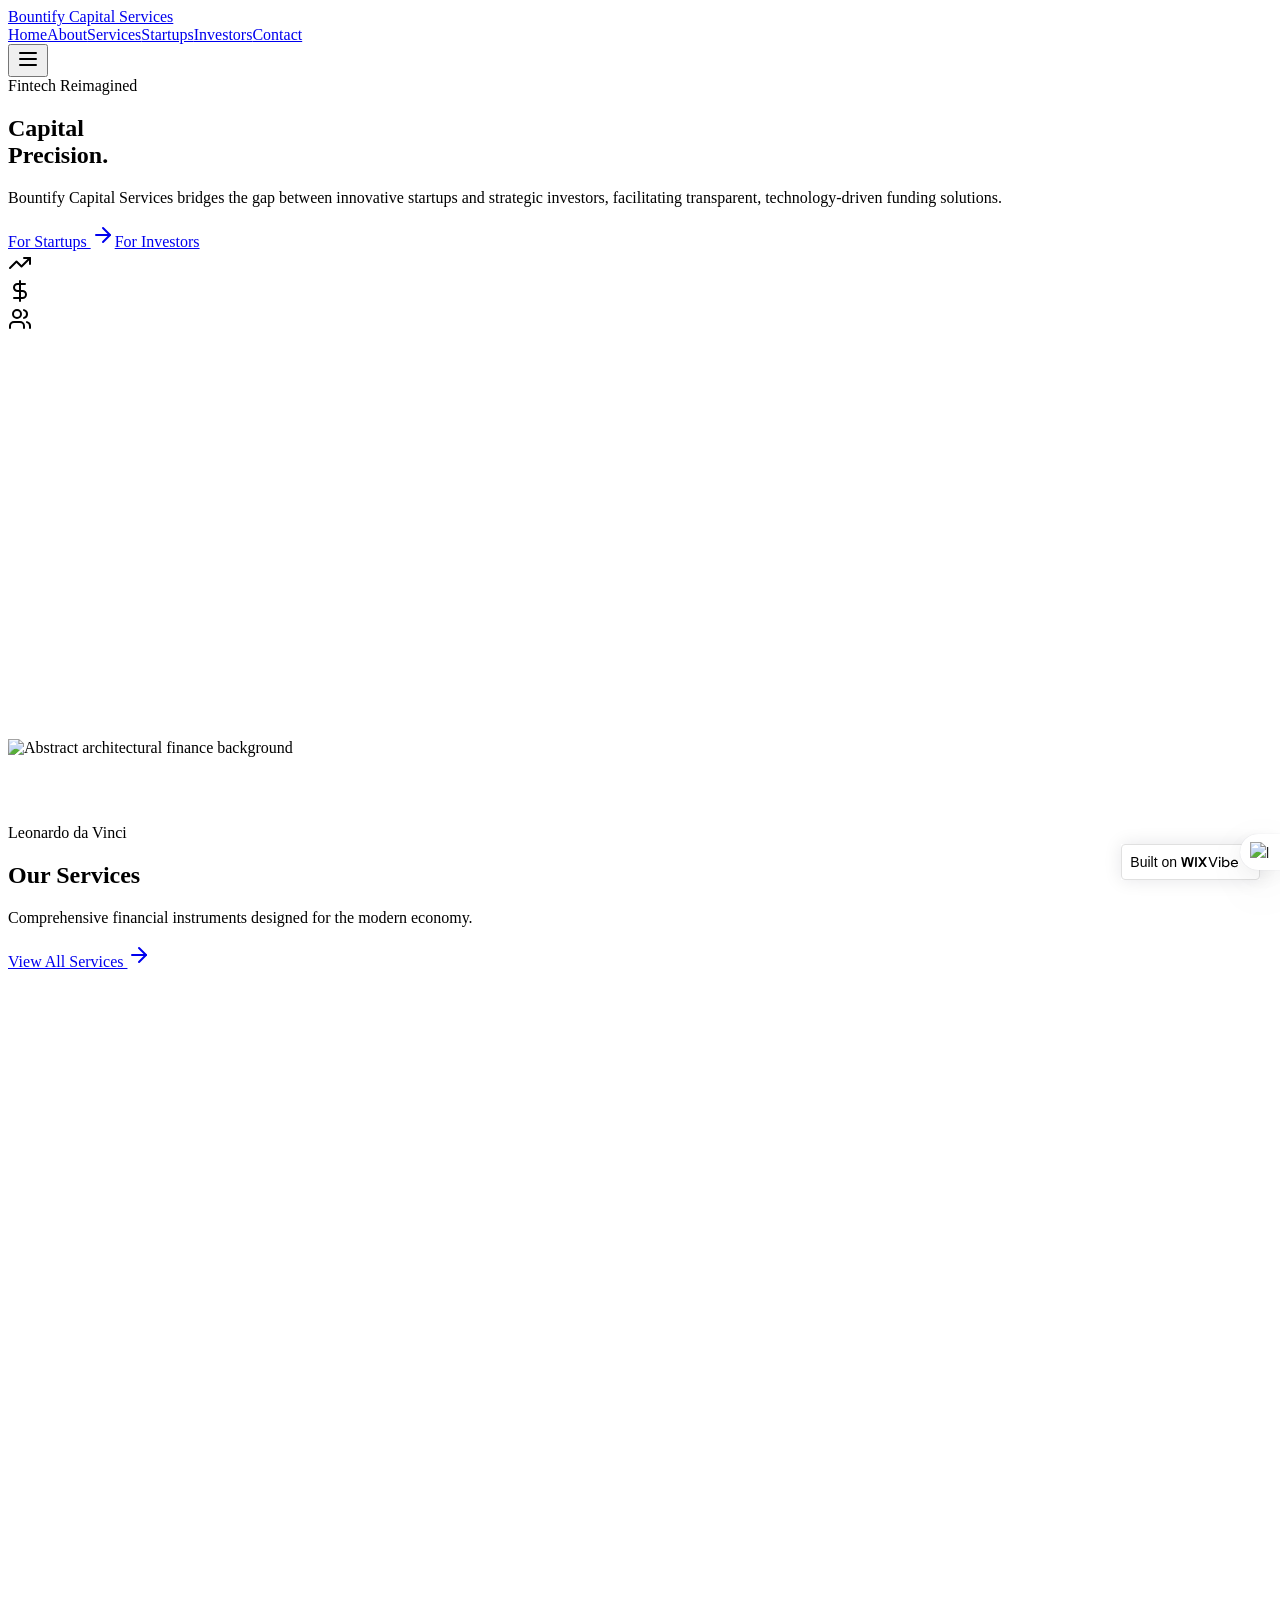
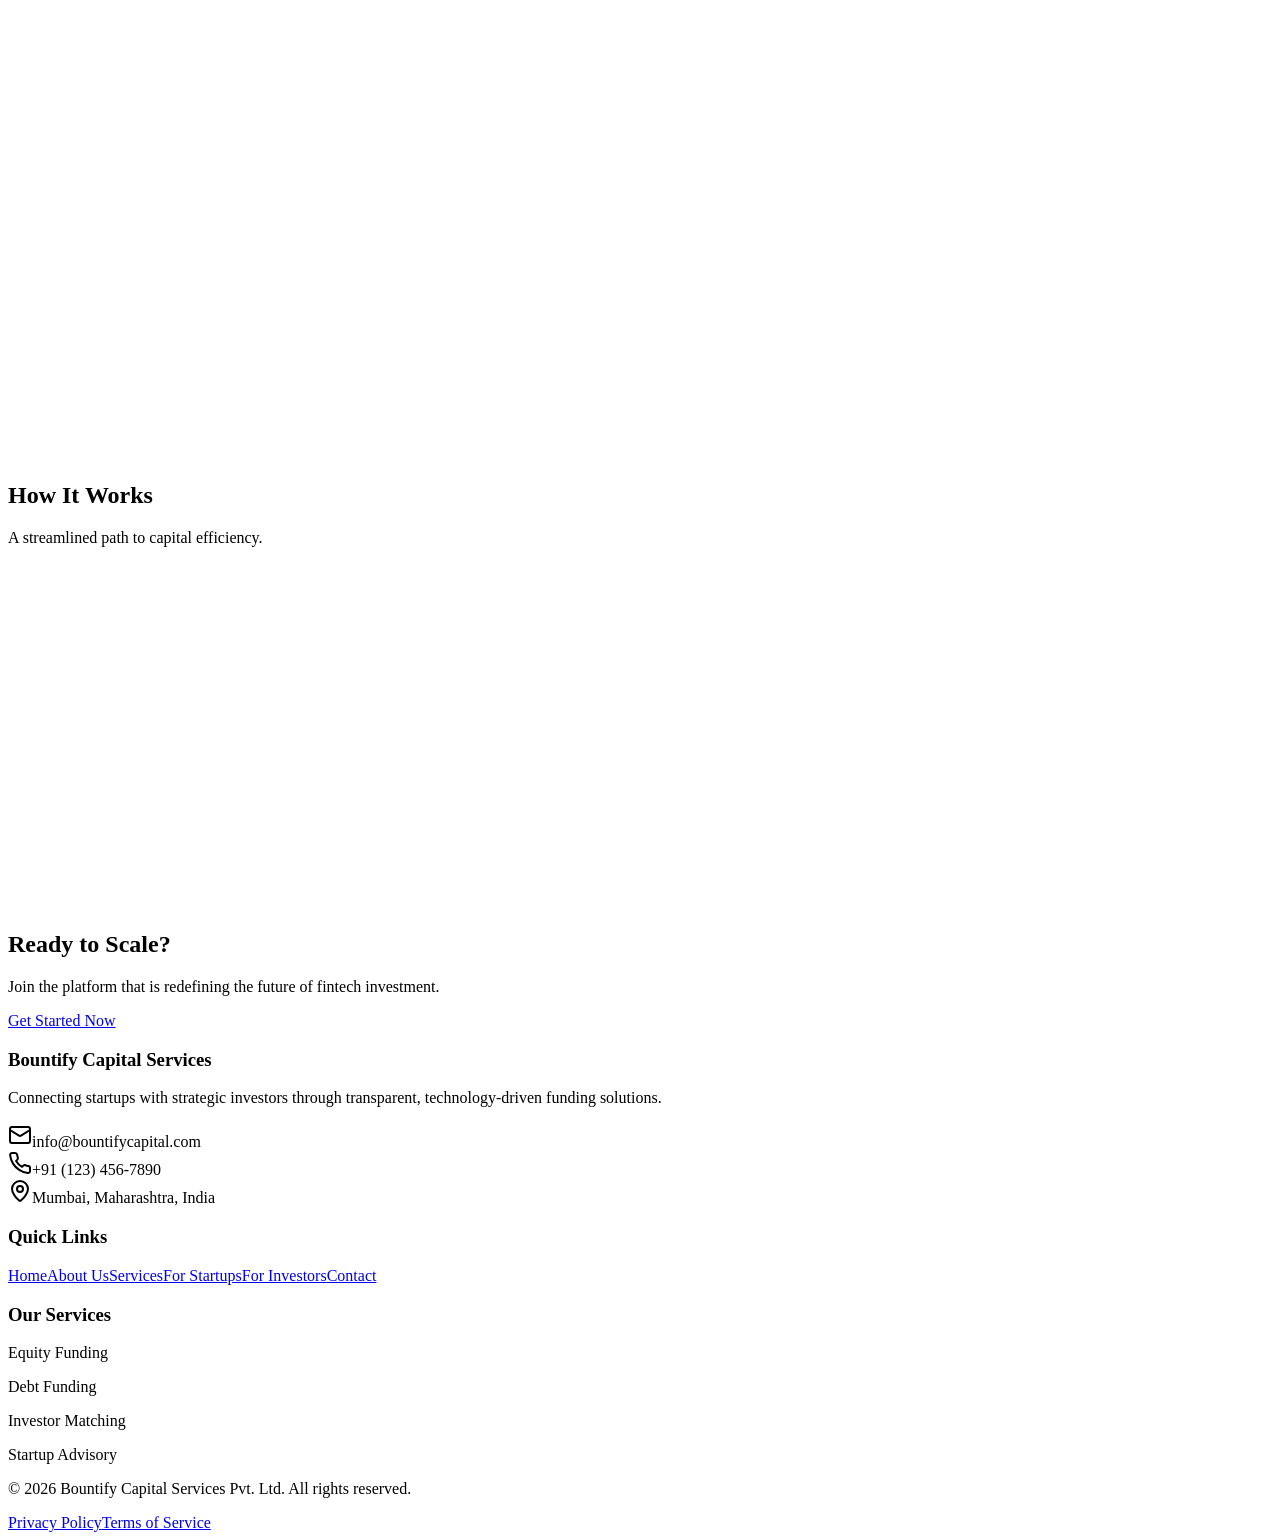
==== index.html @ a205e489 "Rename Home _ Bountify.html.html to index.html" ====
<!DOCTYPE html>
<!-- saved from url=(0057)https://my-site-jw3fjhhs-weginwarsohum.wix-vibe-site.com/ -->
<html lang="en" class="w-full h-full"><head><meta http-equiv="Content-Type" content="text/html; charset=UTF-8"><meta name="viewport" content="width=device-width, initial-scale=1.0"><link rel="preconnect" href="https://static.parastorage.com/"><title wix-seo-tags="true">Home | Bountify</title><link rel="canonical" href="http://my-site-jw3fjhhs-weginwarsohum.wix-vibe-site.com/" wix-seo-tags="true"><meta property="og:title" content="Home | Bountify" wix-seo-tags="true"><meta property="og:url" content="http://my-site-jw3fjhhs-weginwarsohum.wix-vibe-site.com" wix-seo-tags="true"><meta property="og:site_name" content="Bountify" wix-seo-tags="true"><meta property="og:type" content="website" wix-seo-tags="true"><script type="application/ld+json" schematype="static-page-home-page-schema" removeschemaifempty="page.isHomePage" wix-seo-tags="true">{"@context":"https://schema.org/","@type":"WebSite","name":"Bountify","url":"http://my-site-jw3fjhhs-weginwarsohum.wix-vibe-site.com"}</script><meta name="twitter:card" content="summary_large_image" wix-seo-tags="true"><meta name="twitter:title" content="Home | Bountify" wix-seo-tags="true"><link rel="stylesheet" href="./Home _ Bountify_files/entry.BkaG2e4N.css">
<link rel="stylesheet" href="./Home _ Bountify_files/_slug_.C6wWo3Yz.css">
<style>@keyframes scanMask{0%{-webkit-mask-position:0% 200%;mask-position:0% 200%}to{-webkit-mask-position:0% -100%;mask-position:0% -100%}}img[src*="12d367_71ebdd7141d041e4be3d91d80d4578dd"]{-webkit-mask-image:linear-gradient(to bottom,transparent 0%,rgba(255,255,255,1) 50%,transparent 100%);mask-image:linear-gradient(to bottom,transparent 0%,rgba(255,255,255,1) 50%,transparent 100%);-webkit-mask-size:100% 200%;mask-size:100% 200%;-webkit-mask-repeat:no-repeat;mask-repeat:no-repeat;animation:scanMask 2s linear infinite}:where([style*=--img-aspect-ratio]){aspect-ratio:var(--img-aspect-ratio)}:where([style*=--img-default-width]){width:var(--img-default-width);max-width:100%}
</style><script type="module" src="./Home _ Bountify_files/page.DtiEKiLP.js.download"></script>
<script>if (!window.__wixMonitoring) {
  window.__wixMonitoring = {
    queue: [],
    originalMethods: {},
  };

  ["debug","error","info","log","warn"].forEach((method) => {
    window.__wixMonitoring.originalMethods[method] = console[method];

    console[method] = (...args) => {
      let stack = '';

      try { throw Error() } catch(e) { stack = e.stack; } 

      window.__wixMonitoring.queue.push({method, stack, timestamp: Date.now(), args });
      window.__wixMonitoring.originalMethods[method].apply(console, args);
    };
  });
}</script><script>window.commonConfig =
            {
  "locale": "en-IN",
  "language": "en"
};</script>
<script>window.essentials =
            {
  "locale": "en-IN",
  "language": "en",
  "timeZone": "Asia/Kolkata"
};</script>
<script>window.wixEmbedsAPI = {
          registerToEvent: () => {},
          getExternalBaseUrl: () => "https://www.wixapis.com",
          getHtmlSiteId: () => "dummy-site-id",
          getMetaSiteId: () => "6bd27936-6f28-416f-beab-f4b397d5e110",
          getLanguage: () => "en",
          isWixSite: () => false,
          getAccessTokenFunction: function getAccessTokenFunction() { return () => window.__wix_context__?.client?.auth?.getAuthHeaders?.()?.then((res) =>  {  return res.headers.Authorization })}
        };</script>
<script id="site-bi-navigation">!function(e,t){"object"==typeof exports&&"object"==typeof module?module.exports=t():"function"==typeof define&&define.amd?define("site-bi",[],t):"object"==typeof exports?exports["site-bi"]=t():e["site-bi"]=t()}("undefined"!=typeof self?self:this,(()=>(()=>{"use strict";var e={d:(t,o)=>{for(var n in o)e.o(o,n)&&!e.o(t,n)&&Object.defineProperty(t,n,{enumerable:!0,get:o[n]})},o:(e,t)=>Object.prototype.hasOwnProperty.call(e,t),r:e=>{"undefined"!=typeof Symbol&&Symbol.toStringTag&&Object.defineProperty(e,Symbol.toStringTag,{value:"Module"}),Object.defineProperty(e,"__esModule",{value:!0})}},t={};e.r(t),e.d(t,{resetNavigation:()=>r});let o=1;const n=()=>++o;let i=new URL(document.location.href);const r=()=>{i=new URL(window.location.origin+"/__dummy__")},a=e=>{if(!e)return;let t=null;try{const o="string"==typeof e&&e.startsWith("/")?window.location.origin+e:e;t=new URL(o)}catch(e){}if(t&&t.origin===i.origin){if(t.pathname!==i.pathname){const e=n();setTimeout((()=>{window.dispatchEvent(new CustomEvent("wix:bi:navigation",{detail:{pageNumber:e}}))}))}i=t}};return["pushState","replaceState"].forEach((e=>{const t=window.history[e];window.history[e]=function(){for(var e=arguments.length,o=new Array(e),n=0;n<e;n++)o[n]=arguments[n];a(o[2]),t.apply(window.history,o)}})),window.addEventListener("popstate",(()=>a(window.location.href))),t})()));</script>
<script src="./Home _ Bountify_files/headlessApp.bundle.min.js.download" defer="defer"></script>
<script id="site-consent-policy" src="./Home _ Bountify_files/site-consent-policy.umd.min.js.download" defer="defer" data-default-consent-policy=""></script></head> <body class="w-full h-full" style=""><div id="wixvibe-banner-container"><style>#wixvibe-banner-container {
        position: fixed;
        direction: ltr;
        height: 36px;
        right: 20px;
        bottom: 20px;
        /* width: 140px; */
        z-index: 9999;


        box-shadow: 0px 0px 18px 0px rgba(0, 6, 36, 0.10), 0px 6px 6px 0px rgba(0, 6, 36, 0.00);
        border: 0;
        box-sizing: border-box;

      }
      #wixvibe-banner {
        display: flex;
        flex-direction: row;
        justify-content: center;
        align-items: center;
        padding: 0px;
        gap: 4px;
        width: 100%;
        height: 100%;
        background: #fff;
        font-family: "Wix Madefor Text", sans-serif;
        font-size: 14px;
        color: #000000;
        font-style: normal;
        font-weight: 500;
        line-height: 20px;
        border-radius: 4px;
        border: 1px solid #E0E0E0;
        padding-left: 8px;
        box-sizing: border-box;
        cursor: pointer;
        text-decoration: none;
      }

      #wixvibe-banner-link {
        text-decoration-line: underline;
        text-decoration-skip-ink: none;
        font-weight: 500;
        font-style: normal;
        cursor: pointer;
        color: #000000;
        padding-left: 4px;
      }

      #wixvibe-banner-close {
        background:transparent;
        border:none;
        padding: 4px;
        margin: 0;
        cursor:pointer;
       margin-top: -14px;
       margin-right: 2px;
       padding-left: 2px;
      }</style><a id="wixvibe-banner" href="https://vibe.wix.com/?origin=site_banner" target="_blank"><span>Built on</span> <svg width="58" height="18" viewBox="0 0 58 18" fill="none" xmlns="http://www.w3.org/2000/svg"><g clip-path="url(#clip0_9809_68503)"><path d="M25.9145 4H24.4877C24.092 4 23.722 4.19599 23.4997 4.52375L21.5917 7.33848C21.5409 7.41312 21.4308 7.41312 21.3799 7.33848L19.4719 4.52375C19.25 4.19599 18.8796 4 18.4839 4H17.0571L20.4561 9.01397L17.0759 14H18.5026C18.8984 14 19.2683 13.804 19.4906 13.4763L21.3799 10.6895C21.4308 10.6148 21.5409 10.6148 21.5917 10.6895L23.481 13.4763C23.7029 13.804 24.0732 14 24.469 14H25.8957L22.5155 9.01397L25.9145 4Z" fill="#000000"></path><path d="M14.1216 5.02289V14H14.8035C15.3686 14 15.8265 13.5421 15.8265 12.9771V4H15.1446C14.5795 4 14.1216 4.45786 14.1216 5.02289Z" fill="#000000"></path><path d="M12.871 4H12.2642C11.5961 4 11.0172 4.46203 10.8692 5.11338L9.51166 11.081L8.32348 5.51036C8.10369 4.4808 7.0473 3.7865 5.9663 4.08507C5.27775 4.27522 4.76728 4.85693 4.61839 5.5554L3.4423 11.0735L2.0873 5.1138C1.93883 4.46245 1.35996 4 0.691843 4H0.0854492L2.35963 13.9996H3.22126C4.00324 13.9996 4.67886 13.4529 4.84193 12.6881L6.29577 5.86564C6.31371 5.78099 6.38961 5.71969 6.47594 5.71969C6.56227 5.71969 6.63817 5.78099 6.65611 5.86564L8.1112 12.6885C8.27427 13.4533 8.94989 13.9996 9.73187 13.9996H10.5964L12.871 4Z" fill="#000000"></path></g><path d="M32.7106 14H31.2966L27.3906 3.99H28.8466L32.2626 13.118H31.7866L35.2166 3.99H36.6166L32.7106 14ZM39.3124 14H38.0104V7.056H39.3124V14ZM38.6684 5.418C38.4258 5.418 38.2158 5.33867 38.0384 5.18C37.8704 5.012 37.7864 4.80667 37.7864 4.564C37.7864 4.32133 37.8704 4.116 38.0384 3.948C38.2158 3.78 38.4258 3.696 38.6684 3.696C38.9111 3.696 39.1164 3.78 39.2844 3.948C39.4524 4.116 39.5364 4.32133 39.5364 4.564C39.5364 4.80667 39.4524 5.012 39.2844 5.18C39.1164 5.33867 38.9111 5.418 38.6684 5.418ZM42.443 14H41.155V3.92H42.457V9.184H42.135C42.2096 8.72667 42.3823 8.32067 42.653 7.966C42.933 7.61133 43.2783 7.336 43.689 7.14C44.109 6.93467 44.571 6.832 45.075 6.832C45.747 6.832 46.3443 6.99533 46.867 7.322C47.3896 7.63933 47.8003 8.078 48.099 8.638C48.3976 9.18867 48.547 9.81867 48.547 10.528C48.547 11.2467 48.393 11.886 48.085 12.446C47.7863 12.9967 47.3663 13.4307 46.825 13.748C46.293 14.0653 45.6863 14.224 45.005 14.224C44.3796 14.224 43.8383 14.098 43.381 13.846C42.9236 13.5847 42.5783 13.2347 42.345 12.796C42.1116 12.348 42.0183 11.8487 42.065 11.298L42.331 11.032C42.3683 11.4333 42.499 11.7927 42.723 12.11C42.9563 12.4273 43.2503 12.6747 43.605 12.852C43.969 13.02 44.361 13.104 44.781 13.104C45.2663 13.104 45.6863 12.9967 46.041 12.782C46.3956 12.558 46.6756 12.25 46.881 11.858C47.0863 11.466 47.189 11.0227 47.189 10.528C47.189 10.0333 47.091 9.59467 46.895 9.212C46.7083 8.82 46.4376 8.512 46.083 8.288C45.7376 8.064 45.3316 7.952 44.865 7.952C44.3983 7.952 43.983 8.06867 43.619 8.302C43.2643 8.526 42.9796 8.84333 42.765 9.254C42.5596 9.66467 42.457 10.1407 42.457 10.682V12.152L42.443 12.194V14ZM56.0044 11.956L56.8164 12.796C56.4524 13.244 56.0044 13.594 55.4724 13.846C54.9497 14.098 54.357 14.224 53.6944 14.224C52.9384 14.224 52.2664 14.0653 51.6784 13.748C51.0904 13.4307 50.6284 12.9967 50.2924 12.446C49.9657 11.886 49.8024 11.2467 49.8024 10.528C49.8024 9.80933 49.961 9.17467 50.2784 8.624C50.5957 8.064 51.0344 7.62533 51.5944 7.308C52.1544 6.99067 52.7844 6.832 53.4844 6.832C54.1657 6.832 54.7677 6.99067 55.2904 7.308C55.8224 7.616 56.2377 8.04533 56.5364 8.596C56.8444 9.13733 56.9984 9.76733 56.9984 10.486V10.57H55.6824V10.444C55.6824 9.94 55.589 9.50133 55.4024 9.128C55.2157 8.74533 54.9544 8.45133 54.6184 8.246C54.2917 8.03133 53.9137 7.924 53.4844 7.924C53.027 7.924 52.621 8.03133 52.2664 8.246C51.9117 8.46067 51.6364 8.764 51.4404 9.156C51.2444 9.53867 51.1464 9.99133 51.1464 10.514C51.1464 11.0367 51.2537 11.4987 51.4684 11.9C51.6924 12.292 52.0004 12.5953 52.3924 12.81C52.7844 13.0247 53.2324 13.132 53.7364 13.132C54.6604 13.132 55.4164 12.74 56.0044 11.956ZM56.9984 10.962H50.7684V9.996H56.7744L56.9984 10.486V10.962Z" fill="#000000"></path><defs><clippath id="clip0_9809_68503"><rect width="25.8289" height="10" fill="white" transform="translate(0.0854492 4)"></rect></clippath></defs></svg> <button id="wixvibe-banner-close" aria-label="Close banner"><svg xmlns="http://www.w3.org/2000/svg" width="8" height="8" viewBox="0 0 8 8" fill="none"><path fill-rule="evenodd" clip-rule="evenodd" d="M2.65901 3.71967L0.21967 1.28033C-0.0732233 0.987437 -0.0732233 0.512563 0.21967 0.21967C0.512563 -0.0732233 0.987437 -0.0732233 1.28033 0.21967L3.71967 2.65901L6.15901 0.21967C6.4519 -0.0732233 6.92678 -0.0732233 7.21967 0.21967C7.51256 0.512563 7.51256 0.987437 7.21967 1.28033L4.78033 3.71967L7.21967 6.15901C7.51256 6.4519 7.51256 6.92678 7.21967 7.21967C6.92678 7.51256 6.4519 7.51256 6.15901 7.21967L3.71967 4.78033L1.28033 7.21967C0.987437 7.51256 0.512563 7.51256 0.21967 7.21967C-0.0732233 6.92678 -0.0732233 6.4519 0.21967 6.15901L2.65901 3.71967Z" fill="#000624"></path></svg></button></a><script>// Close button functionality
      document.getElementById('wixvibe-banner-close').onclick = function(event) {
        event.stopPropagation(); // Prevent banner click when close button is clicked
        document.getElementById('wixvibe-banner-container').style.display = 'none';
        return false;
      };</script></div> <div id="root" class="w-full h-full"> <style>astro-island,astro-slot,astro-static-slot{display:contents}</style><script>(()=>{var e=async t=>{await(await t())()};(self.Astro||(self.Astro={})).only=e;window.dispatchEvent(new Event("astro:only"));})();</script><script>(()=>{var A=Object.defineProperty;var g=(i,o,a)=>o in i?A(i,o,{enumerable:!0,configurable:!0,writable:!0,value:a}):i[o]=a;var d=(i,o,a)=>g(i,typeof o!="symbol"?o+"":o,a);{let i={0:t=>m(t),1:t=>a(t),2:t=>new RegExp(t),3:t=>new Date(t),4:t=>new Map(a(t)),5:t=>new Set(a(t)),6:t=>BigInt(t),7:t=>new URL(t),8:t=>new Uint8Array(t),9:t=>new Uint16Array(t),10:t=>new Uint32Array(t),11:t=>1/0*t},o=t=>{let[l,e]=t;return l in i?i[l](e):void 0},a=t=>t.map(o),m=t=>typeof t!="object"||t===null?t:Object.fromEntries(Object.entries(t).map(([l,e])=>[l,o(e)]));class y extends HTMLElement{constructor(){super(...arguments);d(this,"Component");d(this,"hydrator");d(this,"hydrate",async()=>{var b;if(!this.hydrator||!this.isConnected)return;let e=(b=this.parentElement)==null?void 0:b.closest("astro-island[ssr]");if(e){e.addEventListener("astro:hydrate",this.hydrate,{once:!0});return}let c=this.querySelectorAll("astro-slot"),n={},h=this.querySelectorAll("template[data-astro-template]");for(let r of h){let s=r.closest(this.tagName);s!=null&&s.isSameNode(this)&&(n[r.getAttribute("data-astro-template")||"default"]=r.innerHTML,r.remove())}for(let r of c){let s=r.closest(this.tagName);s!=null&&s.isSameNode(this)&&(n[r.getAttribute("name")||"default"]=r.innerHTML)}let p;try{p=this.hasAttribute("props")?m(JSON.parse(this.getAttribute("props"))):{}}catch(r){let s=this.getAttribute("component-url")||"<unknown>",v=this.getAttribute("component-export");throw v&&(s+=` (export ${v})`),console.error(`[hydrate] Error parsing props for component ${s}`,this.getAttribute("props"),r),r}let u;await this.hydrator(this)(this.Component,p,n,{client:this.getAttribute("client")}),this.removeAttribute("ssr"),this.dispatchEvent(new CustomEvent("astro:hydrate"))});d(this,"unmount",()=>{this.isConnected||this.dispatchEvent(new CustomEvent("astro:unmount"))})}disconnectedCallback(){document.removeEventListener("astro:after-swap",this.unmount),document.addEventListener("astro:after-swap",this.unmount,{once:!0})}connectedCallback(){if(!this.hasAttribute("await-children")||document.readyState==="interactive"||document.readyState==="complete")this.childrenConnectedCallback();else{let e=()=>{document.removeEventListener("DOMContentLoaded",e),c.disconnect(),this.childrenConnectedCallback()},c=new MutationObserver(()=>{var n;((n=this.lastChild)==null?void 0:n.nodeType)===Node.COMMENT_NODE&&this.lastChild.nodeValue==="astro:end"&&(this.lastChild.remove(),e())});c.observe(this,{childList:!0}),document.addEventListener("DOMContentLoaded",e)}}async childrenConnectedCallback(){let e=this.getAttribute("before-hydration-url");e&&await import(e),this.start()}async start(){let e=JSON.parse(this.getAttribute("opts")),c=this.getAttribute("client");if(Astro[c]===void 0){window.addEventListener(`astro:${c}`,()=>this.start(),{once:!0});return}try{await Astro[c](async()=>{let n=this.getAttribute("renderer-url"),[h,{default:p}]=await Promise.all([import(this.getAttribute("component-url")),n?import(n):()=>()=>{}]),u=this.getAttribute("component-export")||"default";if(!u.includes("."))this.Component=h[u];else{this.Component=h;for(let f of u.split("."))this.Component=this.Component[f]}return this.hydrator=p,this.hydrate},e,this)}catch(n){console.error(`[astro-island] Error hydrating ${this.getAttribute("component-url")}`,n)}}attributeChangedCallback(){this.hydrate()}}d(y,"observedAttributes",["props"]),customElements.get("astro-island")||customElements.define("astro-island",y)}})();</script><astro-island uid="2l5Y9i" component-url="/_astro/Router.C0lav9rm.js" component-export="default" renderer-url="/_astro/client.CWebG0_l.js" props="{}" client="only" before-hydration-url="/_astro/astro_scripts/before-hydration.js.B57Ifmy9.js" opts="{&quot;name&quot;:&quot;AppRouter&quot;,&quot;value&quot;:&quot;react&quot;}"><div class="min-h-screen bg-background font-paragraph text-foreground selection:bg-secondary selection:text-white overflow-x-clip"><div class="fixed top-0 left-0 right-0 h-1 bg-secondary origin-left z-50" style="transform: scaleX(0);"></div><header class="sticky top-0 z-50 bg-card-background shadow-sm"><div class="max-w-[100rem] mx-auto px-4 sm:px-6 md:px-8"><div class="flex items-center justify-between h-16 md:h-20"><a class="flex items-center" href="https://my-site-jw3fjhhs-weginwarsohum.wix-vibe-site.com/" data-discover="true"><span class="font-heading text-lg sm:text-xl md:text-2xl text-primary font-semibold">Bountify Capital Services</span></a><nav class="hidden md:flex items-center gap-4 lg:gap-8"><a class="font-paragraph text-sm lg:text-base font-medium transition-colors duration-300 text-secondary" href="https://my-site-jw3fjhhs-weginwarsohum.wix-vibe-site.com/" data-discover="true">Home</a><a class="font-paragraph text-sm lg:text-base font-medium transition-colors duration-300 text-foreground hover:text-secondary" href="https://my-site-jw3fjhhs-weginwarsohum.wix-vibe-site.com/about" data-discover="true">About</a><a class="font-paragraph text-sm lg:text-base font-medium transition-colors duration-300 text-foreground hover:text-secondary" href="https://my-site-jw3fjhhs-weginwarsohum.wix-vibe-site.com/services" data-discover="true">Services</a><a class="font-paragraph text-sm lg:text-base font-medium transition-colors duration-300 text-foreground hover:text-secondary" href="https://my-site-jw3fjhhs-weginwarsohum.wix-vibe-site.com/startups" data-discover="true">Startups</a><a class="font-paragraph text-sm lg:text-base font-medium transition-colors duration-300 text-foreground hover:text-secondary" href="https://my-site-jw3fjhhs-weginwarsohum.wix-vibe-site.com/investors" data-discover="true">Investors</a><a class="font-paragraph text-sm lg:text-base font-medium transition-colors duration-300 text-foreground hover:text-secondary" href="https://my-site-jw3fjhhs-weginwarsohum.wix-vibe-site.com/contact" data-discover="true">Contact</a></nav><button class="md:hidden p-2 text-primary" aria-label="Toggle menu"><svg xmlns="http://www.w3.org/2000/svg" width="24" height="24" viewBox="0 0 24 24" fill="none" stroke="currentColor" stroke-width="2" stroke-linecap="round" stroke-linejoin="round" class="lucide lucide-menu h-6 w-6"><line x1="4" x2="20" y1="12" y2="12"></line><line x1="4" x2="20" y1="6" y2="6"></line><line x1="4" x2="20" y1="18" y2="18"></line></svg></button></div></div></header><section class="relative w-full min-h-[95vh] flex items-center bg-primary overflow-hidden"><div class="absolute inset-0 opacity-20 pointer-events-none"><div class="absolute top-0 left-0 w-full h-full bg-[linear-gradient(to_right,#ffffff05_1px,transparent_1px),linear-gradient(to_bottom,#ffffff05_1px,transparent_1px)] bg-[size:4rem_4rem]"></div><div class="absolute top-1/4 right-0 w-[800px] h-[800px] bg-secondary/20 rounded-full blur-[120px]" style="transform: translateX(40.9984px) translateY(-20.4992px) scale(1.041);"></div></div><div class="relative w-full max-w-[120rem] mx-auto px-4 sm:px-6 md:px-8 lg:px-12 pt-12 md:pt-20"><div class="grid grid-cols-1 lg:grid-cols-12 gap-8 md:gap-12 items-center"><div class="lg:col-span-8"><div style="opacity: 1; transform: none;"><span class="inline-block py-2 px-4 border border-primary-foreground/20 rounded-full text-primary-foreground/80 text-sm tracking-widest uppercase mb-8 backdrop-blur-sm">Fintech Reimagined</span><h1 class="font-heading text-4xl sm:text-5xl md:text-6xl lg:text-7xl xl:text-8xl 2xl:text-9xl text-primary-foreground leading-[0.9] tracking-tight mb-6 md:mb-8">Capital <br><span class="text-secondary">Precision.</span></h1></div><p class="font-paragraph text-base sm:text-lg md:text-xl lg:text-2xl text-primary-foreground/70 max-w-2xl leading-relaxed mb-8 md:mb-12 border-l-2 border-secondary pl-4 md:pl-6" style="opacity: 1; transform: none;">Bountify Capital Services bridges the gap between innovative startups and strategic investors, facilitating transparent, technology-driven funding solutions.</p><div class="flex flex-col sm:flex-row gap-4 md:gap-6" style="opacity: 1; transform: none;"><a class="group relative overflow-hidden inline-flex items-center justify-center bg-card-background text-primary font-medium text-base md:text-lg px-6 md:px-10 py-4 md:py-5 rounded-none transition-all duration-300 hover:bg-secondary hover:text-white" href="https://my-site-jw3fjhhs-weginwarsohum.wix-vibe-site.com/startups" data-discover="true"><span class="relative z-10 flex items-center">For Startups <svg xmlns="http://www.w3.org/2000/svg" width="24" height="24" viewBox="0 0 24 24" fill="none" stroke="currentColor" stroke-width="2" stroke-linecap="round" stroke-linejoin="round" class="lucide lucide-arrow-right ml-2 h-4 md:h-5 w-4 md:w-5 transition-transform group-hover:translate-x-1"><path d="M5 12h14"></path><path d="m12 5 7 7-7 7"></path></svg></span></a><a class="group inline-flex items-center justify-center bg-transparent text-primary-foreground border border-primary-foreground/30 font-medium text-base md:text-lg px-6 md:px-10 py-4 md:py-5 rounded-none transition-all duration-300 hover:bg-primary-foreground/10 hover:border-primary-foreground" href="https://my-site-jw3fjhhs-weginwarsohum.wix-vibe-site.com/investors" data-discover="true">For Investors</a></div></div><div class="hidden lg:block lg:col-span-4 relative h-full min-h-[600px]"><div class="absolute inset-0" style="opacity: 1; transform: none;"><div class="relative w-full h-full border-l border-primary-foreground/10 pl-12 flex flex-col justify-center gap-8"><div class="p-8 bg-primary-foreground/5 backdrop-blur-md border border-primary-foreground/10"><svg xmlns="http://www.w3.org/2000/svg" width="24" height="24" viewBox="0 0 24 24" fill="none" stroke="currentColor" stroke-width="2" stroke-linecap="round" stroke-linejoin="round" class="lucide lucide-trending-up w-12 h-12 text-secondary mb-4"><polyline points="22 7 13.5 15.5 8.5 10.5 2 17"></polyline><polyline points="16 7 22 7 22 13"></polyline></svg><div class="h-2 w-24 bg-primary-foreground/20 mb-2"></div><div class="h-2 w-16 bg-primary-foreground/10"></div></div><div class="p-8 bg-primary-foreground/5 backdrop-blur-md border border-primary-foreground/10 ml-12"><svg xmlns="http://www.w3.org/2000/svg" width="24" height="24" viewBox="0 0 24 24" fill="none" stroke="currentColor" stroke-width="2" stroke-linecap="round" stroke-linejoin="round" class="lucide lucide-dollar-sign w-12 h-12 text-secondary mb-4"><line x1="12" x2="12" y1="2" y2="22"></line><path d="M17 5H9.5a3.5 3.5 0 0 0 0 7h5a3.5 3.5 0 0 1 0 7H6"></path></svg><div class="h-2 w-24 bg-primary-foreground/20 mb-2"></div><div class="h-2 w-16 bg-primary-foreground/10"></div></div><div class="p-8 bg-primary-foreground/5 backdrop-blur-md border border-primary-foreground/10"><svg xmlns="http://www.w3.org/2000/svg" width="24" height="24" viewBox="0 0 24 24" fill="none" stroke="currentColor" stroke-width="2" stroke-linecap="round" stroke-linejoin="round" class="lucide lucide-users w-12 h-12 text-secondary mb-4"><path d="M16 21v-2a4 4 0 0 0-4-4H6a4 4 0 0 0-4 4v2"></path><circle cx="9" cy="7" r="4"></circle><path d="M22 21v-2a4 4 0 0 0-3-3.87"></path><path d="M16 3.13a4 4 0 0 1 0 7.75"></path></svg><div class="h-2 w-24 bg-primary-foreground/20 mb-2"></div><div class="h-2 w-16 bg-primary-foreground/10"></div></div></div></div></div></div></div></section><section class="relative w-full bg-background py-16 md:py-32 lg:py-48"><div class="max-w-[120rem] mx-auto px-4 sm:px-6 md:px-8 lg:px-12"><div class="grid grid-cols-1 lg:grid-cols-12 gap-8 md:gap-12 lg:gap-16"><div class="lg:col-span-4 relative"><div class="sticky top-32"><div style="opacity: 0; transform: translateY(20px);"><h2 class="font-heading text-5xl md:text-6xl text-primary mb-8 leading-tight">The Architecture <br><span class="text-muted-gray">of Trust.</span></h2><div class="w-20 h-1 bg-secondary mb-8"></div><p class="font-paragraph text-lg text-foreground/60 max-w-sm">We don't just fund companies; we engineer ecosystems where ambition meets opportunity.</p><a class="inline-flex items-center mt-8 text-primary font-medium hover:text-secondary transition-colors" href="https://my-site-jw3fjhhs-weginwarsohum.wix-vibe-site.com/about" data-discover="true">Explore Our Vision <svg xmlns="http://www.w3.org/2000/svg" width="24" height="24" viewBox="0 0 24 24" fill="none" stroke="currentColor" stroke-width="2" stroke-linecap="round" stroke-linejoin="round" class="lucide lucide-arrow-right ml-2 h-4 w-4"><path d="M5 12h14"></path><path d="m12 5 7 7-7 7"></path></svg></a></div></div></div><div class="lg:col-span-8 space-y-24"><div style="opacity: 0; transform: translateY(20px);"><div class="group"><h3 class="text-3xl font-heading text-primary mb-6 group-hover:text-secondary transition-colors duration-300">01. Precision Matching</h3><p class="text-xl text-foreground/80 leading-relaxed mb-8">Our proprietary algorithms analyze over 50 distinct data points to ensure that every connection between a startup and an investor is based on aligned goals, risk tolerance, and strategic vision.</p><div class="w-full h-px bg-primary/10 my-0"></div></div></div><div style="opacity: 0; transform: translateY(20px);"><div class="group"><h3 class="text-3xl font-heading text-primary mb-6 group-hover:text-secondary transition-colors duration-300">02. Radical Transparency</h3><p class="text-xl text-foreground/80 leading-relaxed mb-8">We believe that trust is the currency of the future. Our platform provides real-time insights, clear documentation, and open communication channels, eliminating the opacity of traditional finance.</p><div class="w-full h-px bg-primary/10 my-0"></div></div></div><div style="opacity: 0; transform: translateY(20px);"><div class="group"><h3 class="text-3xl font-heading text-primary mb-6 group-hover:text-secondary transition-colors duration-300">03. Sustainable Growth</h3><p class="text-xl text-foreground/80 leading-relaxed mb-8">Funding is just the beginning. We provide the structural support and strategic guidance necessary to turn capital into long-term value and market leadership.</p><div class="w-full h-px bg-primary/10 my-0"></div></div></div></div></div></div></section><section class="relative w-full h-[80vh] overflow-hidden flex items-center justify-center"><div class="absolute inset-0 z-0"><span class="inline-block relative w-full h-full object-cover opacity-80 grayscale" style="--img-aspect-ratio: 1920 / 704; --img-default-width: 1920px;"><img class="w-full h-full inset-0 absolute object-cover" alt="Abstract architectural finance background" width="1920" src="./Home _ Bountify_files/4e13e9_d72bedc50182455d8de1bd886cbc24e3~mv2.png" style=""></span><div class="absolute inset-0 bg-primary/40 mix-blend-multiply"></div></div><div class="relative z-10 max-w-4xl mx-auto px-4 sm:px-6 md:px-8 text-center"><h2 class="font-heading text-3xl sm:text-4xl md:text-5xl lg:text-6xl xl:text-7xl text-white mb-6 md:mb-8" style="opacity: 0; transform: scale(0.9);">"Simplicity is the ultimate sophistication."</h2><p class="text-white/80 text-base md:text-lg lg:text-xl font-light tracking-widest uppercase">Leonardo da Vinci</p></div></section><section class="w-full py-16 md:py-32 bg-background overflow-hidden"><div class="max-w-[120rem] mx-auto px-4 sm:px-6 md:px-8 lg:px-12 mb-12 md:mb-20 flex flex-col md:flex-row justify-between items-start md:items-end gap-6"><div><h2 class="font-heading text-3xl md:text-4xl lg:text-5xl text-primary mb-3 md:mb-4">Our Services</h2><p class="text-base md:text-lg text-foreground/60 max-w-xl">Comprehensive financial instruments designed for the modern economy.</p></div><a class="hidden md:flex items-center text-secondary font-medium hover:text-primary transition-colors text-sm md:text-base" href="https://my-site-jw3fjhhs-weginwarsohum.wix-vibe-site.com/services" data-discover="true">View All Services <svg xmlns="http://www.w3.org/2000/svg" width="24" height="24" viewBox="0 0 24 24" fill="none" stroke="currentColor" stroke-width="2" stroke-linecap="round" stroke-linejoin="round" class="lucide lucide-arrow-right ml-2 h-4 md:h-5 w-4 md:w-5"><path d="M5 12h14"></path><path d="m12 5 7 7-7 7"></path></svg></a></div><div class="w-full overflow-x-auto pb-8 md:pb-12 px-4 sm:px-6 md:px-8 lg:px-12 scrollbar-hide"><div class="flex gap-8 w-max"><div class="group relative min-w-[350px] md:min-w-[450px] bg-card-background border border-primary/5 hover:border-secondary/30 transition-all duration-500" style="opacity: 0; transform: translateX(50px);"><div class="h-[300px] overflow-hidden relative"><div class="absolute inset-0 bg-primary/0 group-hover:bg-primary/10 transition-colors duration-500 z-10"></div><span class="inline-block relative w-full h-full object-cover transform group-hover:scale-105 transition-transform duration-700" style="--img-aspect-ratio: 640 / 640; --img-default-width: 640px;"><img class="w-full h-full inset-0 absolute object-cover" alt="Equity Funding" width="500" src="./Home _ Bountify_files/4e13e9_0733e55c66ff4a29811105c6ead83c79~mv2.png" style=""></span></div><div class="p-8"><h3 class="font-heading text-2xl text-primary mb-4 group-hover:text-secondary transition-colors">Equity Funding</h3><p class="font-paragraph text-foreground/70 mb-8 line-clamp-3">Fueling growth through strategic investment.</p><a class="inline-flex items-center text-sm font-medium text-primary uppercase tracking-wider group-hover:text-secondary transition-colors" href="https://example.com/services/equity-funding">Learn More <svg xmlns="http://www.w3.org/2000/svg" width="24" height="24" viewBox="0 0 24 24" fill="none" stroke="currentColor" stroke-width="2" stroke-linecap="round" stroke-linejoin="round" class="lucide lucide-arrow-right ml-2 h-4 w-4"><path d="M5 12h14"></path><path d="m12 5 7 7-7 7"></path></svg></a></div></div><div class="group relative min-w-[350px] md:min-w-[450px] bg-card-background border border-primary/5 hover:border-secondary/30 transition-all duration-500" style="opacity: 0; transform: translateX(50px);"><div class="h-[300px] overflow-hidden relative"><div class="absolute inset-0 bg-primary/0 group-hover:bg-primary/10 transition-colors duration-500 z-10"></div><span class="inline-block relative w-full h-full object-cover transform group-hover:scale-105 transition-transform duration-700" style="--img-aspect-ratio: 640 / 640; --img-default-width: 640px;"><img class="w-full h-full inset-0 absolute object-cover" alt="Debt Funding" width="500" src="./Home _ Bountify_files/4e13e9_683f9424f44e4217af2fead0c3e474cb~mv2.png" style=""></span></div><div class="p-8"><h3 class="font-heading text-2xl text-primary mb-4 group-hover:text-secondary transition-colors">Debt Funding</h3><p class="font-paragraph text-foreground/70 mb-8 line-clamp-3">Flexible capital solutions for your business needs.</p><a class="inline-flex items-center text-sm font-medium text-primary uppercase tracking-wider group-hover:text-secondary transition-colors" href="https://example.com/services/debt-funding">Learn More <svg xmlns="http://www.w3.org/2000/svg" width="24" height="24" viewBox="0 0 24 24" fill="none" stroke="currentColor" stroke-width="2" stroke-linecap="round" stroke-linejoin="round" class="lucide lucide-arrow-right ml-2 h-4 w-4"><path d="M5 12h14"></path><path d="m12 5 7 7-7 7"></path></svg></a></div></div><div class="group relative min-w-[350px] md:min-w-[450px] bg-card-background border border-primary/5 hover:border-secondary/30 transition-all duration-500" style="opacity: 0; transform: translateX(50px);"><div class="h-[300px] overflow-hidden relative"><div class="absolute inset-0 bg-primary/0 group-hover:bg-primary/10 transition-colors duration-500 z-10"></div><span class="inline-block relative w-full h-full object-cover transform group-hover:scale-105 transition-transform duration-700" style="--img-aspect-ratio: 640 / 640; --img-default-width: 640px;"><img class="w-full h-full inset-0 absolute object-cover" alt="Financial Advisory" width="500" src="./Home _ Bountify_files/4e13e9_2cda35df00f24ab68b14b9946f285427~mv2.png" style=""></span></div><div class="p-8"><h3 class="font-heading text-2xl text-primary mb-4 group-hover:text-secondary transition-colors">Financial Advisory</h3><p class="font-paragraph text-foreground/70 mb-8 line-clamp-3">Expert guidance for sound financial decisions.</p><a class="inline-flex items-center text-sm font-medium text-primary uppercase tracking-wider group-hover:text-secondary transition-colors" href="https://example.com/services/financial-advisory">Learn More <svg xmlns="http://www.w3.org/2000/svg" width="24" height="24" viewBox="0 0 24 24" fill="none" stroke="currentColor" stroke-width="2" stroke-linecap="round" stroke-linejoin="round" class="lucide lucide-arrow-right ml-2 h-4 w-4"><path d="M5 12h14"></path><path d="m12 5 7 7-7 7"></path></svg></a></div></div></div></div></section><section class="w-full py-16 md:py-32 bg-primary text-primary-foreground"><div class="max-w-[120rem] mx-auto px-4 sm:px-6 md:px-8 lg:px-12"><div class="grid grid-cols-1 lg:grid-cols-12 gap-8 md:gap-12 lg:gap-16"><div class="lg:col-span-5"><div style="opacity: 0; transform: translateY(20px);"><h2 class="font-heading text-5xl md:text-6xl mb-8">The Bountify <br> Standard.</h2><p class="text-xl text-primary-foreground/70 mb-12 max-w-md">We operate at the intersection of financial rigor and technological innovation. Here is why leading startups and investors choose us.</p><div class="grid grid-cols-2 gap-4"><div class="p-6 border border-primary-foreground/10 bg-primary-foreground/5"><h4 class="text-3xl font-heading text-secondary mb-2">500+</h4><p class="text-sm text-primary-foreground/60">Startups Funded</p></div><div class="p-6 border border-primary-foreground/10 bg-primary-foreground/5"><h4 class="text-3xl font-heading text-secondary mb-2">$2B+</h4><p class="text-sm text-primary-foreground/60">Capital Deployed</p></div></div></div></div><div class="lg:col-span-7"><div class="grid gap-0"><div class="group relative p-8 md:p-12 border-t border-primary-foreground/10 hover:bg-primary-foreground/5 transition-colors duration-300" style="opacity: 0; transform: translateY(20px);"><div class="flex flex-col md:flex-row md:items-start gap-6"><div class="shrink-0"><div class="w-12 h-12 rounded-full bg-secondary/20 flex items-center justify-center text-secondary"><span class="inline-block relative w-6 h-6 object-contain brightness-0 invert" style="--img-aspect-ratio: 640 / 640; --img-default-width: 640px;"><img class="w-full h-full inset-0 absolute object-cover" alt="" width="24" src="./Home _ Bountify_files/4e13e9_ddbb49e3f3b84cdbbdad5ff2dd995d8e~mv2.png" style=""></span></div></div><div><h3 class="text-2xl font-heading mb-3 group-hover:text-secondary transition-colors">Unwavering Transparency</h3><p class="text-primary-foreground/60 leading-relaxed">We believe in complete openness. From pricing to processes, you'll always know exactly what to expect, with no hidden fees or surprises.</p><a class="inline-block mt-4 text-sm font-medium text-secondary hover:text-white transition-colors" href="https://example.com/about-us/transparency">Read More →</a></div></div></div><div class="group relative p-8 md:p-12 border-t border-primary-foreground/10 hover:bg-primary-foreground/5 transition-colors duration-300" style="opacity: 0; transform: translateY(20px);"><div class="flex flex-col md:flex-row md:items-start gap-6"><div class="shrink-0"><div class="w-12 h-12 rounded-full bg-secondary/20 flex items-center justify-center text-secondary"><span class="inline-block relative w-6 h-6 object-contain brightness-0 invert" style="--img-aspect-ratio: 640 / 640; --img-default-width: 640px;"><img class="w-full h-full inset-0 absolute object-cover" alt="" width="24" src="./Home _ Bountify_files/4e13e9_89b67ad1aee34bc8bdf92846cc2b863b~mv2.png" style=""></span></div></div><div><h3 class="text-2xl font-heading mb-3 group-hover:text-secondary transition-colors">Cutting-Edge Technology</h3><p class="text-primary-foreground/60 leading-relaxed">Leveraging the latest advancements, our solutions are designed for efficiency, security, and superior performance, giving you a competitive edge.</p><a class="inline-block mt-4 text-sm font-medium text-secondary hover:text-white transition-colors" href="https://example.com/our-technology">Read More →</a></div></div></div><div class="group relative p-8 md:p-12 border-t border-primary-foreground/10 hover:bg-primary-foreground/5 transition-colors duration-300" style="opacity: 0; transform: translateY(20px);"><div class="flex flex-col md:flex-row md:items-start gap-6"><div class="shrink-0"><div class="w-12 h-12 rounded-full bg-secondary/20 flex items-center justify-center text-secondary"><span class="inline-block relative w-6 h-6 object-contain brightness-0 invert" style="--img-aspect-ratio: 640 / 640; --img-default-width: 640px;"><img class="w-full h-full inset-0 absolute object-cover" alt="" width="24" src="./Home _ Bountify_files/4e13e9_fbe3e5898b0d49b89052faae756bd0f5~mv2.png" style=""></span></div></div><div><h3 class="text-2xl font-heading mb-3 group-hover:text-secondary transition-colors">Dedicated Expert Support</h3><p class="text-primary-foreground/60 leading-relaxed">Our team of seasoned professionals is always ready to assist you. Experience personalized support and guidance every step of the way.</p><a class="inline-block mt-4 text-sm font-medium text-secondary hover:text-white transition-colors" href="https://example.com/contact-us">Read More →</a></div></div></div><div class="w-full h-px bg-primary-foreground/10"></div></div></div></div></div></section><section class="w-full py-16 md:py-32 bg-background"><div class="max-w-[120rem] mx-auto px-4 sm:px-6 md:px-8 lg:px-12"><div class="text-center mb-12 md:mb-20"><h2 class="font-heading text-3xl md:text-4xl lg:text-5xl text-primary mb-4 md:mb-6">How It Works</h2><p class="text-base md:text-lg text-foreground/60">A streamlined path to capital efficiency.</p></div><div class="relative grid grid-cols-1 md:grid-cols-3 gap-12"><div class="hidden md:block absolute top-12 left-[16%] right-[16%] h-px bg-primary/10 z-0"></div><div class="relative z-10 flex flex-col items-center text-center bg-background p-6" style="opacity: 0; transform: translateY(30px);"><div class="w-24 h-24 rounded-full bg-card-background border border-primary/10 flex items-center justify-center mb-8 shadow-sm group hover:border-secondary transition-colors duration-300"><svg xmlns="http://www.w3.org/2000/svg" width="24" height="24" viewBox="0 0 24 24" fill="none" stroke="currentColor" stroke-width="2" stroke-linecap="round" stroke-linejoin="round" class="lucide lucide-users w-8 h-8 text-primary group-hover:text-secondary transition-colors"><path d="M16 21v-2a4 4 0 0 0-4-4H6a4 4 0 0 0-4 4v2"></path><circle cx="9" cy="7" r="4"></circle><path d="M22 21v-2a4 4 0 0 0-3-3.87"></path><path d="M16 3.13a4 4 0 0 1 0 7.75"></path></svg></div><h3 class="text-2xl font-heading text-primary mb-4">Register</h3><p class="text-foreground/60 max-w-xs">Create your profile as a startup or investor.</p></div><div class="relative z-10 flex flex-col items-center text-center bg-background p-6" style="opacity: 0; transform: translateY(30px);"><div class="w-24 h-24 rounded-full bg-card-background border border-primary/10 flex items-center justify-center mb-8 shadow-sm group hover:border-secondary transition-colors duration-300"><svg xmlns="http://www.w3.org/2000/svg" width="24" height="24" viewBox="0 0 24 24" fill="none" stroke="currentColor" stroke-width="2" stroke-linecap="round" stroke-linejoin="round" class="lucide lucide-zap w-8 h-8 text-primary group-hover:text-secondary transition-colors"><path d="M4 14a1 1 0 0 1-.78-1.63l9.9-10.2a.5.5 0 0 1 .86.46l-1.92 6.02A1 1 0 0 0 13 10h7a1 1 0 0 1 .78 1.63l-9.9 10.2a.5.5 0 0 1-.86-.46l1.92-6.02A1 1 0 0 0 11 14z"></path></svg></div><h3 class="text-2xl font-heading text-primary mb-4">Match</h3><p class="text-foreground/60 max-w-xs">Our algorithm finds your perfect strategic partner.</p></div><div class="relative z-10 flex flex-col items-center text-center bg-background p-6" style="opacity: 0; transform: translateY(30px);"><div class="w-24 h-24 rounded-full bg-card-background border border-primary/10 flex items-center justify-center mb-8 shadow-sm group hover:border-secondary transition-colors duration-300"><svg xmlns="http://www.w3.org/2000/svg" width="24" height="24" viewBox="0 0 24 24" fill="none" stroke="currentColor" stroke-width="2" stroke-linecap="round" stroke-linejoin="round" class="lucide lucide-dollar-sign w-8 h-8 text-primary group-hover:text-secondary transition-colors"><line x1="12" x2="12" y1="2" y2="22"></line><path d="M17 5H9.5a3.5 3.5 0 0 0 0 7h5a3.5 3.5 0 0 1 0 7H6"></path></svg></div><h3 class="text-2xl font-heading text-primary mb-4">Fund</h3><p class="text-foreground/60 max-w-xs">Secure capital and begin your growth journey.</p></div></div></div></section><section class="w-full py-16 md:py-32 bg-primary relative overflow-hidden"><div class="absolute inset-0 bg-[url(&#39;https://static.wixstatic.com/media/4e13e9_1d1a3e23fb7b43b5b9f790d9354e2f7e~mv2.png?originWidth=1152&amp;originHeight=768&#39;)] opacity-10 bg-cover bg-center mix-blend-overlay"></div><div class="max-w-4xl mx-auto px-4 sm:px-6 md:px-8 text-center relative z-10"><h2 class="font-heading text-3xl sm:text-4xl md:text-5xl lg:text-6xl xl:text-7xl text-white mb-6 md:mb-8">Ready to Scale?</h2><p class="text-base md:text-lg lg:text-xl text-white/70 mb-8 md:mb-12 max-w-2xl mx-auto">Join the platform that is redefining the future of fintech investment.</p><div class="flex flex-col sm:flex-row justify-center gap-4 md:gap-6"><a class="inline-flex items-center justify-center bg-secondary text-white font-medium text-base md:text-lg px-8 md:px-12 py-4 md:py-5 rounded-none hover:bg-white hover:text-primary transition-all duration-300" href="https://my-site-jw3fjhhs-weginwarsohum.wix-vibe-site.com/contact" data-discover="true">Get Started Now</a></div></div></section><footer class="w-full bg-primary text-primary-foreground"><div class="max-w-[100rem] mx-auto px-4 sm:px-6 md:px-8 py-12 md:py-16"><div class="grid grid-cols-1 sm:grid-cols-2 md:grid-cols-3 gap-8 md:gap-12 mb-12"><div><h3 class="font-heading text-xl md:text-2xl mb-6">Bountify Capital Services</h3><p class="font-paragraph text-sm md:text-base text-primary-foreground/80 leading-relaxed mb-6">Connecting startups with strategic investors through transparent, technology-driven funding solutions.</p><div class="flex flex-col gap-3"><div class="flex items-center gap-3"><svg xmlns="http://www.w3.org/2000/svg" width="24" height="24" viewBox="0 0 24 24" fill="none" stroke="currentColor" stroke-width="2" stroke-linecap="round" stroke-linejoin="round" class="lucide lucide-mail h-4 w-4 md:h-5 md:w-5 text-primary-foreground/60 flex-shrink-0"><rect width="20" height="16" x="2" y="4" rx="2"></rect><path d="m22 7-8.97 5.7a1.94 1.94 0 0 1-2.06 0L2 7"></path></svg><span class="font-paragraph text-sm md:text-base text-primary-foreground/80">info@bountifycapital.com</span></div><div class="flex items-center gap-3"><svg xmlns="http://www.w3.org/2000/svg" width="24" height="24" viewBox="0 0 24 24" fill="none" stroke="currentColor" stroke-width="2" stroke-linecap="round" stroke-linejoin="round" class="lucide lucide-phone h-4 w-4 md:h-5 md:w-5 text-primary-foreground/60 flex-shrink-0"><path d="M22 16.92v3a2 2 0 0 1-2.18 2 19.79 19.79 0 0 1-8.63-3.07 19.5 19.5 0 0 1-6-6 19.79 19.79 0 0 1-3.07-8.67A2 2 0 0 1 4.11 2h3a2 2 0 0 1 2 1.72 12.84 12.84 0 0 0 .7 2.81 2 2 0 0 1-.45 2.11L8.09 9.91a16 16 0 0 0 6 6l1.27-1.27a2 2 0 0 1 2.11-.45 12.84 12.84 0 0 0 2.81.7A2 2 0 0 1 22 16.92z"></path></svg><span class="font-paragraph text-sm md:text-base text-primary-foreground/80">+91 (123) 456-7890</span></div><div class="flex items-center gap-3"><svg xmlns="http://www.w3.org/2000/svg" width="24" height="24" viewBox="0 0 24 24" fill="none" stroke="currentColor" stroke-width="2" stroke-linecap="round" stroke-linejoin="round" class="lucide lucide-map-pin h-4 w-4 md:h-5 md:w-5 text-primary-foreground/60 flex-shrink-0"><path d="M20 10c0 4.993-5.539 10.193-7.399 11.799a1 1 0 0 1-1.202 0C9.539 20.193 4 14.993 4 10a8 8 0 0 1 16 0"></path><circle cx="12" cy="10" r="3"></circle></svg><span class="font-paragraph text-sm md:text-base text-primary-foreground/80">Mumbai, Maharashtra, India</span></div></div></div><div><h3 class="font-heading text-lg md:text-xl mb-6">Quick Links</h3><nav class="flex flex-col gap-3"><a class="font-paragraph text-sm md:text-base text-primary-foreground/80 hover:text-primary-foreground transition-colors duration-300" href="https://my-site-jw3fjhhs-weginwarsohum.wix-vibe-site.com/" data-discover="true">Home</a><a class="font-paragraph text-sm md:text-base text-primary-foreground/80 hover:text-primary-foreground transition-colors duration-300" href="https://my-site-jw3fjhhs-weginwarsohum.wix-vibe-site.com/about" data-discover="true">About Us</a><a class="font-paragraph text-sm md:text-base text-primary-foreground/80 hover:text-primary-foreground transition-colors duration-300" href="https://my-site-jw3fjhhs-weginwarsohum.wix-vibe-site.com/services" data-discover="true">Services</a><a class="font-paragraph text-sm md:text-base text-primary-foreground/80 hover:text-primary-foreground transition-colors duration-300" href="https://my-site-jw3fjhhs-weginwarsohum.wix-vibe-site.com/startups" data-discover="true">For Startups</a><a class="font-paragraph text-sm md:text-base text-primary-foreground/80 hover:text-primary-foreground transition-colors duration-300" href="https://my-site-jw3fjhhs-weginwarsohum.wix-vibe-site.com/investors" data-discover="true">For Investors</a><a class="font-paragraph text-sm md:text-base text-primary-foreground/80 hover:text-primary-foreground transition-colors duration-300" href="https://my-site-jw3fjhhs-weginwarsohum.wix-vibe-site.com/contact" data-discover="true">Contact</a></nav></div><div><h3 class="font-heading text-lg md:text-xl mb-6">Our Services</h3><div class="flex flex-col gap-3"><p class="font-paragraph text-sm md:text-base text-primary-foreground/80">Equity Funding</p><p class="font-paragraph text-sm md:text-base text-primary-foreground/80">Debt Funding</p><p class="font-paragraph text-sm md:text-base text-primary-foreground/80">Investor Matching</p><p class="font-paragraph text-sm md:text-base text-primary-foreground/80">Startup Advisory</p></div></div></div><div class="pt-8 border-t border-primary-foreground/20"><div class="flex flex-col md:flex-row justify-between items-center gap-4"><p class="font-paragraph text-xs md:text-sm text-primary-foreground/60 text-center md:text-left">© 2026 Bountify Capital Services Pvt. Ltd. All rights reserved.</p><div class="flex gap-6"><a class="font-paragraph text-xs md:text-sm text-primary-foreground/60 hover:text-primary-foreground transition-colors duration-300" href="https://my-site-jw3fjhhs-weginwarsohum.wix-vibe-site.com/privacy" data-discover="true">Privacy Policy</a><a class="font-paragraph text-xs md:text-sm text-primary-foreground/60 hover:text-primary-foreground transition-colors duration-300" href="https://my-site-jw3fjhhs-weginwarsohum.wix-vibe-site.com/terms" data-discover="true">Terms of Service</a></div></div></div></div></footer></div></astro-island> </div> <script src="./Home _ Bountify_files/site-bi.umd.min.js.download" defer="defer"></script>
<script src="./Home _ Bountify_files/site-analytics.umd.min.js.download" defer="defer"></script>
<script src="./Home _ Bountify_files/siteTags.bundle.min.js.download" defer="defer"></script>
<script>document.addEventListener("DOMContentLoaded", function() {
          window.wixAnalytics.trackEvent('PageView', { pageNumber: 1 });

          window.addEventListener('wix:bi:navigation', function(e) {
            window.wixAnalytics.trackEvent('PageView', { pageNumber: e.detail.pageNumber });
          });
        });</script><div id="highlighter" style="position: absolute; border-radius: 25px; z-index: 2147483647; background-color: rgb(255, 255, 0); opacity: 0.2; box-shadow: black 0px 0px 15px; display: none;"></div></body><chatgpt-sidebar data-rendered="true" data-gpts-theme="light"><template shadowrootmode="open"><style data-rc-order="prependQueue" data-rc-priority="-999" data-css-hash="qq1x77" data-token-hash="cjk7xi">:where(.css-1d6rho5) a{color:#7450ff;text-decoration:none;background-color:transparent;outline:none;cursor:pointer;transition:color 0.3s;-webkit-text-decoration-skip:objects;}:where(.css-1d6rho5) a:hover{color:#baa1ff;}:where(.css-1d6rho5) a:active{color:#5338d9;}:where(.css-1d6rho5) a:active,:where(.css-1d6rho5) a:hover{text-decoration:none;outline:0;}:where(.css-1d6rho5) a:focus{text-decoration:none;outline:0;}:where(.css-1d6rho5) a[disabled]{color:rgba(0, 0, 0, 0.25);cursor:not-allowed;}</style><style data-rc-order="prependQueue" data-rc-priority="-999" data-css-hash="13ri6y7" data-token-hash="cjk7xi">:where(.css-1d6rho5).ant-tooltip{box-sizing:border-box;margin:0;padding:0;color:rgba(0, 0, 0, 0.88);font-size:14px;line-height:1.5714285714285714;list-style:none;font-family:var(--gpts-font-family);position:absolute;z-index:1070;display:block;width:max-content;max-width:250px;visibility:visible;transform-origin:var(--arrow-x, 50%) var(--arrow-y, 50%);--antd-arrow-background-color:var(--sds-color-grey-layer3-reserve);}:where(.css-1d6rho5).ant-tooltip-hidden{display:none;}:where(.css-1d6rho5).ant-tooltip .ant-tooltip-inner{min-width:32px;min-height:32px;padding:6px 8px;color:#fff;text-align:start;text-decoration:none;word-wrap:break-word;background-color:var(--sds-color-grey-layer3-reserve);border-radius:8px;box-shadow:0 6px 16px 0 rgba(0, 0, 0, 0.08),0 3px 6px -4px rgba(0, 0, 0, 0.12),0 9px 28px 8px rgba(0, 0, 0, 0.05);box-sizing:border-box;}:where(.css-1d6rho5).ant-tooltip-placement-left .ant-tooltip-inner,:where(.css-1d6rho5).ant-tooltip-placement-leftTop .ant-tooltip-inner,:where(.css-1d6rho5).ant-tooltip-placement-leftBottom .ant-tooltip-inner,:where(.css-1d6rho5).ant-tooltip-placement-right .ant-tooltip-inner,:where(.css-1d6rho5).ant-tooltip-placement-rightTop .ant-tooltip-inner,:where(.css-1d6rho5).ant-tooltip-placement-rightBottom .ant-tooltip-inner{border-radius:8px;}:where(.css-1d6rho5).ant-tooltip .ant-tooltip-content{position:relative;}:where(.css-1d6rho5).ant-tooltip.ant-tooltip-blue .ant-tooltip-inner{background-color:#1677ff;}:where(.css-1d6rho5).ant-tooltip.ant-tooltip-blue .ant-tooltip-arrow{--antd-arrow-background-color:#1677ff;}:where(.css-1d6rho5).ant-tooltip.ant-tooltip-purple .ant-tooltip-inner{background-color:#722ed1;}:where(.css-1d6rho5).ant-tooltip.ant-tooltip-purple .ant-tooltip-arrow{--antd-arrow-background-color:#722ed1;}:where(.css-1d6rho5).ant-tooltip.ant-tooltip-cyan .ant-tooltip-inner{background-color:#13c2c2;}:where(.css-1d6rho5).ant-tooltip.ant-tooltip-cyan .ant-tooltip-arrow{--antd-arrow-background-color:#13c2c2;}:where(.css-1d6rho5).ant-tooltip.ant-tooltip-green .ant-tooltip-inner{background-color:#52c41a;}:where(.css-1d6rho5).ant-tooltip.ant-tooltip-green .ant-tooltip-arrow{--antd-arrow-background-color:#52c41a;}:where(.css-1d6rho5).ant-tooltip.ant-tooltip-magenta .ant-tooltip-inner{background-color:#eb2f96;}:where(.css-1d6rho5).ant-tooltip.ant-tooltip-magenta .ant-tooltip-arrow{--antd-arrow-background-color:#eb2f96;}:where(.css-1d6rho5).ant-tooltip.ant-tooltip-pink .ant-tooltip-inner{background-color:#eb2f96;}:where(.css-1d6rho5).ant-tooltip.ant-tooltip-pink .ant-tooltip-arrow{--antd-arrow-background-color:#eb2f96;}:where(.css-1d6rho5).ant-tooltip.ant-tooltip-red .ant-tooltip-inner{background-color:#f5222d;}:where(.css-1d6rho5).ant-tooltip.ant-tooltip-red .ant-tooltip-arrow{--antd-arrow-background-color:#f5222d;}:where(.css-1d6rho5).ant-tooltip.ant-tooltip-orange .ant-tooltip-inner{background-color:#fa8c16;}:where(.css-1d6rho5).ant-tooltip.ant-tooltip-orange .ant-tooltip-arrow{--antd-arrow-background-color:#fa8c16;}:where(.css-1d6rho5).ant-tooltip.ant-tooltip-yellow .ant-tooltip-inner{background-color:#fadb14;}:where(.css-1d6rho5).ant-tooltip.ant-tooltip-yellow .ant-tooltip-arrow{--antd-arrow-background-color:#fadb14;}:where(.css-1d6rho5).ant-tooltip.ant-tooltip-volcano .ant-tooltip-inner{background-color:#fa541c;}:where(.css-1d6rho5).ant-tooltip.ant-tooltip-volcano .ant-tooltip-arrow{--antd-arrow-background-color:#fa541c;}:where(.css-1d6rho5).ant-tooltip.ant-tooltip-geekblue .ant-tooltip-inner{background-color:#2f54eb;}:where(.css-1d6rho5).ant-tooltip.ant-tooltip-geekblue .ant-tooltip-arrow{--antd-arrow-background-color:#2f54eb;}:where(.css-1d6rho5).ant-tooltip.ant-tooltip-lime .ant-tooltip-inner{background-color:#a0d911;}:where(.css-1d6rho5).ant-tooltip.ant-tooltip-lime .ant-tooltip-arrow{--antd-arrow-background-color:#a0d911;}:where(.css-1d6rho5).ant-tooltip.ant-tooltip-gold .ant-tooltip-inner{background-color:#faad14;}:where(.css-1d6rho5).ant-tooltip.ant-tooltip-gold .ant-tooltip-arrow{--antd-arrow-background-color:#faad14;}:where(.css-1d6rho5).ant-tooltip-rtl{direction:rtl;}:where(.css-1d6rho5).ant-tooltip .ant-tooltip-arrow{position:absolute;z-index:1;display:block;pointer-events:none;width:16px;height:16px;overflow:hidden;}:where(.css-1d6rho5).ant-tooltip .ant-tooltip-arrow::before{position:absolute;bottom:0;inset-inline-start:0;width:16px;height:8px;background:var(--antd-arrow-background-color);clip-path:polygon(1.6568542494923806px 100%, 50% 1.6568542494923806px, 14.34314575050762px 100%, 1.6568542494923806px 100%);clip-path:path('M 0 8 A 4 4 0 0 0 2.82842712474619 6.82842712474619 L 7.292893218813452 2.363961030678928 A 1 1 0 0 1 8.707106781186548 2.363961030678928 L 13.17157287525381 6.82842712474619 A 4 4 0 0 0 16 8 Z');content:"";}:where(.css-1d6rho5).ant-tooltip .ant-tooltip-arrow::after{content:"";position:absolute;width:8.970562748477143px;height:8.970562748477143px;bottom:0;inset-inline:0;margin:auto;border-radius:0 0 1px 0;transform:translateY(50%) rotate(-135deg);box-shadow:2px 2px 5px rgba(0, 0, 0, 0.05);z-index:0;background:transparent;}:where(.css-1d6rho5).ant-tooltip .ant-tooltip-arrow:before{background:var(--antd-arrow-background-color);}:where(.css-1d6rho5).ant-tooltip-placement-top>.ant-tooltip-arrow,:where(.css-1d6rho5).ant-tooltip-placement-topLeft>.ant-tooltip-arrow,:where(.css-1d6rho5).ant-tooltip-placement-topRight>.ant-tooltip-arrow{bottom:0;transform:translateY(100%) rotate(180deg);}:where(.css-1d6rho5).ant-tooltip-placement-top>.ant-tooltip-arrow{left:50%;transform:translateX(-50%) translateY(100%) rotate(180deg);}:where(.css-1d6rho5).ant-tooltip-placement-topLeft>.ant-tooltip-arrow{left:12px;}:where(.css-1d6rho5).ant-tooltip-placement-topRight>.ant-tooltip-arrow{right:12px;}:where(.css-1d6rho5).ant-tooltip-placement-bottom>.ant-tooltip-arrow,:where(.css-1d6rho5).ant-tooltip-placement-bottomLeft>.ant-tooltip-arrow,:where(.css-1d6rho5).ant-tooltip-placement-bottomRight>.ant-tooltip-arrow{top:0;transform:translateY(-100%);}:where(.css-1d6rho5).ant-tooltip-placement-bottom>.ant-tooltip-arrow{left:50%;transform:translateX(-50%) translateY(-100%);}:where(.css-1d6rho5).ant-tooltip-placement-bottomLeft>.ant-tooltip-arrow{left:12px;}:where(.css-1d6rho5).ant-tooltip-placement-bottomRight>.ant-tooltip-arrow{right:12px;}:where(.css-1d6rho5).ant-tooltip-placement-left>.ant-tooltip-arrow,:where(.css-1d6rho5).ant-tooltip-placement-leftTop>.ant-tooltip-arrow,:where(.css-1d6rho5).ant-tooltip-placement-leftBottom>.ant-tooltip-arrow{right:0;transform:translateX(100%) rotate(90deg);}:where(.css-1d6rho5).ant-tooltip-placement-left>.ant-tooltip-arrow{top:50%;transform:translateY(-50%) translateX(100%) rotate(90deg);}:where(.css-1d6rho5).ant-tooltip-placement-leftTop>.ant-tooltip-arrow{top:8px;}:where(.css-1d6rho5).ant-tooltip-placement-leftBottom>.ant-tooltip-arrow{bottom:8px;}:where(.css-1d6rho5).ant-tooltip-placement-right>.ant-tooltip-arrow,:where(.css-1d6rho5).ant-tooltip-placement-rightTop>.ant-tooltip-arrow,:where(.css-1d6rho5).ant-tooltip-placement-rightBottom>.ant-tooltip-arrow{left:0;transform:translateX(-100%) rotate(-90deg);}:where(.css-1d6rho5).ant-tooltip-placement-right>.ant-tooltip-arrow{top:50%;transform:translateY(-50%) translateX(-100%) rotate(-90deg);}:where(.css-1d6rho5).ant-tooltip-placement-rightTop>.ant-tooltip-arrow{top:8px;}:where(.css-1d6rho5).ant-tooltip-placement-rightBottom>.ant-tooltip-arrow{bottom:8px;}:where(.css-1d6rho5).ant-tooltip-pure{position:relative;max-width:none;margin:16px;}:where(.css-1d6rho5).ant-zoom-big-fast-enter,:where(.css-1d6rho5).ant-zoom-big-fast-appear{animation-duration:0.1s;animation-fill-mode:both;animation-play-state:paused;}:where(.css-1d6rho5).ant-zoom-big-fast-leave{animation-duration:0.1s;animation-fill-mode:both;animation-play-state:paused;}:where(.css-1d6rho5).ant-zoom-big-fast-enter.ant-zoom-big-fast-enter-active,:where(.css-1d6rho5).ant-zoom-big-fast-appear.ant-zoom-big-fast-appear-active{animation-name:css-1d6rho5-antZoomBigIn;animation-play-state:running;}:where(.css-1d6rho5).ant-zoom-big-fast-leave.ant-zoom-big-fast-leave-active{animation-name:css-1d6rho5-antZoomBigOut;animation-play-state:running;pointer-events:none;}:where(.css-1d6rho5).ant-zoom-big-fast-enter,:where(.css-1d6rho5).ant-zoom-big-fast-appear{transform:scale(0);opacity:0;animation-timing-function:cubic-bezier(0.08, 0.82, 0.17, 1);}:where(.css-1d6rho5).ant-zoom-big-fast-enter-prepare,:where(.css-1d6rho5).ant-zoom-big-fast-appear-prepare{transform:none;}:where(.css-1d6rho5).ant-zoom-big-fast-leave{animation-timing-function:cubic-bezier(0.78, 0.14, 0.15, 0.86);}</style><style data-rc-order="prependQueue" data-rc-priority="-999" data-css-hash="_effect-css-1d6rho5-antZoomBigIn">@keyframes css-1d6rho5-antZoomBigIn{0%{transform:scale(0.8);opacity:0;}100%{transform:scale(1);opacity:1;}}</style><style data-rc-order="prependQueue" data-rc-priority="-999" data-css-hash="_effect-css-1d6rho5-antZoomBigOut">@keyframes css-1d6rho5-antZoomBigOut{0%{transform:scale(1);}100%{transform:scale(0.8);opacity:0;}}</style><style data-rc-order="prependQueue" data-rc-priority="-999" data-css-hash="1tmtmex" data-token-hash="cjk7xi"></style><style data-rc-order="prependQueue" data-rc-priority="-999" data-css-hash="1n52ucc" data-token-hash="cjk7xi">:where(.css-1d6rho5).ant-popover{box-sizing:border-box;margin:0;padding:0;color:rgba(0, 0, 0, 0.88);font-size:14px;line-height:1.5714285714285714;list-style:none;font-family:var(--gpts-font-family);position:absolute;top:0;left:0;z-index:1030;font-weight:normal;white-space:normal;text-align:start;cursor:auto;user-select:text;transform-origin:var(--arrow-x, 50%) var(--arrow-y, 50%);--antd-arrow-background-color:var(--sds-color-grey-layer3-normal);}:where(.css-1d6rho5).ant-popover-rtl{direction:rtl;}:where(.css-1d6rho5).ant-popover-hidden{display:none;}:where(.css-1d6rho5).ant-popover .ant-popover-content{position:relative;}:where(.css-1d6rho5).ant-popover .ant-popover-inner{background-color:var(--sds-color-grey-layer3-normal);background-clip:padding-box;border-radius:16px;box-shadow:0 0 0 1px #ffffff1f,0 4px 16px var(--sds-color-shadow-overflow-8),0 2px 8px -4px var(--sds-color-shadow-overflow-12),0 8px 32px 8px var(--sds-color-shadow-overflow-4);padding:12px;}:where(.css-1d6rho5).ant-popover .ant-popover-title{min-width:177px;margin-bottom:8px;color:rgba(0, 0, 0, 0.88);font-weight:600;border-bottom:none;padding:0;}:where(.css-1d6rho5).ant-popover .ant-popover-inner-content{color:rgba(0, 0, 0, 0.88);padding:0;}:where(.css-1d6rho5).ant-popover .ant-popover-arrow{position:absolute;z-index:1;display:block;pointer-events:none;width:16px;height:16px;overflow:hidden;}:where(.css-1d6rho5).ant-popover .ant-popover-arrow::before{position:absolute;bottom:0;inset-inline-start:0;width:16px;height:8px;background:var(--antd-arrow-background-color);clip-path:polygon(2.485281374238571px 100%, 50% 2.485281374238571px, 13.514718625761429px 100%, 2.485281374238571px 100%);clip-path:path('M 0 8 A 6 6 0 0 0 4.242640687119285 6.242640687119285 L 6.585786437626905 3.899494936611666 A 2 2 0 0 1 9.414213562373096 3.899494936611666 L 11.757359312880716 6.242640687119285 A 6 6 0 0 0 16 8 Z');content:"";}:where(.css-1d6rho5).ant-popover .ant-popover-arrow::after{content:"";position:absolute;width:7.7989898732233325px;height:7.7989898732233325px;bottom:0;inset-inline:0;margin:auto;border-radius:0 0 2px 0;transform:translateY(50%) rotate(-135deg);box-shadow:2px 2px 5px rgba(0, 0, 0, 0.05);z-index:0;background:transparent;}:where(.css-1d6rho5).ant-popover .ant-popover-arrow:before{background:var(--antd-arrow-background-color);}:where(.css-1d6rho5).ant-popover-placement-top>.ant-popover-arrow,:where(.css-1d6rho5).ant-popover-placement-topLeft>.ant-popover-arrow,:where(.css-1d6rho5).ant-popover-placement-topRight>.ant-popover-arrow{bottom:0;transform:translateY(100%) rotate(180deg);}:where(.css-1d6rho5).ant-popover-placement-top>.ant-popover-arrow{left:50%;transform:translateX(-50%) translateY(100%) rotate(180deg);}:where(.css-1d6rho5).ant-popover-placement-topLeft>.ant-popover-arrow{left:18px;}:where(.css-1d6rho5).ant-popover-placement-topRight>.ant-popover-arrow{right:18px;}:where(.css-1d6rho5).ant-popover-placement-bottom>.ant-popover-arrow,:where(.css-1d6rho5).ant-popover-placement-bottomLeft>.ant-popover-arrow,:where(.css-1d6rho5).ant-popover-placement-bottomRight>.ant-popover-arrow{top:0;transform:translateY(-100%);}:where(.css-1d6rho5).ant-popover-placement-bottom>.ant-popover-arrow{left:50%;transform:translateX(-50%) translateY(-100%);}:where(.css-1d6rho5).ant-popover-placement-bottomLeft>.ant-popover-arrow{left:18px;}:where(.css-1d6rho5).ant-popover-placement-bottomRight>.ant-popover-arrow{right:18px;}:where(.css-1d6rho5).ant-popover-placement-left>.ant-popover-arrow,:where(.css-1d6rho5).ant-popover-placement-leftTop>.ant-popover-arrow,:where(.css-1d6rho5).ant-popover-placement-leftBottom>.ant-popover-arrow{right:0;transform:translateX(100%) rotate(90deg);}:where(.css-1d6rho5).ant-popover-placement-left>.ant-popover-arrow{top:50%;transform:translateY(-50%) translateX(100%) rotate(90deg);}:where(.css-1d6rho5).ant-popover-placement-leftTop>.ant-popover-arrow{top:8px;}:where(.css-1d6rho5).ant-popover-placement-leftBottom>.ant-popover-arrow{bottom:8px;}:where(.css-1d6rho5).ant-popover-placement-right>.ant-popover-arrow,:where(.css-1d6rho5).ant-popover-placement-rightTop>.ant-popover-arrow,:where(.css-1d6rho5).ant-popover-placement-rightBottom>.ant-popover-arrow{left:0;transform:translateX(-100%) rotate(-90deg);}:where(.css-1d6rho5).ant-popover-placement-right>.ant-popover-arrow{top:50%;transform:translateY(-50%) translateX(-100%) rotate(-90deg);}:where(.css-1d6rho5).ant-popover-placement-rightTop>.ant-popover-arrow{top:8px;}:where(.css-1d6rho5).ant-popover-placement-rightBottom>.ant-popover-arrow{bottom:8px;}:where(.css-1d6rho5).ant-popover-pure{position:relative;max-width:none;margin:16px;display:inline-block;}:where(.css-1d6rho5).ant-popover-pure .ant-popover-content{display:inline-block;}:where(.css-1d6rho5).ant-popover.ant-popover-blue{--antd-arrow-background-color:#1677ff;}:where(.css-1d6rho5).ant-popover.ant-popover-blue .ant-popover-inner{background-color:#1677ff;}:where(.css-1d6rho5).ant-popover.ant-popover-blue .ant-popover-arrow{background:transparent;}:where(.css-1d6rho5).ant-popover.ant-popover-purple{--antd-arrow-background-color:#722ed1;}:where(.css-1d6rho5).ant-popover.ant-popover-purple .ant-popover-inner{background-color:#722ed1;}:where(.css-1d6rho5).ant-popover.ant-popover-purple .ant-popover-arrow{background:transparent;}:where(.css-1d6rho5).ant-popover.ant-popover-cyan{--antd-arrow-background-color:#13c2c2;}:where(.css-1d6rho5).ant-popover.ant-popover-cyan .ant-popover-inner{background-color:#13c2c2;}:where(.css-1d6rho5).ant-popover.ant-popover-cyan .ant-popover-arrow{background:transparent;}:where(.css-1d6rho5).ant-popover.ant-popover-green{--antd-arrow-background-color:#52c41a;}:where(.css-1d6rho5).ant-popover.ant-popover-green .ant-popover-inner{background-color:#52c41a;}:where(.css-1d6rho5).ant-popover.ant-popover-green .ant-popover-arrow{background:transparent;}:where(.css-1d6rho5).ant-popover.ant-popover-magenta{--antd-arrow-background-color:#eb2f96;}:where(.css-1d6rho5).ant-popover.ant-popover-magenta .ant-popover-inner{background-color:#eb2f96;}:where(.css-1d6rho5).ant-popover.ant-popover-magenta .ant-popover-arrow{background:transparent;}:where(.css-1d6rho5).ant-popover.ant-popover-pink{--antd-arrow-background-color:#eb2f96;}:where(.css-1d6rho5).ant-popover.ant-popover-pink .ant-popover-inner{background-color:#eb2f96;}:where(.css-1d6rho5).ant-popover.ant-popover-pink .ant-popover-arrow{background:transparent;}:where(.css-1d6rho5).ant-popover.ant-popover-red{--antd-arrow-background-color:#f5222d;}:where(.css-1d6rho5).ant-popover.ant-popover-red .ant-popover-inner{background-color:#f5222d;}:where(.css-1d6rho5).ant-popover.ant-popover-red .ant-popover-arrow{background:transparent;}:where(.css-1d6rho5).ant-popover.ant-popover-orange{--antd-arrow-background-color:#fa8c16;}:where(.css-1d6rho5).ant-popover.ant-popover-orange .ant-popover-inner{background-color:#fa8c16;}:where(.css-1d6rho5).ant-popover.ant-popover-orange .ant-popover-arrow{background:transparent;}:where(.css-1d6rho5).ant-popover.ant-popover-yellow{--antd-arrow-background-color:#fadb14;}:where(.css-1d6rho5).ant-popover.ant-popover-yellow .ant-popover-inner{background-color:#fadb14;}:where(.css-1d6rho5).ant-popover.ant-popover-yellow .ant-popover-arrow{background:transparent;}:where(.css-1d6rho5).ant-popover.ant-popover-volcano{--antd-arrow-background-color:#fa541c;}:where(.css-1d6rho5).ant-popover.ant-popover-volcano .ant-popover-inner{background-color:#fa541c;}:where(.css-1d6rho5).ant-popover.ant-popover-volcano .ant-popover-arrow{background:transparent;}:where(.css-1d6rho5).ant-popover.ant-popover-geekblue{--antd-arrow-background-color:#2f54eb;}:where(.css-1d6rho5).ant-popover.ant-popover-geekblue .ant-popover-inner{background-color:#2f54eb;}:where(.css-1d6rho5).ant-popover.ant-popover-geekblue .ant-popover-arrow{background:transparent;}:where(.css-1d6rho5).ant-popover.ant-popover-lime{--antd-arrow-background-color:#a0d911;}:where(.css-1d6rho5).ant-popover.ant-popover-lime .ant-popover-inner{background-color:#a0d911;}:where(.css-1d6rho5).ant-popover.ant-popover-lime .ant-popover-arrow{background:transparent;}:where(.css-1d6rho5).ant-popover.ant-popover-gold{--antd-arrow-background-color:#faad14;}:where(.css-1d6rho5).ant-popover.ant-popover-gold .ant-popover-inner{background-color:#faad14;}:where(.css-1d6rho5).ant-popover.ant-popover-gold .ant-popover-arrow{background:transparent;}:where(.css-1d6rho5).ant-zoom-big-enter,:where(.css-1d6rho5).ant-zoom-big-appear{animation-duration:0.2s;animation-fill-mode:both;animation-play-state:paused;}:where(.css-1d6rho5).ant-zoom-big-leave{animation-duration:0.2s;animation-fill-mode:both;animation-play-state:paused;}:where(.css-1d6rho5).ant-zoom-big-enter.ant-zoom-big-enter-active,:where(.css-1d6rho5).ant-zoom-big-appear.ant-zoom-big-appear-active{animation-name:css-1d6rho5-antZoomBigIn;animation-play-state:running;}:where(.css-1d6rho5).ant-zoom-big-leave.ant-zoom-big-leave-active{animation-name:css-1d6rho5-antZoomBigOut;animation-play-state:running;pointer-events:none;}:where(.css-1d6rho5).ant-zoom-big-enter,:where(.css-1d6rho5).ant-zoom-big-appear{transform:scale(0);opacity:0;animation-timing-function:cubic-bezier(0.08, 0.82, 0.17, 1);}:where(.css-1d6rho5).ant-zoom-big-enter-prepare,:where(.css-1d6rho5).ant-zoom-big-appear-prepare{transform:none;}:where(.css-1d6rho5).ant-zoom-big-leave{animation-timing-function:cubic-bezier(0.78, 0.14, 0.15, 0.86);}</style><style data-rc-order="prependQueue" data-rc-priority="-999" data-css-hash="ytsp9e" data-token-hash="cjk7xi">:where(.css-1d6rho5)[class^="ant-dropdown"],:where(.css-1d6rho5)[class*=" ant-dropdown"]{font-family:var(--gpts-font-family);font-size:14px;box-sizing:border-box;}:where(.css-1d6rho5)[class^="ant-dropdown"]::before,:where(.css-1d6rho5)[class*=" ant-dropdown"]::before,:where(.css-1d6rho5)[class^="ant-dropdown"]::after,:where(.css-1d6rho5)[class*=" ant-dropdown"]::after{box-sizing:border-box;}:where(.css-1d6rho5)[class^="ant-dropdown"] [class^="ant-dropdown"],:where(.css-1d6rho5)[class*=" ant-dropdown"] [class^="ant-dropdown"],:where(.css-1d6rho5)[class^="ant-dropdown"] [class*=" ant-dropdown"],:where(.css-1d6rho5)[class*=" ant-dropdown"] [class*=" ant-dropdown"]{box-sizing:border-box;}:where(.css-1d6rho5)[class^="ant-dropdown"] [class^="ant-dropdown"]::before,:where(.css-1d6rho5)[class*=" ant-dropdown"] [class^="ant-dropdown"]::before,:where(.css-1d6rho5)[class^="ant-dropdown"] [class*=" ant-dropdown"]::before,:where(.css-1d6rho5)[class*=" ant-dropdown"] [class*=" ant-dropdown"]::before,:where(.css-1d6rho5)[class^="ant-dropdown"] [class^="ant-dropdown"]::after,:where(.css-1d6rho5)[class*=" ant-dropdown"] [class^="ant-dropdown"]::after,:where(.css-1d6rho5)[class^="ant-dropdown"] [class*=" ant-dropdown"]::after,:where(.css-1d6rho5)[class*=" ant-dropdown"] [class*=" ant-dropdown"]::after{box-sizing:border-box;}:where(.css-1d6rho5).ant-dropdown{box-sizing:border-box;margin:0;padding:0;color:rgba(0, 0, 0, 0.88);font-size:14px;line-height:1.5714285714285714;list-style:none;font-family:var(--gpts-font-family);position:absolute;top:-9999px;left:-9999px;z-index:1050;display:block;}:where(.css-1d6rho5).ant-dropdown::before{position:absolute;inset-block:-4px;z-index:-9999;opacity:0.0001;content:"";}:where(.css-1d6rho5).ant-dropdown-trigger.ant-btn>.anticon-down,:where(.css-1d6rho5).ant-dropdown-trigger.ant-btn>.ant-btn-icon>.anticon-down{font-size:12px;}:where(.css-1d6rho5).ant-dropdown .ant-dropdown-wrap{position:relative;}:where(.css-1d6rho5).ant-dropdown .ant-dropdown-wrap .ant-btn>.anticon-down{font-size:12px;}:where(.css-1d6rho5).ant-dropdown .ant-dropdown-wrap .anticon-down::before{transition:transform 0.2s;}:where(.css-1d6rho5).ant-dropdown .ant-dropdown-wrap-open .anticon-down::before{transform:rotate(180deg);}:where(.css-1d6rho5).ant-dropdown-hidden,:where(.css-1d6rho5).ant-dropdown-menu-hidden,:where(.css-1d6rho5).ant-dropdown-menu-submenu-hidden{display:none;}:where(.css-1d6rho5).ant-dropdown.ant-slide-down-enter.ant-slide-down-enter-active.ant-dropdown-placement-bottomLeft,:where(.css-1d6rho5).ant-dropdown.ant-slide-down-appear.ant-slide-down-appear-active.ant-dropdown-placement-bottomLeft,:where(.css-1d6rho5).ant-dropdown.ant-slide-down-enter.ant-slide-down-enter-active.ant-dropdown-placement-bottom,:where(.css-1d6rho5).ant-dropdown.ant-slide-down-appear.ant-slide-down-appear-active.ant-dropdown-placement-bottom,:where(.css-1d6rho5).ant-dropdown.ant-slide-down-enter.ant-slide-down-enter-active.ant-dropdown-placement-bottomRight,:where(.css-1d6rho5).ant-dropdown.ant-slide-down-appear.ant-slide-down-appear-active.ant-dropdown-placement-bottomRight{animation-name:css-1d6rho5-antSlideUpIn;}:where(.css-1d6rho5).ant-dropdown.ant-slide-up-enter.ant-slide-up-enter-active.ant-dropdown-placement-topLeft,:where(.css-1d6rho5).ant-dropdown.ant-slide-up-appear.ant-slide-up-appear-active.ant-dropdown-placement-topLeft,:where(.css-1d6rho5).ant-dropdown.ant-slide-up-enter.ant-slide-up-enter-active.ant-dropdown-placement-top,:where(.css-1d6rho5).ant-dropdown.ant-slide-up-appear.ant-slide-up-appear-active.ant-dropdown-placement-top,:where(.css-1d6rho5).ant-dropdown.ant-slide-up-enter.ant-slide-up-enter-active.ant-dropdown-placement-topRight,:where(.css-1d6rho5).ant-dropdown.ant-slide-up-appear.ant-slide-up-appear-active.ant-dropdown-placement-topRight{animation-name:css-1d6rho5-antSlideDownIn;}:where(.css-1d6rho5).ant-dropdown.ant-slide-down-leave.ant-slide-down-leave-active.ant-dropdown-placement-bottomLeft,:where(.css-1d6rho5).ant-dropdown.ant-slide-down-leave.ant-slide-down-leave-active.ant-dropdown-placement-bottom,:where(.css-1d6rho5).ant-dropdown.ant-slide-down-leave.ant-slide-down-leave-active.ant-dropdown-placement-bottomRight{animation-name:css-1d6rho5-antSlideUpOut;}:where(.css-1d6rho5).ant-dropdown.ant-slide-up-leave.ant-slide-up-leave-active.ant-dropdown-placement-topLeft,:where(.css-1d6rho5).ant-dropdown.ant-slide-up-leave.ant-slide-up-leave-active.ant-dropdown-placement-top,:where(.css-1d6rho5).ant-dropdown.ant-slide-up-leave.ant-slide-up-leave-active.ant-dropdown-placement-topRight{animation-name:css-1d6rho5-antSlideDownOut;}:where(.css-1d6rho5).ant-dropdown .ant-dropdown-arrow{position:absolute;z-index:1;display:block;pointer-events:none;width:16px;height:16px;overflow:hidden;}:where(.css-1d6rho5).ant-dropdown .ant-dropdown-arrow::before{position:absolute;bottom:0;inset-inline-start:0;width:16px;height:8px;background:var(--sds-color-grey-layer3-normal);clip-path:polygon(2.485281374238571px 100%, 50% 2.485281374238571px, 13.514718625761429px 100%, 2.485281374238571px 100%);clip-path:path('M 0 8 A 6 6 0 0 0 4.242640687119285 6.242640687119285 L 6.585786437626905 3.899494936611666 A 2 2 0 0 1 9.414213562373096 3.899494936611666 L 11.757359312880716 6.242640687119285 A 6 6 0 0 0 16 8 Z');content:"";}:where(.css-1d6rho5).ant-dropdown .ant-dropdown-arrow::after{content:"";position:absolute;width:7.7989898732233325px;height:7.7989898732233325px;bottom:0;inset-inline:0;margin:auto;border-radius:0 0 2px 0;transform:translateY(50%) rotate(-135deg);box-shadow:2px 2px 5px rgba(0, 0, 0, 0.05);z-index:0;background:transparent;}:where(.css-1d6rho5).ant-dropdown .ant-dropdown-arrow:before{background:var(--sds-color-grey-layer3-normal);}:where(.css-1d6rho5).ant-dropdown-placement-top>.ant-dropdown-arrow,:where(.css-1d6rho5).ant-dropdown-placement-topLeft>.ant-dropdown-arrow,:where(.css-1d6rho5).ant-dropdown-placement-topRight>.ant-dropdown-arrow{bottom:0;transform:translateY(100%) rotate(180deg);}:where(.css-1d6rho5).ant-dropdown-placement-top>.ant-dropdown-arrow{left:50%;transform:translateX(-50%) translateY(100%) rotate(180deg);}:where(.css-1d6rho5).ant-dropdown-placement-topLeft>.ant-dropdown-arrow{left:18px;}:where(.css-1d6rho5).ant-dropdown-placement-topRight>.ant-dropdown-arrow{right:18px;}:where(.css-1d6rho5).ant-dropdown-placement-bottom>.ant-dropdown-arrow,:where(.css-1d6rho5).ant-dropdown-placement-bottomLeft>.ant-dropdown-arrow,:where(.css-1d6rho5).ant-dropdown-placement-bottomRight>.ant-dropdown-arrow{top:0;transform:translateY(-100%);}:where(.css-1d6rho5).ant-dropdown-placement-bottom>.ant-dropdown-arrow{left:50%;transform:translateX(-50%) translateY(-100%);}:where(.css-1d6rho5).ant-dropdown-placement-bottomLeft>.ant-dropdown-arrow{left:18px;}:where(.css-1d6rho5).ant-dropdown-placement-bottomRight>.ant-dropdown-arrow{right:18px;}:where(.css-1d6rho5).ant-dropdown .ant-dropdown-menu{position:relative;margin:0;}:where(.css-1d6rho5).ant-dropdown-menu-submenu-popup{position:absolute;z-index:1050;background:transparent;box-shadow:none;transform-origin:0 0;}:where(.css-1d6rho5).ant-dropdown-menu-submenu-popup ul,:where(.css-1d6rho5).ant-dropdown-menu-submenu-popup li{list-style:none;margin:0;}:where(.css-1d6rho5).ant-dropdown .ant-dropdown-menu,:where(.css-1d6rho5).ant-dropdown-menu-submenu .ant-dropdown-menu{padding:8px;list-style-type:none;background-color:var(--sds-color-grey-layer3-normal);background-clip:padding-box;border-radius:16px;outline:none;box-shadow:0 6px 16px 0 rgba(0, 0, 0, 0.08),0 3px 6px -4px rgba(0, 0, 0, 0.12),0 9px 28px 8px rgba(0, 0, 0, 0.05);}:where(.css-1d6rho5).ant-dropdown .ant-dropdown-menu:focus-visible,:where(.css-1d6rho5).ant-dropdown-menu-submenu .ant-dropdown-menu:focus-visible{outline:4px solid #c5a3ff;outline-offset:1px;transition:outline-offset 0s,outline 0s;}:where(.css-1d6rho5).ant-dropdown .ant-dropdown-menu .ant-dropdown-menu-item-group-title,:where(.css-1d6rho5).ant-dropdown-menu-submenu .ant-dropdown-menu .ant-dropdown-menu-item-group-title{padding:5px 12px;color:rgba(0, 0, 0, 0.45);transition:all 0.2s;}:where(.css-1d6rho5).ant-dropdown .ant-dropdown-menu .ant-dropdown-menu-item,:where(.css-1d6rho5).ant-dropdown-menu-submenu .ant-dropdown-menu .ant-dropdown-menu-item{position:relative;display:flex;align-items:center;}:where(.css-1d6rho5).ant-dropdown .ant-dropdown-menu .ant-dropdown-menu-item-icon,:where(.css-1d6rho5).ant-dropdown-menu-submenu .ant-dropdown-menu .ant-dropdown-menu-item-icon{min-width:14px;margin-inline-end:8px;font-size:12px;}:where(.css-1d6rho5).ant-dropdown .ant-dropdown-menu .ant-dropdown-menu-title-content,:where(.css-1d6rho5).ant-dropdown-menu-submenu .ant-dropdown-menu .ant-dropdown-menu-title-content{flex:auto;}:where(.css-1d6rho5).ant-dropdown .ant-dropdown-menu .ant-dropdown-menu-title-content >a,:where(.css-1d6rho5).ant-dropdown-menu-submenu .ant-dropdown-menu .ant-dropdown-menu-title-content >a{color:inherit;transition:all 0.2s;}:where(.css-1d6rho5).ant-dropdown .ant-dropdown-menu .ant-dropdown-menu-title-content >a:hover,:where(.css-1d6rho5).ant-dropdown-menu-submenu .ant-dropdown-menu .ant-dropdown-menu-title-content >a:hover{color:inherit;}:where(.css-1d6rho5).ant-dropdown .ant-dropdown-menu .ant-dropdown-menu-title-content >a::after,:where(.css-1d6rho5).ant-dropdown-menu-submenu .ant-dropdown-menu .ant-dropdown-menu-title-content >a::after{position:absolute;inset:0;content:"";}:where(.css-1d6rho5).ant-dropdown .ant-dropdown-menu .ant-dropdown-menu-item,:where(.css-1d6rho5).ant-dropdown-menu-submenu .ant-dropdown-menu .ant-dropdown-menu-item,:where(.css-1d6rho5).ant-dropdown .ant-dropdown-menu .ant-dropdown-menu-submenu-title,:where(.css-1d6rho5).ant-dropdown-menu-submenu .ant-dropdown-menu .ant-dropdown-menu-submenu-title{clear:both;margin:0;padding:5px 12px;color:rgba(0, 0, 0, 0.88);font-weight:normal;font-size:14px;line-height:1.5714285714285714;cursor:pointer;transition:all 0.2s;border-radius:8px;}:where(.css-1d6rho5).ant-dropdown .ant-dropdown-menu .ant-dropdown-menu-item:hover,:where(.css-1d6rho5).ant-dropdown-menu-submenu .ant-dropdown-menu .ant-dropdown-menu-item:hover,:where(.css-1d6rho5).ant-dropdown .ant-dropdown-menu .ant-dropdown-menu-submenu-title:hover,:where(.css-1d6rho5).ant-dropdown-menu-submenu .ant-dropdown-menu .ant-dropdown-menu-submenu-title:hover,:where(.css-1d6rho5).ant-dropdown .ant-dropdown-menu .ant-dropdown-menu-item-active,:where(.css-1d6rho5).ant-dropdown-menu-submenu .ant-dropdown-menu .ant-dropdown-menu-item-active,:where(.css-1d6rho5).ant-dropdown .ant-dropdown-menu .ant-dropdown-menu-submenu-title-active,:where(.css-1d6rho5).ant-dropdown-menu-submenu .ant-dropdown-menu .ant-dropdown-menu-submenu-title-active{background-color:var(--sds-color-grey-fill1-hover);}:where(.css-1d6rho5).ant-dropdown .ant-dropdown-menu .ant-dropdown-menu-item:focus-visible,:where(.css-1d6rho5).ant-dropdown-menu-submenu .ant-dropdown-menu .ant-dropdown-menu-item:focus-visible,:where(.css-1d6rho5).ant-dropdown .ant-dropdown-menu .ant-dropdown-menu-submenu-title:focus-visible,:where(.css-1d6rho5).ant-dropdown-menu-submenu .ant-dropdown-menu .ant-dropdown-menu-submenu-title:focus-visible{outline:4px solid #c5a3ff;outline-offset:1px;transition:outline-offset 0s,outline 0s;}:where(.css-1d6rho5).ant-dropdown .ant-dropdown-menu .ant-dropdown-menu-item-selected,:where(.css-1d6rho5).ant-dropdown-menu-submenu .ant-dropdown-menu .ant-dropdown-menu-item-selected,:where(.css-1d6rho5).ant-dropdown .ant-dropdown-menu .ant-dropdown-menu-submenu-title-selected,:where(.css-1d6rho5).ant-dropdown-menu-submenu .ant-dropdown-menu .ant-dropdown-menu-submenu-title-selected{color:#6128ff;background-color:var(--sds-color-brand-primary-focus);}:where(.css-1d6rho5).ant-dropdown .ant-dropdown-menu .ant-dropdown-menu-item-selected:hover,:where(.css-1d6rho5).ant-dropdown-menu-submenu .ant-dropdown-menu .ant-dropdown-menu-item-selected:hover,:where(.css-1d6rho5).ant-dropdown .ant-dropdown-menu .ant-dropdown-menu-submenu-title-selected:hover,:where(.css-1d6rho5).ant-dropdown-menu-submenu .ant-dropdown-menu .ant-dropdown-menu-submenu-title-selected:hover,:where(.css-1d6rho5).ant-dropdown .ant-dropdown-menu .ant-dropdown-menu-item-selected-active,:where(.css-1d6rho5).ant-dropdown-menu-submenu .ant-dropdown-menu .ant-dropdown-menu-item-selected-active,:where(.css-1d6rho5).ant-dropdown .ant-dropdown-menu .ant-dropdown-menu-submenu-title-selected-active,:where(.css-1d6rho5).ant-dropdown-menu-submenu .ant-dropdown-menu .ant-dropdown-menu-submenu-title-selected-active{background-color:#e0ccff;}:where(.css-1d6rho5).ant-dropdown .ant-dropdown-menu .ant-dropdown-menu-item-disabled,:where(.css-1d6rho5).ant-dropdown-menu-submenu .ant-dropdown-menu .ant-dropdown-menu-item-disabled,:where(.css-1d6rho5).ant-dropdown .ant-dropdown-menu .ant-dropdown-menu-submenu-title-disabled,:where(.css-1d6rho5).ant-dropdown-menu-submenu .ant-dropdown-menu .ant-dropdown-menu-submenu-title-disabled{color:rgba(0, 0, 0, 0.25);cursor:not-allowed;}:where(.css-1d6rho5).ant-dropdown .ant-dropdown-menu .ant-dropdown-menu-item-disabled:hover,:where(.css-1d6rho5).ant-dropdown-menu-submenu .ant-dropdown-menu .ant-dropdown-menu-item-disabled:hover,:where(.css-1d6rho5).ant-dropdown .ant-dropdown-menu .ant-dropdown-menu-submenu-title-disabled:hover,:where(.css-1d6rho5).ant-dropdown-menu-submenu .ant-dropdown-menu .ant-dropdown-menu-submenu-title-disabled:hover{color:rgba(0, 0, 0, 0.25);background-color:var(--sds-color-grey-layer3-normal);cursor:not-allowed;}:where(.css-1d6rho5).ant-dropdown .ant-dropdown-menu .ant-dropdown-menu-item-disabled a,:where(.css-1d6rho5).ant-dropdown-menu-submenu .ant-dropdown-menu .ant-dropdown-menu-item-disabled a,:where(.css-1d6rho5).ant-dropdown .ant-dropdown-menu .ant-dropdown-menu-submenu-title-disabled a,:where(.css-1d6rho5).ant-dropdown-menu-submenu .ant-dropdown-menu .ant-dropdown-menu-submenu-title-disabled a{pointer-events:none;}:where(.css-1d6rho5).ant-dropdown .ant-dropdown-menu .ant-dropdown-menu-item-divider,:where(.css-1d6rho5).ant-dropdown-menu-submenu .ant-dropdown-menu .ant-dropdown-menu-item-divider,:where(.css-1d6rho5).ant-dropdown .ant-dropdown-menu .ant-dropdown-menu-submenu-title-divider,:where(.css-1d6rho5).ant-dropdown-menu-submenu .ant-dropdown-menu .ant-dropdown-menu-submenu-title-divider{height:1px;margin:4px 0;overflow:hidden;line-height:0;background-color:rgba(5, 5, 5, 0.06);}:where(.css-1d6rho5).ant-dropdown .ant-dropdown-menu .ant-dropdown-menu-item .ant-dropdown-menu-submenu-expand-icon,:where(.css-1d6rho5).ant-dropdown-menu-submenu .ant-dropdown-menu .ant-dropdown-menu-item .ant-dropdown-menu-submenu-expand-icon,:where(.css-1d6rho5).ant-dropdown .ant-dropdown-menu .ant-dropdown-menu-submenu-title .ant-dropdown-menu-submenu-expand-icon,:where(.css-1d6rho5).ant-dropdown-menu-submenu .ant-dropdown-menu .ant-dropdown-menu-submenu-title .ant-dropdown-menu-submenu-expand-icon{position:absolute;inset-inline-end:8px;}:where(.css-1d6rho5).ant-dropdown .ant-dropdown-menu .ant-dropdown-menu-item .ant-dropdown-menu-submenu-expand-icon .ant-dropdown-menu-submenu-arrow-icon,:where(.css-1d6rho5).ant-dropdown-menu-submenu .ant-dropdown-menu .ant-dropdown-menu-item .ant-dropdown-menu-submenu-expand-icon .ant-dropdown-menu-submenu-arrow-icon,:where(.css-1d6rho5).ant-dropdown .ant-dropdown-menu .ant-dropdown-menu-submenu-title .ant-dropdown-menu-submenu-expand-icon .ant-dropdown-menu-submenu-arrow-icon,:where(.css-1d6rho5).ant-dropdown-menu-submenu .ant-dropdown-menu .ant-dropdown-menu-submenu-title .ant-dropdown-menu-submenu-expand-icon .ant-dropdown-menu-submenu-arrow-icon{margin-inline-end:0!important;color:rgba(0, 0, 0, 0.45);font-size:12px;font-style:normal;}:where(.css-1d6rho5).ant-dropdown .ant-dropdown-menu .ant-dropdown-menu-item-group-list,:where(.css-1d6rho5).ant-dropdown-menu-submenu .ant-dropdown-menu .ant-dropdown-menu-item-group-list{margin:0 8px;padding:0;list-style:none;}:where(.css-1d6rho5).ant-dropdown .ant-dropdown-menu .ant-dropdown-menu-submenu-title,:where(.css-1d6rho5).ant-dropdown-menu-submenu .ant-dropdown-menu .ant-dropdown-menu-submenu-title{padding-inline-end:24px;}:where(.css-1d6rho5).ant-dropdown .ant-dropdown-menu .ant-dropdown-menu-submenu-vertical,:where(.css-1d6rho5).ant-dropdown-menu-submenu .ant-dropdown-menu .ant-dropdown-menu-submenu-vertical{position:relative;}:where(.css-1d6rho5).ant-dropdown .ant-dropdown-menu .ant-dropdown-menu-submenu.ant-dropdown-menu-submenu-disabled .ant-dropdown-menu-submenu-title,:where(.css-1d6rho5).ant-dropdown-menu-submenu .ant-dropdown-menu .ant-dropdown-menu-submenu.ant-dropdown-menu-submenu-disabled .ant-dropdown-menu-submenu-title,:where(.css-1d6rho5).ant-dropdown .ant-dropdown-menu .ant-dropdown-menu-submenu.ant-dropdown-menu-submenu-disabled .ant-dropdown-menu-submenu-title .ant-dropdown-menu-submenu-arrow-icon,:where(.css-1d6rho5).ant-dropdown-menu-submenu .ant-dropdown-menu .ant-dropdown-menu-submenu.ant-dropdown-menu-submenu-disabled .ant-dropdown-menu-submenu-title .ant-dropdown-menu-submenu-arrow-icon{color:rgba(0, 0, 0, 0.25);background-color:var(--sds-color-grey-layer3-normal);cursor:not-allowed;}:where(.css-1d6rho5).ant-dropdown .ant-dropdown-menu .ant-dropdown-menu-submenu-selected .ant-dropdown-menu-submenu-title,:where(.css-1d6rho5).ant-dropdown-menu-submenu .ant-dropdown-menu .ant-dropdown-menu-submenu-selected .ant-dropdown-menu-submenu-title{color:#6128ff;}:where(.css-1d6rho5).ant-slide-up-enter,:where(.css-1d6rho5).ant-slide-up-appear{animation-duration:0.2s;animation-fill-mode:both;animation-play-state:paused;}:where(.css-1d6rho5).ant-slide-up-leave{animation-duration:0.2s;animation-fill-mode:both;animation-play-state:paused;}:where(.css-1d6rho5).ant-slide-up-enter.ant-slide-up-enter-active,:where(.css-1d6rho5).ant-slide-up-appear.ant-slide-up-appear-active{animation-name:css-1d6rho5-antSlideUpIn;animation-play-state:running;}:where(.css-1d6rho5).ant-slide-up-leave.ant-slide-up-leave-active{animation-name:css-1d6rho5-antSlideUpOut;animation-play-state:running;pointer-events:none;}:where(.css-1d6rho5).ant-slide-up-enter,:where(.css-1d6rho5).ant-slide-up-appear{transform:scale(0);transform-origin:0% 0%;opacity:0;animation-timing-function:cubic-bezier(0.23, 1, 0.32, 1);}:where(.css-1d6rho5).ant-slide-up-enter-prepare,:where(.css-1d6rho5).ant-slide-up-appear-prepare{transform:scale(1);}:where(.css-1d6rho5).ant-slide-up-leave{animation-timing-function:cubic-bezier(0.755, 0.05, 0.855, 0.06);}:where(.css-1d6rho5).ant-slide-down-enter,:where(.css-1d6rho5).ant-slide-down-appear{animation-duration:0.2s;animation-fill-mode:both;animation-play-state:paused;}:where(.css-1d6rho5).ant-slide-down-leave{animation-duration:0.2s;animation-fill-mode:both;animation-play-state:paused;}:where(.css-1d6rho5).ant-slide-down-enter.ant-slide-down-enter-active,:where(.css-1d6rho5).ant-slide-down-appear.ant-slide-down-appear-active{animation-name:css-1d6rho5-antSlideDownIn;animation-play-state:running;}:where(.css-1d6rho5).ant-slide-down-leave.ant-slide-down-leave-active{animation-name:css-1d6rho5-antSlideDownOut;animation-play-state:running;pointer-events:none;}:where(.css-1d6rho5).ant-slide-down-enter,:where(.css-1d6rho5).ant-slide-down-appear{transform:scale(0);transform-origin:0% 0%;opacity:0;animation-timing-function:cubic-bezier(0.23, 1, 0.32, 1);}:where(.css-1d6rho5).ant-slide-down-enter-prepare,:where(.css-1d6rho5).ant-slide-down-appear-prepare{transform:scale(1);}:where(.css-1d6rho5).ant-slide-down-leave{animation-timing-function:cubic-bezier(0.755, 0.05, 0.855, 0.06);}:where(.css-1d6rho5).ant-move-up-enter,:where(.css-1d6rho5).ant-move-up-appear{animation-duration:0.2s;animation-fill-mode:both;animation-play-state:paused;}:where(.css-1d6rho5).ant-move-up-leave{animation-duration:0.2s;animation-fill-mode:both;animation-play-state:paused;}:where(.css-1d6rho5).ant-move-up-enter.ant-move-up-enter-active,:where(.css-1d6rho5).ant-move-up-appear.ant-move-up-appear-active{animation-name:css-1d6rho5-antMoveUpIn;animation-play-state:running;}:where(.css-1d6rho5).ant-move-up-leave.ant-move-up-leave-active{animation-name:css-1d6rho5-antMoveUpOut;animation-play-state:running;pointer-events:none;}:where(.css-1d6rho5).ant-move-up-enter,:where(.css-1d6rho5).ant-move-up-appear{opacity:0;animation-timing-function:cubic-bezier(0.08, 0.82, 0.17, 1);}:where(.css-1d6rho5).ant-move-up-leave{animation-timing-function:cubic-bezier(0.78, 0.14, 0.15, 0.86);}:where(.css-1d6rho5).ant-move-down-enter,:where(.css-1d6rho5).ant-move-down-appear{animation-duration:0.2s;animation-fill-mode:both;animation-play-state:paused;}:where(.css-1d6rho5).ant-move-down-leave{animation-duration:0.2s;animation-fill-mode:both;animation-play-state:paused;}:where(.css-1d6rho5).ant-move-down-enter.ant-move-down-enter-active,:where(.css-1d6rho5).ant-move-down-appear.ant-move-down-appear-active{animation-name:css-1d6rho5-antMoveDownIn;animation-play-state:running;}:where(.css-1d6rho5).ant-move-down-leave.ant-move-down-leave-active{animation-name:css-1d6rho5-antMoveDownOut;animation-play-state:running;pointer-events:none;}:where(.css-1d6rho5).ant-move-down-enter,:where(.css-1d6rho5).ant-move-down-appear{opacity:0;animation-timing-function:cubic-bezier(0.08, 0.82, 0.17, 1);}:where(.css-1d6rho5).ant-move-down-leave{animation-timing-function:cubic-bezier(0.78, 0.14, 0.15, 0.86);}:where(.css-1d6rho5).ant-zoom-big-enter,:where(.css-1d6rho5).ant-zoom-big-appear{animation-duration:0.2s;animation-fill-mode:both;animation-play-state:paused;}:where(.css-1d6rho5).ant-zoom-big-leave{animation-duration:0.2s;animation-fill-mode:both;animation-play-state:paused;}:where(.css-1d6rho5).ant-zoom-big-enter.ant-zoom-big-enter-active,:where(.css-1d6rho5).ant-zoom-big-appear.ant-zoom-big-appear-active{animation-name:css-1d6rho5-antZoomBigIn;animation-play-state:running;}:where(.css-1d6rho5).ant-zoom-big-leave.ant-zoom-big-leave-active{animation-name:css-1d6rho5-antZoomBigOut;animation-play-state:running;pointer-events:none;}:where(.css-1d6rho5).ant-zoom-big-enter,:where(.css-1d6rho5).ant-zoom-big-appear{transform:scale(0);opacity:0;animation-timing-function:cubic-bezier(0.08, 0.82, 0.17, 1);}:where(.css-1d6rho5).ant-zoom-big-enter-prepare,:where(.css-1d6rho5).ant-zoom-big-appear-prepare{transform:none;}:where(.css-1d6rho5).ant-zoom-big-leave{animation-timing-function:cubic-bezier(0.78, 0.14, 0.15, 0.86);}:where(.css-1d6rho5).ant-dropdown .ant-dropdown-menu .ant-dropdown-menu-item.ant-dropdown-menu-item-danger:not(.ant-dropdown-menu-item-disabled),:where(.css-1d6rho5).ant-dropdown-menu-submenu .ant-dropdown-menu .ant-dropdown-menu-item.ant-dropdown-menu-item-danger:not(.ant-dropdown-menu-item-disabled){color:#e65a5a;}:where(.css-1d6rho5).ant-dropdown .ant-dropdown-menu .ant-dropdown-menu-item.ant-dropdown-menu-item-danger:not(.ant-dropdown-menu-item-disabled):hover,:where(.css-1d6rho5).ant-dropdown-menu-submenu .ant-dropdown-menu .ant-dropdown-menu-item.ant-dropdown-menu-item-danger:not(.ant-dropdown-menu-item-disabled):hover{color:#fff;background-color:#e65a5a;}</style><style data-rc-order="prependQueue" data-rc-priority="-999" data-css-hash="_effect-css-1d6rho5-antSlideUpIn">@keyframes css-1d6rho5-antSlideUpIn{0%{transform:scaleY(0.8);transform-origin:0% 0%;opacity:0;}100%{transform:scaleY(1);transform-origin:0% 0%;opacity:1;}}</style><style data-rc-order="prependQueue" data-rc-priority="-999" data-css-hash="_effect-css-1d6rho5-antSlideDownIn">@keyframes css-1d6rho5-antSlideDownIn{0%{transform:scaleY(0.8);transform-origin:100% 100%;opacity:0;}100%{transform:scaleY(1);transform-origin:100% 100%;opacity:1;}}</style><style data-rc-order="prependQueue" data-rc-priority="-999" data-css-hash="_effect-css-1d6rho5-antSlideUpOut">@keyframes css-1d6rho5-antSlideUpOut{0%{transform:scaleY(1);transform-origin:0% 0%;opacity:1;}100%{transform:scaleY(0.8);transform-origin:0% 0%;opacity:0;}}</style><style data-rc-order="prependQueue" data-rc-priority="-999" data-css-hash="_effect-css-1d6rho5-antSlideDownOut">@keyframes css-1d6rho5-antSlideDownOut{0%{transform:scaleY(1);transform-origin:100% 100%;opacity:1;}100%{transform:scaleY(0.8);transform-origin:100% 100%;opacity:0;}}</style><style data-rc-order="prependQueue" data-rc-priority="-999" data-css-hash="_effect-css-1d6rho5-antMoveUpIn">@keyframes css-1d6rho5-antMoveUpIn{0%{transform:translate3d(0, -100%, 0);transform-origin:0 0;opacity:0;}100%{transform:translate3d(0, 0, 0);transform-origin:0 0;opacity:1;}}</style><style data-rc-order="prependQueue" data-rc-priority="-999" data-css-hash="_effect-css-1d6rho5-antMoveUpOut">@keyframes css-1d6rho5-antMoveUpOut{0%{transform:translate3d(0, 0, 0);transform-origin:0 0;opacity:1;}100%{transform:translate3d(0, -100%, 0);transform-origin:0 0;opacity:0;}}</style><style data-rc-order="prependQueue" data-rc-priority="-999" data-css-hash="_effect-css-1d6rho5-antMoveDownIn">@keyframes css-1d6rho5-antMoveDownIn{0%{transform:translate3d(0, 100%, 0);transform-origin:0 0;opacity:0;}100%{transform:translate3d(0, 0, 0);transform-origin:0 0;opacity:1;}}</style><style data-rc-order="prependQueue" data-rc-priority="-999" data-css-hash="_effect-css-1d6rho5-antMoveDownOut">@keyframes css-1d6rho5-antMoveDownOut{0%{transform:translate3d(0, 0, 0);transform-origin:0 0;opacity:1;}100%{transform:translate3d(0, 100%, 0);transform-origin:0 0;opacity:0;}}</style><style data-rc-order="prependQueue" data-rc-priority="-999" data-css-hash="5sedxk" data-token-hash="cjk7xi">:where(.css-1d6rho5)[class^="ant-app"],:where(.css-1d6rho5)[class*=" ant-app"]{font-family:var(--gpts-font-family);font-size:14px;box-sizing:border-box;}:where(.css-1d6rho5)[class^="ant-app"]::before,:where(.css-1d6rho5)[class*=" ant-app"]::before,:where(.css-1d6rho5)[class^="ant-app"]::after,:where(.css-1d6rho5)[class*=" ant-app"]::after{box-sizing:border-box;}:where(.css-1d6rho5)[class^="ant-app"] [class^="ant-app"],:where(.css-1d6rho5)[class*=" ant-app"] [class^="ant-app"],:where(.css-1d6rho5)[class^="ant-app"] [class*=" ant-app"],:where(.css-1d6rho5)[class*=" ant-app"] [class*=" ant-app"]{box-sizing:border-box;}:where(.css-1d6rho5)[class^="ant-app"] [class^="ant-app"]::before,:where(.css-1d6rho5)[class*=" ant-app"] [class^="ant-app"]::before,:where(.css-1d6rho5)[class^="ant-app"] [class*=" ant-app"]::before,:where(.css-1d6rho5)[class*=" ant-app"] [class*=" ant-app"]::before,:where(.css-1d6rho5)[class^="ant-app"] [class^="ant-app"]::after,:where(.css-1d6rho5)[class*=" ant-app"] [class^="ant-app"]::after,:where(.css-1d6rho5)[class^="ant-app"] [class*=" ant-app"]::after,:where(.css-1d6rho5)[class*=" ant-app"] [class*=" ant-app"]::after{box-sizing:border-box;}:where(.css-1d6rho5).ant-app{color:rgba(0, 0, 0, 0.88);font-size:14px;line-height:1.5714285714285714;font-family:var(--gpts-font-family);}</style><style data-rc-order="prependQueue" data-rc-priority="-999" data-css-hash="16hc2dj" data-token-hash="cjk7xi">:where(.css-1d6rho5)[class^="ant-modal"],:where(.css-1d6rho5)[class*=" ant-modal"]{font-family:var(--gpts-font-family);font-size:14px;box-sizing:border-box;}:where(.css-1d6rho5)[class^="ant-modal"]::before,:where(.css-1d6rho5)[class*=" ant-modal"]::before,:where(.css-1d6rho5)[class^="ant-modal"]::after,:where(.css-1d6rho5)[class*=" ant-modal"]::after{box-sizing:border-box;}:where(.css-1d6rho5)[class^="ant-modal"] [class^="ant-modal"],:where(.css-1d6rho5)[class*=" ant-modal"] [class^="ant-modal"],:where(.css-1d6rho5)[class^="ant-modal"] [class*=" ant-modal"],:where(.css-1d6rho5)[class*=" ant-modal"] [class*=" ant-modal"]{box-sizing:border-box;}:where(.css-1d6rho5)[class^="ant-modal"] [class^="ant-modal"]::before,:where(.css-1d6rho5)[class*=" ant-modal"] [class^="ant-modal"]::before,:where(.css-1d6rho5)[class^="ant-modal"] [class*=" ant-modal"]::before,:where(.css-1d6rho5)[class*=" ant-modal"] [class*=" ant-modal"]::before,:where(.css-1d6rho5)[class^="ant-modal"] [class^="ant-modal"]::after,:where(.css-1d6rho5)[class*=" ant-modal"] [class^="ant-modal"]::after,:where(.css-1d6rho5)[class^="ant-modal"] [class*=" ant-modal"]::after,:where(.css-1d6rho5)[class*=" ant-modal"] [class*=" ant-modal"]::after{box-sizing:border-box;}:where(.css-1d6rho5).ant-modal-root .ant-modal-wrap-rtl{direction:rtl;}:where(.css-1d6rho5).ant-modal-root .ant-modal-centered{text-align:center;}:where(.css-1d6rho5).ant-modal-root .ant-modal-centered::before{display:inline-block;width:0;height:100%;vertical-align:middle;content:"";}:where(.css-1d6rho5).ant-modal-root .ant-modal-centered .ant-modal{top:0;display:inline-block;padding-bottom:0;text-align:start;vertical-align:middle;}@media (max-width: 767px){:where(.css-1d6rho5).ant-modal-root .ant-modal{max-width:calc(100vw - 16px);margin:8px auto;}:where(.css-1d6rho5).ant-modal-root .ant-modal-centered .ant-modal{flex:1;}}:where(.css-1d6rho5).ant-modal{box-sizing:border-box;margin:0 auto;padding:0;color:rgba(0, 0, 0, 0.88);font-size:14px;line-height:1.5714285714285714;list-style:none;font-family:var(--gpts-font-family);pointer-events:none;position:relative;top:100px;width:auto;max-width:calc(100vw - 32px);padding-bottom:24px;}:where(.css-1d6rho5).ant-modal .ant-modal-title{margin:0;color:rgba(0, 0, 0, 0.88);font-weight:600;font-size:16px;line-height:1.5;word-wrap:break-word;}:where(.css-1d6rho5).ant-modal .ant-modal-content{position:relative;background-color:var(--sds-color-grey-layer3-normal);background-clip:padding-box;border:0;border-radius:16px;box-shadow:0 6px 16px 0 rgba(0, 0, 0, 0.08),0 3px 6px -4px rgba(0, 0, 0, 0.12),0 9px 28px 8px rgba(0, 0, 0, 0.05);pointer-events:auto;padding:20px 24px;}:where(.css-1d6rho5).ant-modal .ant-modal-close{position:absolute;top:17px;inset-inline-end:17px;z-index:1010;padding:0;color:rgba(0, 0, 0, 0.45);font-weight:600;line-height:1;text-decoration:none;background:transparent;border-radius:8px;width:22px;height:22px;border:0;outline:0;cursor:pointer;transition:color 0.2s,background-color 0.2s;}:where(.css-1d6rho5).ant-modal .ant-modal-close-x{display:flex;font-size:16px;font-style:normal;line-height:22px;justify-content:center;text-transform:none;text-rendering:auto;}:where(.css-1d6rho5).ant-modal .ant-modal-close:hover{color:rgba(0, 0, 0, 0.88);background-color:rgba(0, 0, 0, 0.06);text-decoration:none;}:where(.css-1d6rho5).ant-modal .ant-modal-close:active{background-color:rgba(0, 0, 0, 0.15);}:where(.css-1d6rho5).ant-modal .ant-modal-close:focus-visible{outline:4px solid #c5a3ff;outline-offset:1px;transition:outline-offset 0s,outline 0s;}:where(.css-1d6rho5).ant-modal .ant-modal-header{color:rgba(0, 0, 0, 0.88);background:var(--sds-color-grey-layer3-normal);border-radius:16px 16px 0 0;margin-bottom:8px;padding:0;border-bottom:none;}:where(.css-1d6rho5).ant-modal .ant-modal-body{font-size:14px;line-height:1.5714285714285714;word-wrap:break-word;padding:0;}:where(.css-1d6rho5).ant-modal .ant-modal-footer{text-align:end;background:transparent;margin-top:12px;padding:0;border-top:none;border-radius:0;}:where(.css-1d6rho5).ant-modal .ant-modal-footer >.ant-btn+.ant-btn{margin-inline-start:8px;}:where(.css-1d6rho5).ant-modal .ant-modal-open{overflow:hidden;}:where(.css-1d6rho5).ant-modal-pure-panel{top:auto;padding:0;display:flex;flex-direction:column;}:where(.css-1d6rho5).ant-modal-pure-panel .ant-modal-content,:where(.css-1d6rho5).ant-modal-pure-panel .ant-modal-body,:where(.css-1d6rho5).ant-modal-pure-panel .ant-modal-confirm-body-wrapper{display:flex;flex-direction:column;flex:auto;}:where(.css-1d6rho5).ant-modal-pure-panel .ant-modal-confirm-body{margin-bottom:auto;}:where(.css-1d6rho5).ant-modal-root .ant-modal-wrap-rtl{direction:rtl;}:where(.css-1d6rho5).ant-modal-root .ant-modal-wrap-rtl .ant-modal-confirm-body{direction:rtl;}:where(.css-1d6rho5).ant-modal-root .ant-modal.ant-zoom-enter,:where(.css-1d6rho5).ant-modal-root .ant-modal.ant-zoom-appear{transform:none;opacity:0;animation-duration:0.3s;user-select:none;}:where(.css-1d6rho5).ant-modal-root .ant-modal.ant-zoom-leave .ant-modal-content{pointer-events:none;}:where(.css-1d6rho5).ant-modal-root .ant-modal-mask{position:fixed;inset:0;z-index:1000;height:100%;background-color:rgba(0, 0, 0, 0.45);pointer-events:none;}:where(.css-1d6rho5).ant-modal-root .ant-modal-mask .ant-modal-hidden{display:none;}:where(.css-1d6rho5).ant-modal-root .ant-modal-wrap{position:fixed;inset:0;z-index:1000;overflow:auto;outline:0;-webkit-overflow-scrolling:touch;}:where(.css-1d6rho5).ant-modal-root .ant-modal-wrap:has(.ant-modal.ant-zoom-enter),:where(.css-1d6rho5).ant-modal-root .ant-modal-wrap:has(.ant-modal.ant-zoom-appear){pointer-events:none;}:where(.css-1d6rho5).ant-modal-root .ant-fade-enter,:where(.css-1d6rho5).ant-modal-root .ant-fade-appear{animation-duration:0.2s;animation-fill-mode:both;animation-play-state:paused;}:where(.css-1d6rho5).ant-modal-root .ant-fade-leave{animation-duration:0.2s;animation-fill-mode:both;animation-play-state:paused;}:where(.css-1d6rho5).ant-modal-root .ant-fade-enter.ant-fade-enter-active,:where(.css-1d6rho5).ant-modal-root .ant-fade-appear.ant-fade-appear-active{animation-name:css-1d6rho5-antFadeIn;animation-play-state:running;}:where(.css-1d6rho5).ant-modal-root .ant-fade-leave.ant-fade-leave-active{animation-name:css-1d6rho5-antFadeOut;animation-play-state:running;pointer-events:none;}:where(.css-1d6rho5).ant-modal-root .ant-fade-enter,:where(.css-1d6rho5).ant-modal-root .ant-fade-appear{opacity:0;animation-timing-function:linear;}:where(.css-1d6rho5).ant-modal-root .ant-fade-leave{animation-timing-function:linear;}:where(.css-1d6rho5).ant-zoom-enter,:where(.css-1d6rho5).ant-zoom-appear{animation-duration:0.2s;animation-fill-mode:both;animation-play-state:paused;}:where(.css-1d6rho5).ant-zoom-leave{animation-duration:0.2s;animation-fill-mode:both;animation-play-state:paused;}:where(.css-1d6rho5).ant-zoom-enter.ant-zoom-enter-active,:where(.css-1d6rho5).ant-zoom-appear.ant-zoom-appear-active{animation-name:css-1d6rho5-antZoomIn;animation-play-state:running;}:where(.css-1d6rho5).ant-zoom-leave.ant-zoom-leave-active{animation-name:css-1d6rho5-antZoomOut;animation-play-state:running;pointer-events:none;}:where(.css-1d6rho5).ant-zoom-enter,:where(.css-1d6rho5).ant-zoom-appear{transform:scale(0);opacity:0;animation-timing-function:cubic-bezier(0.08, 0.82, 0.17, 1);}:where(.css-1d6rho5).ant-zoom-enter-prepare,:where(.css-1d6rho5).ant-zoom-appear-prepare{transform:none;}:where(.css-1d6rho5).ant-zoom-leave{animation-timing-function:cubic-bezier(0.78, 0.14, 0.15, 0.86);}</style><style data-rc-order="prependQueue" data-rc-priority="-999" data-css-hash="_effect-css-1d6rho5-antFadeIn">@keyframes css-1d6rho5-antFadeIn{0%{opacity:0;}100%{opacity:1;}}</style><style data-rc-order="prependQueue" data-rc-priority="-999" data-css-hash="_effect-css-1d6rho5-antFadeOut">@keyframes css-1d6rho5-antFadeOut{0%{opacity:1;}100%{opacity:0;}}</style><style data-rc-order="prependQueue" data-rc-priority="-999" data-css-hash="_effect-css-1d6rho5-antZoomIn">@keyframes css-1d6rho5-antZoomIn{0%{transform:scale(0.2);opacity:0;}100%{transform:scale(1);opacity:1;}}</style><style data-rc-order="prependQueue" data-rc-priority="-999" data-css-hash="_effect-css-1d6rho5-antZoomOut">@keyframes css-1d6rho5-antZoomOut{0%{transform:scale(1);}100%{transform:scale(0.2);opacity:0;}}</style><style data-rc-order="prependQueue" data-rc-priority="-999" data-css-hash="hjl5ez" data-token-hash="1vvkdh8">:where(.css-1n6o9jn) a{color:#7450ff;text-decoration:none;background-color:transparent;outline:none;cursor:pointer;transition:color 0.3s;-webkit-text-decoration-skip:objects;}:where(.css-1n6o9jn) a:hover{color:#baa1ff;}:where(.css-1n6o9jn) a:active{color:#5338d9;}:where(.css-1n6o9jn) a:active,:where(.css-1n6o9jn) a:hover{text-decoration:none;outline:0;}:where(.css-1n6o9jn) a:focus{text-decoration:none;outline:0;}:where(.css-1n6o9jn) a[disabled]{color:rgba(0, 0, 0, 0.25);cursor:not-allowed;}</style><style data-rc-order="prependQueue" data-rc-priority="-999" data-css-hash="kjmwmr" data-token-hash="1vvkdh8"></style><style data-rc-order="prependQueue" data-rc-priority="-999" data-css-hash="1km537w" data-token-hash="1vvkdh8">:where(.css-1n6o9jn).ant-popover{box-sizing:border-box;margin:0;padding:0;color:rgba(0, 0, 0, 0.88);font-size:14px;line-height:1.5714285714285714;list-style:none;font-family:var(--gpts-font-family);position:absolute;top:0;left:0;z-index:1030;font-weight:normal;white-space:normal;text-align:start;cursor:auto;user-select:text;transform-origin:var(--arrow-x, 50%) var(--arrow-y, 50%);--antd-arrow-background-color:var(--sds-color-grey-layer3-normal);}:where(.css-1n6o9jn).ant-popover-rtl{direction:rtl;}:where(.css-1n6o9jn).ant-popover-hidden{display:none;}:where(.css-1n6o9jn).ant-popover .ant-popover-content{position:relative;}:where(.css-1n6o9jn).ant-popover .ant-popover-inner{background-color:var(--sds-color-grey-layer3-normal);background-clip:padding-box;border-radius:16px;box-shadow:0 0 0 1px #ffffff1f,0 4px 16px var(--sds-color-shadow-overflow-8),0 2px 8px -4px var(--sds-color-shadow-overflow-12),0 8px 32px 8px var(--sds-color-shadow-overflow-4);padding:12px;}:where(.css-1n6o9jn).ant-popover .ant-popover-title{min-width:177px;margin-bottom:8px;color:rgba(0, 0, 0, 0.88);font-weight:600;border-bottom:none;padding:0;}:where(.css-1n6o9jn).ant-popover .ant-popover-inner-content{color:rgba(0, 0, 0, 0.88);padding:0;}:where(.css-1n6o9jn).ant-popover .ant-popover-arrow{position:absolute;z-index:1;display:block;pointer-events:none;width:16px;height:16px;overflow:hidden;}:where(.css-1n6o9jn).ant-popover .ant-popover-arrow::before{position:absolute;bottom:0;inset-inline-start:0;width:16px;height:8px;background:var(--antd-arrow-background-color);clip-path:polygon(1.6568542494923806px 100%, 50% 1.6568542494923806px, 14.34314575050762px 100%, 1.6568542494923806px 100%);clip-path:path('M 0 8 A 4 4 0 0 0 2.82842712474619 6.82842712474619 L 6.585786437626905 3.0710678118654755 A 2 2 0 0 1 9.414213562373096 3.0710678118654755 L 13.17157287525381 6.82842712474619 A 4 4 0 0 0 16 8 Z');content:"";}:where(.css-1n6o9jn).ant-popover .ant-popover-arrow::after{content:"";position:absolute;width:8.970562748477143px;height:8.970562748477143px;bottom:0;inset-inline:0;margin:auto;border-radius:0 0 2px 0;transform:translateY(50%) rotate(-135deg);box-shadow:2px 2px 5px rgba(0, 0, 0, 0.05);z-index:0;background:transparent;}:where(.css-1n6o9jn).ant-popover .ant-popover-arrow:before{background:var(--antd-arrow-background-color);}:where(.css-1n6o9jn).ant-popover-placement-top>.ant-popover-arrow,:where(.css-1n6o9jn).ant-popover-placement-topLeft>.ant-popover-arrow,:where(.css-1n6o9jn).ant-popover-placement-topRight>.ant-popover-arrow{bottom:0;transform:translateY(100%) rotate(180deg);}:where(.css-1n6o9jn).ant-popover-placement-top>.ant-popover-arrow{left:50%;transform:translateX(-50%) translateY(100%) rotate(180deg);}:where(.css-1n6o9jn).ant-popover-placement-topLeft>.ant-popover-arrow{left:18px;}:where(.css-1n6o9jn).ant-popover-placement-topRight>.ant-popover-arrow{right:18px;}:where(.css-1n6o9jn).ant-popover-placement-bottom>.ant-popover-arrow,:where(.css-1n6o9jn).ant-popover-placement-bottomLeft>.ant-popover-arrow,:where(.css-1n6o9jn).ant-popover-placement-bottomRight>.ant-popover-arrow{top:0;transform:translateY(-100%);}:where(.css-1n6o9jn).ant-popover-placement-bottom>.ant-popover-arrow{left:50%;transform:translateX(-50%) translateY(-100%);}:where(.css-1n6o9jn).ant-popover-placement-bottomLeft>.ant-popover-arrow{left:18px;}:where(.css-1n6o9jn).ant-popover-placement-bottomRight>.ant-popover-arrow{right:18px;}:where(.css-1n6o9jn).ant-popover-placement-left>.ant-popover-arrow,:where(.css-1n6o9jn).ant-popover-placement-leftTop>.ant-popover-arrow,:where(.css-1n6o9jn).ant-popover-placement-leftBottom>.ant-popover-arrow{right:0;transform:translateX(100%) rotate(90deg);}:where(.css-1n6o9jn).ant-popover-placement-left>.ant-popover-arrow{top:50%;transform:translateY(-50%) translateX(100%) rotate(90deg);}:where(.css-1n6o9jn).ant-popover-placement-leftTop>.ant-popover-arrow{top:8px;}:where(.css-1n6o9jn).ant-popover-placement-leftBottom>.ant-popover-arrow{bottom:8px;}:where(.css-1n6o9jn).ant-popover-placement-right>.ant-popover-arrow,:where(.css-1n6o9jn).ant-popover-placement-rightTop>.ant-popover-arrow,:where(.css-1n6o9jn).ant-popover-placement-rightBottom>.ant-popover-arrow{left:0;transform:translateX(-100%) rotate(-90deg);}:where(.css-1n6o9jn).ant-popover-placement-right>.ant-popover-arrow{top:50%;transform:translateY(-50%) translateX(-100%) rotate(-90deg);}:where(.css-1n6o9jn).ant-popover-placement-rightTop>.ant-popover-arrow{top:8px;}:where(.css-1n6o9jn).ant-popover-placement-rightBottom>.ant-popover-arrow{bottom:8px;}:where(.css-1n6o9jn).ant-popover-pure{position:relative;max-width:none;margin:16px;display:inline-block;}:where(.css-1n6o9jn).ant-popover-pure .ant-popover-content{display:inline-block;}:where(.css-1n6o9jn).ant-popover.ant-popover-blue{--antd-arrow-background-color:#1677ff;}:where(.css-1n6o9jn).ant-popover.ant-popover-blue .ant-popover-inner{background-color:#1677ff;}:where(.css-1n6o9jn).ant-popover.ant-popover-blue .ant-popover-arrow{background:transparent;}:where(.css-1n6o9jn).ant-popover.ant-popover-purple{--antd-arrow-background-color:#722ed1;}:where(.css-1n6o9jn).ant-popover.ant-popover-purple .ant-popover-inner{background-color:#722ed1;}:where(.css-1n6o9jn).ant-popover.ant-popover-purple .ant-popover-arrow{background:transparent;}:where(.css-1n6o9jn).ant-popover.ant-popover-cyan{--antd-arrow-background-color:#13c2c2;}:where(.css-1n6o9jn).ant-popover.ant-popover-cyan .ant-popover-inner{background-color:#13c2c2;}:where(.css-1n6o9jn).ant-popover.ant-popover-cyan .ant-popover-arrow{background:transparent;}:where(.css-1n6o9jn).ant-popover.ant-popover-green{--antd-arrow-background-color:#52c41a;}:where(.css-1n6o9jn).ant-popover.ant-popover-green .ant-popover-inner{background-color:#52c41a;}:where(.css-1n6o9jn).ant-popover.ant-popover-green .ant-popover-arrow{background:transparent;}:where(.css-1n6o9jn).ant-popover.ant-popover-magenta{--antd-arrow-background-color:#eb2f96;}:where(.css-1n6o9jn).ant-popover.ant-popover-magenta .ant-popover-inner{background-color:#eb2f96;}:where(.css-1n6o9jn).ant-popover.ant-popover-magenta .ant-popover-arrow{background:transparent;}:where(.css-1n6o9jn).ant-popover.ant-popover-pink{--antd-arrow-background-color:#eb2f96;}:where(.css-1n6o9jn).ant-popover.ant-popover-pink .ant-popover-inner{background-color:#eb2f96;}:where(.css-1n6o9jn).ant-popover.ant-popover-pink .ant-popover-arrow{background:transparent;}:where(.css-1n6o9jn).ant-popover.ant-popover-red{--antd-arrow-background-color:#f5222d;}:where(.css-1n6o9jn).ant-popover.ant-popover-red .ant-popover-inner{background-color:#f5222d;}:where(.css-1n6o9jn).ant-popover.ant-popover-red .ant-popover-arrow{background:transparent;}:where(.css-1n6o9jn).ant-popover.ant-popover-orange{--antd-arrow-background-color:#fa8c16;}:where(.css-1n6o9jn).ant-popover.ant-popover-orange .ant-popover-inner{background-color:#fa8c16;}:where(.css-1n6o9jn).ant-popover.ant-popover-orange .ant-popover-arrow{background:transparent;}:where(.css-1n6o9jn).ant-popover.ant-popover-yellow{--antd-arrow-background-color:#fadb14;}:where(.css-1n6o9jn).ant-popover.ant-popover-yellow .ant-popover-inner{background-color:#fadb14;}:where(.css-1n6o9jn).ant-popover.ant-popover-yellow .ant-popover-arrow{background:transparent;}:where(.css-1n6o9jn).ant-popover.ant-popover-volcano{--antd-arrow-background-color:#fa541c;}:where(.css-1n6o9jn).ant-popover.ant-popover-volcano .ant-popover-inner{background-color:#fa541c;}:where(.css-1n6o9jn).ant-popover.ant-popover-volcano .ant-popover-arrow{background:transparent;}:where(.css-1n6o9jn).ant-popover.ant-popover-geekblue{--antd-arrow-background-color:#2f54eb;}:where(.css-1n6o9jn).ant-popover.ant-popover-geekblue .ant-popover-inner{background-color:#2f54eb;}:where(.css-1n6o9jn).ant-popover.ant-popover-geekblue .ant-popover-arrow{background:transparent;}:where(.css-1n6o9jn).ant-popover.ant-popover-lime{--antd-arrow-background-color:#a0d911;}:where(.css-1n6o9jn).ant-popover.ant-popover-lime .ant-popover-inner{background-color:#a0d911;}:where(.css-1n6o9jn).ant-popover.ant-popover-lime .ant-popover-arrow{background:transparent;}:where(.css-1n6o9jn).ant-popover.ant-popover-gold{--antd-arrow-background-color:#faad14;}:where(.css-1n6o9jn).ant-popover.ant-popover-gold .ant-popover-inner{background-color:#faad14;}:where(.css-1n6o9jn).ant-popover.ant-popover-gold .ant-popover-arrow{background:transparent;}:where(.css-1n6o9jn).ant-zoom-big-enter,:where(.css-1n6o9jn).ant-zoom-big-appear{animation-duration:0.2s;animation-fill-mode:both;animation-play-state:paused;}:where(.css-1n6o9jn).ant-zoom-big-leave{animation-duration:0.2s;animation-fill-mode:both;animation-play-state:paused;}:where(.css-1n6o9jn).ant-zoom-big-enter.ant-zoom-big-enter-active,:where(.css-1n6o9jn).ant-zoom-big-appear.ant-zoom-big-appear-active{animation-name:css-1n6o9jn-antZoomBigIn;animation-play-state:running;}:where(.css-1n6o9jn).ant-zoom-big-leave.ant-zoom-big-leave-active{animation-name:css-1n6o9jn-antZoomBigOut;animation-play-state:running;pointer-events:none;}:where(.css-1n6o9jn).ant-zoom-big-enter,:where(.css-1n6o9jn).ant-zoom-big-appear{transform:scale(0);opacity:0;animation-timing-function:cubic-bezier(0.08, 0.82, 0.17, 1);}:where(.css-1n6o9jn).ant-zoom-big-enter-prepare,:where(.css-1n6o9jn).ant-zoom-big-appear-prepare{transform:none;}:where(.css-1n6o9jn).ant-zoom-big-leave{animation-timing-function:cubic-bezier(0.78, 0.14, 0.15, 0.86);}</style><style data-rc-order="prependQueue" data-rc-priority="-999" data-css-hash="_effect-css-1n6o9jn-antZoomBigIn">@keyframes css-1n6o9jn-antZoomBigIn{0%{transform:scale(0.8);opacity:0;}100%{transform:scale(1);opacity:1;}}</style><style data-rc-order="prependQueue" data-rc-priority="-999" data-css-hash="_effect-css-1n6o9jn-antZoomBigOut">@keyframes css-1n6o9jn-antZoomBigOut{0%{transform:scale(1);}100%{transform:scale(0.8);opacity:0;}}</style><style data-rc-order="prependQueue" data-css-hash="qwuc8k" data-token-hash="7l88b6">.anticon{display:inline-flex;align-items:center;color:inherit;font-style:normal;line-height:0;text-align:center;text-transform:none;vertical-align:-0.125em;text-rendering:optimizeLegibility;-webkit-font-smoothing:antialiased;-moz-osx-font-smoothing:grayscale;}.anticon >*{line-height:1;}.anticon svg{display:inline-block;}.anticon .anticon .anticon-icon{display:block;}</style><style data-rc-order="prependQueue" data-css-hash="7dg5j8" data-token-hash="cjk7xi">.anticon{display:inline-flex;align-items:center;color:inherit;font-style:normal;line-height:0;text-align:center;text-transform:none;vertical-align:-0.125em;text-rendering:optimizeLegibility;-webkit-font-smoothing:antialiased;-moz-osx-font-smoothing:grayscale;}.anticon >*{line-height:1;}.anticon svg{display:inline-block;}.anticon .anticon .anticon-icon{display:block;}</style><style data-rc-order="prependQueue" data-css-hash="11v44v9" data-token-hash="1vvkdh8">.anticon{display:inline-flex;align-items:center;color:inherit;font-style:normal;line-height:0;text-align:center;text-transform:none;vertical-align:-0.125em;text-rendering:optimizeLegibility;-webkit-font-smoothing:antialiased;-moz-osx-font-smoothing:grayscale;}.anticon >*{line-height:1;}.anticon svg{display:inline-block;}.anticon .anticon .anticon-icon{display:block;}</style><style>@charset "UTF-8";*,:before,:after{--tw-border-spacing-x: 0;--tw-border-spacing-y: 0;--tw-translate-x: 0;--tw-translate-y: 0;--tw-rotate: 0;--tw-skew-x: 0;--tw-skew-y: 0;--tw-scale-x: 1;--tw-scale-y: 1;--tw-pan-x: ;--tw-pan-y: ;--tw-pinch-zoom: ;--tw-scroll-snap-strictness: proximity;--tw-gradient-from-position: ;--tw-gradient-via-position: ;--tw-gradient-to-position: ;--tw-ordinal: ;--tw-slashed-zero: ;--tw-numeric-figure: ;--tw-numeric-spacing: ;--tw-numeric-fraction: ;--tw-ring-inset: ;--tw-ring-offset-width: 0px;--tw-ring-offset-color: #fff;--tw-ring-color: rgb(59 130 246 / .5);--tw-ring-offset-shadow: 0 0 #0000;--tw-ring-shadow: 0 0 #0000;--tw-shadow: 0 0 #0000;--tw-shadow-colored: 0 0 #0000;--tw-blur: ;--tw-brightness: ;--tw-contrast: ;--tw-grayscale: ;--tw-hue-rotate: ;--tw-invert: ;--tw-saturate: ;--tw-sepia: ;--tw-drop-shadow: ;--tw-backdrop-blur: ;--tw-backdrop-brightness: ;--tw-backdrop-contrast: ;--tw-backdrop-grayscale: ;--tw-backdrop-hue-rotate: ;--tw-backdrop-invert: ;--tw-backdrop-opacity: ;--tw-backdrop-saturate: ;--tw-backdrop-sepia: ;--tw-contain-size: ;--tw-contain-layout: ;--tw-contain-paint: ;--tw-contain-style: }::backdrop{--tw-border-spacing-x: 0;--tw-border-spacing-y: 0;--tw-translate-x: 0;--tw-translate-y: 0;--tw-rotate: 0;--tw-skew-x: 0;--tw-skew-y: 0;--tw-scale-x: 1;--tw-scale-y: 1;--tw-pan-x: ;--tw-pan-y: ;--tw-pinch-zoom: ;--tw-scroll-snap-strictness: proximity;--tw-gradient-from-position: ;--tw-gradient-via-position: ;--tw-gradient-to-position: ;--tw-ordinal: ;--tw-slashed-zero: ;--tw-numeric-figure: ;--tw-numeric-spacing: ;--tw-numeric-fraction: ;--tw-ring-inset: ;--tw-ring-offset-width: 0px;--tw-ring-offset-color: #fff;--tw-ring-color: rgb(59 130 246 / .5);--tw-ring-offset-shadow: 0 0 #0000;--tw-ring-shadow: 0 0 #0000;--tw-shadow: 0 0 #0000;--tw-shadow-colored: 0 0 #0000;--tw-blur: ;--tw-brightness: ;--tw-contrast: ;--tw-grayscale: ;--tw-hue-rotate: ;--tw-invert: ;--tw-saturate: ;--tw-sepia: ;--tw-drop-shadow: ;--tw-backdrop-blur: ;--tw-backdrop-brightness: ;--tw-backdrop-contrast: ;--tw-backdrop-grayscale: ;--tw-backdrop-hue-rotate: ;--tw-backdrop-invert: ;--tw-backdrop-opacity: ;--tw-backdrop-saturate: ;--tw-backdrop-sepia: ;--tw-contain-size: ;--tw-contain-layout: ;--tw-contain-paint: ;--tw-contain-style: }.\!container{width:100%!important}.container{width:100%}@media(min-width:640px){.\!container{max-width:640px!important}.container{max-width:640px}}@media(min-width:768px){.\!container{max-width:768px!important}.container{max-width:768px}}@media(min-width:1024px){.\!container{max-width:1024px!important}.container{max-width:1024px}}@media(min-width:1280px){.\!container{max-width:1280px!important}.container{max-width:1280px}}@media(min-width:1536px){.\!container{max-width:1536px!important}.container{max-width:1536px}}.pointer-events-none{pointer-events:none}.pointer-events-auto{pointer-events:auto}.\!visible{visibility:visible!important}.visible{visibility:visible}.invisible{visibility:hidden}.\!collapse{visibility:collapse!important}.collapse{visibility:collapse}.\!static{position:static!important}.static{position:static}.fixed{position:fixed}.absolute{position:absolute}.relative{position:relative}.sticky{position:sticky}.inset-0{inset:0}.inset-1{inset:4px}.inset-x-0{left:0;right:0}.inset-x-2{left:8px;right:8px}.inset-x-6{left:24px;right:24px}.inset-x-\[12px\]{left:12px;right:12px}.inset-y-0{top:0;bottom:0}.-end-1{inset-inline-end:-4px}.-end-\[2px\]{inset-inline-end:-2px}.-end-\[6px\]{inset-inline-end:-6px}.-left-1{left:-4px}.-left-\[38px\]{left:-38px}.-left-\[6px\]{left:-6px}.-right-1{right:-4px}.-right-2{right:-8px}.-right-3{right:-12px}.-right-\[1px\]{right:-1px}.-right-\[4px\]{right:-4px}.-right-\[6px\]{right:-6px}.-right-\[7px\]{right:-7px}.-top-0{top:0}.-top-0\.5{top:-2px}.-top-1{top:-4px}.-top-3{top:-12px}.-top-4{top:-16px}.-top-9{top:-36px}.-top-\[0\.1rem\]{top:-.1rem}.-top-\[1px\]{top:-1px}.-top-\[200px\]{top:-200px}.-top-\[2px\]{top:-2px}.-top-\[30px\]{top:-30px}.-top-\[36px\]{top:-36px}.-top-\[3px\]{top:-3px}.-top-\[48px\]{top:-48px}.-top-\[4px\]{top:-4px}.-top-\[60px\]{top:-60px}.-top-\[6px\]{top:-6px}.-top-\[7px\]{top:-7px}.-top-\[9px\]{top:-9px}.bottom-0{bottom:0}.bottom-1{bottom:4px}.bottom-1\.5{bottom:6px}.bottom-10{bottom:40px}.bottom-2{bottom:8px}.bottom-3{bottom:12px}.bottom-4{bottom:16px}.bottom-6{bottom:24px}.bottom-8{bottom:32px}.bottom-\[-22px\]{bottom:-22px}.bottom-\[-2px\]{bottom:-2px}.bottom-\[-3px\]{bottom:-3px}.bottom-\[-4px\]{bottom:-4px}.bottom-\[-50\%\]{bottom:-50%}.bottom-\[-7px\]{bottom:-7px}.bottom-\[10px\]{bottom:10px}.bottom-\[110\%\]{bottom:110%}.bottom-\[16px\]{bottom:16px}.bottom-\[1px\]{bottom:1px}.bottom-\[22px\]{bottom:22px}.bottom-\[24px\]{bottom:24px}.bottom-\[2px\]{bottom:2px}.bottom-\[30px\]{bottom:30px}.bottom-\[3px\]{bottom:3px}.bottom-\[48px\]{bottom:48px}.bottom-\[52px\]{bottom:52px}.bottom-\[62px\]{bottom:62px}.bottom-\[6px\]{bottom:6px}.bottom-\[8px\]{bottom:8px}.bottom-\[calc\(100\%\+16px\)\]{bottom:calc(100% + 16px)}.bottom-\[calc\(100\%\+8px\)\]{bottom:calc(100% + 8px)}.bottom-auto{bottom:auto}.bottom-full{bottom:100%}.end-0{inset-inline-end:0}.end-1{inset-inline-end:4px}.end-2{inset-inline-end:8px}.end-3{inset-inline-end:12px}.end-4{inset-inline-end:16px}.end-\[-2px\]{inset-inline-end:-2px}.end-\[-6px\]{inset-inline-end:-6px}.end-\[-7px\]{inset-inline-end:-7px}.end-\[0px\]{inset-inline-end:0px}.end-\[10px\]{inset-inline-end:10px}.end-\[13px\]{inset-inline-end:13px}.end-\[1px\]{inset-inline-end:1px}.end-\[8px\]{inset-inline-end:8px}.left-0{left:0}.left-0\.5{left:2px}.left-1{left:4px}.left-1\/2{left:50%}.left-2{left:8px}.left-3{left:12px}.left-4{left:16px}.left-5{left:20px}.left-\[-100\%\]{left:-100%}.left-\[-2px\]{left:-2px}.left-\[-4px\]{left:-4px}.left-\[-50px\]{left:-50px}.left-\[-6px\]{left:-6px}.left-\[120px\]{left:120px}.left-\[14px\]{left:14px}.left-\[2px\]{left:2px}.left-\[3px\]{left:3px}.left-\[453px\]{left:453px}.left-\[50\%\]{left:50%}.left-\[52px\]{left:52px}.left-\[6px\]{left:6px}.left-\[72px\]{left:72px}.left-\[80px\]{left:80px}.left-\[calc\(100\%-var\(--slider-width\)\)\]{left:calc(100% - var(--slider-width))}.left-full{left:100%}.right-0{right:0}.right-0\.5{right:2px}.right-1{right:4px}.right-2{right:8px}.right-3{right:12px}.right-4{right:16px}.right-5{right:20px}.right-6{right:24px}.right-\[-100\%\]{right:-100%}.right-\[-1px\]{right:-1px}.right-\[-20\%\]{right:-20%}.right-\[-200\%\]{right:-200%}.right-\[-2px\]{right:-2px}.right-\[-30px\]{right:-30px}.right-\[-3px\]{right:-3px}.right-\[-4px\]{right:-4px}.right-\[-50\%\]{right:-50%}.right-\[-6px\]{right:-6px}.right-\[10px\]{right:10px}.right-\[120px\]{right:120px}.right-\[20px\]{right:20px}.right-\[24px\]{right:24px}.right-\[2px\]{right:2px}.right-\[5px\]{right:5px}.right-\[8px\]{right:8px}.right-auto{right:auto}.start-0{inset-inline-start:0}.start-1\/2{inset-inline-start:50%}.start-2{inset-inline-start:8px}.start-\[-28px\]{inset-inline-start:-28px}.start-\[-50px\]{inset-inline-start:-50px}.start-\[50\%\]{inset-inline-start:50%}.start-\[8px\]{inset-inline-start:8px}.start-\[calc\(100\%\+50px\)\]{inset-inline-start:calc(100% + 50px)}.top-0{top:0}.top-0\.5{top:2px}.top-1{top:4px}.top-1\/2{top:50%}.top-1\/4{top:25%}.top-10{top:40px}.top-2{top:8px}.top-3{top:12px}.top-4{top:16px}.top-5{top:20px}.top-6{top:24px}.top-9{top:36px}.top-\[-10px\]{top:-10px}.top-\[-140px\]{top:-140px}.top-\[-16px\]{top:-16px}.top-\[-1px\]{top:-1px}.top-\[-24px\]{top:-24px}.top-\[-2px\]{top:-2px}.top-\[-30px\]{top:-30px}.top-\[-32px\]{top:-32px}.top-\[-36px\]{top:-36px}.top-\[-3px\]{top:-3px}.top-\[-4px\]{top:-4px}.top-\[-50\%\]{top:-50%}.top-\[-50px\]{top:-50px}.top-\[-5px\]{top:-5px}.top-\[-6px\]{top:-6px}.top-\[-8px\]{top:-8px}.top-\[-94px\]{top:-94px}.top-\[0px\]{top:0}.top-\[10px\]{top:10px}.top-\[116px\]{top:116px}.top-\[12px\]{top:12px}.top-\[13px\]{top:13px}.top-\[16px\]{top:16px}.top-\[20px\]{top:20px}.top-\[2px\]{top:2px}.top-\[3px\]{top:3px}.top-\[40px\]{top:40px}.top-\[48px\]{top:48px}.top-\[4px\]{top:4px}.top-\[50\%\]{top:50%}.top-\[5px\]{top:5px}.top-\[6px\]{top:6px}.top-\[90px\]{top:90px}.top-\[calc\(100\%-1px\)\]{top:calc(100% - 1px)}.top-full{top:100%}.top-px{top:1px}.isolate{isolation:isolate}.\!z-\[unset\]{z-index:unset!important}.-z-1{z-index:-1}.-z-10{z-index:-10}.-z-2{z-index:-2}.-z-20{z-index:-20}.z-0{z-index:0}.z-1{z-index:1}.z-10{z-index:10}.z-2{z-index:2}.z-20{z-index:20}.z-30{z-index:30}.z-40{z-index:40}.z-50{z-index:50}.z-\[-1\]{z-index:-1}.z-\[1000\]{z-index:1000}.z-\[1001\]{z-index:1001}.z-\[1002\]{z-index:1002}.z-\[100\]{z-index:100}.z-\[101\]{z-index:101}.z-\[10\]{z-index:10}.z-\[1100\]{z-index:1100}.z-\[11\]{z-index:11}.z-\[19\]{z-index:19}.z-\[1\]{z-index:1}.z-\[2000\]{z-index:2000}.z-\[2\]{z-index:2}.z-\[3010\]{z-index:3010}.z-\[9999\]{z-index:9999}.z-\[999\]{z-index:999}.z-\[99\]{z-index:99}.z-max{z-index:2147483645}.z-max2{z-index:2147483646}.z-max3{z-index:2147483647}.order-1{order:1}.order-2{order:2}.order-3{order:3}.order-4{order:4}.col-\[2\/-1\]{grid-column:2/-1}.col-\[icon\]{grid-column:icon}.col-\[main\]{grid-column:main}.col-\[text\]{grid-column:text}.float-start{float:inline-start}.-m-2{margin:-8px}.-m-\[100px\]{margin:-100px}.m-0{margin:0}.m-1{margin:4px}.m-3{margin:12px}.m-4{margin:16px}.m-auto{margin:auto}.m-px{margin:1px}.-mx-2{margin-left:-8px;margin-right:-8px}.-mx-3{margin-left:-12px;margin-right:-12px}.-mx-4{margin-left:-16px;margin-right:-16px}.-mx-6{margin-left:-24px;margin-right:-24px}.-my-\[3px\]{margin-top:-3px;margin-bottom:-3px}.mx-1{margin-left:4px;margin-right:4px}.mx-2{margin-left:8px;margin-right:8px}.mx-3{margin-left:12px;margin-right:12px}.mx-4{margin-left:16px;margin-right:16px}.mx-5{margin-left:20px;margin-right:20px}.mx-6{margin-left:24px;margin-right:24px}.mx-\[-12px\]{margin-left:-12px;margin-right:-12px}.mx-\[-8px\]{margin-left:-8px;margin-right:-8px}.mx-\[10px\]{margin-left:10px;margin-right:10px}.mx-\[12px\]{margin-left:12px;margin-right:12px}.mx-\[30px\]{margin-left:30px;margin-right:30px}.mx-\[4px\]{margin-left:4px;margin-right:4px}.mx-\[6px\]{margin-left:6px;margin-right:6px}.mx-\[8px\]{margin-left:8px;margin-right:8px}.mx-\[9px\]{margin-left:9px;margin-right:9px}.mx-\[auto\],.mx-auto{margin-left:auto;margin-right:auto}.mx-px{margin-left:1px;margin-right:1px}.my-0{margin-top:0;margin-bottom:0}.my-1{margin-top:4px;margin-bottom:4px}.my-1\.5{margin-top:6px;margin-bottom:6px}.my-2{margin-top:8px;margin-bottom:8px}.my-3{margin-top:12px;margin-bottom:12px}.my-4{margin-top:16px;margin-bottom:16px}.my-5{margin-top:20px;margin-bottom:20px}.my-6{margin-top:24px;margin-bottom:24px}.my-\[-0px\]{margin-top:-0px;margin-bottom:-0px}.my-\[-10px\]{margin-top:-10px;margin-bottom:-10px}.my-\[-4px\]{margin-top:-4px;margin-bottom:-4px}.my-\[10px\]{margin-top:10px;margin-bottom:10px}.my-\[1px\]{margin-top:1px;margin-bottom:1px}.my-\[30px\]{margin-top:30px;margin-bottom:30px}.my-\[6px\]{margin-top:6px;margin-bottom:6px}.my-\[8px\]{margin-top:8px;margin-bottom:8px}.my-auto{margin-top:auto;margin-bottom:auto}.\!mb-0{margin-bottom:0!important}.\!mb-2{margin-bottom:8px!important}.\!mb-4{margin-bottom:16px!important}.\!ms-\[0px\]{margin-inline-start:0px!important}.-mb-2{margin-bottom:-8px}.-me-0\.5{margin-inline-end:-2px}.-me-1{margin-inline-end:-4px}.-mr-2{margin-right:-8px}.-ms-0\.5{margin-inline-start:-2px}.-ms-1{margin-inline-start:-4px}.-mt-2{margin-top:-8px}.-mt-4{margin-top:-16px}.-mt-5{margin-top:-20px}.-mt-\[6px\]{margin-top:-6px}.mb-0{margin-bottom:0}.mb-1{margin-bottom:4px}.mb-10{margin-bottom:40px}.mb-2{margin-bottom:8px}.mb-2\.5{margin-bottom:10px}.mb-3{margin-bottom:12px}.mb-4{margin-bottom:16px}.mb-5{margin-bottom:20px}.mb-6{margin-bottom:24px}.mb-\[0px\]{margin-bottom:0}.mb-\[10px\]{margin-bottom:10px}.mb-\[12px\]{margin-bottom:12px}.mb-\[20px\]{margin-bottom:20px}.mb-\[2px\]{margin-bottom:2px}.mb-\[30px\]{margin-bottom:30px}.mb-\[32px\]{margin-bottom:32px}.mb-\[40px\]{margin-bottom:40px}.mb-\[4px\]{margin-bottom:4px}.mb-\[5px\]{margin-bottom:5px}.mb-\[6px\]{margin-bottom:6px}.mb-\[8px\]{margin-bottom:8px}.mb-px{margin-bottom:1px}.me-0{margin-inline-end:0}.me-1{margin-inline-end:4px}.me-1\.5{margin-inline-end:6px}.me-2{margin-inline-end:8px}.me-3{margin-inline-end:12px}.me-4{margin-inline-end:16px}.me-\[-6px\]{margin-inline-end:-6px}.me-\[-9px\]{margin-inline-end:-9px}.me-\[10px\]{margin-inline-end:10px}.me-\[16px\]{margin-inline-end:16px}.me-\[1px\]{margin-inline-end:1px}.me-\[24px\]{margin-inline-end:24px}.me-\[2px\]{margin-inline-end:2px}.me-\[32px\]{margin-inline-end:32px}.me-\[40px\]{margin-inline-end:40px}.me-\[4px\]{margin-inline-end:4px}.me-\[6px\]{margin-inline-end:6px}.me-\[8px\]{margin-inline-end:8px}.me-auto{margin-inline-end:auto}.ml-0\.5{margin-left:2px}.ml-1{margin-left:4px}.ml-2{margin-left:8px}.ml-3{margin-left:12px}.ml-4{margin-left:16px}.ml-5{margin-left:20px}.ml-\[10px\]{margin-left:10px}.ml-\[1px\]{margin-left:1px}.ml-\[28px\]{margin-left:28px}.ml-\[2px\]{margin-left:2px}.ml-\[3px\]{margin-left:3px}.ml-\[4px\]{margin-left:4px}.ml-\[5px\]{margin-left:5px}.ml-\[auto\],.ml-auto{margin-left:auto}.mr-1{margin-right:4px}.mr-10{margin-right:40px}.mr-2{margin-right:8px}.mr-\[2px\]{margin-right:2px}.mr-\[4px\]{margin-right:4px}.mr-\[auto\],.mr-auto{margin-right:auto}.ms-0\.5{margin-inline-start:2px}.ms-1{margin-inline-start:4px}.ms-1\.5{margin-inline-start:6px}.ms-2{margin-inline-start:8px}.ms-3{margin-inline-start:12px}.ms-4{margin-inline-start:16px}.ms-5{margin-inline-start:20px}.ms-\[-9px\]{margin-inline-start:-9px}.ms-\[10px\]{margin-inline-start:10px}.ms-\[12px\]{margin-inline-start:12px}.ms-\[16px\]{margin-inline-start:16px}.ms-\[18px\]{margin-inline-start:18px}.ms-\[1px\]{margin-inline-start:1px}.ms-\[22px\]{margin-inline-start:22px}.ms-\[2px\]{margin-inline-start:2px}.ms-\[6px\]{margin-inline-start:6px}.ms-auto{margin-inline-start:auto}.mt-0{margin-top:0}.mt-1{margin-top:4px}.mt-1\.5{margin-top:6px}.mt-10{margin-top:40px}.mt-2{margin-top:8px}.mt-3{margin-top:12px}.mt-4{margin-top:16px}.mt-5{margin-top:20px}.mt-6{margin-top:24px}.mt-7{margin-top:28px}.mt-8{margin-top:32px}.mt-\[-10px\]{margin-top:-10px}.mt-\[-7px\]{margin-top:-7px}.mt-\[0px\]{margin-top:0}.mt-\[10px\]{margin-top:10px}.mt-\[12px\]{margin-top:12px}.mt-\[14px\]{margin-top:14px}.mt-\[16px\]{margin-top:16px}.mt-\[18px\]{margin-top:18px}.mt-\[1px\]{margin-top:1px}.mt-\[20px\]{margin-top:20px}.mt-\[24px\]{margin-top:24px}.mt-\[28px\]{margin-top:28px}.mt-\[2px\]{margin-top:2px}.mt-\[40px\]{margin-top:40px}.mt-\[41px\]{margin-top:41px}.mt-\[4px\]{margin-top:4px}.mt-\[50px\]{margin-top:50px}.mt-\[5px\]{margin-top:5px}.mt-\[60px\]{margin-top:60px}.mt-\[6px\]{margin-top:6px}.mt-\[8px\]{margin-top:8px}.mt-auto{margin-top:auto}.box-border{box-sizing:border-box}.\!box-content{box-sizing:content-box!important}.line-clamp-1{overflow:hidden;display:-webkit-box;-webkit-box-orient:vertical;-webkit-line-clamp:1}.line-clamp-2{overflow:hidden;display:-webkit-box;-webkit-box-orient:vertical;-webkit-line-clamp:2}.line-clamp-3{overflow:hidden;display:-webkit-box;-webkit-box-orient:vertical;-webkit-line-clamp:3}.block{display:block}.inline-block{display:inline-block}.\!inline{display:inline!important}.inline{display:inline}.flex{display:flex}.inline-flex{display:inline-flex}.table{display:table}.flow-root{display:flow-root}.grid{display:grid}.\!contents{display:contents!important}.contents{display:contents}.hidden{display:none}.aspect-auto{aspect-ratio:auto}.aspect-square{aspect-ratio:1 / 1}.aspect-video{aspect-ratio:16 / 9}.size-0{width:0;height:0}.size-1{width:4px;height:4px}.size-1\.5{width:6px;height:6px}.size-10{width:40px;height:40px}.size-12{width:48px;height:48px}.size-14{width:56px;height:56px}.size-2{width:8px;height:8px}.size-3{width:12px;height:12px}.size-4{width:16px;height:16px}.size-5{width:20px;height:20px}.size-6{width:24px;height:24px}.size-7{width:28px;height:28px}.size-8{width:32px;height:32px}.size-9{width:36px;height:36px}.size-\[--control-icon-size\]{width:var(--control-icon-size);height:var(--control-icon-size)}.size-\[106px\]{width:106px;height:106px}.size-\[10px\]{width:10px;height:10px}.size-\[12px\]{width:12px;height:12px}.size-\[14px\]{width:14px;height:14px}.size-\[16px\]{width:16px;height:16px}.size-\[180px\]{width:180px;height:180px}.size-\[18px\]{width:18px;height:18px}.size-\[200px\]{width:200px;height:200px}.size-\[20px\]{width:20px;height:20px}.size-\[22px\]{width:22px;height:22px}.size-\[240px\]{width:240px;height:240px}.size-\[24px\]{width:24px;height:24px}.size-\[26px\]{width:26px;height:26px}.size-\[280px\]{width:280px;height:280px}.size-\[28px\]{width:28px;height:28px}.size-\[300px\]{width:300px;height:300px}.size-\[30px\]{width:30px;height:30px}.size-\[32px\]{width:32px;height:32px}.size-\[400px\]{width:400px;height:400px}.size-\[40px\]{width:40px;height:40px}.size-\[44px\]{width:44px;height:44px}.size-\[4px\]{width:4px;height:4px}.size-\[5px\]{width:5px;height:5px}.size-\[60px\]{width:60px;height:60px}.size-\[64px\]{width:64px;height:64px}.size-\[6px\]{width:6px;height:6px}.size-\[inherit\]{width:inherit;height:inherit}.size-full{width:100%;height:100%}.size-px{width:1px;height:1px}.\!h-8{height:32px!important}.\!h-\[2px\]{height:2px!important}.\!h-\[30px\]{height:30px!important}.h-0{height:0}.h-0\.5{height:2px}.h-1{height:4px}.h-10{height:40px}.h-12{height:48px}.h-14{height:56px}.h-16{height:64px}.h-2{height:8px}.h-20{height:80px}.h-3{height:12px}.h-4{height:16px}.h-5{height:20px}.h-6{height:24px}.h-7{height:28px}.h-8{height:32px}.h-9{height:36px}.h-\[--h\]{height:var(--h)}.h-\[--progessbar-height\]{height:var(--progessbar-height)}.h-\[0\.8em\]{height:.8em}.h-\[0px\]{height:0px}.h-\[100px\]{height:100px}.h-\[100vh\]{height:100vh}.h-\[103px\]{height:103px}.h-\[104px\]{height:104px}.h-\[10px\]{height:10px}.h-\[112px\]{height:112px}.h-\[120px\]{height:120px}.h-\[125px\]{height:125px}.h-\[126px\]{height:126px}.h-\[12px\]{height:12px}.h-\[142px\]{height:142px}.h-\[148px\]{height:148px}.h-\[14px\]{height:14px}.h-\[15px\]{height:15px}.h-\[160px\]{height:160px}.h-\[16px\]{height:16px}.h-\[176px\]{height:176px}.h-\[18px\]{height:18px}.h-\[196px\]{height:196px}.h-\[1px\]{height:1px}.h-\[200px\]{height:200px}.h-\[202px\]{height:202px}.h-\[20px\]{height:20px}.h-\[216px\]{height:216px}.h-\[220px\]{height:220px}.h-\[22px\]{height:22px}.h-\[240px\]{height:240px}.h-\[247px\]{height:247px}.h-\[24px\]{height:24px}.h-\[260px\]{height:260px}.h-\[26px\]{height:26px}.h-\[284px\]{height:284px}.h-\[286px\]{height:286px}.h-\[28px\]{height:28px}.h-\[2lh\]{height:2lh}.h-\[2px\]{height:2px}.h-\[300px\]{height:300px}.h-\[30px\]{height:30px}.h-\[310px\]{height:310px}.h-\[31px\]{height:31px}.h-\[320px\]{height:320px}.h-\[32px\]{height:32px}.h-\[338px\]{height:338px}.h-\[34px\]{height:34px}.h-\[360px\]{height:360px}.h-\[36px\]{height:36px}.h-\[38px\]{height:38px}.h-\[3px\]{height:3px}.h-\[400px\]{height:400px}.h-\[40px\]{height:40px}.h-\[41px\]{height:41px}.h-\[42px\]{height:42px}.h-\[44px\]{height:44px}.h-\[46px\]{height:46px}.h-\[48px\]{height:48px}.h-\[500px\]{height:500px}.h-\[50px\]{height:50px}.h-\[52px\]{height:52px}.h-\[55px\]{height:55px}.h-\[560px\]{height:560px}.h-\[56px\]{height:56px}.h-\[60px\]{height:60px}.h-\[64px\]{height:64px}.h-\[66px\]{height:66px}.h-\[68px\]{height:68px}.h-\[69px\]{height:69px}.h-\[6px\]{height:6px}.h-\[72px\]{height:72px}.h-\[73px\]{height:73px}.h-\[74px\]{height:74px}.h-\[78px\]{height:78px}.h-\[80px\]{height:80px}.h-\[8px\]{height:8px}.h-\[90vh\]{height:90vh}.h-\[93px\]{height:93px}.h-\[96px\]{height:96px}.h-\[calc\(100\%-104px\)\]{height:calc(100% - 104px)}.h-\[calc\(100\%-128px\)\]{height:calc(100% - 128px)}.h-\[calc\(100\%-136px\)\]{height:calc(100% - 136px)}.h-\[calc\(100\%-220px\)\]{height:calc(100% - 220px)}.h-\[calc\(100\%-40px\)\]{height:calc(100% - 40px)}.h-\[calc\(100\%-48px\)\]{height:calc(100% - 48px)}.h-\[calc\(100\%-56px\)\]{height:calc(100% - 56px)}.h-\[calc\(100\%-57px\)\]{height:calc(100% - 57px)}.h-\[calc\(100\%-58px\)\]{height:calc(100% - 58px)}.h-\[calc\(100\%-64px\)\]{height:calc(100% - 64px)}.h-\[calc\(100\%-66px\)\]{height:calc(100% - 66px)}.h-\[calc\(100\%-68px\)\]{height:calc(100% - 68px)}.h-\[calc\(100\%-96px\)\]{height:calc(100% - 96px)}.h-\[calc\(100vh-242px\)\]{height:calc(100vh - 242px)}.h-\[calc\(100vh-57px\)\]{height:calc(100vh - 57px)}.h-auto{height:auto}.h-fit{height:-moz-fit-content;height:fit-content}.h-full{height:100%}.h-max{height:-moz-max-content;height:max-content}.h-px{height:1px}.h-screen{height:100vh}.max-h-0{max-height:0}.max-h-48{max-height:192px}.max-h-60{max-height:240px}.max-h-\[--available-height\]{max-height:var(--available-height)}.max-h-\[100px\]{max-height:100px}.max-h-\[140px\]{max-height:140px}.max-h-\[18px\]{max-height:18px}.max-h-\[192px\]{max-height:192px}.max-h-\[194px\]{max-height:194px}.max-h-\[200px\]{max-height:200px}.max-h-\[202px\]{max-height:202px}.max-h-\[204px\]{max-height:204px}.max-h-\[224px\]{max-height:224px}.max-h-\[242px\]{max-height:242px}.max-h-\[250px\]{max-height:250px}.max-h-\[256px\]{max-height:256px}.max-h-\[25vw\]{max-height:25vw}.max-h-\[260px\]{max-height:260px}.max-h-\[267px\]{max-height:267px}.max-h-\[276px\]{max-height:276px}.max-h-\[278px\]{max-height:278px}.max-h-\[300px\]{max-height:300px}.max-h-\[306px\]{max-height:306px}.max-h-\[310px\]{max-height:310px}.max-h-\[400px\]{max-height:400px}.max-h-\[425px\]{max-height:425px}.max-h-\[43px\]{max-height:43px}.max-h-\[475px\]{max-height:475px}.max-h-\[50px\]{max-height:50px}.max-h-\[582px\]{max-height:582px}.max-h-\[600px\]{max-height:600px}.max-h-\[60px\]{max-height:60px}.max-h-\[68px\]{max-height:68px}.max-h-\[750px\]{max-height:750px}.max-h-\[96px\]{max-height:96px}.max-h-\[calc\(100\%-64px\)\]{max-height:calc(100% - 64px)}.max-h-\[calc\(100vh-250px\)\]{max-height:calc(100vh - 250px)}.max-h-full{max-height:100%}.max-h-max{max-height:-moz-max-content;max-height:max-content}.\!min-h-\[89px\]{min-height:89px!important}.min-h-0{min-height:0}.min-h-1{min-height:4px}.min-h-20{min-height:80px}.min-h-6{min-height:24px}.min-h-8{min-height:32px}.min-h-\[100px\]{min-height:100px}.min-h-\[108px\]{min-height:108px}.min-h-\[12px\]{min-height:12px}.min-h-\[142px\]{min-height:142px}.min-h-\[150px\]{min-height:150px}.min-h-\[160px\]{min-height:160px}.min-h-\[1lh\]{min-height:1lh}.min-h-\[200px\]{min-height:200px}.min-h-\[26px\]{min-height:26px}.min-h-\[300px\]{min-height:300px}.min-h-\[31px\]{min-height:31px}.min-h-\[32px\]{min-height:32px}.min-h-\[34px\]{min-height:34px}.min-h-\[360px\]{min-height:360px}.min-h-\[40px\]{min-height:40px}.min-h-\[560px\]{min-height:560px}.min-h-\[60px\]{min-height:60px}.min-h-\[96px\]{min-height:96px}.min-h-\[97px\]{min-height:97px}.min-h-\[calc\(1em\+8px\)\]{min-height:calc(1em + 8px)}.min-h-full{min-height:100%}.min-h-max{min-height:-moz-max-content;min-height:max-content}.\!w-8{width:32px!important}.\!w-\[320px\]{width:320px!important}.\!w-\[360px\]{width:360px!important}.\!w-\[48px\]{width:48px!important}.\!w-\[55\%\]{width:55%!important}.\!w-auto{width:auto!important}.\!w-full{width:100%!important}.w-0{width:0}.w-0\.5{width:2px}.w-1{width:4px}.w-1\/2{width:50%}.w-1\/4{width:25%}.w-10{width:40px}.w-12{width:48px}.w-2{width:8px}.w-20{width:80px}.w-3{width:12px}.w-4{width:16px}.w-48{width:192px}.w-5{width:20px}.w-6{width:24px}.w-7{width:28px}.w-8{width:32px}.w-9{width:36px}.w-\[--slider-width\]{width:var(--slider-width)}.w-\[100\%\]{width:100%}.w-\[100px\]{width:100px}.w-\[100vw\]{width:100vw}.w-\[10px\]{width:10px}.w-\[116px\]{width:116px}.w-\[11px\]{width:11px}.w-\[120px\]{width:120px}.w-\[12px\]{width:12px}.w-\[140px\]{width:140px}.w-\[14px\]{width:14px}.w-\[152px\]{width:152px}.w-\[160px\]{width:160px}.w-\[165px\]{width:165px}.w-\[16px\]{width:16px}.w-\[180px\]{width:180px}.w-\[18px\]{width:18px}.w-\[190px\]{width:190px}.w-\[1px\]{width:1px}.w-\[200px\]{width:200px}.w-\[20px\]{width:20px}.w-\[220px\]{width:220px}.w-\[22px\]{width:22px}.w-\[240px\]{width:240px}.w-\[24px\]{width:24px}.w-\[250px\]{width:250px}.w-\[262px\]{width:262px}.w-\[264px\]{width:264px}.w-\[268px\]{width:268px}.w-\[26px\]{width:26px}.w-\[272px\]{width:272px}.w-\[276px\]{width:276px}.w-\[280px\]{width:280px}.w-\[288px\]{width:288px}.w-\[28px\]{width:28px}.w-\[290px\]{width:290px}.w-\[292px\]{width:292px}.w-\[2px\]{width:2px}.w-\[30\%\]{width:30%}.w-\[300px\]{width:300px}.w-\[309px\]{width:309px}.w-\[30px\]{width:30px}.w-\[320px\]{width:320px}.w-\[32px\]{width:32px}.w-\[336px\]{width:336px}.w-\[340px\]{width:340px}.w-\[352px\]{width:352px}.w-\[35px\]{width:35px}.w-\[360px\]{width:360px}.w-\[36px\]{width:36px}.w-\[392px\]{width:392px}.w-\[396px\]{width:396px}.w-\[400px\]{width:400px}.w-\[40px\]{width:40px}.w-\[44px\]{width:44px}.w-\[45\%\]{width:45%}.w-\[450px\]{width:450px}.w-\[46px\]{width:46px}.w-\[48px\]{width:48px}.w-\[4px\]{width:4px}.w-\[50\%\]{width:50%}.w-\[50px\]{width:50px}.w-\[510px\]{width:510px}.w-\[52px\]{width:52px}.w-\[56px\]{width:56px}.w-\[5px\]{width:5px}.w-\[60\%\]{width:60%}.w-\[600px\]{width:600px}.w-\[60px\]{width:60px}.w-\[6px\]{width:6px}.w-\[70\%\]{width:70%}.w-\[70px\]{width:70px}.w-\[72px\]{width:72px}.w-\[768px\]{width:768px}.w-\[80px\]{width:80px}.w-\[84px\]{width:84px}.w-\[8px\]{width:8px}.w-\[90px\]{width:90px}.w-\[92px\]{width:92px}.w-\[98px\]{width:98px}.w-\[calc\(100\%-0px\)\]{width:calc(100% + -0px)}.w-\[calc\(100\%-120px\)\]{width:calc(100% - 120px)}.w-\[calc\(100\%-16px\)\]{width:calc(100% - 16px)}.w-\[calc\(100\%-28px\)\]{width:calc(100% - 28px)}.w-\[calc\(100\%-34px\)\]{width:calc(100% - 34px)}.w-\[calc\(100\%-40px\)\]{width:calc(100% - 40px)}.w-\[calc\(100\%-44px\)\]{width:calc(100% - 44px)}.w-\[calc\(100\%-48px\)\]{width:calc(100% - 48px)}.w-\[calc\(100\%-4px\)\]{width:calc(100% - 4px)}.w-\[calc\(100\%-60px\)\]{width:calc(100% - 60px)}.w-\[calc\(100\%-72px\)\]{width:calc(100% - 72px)}.w-\[calc\(100\%-88px\)\]{width:calc(100% - 88px)}.w-\[calc\(100\%_-_8px\)\]{width:calc(100% - 8px)}.w-\[calc\(var\(--slider-width\)\*2\+var\(--slider-gap\)\)\]{width:calc(var(--slider-width) * 2 + var(--slider-gap))}.w-auto{width:auto}.w-fit{width:-moz-fit-content;width:fit-content}.w-full{width:100%}.w-max{width:-moz-max-content;width:max-content}.w-px{width:1px}.\!min-w-\[94px\]{min-width:94px!important}.min-w-0{min-width:0}.min-w-10{min-width:40px}.min-w-16{min-width:64px}.min-w-2{min-width:8px}.min-w-20{min-width:80px}.min-w-4{min-width:16px}.min-w-8{min-width:32px}.min-w-\[100px\]{min-width:100px}.min-w-\[120px\]{min-width:120px}.min-w-\[124px\]{min-width:124px}.min-w-\[12px\]{min-width:12px}.min-w-\[140px\]{min-width:140px}.min-w-\[142px\]{min-width:142px}.min-w-\[160px\]{min-width:160px}.min-w-\[16px\]{min-width:16px}.min-w-\[180px\]{min-width:180px}.min-w-\[182px\]{min-width:182px}.min-w-\[190px\]{min-width:190px}.min-w-\[1px\]{min-width:1px}.min-w-\[200px\]{min-width:200px}.min-w-\[208px\]{min-width:208px}.min-w-\[220px\]{min-width:220px}.min-w-\[22px\]{min-width:22px}.min-w-\[240px\]{min-width:240px}.min-w-\[250px\]{min-width:250px}.min-w-\[264px\]{min-width:264px}.min-w-\[26px\]{min-width:26px}.min-w-\[280px\]{min-width:280px}.min-w-\[288px\]{min-width:288px}.min-w-\[290px\]{min-width:290px}.min-w-\[30px\]{min-width:30px}.min-w-\[320px\]{min-width:320px}.min-w-\[32px\]{min-width:32px}.min-w-\[360px\]{min-width:360px}.min-w-\[40px\]{min-width:40px}.min-w-\[440px\]{min-width:440px}.min-w-\[50px\]{min-width:50px}.min-w-\[60px\]{min-width:60px}.min-w-\[64px\]{min-width:64px}.min-w-\[68px\]{min-width:68px}.min-w-\[70px\]{min-width:70px}.min-w-\[80px\]{min-width:80px}.min-w-\[90px\]{min-width:90px}.min-w-\[min\(360px\,100\%\)\]{min-width:min(360px,100%)}.min-w-fit{min-width:-moz-fit-content;min-width:fit-content}.min-w-full{min-width:100%}.min-w-max{min-width:-moz-max-content;min-width:max-content}.\!max-w-\[500px\]{max-width:500px!important}.\!max-w-full{max-width:100%!important}.\!max-w-none{max-width:none!important}.max-w-20{max-width:80px}.max-w-6{max-width:24px}.max-w-\[100\%\]{max-width:100%}.max-w-\[100px\]{max-width:100px}.max-w-\[120px\]{max-width:120px}.max-w-\[138px\]{max-width:138px}.max-w-\[140px\]{max-width:140px}.max-w-\[150px\]{max-width:150px}.max-w-\[160px\]{max-width:160px}.max-w-\[175px\]{max-width:175px}.max-w-\[182px\]{max-width:182px}.max-w-\[1920px\]{max-width:1920px}.max-w-\[200px\]{max-width:200px}.max-w-\[210px\]{max-width:210px}.max-w-\[220px\]{max-width:220px}.max-w-\[232px\]{max-width:232px}.max-w-\[242px\]{max-width:242px}.max-w-\[250px\]{max-width:250px}.max-w-\[258px\]{max-width:258px}.max-w-\[260px\]{max-width:260px}.max-w-\[270px\]{max-width:270px}.max-w-\[280px\]{max-width:280px}.max-w-\[296px\]{max-width:296px}.max-w-\[300px\]{max-width:300px}.max-w-\[320px\]{max-width:320px}.max-w-\[350px\]{max-width:350px}.max-w-\[360px\]{max-width:360px}.max-w-\[400px\]{max-width:400px}.max-w-\[44px\]{max-width:44px}.max-w-\[480px\]{max-width:480px}.max-w-\[48vw\]{max-width:48vw}.max-w-\[500px\]{max-width:500px}.max-w-\[50px\]{max-width:50px}.max-w-\[50vw\]{max-width:50vw}.max-w-\[600px\]{max-width:600px}.max-w-\[60ch\]{max-width:60ch}.max-w-\[60px\]{max-width:60px}.max-w-\[672px\]{max-width:672px}.max-w-\[720px\]{max-width:720px}.max-w-\[740px\]{max-width:740px}.max-w-\[744px\]{max-width:744px}.max-w-\[752px\]{max-width:752px}.max-w-\[754px\]{max-width:754px}.max-w-\[790px\]{max-width:790px}.max-w-\[800px\]{max-width:800px}.max-w-\[80ch\]{max-width:80ch}.max-w-\[80px\]{max-width:80px}.max-w-\[86px\]{max-width:86px}.max-w-\[960px\]{max-width:960px}.max-w-\[calc\(100\%-104px\)\]{max-width:calc(100% - 104px)}.max-w-\[calc\(100\%-20px\)\]{max-width:calc(100% - 20px)}.max-w-\[calc\(100\%-30px\)\]{max-width:calc(100% - 30px)}.max-w-\[calc\(100\%-360px\)\]{max-width:calc(100% - 360px)}.max-w-\[calc\(100\%-40px\)\]{max-width:calc(100% - 40px)}.max-w-\[calc\(100\%-50px\)\]{max-width:calc(100% - 50px)}.max-w-\[calc\(100\%-60px\)\]{max-width:calc(100% - 60px)}.max-w-\[calc\(100\%-80px\)\]{max-width:calc(100% - 80px)}.max-w-\[calc\(100\%-84px\)\]{max-width:calc(100% - 84px)}.max-w-\[calc\(100\%_\/_2\)\]{max-width:50%}.max-w-\[calc\(50\%_-_2px\)\]{max-width:calc(50% - 2px)}.max-w-\[min\(640px\,80vw\)\]{max-width:min(640px,80vw)}.max-w-fit{max-width:-moz-fit-content;max-width:fit-content}.max-w-full{max-width:100%}.max-w-max{max-width:-moz-max-content;max-width:max-content}.flex-1{flex:1 1 0%}.flex-\[0\.7\]{flex:.7}.flex-\[1\]{flex:1}.flex-\[2_1_0\%\]{flex:2 1 0%}.flex-shrink-0{flex-shrink:0}.shrink{flex-shrink:1}.shrink-0{flex-shrink:0}.flex-grow,.grow{flex-grow:1}.grow-0{flex-grow:0}.basis-5{flex-basis:20px}.basis-\[140px\]{flex-basis:140px}.basis-\[16px\]{flex-basis:16px}.basis-\[18px\]{flex-basis:18px}.basis-\[360px\]{flex-basis:360px}.basis-\[500px\]{flex-basis:500px}.basis-\[520px\]{flex-basis:520px}.basis-\[fit-content\]{flex-basis:fit-content}.basis-auto{flex-basis:auto}.origin-left{transform-origin:left}.origin-right{transform-origin:right}.origin-top-right{transform-origin:top right}.\!translate-y-0{--tw-translate-y: 0 !important;transform:translate(var(--tw-translate-x),var(--tw-translate-y)) rotate(var(--tw-rotate)) skew(var(--tw-skew-x)) skewY(var(--tw-skew-y)) scaleX(var(--tw-scale-x)) scaleY(var(--tw-scale-y))!important}.-translate-x-1\/2{--tw-translate-x: -50%;transform:translate(var(--tw-translate-x),var(--tw-translate-y)) rotate(var(--tw-rotate)) skew(var(--tw-skew-x)) skewY(var(--tw-skew-y)) scaleX(var(--tw-scale-x)) scaleY(var(--tw-scale-y))}.-translate-y-1\/2{--tw-translate-y: -50%;transform:translate(var(--tw-translate-x),var(--tw-translate-y)) rotate(var(--tw-rotate)) skew(var(--tw-skew-x)) skewY(var(--tw-skew-y)) scaleX(var(--tw-scale-x)) scaleY(var(--tw-scale-y))}.translate-x-0{--tw-translate-x: 0;transform:translate(var(--tw-translate-x),var(--tw-translate-y)) rotate(var(--tw-rotate)) skew(var(--tw-skew-x)) skewY(var(--tw-skew-y)) scaleX(var(--tw-scale-x)) scaleY(var(--tw-scale-y))}.translate-x-2{--tw-translate-x: 8px;transform:translate(var(--tw-translate-x),var(--tw-translate-y)) rotate(var(--tw-rotate)) skew(var(--tw-skew-x)) skewY(var(--tw-skew-y)) scaleX(var(--tw-scale-x)) scaleY(var(--tw-scale-y))}.translate-x-\[-2px\]{--tw-translate-x: -2px;transform:translate(var(--tw-translate-x),var(--tw-translate-y)) rotate(var(--tw-rotate)) skew(var(--tw-skew-x)) skewY(var(--tw-skew-y)) scaleX(var(--tw-scale-x)) scaleY(var(--tw-scale-y))}.translate-x-\[-4px\]{--tw-translate-x: -4px;transform:translate(var(--tw-translate-x),var(--tw-translate-y)) rotate(var(--tw-rotate)) skew(var(--tw-skew-x)) skewY(var(--tw-skew-y)) scaleX(var(--tw-scale-x)) scaleY(var(--tw-scale-y))}.translate-x-\[-50\%\]{--tw-translate-x: -50%;transform:translate(var(--tw-translate-x),var(--tw-translate-y)) rotate(var(--tw-rotate)) skew(var(--tw-skew-x)) skewY(var(--tw-skew-y)) scaleX(var(--tw-scale-x)) scaleY(var(--tw-scale-y))}.translate-x-\[0px\]{--tw-translate-x: 0px;transform:translate(var(--tw-translate-x),var(--tw-translate-y)) rotate(var(--tw-rotate)) skew(var(--tw-skew-x)) skewY(var(--tw-skew-y)) scaleX(var(--tw-scale-x)) scaleY(var(--tw-scale-y))}.translate-x-\[102px\]{--tw-translate-x: 102px;transform:translate(var(--tw-translate-x),var(--tw-translate-y)) rotate(var(--tw-rotate)) skew(var(--tw-skew-x)) skewY(var(--tw-skew-y)) scaleX(var(--tw-scale-x)) scaleY(var(--tw-scale-y))}.translate-x-\[10px\]{--tw-translate-x: 10px;transform:translate(var(--tw-translate-x),var(--tw-translate-y)) rotate(var(--tw-rotate)) skew(var(--tw-skew-x)) skewY(var(--tw-skew-y)) scaleX(var(--tw-scale-x)) scaleY(var(--tw-scale-y))}.translate-x-full{--tw-translate-x: 100%;transform:translate(var(--tw-translate-x),var(--tw-translate-y)) rotate(var(--tw-rotate)) skew(var(--tw-skew-x)) skewY(var(--tw-skew-y)) scaleX(var(--tw-scale-x)) scaleY(var(--tw-scale-y))}.translate-y-0{--tw-translate-y: 0;transform:translate(var(--tw-translate-x),var(--tw-translate-y)) rotate(var(--tw-rotate)) skew(var(--tw-skew-x)) skewY(var(--tw-skew-y)) scaleX(var(--tw-scale-x)) scaleY(var(--tw-scale-y))}.translate-y-2{--tw-translate-y: 8px;transform:translate(var(--tw-translate-x),var(--tw-translate-y)) rotate(var(--tw-rotate)) skew(var(--tw-skew-x)) skewY(var(--tw-skew-y)) scaleX(var(--tw-scale-x)) scaleY(var(--tw-scale-y))}.translate-y-\[-50\%\]{--tw-translate-y: -50%;transform:translate(var(--tw-translate-x),var(--tw-translate-y)) rotate(var(--tw-rotate)) skew(var(--tw-skew-x)) skewY(var(--tw-skew-y)) scaleX(var(--tw-scale-x)) scaleY(var(--tw-scale-y))}.-rotate-180{--tw-rotate: -180deg;transform:translate(var(--tw-translate-x),var(--tw-translate-y)) rotate(var(--tw-rotate)) skew(var(--tw-skew-x)) skewY(var(--tw-skew-y)) scaleX(var(--tw-scale-x)) scaleY(var(--tw-scale-y))}.-rotate-45{--tw-rotate: -45deg;transform:translate(var(--tw-translate-x),var(--tw-translate-y)) rotate(var(--tw-rotate)) skew(var(--tw-skew-x)) skewY(var(--tw-skew-y)) scaleX(var(--tw-scale-x)) scaleY(var(--tw-scale-y))}.-rotate-90{--tw-rotate: -90deg;transform:translate(var(--tw-translate-x),var(--tw-translate-y)) rotate(var(--tw-rotate)) skew(var(--tw-skew-x)) skewY(var(--tw-skew-y)) scaleX(var(--tw-scale-x)) scaleY(var(--tw-scale-y))}.-rotate-\[8deg\]{--tw-rotate: -8deg;transform:translate(var(--tw-translate-x),var(--tw-translate-y)) rotate(var(--tw-rotate)) skew(var(--tw-skew-x)) skewY(var(--tw-skew-y)) scaleX(var(--tw-scale-x)) scaleY(var(--tw-scale-y))}.rotate-0{--tw-rotate: 0deg;transform:translate(var(--tw-translate-x),var(--tw-translate-y)) rotate(var(--tw-rotate)) skew(var(--tw-skew-x)) skewY(var(--tw-skew-y)) scaleX(var(--tw-scale-x)) scaleY(var(--tw-scale-y))}.rotate-180{--tw-rotate: 180deg;transform:translate(var(--tw-translate-x),var(--tw-translate-y)) rotate(var(--tw-rotate)) skew(var(--tw-skew-x)) skewY(var(--tw-skew-y)) scaleX(var(--tw-scale-x)) scaleY(var(--tw-scale-y))}.rotate-90{--tw-rotate: 90deg;transform:translate(var(--tw-translate-x),var(--tw-translate-y)) rotate(var(--tw-rotate)) skew(var(--tw-skew-x)) skewY(var(--tw-skew-y)) scaleX(var(--tw-scale-x)) scaleY(var(--tw-scale-y))}.rotate-\[-130deg\]{--tw-rotate: -130deg;transform:translate(var(--tw-translate-x),var(--tw-translate-y)) rotate(var(--tw-rotate)) skew(var(--tw-skew-x)) skewY(var(--tw-skew-y)) scaleX(var(--tw-scale-x)) scaleY(var(--tw-scale-y))}.rotate-\[-30deg\]{--tw-rotate: -30deg;transform:translate(var(--tw-translate-x),var(--tw-translate-y)) rotate(var(--tw-rotate)) skew(var(--tw-skew-x)) skewY(var(--tw-skew-y)) scaleX(var(--tw-scale-x)) scaleY(var(--tw-scale-y))}.rotate-\[45deg\]{--tw-rotate: 45deg;transform:translate(var(--tw-translate-x),var(--tw-translate-y)) rotate(var(--tw-rotate)) skew(var(--tw-skew-x)) skewY(var(--tw-skew-y)) scaleX(var(--tw-scale-x)) scaleY(var(--tw-scale-y))}.rotate-\[8deg\]{--tw-rotate: 8deg;transform:translate(var(--tw-translate-x),var(--tw-translate-y)) rotate(var(--tw-rotate)) skew(var(--tw-skew-x)) skewY(var(--tw-skew-y)) scaleX(var(--tw-scale-x)) scaleY(var(--tw-scale-y))}.scale-0{--tw-scale-x: 0;--tw-scale-y: 0;transform:translate(var(--tw-translate-x),var(--tw-translate-y)) rotate(var(--tw-rotate)) skew(var(--tw-skew-x)) skewY(var(--tw-skew-y)) scaleX(var(--tw-scale-x)) scaleY(var(--tw-scale-y))}.scale-100{--tw-scale-x: 1;--tw-scale-y: 1;transform:translate(var(--tw-translate-x),var(--tw-translate-y)) rotate(var(--tw-rotate)) skew(var(--tw-skew-x)) skewY(var(--tw-skew-y)) scaleX(var(--tw-scale-x)) scaleY(var(--tw-scale-y))}.scale-75{--tw-scale-x: .75;--tw-scale-y: .75;transform:translate(var(--tw-translate-x),var(--tw-translate-y)) rotate(var(--tw-rotate)) skew(var(--tw-skew-x)) skewY(var(--tw-skew-y)) scaleX(var(--tw-scale-x)) scaleY(var(--tw-scale-y))}.scale-90{--tw-scale-x: .9;--tw-scale-y: .9;transform:translate(var(--tw-translate-x),var(--tw-translate-y)) rotate(var(--tw-rotate)) skew(var(--tw-skew-x)) skewY(var(--tw-skew-y)) scaleX(var(--tw-scale-x)) scaleY(var(--tw-scale-y))}.scale-\[0\.8\]{--tw-scale-x: .8;--tw-scale-y: .8;transform:translate(var(--tw-translate-x),var(--tw-translate-y)) rotate(var(--tw-rotate)) skew(var(--tw-skew-x)) skewY(var(--tw-skew-y)) scaleX(var(--tw-scale-x)) scaleY(var(--tw-scale-y))}.scale-\[85\%\]{--tw-scale-x: 85%;--tw-scale-y: 85%;transform:translate(var(--tw-translate-x),var(--tw-translate-y)) rotate(var(--tw-rotate)) skew(var(--tw-skew-x)) skewY(var(--tw-skew-y)) scaleX(var(--tw-scale-x)) scaleY(var(--tw-scale-y))}.scale-x-\[-1\]{--tw-scale-x: -1;transform:translate(var(--tw-translate-x),var(--tw-translate-y)) rotate(var(--tw-rotate)) skew(var(--tw-skew-x)) skewY(var(--tw-skew-y)) scaleX(var(--tw-scale-x)) scaleY(var(--tw-scale-y))}.scale-y-100{--tw-scale-y: 1;transform:translate(var(--tw-translate-x),var(--tw-translate-y)) rotate(var(--tw-rotate)) skew(var(--tw-skew-x)) skewY(var(--tw-skew-y)) scaleX(var(--tw-scale-x)) scaleY(var(--tw-scale-y))}.scale-y-\[-1\]{--tw-scale-y: -1;transform:translate(var(--tw-translate-x),var(--tw-translate-y)) rotate(var(--tw-rotate)) skew(var(--tw-skew-x)) skewY(var(--tw-skew-y)) scaleX(var(--tw-scale-x)) scaleY(var(--tw-scale-y))}.scale-y-\[60\%\]{--tw-scale-y: 60%;transform:translate(var(--tw-translate-x),var(--tw-translate-y)) rotate(var(--tw-rotate)) skew(var(--tw-skew-x)) skewY(var(--tw-skew-y)) scaleX(var(--tw-scale-x)) scaleY(var(--tw-scale-y))}.transform{transform:translate(var(--tw-translate-x),var(--tw-translate-y)) rotate(var(--tw-rotate)) skew(var(--tw-skew-x)) skewY(var(--tw-skew-y)) scaleX(var(--tw-scale-x)) scaleY(var(--tw-scale-y))}@keyframes bounce{0%,to{transform:translateY(-25%);animation-timing-function:cubic-bezier(.8,0,1,1)}50%{transform:none;animation-timing-function:cubic-bezier(0,0,.2,1)}}.animate-bounce{animation:bounce 1s infinite}.animate-fade-in{animation:fadein .3s ease-in-out}@keyframes fadein{0%{opacity:0}to{opacity:1}}.animate-fade-in-word{animation:fadein .4s cubic-bezier(.37,.55,.86,.88)}@keyframes fadein2{0%{opacity:0;transform:translateY(10px)}to{opacity:1;transform:translateY(0)}}.animate-fade-in2{animation:fadein2 .3s ease-in-out}@keyframes pulse{50%{opacity:.5}}.animate-pulse{animation:pulse 2s cubic-bezier(.4,0,.6,1) infinite}@keyframes pulsebg{50%{opacity:.5}}.animate-pulse-bg{animation:pulsebg 1s cubic-bezier(.4,0,.6,1) infinite}@keyframes scale-pulse{0%{transform:scale(0);opacity:0}20%{transform:scale(1);opacity:1}40%{transform:scale(.9);opacity:1}60%{transform:scale(.9);opacity:1}80%{transform:scale(1);opacity:1}to{transform:scale(0);opacity:0}}.animate-scale-pulse{animation:scale-pulse 1s ease-in-out}@keyframes scan-light{0%{transform:translate(-120%) skew(-20deg)}to{transform:translate(120%) skew(-20deg)}}.animate-scan-light{animation:scan-light 1.5s linear infinite}@keyframes shakeX{0%,to{transform:translateZ(0)}10%,30%,50%,70%,90%{transform:translate3d(-2px,0,0)}20%,40%,60%,80%{transform:translate3d(2px,0,0)}}.animate-shake-x{animation:shakeX 1s ease-in}@keyframes shimmer{0%{background-position:-100% top}to{background-position:250% top}}.animate-shimmer{animation:shimmer 3s infinite}@keyframes spin{to{transform:rotate(360deg)}}.animate-spin{animation:spin .66s linear infinite}@keyframes trail{0%{offset-distance:0%}to{offset-distance:100%}}.animate-trail{animation:trail 1s ease-in-out infinite}.\!cursor-default{cursor:default!important}.\!cursor-move{cursor:move!important}.cursor-\[pointer\]{cursor:pointer}.cursor-auto{cursor:auto}.cursor-crosshair{cursor:crosshair}.cursor-default{cursor:default}.cursor-ew-resize{cursor:ew-resize}.cursor-grabbing{cursor:grabbing}.cursor-help{cursor:help}.cursor-move{cursor:move}.cursor-nesw-resize{cursor:nesw-resize}.cursor-none{cursor:none}.cursor-not-allowed{cursor:not-allowed}.cursor-ns-resize{cursor:ns-resize}.cursor-nwse-resize{cursor:nwse-resize}.cursor-pointer{cursor:pointer}.cursor-text{cursor:text}.select-none{-webkit-user-select:none;-moz-user-select:none;user-select:none}.select-text{-webkit-user-select:text;-moz-user-select:text;user-select:text}.\!resize-none{resize:none!important}.resize-none{resize:none}.resize{resize:both}.scroll-py-2{scroll-padding-top:8px;scroll-padding-bottom:8px}.scroll-py-\[4px\]{scroll-padding-top:4px;scroll-padding-bottom:4px}.scroll-pb-24{scroll-padding-bottom:96px}.scroll-pt-4{scroll-padding-top:16px}.list-inside{list-style-position:inside}.list-none{list-style-type:none}.appearance-none{-webkit-appearance:none;-moz-appearance:none;appearance:none}.auto-cols-\[8px\]{grid-auto-columns:8px}.auto-cols-fr{grid-auto-columns:minmax(0,1fr)}.auto-cols-max{grid-auto-columns:max-content}.grid-flow-row{grid-auto-flow:row}.grid-flow-col{grid-auto-flow:column}.auto-rows-\[48px\]{grid-auto-rows:48px}.auto-rows-fr{grid-auto-rows:minmax(0,1fr)}.auto-rows-max{grid-auto-rows:max-content}.grid-cols-1{grid-template-columns:repeat(1,minmax(0,1fr))}.grid-cols-2{grid-template-columns:repeat(2,minmax(0,1fr))}.grid-cols-3{grid-template-columns:repeat(3,minmax(0,1fr))}.grid-cols-6{grid-template-columns:repeat(6,minmax(0,1fr))}.grid-cols-\[0fr\]{grid-template-columns:0fr}.grid-cols-\[1fr\]{grid-template-columns:1fr}.grid-cols-\[max-content_max-content_1fr\]{grid-template-columns:max-content max-content 1fr}.grid-rows-\[0fr\]{grid-template-rows:0fr}.grid-rows-\[1fr\]{grid-template-rows:1fr}.grid-rows-\[auto_1fr\]{grid-template-rows:auto 1fr}.flex-row{flex-direction:row}.flex-row-reverse{flex-direction:row-reverse}.flex-col{flex-direction:column}.flex-col-reverse{flex-direction:column-reverse}.flex-wrap{flex-wrap:wrap}.flex-wrap-reverse{flex-wrap:wrap-reverse}.flex-nowrap{flex-wrap:nowrap}.place-content-end{place-content:end}.place-items-center{place-items:center}.place-items-stretch{place-items:stretch}.items-start{align-items:flex-start}.items-end{align-items:flex-end}.items-center{align-items:center}.items-baseline{align-items:baseline}.items-stretch{align-items:stretch}.justify-start{justify-content:flex-start}.justify-end{justify-content:flex-end}.justify-center{justify-content:center}.justify-between{justify-content:space-between}.justify-items-center{justify-items:center}.\!gap-2{gap:8px!important}.gap-0{gap:0}.gap-0\.5{gap:2px}.gap-1{gap:4px}.gap-1\.5{gap:6px}.gap-10{gap:40px}.gap-2{gap:8px}.gap-3{gap:12px}.gap-4{gap:16px}.gap-5{gap:20px}.gap-6{gap:24px}.gap-8{gap:32px}.gap-\[0px\]{gap:0px}.gap-\[10px\]{gap:10px}.gap-\[12px\]{gap:12px}.gap-\[13px\]{gap:13px}.gap-\[16px\]{gap:16px}.gap-\[19px\]{gap:19px}.gap-\[1px\]{gap:1px}.gap-\[24px\]{gap:24px}.gap-\[2px\]{gap:2px}.gap-\[3px\]{gap:3px}.gap-\[4px\]{gap:4px}.gap-\[5px\]{gap:5px}.gap-\[6px\]{gap:6px}.gap-\[7px\]{gap:7px}.gap-\[8px\]{gap:8px}.gap-\[9px\]{gap:9px}.gap-x-1\.5{-moz-column-gap:6px;column-gap:6px}.gap-x-2{-moz-column-gap:8px;column-gap:8px}.gap-x-4{-moz-column-gap:16px;column-gap:16px}.gap-x-\[2px\]{-moz-column-gap:2px;column-gap:2px}.gap-x-\[6px\]{-moz-column-gap:6px;column-gap:6px}.gap-y-1\.5{row-gap:6px}.gap-y-2{row-gap:8px}.gap-y-6{row-gap:24px}.gap-y-\[6px\]{row-gap:6px}.space-y-2>:not([hidden])~:not([hidden]){--tw-space-y-reverse: 0;margin-top:calc(8px * calc(1 - var(--tw-space-y-reverse)));margin-bottom:calc(8px * var(--tw-space-y-reverse))}.space-y-3>:not([hidden])~:not([hidden]){--tw-space-y-reverse: 0;margin-top:calc(12px * calc(1 - var(--tw-space-y-reverse)));margin-bottom:calc(12px * var(--tw-space-y-reverse))}.space-y-\[16px\]>:not([hidden])~:not([hidden]){--tw-space-y-reverse: 0;margin-top:calc(16px * calc(1 - var(--tw-space-y-reverse)));margin-bottom:calc(16px * var(--tw-space-y-reverse))}.divide-y>:not([hidden])~:not([hidden]){--tw-divide-y-reverse: 0;border-top-width:calc(1px * calc(1 - var(--tw-divide-y-reverse)));border-bottom-width:calc(1px * var(--tw-divide-y-reverse))}.divide-grey-line1-normal>:not([hidden])~:not([hidden]){border-color:var(--sds-color-grey-line1-normal, rgba(114, 118, 139, .08))}.self-start{align-self:flex-start}.self-end{align-self:flex-end}.self-center{align-self:center}.self-stretch{align-self:stretch}.justify-self-end{justify-self:end}.justify-self-center{justify-self:center}.overflow-auto{overflow:auto}.overflow-hidden{overflow:hidden}.\!overflow-clip{overflow:clip!important}.overflow-clip{overflow:clip}.overflow-visible{overflow:visible}.overflow-x-auto{overflow-x:auto}.overflow-y-auto{overflow-y:auto}.overflow-x-hidden{overflow-x:hidden}.overflow-y-hidden{overflow-y:hidden}.overscroll-contain{overscroll-behavior:contain}.truncate{overflow:hidden;text-overflow:ellipsis;white-space:nowrap}.text-ellipsis{text-overflow:ellipsis}.whitespace-normal{white-space:normal}.whitespace-nowrap{white-space:nowrap}.whitespace-pre{white-space:pre}.whitespace-pre-line{white-space:pre-line}.\!whitespace-pre-wrap{white-space:pre-wrap!important}.whitespace-pre-wrap{white-space:pre-wrap}.text-nowrap{text-wrap:nowrap}.break-words{overflow-wrap:break-word}.break-all{word-break:break-all}.\!rounded-2xl{border-radius:16px!important}.\!rounded-\[50\%\]{border-radius:50%!important}.\!rounded-lg{border-radius:8px!important}.\!rounded-none{border-radius:0!important}.rounded{border-radius:4px}.rounded-2xl{border-radius:16px}.rounded-3xl{border-radius:24px}.rounded-\[10px\]{border-radius:10px}.rounded-\[12px\]{border-radius:12px}.rounded-\[16px\]{border-radius:16px}.rounded-\[18px\]{border-radius:18px}.rounded-\[1px\]{border-radius:1px}.rounded-\[20px\]{border-radius:20px}.rounded-\[27px\]{border-radius:27px}.rounded-\[2px\]{border-radius:2px}.rounded-\[30px\]{border-radius:30px}.rounded-\[35px\]{border-radius:35px}.rounded-\[3px\]{border-radius:3px}.rounded-\[44px\]{border-radius:44px}.rounded-\[4px\]{border-radius:4px}.rounded-\[50\%\]{border-radius:50%}.rounded-\[6px\]{border-radius:6px}.rounded-\[8px\]{border-radius:8px}.rounded-\[999px\]{border-radius:999px}.rounded-\[99px\]{border-radius:99px}.rounded-full{border-radius:9999px}.rounded-lg{border-radius:8px}.rounded-md{border-radius:6px}.rounded-none{border-radius:0}.rounded-sm{border-radius:2px}.rounded-xl{border-radius:12px}.rounded-b-md{border-bottom-right-radius:6px;border-bottom-left-radius:6px}.rounded-b-xl{border-bottom-right-radius:12px;border-bottom-left-radius:12px}.rounded-e-full{border-start-end-radius:9999px;border-end-end-radius:9999px}.rounded-e-lg{border-start-end-radius:8px;border-end-end-radius:8px}.rounded-e-none{border-start-end-radius:0px;border-end-end-radius:0px}.rounded-l-lg{border-top-left-radius:8px;border-bottom-left-radius:8px}.rounded-s-full{border-start-start-radius:9999px;border-end-start-radius:9999px}.rounded-s-lg{border-start-start-radius:8px;border-end-start-radius:8px}.rounded-s-none{border-start-start-radius:0px;border-end-start-radius:0px}.rounded-t-2xl{border-top-left-radius:16px;border-top-right-radius:16px}.rounded-t-\[11px\]{border-top-left-radius:11px;border-top-right-radius:11px}.rounded-t-lg{border-top-left-radius:8px;border-top-right-radius:8px}.rounded-t-md{border-top-left-radius:6px;border-top-right-radius:6px}.rounded-t-xl{border-top-left-radius:12px;border-top-right-radius:12px}.rounded-bl-full{border-bottom-left-radius:9999px}.rounded-br-xl{border-bottom-right-radius:12px}.rounded-ee-\[10px\]{border-end-end-radius:10px}.rounded-ee-lg{border-end-end-radius:8px}.rounded-ss-\[10px\]{border-start-start-radius:10px}.rounded-tl-full{border-top-left-radius:9999px}.\!border-0{border-width:0px!important}.border{border-width:1px}.border-0{border-width:0px}.border-2{border-width:2px}.border-\[1px\]{border-width:1px}.border-\[2px\]{border-width:2px}.border-\[4px\]{border-width:4px}.border-\[90px\]{border-width:90px}.border-b{border-bottom-width:1px}.border-b-0{border-bottom-width:0px}.border-b-\[1px\]{border-bottom-width:1px}.border-e{border-inline-end-width:1px}.border-l-4{border-left-width:4px}.border-l-\[1px\]{border-left-width:1px}.border-s{border-inline-start-width:1px}.border-t{border-top-width:1px}.border-solid{border-style:solid}.border-dashed{border-style:dashed}.\!border-none{border-style:none!important}.border-none{border-style:none}.\!border-brand-primary-normal{border-color:var(--sds-color-brand-primary-normal, #6128ff)!important}.\!border-grey-line2-hover{border-color:var(--sds-color-grey-line2-hover, rgba(114, 118, 139, .32))!important}.\!border-grey-line2-normal{border-color:var(--sds-color-grey-line2-normal, rgba(114, 118, 139, .16))!important}.border-\[\#E65A5A80\]{border-color:#e65a5a80}.border-\[\#dcdff9eb\]{border-color:#dcdff9eb}.border-\[\#eee\]{--tw-border-opacity: 1;border-color:rgb(238 238 238 / var(--tw-border-opacity, 1))}.border-\[\#fff\]{--tw-border-opacity: 1;border-color:rgb(255 255 255 / var(--tw-border-opacity, 1))}.border-\[--gpts-chat-error-color\]{border-color:var(--gpts-chat-error-color)}.border-\[--gpts-chat-input-active-border-color\]{border-color:var(--gpts-chat-input-active-border-color)}.border-\[--gpts-quote-bg-color\]{border-color:var(--gpts-quote-bg-color)}.border-black-text4{border-color:var(--gpts-black-text-color4, rgba(0, 0, 0, .15))}.border-brand-primary-bg{border-color:var(--sds-color-brand-primary-bg, rgba(122, 89, 255, .16))}.border-brand-primary-focus{border-color:var(--sds-color-brand-primary-focus, rgba(122, 89, 255, .16))}.border-brand-primary-hover{border-color:var(--sds-color-brand-primary-hover, #6a3fff)}.border-brand-primary-normal{border-color:var(--sds-color-brand-primary-normal, #6128ff)}.border-brand-secondary-normal{border-color:var(--sds-color-brand-secondary-normal, #7450ff)}.border-current{border-color:currentColor}.border-darken3{border-color:var(--gpts-bg-darken3, rgba(0, 0, 0, .06))}.border-darken4{border-color:var(--gpts-bg-darken4, rgba(0, 0, 0, .09))}.border-error-focus{border-color:var(--sds-color-error-focus, rgba(215, 65, 52, .16))}.border-gray-300{--tw-border-opacity: 1;border-color:rgb(209 213 219 / var(--tw-border-opacity, 1))}.border-grey-fill2-click{border-color:var(--sds-color-grey-fill2-click, rgba(114, 118, 139, .2))}.border-grey-layer3-normal{border-color:var(--sds-color-grey-layer3-normal, #ffffff)}.border-grey-line1-hover{border-color:var(--sds-color-grey-line1-hover, rgba(114, 118, 139, .16))}.border-grey-line1-normal{border-color:var(--sds-color-grey-line1-normal, rgba(114, 118, 139, .08))}.border-grey-line2-hover{border-color:var(--sds-color-grey-line2-hover, rgba(114, 118, 139, .32))}.border-grey-line2-normal{border-color:var(--sds-color-grey-line2-normal, rgba(114, 118, 139, .16))}.border-primary{border-color:var(--gpts-primary-color, #8a57ea)}.border-success-bg{border-color:var(--sds-color-success-bg, rgba(0, 136, 98, .08))}.border-transparent{border-color:transparent}.border-warning-focus{border-color:var(--sds-color-warning-focus, rgba(189, 92, 0, .16))}.border-white\/\[\.12\]{border-color:#ffffff1f}.border-b-border{border-bottom-color:var(--gpts-sidebar-border-color, #ececec)}.border-b-darken3{border-bottom-color:var(--gpts-bg-darken3, rgba(0, 0, 0, .06))}.border-b-grey-line1-normal{border-bottom-color:var(--sds-color-grey-line1-normal, rgba(114, 118, 139, .08))}.border-e-grey-line1-normal{border-inline-end-color:var(--sds-color-grey-line1-normal, rgba(114, 118, 139, .08))}.border-s-grey-line1-normal{border-inline-start-color:var(--sds-color-grey-line1-normal, rgba(114, 118, 139, .08))}.border-t-\[--gpts-sidebar-border-color\]{border-top-color:var(--gpts-sidebar-border-color)}.border-t-darken4{border-top-color:var(--gpts-bg-darken4, rgba(0, 0, 0, .09))}.border-t-grey-line1-normal{border-top-color:var(--sds-color-grey-line1-normal, rgba(114, 118, 139, .08))}.\!bg-\[\#0c0d19\]{--tw-bg-opacity: 1 !important;background-color:rgb(12 13 25 / var(--tw-bg-opacity, 1))!important}.\!bg-\[\#e8ddfb\]{--tw-bg-opacity: 1 !important;background-color:rgb(232 221 251 / var(--tw-bg-opacity, 1))!important}.\!bg-\[--gpts-chatgpt-msg-block-hover-bg-color\]{background-color:var(--gpts-chatgpt-msg-block-hover-bg-color)!important}.\!bg-\[--gpts-chatgpt-msg-block-running-bg-color\]{background-color:var(--gpts-chatgpt-msg-block-running-bg-color)!important}.\!bg-\[--gpts-sidebar-model-btn-hover-bg-color\]{background-color:var(--gpts-sidebar-model-btn-hover-bg-color)!important}.\!bg-black{--tw-bg-opacity: 1 !important;background-color:rgb(0 0 0 / var(--tw-bg-opacity, 1))!important}.\!bg-brand-primary-bg{background-color:var(--sds-color-brand-primary-bg, rgba(122, 89, 255, .16))!important}.\!bg-brand-primary-focus{background-color:var(--sds-color-brand-primary-focus, rgba(122, 89, 255, .16))!important}.\!bg-brand-primary-normal{background-color:var(--sds-color-brand-primary-normal, #6128ff)!important}.\!bg-darken2{background-color:var(--gpts-bg-darken2, rgba(0, 0, 0, .03))!important}.\!bg-grey-fill2-hover{background-color:var(--sds-color-grey-fill2-hover, rgba(114, 118, 139, .12))!important}.\!bg-grey-fill2-normal{background-color:var(--sds-color-grey-fill2-normal, rgba(114, 118, 139, .06))!important}.\!bg-grey-layer2-normal{background-color:var(--sds-color-grey-layer2-normal, #ffffff)!important}.\!bg-primary4{background-color:var(--gpts-primary-color4, #ece4fc)!important}.\!bg-success-focus{background-color:var(--sds-color-success-focus, rgba(0, 136, 98, .16))!important}.\!bg-transparent{background-color:transparent!important}.bg-\[\#00000066\]{background-color:#0006}.bg-\[\#000000B3\]{background-color:#000000b3}.bg-\[\#0040BF\]{--tw-bg-opacity: 1;background-color:rgb(0 64 191 / var(--tw-bg-opacity, 1))}.bg-\[\#00A578\]{--tw-bg-opacity: 1;background-color:rgb(0 165 120 / var(--tw-bg-opacity, 1))}.bg-\[\#0B0304\]{--tw-bg-opacity: 1;background-color:rgb(11 3 4 / var(--tw-bg-opacity, 1))}.bg-\[\#131317\]{--tw-bg-opacity: 1;background-color:rgb(19 19 23 / var(--tw-bg-opacity, 1))}.bg-\[\#131416\]{--tw-bg-opacity: 1;background-color:rgb(19 20 22 / var(--tw-bg-opacity, 1))}.bg-\[\#161b22\]{--tw-bg-opacity: 1;background-color:rgb(22 27 34 / var(--tw-bg-opacity, 1))}.bg-\[\#242634\]{--tw-bg-opacity: 1;background-color:rgb(36 38 52 / var(--tw-bg-opacity, 1))}.bg-\[\#262626\]{--tw-bg-opacity: 1;background-color:rgb(38 38 38 / var(--tw-bg-opacity, 1))}.bg-\[\#2E2E37\]{--tw-bg-opacity: 1;background-color:rgb(46 46 55 / var(--tw-bg-opacity, 1))}.bg-\[\#3771E0\],.bg-\[\#3771e0\]{--tw-bg-opacity: 1;background-color:rgb(55 113 224 / var(--tw-bg-opacity, 1))}.bg-\[\#4D4D4D33\]{background-color:#4d4d4d33}.bg-\[\#515151\]{--tw-bg-opacity: 1;background-color:rgb(81 81 81 / var(--tw-bg-opacity, 1))}.bg-\[\#6C708533\]{background-color:#6c708533}.bg-\[\#80868b\]{--tw-bg-opacity: 1;background-color:rgb(128 134 139 / var(--tw-bg-opacity, 1))}.bg-\[\#8A57EA\]{--tw-bg-opacity: 1;background-color:rgb(138 87 234 / var(--tw-bg-opacity, 1))}.bg-\[\#8B8F91\]{--tw-bg-opacity: 1;background-color:rgb(139 143 145 / var(--tw-bg-opacity, 1))}.bg-\[\#8f8f8f52\]{background-color:#8f8f8f52}.bg-\[\#D4D9E4\]{--tw-bg-opacity: 1;background-color:rgb(212 217 228 / var(--tw-bg-opacity, 1))}.bg-\[\#E55649\]{--tw-bg-opacity: 1;background-color:rgb(229 86 73 / var(--tw-bg-opacity, 1))}.bg-\[\#EAFE87\]{--tw-bg-opacity: 1;background-color:rgb(234 254 135 / var(--tw-bg-opacity, 1))}.bg-\[\#EC9E05\]{--tw-bg-opacity: 1;background-color:rgb(236 158 5 / var(--tw-bg-opacity, 1))}.bg-\[\#EDEDF4\]{--tw-bg-opacity: 1;background-color:rgb(237 237 244 / var(--tw-bg-opacity, 1))}.bg-\[\#F0F1F5\]{--tw-bg-opacity: 1;background-color:rgb(240 241 245 / var(--tw-bg-opacity, 1))}.bg-\[\#FEF8E6\]{--tw-bg-opacity: 1;background-color:rgb(254 248 230 / var(--tw-bg-opacity, 1))}.bg-\[\#c7f3c7\]{--tw-bg-opacity: 1;background-color:rgb(199 243 199 / var(--tw-bg-opacity, 1))}.bg-\[\#cbeac8\]{--tw-bg-opacity: 1;background-color:rgb(203 234 200 / var(--tw-bg-opacity, 1))}.bg-\[\#d87756\]{--tw-bg-opacity: 1;background-color:rgb(216 119 86 / var(--tw-bg-opacity, 1))}.bg-\[\#ededf1d6\]{background-color:#ededf1d6}.bg-\[\#eee\]{--tw-bg-opacity: 1;background-color:rgb(238 238 238 / var(--tw-bg-opacity, 1))}.bg-\[\#f4eeff\]{--tw-bg-opacity: 1;background-color:rgb(244 238 255 / var(--tw-bg-opacity, 1))}.bg-\[\#f9f9f9\]{--tw-bg-opacity: 1;background-color:rgb(249 249 249 / var(--tw-bg-opacity, 1))}.bg-\[\#ff87b2\]{--tw-bg-opacity: 1;background-color:rgb(255 135 178 / var(--tw-bg-opacity, 1))}.bg-\[\#ffcedf\]{--tw-bg-opacity: 1;background-color:rgb(255 206 223 / var(--tw-bg-opacity, 1))}.bg-\[--gpts-bg-color3\]{background-color:var(--gpts-bg-color3)}.bg-\[--gpts-bg-darken2\]{background-color:var(--gpts-bg-darken2)}.bg-\[--gpts-bg-darken3\]{background-color:var(--gpts-bg-darken3)}.bg-\[--gpts-chatgpt-msg-block-bg-color\]{background-color:var(--gpts-chatgpt-msg-block-bg-color)}.bg-\[--gpts-dropdown-hover-bg-color\]{background-color:var(--gpts-dropdown-hover-bg-color)}.bg-\[--gpts-error-bg-color2\]{background-color:var(--gpts-error-bg-color2)}.bg-\[--gpts-error-bg-color\]{background-color:var(--gpts-error-bg-color)}.bg-\[--gpts-message-divider-bg-color\]{background-color:var(--gpts-message-divider-bg-color)}.bg-\[--gpts-new-five-star-bg-color\]{background-color:var(--gpts-new-five-star-bg-color)}.bg-\[--gpts-option-card-bg-color\]{background-color:var(--gpts-option-card-bg-color)}.bg-\[--gpts-quote-bg-color\]{background-color:var(--gpts-quote-bg-color)}.bg-\[--gpts-sidebar-bg-color\]{background-color:var(--gpts-sidebar-bg-color)}.bg-\[--gpts-sidebar-border-color\]{background-color:var(--gpts-sidebar-border-color)}.bg-\[--gpts-sidebar-modal-btn-bg-color\]{background-color:var(--gpts-sidebar-modal-btn-bg-color)}.bg-\[--gpts-sidebar-model-btn-bg-color\]{background-color:var(--gpts-sidebar-model-btn-bg-color)}.bg-\[--gpts-warn-bg-color2\]{background-color:var(--gpts-warn-bg-color2)}.bg-\[--hover-bg\]{background-color:var(--hover-bg)}.bg-\[blue\]{--tw-bg-opacity: 1;background-color:rgb(0 0 255 / var(--tw-bg-opacity, 1))}.bg-\[red\]{--tw-bg-opacity: 1;background-color:rgb(255 0 0 / var(--tw-bg-opacity, 1))}.bg-\[rgba\(0\,114\,242\,0\.08\)\]{background-color:#0072f214}.bg-\[rgba\(0\,114\,242\,0\.16\)\]{background-color:#0072f229}.bg-\[rgba\(0\,136\,98\,0\.08\)\]{background-color:#00886214}.bg-\[rgba\(122\,89\,255\,0\.16\)\]{background-color:#7a59ff29}.bg-\[rgba\(189\,92\,0\,0\.07\)\]{background-color:#bd5c0012}.bg-\[rgba\(189\,92\,0\,0\.08\)\]{background-color:#bd5c0014}.bg-\[rgba\(215\,65\,52\,0\.08\)\]{background-color:#d7413414}.bg-\[rgba\(235\,126\,38\,0\.08\)\]{background-color:#eb7e2614}.bg-\[rgba\(255\,203\,41\,0\.2\)\]{background-color:#ffcb2933}.bg-\[rgba\(255\,255\,255\,0\.5\)\]{background-color:#ffffff80}.bg-\[rgba\(8\,8\,8\,0\.75\)\]{background-color:#080808bf}.bg-\[rgba\(var\(--gpts-fg-rgb\)\,0\.05\)\]{background-color:rgba(var(--gpts-fg-rgb),.05)}.bg-\[rgba\(var\(--gpts-fg-rgb\)\,0\.08\)\]{background-color:rgba(var(--gpts-fg-rgb),.08)}.bg-advanced-fill-normal{background-color:var(--sds-color-advanced-fill-normal, #0c0d19)}.bg-assistive-blue-bg{background-color:var(--sds-color-assistive-blue-bg, #0072f214)}.bg-assistive-blue-focus{background-color:var(--sds-color-assistive-blue-focus, rgba(0, 114, 242, .16))}.bg-assistive-red{background-color:var(--sds-color-assistive-red, #e55649)}.bg-bg2{background-color:var(--gpts-bg-color2, #f7f7f7)}.bg-bg3{background-color:var(--gpts-bg-color3, #ffffff)}.bg-bg4{background-color:var(--gpts-bg-color4, rgba(255, 255, 255, .8))}.bg-black{--tw-bg-opacity: 1;background-color:rgb(0 0 0 / var(--tw-bg-opacity, 1))}.bg-black-text1{background-color:var(--gpts-black-text-color1, rgba(0, 0, 0, .97))}.bg-black-text3{background-color:var(--gpts-black-text-color3, rgba(0, 0, 0, .4))}.bg-black-text4{background-color:var(--gpts-black-text-color4, rgba(0, 0, 0, .15))}.bg-black\/10{background-color:#0000001a}.bg-black\/25{background-color:#00000040}.bg-black\/30{background-color:#0000004d}.bg-black\/40{background-color:#0006}.bg-black\/50{background-color:#00000080}.bg-black\/60{background-color:#0009}.bg-black\/80{background-color:#000c}.bg-blue-500{--tw-bg-opacity: 1;background-color:rgb(59 130 246 / var(--tw-bg-opacity, 1))}.bg-border{background-color:var(--gpts-sidebar-border-color, #ececec)}.bg-brand-primary-bg{background-color:var(--sds-color-brand-primary-bg, rgba(122, 89, 255, .16))}.bg-brand-primary-disable{background-color:var(--sds-color-brand-primary-disable, #cabeff)}.bg-brand-primary-focus{background-color:var(--sds-color-brand-primary-focus, rgba(122, 89, 255, .16))}.bg-brand-primary-normal{background-color:var(--sds-color-brand-primary-normal, #6128ff)}.bg-brand-secondary-normal{background-color:var(--sds-color-brand-secondary-normal, #7450ff)}.bg-current{background-color:currentColor}.bg-darken2{background-color:var(--gpts-bg-darken2, rgba(0, 0, 0, .03))}.bg-darken3{background-color:var(--gpts-bg-darken3, rgba(0, 0, 0, .06))}.bg-darken5{background-color:var(--gpts-bg-darken5, rgba(0, 0, 0, .12))}.bg-error{background-color:var(--gpts-error-text-color, #e65a5a)}.bg-error-bg{background-color:var(--sds-color-error-bg, rgba(215, 65, 52, .08))}.bg-error-normal{background-color:var(--sds-color-error-normal, #e55649)}.bg-glass-fill1-hover{background-color:var(--sds-color-glass-fill1-hover, rgba(114, 118, 139, .4))}.bg-glass-fill1-normal{background-color:var(--sds-color-glass-fill1-normal, rgba(114, 118, 139, .16))}.bg-glass-fill2-normal{background-color:var(--sds-color-glass-fill2-normal, rgba(114, 118, 139, .48))}.bg-gray-800{--tw-bg-opacity: 1;background-color:rgb(31 41 55 / var(--tw-bg-opacity, 1))}.bg-green-500{--tw-bg-opacity: 1;background-color:rgb(34 197 94 / var(--tw-bg-opacity, 1))}.bg-grey-fill1-hover{background-color:var(--sds-color-grey-fill1-hover, rgba(114, 118, 139, .08))}.bg-grey-fill1-hover05{background-color:var(--sds-color-grey-fill1-hover05, rgba(114, 118, 139, .04))}.bg-grey-fill1-normal{background-color:var(--sds-color-grey-fill1-normal, rgba(255, 255, 255, 0))}.bg-grey-fill2-hover{background-color:var(--sds-color-grey-fill2-hover, rgba(114, 118, 139, .12))}.bg-grey-fill2-normal{background-color:var(--sds-color-grey-fill2-normal, rgba(114, 118, 139, .06))}.bg-grey-layer1-normal{background-color:var(--sds-color-grey-layer1-normal, #f6f6f8)}.bg-grey-layer1-semitrans{background-color:var(--sds-color-grey-layer1-semitrans, rgba(237, 237, 241, .84))}.bg-grey-layer1-white{background-color:var(--sds-color-grey-layer1-white, #fff)}.bg-grey-layer2-normal{background-color:var(--sds-color-grey-layer2-normal, #ffffff)}.bg-grey-layer2-semitrans{background-color:var(--sds-color-grey-layer2-semitrans, rgba(255, 255, 255, .84))}.bg-grey-layer3-normal{background-color:var(--sds-color-grey-layer3-normal, #ffffff)}.bg-grey-layer3-reserve{background-color:var(--sds-color-grey-layer3-reserve, #0c0d19)}.bg-grey-line1-hover{background-color:var(--sds-color-grey-line1-hover, rgba(114, 118, 139, .16))}.bg-grey-line1-normal{background-color:var(--sds-color-grey-line1-normal, rgba(114, 118, 139, .08))}.bg-grey-line2-normal{background-color:var(--sds-color-grey-line2-normal, rgba(114, 118, 139, .16))}.bg-grey-overlay1{background-color:var(--sds-color-grey-overlay1, rgba(12, 13, 25, .2))}.bg-primary{background-color:var(--gpts-primary-color, #8a57ea)}.bg-primary4{background-color:var(--gpts-primary-color4, #ece4fc)}.bg-primary5{background-color:var(--gpts-primary-color5, #681dd7)}.bg-purple-500{--tw-bg-opacity: 1;background-color:rgb(168 85 247 / var(--tw-bg-opacity, 1))}.bg-red-500{--tw-bg-opacity: 1;background-color:rgb(239 68 68 / var(--tw-bg-opacity, 1))}.bg-shimmer-start-dark{--tw-bg-opacity: 1;background-color:rgb(104 106 128 / var(--tw-bg-opacity, 1))}.bg-shimmer-start-light{--tw-bg-opacity: 1;background-color:rgb(145 146 163 / var(--tw-bg-opacity, 1))}.bg-success-bg{background-color:var(--sds-color-success-bg, rgba(0, 136, 98, .08))}.bg-success-disabled{background-color:var(--sds-color-success-disabled, #8cd5b4)}.bg-success-focus{background-color:var(--sds-color-success-focus, rgba(0, 136, 98, .16))}.bg-success-normal{background-color:var(--sds-color-success-normal, #20b082)}.bg-success-text{background-color:var(--sds-color-success-text, #00825e)}.bg-text-black-2{background-color:var(--sds-color-text-black-2, rgba(6, 8, 31, .88))}.bg-text-primary-1{background-color:var(--sds-color-text-primary-1, rgba(0, 0, 0, .96))}.bg-text-primary-2{background-color:var(--sds-color-text-primary-2, rgba(6, 8, 31, .88))}.bg-text-primary-3{background-color:var(--sds-color-text-primary-3, rgba(10, 13, 51, .6))}.bg-text-primary-5{background-color:var(--sds-color-text-primary-5, rgba(10, 13, 51, .18))}.bg-text-white-1{background-color:var(--sds-color-text-white-1, #ffffff)}.bg-toast-bg1{background-color:var(--gpts-toast-bg-color1, #000000b8)}.bg-transparent{background-color:transparent}.bg-warn-bg{background-color:var(--gpts-warn-bg-color, rgba(237, 125, 43, .06))}.bg-warning-bg{background-color:var(--sds-color-warning-bg, rgba(189, 92, 0, .08))}.bg-warning-hover{background-color:var(--sds-color-warning-hover, #f38b40)}.bg-white{--tw-bg-opacity: 1;background-color:rgb(255 255 255 / var(--tw-bg-opacity, 1))}.bg-white-text2{background-color:var(--gpts-white-text-color2, rgba(255, 255, 255, .94))}.bg-white-text3{background-color:var(--gpts-white-text-color3, rgba(255, 255, 255, .48))}.bg-white-text4{background-color:var(--gpts-white-text-color4, rgba(255, 255, 255, .15))}.bg-white\/25{background-color:#ffffff40}.bg-white\/50{background-color:#ffffff80}.bg-zinc-400{--tw-bg-opacity: 1;background-color:rgb(161 161 170 / var(--tw-bg-opacity, 1))}.bg-zinc-600{--tw-bg-opacity: 1;background-color:rgb(82 82 91 / var(--tw-bg-opacity, 1))}.bg-zinc-800{--tw-bg-opacity: 1;background-color:rgb(39 39 42 / var(--tw-bg-opacity, 1))}.\!bg-\[linear-gradient\(99deg\,\#FFF2DB_3\.85\%\,\#FFE0EC_99\.29\%\)\]{background-image:linear-gradient(99deg,#fff2db 3.85%,#ffe0ec 99.29%)!important}.bg-\[linear-gradient\(92deg\,\#3182FF_1\.46\%\,\#6128FF_103\.63\%\)\]{background-image:linear-gradient(92deg,#3182ff 1.46%,#6128ff 103.63%)}.bg-\[linear-gradient\(92deg\,\#7450FF_0\%\,\#6128FF_100\%\)\]{background-image:linear-gradient(92deg,#7450ff,#6128ff)}.bg-\[linear-gradient\(94deg\,\#32BB8C_2\.92\%\,\#00A578_100\%\)\]{background-image:linear-gradient(94deg,#32bb8c 2.92%,#00a578)}.bg-\[linear-gradient\(94deg\,\#6A3FFF_2\.92\%\,\#561BEF_100\%\)\]{background-image:linear-gradient(94deg,#6a3fff 2.92%,#561bef)}.bg-\[linear-gradient\(94deg\,\#7450FF_2\.92\%\,\#6128FF_100\%\)\]{background-image:linear-gradient(94deg,#7450ff 2.92%,#6128ff)}.bg-\[linear-gradient\(94deg\,\#EB7E26_2\.92\%\,\#E55649_100\%\)\]{background-image:linear-gradient(94deg,#eb7e26 2.92%,#e55649)}.bg-\[linear-gradient\(95deg\,\#FFCB29_0\%\,\#FF41B1_49\.11\%\,\#ED6557_98\.65\%\)\]{background-image:linear-gradient(95deg,#ffcb29,#ff41b1 49.11%,#ed6557 98.65%)}.bg-gradient-to-b{background-image:linear-gradient(to bottom,var(--tw-gradient-stops))}.bg-gradient-to-l{background-image:linear-gradient(to left,var(--tw-gradient-stops))}.bg-gradient-to-r{background-image:linear-gradient(to right,var(--tw-gradient-stops))}.bg-gradient-to-t{background-image:linear-gradient(to top,var(--tw-gradient-stops))}.bg-none{background-image:none}.from-\[\#6128FF\]{--tw-gradient-from: #6128FF var(--tw-gradient-from-position);--tw-gradient-to: rgb(97 40 255 / 0) var(--tw-gradient-to-position);--tw-gradient-stops: var(--tw-gradient-from), var(--tw-gradient-to)}.from-\[\#8A57EA\]{--tw-gradient-from: #8A57EA var(--tw-gradient-from-position);--tw-gradient-to: rgb(138 87 234 / 0) var(--tw-gradient-to-position);--tw-gradient-stops: var(--tw-gradient-from), var(--tw-gradient-to)}.from-\[\#BFCDDD\]{--tw-gradient-from: #BFCDDD var(--tw-gradient-from-position);--tw-gradient-to: rgb(191 205 221 / 0) var(--tw-gradient-to-position);--tw-gradient-stops: var(--tw-gradient-from), var(--tw-gradient-to)}.from-\[\#C1F2E8\]{--tw-gradient-from: #C1F2E8 var(--tw-gradient-from-position);--tw-gradient-to: rgb(193 242 232 / 0) var(--tw-gradient-to-position);--tw-gradient-stops: var(--tw-gradient-from), var(--tw-gradient-to)}.from-\[\#E6E6F3\]{--tw-gradient-from: #E6E6F3 var(--tw-gradient-from-position);--tw-gradient-to: rgb(230 230 243 / 0) var(--tw-gradient-to-position);--tw-gradient-stops: var(--tw-gradient-from), var(--tw-gradient-to)}.from-\[\#FFDFB1\]{--tw-gradient-from: #FFDFB1 var(--tw-gradient-from-position);--tw-gradient-to: rgb(255 223 177 / 0) var(--tw-gradient-to-position);--tw-gradient-stops: var(--tw-gradient-from), var(--tw-gradient-to)}.from-\[\#FFDFB4\]{--tw-gradient-from: #FFDFB4 var(--tw-gradient-from-position);--tw-gradient-to: rgb(255 223 180 / 0) var(--tw-gradient-to-position);--tw-gradient-stops: var(--tw-gradient-from), var(--tw-gradient-to)}.from-black-text3{--tw-gradient-from: var(--gpts-black-text-color3, rgba(0, 0, 0, .4)) var(--tw-gradient-from-position);--tw-gradient-to: rgb(255 255 255 / 0) var(--tw-gradient-to-position);--tw-gradient-stops: var(--tw-gradient-from), var(--tw-gradient-to)}.from-black\/65{--tw-gradient-from: rgb(0 0 0 / .65) var(--tw-gradient-from-position);--tw-gradient-to: rgb(0 0 0 / 0) var(--tw-gradient-to-position);--tw-gradient-stops: var(--tw-gradient-from), var(--tw-gradient-to)}.from-error-focus{--tw-gradient-from: var(--sds-color-error-focus, rgba(215, 65, 52, .16)) var(--tw-gradient-from-position);--tw-gradient-to: rgb(255 255 255 / 0) var(--tw-gradient-to-position);--tw-gradient-stops: var(--tw-gradient-from), var(--tw-gradient-to)}.from-grey-fill1-hover{--tw-gradient-from: var(--sds-color-grey-fill1-hover, rgba(114, 118, 139, .08)) var(--tw-gradient-from-position);--tw-gradient-to: rgb(255 255 255 / 0) var(--tw-gradient-to-position);--tw-gradient-stops: var(--tw-gradient-from), var(--tw-gradient-to)}.from-grey-fill2-normal{--tw-gradient-from: var(--sds-color-grey-fill2-normal, rgba(114, 118, 139, .06)) var(--tw-gradient-from-position);--tw-gradient-to: rgb(255 255 255 / 0) var(--tw-gradient-to-position);--tw-gradient-stops: var(--tw-gradient-from), var(--tw-gradient-to)}.from-grey-layer2-normal{--tw-gradient-from: var(--sds-color-grey-layer2-normal, #ffffff) var(--tw-gradient-from-position);--tw-gradient-to: rgb(255 255 255 / 0) var(--tw-gradient-to-position);--tw-gradient-stops: var(--tw-gradient-from), var(--tw-gradient-to)}.from-shimmer-start-dark{--tw-gradient-from: #686A80 var(--tw-gradient-from-position);--tw-gradient-to: rgb(104 106 128 / 0) var(--tw-gradient-to-position);--tw-gradient-stops: var(--tw-gradient-from), var(--tw-gradient-to)}.from-shimmer-start-light{--tw-gradient-from: #9192A3 var(--tw-gradient-from-position);--tw-gradient-to: rgb(145 146 163 / 0) var(--tw-gradient-to-position);--tw-gradient-stops: var(--tw-gradient-from), var(--tw-gradient-to)}.from-success-focus{--tw-gradient-from: var(--sds-color-success-focus, rgba(0, 136, 98, .16)) var(--tw-gradient-from-position);--tw-gradient-to: rgb(255 255 255 / 0) var(--tw-gradient-to-position);--tw-gradient-stops: var(--tw-gradient-from), var(--tw-gradient-to)}.from-text-primary-3{--tw-gradient-from: var(--sds-color-text-primary-3, rgba(10, 13, 51, .6)) var(--tw-gradient-from-position);--tw-gradient-to: rgb(255 255 255 / 0) var(--tw-gradient-to-position);--tw-gradient-stops: var(--tw-gradient-from), var(--tw-gradient-to)}.from-transparent{--tw-gradient-from: transparent var(--tw-gradient-from-position);--tw-gradient-to: rgb(0 0 0 / 0) var(--tw-gradient-to-position);--tw-gradient-stops: var(--tw-gradient-from), var(--tw-gradient-to)}.via-black-text2{--tw-gradient-to: rgb(255 255 255 / 0) var(--tw-gradient-to-position);--tw-gradient-stops: var(--tw-gradient-from), var(--gpts-black-text-color2, rgba(0, 0, 0, .82)) var(--tw-gradient-via-position), var(--tw-gradient-to)}.via-grey-layer2-normal{--tw-gradient-to: rgb(255 255 255 / 0) var(--tw-gradient-to-position);--tw-gradient-stops: var(--tw-gradient-from), var(--sds-color-grey-layer2-normal, #ffffff) var(--tw-gradient-via-position), var(--tw-gradient-to)}.via-shimmer-stop-dark{--tw-gradient-to: rgb(255 255 255 / 0) var(--tw-gradient-to-position);--tw-gradient-stops: var(--tw-gradient-from), #FFFFFF var(--tw-gradient-via-position), var(--tw-gradient-to)}.via-shimmer-stop-light{--tw-gradient-to: rgb(10 10 10 / 0) var(--tw-gradient-to-position);--tw-gradient-stops: var(--tw-gradient-from), #0A0A0A var(--tw-gradient-via-position), var(--tw-gradient-to)}.via-text-primary-2{--tw-gradient-to: rgb(255 255 255 / 0) var(--tw-gradient-to-position);--tw-gradient-stops: var(--tw-gradient-from), var(--sds-color-text-primary-2, rgba(6, 8, 31, .88)) var(--tw-gradient-via-position), var(--tw-gradient-to)}.via-transparent{--tw-gradient-to: rgb(0 0 0 / 0) var(--tw-gradient-to-position);--tw-gradient-stops: var(--tw-gradient-from), transparent var(--tw-gradient-via-position), var(--tw-gradient-to)}.via-white\/50{--tw-gradient-to: rgb(255 255 255 / 0) var(--tw-gradient-to-position);--tw-gradient-stops: var(--tw-gradient-from), rgb(255 255 255 / .5) var(--tw-gradient-via-position), var(--tw-gradient-to)}.to-\[\#3182FF\]{--tw-gradient-to: #3182FF var(--tw-gradient-to-position)}.to-\[\#486CE2\]{--tw-gradient-to: #486CE2 var(--tw-gradient-to-position)}.to-\[\#7BB08D\]{--tw-gradient-to: #7BB08D var(--tw-gradient-to-position)}.to-\[\#91B4DD\]{--tw-gradient-to: #91B4DD var(--tw-gradient-to-position)}.to-\[\#9AA1D7\]{--tw-gradient-to: #9AA1D7 var(--tw-gradient-to-position)}.to-\[\#FFF3D4\]{--tw-gradient-to: #FFF3D4 var(--tw-gradient-to-position)}.to-\[\#FFFAD2\]{--tw-gradient-to: #FFFAD2 var(--tw-gradient-to-position)}.to-black-text3{--tw-gradient-to: var(--gpts-black-text-color3, rgba(0, 0, 0, .4)) var(--tw-gradient-to-position)}.to-error-focus{--tw-gradient-to: var(--sds-color-error-focus, rgba(215, 65, 52, .16)) var(--tw-gradient-to-position)}.to-grey-fill1-hover{--tw-gradient-to: var(--sds-color-grey-fill1-hover, rgba(114, 118, 139, .08)) var(--tw-gradient-to-position)}.to-grey-fill2-normal{--tw-gradient-to: var(--sds-color-grey-fill2-normal, rgba(114, 118, 139, .06)) var(--tw-gradient-to-position)}.to-grey-layer2-normal{--tw-gradient-to: var(--sds-color-grey-layer2-normal, #ffffff) var(--tw-gradient-to-position)}.to-grey-layer3-normal{--tw-gradient-to: var(--sds-color-grey-layer3-normal, #ffffff) var(--tw-gradient-to-position)}.to-shimmer-start-dark{--tw-gradient-to: #686A80 var(--tw-gradient-to-position)}.to-shimmer-start-light{--tw-gradient-to: #9192A3 var(--tw-gradient-to-position)}.to-success-focus{--tw-gradient-to: var(--sds-color-success-focus, rgba(0, 136, 98, .16)) var(--tw-gradient-to-position)}.to-text-primary-3{--tw-gradient-to: var(--sds-color-text-primary-3, rgba(10, 13, 51, .6)) var(--tw-gradient-to-position)}.to-transparent{--tw-gradient-to: transparent var(--tw-gradient-to-position)}.bg-\[length\:100\%_100\%\]{background-size:100% 100%}.bg-\[size\:50\%_200\%\]{background-size:50% 200%}.bg-cover{background-size:cover}.bg-clip-text{-webkit-background-clip:text;background-clip:text}.bg-\[position\:-100\%_top\]{background-position:-100% top}.bg-center{background-position:center}.bg-no-repeat{background-repeat:no-repeat}.fill-\[\#8F8F8F\]{fill:#8f8f8f}.fill-current{fill:currentColor}.fill-error-normal{fill:var(--sds-color-error-normal, #e55649)}.fill-glass-fill1-normal{fill:var(--sds-color-glass-fill1-normal, rgba(114, 118, 139, .16))}.fill-glass-fill2-normal{fill:var(--sds-color-glass-fill2-normal, rgba(114, 118, 139, .48))}.fill-success-bg{fill:var(--sds-color-success-bg, rgba(0, 136, 98, .08))}.fill-success-normal{fill:var(--sds-color-success-normal, #20b082)}.fill-text-white-1{fill:var(--sds-color-text-white-1, #ffffff)}.fill-white{fill:#fff}.stroke-current{stroke:currentColor}.stroke-success-secondary{stroke:var(--sds-color-success-secondary, #00825E)}.object-contain{-o-object-fit:contain;object-fit:contain}.object-cover{-o-object-fit:cover;object-fit:cover}.object-fill{-o-object-fit:fill;object-fit:fill}.object-center{-o-object-position:center;object-position:center}.\!p-3{padding:12px!important}.\!p-6,.\!p-\[24px\]{padding:24px!important}.p-0{padding:0}.p-0\.5{padding:2px}.p-1{padding:4px}.p-1\.5{padding:6px}.p-10{padding:40px}.p-2{padding:8px}.p-3{padding:12px}.p-4{padding:16px}.p-5{padding:20px}.p-6{padding:24px}.p-8{padding:32px}.p-\[10px\]{padding:10px}.p-\[12px\]{padding:12px}.p-\[13px\]{padding:13px}.p-\[14px\]{padding:14px}.p-\[16px\]{padding:16px}.p-\[1px\]{padding:1px}.p-\[24px\]{padding:24px}.p-\[26px\]{padding:26px}.p-\[2px\]{padding:2px}.p-\[3px\]{padding:3px}.p-\[4px\]{padding:4px}.p-\[5px\]{padding:5px}.p-\[6px\]{padding:6px}.p-\[7px\]{padding:7px}.p-\[8px\]{padding:8px}.p-\[9px\]{padding:9px}.p-px{padding:1px}.\!px-0{padding-left:0!important;padding-right:0!important}.\!px-2,.\!px-\[8px\]{padding-left:8px!important;padding-right:8px!important}.\!py-\[8px\]{padding-top:8px!important;padding-bottom:8px!important}.px-0{padding-left:0;padding-right:0}.px-0\.5{padding-left:2px;padding-right:2px}.px-1{padding-left:4px;padding-right:4px}.px-1\.5{padding-left:6px;padding-right:6px}.px-2{padding-left:8px;padding-right:8px}.px-3{padding-left:12px;padding-right:12px}.px-4{padding-left:16px;padding-right:16px}.px-5{padding-left:20px;padding-right:20px}.px-6{padding-left:24px;padding-right:24px}.px-8{padding-left:32px;padding-right:32px}.px-\[10px\]{padding-left:10px;padding-right:10px}.px-\[11px\]{padding-left:11px;padding-right:11px}.px-\[12px\]{padding-left:12px;padding-right:12px}.px-\[14px\]{padding-left:14px;padding-right:14px}.px-\[15px\]{padding-left:15px;padding-right:15px}.px-\[16px\]{padding-left:16px;padding-right:16px}.px-\[18px\]{padding-left:18px;padding-right:18px}.px-\[20px\]{padding-left:20px;padding-right:20px}.px-\[24px\]{padding-left:24px;padding-right:24px}.px-\[26px\]{padding-left:26px;padding-right:26px}.px-\[2px\]{padding-left:2px;padding-right:2px}.px-\[30px\]{padding-left:30px;padding-right:30px}.px-\[3px\]{padding-left:3px;padding-right:3px}.px-\[40px\]{padding-left:40px;padding-right:40px}.px-\[4px\]{padding-left:4px;padding-right:4px}.px-\[5px\]{padding-left:5px;padding-right:5px}.px-\[60px\]{padding-left:60px;padding-right:60px}.px-\[6px\]{padding-left:6px;padding-right:6px}.px-\[7px\]{padding-left:7px;padding-right:7px}.px-\[8px\]{padding-left:8px;padding-right:8px}.px-\[9px\]{padding-left:9px;padding-right:9px}.px-px{padding-left:1px;padding-right:1px}.py-0{padding-top:0;padding-bottom:0}.py-0\.5{padding-top:2px;padding-bottom:2px}.py-1{padding-top:4px;padding-bottom:4px}.py-1\.5{padding-top:6px;padding-bottom:6px}.py-10{padding-top:40px;padding-bottom:40px}.py-2{padding-top:8px;padding-bottom:8px}.py-3{padding-top:12px;padding-bottom:12px}.py-4{padding-top:16px;padding-bottom:16px}.py-5{padding-top:20px;padding-bottom:20px}.py-6{padding-top:24px;padding-bottom:24px}.py-\[0px\]{padding-top:0;padding-bottom:0}.py-\[10px\]{padding-top:10px;padding-bottom:10px}.py-\[12px\]{padding-top:12px;padding-bottom:12px}.py-\[14px\]{padding-top:14px;padding-bottom:14px}.py-\[16px\]{padding-top:16px;padding-bottom:16px}.py-\[1px\]{padding-top:1px;padding-bottom:1px}.py-\[20px\]{padding-top:20px;padding-bottom:20px}.py-\[2px\]{padding-top:2px;padding-bottom:2px}.py-\[3px\]{padding-top:3px;padding-bottom:3px}.py-\[4px\]{padding-top:4px;padding-bottom:4px}.py-\[5px\]{padding-top:5px;padding-bottom:5px}.py-\[6px\]{padding-top:6px;padding-bottom:6px}.py-\[7px\]{padding-top:7px;padding-bottom:7px}.py-\[8px\]{padding-top:8px;padding-bottom:8px}.py-\[9px\]{padding-top:9px;padding-bottom:9px}.py-px{padding-top:1px;padding-bottom:1px}.\!pb-\[8px\]{padding-bottom:8px!important}.\!pe-\[15px\]{padding-inline-end:15px!important}.\!pr-\[6px\]{padding-right:6px!important}.\!ps-\[8px\]{padding-inline-start:8px!important}.\!pt-\[5px\]{padding-top:5px!important}.pb-0{padding-bottom:0}.pb-0\.5{padding-bottom:2px}.pb-1{padding-bottom:4px}.pb-10{padding-bottom:40px}.pb-2{padding-bottom:8px}.pb-24{padding-bottom:96px}.pb-3{padding-bottom:12px}.pb-4{padding-bottom:16px}.pb-5{padding-bottom:20px}.pb-6{padding-bottom:24px}.pb-7{padding-bottom:28px}.pb-8{padding-bottom:32px}.pb-9{padding-bottom:36px}.pb-\[106px\]{padding-bottom:106px}.pb-\[10px\]{padding-bottom:10px}.pb-\[12px\]{padding-bottom:12px}.pb-\[16px\]{padding-bottom:16px}.pb-\[20px\]{padding-bottom:20px}.pb-\[28px\]{padding-bottom:28px}.pb-\[2px\]{padding-bottom:2px}.pb-\[30px\]{padding-bottom:30px}.pb-\[32px\]{padding-bottom:32px}.pb-\[34px\]{padding-bottom:34px}.pb-\[46px\]{padding-bottom:46px}.pb-\[4px\]{padding-bottom:4px}.pb-\[60px\]{padding-bottom:60px}.pb-\[6px\]{padding-bottom:6px}.pb-\[7px\]{padding-bottom:7px}.pb-\[8px\]{padding-bottom:8px}.pe-0{padding-inline-end:0}.pe-1{padding-inline-end:4px}.pe-1\.5{padding-inline-end:6px}.pe-10{padding-inline-end:40px}.pe-2{padding-inline-end:8px}.pe-3{padding-inline-end:12px}.pe-4{padding-inline-end:16px}.pe-6{padding-inline-end:24px}.pe-9{padding-inline-end:36px}.pe-\[10px\]{padding-inline-end:10px}.pe-\[12px\]{padding-inline-end:12px}.pe-\[13px\]{padding-inline-end:13px}.pe-\[16px\]{padding-inline-end:16px}.pe-\[20px\]{padding-inline-end:20px}.pe-\[24px\]{padding-inline-end:24px}.pe-\[26px\]{padding-inline-end:26px}.pe-\[2px\]{padding-inline-end:2px}.pe-\[5px\]{padding-inline-end:5px}.pe-\[6px\]{padding-inline-end:6px}.pe-\[80px\]{padding-inline-end:80px}.pe-\[9px\]{padding-inline-end:9px}.pl-1{padding-left:4px}.pl-2{padding-left:8px}.pl-3{padding-left:12px}.pl-6{padding-left:24px}.pl-9{padding-left:36px}.pl-\[0px\]{padding-left:0}.pl-\[10px\]{padding-left:10px}.pl-\[18px\]{padding-left:18px}.pl-\[1px\]{padding-left:1px}.pl-\[20px\]{padding-left:20px}.pl-\[2px\]{padding-left:2px}.pl-\[30px\]{padding-left:30px}.pl-\[4px\]{padding-left:4px}.pl-\[6px\]{padding-left:6px}.pl-\[8px\]{padding-left:8px}.pl-\[9px\]{padding-left:9px}.pr-1{padding-right:4px}.pr-1\.5{padding-right:6px}.pr-10{padding-right:40px}.pr-2{padding-right:8px}.pr-3{padding-right:12px}.pr-6{padding-right:24px}.pr-\[12px\]{padding-right:12px}.pr-\[18px\]{padding-right:18px}.pr-\[2px\]{padding-right:2px}.pr-\[30px\]{padding-right:30px}.pr-\[3px\]{padding-right:3px}.pr-\[4px\]{padding-right:4px}.pr-\[5px\]{padding-right:5px}.pr-\[6px\]{padding-right:6px}.pr-\[8px\]{padding-right:8px}.pr-\[9px\]{padding-right:9px}.ps-0{padding-inline-start:0}.ps-1{padding-inline-start:4px}.ps-1\.5{padding-inline-start:6px}.ps-2{padding-inline-start:8px}.ps-3{padding-inline-start:12px}.ps-4{padding-inline-start:16px}.ps-5{padding-inline-start:20px}.ps-6{padding-inline-start:24px}.ps-8{padding-inline-start:32px}.ps-\[10px\]{padding-inline-start:10px}.ps-\[14px\]{padding-inline-start:14px}.ps-\[15px\]{padding-inline-start:15px}.ps-\[16px\]{padding-inline-start:16px}.ps-\[17px\]{padding-inline-start:17px}.ps-\[20px\]{padding-inline-start:20px}.ps-\[22px\]{padding-inline-start:22px}.ps-\[24px\]{padding-inline-start:24px}.ps-\[26px\]{padding-inline-start:26px}.ps-\[32px\]{padding-inline-start:32px}.ps-\[38px\]{padding-inline-start:38px}.ps-\[3px\]{padding-inline-start:3px}.ps-\[46px\]{padding-inline-start:46px}.ps-\[49px\]{padding-inline-start:49px}.ps-\[5px\]{padding-inline-start:5px}.ps-\[6px\]{padding-inline-start:6px}.ps-\[7px\]{padding-inline-start:7px}.ps-\[8px\]{padding-inline-start:8px}.ps-\[9px\]{padding-inline-start:9px}.pt-0{padding-top:0}.pt-1{padding-top:4px}.pt-10{padding-top:40px}.pt-2{padding-top:8px}.pt-3{padding-top:12px}.pt-4{padding-top:16px}.pt-5{padding-top:20px}.pt-6{padding-top:24px}.pt-8{padding-top:32px}.pt-\[0\.5px\]{padding-top:.5px}.pt-\[10px\]{padding-top:10px}.pt-\[12px\]{padding-top:12px}.pt-\[140px\]{padding-top:140px}.pt-\[14px\]{padding-top:14px}.pt-\[16px\]{padding-top:16px}.pt-\[18px\]{padding-top:18px}.pt-\[28px\]{padding-top:28px}.pt-\[2px\]{padding-top:2px}.pt-\[30px\]{padding-top:30px}.pt-\[34px\]{padding-top:34px}.pt-\[3px\]{padding-top:3px}.pt-\[4px\]{padding-top:4px}.pt-\[5px\]{padding-top:5px}.pt-\[65px\]{padding-top:65px}.pt-\[6px\]{padding-top:6px}.pt-\[80px\]{padding-top:80px}.pt-\[8px\]{padding-top:8px}.text-left{text-align:left}.text-center{text-align:center}.text-right{text-align:right}.text-start{text-align:start}.text-end{text-align:end}.align-baseline{vertical-align:baseline}.align-top{vertical-align:top}.align-middle{vertical-align:middle}.align-bottom{vertical-align:bottom}.align-text-top{vertical-align:text-top}.align-\[-3px\]{vertical-align:-3px}.align-\[-4px\]{vertical-align:-4px}.font-family-base{font-family:var(--gpts-font-family, "'D-DINExp', 'DM Sans', -apple-system, BlinkMacSystemFont, 'Segoe UI', Roboto, 'Helvetica Neue', Arial, 'Noto Sans', sans-serif, 'Apple Color Emoji', 'Segoe UI Emoji', 'Segoe UI Symbol', 'Noto Color Emoji'")}.font-mono{font-family:ui-monospace,SFMono-Regular,Menlo,Monaco,Consolas,Liberation Mono,Courier New,monospace}.font-sans{font-family:ui-sans-serif,system-ui,sans-serif,"Apple Color Emoji","Segoe UI Emoji",Segoe UI Symbol,"Noto Color Emoji"}.\!text-xs{font-size:12px!important}.text-2xl{font-size:24px}.text-3xl{font-size:30px}.text-4xl{font-size:36px}.text-5xl{font-size:48px}.text-\[\.875rem\]{font-size:.875rem}.text-\[10px\]{font-size:10px}.text-\[11px\]{font-size:11px}.text-\[12px\]{font-size:12px}.text-\[13px\]{font-size:13px}.text-\[14px\]{font-size:14px}.text-\[16px\]{font-size:16px}.text-\[18px\]{font-size:18px}.text-\[2\.4vw\]{font-size:2.4vw}.text-\[20px\]{font-size:20px}.text-\[24px\]{font-size:24px}.text-\[26px\]{font-size:26px}.text-\[28px\]{font-size:28px}.text-\[32px\]{font-size:32px}.text-\[34px\]{font-size:34px}.text-\[36px\]{font-size:36px}.text-\[48px\]{font-size:48px}.text-\[9px\]{font-size:9px}.text-base{font-size:16px}.text-lg{font-size:18px}.text-sm{font-size:14px}.text-xl{font-size:20px}.text-xs{font-size:12px}.\!font-bold{font-weight:700!important}.\!font-semibold{font-weight:600!important}.font-\[500\]{font-weight:500}.font-\[600\]{font-weight:600}.font-\[700\]{font-weight:700}.font-\[800\]{font-weight:800}.font-bold{font-weight:700}.font-extrabold{font-weight:800}.font-medium{font-weight:500}.font-normal{font-weight:400}.font-semibold{font-weight:600}.uppercase{text-transform:uppercase}.lowercase{text-transform:lowercase}.capitalize{text-transform:capitalize}.normal-nums{font-variant-numeric:normal}.tabular-nums{--tw-numeric-spacing: tabular-nums;font-variant-numeric:var(--tw-ordinal) var(--tw-slashed-zero) var(--tw-numeric-figure) var(--tw-numeric-spacing) var(--tw-numeric-fraction)}.leading-10{line-height:40px}.leading-3{line-height:12px}.leading-4{line-height:16px}.leading-5{line-height:20px}.leading-6{line-height:24px}.leading-8{line-height:32px}.leading-\[0\]{line-height:0}.leading-\[1\.4\]{line-height:1.4}.leading-\[1\.65\]{line-height:1.65}.leading-\[10px\]{line-height:10px}.leading-\[11px\]{line-height:11px}.leading-\[12px\]{line-height:12px}.leading-\[14px\]{line-height:14px}.leading-\[16px\]{line-height:16px}.leading-\[17px\]{line-height:17px}.leading-\[18px\]{line-height:18px}.leading-\[20px\]{line-height:20px}.leading-\[21px\]{line-height:21px}.leading-\[22px\]{line-height:22px}.leading-\[24px\]{line-height:24px}.leading-\[26px\]{line-height:26px}.leading-\[28px\]{line-height:28px}.leading-\[34px\]{line-height:34px}.leading-\[36px\]{line-height:36px}.leading-\[42px\]{line-height:42px}.leading-\[54px\]{line-height:54px}.leading-none{line-height:1}.leading-normal{line-height:1.5}.leading-relaxed{line-height:1.625}.leading-tight{line-height:1.25}.-tracking-\[0\.2px\]{letter-spacing:-.2px}.tracking-\[-0\.02em\]{letter-spacing:-.02em}.tracking-normal{letter-spacing:0em}.tracking-tight{letter-spacing:-.025em}.\!text-\[--gpts-chat-primary-color\]{color:var(--gpts-chat-primary-color)!important}.\!text-black-text1{color:var(--gpts-black-text-color1, rgba(0, 0, 0, .97))!important}.\!text-black-text2{color:var(--gpts-black-text-color2, rgba(0, 0, 0, .82))!important}.\!text-black-text3{color:var(--gpts-black-text-color3, rgba(0, 0, 0, .4))!important}.\!text-black\/\[\.96\]{color:#000000f5!important}.\!text-brand-primary-normal{color:var(--sds-color-brand-primary-normal, #6128ff)!important}.\!text-brand-secondary-normal{color:var(--sds-color-brand-secondary-normal, #7450ff)!important}.\!text-inherit{color:inherit!important}.\!text-primary5{color:var(--gpts-primary-color5, #681dd7)!important}.\!text-text-primary-1{color:var(--sds-color-text-primary-1, rgba(0, 0, 0, .96))!important}.\!text-text-primary-2{color:var(--sds-color-text-primary-2, rgba(6, 8, 31, .88))!important}.\!text-text-primary-4{color:var(--sds-color-text-primary-4, rgba(10, 13, 51, .45))!important}.\!text-text-primary-5{color:var(--sds-color-text-primary-5, rgba(10, 13, 51, .18))!important}.\!text-text-secondary{color:var(--gpts-black-text-color3, rgba(0, 0, 0, .4))!important}.\!text-text-white-1{color:var(--sds-color-text-white-1, #ffffff)!important}.\!text-white{--tw-text-opacity: 1 !important;color:rgb(255 255 255 / var(--tw-text-opacity, 1))!important}.\!text-white-text1{color:var(--gpts-white-text-color1, rgba(255, 255, 255))!important}.text-\[\#0003\]{color:#0003}.text-\[\#0008\]{color:#0008}.text-\[\#000\]{--tw-text-opacity: 1;color:rgb(0 0 0 / var(--tw-text-opacity, 1))}.text-\[\#0072F2\]{--tw-text-opacity: 1;color:rgb(0 114 242 / var(--tw-text-opacity, 1))}.text-\[\#0a0d3399\]{color:#0a0d3399}.text-\[\#131317\]{--tw-text-opacity: 1;color:rgb(19 19 23 / var(--tw-text-opacity, 1))}.text-\[\#1477F7\]{--tw-text-opacity: 1;color:rgb(20 119 247 / var(--tw-text-opacity, 1))}.text-\[\#19c37d\]{--tw-text-opacity: 1;color:rgb(25 195 125 / var(--tw-text-opacity, 1))}.text-\[\#3182FF\]{--tw-text-opacity: 1;color:rgb(49 130 255 / var(--tw-text-opacity, 1))}.text-\[\#3771E0\]{--tw-text-opacity: 1;color:rgb(55 113 224 / var(--tw-text-opacity, 1))}.text-\[\#434446\]{--tw-text-opacity: 1;color:rgb(67 68 70 / var(--tw-text-opacity, 1))}.text-\[\#662f0a\]{--tw-text-opacity: 1;color:rgb(102 47 10 / var(--tw-text-opacity, 1))}.text-\[\#7450ff\]{--tw-text-opacity: 1;color:rgb(116 80 255 / var(--tw-text-opacity, 1))}.text-\[\#8C45FF\]{--tw-text-opacity: 1;color:rgb(140 69 255 / var(--tw-text-opacity, 1))}.text-\[\#9d50e9\]{--tw-text-opacity: 1;color:rgb(157 80 233 / var(--tw-text-opacity, 1))}.text-\[\#B7B7B7\]{--tw-text-opacity: 1;color:rgb(183 183 183 / var(--tw-text-opacity, 1))}.text-\[\#E6E6E6\]{--tw-text-opacity: 1;color:rgb(230 230 230 / var(--tw-text-opacity, 1))}.text-\[\#E7B500\]{--tw-text-opacity: 1;color:rgb(231 181 0 / var(--tw-text-opacity, 1))}.text-\[\#EB7E26\]{--tw-text-opacity: 1;color:rgb(235 126 38 / var(--tw-text-opacity, 1))}.text-\[\#FDE1C4\]{--tw-text-opacity: 1;color:rgb(253 225 196 / var(--tw-text-opacity, 1))}.text-\[\#FF0000\]{--tw-text-opacity: 1;color:rgb(255 0 0 / var(--tw-text-opacity, 1))}.text-\[\#FF6154\]{--tw-text-opacity: 1;color:rgb(255 97 84 / var(--tw-text-opacity, 1))}.text-\[\#FFB22D\]{--tw-text-opacity: 1;color:rgb(255 178 45 / var(--tw-text-opacity, 1))}.text-\[\#FFCB29\]{--tw-text-opacity: 1;color:rgb(255 203 41 / var(--tw-text-opacity, 1))}.text-\[\#FFEF3A\]{--tw-text-opacity: 1;color:rgb(255 239 58 / var(--tw-text-opacity, 1))}.text-\[\#FFF4DC\]{--tw-text-opacity: 1;color:rgb(255 244 220 / var(--tw-text-opacity, 1))}.text-\[\#cabeff\]{--tw-text-opacity: 1;color:rgb(202 190 255 / var(--tw-text-opacity, 1))}.text-\[\#e55649\]{--tw-text-opacity: 1;color:rgb(229 86 73 / var(--tw-text-opacity, 1))}.text-\[\#ffd459\]{--tw-text-opacity: 1;color:rgb(255 212 89 / var(--tw-text-opacity, 1))}.text-\[\#ffe2de\]{--tw-text-opacity: 1;color:rgb(255 226 222 / var(--tw-text-opacity, 1))}.text-\[\#fff\]{--tw-text-opacity: 1;color:rgb(255 255 255 / var(--tw-text-opacity, 1))}.text-\[--gpts-black-text-color2\]{color:var(--gpts-black-text-color2)}.text-\[--gpts-black-text-color3\]{color:var(--gpts-black-text-color3)}.text-\[--gpts-chat-ai-bubble-bg-color\]{color:var(--gpts-chat-ai-bubble-bg-color)}.text-\[--gpts-chat-error-color\]{color:var(--gpts-chat-error-color)}.text-\[--gpts-chat-primary-color\]{color:var(--gpts-chat-primary-color)}.text-\[--gpts-primary-color\]{color:var(--gpts-primary-color)}.text-\[--gpts-primary-content-text-color\]{color:var(--gpts-primary-content-text-color)}.text-\[--gpts-primary-text-color\]{color:var(--gpts-primary-text-color)}.text-\[--gpts-secondary-text-color\]{color:var(--gpts-secondary-text-color)}.text-\[--gpts-third-text-color\]{color:var(--gpts-third-text-color)}.text-\[--text-color\]{color:var(--text-color)}.text-\[rgba\(6\,8\,31\,0\.88\)\]{color:#06081fe0}.text-\[rgba\(var\(--gpts-fg-rgb\)\,0\.35\)\]{color:rgba(var(--gpts-fg-rgb),.35)}.text-\[rgba\(var\(--gpts-fg-rgb\)\,0\.65\)\]{color:rgba(var(--gpts-fg-rgb),.65)}.text-assistive-blue{color:var(--sds-color-assistive-blue, #1477f7)}.text-black{--tw-text-opacity: 1;color:rgb(0 0 0 / var(--tw-text-opacity, 1))}.text-black-text1{color:var(--gpts-black-text-color1, rgba(0, 0, 0, .97))}.text-black-text2{color:var(--gpts-black-text-color2, rgba(0, 0, 0, .82))}.text-black-text3{color:var(--gpts-black-text-color3, rgba(0, 0, 0, .4))}.text-black-text4{color:var(--gpts-black-text-color4, rgba(0, 0, 0, .15))}.text-black-text5{color:var(--gpts-black-text-color5, rgba(0, 0, 0, .67))}.text-black\/40{color:#0006}.text-black\/75{color:#000000bf}.text-black\/85{color:#000000d9}.text-black\/95{color:#000000f2}.text-black\/\[\.65\]{color:#000000a6}.text-brand-primary-disable{color:var(--sds-color-brand-primary-disable, #cabeff)}.text-brand-primary-hover{color:var(--sds-color-brand-primary-hover, #6a3fff)}.text-brand-primary-normal{color:var(--sds-color-brand-primary-normal, #6128ff)}.text-brand-secondary-normal{color:var(--sds-color-brand-secondary-normal, #7450ff)}.text-error{color:var(--gpts-error-text-color, #e65a5a)}.text-error-click{color:var(--sds-color-error-click, #e55749)}.text-error-disabled{color:var(--sds-color-error-disabled, #ffb4ab)}.text-error-normal{color:var(--sds-color-error-normal, #e55649)}.text-error-secondary{color:var(--sds-color-error-secondary, #d23a2e)}.text-error-text{color:var(--gpts-error-text-color, #e65a5a)}.text-gray-200{--tw-text-opacity: 1;color:rgb(229 231 235 / var(--tw-text-opacity, 1))}.text-gray-400{--tw-text-opacity: 1;color:rgb(156 163 175 / var(--tw-text-opacity, 1))}.text-gray-700{--tw-text-opacity: 1;color:rgb(55 65 81 / var(--tw-text-opacity, 1))}.text-gray-900{--tw-text-opacity: 1;color:rgb(17 24 39 / var(--tw-text-opacity, 1))}.text-grey-layer1-normal{color:var(--sds-color-grey-layer1-normal, #f6f6f8)}.text-inherit{color:inherit}.text-primary{color:var(--gpts-primary-color, #8a57ea)}.text-primary5{color:var(--gpts-primary-color5, #681dd7)}.text-primary6{color:var(--gpts-primary-color6, #6d37be)}.text-red-400{--tw-text-opacity: 1;color:rgb(248 113 113 / var(--tw-text-opacity, 1))}.text-rose-500{--tw-text-opacity: 1;color:rgb(244 63 94 / var(--tw-text-opacity, 1))}.text-success-focus{color:var(--sds-color-success-focus, rgba(0, 136, 98, .16))}.text-success-normal{color:var(--sds-color-success-normal, #20b082)}.text-success-secondary{color:var(--sds-color-success-secondary, #00825E)}.text-success-text{color:var(--sds-color-success-text, #00825e)}.text-text-black-1{color:var(--sds-color-text-black-1, rgba(0, 0, 0, .96))}.text-text-primary-1{color:var(--sds-color-text-primary-1, rgba(0, 0, 0, .96))}.text-text-primary-2{color:var(--sds-color-text-primary-2, rgba(6, 8, 31, .88))}.text-text-primary-3{color:var(--sds-color-text-primary-3, rgba(10, 13, 51, .6))}.text-text-primary-4{color:var(--sds-color-text-primary-4, rgba(10, 13, 51, .45))}.text-text-primary-5{color:var(--sds-color-text-primary-5, rgba(10, 13, 51, .18))}.text-text-secondary{color:var(--gpts-black-text-color3, rgba(0, 0, 0, .4))}.text-text-secondary-1{color:var(--sds-color-text-secondary-1, #ffffff)}.text-text-secondary-2{color:var(--sds-color-text-secondary-2, rgba(220, 223, 249, .92))}.text-text-secondary-3{color:var(--sds-color-text-secondary-3, rgba(214, 218, 255, .56))}.text-text-white-1{color:var(--sds-color-text-white-1, #ffffff)}.text-text-white-2{color:var(--sds-color-text-white-2, rgba(220, 223, 249, .92))}.text-text-white-3{color:var(--sds-color-text-white-3, rgba(214, 218, 255, .56))}.text-title{color:var(--gpts-black-text-color1, rgba(0, 0, 0, .97))}.text-transparent{color:transparent}.text-violet-500{--tw-text-opacity: 1;color:rgb(139 92 246 / var(--tw-text-opacity, 1))}.text-warning-normal{color:var(--sds-color-warning-normal, #eb7e26)}.text-white{--tw-text-opacity: 1;color:rgb(255 255 255 / var(--tw-text-opacity, 1))}.text-white-text1{color:var(--gpts-white-text-color1, rgba(255, 255, 255))}.text-white\/25{color:#ffffff40}.text-white\/60{color:#fff9}.text-white\/80{color:#fffc}.underline{text-decoration-line:underline}.line-through{text-decoration-line:line-through}.\!opacity-100{opacity:1!important}.opacity-0{opacity:0}.opacity-100{opacity:1}.opacity-20{opacity:.2}.opacity-40{opacity:.4}.opacity-45{opacity:.45}.opacity-5{opacity:.05}.opacity-50{opacity:.5}.opacity-60{opacity:.6}.opacity-70{opacity:.7}.opacity-75{opacity:.75}.opacity-80{opacity:.8}.opacity-90{opacity:.9}.\!shadow-none{--tw-shadow: 0 0 #0000 !important;--tw-shadow-colored: 0 0 #0000 !important;box-shadow:var(--tw-ring-offset-shadow, 0 0 #0000),var(--tw-ring-shadow, 0 0 #0000),var(--tw-shadow)!important}.shadow{--tw-shadow: 0 1px 3px 0 rgb(0 0 0 / .1), 0 1px 2px -1px rgb(0 0 0 / .1);--tw-shadow-colored: 0 1px 3px 0 var(--tw-shadow-color), 0 1px 2px -1px var(--tw-shadow-color);box-shadow:var(--tw-ring-offset-shadow, 0 0 #0000),var(--tw-ring-shadow, 0 0 #0000),var(--tw-shadow)}.shadow-\[0_0_0_1px_var\(--sds-color-grey-line2-normal\)\,0_2px_8px_\#0c0d1905\,0_4px_16px_\#0c0d1905\,0_8px_32px_\#0c0d1914\]{--tw-shadow: 0 0 0 1px var(--sds-color-grey-line2-normal),0 2px 8px #0c0d1905,0 4px 16px #0c0d1905,0 8px 32px #0c0d1914;--tw-shadow-colored: 0 0 0 1px var(--tw-shadow-color), 0 2px 8px var(--tw-shadow-color), 0 4px 16px var(--tw-shadow-color), 0 8px 32px var(--tw-shadow-color);box-shadow:var(--tw-ring-offset-shadow, 0 0 #0000),var(--tw-ring-shadow, 0 0 #0000),var(--tw-shadow)}.shadow-\[0_0_0_3px_var\(--sds-color-focus-primary-1\)\]{--tw-shadow: 0 0 0 3px var(--sds-color-focus-primary-1);--tw-shadow-colored: 0 0 0 3px var(--tw-shadow-color);box-shadow:var(--tw-ring-offset-shadow, 0 0 #0000),var(--tw-ring-shadow, 0 0 #0000),var(--tw-shadow)}.shadow-\[0_0_0_9999px_\#00000080\]{--tw-shadow: 0 0 0 9999px #00000080;--tw-shadow-colored: 0 0 0 9999px var(--tw-shadow-color);box-shadow:var(--tw-ring-offset-shadow, 0 0 #0000),var(--tw-ring-shadow, 0 0 #0000),var(--tw-shadow)}.shadow-\[0_4px_12px_\#00000026\]{--tw-shadow: 0 4px 12px #00000026;--tw-shadow-colored: 0 4px 12px var(--tw-shadow-color);box-shadow:var(--tw-ring-offset-shadow, 0 0 #0000),var(--tw-ring-shadow, 0 0 #0000),var(--tw-shadow)}.shadow-black-far{--tw-shadow: 0 0 0 1px #ffffff1f, 0 4px 16px -8px #0c0d1929, 0 8px 32px #0c0d191f, 0 16px 64px 16px #0c0d1914;--tw-shadow-colored: 0 0 0 1px var(--tw-shadow-color), 0 4px 16px -8px var(--tw-shadow-color), 0 8px 32px var(--tw-shadow-color), 0 16px 64px 16px var(--tw-shadow-color);box-shadow:var(--tw-ring-offset-shadow, 0 0 #0000),var(--tw-ring-shadow, 0 0 #0000),var(--tw-shadow)}.shadow-black-middle{--tw-shadow: 0 0 0 1px #ffffff1f, 0 4px 16px 0 var(--sds-color-shadow-overflow-8), 0 2px 8px -4px var(--sds-color-shadow-overflow-12), 0 8px 32px 8px var(--sds-color-shadow-overflow-4);--tw-shadow-colored: 0 0 0 1px var(--tw-shadow-color), 0 4px 16px 0 var(--tw-shadow-color), 0 2px 8px -4px var(--tw-shadow-color), 0 8px 32px 8px var(--tw-shadow-color);box-shadow:var(--tw-ring-offset-shadow, 0 0 #0000),var(--tw-ring-shadow, 0 0 #0000),var(--tw-shadow)}.shadow-black-near{--tw-shadow: 0 0 0 1px #ffffff1f, 0 1px 3px -2px #0c0d1914, 0 2px 6px #0c0d190a, 0 4px 12px 4px #0c0d1905;--tw-shadow-colored: 0 0 0 1px var(--tw-shadow-color), 0 1px 3px -2px var(--tw-shadow-color), 0 2px 6px var(--tw-shadow-color), 0 4px 12px 4px var(--tw-shadow-color);box-shadow:var(--tw-ring-offset-shadow, 0 0 #0000),var(--tw-ring-shadow, 0 0 #0000),var(--tw-shadow)}.shadow-grey-inset{--tw-shadow: 0 -3px 1px 0 var(--sds-color-grey-fill2-hover) inset, 0 8px 16px 0 var(--sds-color-grey-fill1-hover);--tw-shadow-colored: inset 0 -3px 1px 0 var(--tw-shadow-color), 0 8px 16px 0 var(--tw-shadow-color);box-shadow:var(--tw-ring-offset-shadow, 0 0 #0000),var(--tw-ring-shadow, 0 0 #0000),var(--tw-shadow)}.shadow-lg{--tw-shadow: 0 10px 15px -3px rgb(0 0 0 / .1), 0 4px 6px -4px rgb(0 0 0 / .1);--tw-shadow-colored: 0 10px 15px -3px var(--tw-shadow-color), 0 4px 6px -4px var(--tw-shadow-color);box-shadow:var(--tw-ring-offset-shadow, 0 0 #0000),var(--tw-ring-shadow, 0 0 #0000),var(--tw-shadow)}.shadow-md{--tw-shadow: 0 4px 6px -1px rgb(0 0 0 / .1), 0 2px 4px -2px rgb(0 0 0 / .1);--tw-shadow-colored: 0 4px 6px -1px var(--tw-shadow-color), 0 2px 4px -2px var(--tw-shadow-color);box-shadow:var(--tw-ring-offset-shadow, 0 0 #0000),var(--tw-ring-shadow, 0 0 #0000),var(--tw-shadow)}.shadow-none{--tw-shadow: 0 0 #0000;--tw-shadow-colored: 0 0 #0000;box-shadow:var(--tw-ring-offset-shadow, 0 0 #0000),var(--tw-ring-shadow, 0 0 #0000),var(--tw-shadow)}.shadow-shallow-far{--tw-shadow: 0 6px 24px #0c0d190a, 0 12px 48px #0c0d190a, 0 24px 96px #0c0d190a;--tw-shadow-colored: 0 6px 24px var(--tw-shadow-color), 0 12px 48px var(--tw-shadow-color), 0 24px 96px var(--tw-shadow-color);box-shadow:var(--tw-ring-offset-shadow, 0 0 #0000),var(--tw-ring-shadow, 0 0 #0000),var(--tw-shadow)}.shadow-shallow-middle{--tw-shadow: 0 4px 16px #0c0d1908, 0 8px 32px #0c0d1908, 0 16px 64px #0c0d1908;--tw-shadow-colored: 0 4px 16px var(--tw-shadow-color), 0 8px 32px var(--tw-shadow-color), 0 16px 64px var(--tw-shadow-color);box-shadow:var(--tw-ring-offset-shadow, 0 0 #0000),var(--tw-ring-shadow, 0 0 #0000),var(--tw-shadow)}.shadow-shallow-near{--tw-shadow: 0 2px 8px #0c0d1905, 0 4px 16px #0c0d1905, 0 8px 32px #0c0d1905;--tw-shadow-colored: 0 2px 8px var(--tw-shadow-color), 0 4px 16px var(--tw-shadow-color), 0 8px 32px var(--tw-shadow-color);box-shadow:var(--tw-ring-offset-shadow, 0 0 #0000),var(--tw-ring-shadow, 0 0 #0000),var(--tw-shadow)}.shadow-sm{--tw-shadow: 0 1px 2px 0 rgb(0 0 0 / .05);--tw-shadow-colored: 0 1px 2px 0 var(--tw-shadow-color);box-shadow:var(--tw-ring-offset-shadow, 0 0 #0000),var(--tw-ring-shadow, 0 0 #0000),var(--tw-shadow)}.\!outline-none{outline:2px solid transparent!important;outline-offset:2px!important}.outline-none{outline:2px solid transparent;outline-offset:2px}.outline{outline-style:solid}.outline-0{outline-width:0px}.outline-transparent{outline-color:transparent}.ring-4{--tw-ring-offset-shadow: var(--tw-ring-inset) 0 0 0 var(--tw-ring-offset-width) var(--tw-ring-offset-color);--tw-ring-shadow: var(--tw-ring-inset) 0 0 0 calc(4px + var(--tw-ring-offset-width)) var(--tw-ring-color);box-shadow:var(--tw-ring-offset-shadow),var(--tw-ring-shadow),var(--tw-shadow, 0 0 #0000)}.ring-inset{--tw-ring-inset: inset}.ring-brand-primary-normal{--tw-ring-color: var(--sds-color-brand-primary-normal, #6128ff)}.blur{--tw-blur: blur(8px);filter:var(--tw-blur) var(--tw-brightness) var(--tw-contrast) var(--tw-grayscale) var(--tw-hue-rotate) var(--tw-invert) var(--tw-saturate) var(--tw-sepia) var(--tw-drop-shadow)}.blur-\[10px\]{--tw-blur: blur(10px);filter:var(--tw-blur) var(--tw-brightness) var(--tw-contrast) var(--tw-grayscale) var(--tw-hue-rotate) var(--tw-invert) var(--tw-saturate) var(--tw-sepia) var(--tw-drop-shadow)}.blur-\[200px\]{--tw-blur: blur(200px);filter:var(--tw-blur) var(--tw-brightness) var(--tw-contrast) var(--tw-grayscale) var(--tw-hue-rotate) var(--tw-invert) var(--tw-saturate) var(--tw-sepia) var(--tw-drop-shadow)}.blur-\[25px\]{--tw-blur: blur(25px);filter:var(--tw-blur) var(--tw-brightness) var(--tw-contrast) var(--tw-grayscale) var(--tw-hue-rotate) var(--tw-invert) var(--tw-saturate) var(--tw-sepia) var(--tw-drop-shadow)}.blur-\[50px\]{--tw-blur: blur(50px);filter:var(--tw-blur) var(--tw-brightness) var(--tw-contrast) var(--tw-grayscale) var(--tw-hue-rotate) var(--tw-invert) var(--tw-saturate) var(--tw-sepia) var(--tw-drop-shadow)}.blur-\[55px\]{--tw-blur: blur(55px);filter:var(--tw-blur) var(--tw-brightness) var(--tw-contrast) var(--tw-grayscale) var(--tw-hue-rotate) var(--tw-invert) var(--tw-saturate) var(--tw-sepia) var(--tw-drop-shadow)}.blur-\[5px\]{--tw-blur: blur(5px);filter:var(--tw-blur) var(--tw-brightness) var(--tw-contrast) var(--tw-grayscale) var(--tw-hue-rotate) var(--tw-invert) var(--tw-saturate) var(--tw-sepia) var(--tw-drop-shadow)}.blur-sm{--tw-blur: blur(4px);filter:var(--tw-blur) var(--tw-brightness) var(--tw-contrast) var(--tw-grayscale) var(--tw-hue-rotate) var(--tw-invert) var(--tw-saturate) var(--tw-sepia) var(--tw-drop-shadow)}.brightness-\[10\]{--tw-brightness: brightness(10);filter:var(--tw-blur) var(--tw-brightness) var(--tw-contrast) var(--tw-grayscale) var(--tw-hue-rotate) var(--tw-invert) var(--tw-saturate) var(--tw-sepia) var(--tw-drop-shadow)}.drop-shadow{--tw-drop-shadow: drop-shadow(0 1px 2px rgb(0 0 0 / .1)) drop-shadow(0 1px 1px rgb(0 0 0 / .06));filter:var(--tw-blur) var(--tw-brightness) var(--tw-contrast) var(--tw-grayscale) var(--tw-hue-rotate) var(--tw-invert) var(--tw-saturate) var(--tw-sepia) var(--tw-drop-shadow)}.drop-shadow-sm{--tw-drop-shadow: drop-shadow(0 1px 1px rgb(0 0 0 / .05));filter:var(--tw-blur) var(--tw-brightness) var(--tw-contrast) var(--tw-grayscale) var(--tw-hue-rotate) var(--tw-invert) var(--tw-saturate) var(--tw-sepia) var(--tw-drop-shadow)}.grayscale{--tw-grayscale: grayscale(100%);filter:var(--tw-blur) var(--tw-brightness) var(--tw-contrast) var(--tw-grayscale) var(--tw-hue-rotate) var(--tw-invert) var(--tw-saturate) var(--tw-sepia) var(--tw-drop-shadow)}.\!filter{filter:var(--tw-blur) var(--tw-brightness) var(--tw-contrast) var(--tw-grayscale) var(--tw-hue-rotate) var(--tw-invert) var(--tw-saturate) var(--tw-sepia) var(--tw-drop-shadow)!important}.filter{filter:var(--tw-blur) var(--tw-brightness) var(--tw-contrast) var(--tw-grayscale) var(--tw-hue-rotate) var(--tw-invert) var(--tw-saturate) var(--tw-sepia) var(--tw-drop-shadow)}.backdrop-blur{--tw-backdrop-blur: blur(8px);backdrop-filter:var(--tw-backdrop-blur) var(--tw-backdrop-brightness) var(--tw-backdrop-contrast) var(--tw-backdrop-grayscale) var(--tw-backdrop-hue-rotate) var(--tw-backdrop-invert) var(--tw-backdrop-opacity) var(--tw-backdrop-saturate) var(--tw-backdrop-sepia)}.backdrop-blur-\[10px\]{--tw-backdrop-blur: blur(10px);backdrop-filter:var(--tw-backdrop-blur) var(--tw-backdrop-brightness) var(--tw-backdrop-contrast) var(--tw-backdrop-grayscale) var(--tw-backdrop-hue-rotate) var(--tw-backdrop-invert) var(--tw-backdrop-opacity) var(--tw-backdrop-saturate) var(--tw-backdrop-sepia)}.backdrop-blur-\[13px\]{--tw-backdrop-blur: blur(13px);backdrop-filter:var(--tw-backdrop-blur) var(--tw-backdrop-brightness) var(--tw-backdrop-contrast) var(--tw-backdrop-grayscale) var(--tw-backdrop-hue-rotate) var(--tw-backdrop-invert) var(--tw-backdrop-opacity) var(--tw-backdrop-saturate) var(--tw-backdrop-sepia)}.backdrop-blur-\[15px\]{--tw-backdrop-blur: blur(15px);backdrop-filter:var(--tw-backdrop-blur) var(--tw-backdrop-brightness) var(--tw-backdrop-contrast) var(--tw-backdrop-grayscale) var(--tw-backdrop-hue-rotate) var(--tw-backdrop-invert) var(--tw-backdrop-opacity) var(--tw-backdrop-saturate) var(--tw-backdrop-sepia)}.backdrop-blur-\[20px\]{--tw-backdrop-blur: blur(20px);backdrop-filter:var(--tw-backdrop-blur) var(--tw-backdrop-brightness) var(--tw-backdrop-contrast) var(--tw-backdrop-grayscale) var(--tw-backdrop-hue-rotate) var(--tw-backdrop-invert) var(--tw-backdrop-opacity) var(--tw-backdrop-saturate) var(--tw-backdrop-sepia)}.backdrop-blur-\[2px\]{--tw-backdrop-blur: blur(2px);backdrop-filter:var(--tw-backdrop-blur) var(--tw-backdrop-brightness) var(--tw-backdrop-contrast) var(--tw-backdrop-grayscale) var(--tw-backdrop-hue-rotate) var(--tw-backdrop-invert) var(--tw-backdrop-opacity) var(--tw-backdrop-saturate) var(--tw-backdrop-sepia)}.backdrop-blur-\[4px\]{--tw-backdrop-blur: blur(4px);backdrop-filter:var(--tw-backdrop-blur) var(--tw-backdrop-brightness) var(--tw-backdrop-contrast) var(--tw-backdrop-grayscale) var(--tw-backdrop-hue-rotate) var(--tw-backdrop-invert) var(--tw-backdrop-opacity) var(--tw-backdrop-saturate) var(--tw-backdrop-sepia)}.backdrop-blur-\[6px\]{--tw-backdrop-blur: blur(6px);backdrop-filter:var(--tw-backdrop-blur) var(--tw-backdrop-brightness) var(--tw-backdrop-contrast) var(--tw-backdrop-grayscale) var(--tw-backdrop-hue-rotate) var(--tw-backdrop-invert) var(--tw-backdrop-opacity) var(--tw-backdrop-saturate) var(--tw-backdrop-sepia)}.backdrop-blur-\[8px\]{--tw-backdrop-blur: blur(8px);backdrop-filter:var(--tw-backdrop-blur) var(--tw-backdrop-brightness) var(--tw-backdrop-contrast) var(--tw-backdrop-grayscale) var(--tw-backdrop-hue-rotate) var(--tw-backdrop-invert) var(--tw-backdrop-opacity) var(--tw-backdrop-saturate) var(--tw-backdrop-sepia)}.backdrop-blur-\[9px\]{--tw-backdrop-blur: blur(9px);backdrop-filter:var(--tw-backdrop-blur) var(--tw-backdrop-brightness) var(--tw-backdrop-contrast) var(--tw-backdrop-grayscale) var(--tw-backdrop-hue-rotate) var(--tw-backdrop-invert) var(--tw-backdrop-opacity) var(--tw-backdrop-saturate) var(--tw-backdrop-sepia)}.backdrop-blur-lg{--tw-backdrop-blur: blur(16px);backdrop-filter:var(--tw-backdrop-blur) var(--tw-backdrop-brightness) var(--tw-backdrop-contrast) var(--tw-backdrop-grayscale) var(--tw-backdrop-hue-rotate) var(--tw-backdrop-invert) var(--tw-backdrop-opacity) var(--tw-backdrop-saturate) var(--tw-backdrop-sepia)}.backdrop-blur-md{--tw-backdrop-blur: blur(12px);backdrop-filter:var(--tw-backdrop-blur) var(--tw-backdrop-brightness) var(--tw-backdrop-contrast) var(--tw-backdrop-grayscale) var(--tw-backdrop-hue-rotate) var(--tw-backdrop-invert) var(--tw-backdrop-opacity) var(--tw-backdrop-saturate) var(--tw-backdrop-sepia)}.backdrop-filter{backdrop-filter:var(--tw-backdrop-blur) var(--tw-backdrop-brightness) var(--tw-backdrop-contrast) var(--tw-backdrop-grayscale) var(--tw-backdrop-hue-rotate) var(--tw-backdrop-invert) var(--tw-backdrop-opacity) var(--tw-backdrop-saturate) var(--tw-backdrop-sepia)}.transition{transition-property:color,background-color,border-color,text-decoration-color,fill,stroke,opacity,box-shadow,transform,filter,backdrop-filter;transition-timing-function:cubic-bezier(.4,0,.2,1);transition-duration:.15s}.transition-\[_--animatable-color-1\,--animatable-color-2\]{transition-property:--animatable-color-1,--animatable-color-2;transition-timing-function:cubic-bezier(.4,0,.2,1);transition-duration:.15s}.transition-\[background\]{transition-property:background;transition-timing-function:cubic-bezier(.4,0,.2,1);transition-duration:.15s}.transition-\[border-color\,box-shadow\]{transition-property:border-color,box-shadow;transition-timing-function:cubic-bezier(.4,0,.2,1);transition-duration:.15s}.transition-\[clip-path\]{transition-property:clip-path;transition-timing-function:cubic-bezier(.4,0,.2,1);transition-duration:.15s}.transition-\[grid-template-columns\]{transition-property:grid-template-columns;transition-timing-function:cubic-bezier(.4,0,.2,1);transition-duration:.15s}.transition-\[grid-template-rows\,opacity\]{transition-property:grid-template-rows,opacity;transition-timing-function:cubic-bezier(.4,0,.2,1);transition-duration:.15s}.transition-\[grid-template-rows\]{transition-property:grid-template-rows;transition-timing-function:cubic-bezier(.4,0,.2,1);transition-duration:.15s}.transition-\[height\]{transition-property:height;transition-timing-function:cubic-bezier(.4,0,.2,1);transition-duration:.15s}.transition-\[max-height\]{transition-property:max-height;transition-timing-function:cubic-bezier(.4,0,.2,1);transition-duration:.15s}.transition-\[opacity\]{transition-property:opacity;transition-timing-function:cubic-bezier(.4,0,.2,1);transition-duration:.15s}.transition-\[padding\,opacity\]{transition-property:padding,opacity;transition-timing-function:cubic-bezier(.4,0,.2,1);transition-duration:.15s}.transition-\[transform\,opacity\]{transition-property:transform,opacity;transition-timing-function:cubic-bezier(.4,0,.2,1);transition-duration:.15s}.transition-all{transition-property:all;transition-timing-function:cubic-bezier(.4,0,.2,1);transition-duration:.15s}.transition-colors{transition-property:color,background-color,border-color,text-decoration-color,fill,stroke;transition-timing-function:cubic-bezier(.4,0,.2,1);transition-duration:.15s}.transition-none{transition-property:none}.transition-opacity{transition-property:opacity;transition-timing-function:cubic-bezier(.4,0,.2,1);transition-duration:.15s}.transition-transform{transition-property:transform;transition-timing-function:cubic-bezier(.4,0,.2,1);transition-duration:.15s}.delay-0{transition-delay:0s}.delay-100{transition-delay:.1s}.delay-150{transition-delay:.15s}.delay-200{transition-delay:.2s}.delay-75{transition-delay:75ms}.duration-100{transition-duration:.1s}.duration-1000{transition-duration:1s}.duration-150{transition-duration:.15s}.duration-200{transition-duration:.2s}.duration-300{transition-duration:.3s}.duration-500{transition-duration:.5s}.duration-700{transition-duration:.7s}.duration-75{transition-duration:75ms}.duration-\[400ms\]{transition-duration:.4s}.ease-in-out{transition-timing-function:cubic-bezier(.4,0,.2,1)}.ease-linear{transition-timing-function:linear}.ease-out{transition-timing-function:cubic-bezier(0,0,.2,1)}.will-change-auto{will-change:auto}.will-change-transform{will-change:transform}.contain-size{--tw-contain-size: size;contain:var(--tw-contain-size) var(--tw-contain-layout) var(--tw-contain-paint) var(--tw-contain-style)}.contain-layout{--tw-contain-layout: layout;contain:var(--tw-contain-size) var(--tw-contain-layout) var(--tw-contain-paint) var(--tw-contain-style)}.flex-center{display:flex;justify-content:center;align-items:center}.inline-flex-center{display:inline-flex;justify-content:center;align-items:center}.justify-center-safe{justify-content:safe center}.flex-between{display:flex;justify-content:space-between}.w-stretch{width:-webkit-fill-available;width:-moz-available;width:stretch}.click-scale:active{transform:scale(.98)}.text-box-trim-both{text-box-trim:trim-both}.scrollbar-none{scrollbar-width:none}.scrollbar-none::-webkit-scrollbar{display:none}.scrollbar-hidden{scrollbar-width:none}.scrollbar-hidden::-webkit-scrollbar{display:none}.scrollbar-gutter-stable{scrollbar-gutter:stable}.scrollbar-gutter-both{scrollbar-gutter:stable both-edges}.overflow-anchor-auto{overflow-anchor:auto}.overflow-anchor-none{overflow-anchor:none}.border-t-solid{border-top-style:solid}.border-b-solid{border-bottom-style:solid}.border-s-solid{border-inline-start-style:solid}.border-e-solid{border-inline-end-style:solid}.divide-y-solid>:not([hidden])~:not([hidden]){border-block-style:solid}.bg-gradient-to-end{background-image:linear-gradient(to right,var(--tw-gradient-stops))}.bg-gradient-to-end:where([dir=rtl],[dir=rtl] *){background-image:linear-gradient(to left,var(--tw-gradient-stops))}.custom-scrollbar-my-4{--scrollbar-margin-block: 16px}.\@container{container-type:inline-size}.\[--animatable-color-1\:--sds-color-brand-primary-bg\]{--animatable-color-1: var(--sds-color-brand-primary-bg)}.\[--scrollbar-width\:3px\]{--scrollbar-width: 3px}.\[animation-duration\:0\.8s\]{animation-duration:.8s}.\[animation-fill-mode\:forwards\]{animation-fill-mode:forwards}.\[animation-iteration-count\:1\]{animation-iteration-count:1}.\!\[background\:linear-gradient\(0deg\,var\(--sds-color-success-bg\)_0\%\,var\(--sds-color-success-bg\)_100\%\)\,var\(--sds-color-grey-layer3-normal\)\]{background:linear-gradient(0deg,var(--sds-color-success-bg) 0%,var(--sds-color-success-bg) 100%),var(--sds-color-grey-layer3-normal)!important}.\[box-shadow\:--shadow-error\]{box-shadow:var(--shadow-error)}.\[box-shadow\:--shadow-focus\]{box-shadow:var(--shadow-focus)}.\[box-shadow\:--shadow-normal\]{box-shadow:var(--shadow-normal)}.\[box-shadow\:--shadow\]{box-shadow:var(--shadow)}.\[clip-path\:var\(--clip-path-initial\)\]{clip-path:var(--clip-path-initial)}.\[font-size\:inherit\]{font-size:inherit}.\[grid-area\:1\/1\]{grid-area:1/1}.\[img\:1\,2\,3\]{img:1,2,3}.\[line-height\:inherit\]{line-height:inherit}.\[video\:N\]{video:N}.\*\:-me-1>*{margin-inline-end:-4px}.\*\:size-5>*{width:20px;height:20px}.\*\:rounded-full>*{border-radius:9999px}.\*\:shadow-\[0_0_2\.2px_\#0000000f\,0_2px_3px_\#0000000f\]>*{--tw-shadow: 0 0 2.2px #0000000f,0 2px 3px #0000000f;--tw-shadow-colored: 0 0 2.2px var(--tw-shadow-color), 0 2px 3px var(--tw-shadow-color);box-shadow:var(--tw-ring-offset-shadow, 0 0 #0000),var(--tw-ring-shadow, 0 0 #0000),var(--tw-shadow)}.\*\:flex-center>*{display:flex;justify-content:center;align-items:center}.\*\:overflow-anchor-none>*{overflow-anchor:none}.first-letter\:capitalize:first-letter{text-transform:capitalize}.placeholder\:text-text-primary-3::-moz-placeholder{color:var(--sds-color-text-primary-3, rgba(10, 13, 51, .6))}.placeholder\:text-text-primary-3::placeholder{color:var(--sds-color-text-primary-3, rgba(10, 13, 51, .6))}.placeholder\:text-text-primary-4::-moz-placeholder{color:var(--sds-color-text-primary-4, rgba(10, 13, 51, .45))}.placeholder\:text-text-primary-4::placeholder{color:var(--sds-color-text-primary-4, rgba(10, 13, 51, .45))}.placeholder\:text-text-primary-5::-moz-placeholder{color:var(--sds-color-text-primary-5, rgba(10, 13, 51, .18))}.placeholder\:text-text-primary-5::placeholder{color:var(--sds-color-text-primary-5, rgba(10, 13, 51, .18))}.before\:absolute:before{content:var(--tw-content);position:absolute}.before\:-start-\[1px\]:before{content:var(--tw-content);inset-inline-start:-1px}.before\:bottom-0:before{content:var(--tw-content);bottom:0}.before\:top-0:before{content:var(--tw-content);top:0}.before\:my-auto:before{content:var(--tw-content);margin-top:auto;margin-bottom:auto}.before\:h-6:before{content:var(--tw-content);height:24px}.before\:w-\[1px\]:before{content:var(--tw-content);width:1px}.before\:bg-white-text4:before{content:var(--tw-content);background-color:var(--gpts-white-text-color4, rgba(255, 255, 255, .15))}.before\:content-\[\'\'\]:before{--tw-content: "";content:var(--tw-content)}.after\:absolute:after{content:var(--tw-content);position:absolute}.after\:inset-x-0:after{content:var(--tw-content);left:0;right:0}.after\:-bottom-2:after{content:var(--tw-content);bottom:-8px}.after\:right-0:after{content:var(--tw-content);right:0}.after\:m-auto:after{content:var(--tw-content);margin:auto}.after\:block:after{content:var(--tw-content);display:block}.after\:hidden:after{content:var(--tw-content);display:none}.after\:h-4:after{content:var(--tw-content);height:16px}.after\:h-\[3px\]:after{content:var(--tw-content);height:3px}.after\:w-5:after{content:var(--tw-content);width:20px}.after\:w-\[1px\]:after{content:var(--tw-content);width:1px}.after\:rounded-full:after{content:var(--tw-content);border-radius:9999px}.after\:bg-darken3:after{content:var(--tw-content);background-color:var(--gpts-bg-darken3, rgba(0, 0, 0, .06))}.after\:bg-text-primary-1:after{content:var(--tw-content);background-color:var(--sds-color-text-primary-1, rgba(0, 0, 0, .96))}.after\:content-\[\"\"\]:after{--tw-content: "";content:var(--tw-content)}.after\:content-\[\'_\'\]:after{--tw-content: " ";content:var(--tw-content)}.first\:pt-3:first-child{padding-top:12px}.last\:mb-0:last-child{margin-bottom:0}.last\:mb-3:last-child{margin-bottom:12px}.last\:border-0:last-child{border-width:0px}.last\:pb-3:last-child{padding-bottom:12px}.focus-within\:border-grey-line2-hover:focus-within{border-color:var(--sds-color-grey-line2-hover, rgba(114, 118, 139, .32))}.focus-within\:\!bg-grey-layer3-normal:focus-within{background-color:var(--sds-color-grey-layer3-normal, #ffffff)!important}.focus-within\:shadow-\[0px_0px_0px_3px_var\(--sds-color-focus-gray-1\)\]:focus-within{--tw-shadow: 0px 0px 0px 3px var(--sds-color-focus-gray-1);--tw-shadow-colored: 0px 0px 0px 3px var(--tw-shadow-color);box-shadow:var(--tw-ring-offset-shadow, 0 0 #0000),var(--tw-ring-shadow, 0 0 #0000),var(--tw-shadow)}.focus-within\:shadow-outline-focus:focus-within{--tw-shadow: inset 0 0 0 1px var(--sds-color-brand-primary-normal), 0 0 0 3px var(--sds-color-focus-primary-1);--tw-shadow-colored: inset 0 0 0 1px var(--tw-shadow-color), 0 0 0 3px var(--tw-shadow-color);box-shadow:var(--tw-ring-offset-shadow, 0 0 #0000),var(--tw-ring-shadow, 0 0 #0000),var(--tw-shadow)}.focus-within\:\!\[box-shadow\:--shadow-focus\]:focus-within{box-shadow:var(--shadow-focus)!important}.focus-within\:\[box-shadow\:--shadow-focus\]:focus-within{box-shadow:var(--shadow-focus)}.hover\:-translate-x-2:hover{--tw-translate-x: -8px;transform:translate(var(--tw-translate-x),var(--tw-translate-y)) rotate(var(--tw-rotate)) skew(var(--tw-skew-x)) skewY(var(--tw-skew-y)) scaleX(var(--tw-scale-x)) scaleY(var(--tw-scale-y))}.hover\:scale-y-100:hover{--tw-scale-y: 1;transform:translate(var(--tw-translate-x),var(--tw-translate-y)) rotate(var(--tw-rotate)) skew(var(--tw-skew-x)) skewY(var(--tw-skew-y)) scaleX(var(--tw-scale-x)) scaleY(var(--tw-scale-y))}.hover\:grid-cols-\[1fr\]:hover{grid-template-columns:1fr}.hover\:grid-rows-\[1fr\]:hover{grid-template-rows:1fr}.hover\:\!border-grey-line2-hover:hover{border-color:var(--sds-color-grey-line2-hover, rgba(114, 118, 139, .32))!important}.hover\:border-brand-primary-hover:hover{border-color:var(--sds-color-brand-primary-hover, #6a3fff)}.hover\:border-brand-primary-normal:hover{border-color:var(--sds-color-brand-primary-normal, #6128ff)}.hover\:border-grey-fill2-click:hover{border-color:var(--sds-color-grey-fill2-click, rgba(114, 118, 139, .2))}.hover\:border-grey-line1-hover:hover{border-color:var(--sds-color-grey-line1-hover, rgba(114, 118, 139, .16))}.hover\:border-grey-line2-hover:hover{border-color:var(--sds-color-grey-line2-hover, rgba(114, 118, 139, .32))}.hover\:\!bg-\[\#2a2b3d\]:hover{--tw-bg-opacity: 1 !important;background-color:rgb(42 43 61 / var(--tw-bg-opacity, 1))!important}.hover\:\!bg-\[--gpts-chatgpt-msg-block-hover-bg-color\]:hover{background-color:var(--gpts-chatgpt-msg-block-hover-bg-color)!important}.hover\:\!bg-brand-primary-hover:hover{background-color:var(--sds-color-brand-primary-hover, #6a3fff)!important}.hover\:\!bg-darken3:hover{background-color:var(--gpts-bg-darken3, rgba(0, 0, 0, .06))!important}.hover\:\!bg-grey-fill1-hover:hover{background-color:var(--sds-color-grey-fill1-hover, rgba(114, 118, 139, .08))!important}.hover\:\!bg-grey-fill2-hover:hover{background-color:var(--sds-color-grey-fill2-hover, rgba(114, 118, 139, .12))!important}.hover\:\!bg-primary2:hover{background-color:var(--gpts-primary-color2, #9364ec)!important}.hover\:bg-\[\#4D4D4D99\]:hover{background-color:#4d4d4d99}.hover\:bg-\[\#72768B14\]:hover{background-color:#72768b14}.hover\:bg-\[\#7A59FF52\]:hover{background-color:#7a59ff52}.hover\:bg-\[\#e65a5a1a\]:hover{background-color:#e65a5a1a}.hover\:bg-\[--bg-color-hover\]:hover{background-color:var(--bg-color-hover)}.hover\:bg-\[--bg-color\]:hover{background-color:var(--bg-color)}.hover\:bg-\[--bg-hover\]:hover{background-color:var(--bg-hover)}.hover\:bg-\[--gpts-bg-darken2\]:hover{background-color:var(--gpts-bg-darken2)}.hover\:bg-\[--gpts-dropdown-hover-bg-color\]:hover{background-color:var(--gpts-dropdown-hover-bg-color)}.hover\:bg-\[--gpts-sidebar-model-btn-hover-bg-color\]:hover{background-color:var(--gpts-sidebar-model-btn-hover-bg-color)}.hover\:bg-\[--hover-bg\]:hover{background-color:var(--hover-bg)}.hover\:bg-\[--item-hover-bg-color\]:hover{background-color:var(--item-hover-bg-color)}.hover\:bg-advanced-fill-click:hover{background-color:var(--sds-color-advanced-fill-click, #000000)}.hover\:bg-advanced-fill-hover:hover{background-color:var(--sds-color-advanced-fill-hover, #151622)}.hover\:bg-assistive-blue-focus:hover{background-color:var(--sds-color-assistive-blue-focus, rgba(0, 114, 242, .16))}.hover\:bg-black\/\[\.06\]:hover{background-color:#0000000f}.hover\:bg-brand-primary-bg:hover{background-color:var(--sds-color-brand-primary-bg, rgba(122, 89, 255, .16))}.hover\:bg-brand-primary-focus:hover{background-color:var(--sds-color-brand-primary-focus, rgba(122, 89, 255, .16))}.hover\:bg-brand-primary-hover:hover{background-color:var(--sds-color-brand-primary-hover, #6a3fff)}.hover\:bg-brand-primary-normal:hover{background-color:var(--sds-color-brand-primary-normal, #6128ff)}.hover\:bg-darken1:hover{background-color:var(--gpts-bg-darken1, rgba(0, 0, 0, .015))}.hover\:bg-darken2:hover{background-color:var(--gpts-bg-darken2, rgba(0, 0, 0, .03))}.hover\:bg-darken3:hover{background-color:var(--gpts-bg-darken3, rgba(0, 0, 0, .06))}.hover\:bg-darken4:hover{background-color:var(--gpts-bg-darken4, rgba(0, 0, 0, .09))}.hover\:bg-darken6:hover{background-color:var(--gpts-bg-darken6, rgba(0, 0, 0, .24))}.hover\:bg-error-bg:hover{background-color:var(--sds-color-error-bg, rgba(215, 65, 52, .08))}.hover\:bg-error-focus:hover{background-color:var(--sds-color-error-focus, rgba(215, 65, 52, .16))}.hover\:bg-error-hover:hover{background-color:var(--sds-color-error-hover, #ed6557)}.hover\:bg-glass-fill1-hover:hover{background-color:var(--sds-color-glass-fill1-hover, rgba(114, 118, 139, .4))}.hover\:bg-glass-fill1-normal:hover{background-color:var(--sds-color-glass-fill1-normal, rgba(114, 118, 139, .16))}.hover\:bg-glass-fill2-hover:hover{background-color:var(--sds-color-glass-fill2-hover, rgba(114, 118, 139, .8))}.hover\:bg-glass-fill2-normal:hover{background-color:var(--sds-color-glass-fill2-normal, rgba(114, 118, 139, .48))}.hover\:bg-grey-fill1-hover:hover{background-color:var(--sds-color-grey-fill1-hover, rgba(114, 118, 139, .08))}.hover\:bg-grey-fill1-hover05:hover{background-color:var(--sds-color-grey-fill1-hover05, rgba(114, 118, 139, .04))}.hover\:bg-grey-fill1-hover1:hover{background-color:var(--sds-color-grey-fill1-hover1, rgba(114, 118, 139, .04))}.hover\:bg-grey-fill1-hover2:hover{background-color:var(--sds-color-grey-fill1-hover2, rgba(122, 89, 255, .08))}.hover\:bg-grey-fill2-hover:hover{background-color:var(--sds-color-grey-fill2-hover, rgba(114, 118, 139, .12))}.hover\:bg-grey-fill2-normal:hover{background-color:var(--sds-color-grey-fill2-normal, rgba(114, 118, 139, .06))}.hover\:bg-grey-layer2-normal:hover{background-color:var(--sds-color-grey-layer2-normal, #ffffff)}.hover\:bg-grey-layer3-normal:hover{background-color:var(--sds-color-grey-layer3-normal, #ffffff)}.hover\:bg-grey-line1-normal:hover{background-color:var(--sds-color-grey-line1-normal, rgba(114, 118, 139, .08))}.hover\:bg-grey-line2-hover:hover{background-color:var(--sds-color-grey-line2-hover, rgba(114, 118, 139, .32))}.hover\:bg-success-focus:hover{background-color:var(--sds-color-success-focus, rgba(0, 136, 98, .16))}.hover\:bg-success-normal:hover{background-color:var(--sds-color-success-normal, #20b082)}.hover\:bg-text-primary-1:hover{background-color:var(--sds-color-text-primary-1, rgba(0, 0, 0, .96))}.hover\:bg-text-primary-2:hover{background-color:var(--sds-color-text-primary-2, rgba(6, 8, 31, .88))}.hover\:bg-transparent:hover{background-color:transparent}.hover\:bg-white-text1:hover{background-color:var(--gpts-white-text-color1, rgba(255, 255, 255))}.hover\:bg-\[linear-gradient\(92deg\,rgba\(255\,231\,184\,0\.27\)_-6\.81\%\,rgba\(255\,230\,230\,0\.27\)_43\.56\%\,rgba\(238\,232\,255\,0\.27\)_69\.77\%\,rgba\(255\,255\,255\,0\.27\)_106\.98\%\)\]:hover{background-image:linear-gradient(92deg,#ffe7b845 -6.81%,#ffe6e645 43.56%,#eee8ff45 69.77%,#ffffff45 106.98%)}.hover\:bg-gradient-to-b:hover{background-image:linear-gradient(to bottom,var(--tw-gradient-stops))}.hover\:from-grey-fill2-hover:hover{--tw-gradient-from: var(--sds-color-grey-fill2-hover, rgba(114, 118, 139, .12)) var(--tw-gradient-from-position);--tw-gradient-to: rgb(255 255 255 / 0) var(--tw-gradient-to-position);--tw-gradient-stops: var(--tw-gradient-from), var(--tw-gradient-to)}.hover\:to-grey-fill2-hover:hover{--tw-gradient-to: var(--sds-color-grey-fill2-hover, rgba(114, 118, 139, .12)) var(--tw-gradient-to-position)}.hover\:fill-\[\#525252\]:hover{fill:#525252}.hover\:fill-glass-fill1-hover:hover{fill:var(--sds-color-glass-fill1-hover, rgba(114, 118, 139, .4))}.hover\:fill-glass-fill2-hover:hover{fill:var(--sds-color-glass-fill2-hover, rgba(114, 118, 139, .8))}.hover\:\!text-brand-primary-hover:hover{color:var(--sds-color-brand-primary-hover, #6a3fff)!important}.hover\:\!text-brand-secondary-hover:hover{color:var(--sds-color-brand-secondary-hover, #3a00b3)!important}.hover\:text-\[\#1890ff\]:hover{--tw-text-opacity: 1;color:rgb(24 144 255 / var(--tw-text-opacity, 1))}.hover\:text-\[--gpts-chat-primary-color\]:hover{color:var(--gpts-chat-primary-color)}.hover\:text-\[--gpts-primary-content-text-color\]:hover{color:var(--gpts-primary-content-text-color)}.hover\:text-\[--gpts-primary-text-color\]:hover{color:var(--gpts-primary-text-color)}.hover\:text-\[red\]:hover{--tw-text-opacity: 1;color:rgb(255 0 0 / var(--tw-text-opacity, 1))}.hover\:text-black:hover{--tw-text-opacity: 1;color:rgb(0 0 0 / var(--tw-text-opacity, 1))}.hover\:text-black-text1:hover{color:var(--gpts-black-text-color1, rgba(0, 0, 0, .97))}.hover\:text-black-text2:hover{color:var(--gpts-black-text-color2, rgba(0, 0, 0, .82))}.hover\:text-brand-primary-hover:hover{color:var(--sds-color-brand-primary-hover, #6a3fff)}.hover\:text-brand-primary-normal:hover{color:var(--sds-color-brand-primary-normal, #6128ff)}.hover\:text-brand-secondary-hover:hover{color:var(--sds-color-brand-secondary-hover, #3a00b3)}.hover\:text-error-hover:hover{color:var(--sds-color-error-hover, #ed6557)}.hover\:text-error-normal:hover{color:var(--sds-color-error-normal, #e55649)}.hover\:text-error-secondary:hover{color:var(--sds-color-error-secondary, #d23a2e)}.hover\:text-error-secondary-hover:hover{color:var(--sds-color-error-secondary-hover, #790004)}.hover\:text-primary:hover{color:var(--gpts-primary-color, #8a57ea)}.hover\:text-primary5:hover{color:var(--gpts-primary-color5, #681dd7)}.hover\:text-primary7:hover{color:var(--gpts-primary-color7, #3d136e)}.hover\:text-text-primary-1:hover{color:var(--sds-color-text-primary-1, rgba(0, 0, 0, .96))}.hover\:text-text-primary-2:hover{color:var(--sds-color-text-primary-2, rgba(6, 8, 31, .88))}.hover\:text-text-primary-3:hover{color:var(--sds-color-text-primary-3, rgba(10, 13, 51, .6))}.hover\:text-text-primary-4:hover{color:var(--sds-color-text-primary-4, rgba(10, 13, 51, .45))}.hover\:text-text-secondary-1:hover{color:var(--sds-color-text-secondary-1, #ffffff)}.hover\:text-text-secondary-2:hover{color:var(--sds-color-text-secondary-2, rgba(220, 223, 249, .92))}.hover\:text-violet-500:hover{--tw-text-opacity: 1;color:rgb(139 92 246 / var(--tw-text-opacity, 1))}.hover\:text-white:hover{--tw-text-opacity: 1;color:rgb(255 255 255 / var(--tw-text-opacity, 1))}.hover\:underline:hover{text-decoration-line:underline}.hover\:\!no-underline:hover{text-decoration-line:none!important}.hover\:opacity-100:hover{opacity:1}.hover\:opacity-80:hover{opacity:.8}.hover\:opacity-90:hover{opacity:.9}.hover\:backdrop-blur-\[10px\]:hover{--tw-backdrop-blur: blur(10px);backdrop-filter:var(--tw-backdrop-blur) var(--tw-backdrop-brightness) var(--tw-backdrop-contrast) var(--tw-backdrop-grayscale) var(--tw-backdrop-hue-rotate) var(--tw-backdrop-invert) var(--tw-backdrop-opacity) var(--tw-backdrop-saturate) var(--tw-backdrop-sepia)}.hover\:backdrop-blur-\[15px\]:hover{--tw-backdrop-blur: blur(15px);backdrop-filter:var(--tw-backdrop-blur) var(--tw-backdrop-brightness) var(--tw-backdrop-contrast) var(--tw-backdrop-grayscale) var(--tw-backdrop-hue-rotate) var(--tw-backdrop-invert) var(--tw-backdrop-opacity) var(--tw-backdrop-saturate) var(--tw-backdrop-sepia)}.hover\:delay-0:hover{transition-delay:0s}.hover\:\[--animatable-color-1\:--sds-color-brand-primary-focus\]:hover{--animatable-color-1: var(--sds-color-brand-primary-focus)}.hover\:\[box-shadow\:--shadow-hover\]:hover{box-shadow:var(--shadow-hover)}.focus\:border-brand-primary-normal:focus{border-color:var(--sds-color-brand-primary-normal, #6128ff)}.focus\:bg-\[\#2021241f\]:focus{background-color:#2021241f}.focus\:bg-grey-fill1-hover:focus{background-color:var(--sds-color-grey-fill1-hover, rgba(114, 118, 139, .08))}.focus\:bg-transparent:focus{background-color:transparent}.focus\:outline-none:focus{outline:2px solid transparent;outline-offset:2px}.focus\:\[box-shadow\:--shadow-focus\]:focus{box-shadow:var(--shadow-focus)}.focus-visible\:outline-none:focus-visible{outline:2px solid transparent;outline-offset:2px}.active\:cursor-grabbing:active{cursor:grabbing}.active\:\!border-grey-line2-click:active{border-color:var(--sds-color-grey-line2-click, rgba(114, 118, 139, .4))!important}.active\:\!bg-brand-primary-hover:active{background-color:var(--sds-color-brand-primary-hover, #6a3fff)!important}.active\:\!bg-darken4:active{background-color:var(--gpts-bg-darken4, rgba(0, 0, 0, .09))!important}.active\:\!bg-primary3:active{background-color:var(--gpts-primary-color3, #7f50d7)!important}.active\:bg-advanced-fill-click:active{background-color:var(--sds-color-advanced-fill-click, #000000)}.active\:bg-advanced-fill-hover:active{background-color:var(--sds-color-advanced-fill-hover, #151622)}.active\:bg-brand-primary-click:active{background-color:var(--sds-color-brand-primary-click, #561bef)}.active\:bg-brand-primary-focus:active{background-color:var(--sds-color-brand-primary-focus, rgba(122, 89, 255, .16))}.active\:bg-darken3:active{background-color:var(--gpts-bg-darken3, rgba(0, 0, 0, .06))}.active\:bg-darken4:active{background-color:var(--gpts-bg-darken4, rgba(0, 0, 0, .09))}.active\:bg-error-bg:active{background-color:var(--sds-color-error-bg, rgba(215, 65, 52, .08))}.active\:bg-grey-fill1-click:active{background-color:var(--sds-color-grey-fill1-click, rgba(114, 118, 139, .16))}.active\:bg-grey-fill1-click2:active{background-color:var(--sds-color-grey-fill1-click2, rgba(122, 89, 255, .16))}.active\:bg-grey-fill2-click:active{background-color:var(--sds-color-grey-fill2-click, rgba(114, 118, 139, .2))}.active\:bg-grey-fill2-hover:active{background-color:var(--sds-color-grey-fill2-hover, rgba(114, 118, 139, .12))}.active\:bg-transparent:active{background-color:transparent}.active\:fill-\[\#141414\]:active{fill:#141414}.active\:text-brand-primary-normal:active{color:var(--sds-color-brand-primary-normal, #6128ff)}.active\:text-error-click:active{color:var(--sds-color-error-click, #e55749)}.active\:text-text-primary-1:active{color:var(--sds-color-text-primary-1, rgba(0, 0, 0, .96))}.active\:opacity-100:active{opacity:1}.active\:shadow-\[0_2px_20px_2px_\#00000012\,0_4px_32px_4px_\#0000000a\,0_10px_40px_8px_\#00000005\]:active{--tw-shadow: 0 2px 20px 2px #00000012,0 4px 32px 4px #0000000a,0 10px 40px 8px #00000005;--tw-shadow-colored: 0 2px 20px 2px var(--tw-shadow-color), 0 4px 32px 4px var(--tw-shadow-color), 0 10px 40px 8px var(--tw-shadow-color);box-shadow:var(--tw-ring-offset-shadow, 0 0 #0000),var(--tw-ring-shadow, 0 0 #0000),var(--tw-shadow)}.active\:outline-none:active{outline:2px solid transparent;outline-offset:2px}.active\:\[box-shadow\:--shadow\]:active{box-shadow:var(--shadow)}.disabled\:cursor-not-allowed:disabled{cursor:not-allowed}.disabled\:\!bg-grey-fill2-normal:disabled{background-color:var(--sds-color-grey-fill2-normal, rgba(114, 118, 139, .06))!important}.disabled\:\!bg-primary:disabled{background-color:var(--gpts-primary-color, #8a57ea)!important}.disabled\:bg-transparent:disabled{background-color:transparent}.disabled\:\!text-\[\#fff\]:disabled{--tw-text-opacity: 1 !important;color:rgb(255 255 255 / var(--tw-text-opacity, 1))!important}.disabled\:\!text-text-primary-5:disabled{color:var(--sds-color-text-primary-5, rgba(10, 13, 51, .18))!important}.disabled\:text-text-primary-5:disabled{color:var(--sds-color-text-primary-5, rgba(10, 13, 51, .18))}.disabled\:opacity-40:disabled{opacity:.4}.group:first-child .group-first\:pt-0{padding-top:0}.group:last-child .group-last\:pb-0{padding-bottom:0}.group\/outer:hover .group-hover\/outer\:visible,.group:hover .group-hover\:visible{visibility:visible}.group\/control:hover .group-hover\/control\:bottom-\[calc\(100\%\+16px\)\]{bottom:calc(100% + 16px)}.group:hover .group-hover\:block{display:block}.group:hover .group-hover\:inline{display:inline}.group:hover .group-hover\:flex{display:flex}.group:hover .group-hover\:hidden{display:none}.group\/chapter:hover .group-hover\/chapter\:\!h-\[--progessbar-height__chapter\]{height:var(--progessbar-height__chapter)!important}.group\/progress:hover .group-hover\/progress\:h-\[--progessbar-height__hover\]{height:var(--progessbar-height__hover)}.group\/icon:hover .group-hover\/icon\:w-\[6px\],.group:hover .group-hover\:w-\[6px\]{width:6px}.group:hover .group-hover\:w-\[calc\(100\%-76px\)\]{width:calc(100% - 76px)}.group\/collapse-arrow:hover .group-hover\/collapse-arrow\:translate-y-\[-2px\]{--tw-translate-y: -2px;transform:translate(var(--tw-translate-x),var(--tw-translate-y)) rotate(var(--tw-rotate)) skew(var(--tw-skew-x)) skewY(var(--tw-skew-y)) scaleX(var(--tw-scale-x)) scaleY(var(--tw-scale-y))}.group\/collapse-arrow:hover .group-hover\/collapse-arrow\:translate-y-\[2px\]{--tw-translate-y: 2px;transform:translate(var(--tw-translate-x),var(--tw-translate-y)) rotate(var(--tw-rotate)) skew(var(--tw-skew-x)) skewY(var(--tw-skew-y)) scaleX(var(--tw-scale-x)) scaleY(var(--tw-scale-y))}.group\/summarize:hover .group-hover\/summarize\:translate-x-\[12px\]{--tw-translate-x: 12px;transform:translate(var(--tw-translate-x),var(--tw-translate-y)) rotate(var(--tw-rotate)) skew(var(--tw-skew-x)) skewY(var(--tw-skew-y)) scaleX(var(--tw-scale-x)) scaleY(var(--tw-scale-y))}.group:hover .group-hover\:translate-x-\[0px\]{--tw-translate-x: 0px;transform:translate(var(--tw-translate-x),var(--tw-translate-y)) rotate(var(--tw-rotate)) skew(var(--tw-skew-x)) skewY(var(--tw-skew-y)) scaleX(var(--tw-scale-x)) scaleY(var(--tw-scale-y))}.group:hover .group-hover\:translate-x-\[12px\]{--tw-translate-x: 12px;transform:translate(var(--tw-translate-x),var(--tw-translate-y)) rotate(var(--tw-rotate)) skew(var(--tw-skew-x)) skewY(var(--tw-skew-y)) scaleX(var(--tw-scale-x)) scaleY(var(--tw-scale-y))}.group:hover .group-hover\:translate-x-\[2px\]{--tw-translate-x: 2px;transform:translate(var(--tw-translate-x),var(--tw-translate-y)) rotate(var(--tw-rotate)) skew(var(--tw-skew-x)) skewY(var(--tw-skew-y)) scaleX(var(--tw-scale-x)) scaleY(var(--tw-scale-y))}.group:hover .group-hover\:translate-y-\[-22px\]{--tw-translate-y: -22px;transform:translate(var(--tw-translate-x),var(--tw-translate-y)) rotate(var(--tw-rotate)) skew(var(--tw-skew-x)) skewY(var(--tw-skew-y)) scaleX(var(--tw-scale-x)) scaleY(var(--tw-scale-y))}.group\/summarize:hover .group-hover\/summarize\:rotate-0,.group:hover .group-hover\:rotate-0{--tw-rotate: 0deg;transform:translate(var(--tw-translate-x),var(--tw-translate-y)) rotate(var(--tw-rotate)) skew(var(--tw-skew-x)) skewY(var(--tw-skew-y)) scaleX(var(--tw-scale-x)) scaleY(var(--tw-scale-y))}.group:hover .group-hover\:rotate-\[-5deg\]{--tw-rotate: -5deg;transform:translate(var(--tw-translate-x),var(--tw-translate-y)) rotate(var(--tw-rotate)) skew(var(--tw-skew-x)) skewY(var(--tw-skew-y)) scaleX(var(--tw-scale-x)) scaleY(var(--tw-scale-y))}.group:hover .group-hover\:rotate-\[5deg\]{--tw-rotate: 5deg;transform:translate(var(--tw-translate-x),var(--tw-translate-y)) rotate(var(--tw-rotate)) skew(var(--tw-skew-x)) skewY(var(--tw-skew-y)) scaleX(var(--tw-scale-x)) scaleY(var(--tw-scale-y))}.group\/summarize:hover .group-hover\/summarize\:scale-100,.group\/toolbar:hover .group-hover\/toolbar\:scale-100{--tw-scale-x: 1;--tw-scale-y: 1;transform:translate(var(--tw-translate-x),var(--tw-translate-y)) rotate(var(--tw-rotate)) skew(var(--tw-skew-x)) skewY(var(--tw-skew-y)) scaleX(var(--tw-scale-x)) scaleY(var(--tw-scale-y))}.group:hover .group-hover\:scale-110{--tw-scale-x: 1.1;--tw-scale-y: 1.1;transform:translate(var(--tw-translate-x),var(--tw-translate-y)) rotate(var(--tw-rotate)) skew(var(--tw-skew-x)) skewY(var(--tw-skew-y)) scaleX(var(--tw-scale-x)) scaleY(var(--tw-scale-y))}.group:hover .group-hover\:scale-\[120\%\]{--tw-scale-x: 120%;--tw-scale-y: 120%;transform:translate(var(--tw-translate-x),var(--tw-translate-y)) rotate(var(--tw-rotate)) skew(var(--tw-skew-x)) skewY(var(--tw-skew-y)) scaleX(var(--tw-scale-x)) scaleY(var(--tw-scale-y))}.group:hover .group-hover\:scale-\[1\]{--tw-scale-x: 1;--tw-scale-y: 1;transform:translate(var(--tw-translate-x),var(--tw-translate-y)) rotate(var(--tw-rotate)) skew(var(--tw-skew-x)) skewY(var(--tw-skew-y)) scaleX(var(--tw-scale-x)) scaleY(var(--tw-scale-y))}.group:hover .group-hover\:cursor-pointer{cursor:pointer}.group:hover .group-hover\:grid-cols-\[1fr\]{grid-template-columns:1fr}.group\/chapter:hover .group-hover\/chapter\:bg-darken6{background-color:var(--gpts-bg-darken6, rgba(0, 0, 0, .24))}.group\/chapter:hover .group-hover\/chapter\:bg-primary6{background-color:var(--gpts-primary-color6, #6d37be)}.group\/icon:hover .group-hover\/icon\:bg-primary5{background-color:var(--gpts-primary-color5, #681dd7)}.group:hover .group-hover\:bg-brand-primary-normal{background-color:var(--sds-color-brand-primary-normal, #6128ff)}.group:hover .group-hover\:bg-grey-fill1-hover{background-color:var(--sds-color-grey-fill1-hover, rgba(114, 118, 139, .08))}.group:hover .group-hover\:bg-grey-fill1-hover05{background-color:var(--sds-color-grey-fill1-hover05, rgba(114, 118, 139, .04))}.group:hover .group-hover\:bg-grey-fill1-hover2{background-color:var(--sds-color-grey-fill1-hover2, rgba(122, 89, 255, .08))}.group:hover .group-hover\:bg-grey-layer2-normal{background-color:var(--sds-color-grey-layer2-normal, #ffffff)}.group:hover .group-hover\:bg-text-primary-2{background-color:var(--sds-color-text-primary-2, rgba(6, 8, 31, .88))}.group\/reisze-handler:hover .group-hover\/reisze-handler\:text-text-primary-4{color:var(--sds-color-text-primary-4, rgba(10, 13, 51, .45))}.group:hover .group-hover\:text-\[--hover-color\]{color:var(--hover-color)}.group:hover .group-hover\:text-brand-secondary-normal{color:var(--sds-color-brand-secondary-normal, #7450ff)}.group:hover .group-hover\:text-text-primary-2{color:var(--sds-color-text-primary-2, rgba(6, 8, 31, .88))}.group:hover .group-hover\:text-text-primary-3{color:var(--sds-color-text-primary-3, rgba(10, 13, 51, .6))}.group:hover .group-hover\:underline{text-decoration-line:underline}.group\/control:hover .group-hover\/control\:opacity-100,.group\/prompt-list-item:hover .group-hover\/prompt-list-item\:opacity-100,.group\/quote-item:hover .group-hover\/quote-item\:opacity-100,.group\/summarize:hover .group-hover\/summarize\:opacity-100,.group\/toolbar:hover .group-hover\/toolbar\:opacity-100,.group\/translate-result:hover .group-hover\/translate-result\:opacity-100,.group\/tts-player:hover .group-hover\/tts-player\:opacity-100{opacity:1}.group:hover .group-hover\:opacity-0{opacity:0}.group:hover .group-hover\:opacity-100{opacity:1}.group:hover .group-hover\:delay-0{transition-delay:0s}.group:hover .group-hover\:delay-150{transition-delay:.15s}.group:hover .group-hover\:flex-center{display:flex;justify-content:center;align-items:center}.group:hover .group-hover\:translate-inline-flow-\[2px\]{--tw-translate-x: 2px;transform:translate(var(--tw-translate-x),var(--tw-translate-y)) rotate(var(--tw-rotate)) skew(var(--tw-skew-x)) skewY(var(--tw-skew-y)) scaleX(var(--tw-scale-x)) scaleY(var(--tw-scale-y))}.group:hover .group-hover\:translate-inline-flow-\[2px\]:where([dir=rtl],[dir=rtl] *){--tw-translate-x: -2px }.group:hover .group-hover\:\[clip-path\:var\(--clip-path-hover\)\]{clip-path:var(--clip-path-hover)}.group:hover .group-hover\:\[scale\:1\.2\]{scale:1.2}.group:active .group-active\:scale-100{--tw-scale-x: 1;--tw-scale-y: 1;transform:translate(var(--tw-translate-x),var(--tw-translate-y)) rotate(var(--tw-rotate)) skew(var(--tw-skew-x)) skewY(var(--tw-skew-y)) scaleX(var(--tw-scale-x)) scaleY(var(--tw-scale-y))}.group:active .group-active\:opacity-\[\.12\]{opacity:.12}.group.hover .group-\[\.hover\]\:opacity-100{opacity:1}.peer:hover~.peer-hover\:hidden{display:none}.has-\[li\:only-child\]\:list-none:has(li:only-child){list-style-type:none}.has-\[li\:only-child\]\:ps-0:has(li:only-child){padding-inline-start:0}.group\/link-preview:has(>:hover) .group-has-\[\>\:hover\]\/link-preview\:opacity-100{opacity:1}.data-\[show\]\:visible[data-show]{visibility:visible}.data-\[anchor-hidden\]\:hidden[data-anchor-hidden]{display:none}.data-\[popup-open\]\:rotate-180[data-popup-open]{--tw-rotate: 180deg;transform:translate(var(--tw-translate-x),var(--tw-translate-y)) rotate(var(--tw-rotate)) skew(var(--tw-skew-x)) skewY(var(--tw-skew-y)) scaleX(var(--tw-scale-x)) scaleY(var(--tw-scale-y))}.data-\[checked\]\:justify-end[data-checked]{justify-content:flex-end}.data-\[checked\]\:\!bg-brand-primary-focus[data-checked]{background-color:var(--sds-color-brand-primary-focus, rgba(122, 89, 255, .16))!important}.data-\[checked\]\:\!bg-grey-layer3-normal[data-checked]{background-color:var(--sds-color-grey-layer3-normal, #ffffff)!important}.data-\[checked\]\:bg-advanced-fill-normal[data-checked]{background-color:var(--sds-color-advanced-fill-normal, #0c0d19)}.data-\[highlighted\]\:bg-grey-fill1-hover[data-highlighted]{background-color:var(--sds-color-grey-fill1-hover, rgba(114, 118, 139, .08))}.data-\[loaded\]\:bg-transparent[data-loaded]{background-color:transparent}.data-\[popup-open\]\:bg-grey-fill1-hover[data-popup-open]{background-color:var(--sds-color-grey-fill1-hover, rgba(114, 118, 139, .08))}.data-\[popup-open\]\:bg-grey-fill2-hover[data-popup-open]{background-color:var(--sds-color-grey-fill2-hover, rgba(114, 118, 139, .12))}.data-\[pressed\]\:bg-brand-primary-bg[data-pressed]{background-color:var(--sds-color-brand-primary-bg, rgba(122, 89, 255, .16))}.data-\[selected\]\:bg-brand-primary-focus[data-selected]{background-color:var(--sds-color-brand-primary-focus, rgba(122, 89, 255, .16))}.data-\[state\=open\]\:\!bg-transparent[data-state=open]{background-color:transparent!important}.data-\[state\=open\]\:bg-\[--bg-color\][data-state=open]{background-color:var(--bg-color)}.data-\[state\=open\]\:bg-grey-fill2-normal[data-state=open]{background-color:var(--sds-color-grey-fill2-normal, rgba(114, 118, 139, .06))}.data-\[checked\]\:text-text-primary-1[data-checked]{color:var(--sds-color-text-primary-1, rgba(0, 0, 0, .96))}.data-\[enabled\=false\]\:text-\[\#FFFFFF59\][data-enabled=false]{color:#ffffff59}.data-\[popup-open\]\:text-text-primary-1[data-popup-open]{color:var(--sds-color-text-primary-1, rgba(0, 0, 0, .96))}.data-\[pressed\]\:text-brand-secondary-normal[data-pressed]{color:var(--sds-color-brand-secondary-normal, #7450ff)}.data-\[state\=open\]\:\!text-text-primary-1[data-state=open]{color:var(--sds-color-text-primary-1, rgba(0, 0, 0, .96))!important}.data-\[show\]\:opacity-100[data-show]{opacity:1}.data-\[state\=open\]\:shadow-outline-focus[data-state=open]{--tw-shadow: inset 0 0 0 1px var(--sds-color-brand-primary-normal), 0 0 0 3px var(--sds-color-focus-primary-1);--tw-shadow-colored: inset 0 0 0 1px var(--tw-shadow-color), 0 0 0 3px var(--tw-shadow-color);box-shadow:var(--tw-ring-offset-shadow, 0 0 #0000),var(--tw-ring-shadow, 0 0 #0000),var(--tw-shadow)}.data-\[invalid\=true\]\:\[box-shadow\:--shadow-error\][data-invalid=true]{box-shadow:var(--shadow-error)}.data-\[checked\]\:\[box-shadow\:--shadow\][data-checked]{box-shadow:var(--shadow)}.data-\[checked\]\:hover\:bg-advanced-fill-hover:hover[data-checked]{background-color:var(--sds-color-advanced-fill-hover, #151622)}.data-\[pressed\]\:hover\:bg-brand-primary-focus:hover[data-pressed]{background-color:var(--sds-color-brand-primary-focus, rgba(122, 89, 255, .16))}.hover\:data-\[enabled\=true\]\:\!bg-\[--hover-bg\][data-enabled=true]:hover{background-color:var(--hover-bg)!important}.data-\[pressed\]\:active\:border-brand-primary-focus:active[data-pressed]{border-color:var(--sds-color-brand-primary-focus, rgba(122, 89, 255, .16))}.data-\[checked\]\:active\:bg-advanced-fill-click:active[data-checked]{background-color:var(--sds-color-advanced-fill-click, #000000)}.group[data-popup-open] .group-data-\[popup-open\]\:flex{display:flex}.group[data-popup-open] .group-data-\[popup-open\]\:hidden{display:none}.group[data-popup-open] .group-data-\[popup-open\]\:rotate-180{--tw-rotate: 180deg;transform:translate(var(--tw-translate-x),var(--tw-translate-y)) rotate(var(--tw-rotate)) skew(var(--tw-skew-x)) skewY(var(--tw-skew-y)) scaleX(var(--tw-scale-x)) scaleY(var(--tw-scale-y))}.group[data-state=open] .group-data-\[state\=open\]\:grid-cols-\[1fr\]{grid-template-columns:1fr}.group[data-highlighted] .group-data-\[highlighted\]\:bg-grey-fill1-hover{background-color:var(--sds-color-grey-fill1-hover, rgba(114, 118, 139, .08))}.group[data-state=open] .group-data-\[state\=open\]\:bg-\[--bg-color-hover\]{background-color:var(--bg-color-hover)}.group[data-state=open] .group-data-\[state\=open\]\:bg-grey-fill1-hover{background-color:var(--sds-color-grey-fill1-hover, rgba(114, 118, 139, .08))}.scrollbar\:hidden::-webkit-scrollbar{display:none}.scrollbar\:size-0::-webkit-scrollbar{width:0;height:0}.scrollbar\:w-\[4px\]::-webkit-scrollbar{width:4px}.hover-active\:bg-\[\#2021240f\]:hover{background-color:#2021240f}.hover-active\:text-text-primary-1:hover{color:var(--sds-color-text-primary-1, rgba(0, 0, 0, .96))}.hover-active\:bg-\[\#2021240f\]:active{background-color:#2021240f}.hover-active\:text-text-primary-1:active{color:var(--sds-color-text-primary-1, rgba(0, 0, 0, .96))}.ui-closed\:opacity-0[data-starting-style],.ui-closed\:opacity-0[data-ending-style]{opacity:0}@container (width < 500px){.\@\[\<500px\]\:ui-closed\:translate-y-full[data-starting-style],.\@\[\<500px\]\:ui-closed\:translate-y-full[data-ending-style]{--tw-translate-y: 100%;transform:translate(var(--tw-translate-x),var(--tw-translate-y)) rotate(var(--tw-rotate)) skew(var(--tw-skew-x)) skewY(var(--tw-skew-y)) scaleX(var(--tw-scale-x)) scaleY(var(--tw-scale-y))}}@container (width < 752px){.\@\[\<752px\]\:ui-closed\:translate-y-full[data-starting-style],.\@\[\<752px\]\:ui-closed\:translate-y-full[data-ending-style]{--tw-translate-y: 100%;transform:translate(var(--tw-translate-x),var(--tw-translate-y)) rotate(var(--tw-rotate)) skew(var(--tw-skew-x)) skewY(var(--tw-skew-y)) scaleX(var(--tw-scale-x)) scaleY(var(--tw-scale-y))}}@container (width <= 340px){.\@\[\<\=340px\]\:hidden{display:none}}@container (width <= 360px){.\@\[\<\=360px\]\:hidden{display:none}}@container (width >= 436px){.\@\[\>\=436px\]\:flex-row{flex-direction:row}.\@\[\>\=436px\]\:min-h-20{min-height:80px}}@container (width >= 480px){.\@\[\>\=480px\]\:items-center{align-items:center}.\@\[\>\=480px\]\:justify-center{justify-content:center}}@container (width >= 500px){.\@\[\>\=500px\]\:grid-cols-2{grid-template-columns:repeat(2,minmax(0,1fr))}.\@\[\>\=500px\]\:justify-self-center{justify-self:center}.\@\[\>\=500px\]\:rounded-b-xl{border-bottom-right-radius:12px;border-bottom-left-radius:12px}.\@\[\>\=500px\]\:self-center{align-self:center}.\@\[\>\=500px\]\:ui-closed\:opacity-0[data-starting-style],.\@\[\>\=500px\]\:ui-closed\:opacity-0[data-ending-style]{opacity:0}}@container (width >= 720px){.\@\[\>\=720px\]\:text-base{font-size:16px}}@container (width >= 752px){.\@\[\>\=752px\]\:me-3{margin-inline-end:12px}.\@\[\>\=752px\]\:ms-\[240px\]{margin-inline-start:240px}.\@\[\>\=752px\]\:rounded-b-xl{border-bottom-right-radius:12px;border-bottom-left-radius:12px}.\@\[\>\=752px\]\:self-center{align-self:center}.\@\[\>\=752px\]\:ui-closed\:opacity-0[data-starting-style],.\@\[\>\=752px\]\:ui-closed\:opacity-0[data-ending-style]{opacity:0}}@supports (scrollbar-gutter: stable){.supports-scrollbar-gutter\:inset-x-\[4px\]{left:4px;right:4px}.supports-scrollbar-gutter\:px-\[12px\]{padding-left:12px;padding-right:12px}.supports-scrollbar-gutter\:px-\[20px\]{padding-left:20px;padding-right:20px}.supports-scrollbar-gutter\:px-\[4px\]{padding-left:4px;padding-right:4px}}@media(max-width:650px){.max-\[650px\]\:hidden{display:none}.max-\[650px\]\:px-3{padding-left:12px;padding-right:12px}}@media not all and (min-width:640px){.max-sm\:min-w-\[90vw\]{min-width:90vw}}@media(max-width:400px){.max-\[400px\]\:px-0{padding-left:0;padding-right:0}}@media(min-width:500px){.min-\[500px\]\:block{display:block}.min-\[500px\]\:w-fit{width:-moz-fit-content;width:fit-content}.min-\[500px\]\:w-full{width:100%}.min-\[500px\]\:min-w-\[150px\]{min-width:150px}.min-\[500px\]\:max-w-\[calc\(100\%-26px\)\]{max-width:calc(100% - 26px)}.min-\[500px\]\:max-w-\[calc\(50\%-28px\)\]{max-width:calc(50% - 28px)}.min-\[500px\]\:flex-\[2_1_0\%\]{flex:2 1 0%}.min-\[500px\]\:rounded-lg{border-radius:8px}.min-\[500px\]\:pl-\[2px\]{padding-left:2px}.min-\[500px\]\:pr-1{padding-right:4px}}@media(min-width:600px){.min-\[600px\]\:max-h-\[28vw\]{max-height:28vw}}@media(min-width:626px){.min-\[626px\]\:grid-cols-3{grid-template-columns:repeat(3,minmax(0,1fr))}}@media(min-width:765px){.min-\[765px\]\:max-h-\[30vw\]{max-height:30vw}}@media(min-width:1015px){.min-\[1015px\]\:hidden{display:none}.min-\[1015px\]\:max-h-\[20vw\]{max-height:20vw}.min-\[1015px\]\:text-\[1\.6vw\]{font-size:1.6vw}}@media(min-width:1450px){.min-\[1450px\]\:max-h-\[300px\]{max-height:300px}}@media(min-width:1935px){.min-\[1935px\]\:text-\[28px\]{font-size:28px}}.ltr\:left-1:where([dir=ltr],[dir=ltr] *){left:4px}.rtl\:right-1:where([dir=rtl],[dir=rtl] *){right:4px}.rtl\:-rotate-135:where([dir=rtl],[dir=rtl] *){--tw-rotate: -135deg;transform:translate(var(--tw-translate-x),var(--tw-translate-y)) rotate(var(--tw-rotate)) skew(var(--tw-skew-x)) skewY(var(--tw-skew-y)) scaleX(var(--tw-scale-x)) scaleY(var(--tw-scale-y))}.rtl\:rotate-0:where([dir=rtl],[dir=rtl] *){--tw-rotate: 0deg;transform:translate(var(--tw-translate-x),var(--tw-translate-y)) rotate(var(--tw-rotate)) skew(var(--tw-skew-x)) skewY(var(--tw-skew-y)) scaleX(var(--tw-scale-x)) scaleY(var(--tw-scale-y))}.rtl\:rotate-180:where([dir=rtl],[dir=rtl] *){--tw-rotate: 180deg;transform:translate(var(--tw-translate-x),var(--tw-translate-y)) rotate(var(--tw-rotate)) skew(var(--tw-skew-x)) skewY(var(--tw-skew-y)) scaleX(var(--tw-scale-x)) scaleY(var(--tw-scale-y))}.rtl\:rotate-90:where([dir=rtl],[dir=rtl] *){--tw-rotate: 90deg;transform:translate(var(--tw-translate-x),var(--tw-translate-y)) rotate(var(--tw-rotate)) skew(var(--tw-skew-x)) skewY(var(--tw-skew-y)) scaleX(var(--tw-scale-x)) scaleY(var(--tw-scale-y))}.rtl\:flex-row:where([dir=rtl],[dir=rtl] *){flex-direction:row}.rtl\:flex-row-reverse:where([dir=rtl],[dir=rtl] *){flex-direction:row-reverse}[data-gpts-theme=dark] .dark\:bg-\[\#544249\]{--tw-bg-opacity: 1;background-color:rgb(84 66 73 / var(--tw-bg-opacity, 1))}[data-gpts-theme=dark] .dark\:bg-glass-fill1-hover{background-color:var(--sds-color-glass-fill1-hover, rgba(114, 118, 139, .4))}[data-gpts-theme=dark] .dark\:bg-\[linear-gradient\(92deg\,\#6399FF_1\.46\%\,\#7F60FF_103\.63\%\)\]{background-image:linear-gradient(92deg,#6399ff 1.46%,#7f60ff 103.63%)}[data-gpts-theme=dark] .dark\:bg-\[linear-gradient\(92deg\,\#9E8AFF_1\.46\%\,\#7F60FF_1\.46\%\,\#7F60FF_103\.63\%\)\]{background-image:linear-gradient(92deg,#9e8aff 1.46%,#7f60ff 1.46% 103.63%)}[data-gpts-theme=dark] .dark\:bg-\[linear-gradient\(94deg\,\#71CCA6_2\.92\%\,\#56C498_100\%\)\]{background-image:linear-gradient(94deg,#71cca6 2.92%,#56c498)}[data-gpts-theme=dark] .dark\:bg-\[linear-gradient\(94deg\,\#937DFF_2\.92\%\,\#896FFF_100\%\)\]{background-image:linear-gradient(94deg,#937dff 2.92%,#896fff)}[data-gpts-theme=dark] .dark\:bg-\[linear-gradient\(94deg\,\#9E8AFF_2\.92\%\,\#7F60FF_100\%\)\]{background-image:linear-gradient(94deg,#9e8aff 2.92%,#7f60ff)}[data-gpts-theme=dark] .dark\:bg-\[linear-gradient\(95deg\,\#FFCB29_0\%\,\#FF41B1_49\.11\%\,\#FF9286_98\.65\%\)\]{background-image:linear-gradient(95deg,#ffcb29,#ff41b1 49.11%,#ff9286 98.65%)}[data-gpts-theme=dark] .dark\:text-\[\#ffe2de\]{--tw-text-opacity: 1;color:rgb(255 226 222 / var(--tw-text-opacity, 1))}[data-gpts-theme=dark] .dark\:text-\[\#fffe91\]{--tw-text-opacity: 1;color:rgb(255 254 145 / var(--tw-text-opacity, 1))}:host([data-gpts-theme=dark]) .dark\:bg-\[\#544249\]{--tw-bg-opacity: 1;background-color:rgb(84 66 73 / var(--tw-bg-opacity, 1))}:host([data-gpts-theme=dark]) .dark\:bg-glass-fill1-hover{background-color:var(--sds-color-glass-fill1-hover, rgba(114, 118, 139, .4))}:host([data-gpts-theme=dark]) .dark\:bg-\[linear-gradient\(92deg\,\#6399FF_1\.46\%\,\#7F60FF_103\.63\%\)\]{background-image:linear-gradient(92deg,#6399ff 1.46%,#7f60ff 103.63%)}:host([data-gpts-theme=dark]) .dark\:bg-\[linear-gradient\(92deg\,\#9E8AFF_1\.46\%\,\#7F60FF_1\.46\%\,\#7F60FF_103\.63\%\)\]{background-image:linear-gradient(92deg,#9e8aff 1.46%,#7f60ff 1.46% 103.63%)}:host([data-gpts-theme=dark]) .dark\:bg-\[linear-gradient\(94deg\,\#71CCA6_2\.92\%\,\#56C498_100\%\)\]{background-image:linear-gradient(94deg,#71cca6 2.92%,#56c498)}:host([data-gpts-theme=dark]) .dark\:bg-\[linear-gradient\(94deg\,\#937DFF_2\.92\%\,\#896FFF_100\%\)\]{background-image:linear-gradient(94deg,#937dff 2.92%,#896fff)}:host([data-gpts-theme=dark]) .dark\:bg-\[linear-gradient\(94deg\,\#9E8AFF_2\.92\%\,\#7F60FF_100\%\)\]{background-image:linear-gradient(94deg,#9e8aff 2.92%,#7f60ff)}:host([data-gpts-theme=dark]) .dark\:bg-\[linear-gradient\(95deg\,\#FFCB29_0\%\,\#FF41B1_49\.11\%\,\#FF9286_98\.65\%\)\]{background-image:linear-gradient(95deg,#ffcb29,#ff41b1 49.11%,#ff9286 98.65%)}:host([data-gpts-theme=dark]) .dark\:text-\[\#ffe2de\]{--tw-text-opacity: 1;color:rgb(255 226 222 / var(--tw-text-opacity, 1))}:host([data-gpts-theme=dark]) .dark\:text-\[\#fffe91\]{--tw-text-opacity: 1;color:rgb(255 254 145 / var(--tw-text-opacity, 1))}.\[\&\.ant-popover-open\]\:bg-grey-fill1-click.ant-popover-open{background-color:var(--sds-color-grey-fill1-click, rgba(114, 118, 139, .16))}.\[\&\.ant-popover-open\]\:text-text-primary-1.ant-popover-open{color:var(--sds-color-text-primary-1, rgba(0, 0, 0, .96))}.\[\&\.ant-popover-open\]\:flex-center.ant-popover-open{display:flex;justify-content:center;align-items:center}.\[\&\>\*\]\:pointer-events-auto>*{pointer-events:auto}.\[\&\>div\>\.ant-popover-inner\]\:bg-\[--sds-color-grey-layer2-normal\]>div>.ant-popover-inner{background-color:var(--sds-color-grey-layer2-normal)}.\[\&\>svg\]\:size-\[inherit\]>svg{width:inherit;height:inherit}.\[\&_\*\]\:box-border *{box-sizing:border-box}.\[\&_\.ant-app\]\:h-full .ant-app{height:100%}.\[\&_\.ant-dropdown-menu-item-group-list\]\:\!m-0 .ant-dropdown-menu-item-group-list{margin:0!important}.\[\&_\.ant-menu-item-divider\]\:mx-3 .ant-menu-item-divider{margin-left:12px;margin-right:12px}.\[\&_\.ant-menu-item-divider\]\:my-5 .ant-menu-item-divider{margin-top:20px;margin-bottom:20px}.\[\&_\.ant-menu-item-divider\]\:h-px .ant-menu-item-divider{height:1px}.\[\&_\.ant-menu-item-divider\]\:border-none .ant-menu-item-divider{border-style:none}.\[\&_\.ant-menu-item-divider\]\:bg-grey-line2-normal .ant-menu-item-divider{background-color:var(--sds-color-grey-line2-normal, rgba(114, 118, 139, .16))}.\[\&_\.ant-menu-item-selected\]\:\!text-brand-secondary-normal .ant-menu-item-selected{color:var(--sds-color-brand-secondary-normal, #7450ff)!important}.\[\&_\.ant-menu-item\]\:flex .ant-menu-item{display:flex}.\[\&_\.ant-menu-item\]\:h-auto .ant-menu-item{height:auto}.\[\&_\.ant-menu-item\]\:items-center .ant-menu-item{align-items:center}.\[\&_\.ant-menu-item\]\:py-2 .ant-menu-item{padding-top:8px;padding-bottom:8px}.\[\&_\.ant-menu-title-content\]\:w-full .ant-menu-title-content{width:100%}.\[\&_\.ant-menu-title-content\]\:whitespace-pre-wrap .ant-menu-title-content{white-space:pre-wrap}.\[\&_\.ant-menu-title-content\]\:break-words .ant-menu-title-content{overflow-wrap:break-word}.\[\&_\.ant-menu-title-content\]\:leading-6 .ant-menu-title-content{line-height:24px}.\[\&_\.ant-message-notice-content\]\:\!mx-\[20px\] .ant-message-notice-content{margin-left:20px!important;margin-right:20px!important}.\[\&_\.ant-message-notice-content\]\:\!rounded-\[20px\] .ant-message-notice-content{border-radius:20px!important}.\[\&_\.ant-message-notice-content\]\:\!rounded-full .ant-message-notice-content{border-radius:9999px!important}.\[\&_\.ant-message-notice-content\]\:\!rounded-lg .ant-message-notice-content{border-radius:8px!important}.\[\&_\.ant-message-notice-content\]\:\!px-3 .ant-message-notice-content{padding-left:12px!important;padding-right:12px!important}.\[\&_\.ant-message-notice-content\]\:\!py-\[10px\] .ant-message-notice-content{padding-top:10px!important;padding-bottom:10px!important}.\[\&_\.ant-message-notice-content\]\:\!pe-4 .ant-message-notice-content{padding-inline-end:16px!important}.\[\&_\.ant-message-notice-content\]\:\!pe-5 .ant-message-notice-content{padding-inline-end:20px!important}.\[\&_\.ant-message-notice-content\]\:\!ps-4 .ant-message-notice-content{padding-inline-start:16px!important}.\[\&_\.ant-message-notice-content\]\:\!\[background\:linear-gradient\(0deg\,var\(--sds-color-success-bg\)_0\%\,var\(--sds-color-success-bg\)_100\%\)\,var\(--sds-color-grey-layer3-normal\)\] .ant-message-notice-content{background:linear-gradient(0deg,var(--sds-color-success-bg) 0%,var(--sds-color-success-bg) 100%),var(--sds-color-grey-layer3-normal)!important}.\[\&_\.ant-modal-content\]\:p-\[16px_20px\] .ant-modal-content{padding:16px 20px}.\[\&_\.ant-notification-notice-close\]\:\!end-2 .ant-notification-notice-close{inset-inline-end:8px!important}.\[\&_\.ant-notification-notice-close\]\:\!top-2 .ant-notification-notice-close{top:8px!important}.\[\&_\.ant-notification-notice-close\]\:\!bg-transparent .ant-notification-notice-close{background-color:transparent!important}.\[\&_\.ant-notification-notice-description\]\:\!ms-\[30px\] .ant-notification-notice-description,.\[\&_\.ant-notification-notice-message\]\:\!ms-\[30px\] .ant-notification-notice-message{margin-inline-start:30px!important}.\[\&_\.ant-popover-arrow\:\:before\]\:\[background\:linear-gradient\(var\(--sds-color-success-bg\)\,var\(--sds-color-success-bg\)\)\,var\(--sds-color-grey-layer3-normal\)\] .ant-popover-arrow:before{background:linear-gradient(var(--sds-color-success-bg),var(--sds-color-success-bg)),var(--sds-color-grey-layer3-normal)}.\[\&_\.ant-popover-inner\]\:rounded-xl .ant-popover-inner{border-radius:12px}.\[\&_\.ant-popover-inner\]\:bg-\[rgba\(41\,41\,41\,0\.92\)\] .ant-popover-inner{background-color:#292929eb}.\[\&_\.ant-popover-inner\]\:\!p-0 .ant-popover-inner{padding:0!important}.\[\&_\.ant-popover-inner\]\:p-0 .ant-popover-inner{padding:0}.\[\&_\.ant-popover-inner\]\:\[background\:linear-gradient\(var\(--sds-color-success-bg\)\,var\(--sds-color-success-bg\)\)\,var\(--sds-color-grey-layer3-normal\)\] .ant-popover-inner{background:linear-gradient(var(--sds-color-success-bg),var(--sds-color-success-bg)),var(--sds-color-grey-layer3-normal)}.\[\&_\.ant-tooltip-arrow\:\:before\]\:\!bg-text-primary-1 .ant-tooltip-arrow:before{background-color:var(--sds-color-text-primary-1, rgba(0, 0, 0, .96))!important}.\[\&_\.ant-wave\]\:hidden .ant-wave{display:none}.\[\&_\.error-msg-actions\>div\]\:flex-1 .error-msg-actions>div{flex:1 1 0%}.\[\&_\.error-msg-actions\]\:mt-6 .error-msg-actions{margin-top:24px}.\[\&_\.error-msg-actions\]\:w-full .error-msg-actions{width:100%}.\[\&_\.error-msg-actions\]\:flex-row-reverse .error-msg-actions{flex-direction:row-reverse}.\[\&_\.error-msg-actions_\.error-action-btn\]\:h-8 .error-msg-actions .error-action-btn{height:32px}.\[\&_\.error-msg-actions_\.error-action-btn\]\:px-0 .error-msg-actions .error-action-btn{padding-left:0;padding-right:0}.\[\&_ul\]\:m-0 ul{margin:0}@media(max-height:560px){.\[\@media\(max-height\:560px\)\]\:max-h-\[146px\]{max-height:146px}.\[\@media\(max-height\:560px\)\]\:max-h-\[181px\]{max-height:181px}}html,:host,div[data-gpts-theme=light]{--gpts-font-family: "D-DINExp", "DM Sans", -apple-system, BlinkMacSystemFont, "Segoe UI", Roboto, "Helvetica Neue", Arial, "Noto Sans", sans-serif, "Apple Color Emoji", "Segoe UI Emoji", "Segoe UI Symbol", "Noto Color Emoji";--gpts-primary-text-color: var(--gpts-black-text-color1);--gpts-primary-content-text-color: rgba(var(--gpts-fg-rgb), .75);--gpts-secondary-text-color: var(--gpts-black-text-color3);--gpts-third-text-color: rgba(var(--gpts-fg-rgb), .35);--gpts-option-card-bg-color: white;--gpts-border-radius-lg: 12px;--gpts-border-radius: 8px;--gpts-chat-input-active-border-color: rgba(0, 0, 0, .24);--gpts-sidebar-bg-color: var(--gpts-bg-color1);--gpts-sidebar-shadow: 0 10px 30px rgba(0, 0, 0, .2);--gpts-sidebar-border-color: #ececec;--gpts-sidebar-model-btn-bg-color: #f7f7f7;--gpts-sidebar-model-btn-color: rgba(var(--gpts-fg-rgb), .85);--gpts-sidebar-model-btn-hover-bg-color: #ededed;--gpts-sidebar-image-action-btn-bg-color: #f5f5f5;--gpts-sidebar-modal-btn-bg-color: #ebecef;--gpts-message-divider-bg-color: rgba(0, 0, 0, .04);--gpts-new-five-star-bg-color: #f0f1f5;--gpts-chat-ai-bubble-bg-color: var(--gpts-bg-color2);--gpts-chat-primary-color: #8a57ea;--gpts-chat-error-color: #e65a5a;--gpts-dropdown-item-hover-bg-color: rgba(0, 0, 0, .04);--gpts-dropdown-item-selected-color: #e6f4ff;--gpts-dropdown-item-selected-hover-bg-color: #bae0ff;--gpts-chatgpt-msg-block-bg-color: #eae6e6;--gpts-chatgpt-msg-block-running-bg-color: rgb(220, 252, 231);--gpts-chatgpt-msg-block-hover-bg-color: #e7e7e9;--gpts-quote-bg-color: rgba(25, 25, 26, .04);--gpts-fg-rgb: 0, 0, 0;--gpts-bg-rgb: 255, 255, 255;--gpts-switchbar-shadow: 0px 4px 12px 0px rgba(0, 0, 0, .15);--gpts-chatgpt-tool-spin-bg-color: #ece9ec;--gpts-bg-darken1: rgba(0, 0, 0, .015);--gpts-bg-darken2: rgba(0, 0, 0, .03);--gpts-bg-darken3: rgba(0, 0, 0, .06);--gpts-bg-darken4: rgba(0, 0, 0, .09);--gpts-bg-darken5: rgba(0, 0, 0, .12);--gpts-bg-darken6: rgba(0, 0, 0, .24);--gpts-bg-darken7: #f7f7f7;--gpts-bg-darken8: #f0f0f0;--gpts-primary-color: #8a57ea;--gpts-primary-color2: #9364ec;--gpts-primary-color3: #7f50d7;--gpts-primary-color4: #ece4fc;--gpts-primary-color5: #681dd7;--gpts-primary-color6: #6d37be;--gpts-primary-color7: #3d136e;--gpts-bg-color1: #ffffff;--gpts-bg-color2: #f7f7f7;--gpts-bg-color3: #ffffff;--gpts-bg-color4: rgba(255, 255, 255, .8);--gpts-bg-color5: #f0f0f0;--gpts-black-text-color1: rgba(0, 0, 0, .97);--gpts-black-text-color2: rgba(0, 0, 0, .82);--gpts-black-text-color3: rgba(0, 0, 0, .4);--gpts-black-text-color4: rgba(0, 0, 0, .15);--gpts-black-text-color5: rgba(0, 0, 0, .67);--gpts-white-text-color1: rgba(255, 255, 255);--gpts-white-text-color2: rgba(255, 255, 255, .94);--gpts-white-text-color3: rgba(255, 255, 255, .48);--gpts-white-text-color4: rgba(255, 255, 255, .15);--gpts-error-bg-color: rgba(230, 90, 90, .06);--gpts-error-bg-color2: rgba(230, 90, 90, .12);--gpts-error-text-color: #e65a5a;--gpts-warn-bg-color: rgba(237, 125, 43, .06);--gpts-warn-bg-color2: rgba(255, 140, 56, .12);--gpts-toast-bg-color1: #000000b8;--gpts-theme-light: initial;--gpts-theme-dark: ;--darkreader-bg--gpts-theme-dark: ;--darkreader-text--gpts-theme-dark: ;--darkreader-border--gpts-theme-dark: }html[data-gpts-theme=dark],:host([data-gpts-theme=dark]),.gpt-dark.gpt-dark{--gpts-primary-text-color: var(--gpts-black-text-color1);--gpts-primary-content-text-color: rgba(var(--gpts-fg-rgb), .75);--gpts-secondary-text-color: rgba(var(--gpts-fg-rgb), .45);--gpts-third-text-color: rgba(var(--gpts-fg-rgb), .25);--gpts-option-card-bg-color: #141414;--gpts-chat-input-active-border-color: rgba(255, 255, 255, .24);--gpts-sidebar-bg-color: var(--gpts-bg-color1);--gpts-sidebar-shadow: 0 0 0 1px #303030;--gpts-sidebar-border-color: #303030;--gpts-sidebar-model-btn-bg-color: #303030;--gpts-sidebar-model-btn-color: rgba(var(--gpts-fg-rgb), .45);--gpts-sidebar-model-btn-hover-bg-color: #353535;--gpts-sidebar-image-action-btn-bg-color: #2f2f33;--gpts-sidebar-modal-btn-bg-color: #141414;--gpts-message-divider-bg-color: #2b2b2e;--gpts-new-five-star-bg-color: rgba(240, 245, 255, .09);--gpts-chat-ai-bubble-bg-color: #303034;--gpts-chat-primary-color: #784dca;--gpts-chat-error-color: #f44336;--gpts-dropdown-item-hover-bg-color: rgba(255, 255, 255, .08);--gpts-dropdown-item-selected-color: #1c1729;--gpts-dropdown-item-selected-hover-bg-color: #291f40;--gpts-chatgpt-msg-block-bg-color: rgba(0, 0, 0, .45);--gpts-chatgpt-msg-block-running-bg-color: rgba(220, 252, 231, .2);--gpts-chatgpt-msg-block-hover-bg-color: black;--gpts-quote-bg-color: rgba(245, 245, 255, .09);--gpts-fg-rgb: 255, 255, 255;--gpts-bg-rgb: 0, 0, 0;--gpts-switchbar-shadow: var(--gpts-sidebar-shadow);--gpts-chatgpt-tool-spin-bg-color: #383636;--gpts-bg-darken1: rgba(255, 255, 255, .03);--gpts-bg-darken2: rgba(255, 255, 255, .06);--gpts-bg-darken3: rgba(255, 255, 255, .12);--gpts-bg-darken4: rgba(255, 255, 255, .18);--gpts-bg-darken5: rgba(255, 255, 255, .24);--gpts-bg-darken6: rgba(255, 255, 255, .48);--gpts-bg-darken7: #2e2e2e;--gpts-bg-darken8: #3d3d3d;--gpts-primary-color: #692ade;--gpts-primary-color2: #7941f2;--gpts-primary-color3: #5b16c9;--gpts-primary-color4: #453c6b;--gpts-primary-color5: #9466ff;--gpts-primary-color6: #b499ff;--gpts-primary-color7: #d8ccff;--gpts-bg-color1: #1f1f1f;--gpts-bg-color2: #0f0f0f;--gpts-bg-color3: #2e2e2e;--gpts-bg-color4: rgba(31, 31, 31, .8);--gpts-bg-color5: #0f0f0f;--gpts-black-text-color1: rgba(255, 255, 255);--gpts-black-text-color2: rgba(255, 255, 255, .94);--gpts-black-text-color3: rgba(255, 255, 255, .48);--gpts-black-text-color4: rgba(255, 255, 255, .15);--gpts-black-text-color5: rgba(255, 255, 255, .82);--gpts-white-text-color1: rgba(255, 255, 255);--gpts-white-text-color2: rgba(255, 255, 255, .94);--gpts-white-text-color3: rgba(255, 255, 255, .48);--gpts-white-text-color4: rgba(255, 255, 255, .15);--gpts-error-bg-color: rgba(240, 84, 84, .06);--gpts-error-bg-color2: rgba(230, 90, 90, .24);--gpts-error-text-color: #f05454;--gpts-warn-bg-color: rgba(247, 125, 35, .06);--gpts-warn-bg-color2: rgba(255, 140, 56, .24);--gpts-toast-bg-color1: #525252b8;--gpts-theme-light: ;--gpts-theme-dark: initial;--darkreader-bg--gpts-theme-light: ;--darkreader-text--gpts-theme-light: ;--darkreader-border--gpts-theme-light: }html[data-gpts-theme=dark],:host([data-gpts-theme=dark]),.gpt-dark.gpt-dark,html,:host,div[data-gpts-theme=light],.gpt-light.gpt-light{--sds-color-brand-primary-normal: var(--sds-light, #6128ff) var(--sds-dark, #7f60ff);--sds-color-brand-primary-hover: var(--sds-light, #6a3fff) var(--sds-dark, #937dff);--sds-color-brand-primary-click: var(--sds-light, #561bef) var(--sds-dark, #896fff);--sds-color-brand-primary-disable: var(--sds-light, rgba(122, 89, 255, .24)) var(--sds-dark, rgba(122, 89, 255, .48));--sds-color-brand-primary-focus: var(--sds-light, rgba(122, 89, 255, .16)) var(--sds-dark, rgba(122, 89, 255, .32));--sds-color-brand-primary-bg: var(--sds-light, rgba(122, 89, 255, .08)) var(--sds-dark, rgba(122, 89, 255, .16));--sds-color-brand-primary-bg2: var(--sds-light, rgba(122, 89, 255, .32)) var(--sds-dark, rgba(122, 89, 255, .4));--sds-color-brand-primary-bg3: var(--sds-light, rgba(122, 89, 255, .4)) var(--sds-dark, rgba(122, 89, 255, .48));--sds-color-brand-secondary-normal: var(--sds-light, #7450ff) var(--sds-dark, #9e8aff);--sds-color-brand-secondary-hover: var(--sds-light, #3a00b3) var(--sds-dark, #e0d7ff);--sds-color-brand-secondary-click: var(--sds-light, #20006c) var(--sds-dark, #cabeff);--sds-color-text-primary-1: var(--sds-light, rgba(0, 0, 0, .96)) var(--sds-dark, #ffffff);--sds-color-text-primary-2: var(--sds-light, rgba(6, 8, 31, .88)) var(--sds-dark, rgba(220, 223, 249, .92));--sds-color-text-primary-3: var(--sds-light, rgba(10, 13, 51, .6)) var(--sds-dark, rgba(214, 218, 255, .56));--sds-color-text-primary-4: var(--sds-light, rgba(10, 13, 51, .45)) var(--sds-dark, rgba(214, 218, 255, .4));--sds-color-text-primary-5: var(--sds-light, rgba(10, 13, 51, .18)) var(--sds-dark, rgba(214, 218, 255, .16));--sds-color-text-secondary-1: var(--sds-light, #ffffff) var(--sds-dark, rgba(0, 0, 0, .96));--sds-color-text-secondary-2: var(--sds-light, rgba(220, 223, 249, .92)) var(--sds-dark, rgba(6, 8, 31, .88));--sds-color-text-secondary-3: var(--sds-light, rgba(214, 218, 255, .56)) var(--sds-dark, rgba(10, 13, 51, .6));--sds-color-text-secondary-4: var(--sds-light, rgba(214, 218, 255, .4)) var(--sds-dark, rgba(10, 13, 51, .45));--sds-color-text-secondary-5: var(--sds-light, rgba(214, 218, 255, .16)) var(--sds-dark, rgba(10, 13, 51, .18));--sds-color-text-black-1: var(--sds-light, rgba(0, 0, 0, .96)) var(--sds-dark, rgba(0, 0, 0, .96));--sds-color-text-black-2: var(--sds-light, rgba(6, 8, 31, .88)) var(--sds-dark, rgba(6, 8, 31, .88));--sds-color-text-black-3: var(--sds-light, rgba(10, 13, 51, .6)) var(--sds-dark, rgba(10, 13, 51, .6));--sds-color-text-black-4: var(--sds-light, rgba(10, 13, 51, .45)) var(--sds-dark, rgba(10, 13, 51, .45));--sds-color-text-black-5: var(--sds-light, rgba(10, 13, 51, .18)) var(--sds-dark, rgba(10, 13, 51, .18));--sds-color-text-white-1: var(--sds-light, #ffffff) var(--sds-dark, #ffffff);--sds-color-text-white-2: var(--sds-light, rgba(220, 223, 249, .92)) var(--sds-dark, rgba(220, 223, 249, .92));--sds-color-text-white-3: var(--sds-light, rgba(214, 218, 255, .56)) var(--sds-dark, rgba(214, 218, 255, .56));--sds-color-text-white-4: var(--sds-light, rgba(214, 218, 255, .4)) var(--sds-dark, rgba(214, 218, 255, .4));--sds-color-text-white-5: var(--sds-light, rgba(214, 218, 255, .16)) var(--sds-dark, rgba(214, 218, 255, .16));--sds-color-grey-layer1-normal: var(--sds-light, #f6f6f8) var(--sds-dark, #0c0d19);--sds-color-grey-layer1-semitrans: var(--sds-light, rgba(237, 237, 241, .84)) var(--sds-dark, rgba(12, 13, 25, .92));--sds-color-grey-layer1-white: var(--sds-light, #ffffff) var(--sds-dark, #151622);--sds-color-grey-layer2-normal: var(--sds-light, #ffffff) var(--sds-dark, #1e1f2b);--sds-color-grey-layer2-semitrans: var(--sds-light, rgba(255, 255, 255, .84)) var(--sds-dark, rgba(30, 31, 43, .84));--sds-color-grey-layer3-normal: var(--sds-light, #ffffff) var(--sds-dark, #2e2f3c);--sds-color-grey-layer3-reserve: var(--sds-light, #0c0d19) var(--sds-dark, #5a5d6e);--sds-color-grey-fill1-normal: var(--sds-light, rgba(255, 255, 255, 0)) var(--sds-dark, rgba(0, 0, 0, 0));--sds-color-grey-fill1-hover: var(--sds-light, rgba(114, 118, 139, .08)) var(--sds-dark, rgba(114, 118, 139, .16));--sds-color-grey-fill1-hover05: var(--sds-light, rgba(114, 118, 139, .04)) var(--sds-dark, rgba(114, 118, 139, .08));--sds-color-grey-fill1-hover1: var(--sds-light, rgba(114, 118, 139, .04)) var(--sds-dark, rgba(114, 118, 139, .08));--sds-color-grey-fill1-click: var(--sds-light, rgba(114, 118, 139, .16)) var(--sds-dark, rgba(114, 118, 139, .08));--sds-color-grey-fill1-hover2: var(--sds-light, rgba(122, 89, 255, .08)) var(--sds-dark, rgba(122, 89, 255, .16));--sds-color-grey-fill1-click2: var(--sds-light, rgba(122, 89, 255, .16)) var(--sds-dark, rgba(122, 89, 255, .08));--sds-color-grey-fill2-normal: var(--sds-light, rgba(114, 118, 139, .06)) var(--sds-dark, rgba(114, 118, 139, .12));--sds-color-grey-fill2-hover: var(--sds-light, rgba(114, 118, 139, .12)) var(--sds-dark, rgba(114, 118, 139, .24));--sds-color-grey-fill2-click: var(--sds-light, rgba(114, 118, 139, .2)) var(--sds-dark, rgba(114, 118, 139, .16));--sds-color-advanced-fill-normal: var(--sds-light, #0c0d19) var(--sds-dark, #7f60ff);--sds-color-advanced-fill-hover: var(--sds-light, #151622) var(--sds-dark, #937dff);--sds-color-advanced-fill-click: var(--sds-light, #000000) var(--sds-dark, #896fff);--sds-color-grey-line1-normal: var(--sds-light, rgba(114, 118, 139, .08)) var(--sds-dark, rgba(114, 118, 139, .16));--sds-color-grey-line1-hover: var(--sds-light, rgba(114, 118, 139, .16)) var(--sds-dark, rgba(114, 118, 139, .32));--sds-color-grey-line1-click: var(--sds-light, rgba(114, 118, 139, .24)) var(--sds-dark, rgba(114, 118, 139, .24));--sds-color-grey-line2-normal: var(--sds-light, rgba(114, 118, 139, .16)) var(--sds-dark, rgba(114, 118, 139, .32));--sds-color-grey-line2-hover: var(--sds-light, rgba(114, 118, 139, .32)) var(--sds-dark, rgba(114, 118, 139, .64));--sds-color-grey-line2-click: var(--sds-light, rgba(114, 118, 139, .4)) var(--sds-dark, rgba(114, 118, 139, .48));--sds-color-grey-overlay1: var(--sds-light, rgba(12, 13, 25, .2)) var(--sds-dark, rgba(12, 13, 25, .64));--sds-color-success-normal: var(--sds-light, #20b082) var(--sds-dark, #32bb8c);--sds-color-success-secondary: var(--sds-light, #00825e) var(--sds-dark, #20b082);--sds-color-success-hover: var(--sds-light, #32bb8c) var(--sds-dark, #71cca6);--sds-color-success-click: var(--sds-light, #00a578) var(--sds-dark, #56c498);--sds-color-success-disabled: var(--sds-light, #8cd5b4) var(--sds-dark, #006145);--sds-color-success-focus: var(--sds-light, rgba(0, 136, 98, .16)) var(--sds-dark, rgba(0, 136, 98, .32));--sds-color-success-bg: var(--sds-light, rgba(0, 136, 98, .08)) var(--sds-dark, rgba(0, 136, 98, .16));--sds-color-success-bg2: var(--sds-light, rgba(0, 136, 98, .24)) var(--sds-dark, rgba(0, 136, 98, .4));--sds-color-success-bg3: var(--sds-light, rgba(0, 136, 98, .32)) var(--sds-dark, rgba(0, 136, 98, .48));--sds-color-success-text: var(--sds-light, #00825e) var(--sds-dark, #20b082);--sds-color-warning-normal: var(--sds-light, #eb7e26) var(--sds-dark, #f38b40);--sds-color-warning-hover: var(--sds-light, #f38b40) var(--sds-dark, #ffa76a);--sds-color-warning-click: var(--sds-light, #e47100) var(--sds-dark, #f99956);--sds-color-warning-disabled: var(--sds-light, #ffb688) var(--sds-dark, #884100);--sds-color-warning-focus: var(--sds-light, rgba(189, 92, 0, .16)) var(--sds-dark, rgba(189, 92, 0, .32));--sds-color-warning-bg: var(--sds-light, rgba(189, 92, 0, .08)) var(--sds-dark, rgba(189, 92, 0, .16));--sds-color-warning-bg2: var(--sds-light, rgba(189, 92, 0, .24)) var(--sds-dark, rgba(189, 92, 0, .4));--sds-color-warning-bg3: var(--sds-light, rgba(189, 92, 0, .32)) var(--sds-dark, rgba(189, 92, 0, .48));--sds-color-error-normal: var(--sds-light, #e55649) var(--sds-dark, #f57365);--sds-color-error-hover: var(--sds-light, #ed6557) var(--sds-dark, #ff9286);--sds-color-error-click: var(--sds-light, #e55749) var(--sds-dark, #fb8275);--sds-color-error-disabled: var(--sds-light, #ffb4ab) var(--sds-dark, #ab100f);--sds-color-error-focus: var(--sds-light, rgba(215, 65, 52, .16)) var(--sds-dark, rgba(215, 65, 52, .32));--sds-color-error-bg: var(--sds-light, rgba(215, 65, 52, .08)) var(--sds-dark, rgba(215, 65, 52, .16));--sds-color-error-bg2: var(--sds-light, rgba(215, 65, 52, .24)) var(--sds-dark, rgba(215, 65, 52, .4));--sds-color-error-bg3: var(--sds-light, rgba(215, 65, 52, .32)) var(--sds-dark, rgba(215, 65, 52, .48));--sds-color-error-secondary: var(--sds-light, #d23a2e) var(--sds-dark, #f57365);--sds-color-error-secondary-hover: var(--sds-light, #790004) var(--sds-dark, #ffb4ab);--sds-color-assistive-blue: var(--sds-light, #1477f7) var(--sds-dark, #1477f7);--sds-color-assistive-blue-focus: var(--sds-light, rgba(0, 114, 242, .16)) var(--sds-dark, rgba(0, 114, 242, .32));--sds-color-assistive-blue-hover: var(--sds-light, #4d8eff) var(--sds-dark, #8ab0ff);--sds-color-assistive-blue-disable: var(--sds-light, #adc6ff) var(--sds-dark, #0051b0);--sds-color-assistive-blue-bg: var(--sds-light, rgba(0, 114, 242, .08)) var(--sds-dark, rgba(0, 114, 242, .16));--sds-color-assistive-blue-bg2: var(--sds-light, rgba(0, 114, 242, .24)) var(--sds-dark, rgba(0, 114, 242, .4));--sds-color-assistive-blue-bg3: var(--sds-light, rgba(0, 114, 242, .32)) var(--sds-dark, rgba(0, 114, 242, .48));--sds-color-assistive-green: var(--sds-light, #20b082) var(--sds-dark, #20b082);--sds-color-assistive-green-bg: var(--sds-light, #f0f9f1) var(--sds-dark, #001c12);--sds-color-assistive-yellow: var(--sds-light, #e4d200) var(--sds-dark, #e4d200);--sds-color-assistive-yellow-focus: var(--sds-light, rgba(255, 203, 41, .28)) var(--sds-dark, rgba(255, 203, 41, .28));--sds-color-assistive-yellow-bg: var(--sds-light, rgba(255, 203, 41, .2)) var(--sds-dark, rgba(255, 203, 41, .2));--sds-color-assistive-yellow-bg2: var(--sds-light, rgba(255, 203, 41, .32)) var(--sds-dark, rgba(255, 203, 41, .4));--sds-color-assistive-yellow-bg3: var(--sds-light, rgba(255, 203, 41, .4)) var(--sds-dark, rgba(255, 203, 41, .48));--sds-color-assistive-red: var(--sds-light, #e55649) var(--sds-dark, #e55649);--sds-color-assistive-red-bg: var(--sds-light, #fff0ee) var(--sds-dark, #390001);--sds-color-assistive-magenta: var(--sds-light, #ff41b1) var(--sds-dark, #ff41b1);--sds-color-assistive-magenta-bg: var(--sds-light, #fff0f4) var(--sds-dark, #360021);--sds-color-glass-fill1-hover: var(--sds-light, rgba(114, 118, 139, .4)) var(--sds-dark, rgba(114, 118, 139, .4));--sds-color-glass-fill1-normal: var(--sds-light, rgba(114, 118, 139, .16)) var(--sds-dark, rgba(114, 118, 139, .08));--sds-color-glass-fill2-hover: var(--sds-light, rgba(114, 118, 139, .8)) var(--sds-dark, rgba(114, 118, 139, .8));--sds-color-glass-fill2-normal: var(--sds-light, rgba(114, 118, 139, .48)) var(--sds-dark, rgba(114, 118, 139, .48));--sds-color-focus-primary-1: var(--sds-light, rgba(122, 89, 255, .12)) var(--sds-dark, rgba(122, 89, 255, .24));--sds-color-focus-error-1: var(--sds-light, rgba(215, 65, 52, .12)) var(--sds-dark, rgba(215, 65, 52, .24));--sds-color-focus-gray-1: var(--sds-light, rgba(114, 118, 139, .06)) var(--sds-dark, rgba(114, 118, 139, .12));--sds-color-table-border: var(--sds-light, #d0d7de) var(--sds-dark, #30363d);--sds-color-assistive-blue-normal: var(--sds-light, #3182ff) var(--sds-dark, #6399ff);--sds-color-shadow-overflow-2: var(--sds-light, #0c0d1905) var(--sds-dark, #0c0d191f);--sds-color-shadow-overflow-4: var(--sds-light, #0c0d190a) var(--sds-dark, #0c0d193d);--sds-color-shadow-overflow-8: var(--sds-light, #0c0d1914) var(--sds-dark, #0c0d197a);--sds-color-shadow-overflow-12: var(--sds-light, #0c0d191f) var(--sds-dark, #0c0d19b8);--sds-color-shadow-overflow-16: var(--sds-light, #0c0d1929) var(--sds-dark, #0c0d19eb);--sds-color-gradient-bottom-fill: var(--sds-light, rgb(247, 247, 248)) var(--sds-dark, rgb(41, 41, 55))}html,:host,div[data-gpts-theme=light],.gpt-light.gpt-light{--sds-light: initial;--sds-dark: ;--darkreader-bg--sds-dark: ;--darkreader-text--sds-dark: ;--darkreader-border--sds-dark: }html[data-gpts-theme=dark],:host([data-gpts-theme=dark]),.gpt-dark.gpt-dark{--sds-light: ;--sds-dark: initial;--darkreader-bg--sds-light: ;--darkreader-text--sds-light: ;--darkreader-border--sds-light: }.x{animation:b 3s linear infinite;transform:rotate(30deg);top:-40px;width:16px;height:120px;background-color:#fff;filter:blur(16px)}@keyframes b{0%{transform:translate(-125%) rotate(30deg);left:0%}20%{transform:translate(100%) rotate(30deg);left:100%}to{transform:translate(100%) rotate(30deg);left:100%}}.y{transition-property:grid-template-columns,grid-template-rows;transition-duration:.15s,.15s;transition-timing-function:ease-in-out,ease-in-out;transition-delay:.15s,.15s}.y:hover{transition-delay:0s,0s}.l::-webkit-scrollbar-button{display:none}.l::-webkit-scrollbar{width:2px;height:2px;border-radius:9999px}.l::-webkit-scrollbar-thumb{background:#00000040;border-radius:9999px}.l::-webkit-scrollbar-thumb:hover{background:#0006}.s:focus-within .ant-input{background:#fff}.s .ant-input-affix-wrapper:focus-within{background:#fff}.s .ant-input-affix-wrapper:focus-within .ant-input{background:#fff}.s .ant-menu .ant-menu-submenu-arrow{inset-inline-end:8px}.s .ant-menu .ant-menu-item.ant-menu-item-selected .enter-icon{opacity:1}.s .ant-menu .ant-menu-item-group-list .ant-menu-item{padding-inline:8px}.s .ant-menu-submenu-popup .ant-menu-vertical.ant-menu-sub{padding:4px}.f{font-family:Noto Sans,-apple-system,BlinkMacSystemFont,Segoe UI,Roboto,Helvetica Neue,Arial,Noto Sans,sans-serif,"Apple Color Emoji","Segoe UI Emoji",Segoe UI Symbol,"Noto Color Emoji"}.g .ant-skeleton-content .ant-skeleton-paragraph{padding:0;margin:0}.g .ant-skeleton-content .ant-skeleton-paragraph li{border-radius:4px;height:20px}.g .ant-skeleton-content .ant-skeleton-paragraph li+li{margin-block-start:12px}.p .ant-skeleton-content .ant-skeleton-paragraph{padding:0;margin:0}.p .ant-skeleton-content .ant-skeleton-paragraph li{height:20px;border-radius:4px}.p .ant-skeleton-content .ant-skeleton-paragraph li+li{margin-block-start:12px}.k .ant-skeleton-content .ant-skeleton-paragraph{padding:0;margin:0}.k .ant-skeleton-content .ant-skeleton-paragraph li{height:20px;border-radius:4px}.k .ant-skeleton-content .ant-skeleton-paragraph li+li{margin-block-start:8px}.v{overflow-wrap:break-word;white-space:pre-wrap;line-break:auto}.chat-gpt-query-model-wrapper{width:1px;height:100%;position:fixed;right:0;top:0;z-index:2147483645;transform:rotateY(0)}.chat-gpt-query-model-wrapper.left{left:0;right:auto;transform:rotateY(180deg)}.chat-gpt-query-model-wrapper.left .chat-gpt-query-model .flip-y{transform:rotateY(180deg);border-radius:0 16px 16px 0}.chat-gpt-query-model{position:fixed;height:100%;top:0;right:0;width:440px;max-width:calc(100vw - 60px);z-index:2147483645;box-sizing:border-box;border-radius:16px 0 0 16px;box-shadow:var(--gpts-sidebar-shadow);background-color:var(--sds-color-grey-layer1-normal);color:var(--sds-color-text-primary-1);font-family:var(--gpts-font-family);visibility:visible!important;transform:translate3d(120%,0,0);transition:transform .3s;animation:locationSwitch ease 2s;animation-fill-mode:forwards;display:flex;flex-direction:column}.chat-gpt-query-model.show{transform:translateZ(0)}.chat-gpt-query-model.show .anwser-box{-webkit-user-select:text;-moz-user-select:text;user-select:text}.chat-gpt-query-model.left .collapse-btn>svg{transform:rotate(180deg)}.chat-gpt-query-model .flip-y{height:100%;width:100%;transform:rotateY(0);display:flex;flex-direction:column;overflow:hidden;border-radius:16px 0 0 16px}.chat-gpt-query-model .float-switch-bar{transform:translateZ(0);transition:transform .3s}.chat-gpt-query-model .header{display:flex;position:relative;padding:0 16px;justify-content:space-between;align-items:center;border-bottom:1px solid var(--gpts-sidebar-border-color)}.chat-gpt-query-model .sidebar-drawer{border-radius:12px 12px 0 0}.chat-gpt-query-model .model-btn{background-color:var(--sds-color-grey-fill2-normal);color:var(--sds-color-text-primary-1);transition:background ease .2s;cursor:pointer}.chat-gpt-query-model .model-btn:hover{background-color:var(--sds-color-grey-fill2-hover)}.chat-gpt-query-model .model-btn.model-btn-no-bg{background-color:transparent}.chat-gpt-query-model .model-btn.model-btn-no-bg:hover{background-color:var(--sds-color-grey-fill1-hover)}.chat-gpt-query-model .model-btn:active{transform:scale(.98)}.chat-gpt-query-model .model-btn.primary{color:var(--sds-color-primary-1)}.chat-gpt-query-model .image-quick-action-btn{background-color:var(--gpts-bg-darken2);color:var(--gpts-primary-color5);transition:background ease .2s}.chat-gpt-query-model .image-quick-action-btn:hover{background-color:var(--gpts-bg-darken3)}.ellipsis-text{white-space:nowrap;overflow:hidden;text-overflow:ellipsis;display:inline-block}.ellipsis-text span{line-height:normal}.promote-modal .ant-modal-content{padding:0}.promote-modal .close-btn{background-color:rgba(var(--gpts-fg-rgb),.6);color:rgba(var(--gpts-bg-rgb),.65)}.changelog-modal{-webkit-user-select:text;-moz-user-select:text;user-select:text}.changelog-modal .main-log-features li{margin-bottom:8px}.changelog-modal .main-log-features li b{font-weight:600}.changelog-modal .main-log-features li ol,.changelog-modal .main-log-features li li{padding-left:10px}.changelog-panel .changelog-box .five-star-area:hover .arrow{transform:translate(2px);color:var(--gpts-chat-primary-color)}.changelog-panel .changelog-box .five-star-area .arrow{transform:translate(-2px);display:inline-block;transition:transform .3s ease,color .3s ease}.changelog-panel .changelog-box .five-star-area .pic{position:relative;height:60px;width:60px;transition:transform 1.5s ease;transform:scale(1.1)}.changelog-panel .changelog-box .five-star-area .pic .emoji-circle{border-radius:50%;background-color:var(--gpts-bg-color1);border:1px solid var(--gpts-sidebar-border-color);position:absolute}.changelog-panel .changelog-box .five-star-area .pic .emoji-circle.main{height:50px;width:50px;z-index:2;font-size:31px}.changelog-panel .changelog-box .five-star-area .pic .emoji-circle.sm{height:40px;width:40px;top:10px;font-size:24px}.changelog-panel .changelog-box .five-star-area .pic .emoji-circle.sm.left{inset-inline-start:-25px;transform:rotate(-25deg)}[dir=rtl] .changelog-panel .changelog-box .five-star-area .pic .emoji-circle.sm.left{transform:rotate(25deg)}.changelog-panel .changelog-box .five-star-area .pic .emoji-circle.sm.right{inset-inline-end:-16px;transform:rotate(25deg)}[dir=rtl] .changelog-panel .changelog-box .five-star-area .pic .emoji-circle.sm.right{transform:rotate(-25deg)}.changelog-panel .changelog-box .main-log{margin:0 0 20px}.changelog-panel .changelog-box .main-log .banner-img{border-radius:var(--gpts-border-radius-lg)}.changelog-panel .changelog-box .main-log .banner-img img,.changelog-panel .changelog-box .main-log .banner-img video{width:100%;max-width:360px}.changelog-panel .changelog-box .main-log .main-log-features li{margin-bottom:8px;color:var(--gpts-black-text-color2)}.changelog-panel .changelog-box .main-log .main-log-features li b{color:var(--gpts-black-text-color1)}.changelog-panel .changelog-box .main-log .main-log-features li ol,.changelog-panel .changelog-box .main-log .main-log-features li li{padding-left:10px}.changelog-panel .ant-collapse{background-color:transparent}.changelog-panel .ant-collapse .ant-collapse-item{margin-bottom:20px;border-radius:var(--gpts-border-radius-lg);border:none;background-color:var(--gpts-sidebar-modal-btn-bg-color)}.changelog-panel .ant-collapse .ant-collapse-item .ant-collapse-content-box{color:var(--gpts-secondary-text-color)}.pulse-loading{height:21px;position:relative}.pulse-loading:after{content:"";position:absolute;top:7px;left:3px;height:10px;width:10px;border-radius:50%;background-color:var(--gpts-primary-text-color);animation:pulseSize 1.25s ease-in-out infinite}.katex{font: 1.21em KaTeX_Main,Times New Roman,serif;line-height:1.2;text-indent:0;text-rendering:auto;display:inline-block;margin:6px 0}.katex *{-ms-high-contrast-adjust:none!important;border-color:currentColor}.katex .katex-version:after{content:"0.16.11"}.katex .katex-mathml{position:absolute;clip:rect(1px,1px,1px,1px);padding:0;border:0;height:1px;width:1px;overflow:hidden}.katex .katex-html>.newline{display:block}.katex .base{position:relative;display:inline-block;white-space:nowrap;width:-moz-min-content;width:min-content}.katex .strut{display:inline-block}.katex .textbf{font-weight:700}.katex .textit{font-style:italic}.katex .textrm{font-family:KaTeX_Main}.katex .textsf{font-family:KaTeX_SansSerif}.katex .texttt{font-family:KaTeX_Typewriter}.katex .mathnormal{font-family:KaTeX_Math;font-style:italic}.katex .mathit{font-family:KaTeX_Main;font-style:italic}.katex .mathrm{font-style:normal}.katex .mathbf{font-family:KaTeX_Main;font-weight:700}.katex .boldsymbol{font-family:KaTeX_Math;font-weight:700;font-style:italic}.katex .amsrm,.katex .mathbb,.katex .textbb{font-family:KaTeX_AMS}.katex .mathcal{font-family:KaTeX_Caligraphic}.katex .mathfrak,.katex .textfrak{font-family:KaTeX_Fraktur}.katex .mathboldfrak,.katex .textboldfrak{font-family:KaTeX_Fraktur;font-weight:700}.katex .mathtt{font-family:KaTeX_Typewriter}.katex .mathscr,.katex .textscr{font-family:KaTeX_Script}.katex .mathsf,.katex .textsf{font-family:KaTeX_SansSerif}.katex .mathboldsf,.katex .textboldsf{font-family:KaTeX_SansSerif;font-weight:700}.katex .mathitsf,.katex .textitsf{font-family:KaTeX_SansSerif;font-style:italic}.katex .mainrm{font-family:KaTeX_Main;font-style:normal}.katex .vlist-t{display:inline-table;table-layout:fixed;border-collapse:collapse}.katex .vlist-r{display:table-row}.katex .vlist{display:table-cell;vertical-align:bottom;position:relative}.katex .vlist>span{display:block;height:0;position:relative}.katex .vlist>span>span{display:inline-block}.katex .vlist>span>.pstrut{overflow:hidden;width:0}.katex .vlist-t2{margin-right:-2px}.katex .vlist-s{display:table-cell;vertical-align:bottom;font-size:1px;width:2px;min-width:2px}.katex .vbox{display:inline-flex;flex-direction:column;align-items:baseline}.katex .hbox{display:inline-flex;flex-direction:row;width:100%}.katex .thinbox{display:inline-flex;flex-direction:row;width:0;max-width:0}.katex .msupsub{text-align:left}.katex .mfrac>span>span{text-align:center}.katex .mfrac .frac-line{display:inline-block;width:100%;border-bottom-style:solid}.katex .mfrac .frac-line,.katex .overline .overline-line,.katex .underline .underline-line,.katex .hline,.katex .hdashline,.katex .rule{min-height:1px}.katex .mspace{display:inline-block}.katex .llap,.katex .rlap,.katex .clap{width:0;position:relative}.katex .llap>.inner,.katex .rlap>.inner,.katex .clap>.inner{position:absolute}.katex .llap>.fix,.katex .rlap>.fix,.katex .clap>.fix{display:inline-block}.katex .llap>.inner{right:0}.katex .rlap>.inner,.katex .clap>.inner{left:0}.katex .clap>.inner>span{margin-left:-50%;margin-right:50%}.katex .rule{display:inline-block;border:solid 0;position:relative}.katex .overline .overline-line,.katex .underline .underline-line,.katex .hline{display:inline-block;width:100%;border-bottom-style:solid}.katex .hdashline{display:inline-block;width:100%;border-bottom-style:dashed}.katex .sqrt>.root{margin-left:.2777777778em;margin-right:-.5555555556em}.katex .sizing.reset-size1.size1,.katex .fontsize-ensurer.reset-size1.size1{font-size:1em}.katex .sizing.reset-size1.size2,.katex .fontsize-ensurer.reset-size1.size2{font-size:1.2em}.katex .sizing.reset-size1.size3,.katex .fontsize-ensurer.reset-size1.size3{font-size:1.4em}.katex .sizing.reset-size1.size4,.katex .fontsize-ensurer.reset-size1.size4{font-size:1.6em}.katex .sizing.reset-size1.size5,.katex .fontsize-ensurer.reset-size1.size5{font-size:1.8em}.katex .sizing.reset-size1.size6,.katex .fontsize-ensurer.reset-size1.size6{font-size:2em}.katex .sizing.reset-size1.size7,.katex .fontsize-ensurer.reset-size1.size7{font-size:2.4em}.katex .sizing.reset-size1.size8,.katex .fontsize-ensurer.reset-size1.size8{font-size:2.88em}.katex .sizing.reset-size1.size9,.katex .fontsize-ensurer.reset-size1.size9{font-size:3.456em}.katex .sizing.reset-size1.size10,.katex .fontsize-ensurer.reset-size1.size10{font-size:4.148em}.katex .sizing.reset-size1.size11,.katex .fontsize-ensurer.reset-size1.size11{font-size:4.976em}.katex .sizing.reset-size2.size1,.katex .fontsize-ensurer.reset-size2.size1{font-size:.8333333333em}.katex .sizing.reset-size2.size2,.katex .fontsize-ensurer.reset-size2.size2{font-size:1em}.katex .sizing.reset-size2.size3,.katex .fontsize-ensurer.reset-size2.size3{font-size:1.1666666667em}.katex .sizing.reset-size2.size4,.katex .fontsize-ensurer.reset-size2.size4{font-size:1.3333333333em}.katex .sizing.reset-size2.size5,.katex .fontsize-ensurer.reset-size2.size5{font-size:1.5em}.katex .sizing.reset-size2.size6,.katex .fontsize-ensurer.reset-size2.size6{font-size:1.6666666667em}.katex .sizing.reset-size2.size7,.katex .fontsize-ensurer.reset-size2.size7{font-size:2em}.katex .sizing.reset-size2.size8,.katex .fontsize-ensurer.reset-size2.size8{font-size:2.4em}.katex .sizing.reset-size2.size9,.katex .fontsize-ensurer.reset-size2.size9{font-size:2.88em}.katex .sizing.reset-size2.size10,.katex .fontsize-ensurer.reset-size2.size10{font-size:3.4566666667em}.katex .sizing.reset-size2.size11,.katex .fontsize-ensurer.reset-size2.size11{font-size:4.1466666667em}.katex .sizing.reset-size3.size1,.katex .fontsize-ensurer.reset-size3.size1{font-size:.7142857143em}.katex .sizing.reset-size3.size2,.katex .fontsize-ensurer.reset-size3.size2{font-size:.8571428571em}.katex .sizing.reset-size3.size3,.katex .fontsize-ensurer.reset-size3.size3{font-size:1em}.katex .sizing.reset-size3.size4,.katex .fontsize-ensurer.reset-size3.size4{font-size:1.1428571429em}.katex .sizing.reset-size3.size5,.katex .fontsize-ensurer.reset-size3.size5{font-size:1.2857142857em}.katex .sizing.reset-size3.size6,.katex .fontsize-ensurer.reset-size3.size6{font-size:1.4285714286em}.katex .sizing.reset-size3.size7,.katex .fontsize-ensurer.reset-size3.size7{font-size:1.7142857143em}.katex .sizing.reset-size3.size8,.katex .fontsize-ensurer.reset-size3.size8{font-size:2.0571428571em}.katex .sizing.reset-size3.size9,.katex .fontsize-ensurer.reset-size3.size9{font-size:2.4685714286em}.katex .sizing.reset-size3.size10,.katex .fontsize-ensurer.reset-size3.size10{font-size:2.9628571429em}.katex .sizing.reset-size3.size11,.katex .fontsize-ensurer.reset-size3.size11{font-size:3.5542857143em}.katex .sizing.reset-size4.size1,.katex .fontsize-ensurer.reset-size4.size1{font-size:.625em}.katex .sizing.reset-size4.size2,.katex .fontsize-ensurer.reset-size4.size2{font-size:.75em}.katex .sizing.reset-size4.size3,.katex .fontsize-ensurer.reset-size4.size3{font-size:.875em}.katex .sizing.reset-size4.size4,.katex .fontsize-ensurer.reset-size4.size4{font-size:1em}.katex .sizing.reset-size4.size5,.katex .fontsize-ensurer.reset-size4.size5{font-size:1.125em}.katex .sizing.reset-size4.size6,.katex .fontsize-ensurer.reset-size4.size6{font-size:1.25em}.katex .sizing.reset-size4.size7,.katex .fontsize-ensurer.reset-size4.size7{font-size:1.5em}.katex .sizing.reset-size4.size8,.katex .fontsize-ensurer.reset-size4.size8{font-size:1.8em}.katex .sizing.reset-size4.size9,.katex .fontsize-ensurer.reset-size4.size9{font-size:2.16em}.katex .sizing.reset-size4.size10,.katex .fontsize-ensurer.reset-size4.size10{font-size:2.5925em}.katex .sizing.reset-size4.size11,.katex .fontsize-ensurer.reset-size4.size11{font-size:3.11em}.katex .sizing.reset-size5.size1,.katex .fontsize-ensurer.reset-size5.size1{font-size:.5555555556em}.katex .sizing.reset-size5.size2,.katex .fontsize-ensurer.reset-size5.size2{font-size:.6666666667em}.katex .sizing.reset-size5.size3,.katex .fontsize-ensurer.reset-size5.size3{font-size:.7777777778em}.katex .sizing.reset-size5.size4,.katex .fontsize-ensurer.reset-size5.size4{font-size:.8888888889em}.katex .sizing.reset-size5.size5,.katex .fontsize-ensurer.reset-size5.size5{font-size:1em}.katex .sizing.reset-size5.size6,.katex .fontsize-ensurer.reset-size5.size6{font-size:1.1111111111em}.katex .sizing.reset-size5.size7,.katex .fontsize-ensurer.reset-size5.size7{font-size:1.3333333333em}.katex .sizing.reset-size5.size8,.katex .fontsize-ensurer.reset-size5.size8{font-size:1.6em}.katex .sizing.reset-size5.size9,.katex .fontsize-ensurer.reset-size5.size9{font-size:1.92em}.katex .sizing.reset-size5.size10,.katex .fontsize-ensurer.reset-size5.size10{font-size:2.3044444444em}.katex .sizing.reset-size5.size11,.katex .fontsize-ensurer.reset-size5.size11{font-size:2.7644444444em}.katex .sizing.reset-size6.size1,.katex .fontsize-ensurer.reset-size6.size1{font-size:.5em}.katex .sizing.reset-size6.size2,.katex .fontsize-ensurer.reset-size6.size2{font-size:.6em}.katex .sizing.reset-size6.size3,.katex .fontsize-ensurer.reset-size6.size3{font-size:.7em}.katex .sizing.reset-size6.size4,.katex .fontsize-ensurer.reset-size6.size4{font-size:.8em}.katex .sizing.reset-size6.size5,.katex .fontsize-ensurer.reset-size6.size5{font-size:.9em}.katex .sizing.reset-size6.size6,.katex .fontsize-ensurer.reset-size6.size6{font-size:1em}.katex .sizing.reset-size6.size7,.katex .fontsize-ensurer.reset-size6.size7{font-size:1.2em}.katex .sizing.reset-size6.size8,.katex .fontsize-ensurer.reset-size6.size8{font-size:1.44em}.katex .sizing.reset-size6.size9,.katex .fontsize-ensurer.reset-size6.size9{font-size:1.728em}.katex .sizing.reset-size6.size10,.katex .fontsize-ensurer.reset-size6.size10{font-size:2.074em}.katex .sizing.reset-size6.size11,.katex .fontsize-ensurer.reset-size6.size11{font-size:2.488em}.katex .sizing.reset-size7.size1,.katex .fontsize-ensurer.reset-size7.size1{font-size:.4166666667em}.katex .sizing.reset-size7.size2,.katex .fontsize-ensurer.reset-size7.size2{font-size:.5em}.katex .sizing.reset-size7.size3,.katex .fontsize-ensurer.reset-size7.size3{font-size:.5833333333em}.katex .sizing.reset-size7.size4,.katex .fontsize-ensurer.reset-size7.size4{font-size:.6666666667em}.katex .sizing.reset-size7.size5,.katex .fontsize-ensurer.reset-size7.size5{font-size:.75em}.katex .sizing.reset-size7.size6,.katex .fontsize-ensurer.reset-size7.size6{font-size:.8333333333em}.katex .sizing.reset-size7.size7,.katex .fontsize-ensurer.reset-size7.size7{font-size:1em}.katex .sizing.reset-size7.size8,.katex .fontsize-ensurer.reset-size7.size8{font-size:1.2em}.katex .sizing.reset-size7.size9,.katex .fontsize-ensurer.reset-size7.size9{font-size:1.44em}.katex .sizing.reset-size7.size10,.katex .fontsize-ensurer.reset-size7.size10{font-size:1.7283333333em}.katex .sizing.reset-size7.size11,.katex .fontsize-ensurer.reset-size7.size11{font-size:2.0733333333em}.katex .sizing.reset-size8.size1,.katex .fontsize-ensurer.reset-size8.size1{font-size:.3472222222em}.katex .sizing.reset-size8.size2,.katex .fontsize-ensurer.reset-size8.size2{font-size:.4166666667em}.katex .sizing.reset-size8.size3,.katex .fontsize-ensurer.reset-size8.size3{font-size:.4861111111em}.katex .sizing.reset-size8.size4,.katex .fontsize-ensurer.reset-size8.size4{font-size:.5555555556em}.katex .sizing.reset-size8.size5,.katex .fontsize-ensurer.reset-size8.size5{font-size:.625em}.katex .sizing.reset-size8.size6,.katex .fontsize-ensurer.reset-size8.size6{font-size:.6944444444em}.katex .sizing.reset-size8.size7,.katex .fontsize-ensurer.reset-size8.size7{font-size:.8333333333em}.katex .sizing.reset-size8.size8,.katex .fontsize-ensurer.reset-size8.size8{font-size:1em}.katex .sizing.reset-size8.size9,.katex .fontsize-ensurer.reset-size8.size9{font-size:1.2em}.katex .sizing.reset-size8.size10,.katex .fontsize-ensurer.reset-size8.size10{font-size:1.4402777778em}.katex .sizing.reset-size8.size11,.katex .fontsize-ensurer.reset-size8.size11{font-size:1.7277777778em}.katex .sizing.reset-size9.size1,.katex .fontsize-ensurer.reset-size9.size1{font-size:.2893518519em}.katex .sizing.reset-size9.size2,.katex .fontsize-ensurer.reset-size9.size2{font-size:.3472222222em}.katex .sizing.reset-size9.size3,.katex .fontsize-ensurer.reset-size9.size3{font-size:.4050925926em}.katex .sizing.reset-size9.size4,.katex .fontsize-ensurer.reset-size9.size4{font-size:.462962963em}.katex .sizing.reset-size9.size5,.katex .fontsize-ensurer.reset-size9.size5{font-size:.5208333333em}.katex .sizing.reset-size9.size6,.katex .fontsize-ensurer.reset-size9.size6{font-size:.5787037037em}.katex .sizing.reset-size9.size7,.katex .fontsize-ensurer.reset-size9.size7{font-size:.6944444444em}.katex .sizing.reset-size9.size8,.katex .fontsize-ensurer.reset-size9.size8{font-size:.8333333333em}.katex .sizing.reset-size9.size9,.katex .fontsize-ensurer.reset-size9.size9{font-size:1em}.katex .sizing.reset-size9.size10,.katex .fontsize-ensurer.reset-size9.size10{font-size:1.2002314815em}.katex .sizing.reset-size9.size11,.katex .fontsize-ensurer.reset-size9.size11{font-size:1.4398148148em}.katex .sizing.reset-size10.size1,.katex .fontsize-ensurer.reset-size10.size1{font-size:.2410800386em}.katex .sizing.reset-size10.size2,.katex .fontsize-ensurer.reset-size10.size2{font-size:.2892960463em}.katex .sizing.reset-size10.size3,.katex .fontsize-ensurer.reset-size10.size3{font-size:.337512054em}.katex .sizing.reset-size10.size4,.katex .fontsize-ensurer.reset-size10.size4{font-size:.3857280617em}.katex .sizing.reset-size10.size5,.katex .fontsize-ensurer.reset-size10.size5{font-size:.4339440694em}.katex .sizing.reset-size10.size6,.katex .fontsize-ensurer.reset-size10.size6{font-size:.4821600771em}.katex .sizing.reset-size10.size7,.katex .fontsize-ensurer.reset-size10.size7{font-size:.5785920926em}.katex .sizing.reset-size10.size8,.katex .fontsize-ensurer.reset-size10.size8{font-size:.6943105111em}.katex .sizing.reset-size10.size9,.katex .fontsize-ensurer.reset-size10.size9{font-size:.8331726133em}.katex .sizing.reset-size10.size10,.katex .fontsize-ensurer.reset-size10.size10{font-size:1em}.katex .sizing.reset-size10.size11,.katex .fontsize-ensurer.reset-size10.size11{font-size:1.1996142719em}.katex .sizing.reset-size11.size1,.katex .fontsize-ensurer.reset-size11.size1{font-size:.2009646302em}.katex .sizing.reset-size11.size2,.katex .fontsize-ensurer.reset-size11.size2{font-size:.2411575563em}.katex .sizing.reset-size11.size3,.katex .fontsize-ensurer.reset-size11.size3{font-size:.2813504823em}.katex .sizing.reset-size11.size4,.katex .fontsize-ensurer.reset-size11.size4{font-size:.3215434084em}.katex .sizing.reset-size11.size5,.katex .fontsize-ensurer.reset-size11.size5{font-size:.3617363344em}.katex .sizing.reset-size11.size6,.katex .fontsize-ensurer.reset-size11.size6{font-size:.4019292605em}.katex .sizing.reset-size11.size7,.katex .fontsize-ensurer.reset-size11.size7{font-size:.4823151125em}.katex .sizing.reset-size11.size8,.katex .fontsize-ensurer.reset-size11.size8{font-size:.578778135em}.katex .sizing.reset-size11.size9,.katex .fontsize-ensurer.reset-size11.size9{font-size:.6945337621em}.katex .sizing.reset-size11.size10,.katex .fontsize-ensurer.reset-size11.size10{font-size:.8336012862em}.katex .sizing.reset-size11.size11,.katex .fontsize-ensurer.reset-size11.size11{font-size:1em}.katex .delimsizing.size1{font-family:KaTeX_Size1}.katex .delimsizing.size2{font-family:KaTeX_Size2}.katex .delimsizing.size3{font-family:KaTeX_Size3}.katex .delimsizing.size4{font-family:KaTeX_Size4}.katex .delimsizing.mult .delim-size1>span{font-family:KaTeX_Size1}.katex .delimsizing.mult .delim-size4>span{font-family:KaTeX_Size4}.katex .nulldelimiter{display:inline-block;width:.12em}.katex .delimcenter,.katex .op-symbol{position:relative}.katex .op-symbol.small-op{font-family:KaTeX_Size1}.katex .op-symbol.large-op{font-family:KaTeX_Size2}.katex .op-limits>.vlist-t{text-align:center}.katex .accent>.vlist-t{text-align:center}.katex .accent .accent-body{position:relative}.katex .accent .accent-body:not(.accent-full){width:0}.katex .overlay{display:block}.katex .mtable .vertical-separator{display:inline-block;min-width:1px}.katex .mtable .arraycolsep{display:inline-block}.katex .mtable .col-align-c>.vlist-t{text-align:center}.katex .mtable .col-align-l>.vlist-t{text-align:left}.katex .mtable .col-align-r>.vlist-t{text-align:right}.katex .svg-align{text-align:left}.katex svg{display:block;position:absolute;width:100%;height:inherit;fill:currentColor;stroke:currentColor;fill-rule:nonzero;fill-opacity:1;stroke-width:1;stroke-linecap:butt;stroke-linejoin:miter;stroke-miterlimit:4;stroke-dasharray:none;stroke-dashoffset:0;stroke-opacity:1}.katex svg path{stroke:none}.katex img{border-style:none;min-width:0;min-height:0;max-width:none;max-height:none}.katex .stretchy{width:100%;display:block;position:relative;overflow:hidden}.katex .stretchy:before,.katex .stretchy:after{content:""}.katex .hide-tail{width:100%;position:relative;overflow:hidden}.katex .halfarrow-left{position:absolute;left:0;width:50.2%;overflow:hidden}.katex .halfarrow-right{position:absolute;right:0;width:50.2%;overflow:hidden}.katex .brace-left{position:absolute;left:0;width:25.1%;overflow:hidden}.katex .brace-center{position:absolute;left:25%;width:50%;overflow:hidden}.katex .brace-right{position:absolute;right:0;width:25.1%;overflow:hidden}.katex .x-arrow-pad{padding:0 .5em}.katex .cd-arrow-pad{padding:0 .55556em 0 .27778em}.katex .x-arrow,.katex .mover,.katex .munder{text-align:center}.katex .boxpad{padding:0 .3em}.katex .fbox,.katex .fcolorbox{box-sizing:border-box;border:.04em solid}.katex .cancel-pad{padding:0 .2em}.katex .cancel-lap{margin-left:-.2em;margin-right:-.2em}.katex .sout{border-bottom-style:solid;border-bottom-width:.08em}.katex .angl{box-sizing:border-box;border-top:.049em solid;border-right:.049em solid;margin-right:.03889em}.katex .anglpad{padding:0 .03889em}.katex .eqn-num:before{counter-increment:katexEqnNo;content:"(" counter(katexEqnNo) ")"}.katex .mml-eqn-num:before{counter-increment:mmlEqnNo;content:"(" counter(mmlEqnNo) ")"}.katex .mtr-glue{width:50%}.katex .cd-vert-arrow{display:inline-block;position:relative}.katex .cd-label-left{display:inline-block;position:absolute;right:calc(50% + .3em);text-align:left}.katex .cd-label-right{display:inline-block;position:absolute;left:calc(50% + .3em);text-align:right}.katex-display{display:block;margin:1em 0;text-align:center}.katex-display>.katex{display:block;text-align:center;white-space:nowrap}.katex-display>.katex>.katex-html{display:block;position:relative}.katex-display>.katex>.katex-html>.tag{position:absolute;right:0}.katex-display.leqno>.katex>.katex-html>.tag{left:0;right:auto}.katex-display.fleqn>.katex{text-align:left;padding-left:2em}body{counter-reset:katexEqnNo mmlEqnNo}.answer-markdown-box.writing .markdown-body>:not(ol):not(ul):not(pre):not(.table-with-header):not(.code-block-inner):last-child:after,.answer-markdown-box.writing .markdown-body>ol:last-child>li:last-child:after,.answer-markdown-box.writing .markdown-body>ul:last-child>li:last-child:after{content:"\25cf";display:inline-flex;font-size:12px;font-family:Noto Sans SC;margin-inline-start:.25em;vertical-align:baseline}.answer-markdown-box .markdown-body .cursor-blink-placeholder+:is(h1,h2,h3,h4,h5,h6){margin-top:0!important}.answer-markdown-box.pre-wrap .markdown-body p{white-space:pre-wrap}.answer-markdown-box .code-block{position:relative;direction:ltr}.answer-markdown-box .code-block .code-block-inner{position:static;overflow-x:auto}.answer-markdown-box .code-block .code-block-inner.wrap{overflow:hidden}.answer-markdown-box .code-block .code-block-inner.wrap code{width:100%;white-space:pre-wrap;word-wrap:break-word}.answer-markdown-box .code-block .code-block-copy-btn{position:absolute;right:10px;top:10px;visibility:hidden;opacity:0;transition:opacity .2s ease}.answer-markdown-box .code-block:hover .code-block-copy-btn{visibility:visible;opacity:1}:host([data-gpts-theme=light]) .answer-markdown-box .markdown-body,html[data-gpts-theme=light] .answer-markdown-box .markdown-body,.gpt-light.gpt-light .answer-markdown-box .markdown-body{-webkit-text-size-adjust:100%;-moz-text-size-adjust:100%;text-size-adjust:100%;margin:0;color:var(--markdown-color, var(--sds-color-text-primary-1));font-family:var(--gpts-font-family);font-size:var(--markdown-font-size, 14px);line-height:1.65;word-wrap:break-word}:host([data-gpts-theme=light]) .answer-markdown-box .markdown-body ul,:host([data-gpts-theme=light]) .answer-markdown-box .markdown-body ol,html[data-gpts-theme=light] .answer-markdown-box .markdown-body ul,html[data-gpts-theme=light] .answer-markdown-box .markdown-body ol,.gpt-light.gpt-light .answer-markdown-box .markdown-body ul,.gpt-light.gpt-light .answer-markdown-box .markdown-body ol{margin-top:0;margin-bottom:0;padding-inline-start:2em}:host([data-gpts-theme=light]) .answer-markdown-box .markdown-body ul,html[data-gpts-theme=light] .answer-markdown-box .markdown-body ul,.gpt-light.gpt-light .answer-markdown-box .markdown-body ul{padding-inline-start:1.15em}:host([data-gpts-theme=light]) .answer-markdown-box .markdown-body :is(ul,ol) :is(ul,ol),html[data-gpts-theme=light] .answer-markdown-box .markdown-body :is(ul,ol) :is(ul,ol),.gpt-light.gpt-light .answer-markdown-box .markdown-body :is(ul,ol) :is(ul,ol){margin-top:0;margin-bottom:0}:host([data-gpts-theme=light]) .answer-markdown-box .markdown-body :is(ul,ol) :is(ul,ol) ol,html[data-gpts-theme=light] .answer-markdown-box .markdown-body :is(ul,ol) :is(ul,ol) ol,.gpt-light.gpt-light .answer-markdown-box .markdown-body :is(ul,ol) :is(ul,ol) ol{list-style-type:lower-alpha}:host([data-gpts-theme=light]) .answer-markdown-box .markdown-body :is(p,blockquote,ul,ol,dl,table,pre,details),html[data-gpts-theme=light] .answer-markdown-box .markdown-body :is(p,blockquote,ul,ol,dl,table,pre,details),.gpt-light.gpt-light .answer-markdown-box .markdown-body :is(p,blockquote,ul,ol,dl,table,pre,details){margin-top:0;margin-bottom:20px}:host([data-gpts-theme=light]) .answer-markdown-box .markdown-body summary,html[data-gpts-theme=light] .answer-markdown-box .markdown-body summary,.gpt-light.gpt-light .answer-markdown-box .markdown-body summary{display:list-item}:host([data-gpts-theme=light]) .answer-markdown-box .markdown-body .octicon,html[data-gpts-theme=light] .answer-markdown-box .markdown-body .octicon,.gpt-light.gpt-light .answer-markdown-box .markdown-body .octicon{display:inline-block;fill:currentColor;vertical-align:text-bottom;overflow:visible!important}:host([data-gpts-theme=light]) .answer-markdown-box .markdown-body details,:host([data-gpts-theme=light]) .answer-markdown-box .markdown-body figcaption,:host([data-gpts-theme=light]) .answer-markdown-box .markdown-body figure,html[data-gpts-theme=light] .answer-markdown-box .markdown-body details,html[data-gpts-theme=light] .answer-markdown-box .markdown-body figcaption,html[data-gpts-theme=light] .answer-markdown-box .markdown-body figure,.gpt-light.gpt-light .answer-markdown-box .markdown-body details,.gpt-light.gpt-light .answer-markdown-box .markdown-body figcaption,.gpt-light.gpt-light .answer-markdown-box .markdown-body figure{display:block}:host([data-gpts-theme=light]) .answer-markdown-box .markdown-body :is(h1,h2,h3,h4,h5,h6),html[data-gpts-theme=light] .answer-markdown-box .markdown-body :is(h1,h2,h3,h4,h5,h6),.gpt-light.gpt-light .answer-markdown-box .markdown-body :is(h1,h2,h3,h4,h5,h6){margin-top:1.2em;margin-bottom:.6em;font-weight:600;line-height:1.25}:host([data-gpts-theme=light]) .answer-markdown-box .markdown-body :is(h1,h2,h3,h4,h5,h6) :is(tt,code),html[data-gpts-theme=light] .answer-markdown-box .markdown-body :is(h1,h2,h3,h4,h5,h6) :is(tt,code),.gpt-light.gpt-light .answer-markdown-box .markdown-body :is(h1,h2,h3,h4,h5,h6) :is(tt,code){padding:0 .2em;font-size:inherit}:host([data-gpts-theme=light]) .answer-markdown-box .markdown-body :is(h1,h2,h3,h4,h5,h6):hover .anchor,html[data-gpts-theme=light] .answer-markdown-box .markdown-body :is(h1,h2,h3,h4,h5,h6):hover .anchor,.gpt-light.gpt-light .answer-markdown-box .markdown-body :is(h1,h2,h3,h4,h5,h6):hover .anchor{text-decoration:none}:host([data-gpts-theme=light]) .answer-markdown-box .markdown-body :is(h1,h2,h3,h4,h5,h6):hover .anchor .octicon-link,html[data-gpts-theme=light] .answer-markdown-box .markdown-body :is(h1,h2,h3,h4,h5,h6):hover .anchor .octicon-link,.gpt-light.gpt-light .answer-markdown-box .markdown-body :is(h1,h2,h3,h4,h5,h6):hover .anchor .octicon-link{visibility:visible}:host([data-gpts-theme=light]) .answer-markdown-box .markdown-body :is(h1,h2,h3,h4,h5,h6):hover .anchor .octicon-link:before,html[data-gpts-theme=light] .answer-markdown-box .markdown-body :is(h1,h2,h3,h4,h5,h6):hover .anchor .octicon-link:before,.gpt-light.gpt-light .answer-markdown-box .markdown-body :is(h1,h2,h3,h4,h5,h6):hover .anchor .octicon-link:before{width:16px;height:16px;content:" ";display:inline-block;background-color:currentColor;-webkit-mask-image:url("data:image/svg+xml,<svg xmlns='http://www.w3.org/2000/svg' viewBox='0 0 16 16' version='1.1' aria-hidden='true'><path fill-rule='evenodd' d='M7.775 3.275a.75.75 0 001.06 1.06l1.25-1.25a2 2 0 112.83 2.83l-2.5 2.5a2 2 0 01-2.83 0 .75.75 0 00-1.06 1.06 3.5 3.5 0 004.95 0l2.5-2.5a3.5 3.5 0 00-4.95-4.95l-1.25 1.25zm-4.69 9.64a2 2 0 010-2.83l2.5-2.5a2 2 0 012.83 0 .75.75 0 001.06-1.06 3.5 3.5 0 00-4.95 0l-2.5 2.5a3.5 3.5 0 004.95 4.95l1.25-1.25a.75.75 0 00-1.06-1.06l-1.25 1.25a2 2 0 01-2.83 0z'></path></svg>");mask-image:url("data:image/svg+xml,<svg xmlns='http://www.w3.org/2000/svg' viewBox='0 0 16 16' version='1.1' aria-hidden='true'><path fill-rule='evenodd' d='M7.775 3.275a.75.75 0 001.06 1.06l1.25-1.25a2 2 0 112.83 2.83l-2.5 2.5a2 2 0 01-2.83 0 .75.75 0 00-1.06 1.06 3.5 3.5 0 004.95 0l2.5-2.5a3.5 3.5 0 00-4.95-4.95l-1.25 1.25zm-4.69 9.64a2 2 0 010-2.83l2.5-2.5a2 2 0 012.83 0 .75.75 0 001.06-1.06 3.5 3.5 0 00-4.95 0l-2.5 2.5a3.5 3.5 0 004.95 4.95l1.25-1.25a.75.75 0 00-1.06-1.06l-1.25 1.25a2 2 0 01-2.83 0z'></path></svg>")}:host([data-gpts-theme=light]) .answer-markdown-box .markdown-body pre,html[data-gpts-theme=light] .answer-markdown-box .markdown-body pre,.gpt-light.gpt-light .answer-markdown-box .markdown-body pre{background-color:#f9f9f9}:host([data-gpts-theme=light]) .answer-markdown-box .markdown-body pre .code-block-inner,html[data-gpts-theme=light] .answer-markdown-box .markdown-body pre .code-block-inner,.gpt-light.gpt-light .answer-markdown-box .markdown-body pre .code-block-inner{font-size:12px!important}:host([data-gpts-theme=light]) .answer-markdown-box .code-block-inner::-webkit-scrollbar,html[data-gpts-theme=light] .answer-markdown-box .code-block-inner::-webkit-scrollbar,.gpt-light.gpt-light .answer-markdown-box .code-block-inner::-webkit-scrollbar{height:8px;width:8px}:host([data-gpts-theme=light]) .answer-markdown-box .code-block-inner::-webkit-scrollbar:horizontal,html[data-gpts-theme=light] .answer-markdown-box .code-block-inner::-webkit-scrollbar:horizontal,.gpt-light.gpt-light .answer-markdown-box .code-block-inner::-webkit-scrollbar:horizontal{height:8px;width:8px}:host([data-gpts-theme=light]) .answer-markdown-box .code-block-inner::-webkit-scrollbar-track,html[data-gpts-theme=light] .answer-markdown-box .code-block-inner::-webkit-scrollbar-track,.gpt-light.gpt-light .answer-markdown-box .code-block-inner::-webkit-scrollbar-track{background-color:transparent;border-radius:9999px}:host([data-gpts-theme=light]) .answer-markdown-box .code-block-inner::-webkit-scrollbar-button,html[data-gpts-theme=light] .answer-markdown-box .code-block-inner::-webkit-scrollbar-button,.gpt-light.gpt-light .answer-markdown-box .code-block-inner::-webkit-scrollbar-button{display:none}:host([data-gpts-theme=light]) .answer-markdown-box .code-block-inner::-webkit-scrollbar-thumb,html[data-gpts-theme=light] .answer-markdown-box .code-block-inner::-webkit-scrollbar-thumb,.gpt-light.gpt-light .answer-markdown-box .code-block-inner::-webkit-scrollbar-thumb{--tw-border-opacity: 1;background-color:#d9d9e3cc;border-radius:9999px;border-width:1px}:host([data-gpts-theme=light]) .answer-markdown-box .code-block-inner::-webkit-scrollbar-thumb:hover,html[data-gpts-theme=light] .answer-markdown-box .code-block-inner::-webkit-scrollbar-thumb:hover,.gpt-light.gpt-light .answer-markdown-box .code-block-inner::-webkit-scrollbar-thumb:hover{background-color:#d9d9e3}:host([data-gpts-theme=light]) .answer-markdown-box pre code.hljs,html[data-gpts-theme=light] .answer-markdown-box pre code.hljs,.gpt-light.gpt-light .answer-markdown-box pre code.hljs{display:block;overflow-x:auto;padding:1em}:host([data-gpts-theme=light]) .answer-markdown-box code.hljs,html[data-gpts-theme=light] .answer-markdown-box code.hljs,.gpt-light.gpt-light .answer-markdown-box code.hljs{padding:3px 5px}:host([data-gpts-theme=light]) .answer-markdown-box .hljs,html[data-gpts-theme=light] .answer-markdown-box .hljs,.gpt-light.gpt-light .answer-markdown-box .hljs{color:#383a42;background:#fafafa}:host([data-gpts-theme=light]) .answer-markdown-box .hljs-comment,:host([data-gpts-theme=light]) .answer-markdown-box .hljs-quote,html[data-gpts-theme=light] .answer-markdown-box .hljs-comment,html[data-gpts-theme=light] .answer-markdown-box .hljs-quote,.gpt-light.gpt-light .answer-markdown-box .hljs-comment,.gpt-light.gpt-light .answer-markdown-box .hljs-quote{color:#a0a1a7;font-style:italic}:host([data-gpts-theme=light]) .answer-markdown-box .hljs-doctag,:host([data-gpts-theme=light]) .answer-markdown-box .hljs-keyword,:host([data-gpts-theme=light]) .answer-markdown-box .hljs-formula,html[data-gpts-theme=light] .answer-markdown-box .hljs-doctag,html[data-gpts-theme=light] .answer-markdown-box .hljs-keyword,html[data-gpts-theme=light] .answer-markdown-box .hljs-formula,.gpt-light.gpt-light .answer-markdown-box .hljs-doctag,.gpt-light.gpt-light .answer-markdown-box .hljs-keyword,.gpt-light.gpt-light .answer-markdown-box .hljs-formula{color:#a626a4}:host([data-gpts-theme=light]) .answer-markdown-box .hljs-section,:host([data-gpts-theme=light]) .answer-markdown-box .hljs-name,:host([data-gpts-theme=light]) .answer-markdown-box .hljs-selector-tag,:host([data-gpts-theme=light]) .answer-markdown-box .hljs-deletion,:host([data-gpts-theme=light]) .answer-markdown-box .hljs-subst,html[data-gpts-theme=light] .answer-markdown-box .hljs-section,html[data-gpts-theme=light] .answer-markdown-box .hljs-name,html[data-gpts-theme=light] .answer-markdown-box .hljs-selector-tag,html[data-gpts-theme=light] .answer-markdown-box .hljs-deletion,html[data-gpts-theme=light] .answer-markdown-box .hljs-subst,.gpt-light.gpt-light .answer-markdown-box .hljs-section,.gpt-light.gpt-light .answer-markdown-box .hljs-name,.gpt-light.gpt-light .answer-markdown-box .hljs-selector-tag,.gpt-light.gpt-light .answer-markdown-box .hljs-deletion,.gpt-light.gpt-light .answer-markdown-box .hljs-subst{color:#e45649}:host([data-gpts-theme=light]) .answer-markdown-box .hljs-literal,html[data-gpts-theme=light] .answer-markdown-box .hljs-literal,.gpt-light.gpt-light .answer-markdown-box .hljs-literal{color:#0184bb}:host([data-gpts-theme=light]) .answer-markdown-box .hljs-string,:host([data-gpts-theme=light]) .answer-markdown-box .hljs-regexp,:host([data-gpts-theme=light]) .answer-markdown-box .hljs-addition,:host([data-gpts-theme=light]) .answer-markdown-box .hljs-attribute,:host([data-gpts-theme=light]) .answer-markdown-box .hljs-meta .hljs-string,html[data-gpts-theme=light] .answer-markdown-box .hljs-string,html[data-gpts-theme=light] .answer-markdown-box .hljs-regexp,html[data-gpts-theme=light] .answer-markdown-box .hljs-addition,html[data-gpts-theme=light] .answer-markdown-box .hljs-attribute,html[data-gpts-theme=light] .answer-markdown-box .hljs-meta .hljs-string,.gpt-light.gpt-light .answer-markdown-box .hljs-string,.gpt-light.gpt-light .answer-markdown-box .hljs-regexp,.gpt-light.gpt-light .answer-markdown-box .hljs-addition,.gpt-light.gpt-light .answer-markdown-box .hljs-attribute,.gpt-light.gpt-light .answer-markdown-box .hljs-meta .hljs-string{color:#50a14f}:host([data-gpts-theme=light]) .answer-markdown-box .hljs-attr,:host([data-gpts-theme=light]) .answer-markdown-box .hljs-variable,:host([data-gpts-theme=light]) .answer-markdown-box .hljs-template-variable,:host([data-gpts-theme=light]) .answer-markdown-box .hljs-type,:host([data-gpts-theme=light]) .answer-markdown-box .hljs-selector-class,:host([data-gpts-theme=light]) .answer-markdown-box .hljs-selector-attr,:host([data-gpts-theme=light]) .answer-markdown-box .hljs-selector-pseudo,:host([data-gpts-theme=light]) .answer-markdown-box .hljs-number,html[data-gpts-theme=light] .answer-markdown-box .hljs-attr,html[data-gpts-theme=light] .answer-markdown-box .hljs-variable,html[data-gpts-theme=light] .answer-markdown-box .hljs-template-variable,html[data-gpts-theme=light] .answer-markdown-box .hljs-type,html[data-gpts-theme=light] .answer-markdown-box .hljs-selector-class,html[data-gpts-theme=light] .answer-markdown-box .hljs-selector-attr,html[data-gpts-theme=light] .answer-markdown-box .hljs-selector-pseudo,html[data-gpts-theme=light] .answer-markdown-box .hljs-number,.gpt-light.gpt-light .answer-markdown-box .hljs-attr,.gpt-light.gpt-light .answer-markdown-box .hljs-variable,.gpt-light.gpt-light .answer-markdown-box .hljs-template-variable,.gpt-light.gpt-light .answer-markdown-box .hljs-type,.gpt-light.gpt-light .answer-markdown-box .hljs-selector-class,.gpt-light.gpt-light .answer-markdown-box .hljs-selector-attr,.gpt-light.gpt-light .answer-markdown-box .hljs-selector-pseudo,.gpt-light.gpt-light .answer-markdown-box .hljs-number{color:#986801}:host([data-gpts-theme=light]) .answer-markdown-box .hljs-symbol,:host([data-gpts-theme=light]) .answer-markdown-box .hljs-bullet,:host([data-gpts-theme=light]) .answer-markdown-box .hljs-link,:host([data-gpts-theme=light]) .answer-markdown-box .hljs-meta,:host([data-gpts-theme=light]) .answer-markdown-box .hljs-selector-id,:host([data-gpts-theme=light]) .answer-markdown-box .hljs-title,html[data-gpts-theme=light] .answer-markdown-box .hljs-symbol,html[data-gpts-theme=light] .answer-markdown-box .hljs-bullet,html[data-gpts-theme=light] .answer-markdown-box .hljs-link,html[data-gpts-theme=light] .answer-markdown-box .hljs-meta,html[data-gpts-theme=light] .answer-markdown-box .hljs-selector-id,html[data-gpts-theme=light] .answer-markdown-box .hljs-title,.gpt-light.gpt-light .answer-markdown-box .hljs-symbol,.gpt-light.gpt-light .answer-markdown-box .hljs-bullet,.gpt-light.gpt-light .answer-markdown-box .hljs-link,.gpt-light.gpt-light .answer-markdown-box .hljs-meta,.gpt-light.gpt-light .answer-markdown-box .hljs-selector-id,.gpt-light.gpt-light .answer-markdown-box .hljs-title{color:#4078f2}:host([data-gpts-theme=light]) .answer-markdown-box .hljs-built_in,:host([data-gpts-theme=light]) .answer-markdown-box .hljs-title.class_,:host([data-gpts-theme=light]) .answer-markdown-box .hljs-class .hljs-title,html[data-gpts-theme=light] .answer-markdown-box .hljs-built_in,html[data-gpts-theme=light] .answer-markdown-box .hljs-title.class_,html[data-gpts-theme=light] .answer-markdown-box .hljs-class .hljs-title,.gpt-light.gpt-light .answer-markdown-box .hljs-built_in,.gpt-light.gpt-light .answer-markdown-box .hljs-title.class_,.gpt-light.gpt-light .answer-markdown-box .hljs-class .hljs-title{color:#c18401}:host([data-gpts-theme=light]) .answer-markdown-box .hljs-emphasis,html[data-gpts-theme=light] .answer-markdown-box .hljs-emphasis,.gpt-light.gpt-light .answer-markdown-box .hljs-emphasis{font-style:italic}:host([data-gpts-theme=light]) .answer-markdown-box .hljs-strong,html[data-gpts-theme=light] .answer-markdown-box .hljs-strong,.gpt-light.gpt-light .answer-markdown-box .hljs-strong{font-weight:700}:host([data-gpts-theme=light]) .answer-markdown-box .hljs-link,html[data-gpts-theme=light] .answer-markdown-box .hljs-link,.gpt-light.gpt-light .answer-markdown-box .hljs-link{text-decoration:underline}:host([data-gpts-theme=light]) .answer-markdown-box,html[data-gpts-theme=light] .answer-markdown-box,.gpt-light.gpt-light .answer-markdown-box{--table-border-color: var(--sds-color-grey-line2-normal)}:host([data-gpts-theme=light]) .answer-markdown-box .markdown-body [hidden],html[data-gpts-theme=light] .answer-markdown-box .markdown-body [hidden],.gpt-light.gpt-light .answer-markdown-box .markdown-body [hidden]{display:none!important}:host([data-gpts-theme=light]) .answer-markdown-box .markdown-body a,html[data-gpts-theme=light] .answer-markdown-box .markdown-body a,.gpt-light.gpt-light .answer-markdown-box .markdown-body a{background-color:transparent;color:#0969da;text-decoration:none}:host([data-gpts-theme=light]) .answer-markdown-box .markdown-body a:active,:host([data-gpts-theme=light]) .answer-markdown-box .markdown-body a:hover,html[data-gpts-theme=light] .answer-markdown-box .markdown-body a:active,html[data-gpts-theme=light] .answer-markdown-box .markdown-body a:hover,.gpt-light.gpt-light .answer-markdown-box .markdown-body a:active,.gpt-light.gpt-light .answer-markdown-box .markdown-body a:hover{outline-width:0}:host([data-gpts-theme=light]) .answer-markdown-box .markdown-body abbr[title],html[data-gpts-theme=light] .answer-markdown-box .markdown-body abbr[title],.gpt-light.gpt-light .answer-markdown-box .markdown-body abbr[title]{border-bottom:none;-webkit-text-decoration:underline dotted;text-decoration:underline dotted}:host([data-gpts-theme=light]) .answer-markdown-box .markdown-body b,:host([data-gpts-theme=light]) .answer-markdown-box .markdown-body strong,html[data-gpts-theme=light] .answer-markdown-box .markdown-body b,html[data-gpts-theme=light] .answer-markdown-box .markdown-body strong,.gpt-light.gpt-light .answer-markdown-box .markdown-body b,.gpt-light.gpt-light .answer-markdown-box .markdown-body strong{font-weight:600}:host([data-gpts-theme=light]) .answer-markdown-box .markdown-body dfn,html[data-gpts-theme=light] .answer-markdown-box .markdown-body dfn,.gpt-light.gpt-light .answer-markdown-box .markdown-body dfn{font-style:italic}:host([data-gpts-theme=light]) .answer-markdown-box .markdown-body h1,html[data-gpts-theme=light] .answer-markdown-box .markdown-body h1,.gpt-light.gpt-light .answer-markdown-box .markdown-body h1{margin:.67em 0;font-weight:600;font-size:1.5em}:host([data-gpts-theme=light]) .answer-markdown-box .markdown-body mark,html[data-gpts-theme=light] .answer-markdown-box .markdown-body mark,.gpt-light.gpt-light .answer-markdown-box .markdown-body mark{background-color:#fff8c5;color:#24292f}:host([data-gpts-theme=light]) .answer-markdown-box .markdown-body small,html[data-gpts-theme=light] .answer-markdown-box .markdown-body small,.gpt-light.gpt-light .answer-markdown-box .markdown-body small{font-size:90%}:host([data-gpts-theme=light]) .answer-markdown-box .markdown-body sub,:host([data-gpts-theme=light]) .answer-markdown-box .markdown-body sup,html[data-gpts-theme=light] .answer-markdown-box .markdown-body sub,html[data-gpts-theme=light] .answer-markdown-box .markdown-body sup,.gpt-light.gpt-light .answer-markdown-box .markdown-body sub,.gpt-light.gpt-light .answer-markdown-box .markdown-body sup{font-size:75%;line-height:0;position:relative;vertical-align:baseline}:host([data-gpts-theme=light]) .answer-markdown-box .markdown-body sub,html[data-gpts-theme=light] .answer-markdown-box .markdown-body sub,.gpt-light.gpt-light .answer-markdown-box .markdown-body sub{bottom:-.25em}:host([data-gpts-theme=light]) .answer-markdown-box .markdown-body sup,html[data-gpts-theme=light] .answer-markdown-box .markdown-body sup,.gpt-light.gpt-light .answer-markdown-box .markdown-body sup{top:-.3em}:host([data-gpts-theme=light]) .answer-markdown-box .markdown-body img,html[data-gpts-theme=light] .answer-markdown-box .markdown-body img,.gpt-light.gpt-light .answer-markdown-box .markdown-body img{border-style:none;max-width:100%;box-sizing:content-box;background-color:#fff}:host([data-gpts-theme=light]) .answer-markdown-box .markdown-body code,:host([data-gpts-theme=light]) .answer-markdown-box .markdown-body kbd,:host([data-gpts-theme=light]) .answer-markdown-box .markdown-body pre,:host([data-gpts-theme=light]) .answer-markdown-box .markdown-body samp,html[data-gpts-theme=light] .answer-markdown-box .markdown-body code,html[data-gpts-theme=light] .answer-markdown-box .markdown-body kbd,html[data-gpts-theme=light] .answer-markdown-box .markdown-body pre,html[data-gpts-theme=light] .answer-markdown-box .markdown-body samp,.gpt-light.gpt-light .answer-markdown-box .markdown-body code,.gpt-light.gpt-light .answer-markdown-box .markdown-body kbd,.gpt-light.gpt-light .answer-markdown-box .markdown-body pre,.gpt-light.gpt-light .answer-markdown-box .markdown-body samp{font-family:monospace,monospace;font-size:1em}:host([data-gpts-theme=light]) .answer-markdown-box .markdown-body figure,html[data-gpts-theme=light] .answer-markdown-box .markdown-body figure,.gpt-light.gpt-light .answer-markdown-box .markdown-body figure{margin:1em 40px}:host([data-gpts-theme=light]) .answer-markdown-box .markdown-body hr,html[data-gpts-theme=light] .answer-markdown-box .markdown-body hr,.gpt-light.gpt-light .answer-markdown-box .markdown-body hr{box-sizing:content-box;overflow:hidden;background:transparent;border-bottom:1px solid hsl(210,18%,87%);height:1px;padding:0;margin:24px 0;background-color:var(--sds-color-grey-line2-normal);border:0}:host([data-gpts-theme=light]) .answer-markdown-box .markdown-body input,html[data-gpts-theme=light] .answer-markdown-box .markdown-body input,.gpt-light.gpt-light .answer-markdown-box .markdown-body input{font:inherit;margin:0;overflow:visible;font-family:inherit;font-size:inherit;line-height:inherit}:host([data-gpts-theme=light]) .answer-markdown-box .markdown-body [type=button],:host([data-gpts-theme=light]) .answer-markdown-box .markdown-body [type=reset],:host([data-gpts-theme=light]) .answer-markdown-box .markdown-body [type=submit],html[data-gpts-theme=light] .answer-markdown-box .markdown-body [type=button],html[data-gpts-theme=light] .answer-markdown-box .markdown-body [type=reset],html[data-gpts-theme=light] .answer-markdown-box .markdown-body [type=submit],.gpt-light.gpt-light .answer-markdown-box .markdown-body [type=button],.gpt-light.gpt-light .answer-markdown-box .markdown-body [type=reset],.gpt-light.gpt-light .answer-markdown-box .markdown-body [type=submit]{-webkit-appearance:button}:host([data-gpts-theme=light]) .answer-markdown-box .markdown-body [type=button]::-moz-focus-inner,:host([data-gpts-theme=light]) .answer-markdown-box .markdown-body [type=reset]::-moz-focus-inner,:host([data-gpts-theme=light]) .answer-markdown-box .markdown-body [type=submit]::-moz-focus-inner,html[data-gpts-theme=light] .answer-markdown-box .markdown-body [type=button]::-moz-focus-inner,html[data-gpts-theme=light] .answer-markdown-box .markdown-body [type=reset]::-moz-focus-inner,html[data-gpts-theme=light] .answer-markdown-box .markdown-body [type=submit]::-moz-focus-inner,.gpt-light.gpt-light .answer-markdown-box .markdown-body [type=button]::-moz-focus-inner,.gpt-light.gpt-light .answer-markdown-box .markdown-body [type=reset]::-moz-focus-inner,.gpt-light.gpt-light .answer-markdown-box .markdown-body [type=submit]::-moz-focus-inner{border-style:none;padding:0}:host([data-gpts-theme=light]) .answer-markdown-box .markdown-body [type=button]:-moz-focusring,:host([data-gpts-theme=light]) .answer-markdown-box .markdown-body [type=reset]:-moz-focusring,:host([data-gpts-theme=light]) .answer-markdown-box .markdown-body [type=submit]:-moz-focusring,html[data-gpts-theme=light] .answer-markdown-box .markdown-body [type=button]:-moz-focusring,html[data-gpts-theme=light] .answer-markdown-box .markdown-body [type=reset]:-moz-focusring,html[data-gpts-theme=light] .answer-markdown-box .markdown-body [type=submit]:-moz-focusring,.gpt-light.gpt-light .answer-markdown-box .markdown-body [type=button]:-moz-focusring,.gpt-light.gpt-light .answer-markdown-box .markdown-body [type=reset]:-moz-focusring,.gpt-light.gpt-light .answer-markdown-box .markdown-body [type=submit]:-moz-focusring{outline:1px dotted ButtonText}:host([data-gpts-theme=light]) .answer-markdown-box .markdown-body [type=checkbox],:host([data-gpts-theme=light]) .answer-markdown-box .markdown-body [type=radio],html[data-gpts-theme=light] .answer-markdown-box .markdown-body [type=checkbox],html[data-gpts-theme=light] .answer-markdown-box .markdown-body [type=radio],.gpt-light.gpt-light .answer-markdown-box .markdown-body [type=checkbox],.gpt-light.gpt-light .answer-markdown-box .markdown-body [type=radio]{box-sizing:border-box;padding:0}:host([data-gpts-theme=light]) .answer-markdown-box .markdown-body [type=number]::-webkit-inner-spin-button,:host([data-gpts-theme=light]) .answer-markdown-box .markdown-body [type=number]::-webkit-outer-spin-button,html[data-gpts-theme=light] .answer-markdown-box .markdown-body [type=number]::-webkit-inner-spin-button,html[data-gpts-theme=light] .answer-markdown-box .markdown-body [type=number]::-webkit-outer-spin-button,.gpt-light.gpt-light .answer-markdown-box .markdown-body [type=number]::-webkit-inner-spin-button,.gpt-light.gpt-light .answer-markdown-box .markdown-body [type=number]::-webkit-outer-spin-button{height:auto}:host([data-gpts-theme=light]) .answer-markdown-box .markdown-body [type=search],html[data-gpts-theme=light] .answer-markdown-box .markdown-body [type=search],.gpt-light.gpt-light .answer-markdown-box .markdown-body [type=search]{-webkit-appearance:textfield;outline-offset:-2px}:host([data-gpts-theme=light]) .answer-markdown-box .markdown-body [type=search]::-webkit-search-cancel-button,:host([data-gpts-theme=light]) .answer-markdown-box .markdown-body [type=search]::-webkit-search-decoration,html[data-gpts-theme=light] .answer-markdown-box .markdown-body [type=search]::-webkit-search-cancel-button,html[data-gpts-theme=light] .answer-markdown-box .markdown-body [type=search]::-webkit-search-decoration,.gpt-light.gpt-light .answer-markdown-box .markdown-body [type=search]::-webkit-search-cancel-button,.gpt-light.gpt-light .answer-markdown-box .markdown-body [type=search]::-webkit-search-decoration{-webkit-appearance:none}:host([data-gpts-theme=light]) .answer-markdown-box .markdown-body ::-webkit-input-placeholder,html[data-gpts-theme=light] .answer-markdown-box .markdown-body ::-webkit-input-placeholder,.gpt-light.gpt-light .answer-markdown-box .markdown-body ::-webkit-input-placeholder{color:inherit;opacity:.54}:host([data-gpts-theme=light]) .answer-markdown-box .markdown-body ::-webkit-file-upload-button,html[data-gpts-theme=light] .answer-markdown-box .markdown-body ::-webkit-file-upload-button,.gpt-light.gpt-light .answer-markdown-box .markdown-body ::-webkit-file-upload-button{-webkit-appearance:button;font:inherit}:host([data-gpts-theme=light]) .answer-markdown-box .markdown-body a:hover,html[data-gpts-theme=light] .answer-markdown-box .markdown-body a:hover,.gpt-light.gpt-light .answer-markdown-box .markdown-body a:hover{text-decoration:underline}:host([data-gpts-theme=light]) .answer-markdown-box .markdown-body hr:before,html[data-gpts-theme=light] .answer-markdown-box .markdown-body hr:before,.gpt-light.gpt-light .answer-markdown-box .markdown-body hr:before{display:table;content:""}:host([data-gpts-theme=light]) .answer-markdown-box .markdown-body hr:after,html[data-gpts-theme=light] .answer-markdown-box .markdown-body hr:after,.gpt-light.gpt-light .answer-markdown-box .markdown-body hr:after{display:table;clear:both;content:""}:host([data-gpts-theme=light]) .answer-markdown-box .markdown-body table,html[data-gpts-theme=light] .answer-markdown-box .markdown-body table,.gpt-light.gpt-light .answer-markdown-box .markdown-body table{border-spacing:0;border-collapse:separate;display:block;width:-moz-max-content;width:max-content;max-width:100%;overflow:auto}:host([data-gpts-theme=light]) .answer-markdown-box .markdown-body table.single th:first-child,html[data-gpts-theme=light] .answer-markdown-box .markdown-body table.single th:first-child,.gpt-light.gpt-light .answer-markdown-box .markdown-body table.single th:first-child{border-top-left-radius:6px}:host([data-gpts-theme=light]) .answer-markdown-box .markdown-body table.single th:last-child,html[data-gpts-theme=light] .answer-markdown-box .markdown-body table.single th:last-child,.gpt-light.gpt-light .answer-markdown-box .markdown-body table.single th:last-child{border-top-right-radius:6px}:host([data-gpts-theme=light]) .answer-markdown-box .markdown-body table.single tbody tr:last-child td:first-child,html[data-gpts-theme=light] .answer-markdown-box .markdown-body table.single tbody tr:last-child td:first-child,.gpt-light.gpt-light .answer-markdown-box .markdown-body table.single tbody tr:last-child td:first-child{border-bottom-left-radius:6px}:host([data-gpts-theme=light]) .answer-markdown-box .markdown-body table.single tbody tr:last-child td:last-child,html[data-gpts-theme=light] .answer-markdown-box .markdown-body table.single tbody tr:last-child td:last-child,.gpt-light.gpt-light .answer-markdown-box .markdown-body table.single tbody tr:last-child td:last-child{border-bottom-right-radius:.375rem}:host([data-gpts-theme=light]) .answer-markdown-box .markdown-body table.preview tbody td:last-child,html[data-gpts-theme=light] .answer-markdown-box .markdown-body table.preview tbody td:last-child,.gpt-light.gpt-light .answer-markdown-box .markdown-body table.preview tbody td:last-child{border-right:1px solid var(--table-border-color)}:host([data-gpts-theme=light]) .answer-markdown-box .markdown-body table.preview th:last-child,html[data-gpts-theme=light] .answer-markdown-box .markdown-body table.preview th:last-child,.gpt-light.gpt-light .answer-markdown-box .markdown-body table.preview th:last-child{border-right:1px solid var(--table-border-color)}:host([data-gpts-theme=light]) .answer-markdown-box .markdown-body table.preview tr:last-child td,html[data-gpts-theme=light] .answer-markdown-box .markdown-body table.preview tr:last-child td,.gpt-light.gpt-light .answer-markdown-box .markdown-body table.preview tr:last-child td{border-bottom:1px solid var(--table-border-color)}:host([data-gpts-theme=light]) .answer-markdown-box .markdown-body table.preview thead th:last-child,html[data-gpts-theme=light] .answer-markdown-box .markdown-body table.preview thead th:last-child,.gpt-light.gpt-light .answer-markdown-box .markdown-body table.preview thead th:last-child{border-right:1px solid var(--table-border-color)}:host([data-gpts-theme=light]) .answer-markdown-box .markdown-body table.single tbody td:last-child,html[data-gpts-theme=light] .answer-markdown-box .markdown-body table.single tbody td:last-child,.gpt-light.gpt-light .answer-markdown-box .markdown-body table.single tbody td:last-child{border-right:1px solid var(--table-border-color)}:host([data-gpts-theme=light]) .answer-markdown-box .markdown-body table.single tbody td:first-child,html[data-gpts-theme=light] .answer-markdown-box .markdown-body table.single tbody td:first-child,.gpt-light.gpt-light .answer-markdown-box .markdown-body table.single tbody td:first-child{border-left:1px solid var(--table-border-color)}:host([data-gpts-theme=light]) .answer-markdown-box .markdown-body table.single th:last-child,html[data-gpts-theme=light] .answer-markdown-box .markdown-body table.single th:last-child,.gpt-light.gpt-light .answer-markdown-box .markdown-body table.single th:last-child{border-right:1px solid var(--table-border-color)}:host([data-gpts-theme=light]) .answer-markdown-box .markdown-body table.single tr:last-child td,html[data-gpts-theme=light] .answer-markdown-box .markdown-body table.single tr:last-child td,.gpt-light.gpt-light .answer-markdown-box .markdown-body table.single tr:last-child td{border-bottom:1px solid var(--table-border-color)}:host([data-gpts-theme=light]) .answer-markdown-box .markdown-body table.single thead th:last-child,html[data-gpts-theme=light] .answer-markdown-box .markdown-body table.single thead th:last-child,.gpt-light.gpt-light .answer-markdown-box .markdown-body table.single thead th:last-child{border-right:1px solid var(--table-border-color)}:host([data-gpts-theme=light]) .answer-markdown-box .markdown-body table.single thead th:first-child,html[data-gpts-theme=light] .answer-markdown-box .markdown-body table.single thead th:first-child,.gpt-light.gpt-light .answer-markdown-box .markdown-body table.single thead th:first-child{border-left:1px solid var(--table-border-color)}:host([data-gpts-theme=light]) .answer-markdown-box .markdown-body table.single thead tr:first-child th,html[data-gpts-theme=light] .answer-markdown-box .markdown-body table.single thead tr:first-child th,.gpt-light.gpt-light .answer-markdown-box .markdown-body table.single thead tr:first-child th{border-top:1px solid var(--table-border-color)}:host([data-gpts-theme=light]) .answer-markdown-box .markdown-body table.single th:last-child,html[data-gpts-theme=light] .answer-markdown-box .markdown-body table.single th:last-child,.gpt-light.gpt-light .answer-markdown-box .markdown-body table.single th:last-child{border-top-right-radius:.375rem}:host([data-gpts-theme=light]) .answer-markdown-box .markdown-body td,:host([data-gpts-theme=light]) .answer-markdown-box .markdown-body th,html[data-gpts-theme=light] .answer-markdown-box .markdown-body td,html[data-gpts-theme=light] .answer-markdown-box .markdown-body th,.gpt-light.gpt-light .answer-markdown-box .markdown-body td,.gpt-light.gpt-light .answer-markdown-box .markdown-body th{padding:0}:host([data-gpts-theme=light]) .answer-markdown-box .markdown-body details summary,html[data-gpts-theme=light] .answer-markdown-box .markdown-body details summary,.gpt-light.gpt-light .answer-markdown-box .markdown-body details summary{cursor:pointer}:host([data-gpts-theme=light]) .answer-markdown-box .markdown-body details:not([open])>*:not(summary),html[data-gpts-theme=light] .answer-markdown-box .markdown-body details:not([open])>*:not(summary),.gpt-light.gpt-light .answer-markdown-box .markdown-body details:not([open])>*:not(summary){display:none!important}:host([data-gpts-theme=light]) .answer-markdown-box .markdown-body kbd,html[data-gpts-theme=light] .answer-markdown-box .markdown-body kbd,.gpt-light.gpt-light .answer-markdown-box .markdown-body kbd{display:inline-block;padding:3px 5px;font:11px ui-monospace,SFMono-Regular,SF Mono,Menlo,Consolas,Liberation Mono,monospace;line-height:10px;color:#24292f;vertical-align:middle;background-color:#f6f8fa;border:solid 1px rgba(175,184,193,.2);border-bottom-color:#afb8c133;border-radius:6px;box-shadow:inset 0 -1px #afb8c133}:host([data-gpts-theme=light]) .answer-markdown-box .markdown-body h3:first-of-type,html[data-gpts-theme=light] .answer-markdown-box .markdown-body h3:first-of-type,.gpt-light.gpt-light .answer-markdown-box .markdown-body h3:first-of-type{margin-top:12px}:host([data-gpts-theme=light]) .answer-markdown-box .markdown-body h2,html[data-gpts-theme=light] .answer-markdown-box .markdown-body h2,.gpt-light.gpt-light .answer-markdown-box .markdown-body h2{font-weight:600;font-size:1.35em}:host([data-gpts-theme=light]) .answer-markdown-box .markdown-body h3,html[data-gpts-theme=light] .answer-markdown-box .markdown-body h3,.gpt-light.gpt-light .answer-markdown-box .markdown-body h3{font-weight:600;font-size:1.125em}:host([data-gpts-theme=light]) .answer-markdown-box .markdown-body h4,html[data-gpts-theme=light] .answer-markdown-box .markdown-body h4,.gpt-light.gpt-light .answer-markdown-box .markdown-body h4{font-weight:600;font-size:1em}:host([data-gpts-theme=light]) .answer-markdown-box .markdown-body h5,html[data-gpts-theme=light] .answer-markdown-box .markdown-body h5,.gpt-light.gpt-light .answer-markdown-box .markdown-body h5{font-weight:600;font-size:.875em}:host([data-gpts-theme=light]) .answer-markdown-box .markdown-body h6,html[data-gpts-theme=light] .answer-markdown-box .markdown-body h6,.gpt-light.gpt-light .answer-markdown-box .markdown-body h6{font-weight:600;font-size:.85em;color:#57606a}:host([data-gpts-theme=light]) .answer-markdown-box .markdown-body p,html[data-gpts-theme=light] .answer-markdown-box .markdown-body p,.gpt-light.gpt-light .answer-markdown-box .markdown-body p{margin-top:0;margin-bottom:10px}:host([data-gpts-theme=light]) .answer-markdown-box .markdown-body blockquote,html[data-gpts-theme=light] .answer-markdown-box .markdown-body blockquote,.gpt-light.gpt-light .answer-markdown-box .markdown-body blockquote{margin:0;padding:0 1em;color:#57606a;border-left:.25em solid #d0d7de}:host([data-gpts-theme=light]) .answer-markdown-box .markdown-body ol ol,:host([data-gpts-theme=light]) .answer-markdown-box .markdown-body ul ol,html[data-gpts-theme=light] .answer-markdown-box .markdown-body ol ol,html[data-gpts-theme=light] .answer-markdown-box .markdown-body ul ol,.gpt-light.gpt-light .answer-markdown-box .markdown-body ol ol,.gpt-light.gpt-light .answer-markdown-box .markdown-body ul ol{list-style-type:lower-roman}:host([data-gpts-theme=light]) .answer-markdown-box .markdown-body dd,html[data-gpts-theme=light] .answer-markdown-box .markdown-body dd,.gpt-light.gpt-light .answer-markdown-box .markdown-body dd{margin-left:0}:host([data-gpts-theme=light]) .answer-markdown-box .markdown-body tt,:host([data-gpts-theme=light]) .answer-markdown-box .markdown-body code,html[data-gpts-theme=light] .answer-markdown-box .markdown-body tt,html[data-gpts-theme=light] .answer-markdown-box .markdown-body code,.gpt-light.gpt-light .answer-markdown-box .markdown-body tt,.gpt-light.gpt-light .answer-markdown-box .markdown-body code{font-family:ui-monospace,SFMono-Regular,SF Mono,Menlo,Consolas,Liberation Mono,monospace;font-size:12px}:host([data-gpts-theme=light]) .answer-markdown-box .markdown-body pre,html[data-gpts-theme=light] .answer-markdown-box .markdown-body pre,.gpt-light.gpt-light .answer-markdown-box .markdown-body pre{margin-top:0;font-family:ui-monospace,SFMono-Regular,SF Mono,Menlo,Consolas,Liberation Mono,monospace;font-size:12px;word-wrap:normal;margin-bottom:8px}:host([data-gpts-theme=light]) .answer-markdown-box .markdown-body ::-moz-placeholder,html[data-gpts-theme=light] .answer-markdown-box .markdown-body ::-moz-placeholder,.gpt-light.gpt-light .answer-markdown-box .markdown-body ::-moz-placeholder{color:#6e7781;opacity:1}:host([data-gpts-theme=light]) .answer-markdown-box .markdown-body ::placeholder,html[data-gpts-theme=light] .answer-markdown-box .markdown-body ::placeholder,.gpt-light.gpt-light .answer-markdown-box .markdown-body ::placeholder{color:#6e7781;opacity:1}:host([data-gpts-theme=light]) .answer-markdown-box .markdown-body input::-webkit-outer-spin-button,:host([data-gpts-theme=light]) .answer-markdown-box .markdown-body input::-webkit-inner-spin-button,html[data-gpts-theme=light] .answer-markdown-box .markdown-body input::-webkit-outer-spin-button,html[data-gpts-theme=light] .answer-markdown-box .markdown-body input::-webkit-inner-spin-button,.gpt-light.gpt-light .answer-markdown-box .markdown-body input::-webkit-outer-spin-button,.gpt-light.gpt-light .answer-markdown-box .markdown-body input::-webkit-inner-spin-button{margin:0;-webkit-appearance:none;appearance:none}:host([data-gpts-theme=light]) .answer-markdown-box .markdown-body .pl-c,html[data-gpts-theme=light] .answer-markdown-box .markdown-body .pl-c,.gpt-light.gpt-light .answer-markdown-box .markdown-body .pl-c{color:#6e7781}:host([data-gpts-theme=light]) .answer-markdown-box .markdown-body .pl-c1,:host([data-gpts-theme=light]) .answer-markdown-box .markdown-body .pl-s .pl-v,html[data-gpts-theme=light] .answer-markdown-box .markdown-body .pl-c1,html[data-gpts-theme=light] .answer-markdown-box .markdown-body .pl-s .pl-v,.gpt-light.gpt-light .answer-markdown-box .markdown-body .pl-c1,.gpt-light.gpt-light .answer-markdown-box .markdown-body .pl-s .pl-v{color:#0550ae}:host([data-gpts-theme=light]) .answer-markdown-box .markdown-body .pl-e,:host([data-gpts-theme=light]) .answer-markdown-box .markdown-body .pl-en,html[data-gpts-theme=light] .answer-markdown-box .markdown-body .pl-e,html[data-gpts-theme=light] .answer-markdown-box .markdown-body .pl-en,.gpt-light.gpt-light .answer-markdown-box .markdown-body .pl-e,.gpt-light.gpt-light .answer-markdown-box .markdown-body .pl-en{color:#8250df}:host([data-gpts-theme=light]) .answer-markdown-box .markdown-body .pl-smi,:host([data-gpts-theme=light]) .answer-markdown-box .markdown-body .pl-s .pl-s1,html[data-gpts-theme=light] .answer-markdown-box .markdown-body .pl-smi,html[data-gpts-theme=light] .answer-markdown-box .markdown-body .pl-s .pl-s1,.gpt-light.gpt-light .answer-markdown-box .markdown-body .pl-smi,.gpt-light.gpt-light .answer-markdown-box .markdown-body .pl-s .pl-s1{color:#24292f}:host([data-gpts-theme=light]) .answer-markdown-box .markdown-body .pl-ent,html[data-gpts-theme=light] .answer-markdown-box .markdown-body .pl-ent,.gpt-light.gpt-light .answer-markdown-box .markdown-body .pl-ent{color:#116329}:host([data-gpts-theme=light]) .answer-markdown-box .markdown-body .pl-k,html[data-gpts-theme=light] .answer-markdown-box .markdown-body .pl-k,.gpt-light.gpt-light .answer-markdown-box .markdown-body .pl-k{color:#cf222e}:host([data-gpts-theme=light]) .answer-markdown-box .markdown-body .pl-s,:host([data-gpts-theme=light]) .answer-markdown-box .markdown-body .pl-pds,:host([data-gpts-theme=light]) .answer-markdown-box .markdown-body .pl-s .pl-pse .pl-s1,:host([data-gpts-theme=light]) .answer-markdown-box .markdown-body .pl-sr,:host([data-gpts-theme=light]) .answer-markdown-box .markdown-body .pl-sr .pl-cce,:host([data-gpts-theme=light]) .answer-markdown-box .markdown-body .pl-sr .pl-sre,:host([data-gpts-theme=light]) .answer-markdown-box .markdown-body .pl-sr .pl-sra,html[data-gpts-theme=light] .answer-markdown-box .markdown-body .pl-s,html[data-gpts-theme=light] .answer-markdown-box .markdown-body .pl-pds,html[data-gpts-theme=light] .answer-markdown-box .markdown-body .pl-s .pl-pse .pl-s1,html[data-gpts-theme=light] .answer-markdown-box .markdown-body .pl-sr,html[data-gpts-theme=light] .answer-markdown-box .markdown-body .pl-sr .pl-cce,html[data-gpts-theme=light] .answer-markdown-box .markdown-body .pl-sr .pl-sre,html[data-gpts-theme=light] .answer-markdown-box .markdown-body .pl-sr .pl-sra,.gpt-light.gpt-light .answer-markdown-box .markdown-body .pl-s,.gpt-light.gpt-light .answer-markdown-box .markdown-body .pl-pds,.gpt-light.gpt-light .answer-markdown-box .markdown-body .pl-s .pl-pse .pl-s1,.gpt-light.gpt-light .answer-markdown-box .markdown-body .pl-sr,.gpt-light.gpt-light .answer-markdown-box .markdown-body .pl-sr .pl-cce,.gpt-light.gpt-light .answer-markdown-box .markdown-body .pl-sr .pl-sre,.gpt-light.gpt-light .answer-markdown-box .markdown-body .pl-sr .pl-sra{color:#0a3069}:host([data-gpts-theme=light]) .answer-markdown-box .markdown-body .pl-v,:host([data-gpts-theme=light]) .answer-markdown-box .markdown-body .pl-smw,html[data-gpts-theme=light] .answer-markdown-box .markdown-body .pl-v,html[data-gpts-theme=light] .answer-markdown-box .markdown-body .pl-smw,.gpt-light.gpt-light .answer-markdown-box .markdown-body .pl-v,.gpt-light.gpt-light .answer-markdown-box .markdown-body .pl-smw{color:#953800}:host([data-gpts-theme=light]) .answer-markdown-box .markdown-body .pl-bu,html[data-gpts-theme=light] .answer-markdown-box .markdown-body .pl-bu,.gpt-light.gpt-light .answer-markdown-box .markdown-body .pl-bu{color:#82071e}:host([data-gpts-theme=light]) .answer-markdown-box .markdown-body .pl-ii,html[data-gpts-theme=light] .answer-markdown-box .markdown-body .pl-ii,.gpt-light.gpt-light .answer-markdown-box .markdown-body .pl-ii{color:#f6f8fa;background-color:#82071e}:host([data-gpts-theme=light]) .answer-markdown-box .markdown-body .pl-c2,html[data-gpts-theme=light] .answer-markdown-box .markdown-body .pl-c2,.gpt-light.gpt-light .answer-markdown-box .markdown-body .pl-c2{color:#f6f8fa;background-color:#cf222e}:host([data-gpts-theme=light]) .answer-markdown-box .markdown-body .pl-sr .pl-cce,html[data-gpts-theme=light] .answer-markdown-box .markdown-body .pl-sr .pl-cce,.gpt-light.gpt-light .answer-markdown-box .markdown-body .pl-sr .pl-cce{font-weight:700;color:#116329}:host([data-gpts-theme=light]) .answer-markdown-box .markdown-body .pl-ml,html[data-gpts-theme=light] .answer-markdown-box .markdown-body .pl-ml,.gpt-light.gpt-light .answer-markdown-box .markdown-body .pl-ml{color:#3b2300}:host([data-gpts-theme=light]) .answer-markdown-box .markdown-body .pl-mh,:host([data-gpts-theme=light]) .answer-markdown-box .markdown-body .pl-mh .pl-en,:host([data-gpts-theme=light]) .answer-markdown-box .markdown-body .pl-ms,html[data-gpts-theme=light] .answer-markdown-box .markdown-body .pl-mh,html[data-gpts-theme=light] .answer-markdown-box .markdown-body .pl-mh .pl-en,html[data-gpts-theme=light] .answer-markdown-box .markdown-body .pl-ms,.gpt-light.gpt-light .answer-markdown-box .markdown-body .pl-mh,.gpt-light.gpt-light .answer-markdown-box .markdown-body .pl-mh .pl-en,.gpt-light.gpt-light .answer-markdown-box .markdown-body .pl-ms{font-weight:700;color:#0550ae}:host([data-gpts-theme=light]) .answer-markdown-box .markdown-body .pl-mi,html[data-gpts-theme=light] .answer-markdown-box .markdown-body .pl-mi,.gpt-light.gpt-light .answer-markdown-box .markdown-body .pl-mi{font-style:italic;color:#24292f}:host([data-gpts-theme=light]) .answer-markdown-box .markdown-body .pl-mb,html[data-gpts-theme=light] .answer-markdown-box .markdown-body .pl-mb,.gpt-light.gpt-light .answer-markdown-box .markdown-body .pl-mb{font-weight:700;color:#24292f}:host([data-gpts-theme=light]) .answer-markdown-box .markdown-body .pl-md,html[data-gpts-theme=light] .answer-markdown-box .markdown-body .pl-md,.gpt-light.gpt-light .answer-markdown-box .markdown-body .pl-md{color:#82071e;background-color:#ffebe9}:host([data-gpts-theme=light]) .answer-markdown-box .markdown-body .pl-mi1,html[data-gpts-theme=light] .answer-markdown-box .markdown-body .pl-mi1,.gpt-light.gpt-light .answer-markdown-box .markdown-body .pl-mi1{color:#116329;background-color:#dafbe1}:host([data-gpts-theme=light]) .answer-markdown-box .markdown-body .pl-mc,html[data-gpts-theme=light] .answer-markdown-box .markdown-body .pl-mc,.gpt-light.gpt-light .answer-markdown-box .markdown-body .pl-mc{color:#953800;background-color:#ffd8b5}:host([data-gpts-theme=light]) .answer-markdown-box .markdown-body .pl-mi2,html[data-gpts-theme=light] .answer-markdown-box .markdown-body .pl-mi2,.gpt-light.gpt-light .answer-markdown-box .markdown-body .pl-mi2{color:#eaeef2;background-color:#0550ae}:host([data-gpts-theme=light]) .answer-markdown-box .markdown-body .pl-mdr,html[data-gpts-theme=light] .answer-markdown-box .markdown-body .pl-mdr,.gpt-light.gpt-light .answer-markdown-box .markdown-body .pl-mdr{font-weight:700;color:#8250df}:host([data-gpts-theme=light]) .answer-markdown-box .markdown-body .pl-ba,html[data-gpts-theme=light] .answer-markdown-box .markdown-body .pl-ba,.gpt-light.gpt-light .answer-markdown-box .markdown-body .pl-ba{color:#57606a}:host([data-gpts-theme=light]) .answer-markdown-box .markdown-body .pl-sg,html[data-gpts-theme=light] .answer-markdown-box .markdown-body .pl-sg,.gpt-light.gpt-light .answer-markdown-box .markdown-body .pl-sg{color:#8c959f}:host([data-gpts-theme=light]) .answer-markdown-box .markdown-body .pl-corl,html[data-gpts-theme=light] .answer-markdown-box .markdown-body .pl-corl,.gpt-light.gpt-light .answer-markdown-box .markdown-body .pl-corl{text-decoration:underline;color:#0a3069}:host([data-gpts-theme=light]) .answer-markdown-box .markdown-body [data-catalyst],html[data-gpts-theme=light] .answer-markdown-box .markdown-body [data-catalyst],.gpt-light.gpt-light .answer-markdown-box .markdown-body [data-catalyst]{display:block}:host([data-gpts-theme=light]) .answer-markdown-box .markdown-body g-emoji,html[data-gpts-theme=light] .answer-markdown-box .markdown-body g-emoji,.gpt-light.gpt-light .answer-markdown-box .markdown-body g-emoji{font-family:"Apple Color Emoji","Segoe UI Emoji",Segoe UI Symbol;font-size:1em;font-style:normal!important;font-weight:400;line-height:1;vertical-align:-.075em}:host([data-gpts-theme=light]) .answer-markdown-box .markdown-body g-emoji img,html[data-gpts-theme=light] .answer-markdown-box .markdown-body g-emoji img,.gpt-light.gpt-light .answer-markdown-box .markdown-body g-emoji img{width:1em;height:1em}:host([data-gpts-theme=light]) .answer-markdown-box .markdown-body:before,html[data-gpts-theme=light] .answer-markdown-box .markdown-body:before,.gpt-light.gpt-light .answer-markdown-box .markdown-body:before{display:table;content:""}:host([data-gpts-theme=light]) .answer-markdown-box .markdown-body:after,html[data-gpts-theme=light] .answer-markdown-box .markdown-body:after,.gpt-light.gpt-light .answer-markdown-box .markdown-body:after{display:table;clear:both;content:""}:host([data-gpts-theme=light]) .answer-markdown-box .markdown-body>*:first-child,html[data-gpts-theme=light] .answer-markdown-box .markdown-body>*:first-child,.gpt-light.gpt-light .answer-markdown-box .markdown-body>*:first-child{margin-top:0!important}:host([data-gpts-theme=light]) .answer-markdown-box .markdown-body>*:last-child,html[data-gpts-theme=light] .answer-markdown-box .markdown-body>*:last-child,.gpt-light.gpt-light .answer-markdown-box .markdown-body>*:last-child{margin-bottom:0!important}:host([data-gpts-theme=light]) .answer-markdown-box .markdown-body a:not([href]),html[data-gpts-theme=light] .answer-markdown-box .markdown-body a:not([href]),.gpt-light.gpt-light .answer-markdown-box .markdown-body a:not([href]){color:inherit;text-decoration:none}:host([data-gpts-theme=light]) .answer-markdown-box .markdown-body .absent,html[data-gpts-theme=light] .answer-markdown-box .markdown-body .absent,.gpt-light.gpt-light .answer-markdown-box .markdown-body .absent{color:#cf222e}:host([data-gpts-theme=light]) .answer-markdown-box .markdown-body .anchor,html[data-gpts-theme=light] .answer-markdown-box .markdown-body .anchor,.gpt-light.gpt-light .answer-markdown-box .markdown-body .anchor{float:left;padding-right:4px;margin-left:-20px;line-height:1}:host([data-gpts-theme=light]) .answer-markdown-box .markdown-body .anchor:focus,html[data-gpts-theme=light] .answer-markdown-box .markdown-body .anchor:focus,.gpt-light.gpt-light .answer-markdown-box .markdown-body .anchor:focus{outline:none}:host([data-gpts-theme=light]) .answer-markdown-box .markdown-body blockquote>:first-child,html[data-gpts-theme=light] .answer-markdown-box .markdown-body blockquote>:first-child,.gpt-light.gpt-light .answer-markdown-box .markdown-body blockquote>:first-child{margin-top:0}:host([data-gpts-theme=light]) .answer-markdown-box .markdown-body blockquote>:last-child,html[data-gpts-theme=light] .answer-markdown-box .markdown-body blockquote>:last-child,.gpt-light.gpt-light .answer-markdown-box .markdown-body blockquote>:last-child{margin-bottom:0}:host([data-gpts-theme=light]) .answer-markdown-box .markdown-body sup>a:before,html[data-gpts-theme=light] .answer-markdown-box .markdown-body sup>a:before,.gpt-light.gpt-light .answer-markdown-box .markdown-body sup>a:before{content:"["}:host([data-gpts-theme=light]) .answer-markdown-box .markdown-body sup>a:after,html[data-gpts-theme=light] .answer-markdown-box .markdown-body sup>a:after,.gpt-light.gpt-light .answer-markdown-box .markdown-body sup>a:after{content:"]"}:host([data-gpts-theme=light]) .answer-markdown-box .markdown-body :is(h1,h2,h3,h4,h5,h6) .octicon-link,html[data-gpts-theme=light] .answer-markdown-box .markdown-body :is(h1,h2,h3,h4,h5,h6) .octicon-link,.gpt-light.gpt-light .answer-markdown-box .markdown-body :is(h1,h2,h3,h4,h5,h6) .octicon-link{color:#24292f;vertical-align:middle;visibility:hidden}:host([data-gpts-theme=light]) .answer-markdown-box .markdown-body ul.no-list,:host([data-gpts-theme=light]) .answer-markdown-box .markdown-body ol.no-list,html[data-gpts-theme=light] .answer-markdown-box .markdown-body ul.no-list,html[data-gpts-theme=light] .answer-markdown-box .markdown-body ol.no-list,.gpt-light.gpt-light .answer-markdown-box .markdown-body ul.no-list,.gpt-light.gpt-light .answer-markdown-box .markdown-body ol.no-list{padding:0;list-style-type:none}:host([data-gpts-theme=light]) .answer-markdown-box .markdown-body ol[type="1"],html[data-gpts-theme=light] .answer-markdown-box .markdown-body ol[type="1"],.gpt-light.gpt-light .answer-markdown-box .markdown-body ol[type="1"]{list-style-type:decimal}:host([data-gpts-theme=light]) .answer-markdown-box .markdown-body ol[type=a],html[data-gpts-theme=light] .answer-markdown-box .markdown-body ol[type=a],.gpt-light.gpt-light .answer-markdown-box .markdown-body ol[type=a]{list-style-type:lower-alpha}:host([data-gpts-theme=light]) .answer-markdown-box .markdown-body ol[type=i],html[data-gpts-theme=light] .answer-markdown-box .markdown-body ol[type=i],.gpt-light.gpt-light .answer-markdown-box .markdown-body ol[type=i]{list-style-type:lower-roman}:host([data-gpts-theme=light]) .answer-markdown-box .markdown-body div>ol:not([type]),html[data-gpts-theme=light] .answer-markdown-box .markdown-body div>ol:not([type]),.gpt-light.gpt-light .answer-markdown-box .markdown-body div>ol:not([type]){list-style-type:decimal}:host([data-gpts-theme=light]) .answer-markdown-box .markdown-body li>p,html[data-gpts-theme=light] .answer-markdown-box .markdown-body li>p,.gpt-light.gpt-light .answer-markdown-box .markdown-body li>p{margin-top:16px}:host([data-gpts-theme=light]) .answer-markdown-box .markdown-body li+li,html[data-gpts-theme=light] .answer-markdown-box .markdown-body li+li,.gpt-light.gpt-light .answer-markdown-box .markdown-body li+li{margin-top:.25em}:host([data-gpts-theme=light]) .answer-markdown-box .markdown-body dl,html[data-gpts-theme=light] .answer-markdown-box .markdown-body dl,.gpt-light.gpt-light .answer-markdown-box .markdown-body dl{padding:0}:host([data-gpts-theme=light]) .answer-markdown-box .markdown-body dl dt,html[data-gpts-theme=light] .answer-markdown-box .markdown-body dl dt,.gpt-light.gpt-light .answer-markdown-box .markdown-body dl dt{padding:0;margin-top:16px;font-size:1em;font-style:italic;font-weight:600}:host([data-gpts-theme=light]) .answer-markdown-box .markdown-body dl dd,html[data-gpts-theme=light] .answer-markdown-box .markdown-body dl dd,.gpt-light.gpt-light .answer-markdown-box .markdown-body dl dd{padding:0 16px;margin-bottom:16px}:host([data-gpts-theme=light]) .answer-markdown-box .markdown-body table thead tr,html[data-gpts-theme=light] .answer-markdown-box .markdown-body table thead tr,.gpt-light.gpt-light .answer-markdown-box .markdown-body table thead tr{background-color:var(--sds-color-grey-fill2-hover)}:host([data-gpts-theme=light]) .answer-markdown-box .markdown-body table th,html[data-gpts-theme=light] .answer-markdown-box .markdown-body table th,.gpt-light.gpt-light .answer-markdown-box .markdown-body table th{font-weight:600;text-align:left}:host([data-gpts-theme=light]) .answer-markdown-box .markdown-body table th,:host([data-gpts-theme=light]) .answer-markdown-box .markdown-body table td,html[data-gpts-theme=light] .answer-markdown-box .markdown-body table th,html[data-gpts-theme=light] .answer-markdown-box .markdown-body table td,.gpt-light.gpt-light .answer-markdown-box .markdown-body table th,.gpt-light.gpt-light .answer-markdown-box .markdown-body table td{padding:6px 13px;max-width:300px}:host([data-gpts-theme=light]) .answer-markdown-box .markdown-body table:not(.single) th:first-child,:host([data-gpts-theme=light]) .answer-markdown-box .markdown-body table:not(.single) td:first-child,html[data-gpts-theme=light] .answer-markdown-box .markdown-body table:not(.single) th:first-child,html[data-gpts-theme=light] .answer-markdown-box .markdown-body table:not(.single) td:first-child,.gpt-light.gpt-light .answer-markdown-box .markdown-body table:not(.single) th:first-child,.gpt-light.gpt-light .answer-markdown-box .markdown-body table:not(.single) td:first-child{border-left:none}:host([data-gpts-theme=light]) .answer-markdown-box .markdown-body table:not(.single) th:last-child,:host([data-gpts-theme=light]) .answer-markdown-box .markdown-body table:not(.single) td:last-child,html[data-gpts-theme=light] .answer-markdown-box .markdown-body table:not(.single) th:last-child,html[data-gpts-theme=light] .answer-markdown-box .markdown-body table:not(.single) td:last-child,.gpt-light.gpt-light .answer-markdown-box .markdown-body table:not(.single) th:last-child,.gpt-light.gpt-light .answer-markdown-box .markdown-body table:not(.single) td:last-child{border-right:none}:host([data-gpts-theme=light]) .answer-markdown-box .markdown-body table tr,html[data-gpts-theme=light] .answer-markdown-box .markdown-body table tr,.gpt-light.gpt-light .answer-markdown-box .markdown-body table tr{background-color:transparent}:host([data-gpts-theme=light]) .answer-markdown-box .markdown-body table tr:nth-child(2n),html[data-gpts-theme=light] .answer-markdown-box .markdown-body table tr:nth-child(2n),.gpt-light.gpt-light .answer-markdown-box .markdown-body table tr:nth-child(2n){background-color:var(--sds-color-grey-fill2-normal)}:host([data-gpts-theme=light]) .answer-markdown-box .markdown-body table img,html[data-gpts-theme=light] .answer-markdown-box .markdown-body table img,.gpt-light.gpt-light .answer-markdown-box .markdown-body table img{background-color:transparent}:host([data-gpts-theme=light]) .answer-markdown-box .markdown-body img[align=right],html[data-gpts-theme=light] .answer-markdown-box .markdown-body img[align=right],.gpt-light.gpt-light .answer-markdown-box .markdown-body img[align=right]{padding-left:20px}:host([data-gpts-theme=light]) .answer-markdown-box .markdown-body img[align=left],html[data-gpts-theme=light] .answer-markdown-box .markdown-body img[align=left],.gpt-light.gpt-light .answer-markdown-box .markdown-body img[align=left]{padding-right:20px}:host([data-gpts-theme=light]) .answer-markdown-box .markdown-body .emoji,html[data-gpts-theme=light] .answer-markdown-box .markdown-body .emoji,.gpt-light.gpt-light .answer-markdown-box .markdown-body .emoji{max-width:none;vertical-align:text-top;background-color:transparent}:host([data-gpts-theme=light]) .answer-markdown-box .markdown-body span.frame,html[data-gpts-theme=light] .answer-markdown-box .markdown-body span.frame,.gpt-light.gpt-light .answer-markdown-box .markdown-body span.frame{display:block;overflow:hidden}:host([data-gpts-theme=light]) .answer-markdown-box .markdown-body span.frame>span,html[data-gpts-theme=light] .answer-markdown-box .markdown-body span.frame>span,.gpt-light.gpt-light .answer-markdown-box .markdown-body span.frame>span{display:block;float:left;width:auto;padding:7px;margin:13px 0 0;overflow:hidden;border:1px solid #d0d7de}:host([data-gpts-theme=light]) .answer-markdown-box .markdown-body span.frame span img,html[data-gpts-theme=light] .answer-markdown-box .markdown-body span.frame span img,.gpt-light.gpt-light .answer-markdown-box .markdown-body span.frame span img{display:block;float:left}:host([data-gpts-theme=light]) .answer-markdown-box .markdown-body span.frame span span,html[data-gpts-theme=light] .answer-markdown-box .markdown-body span.frame span span,.gpt-light.gpt-light .answer-markdown-box .markdown-body span.frame span span{display:block;padding:5px 0 0;clear:both;color:#24292f}:host([data-gpts-theme=light]) .answer-markdown-box .markdown-body span.align-center,html[data-gpts-theme=light] .answer-markdown-box .markdown-body span.align-center,.gpt-light.gpt-light .answer-markdown-box .markdown-body span.align-center{display:block;overflow:hidden;clear:both}:host([data-gpts-theme=light]) .answer-markdown-box .markdown-body span.align-center>span,html[data-gpts-theme=light] .answer-markdown-box .markdown-body span.align-center>span,.gpt-light.gpt-light .answer-markdown-box .markdown-body span.align-center>span{display:block;margin:13px auto 0;overflow:hidden;text-align:center}:host([data-gpts-theme=light]) .answer-markdown-box .markdown-body span.align-center span img,html[data-gpts-theme=light] .answer-markdown-box .markdown-body span.align-center span img,.gpt-light.gpt-light .answer-markdown-box .markdown-body span.align-center span img{margin:0 auto;text-align:center}:host([data-gpts-theme=light]) .answer-markdown-box .markdown-body span.align-right,html[data-gpts-theme=light] .answer-markdown-box .markdown-body span.align-right,.gpt-light.gpt-light .answer-markdown-box .markdown-body span.align-right{display:block;overflow:hidden;clear:both}:host([data-gpts-theme=light]) .answer-markdown-box .markdown-body span.align-right>span,html[data-gpts-theme=light] .answer-markdown-box .markdown-body span.align-right>span,.gpt-light.gpt-light .answer-markdown-box .markdown-body span.align-right>span{display:block;margin:13px 0 0;overflow:hidden;text-align:right}:host([data-gpts-theme=light]) .answer-markdown-box .markdown-body span.align-right span img,html[data-gpts-theme=light] .answer-markdown-box .markdown-body span.align-right span img,.gpt-light.gpt-light .answer-markdown-box .markdown-body span.align-right span img{margin:0;text-align:right}:host([data-gpts-theme=light]) .answer-markdown-box .markdown-body span.float-left,html[data-gpts-theme=light] .answer-markdown-box .markdown-body span.float-left,.gpt-light.gpt-light .answer-markdown-box .markdown-body span.float-left{display:block;float:left;margin-right:13px;overflow:hidden}:host([data-gpts-theme=light]) .answer-markdown-box .markdown-body span.float-left span,html[data-gpts-theme=light] .answer-markdown-box .markdown-body span.float-left span,.gpt-light.gpt-light .answer-markdown-box .markdown-body span.float-left span{margin:13px 0 0}:host([data-gpts-theme=light]) .answer-markdown-box .markdown-body span.float-right,html[data-gpts-theme=light] .answer-markdown-box .markdown-body span.float-right,.gpt-light.gpt-light .answer-markdown-box .markdown-body span.float-right{display:block;float:right;margin-left:13px;overflow:hidden}:host([data-gpts-theme=light]) .answer-markdown-box .markdown-body span.float-right>span,html[data-gpts-theme=light] .answer-markdown-box .markdown-body span.float-right>span,.gpt-light.gpt-light .answer-markdown-box .markdown-body span.float-right>span{display:block;margin:13px auto 0;overflow:hidden;text-align:right}:host([data-gpts-theme=light]) .answer-markdown-box .markdown-body code,:host([data-gpts-theme=light]) .answer-markdown-box .markdown-body tt,html[data-gpts-theme=light] .answer-markdown-box .markdown-body code,html[data-gpts-theme=light] .answer-markdown-box .markdown-body tt,.gpt-light.gpt-light .answer-markdown-box .markdown-body code,.gpt-light.gpt-light .answer-markdown-box .markdown-body tt{padding:.2em .4em;margin:0;font-size:90%;background-color:#afb8c133;border-radius:6px}:host([data-gpts-theme=light]) .answer-markdown-box .markdown-body code br,:host([data-gpts-theme=light]) .answer-markdown-box .markdown-body tt br,html[data-gpts-theme=light] .answer-markdown-box .markdown-body code br,html[data-gpts-theme=light] .answer-markdown-box .markdown-body tt br,.gpt-light.gpt-light .answer-markdown-box .markdown-body code br,.gpt-light.gpt-light .answer-markdown-box .markdown-body tt br{display:none}:host([data-gpts-theme=light]) .answer-markdown-box .markdown-body del code,html[data-gpts-theme=light] .answer-markdown-box .markdown-body del code,.gpt-light.gpt-light .answer-markdown-box .markdown-body del code{text-decoration:inherit}:host([data-gpts-theme=light]) .answer-markdown-box .markdown-body pre code,html[data-gpts-theme=light] .answer-markdown-box .markdown-body pre code,.gpt-light.gpt-light .answer-markdown-box .markdown-body pre code{font-size:100%}:host([data-gpts-theme=light]) .answer-markdown-box .markdown-body pre>code,html[data-gpts-theme=light] .answer-markdown-box .markdown-body pre>code,.gpt-light.gpt-light .answer-markdown-box .markdown-body pre>code{padding:0;margin:0;word-break:normal;white-space:pre;background:transparent;border:0}:host([data-gpts-theme=light]) .answer-markdown-box .markdown-body .highlight,html[data-gpts-theme=light] .answer-markdown-box .markdown-body .highlight,.gpt-light.gpt-light .answer-markdown-box .markdown-body .highlight{margin-bottom:16px}:host([data-gpts-theme=light]) .answer-markdown-box .markdown-body .highlight pre,html[data-gpts-theme=light] .answer-markdown-box .markdown-body .highlight pre,.gpt-light.gpt-light .answer-markdown-box .markdown-body .highlight pre{margin-bottom:0;word-break:normal}:host([data-gpts-theme=light]) .answer-markdown-box .markdown-body .highlight pre,:host([data-gpts-theme=light]) .answer-markdown-box .markdown-body pre,html[data-gpts-theme=light] .answer-markdown-box .markdown-body .highlight pre,html[data-gpts-theme=light] .answer-markdown-box .markdown-body pre,.gpt-light.gpt-light .answer-markdown-box .markdown-body .highlight pre,.gpt-light.gpt-light .answer-markdown-box .markdown-body pre{overflow:auto;font-size:85%;line-height:1.45;border-radius:6px}:host([data-gpts-theme=light]) .answer-markdown-box .markdown-body pre code,:host([data-gpts-theme=light]) .answer-markdown-box .markdown-body pre tt,html[data-gpts-theme=light] .answer-markdown-box .markdown-body pre code,html[data-gpts-theme=light] .answer-markdown-box .markdown-body pre tt,.gpt-light.gpt-light .answer-markdown-box .markdown-body pre code,.gpt-light.gpt-light .answer-markdown-box .markdown-body pre tt{display:inline-block;max-width:auto;padding:14px;margin:0;overflow:auto;line-height:inherit;word-wrap:normal;background-color:transparent;border:0}:host([data-gpts-theme=light]) .answer-markdown-box .markdown-body .csv-data td,:host([data-gpts-theme=light]) .answer-markdown-box .markdown-body .csv-data th,html[data-gpts-theme=light] .answer-markdown-box .markdown-body .csv-data td,html[data-gpts-theme=light] .answer-markdown-box .markdown-body .csv-data th,.gpt-light.gpt-light .answer-markdown-box .markdown-body .csv-data td,.gpt-light.gpt-light .answer-markdown-box .markdown-body .csv-data th{padding:5px;overflow:hidden;font-size:12px;line-height:1;text-align:left;white-space:nowrap}:host([data-gpts-theme=light]) .answer-markdown-box .markdown-body .csv-data .blob-num,html[data-gpts-theme=light] .answer-markdown-box .markdown-body .csv-data .blob-num,.gpt-light.gpt-light .answer-markdown-box .markdown-body .csv-data .blob-num{padding:10px 8px 9px;text-align:right;background:#fff;border:0}:host([data-gpts-theme=light]) .answer-markdown-box .markdown-body .csv-data tr,html[data-gpts-theme=light] .answer-markdown-box .markdown-body .csv-data tr,.gpt-light.gpt-light .answer-markdown-box .markdown-body .csv-data tr{border-top:0}:host([data-gpts-theme=light]) .answer-markdown-box .markdown-body .csv-data th,html[data-gpts-theme=light] .answer-markdown-box .markdown-body .csv-data th,.gpt-light.gpt-light .answer-markdown-box .markdown-body .csv-data th{font-weight:600;background:#f6f8fa;border-top:0}:host([data-gpts-theme=light]) .answer-markdown-box .markdown-body .footnotes,html[data-gpts-theme=light] .answer-markdown-box .markdown-body .footnotes,.gpt-light.gpt-light .answer-markdown-box .markdown-body .footnotes{font-size:12px;color:#57606a;border-top:1px solid #d0d7de}:host([data-gpts-theme=light]) .answer-markdown-box .markdown-body .footnotes ol,html[data-gpts-theme=light] .answer-markdown-box .markdown-body .footnotes ol,.gpt-light.gpt-light .answer-markdown-box .markdown-body .footnotes ol{padding-left:16px}:host([data-gpts-theme=light]) .answer-markdown-box .markdown-body .footnotes li,html[data-gpts-theme=light] .answer-markdown-box .markdown-body .footnotes li,.gpt-light.gpt-light .answer-markdown-box .markdown-body .footnotes li{position:relative}:host([data-gpts-theme=light]) .answer-markdown-box .markdown-body .footnotes li:target:before,html[data-gpts-theme=light] .answer-markdown-box .markdown-body .footnotes li:target:before,.gpt-light.gpt-light .answer-markdown-box .markdown-body .footnotes li:target:before{position:absolute;inset:-8px -8px -8px -24px;pointer-events:none;content:"";border:2px solid #0969da;border-radius:6px}:host([data-gpts-theme=light]) .answer-markdown-box .markdown-body .footnotes li:target,html[data-gpts-theme=light] .answer-markdown-box .markdown-body .footnotes li:target,.gpt-light.gpt-light .answer-markdown-box .markdown-body .footnotes li:target{color:#24292f}:host([data-gpts-theme=light]) .answer-markdown-box .markdown-body .footnotes .data-footnote-backref g-emoji,html[data-gpts-theme=light] .answer-markdown-box .markdown-body .footnotes .data-footnote-backref g-emoji,.gpt-light.gpt-light .answer-markdown-box .markdown-body .footnotes .data-footnote-backref g-emoji{font-family:monospace}:host([data-gpts-theme=light]) .answer-markdown-box .markdown-body .task-list-item,html[data-gpts-theme=light] .answer-markdown-box .markdown-body .task-list-item,.gpt-light.gpt-light .answer-markdown-box .markdown-body .task-list-item{list-style-type:none}:host([data-gpts-theme=light]) .answer-markdown-box .markdown-body .task-list-item label,html[data-gpts-theme=light] .answer-markdown-box .markdown-body .task-list-item label,.gpt-light.gpt-light .answer-markdown-box .markdown-body .task-list-item label{font-weight:400}:host([data-gpts-theme=light]) .answer-markdown-box .markdown-body .task-list-item.enabled label,html[data-gpts-theme=light] .answer-markdown-box .markdown-body .task-list-item.enabled label,.gpt-light.gpt-light .answer-markdown-box .markdown-body .task-list-item.enabled label{cursor:pointer}:host([data-gpts-theme=light]) .answer-markdown-box .markdown-body .task-list-item+.task-list-item,html[data-gpts-theme=light] .answer-markdown-box .markdown-body .task-list-item+.task-list-item,.gpt-light.gpt-light .answer-markdown-box .markdown-body .task-list-item+.task-list-item{margin-top:3px}:host([data-gpts-theme=light]) .answer-markdown-box .markdown-body .task-list-item .handle,html[data-gpts-theme=light] .answer-markdown-box .markdown-body .task-list-item .handle,.gpt-light.gpt-light .answer-markdown-box .markdown-body .task-list-item .handle{display:none}:host([data-gpts-theme=light]) .answer-markdown-box .markdown-body .task-list-item-checkbox,html[data-gpts-theme=light] .answer-markdown-box .markdown-body .task-list-item-checkbox,.gpt-light.gpt-light .answer-markdown-box .markdown-body .task-list-item-checkbox{margin:0 .2em .25em -1.6em;vertical-align:middle}:host([data-gpts-theme=light]) .answer-markdown-box .markdown-body .contains-task-list:dir(rtl) .task-list-item-checkbox,html[data-gpts-theme=light] .answer-markdown-box .markdown-body .contains-task-list:dir(rtl) .task-list-item-checkbox,.gpt-light.gpt-light .answer-markdown-box .markdown-body .contains-task-list:dir(rtl) .task-list-item-checkbox{margin:0 -1.6em .25em .2em}:host([data-gpts-theme=light]) .answer-markdown-box .markdown-body ::-webkit-calendar-picker-indicator,html[data-gpts-theme=light] .answer-markdown-box .markdown-body ::-webkit-calendar-picker-indicator,.gpt-light.gpt-light .answer-markdown-box .markdown-body ::-webkit-calendar-picker-indicator{filter:invert(50%)}:host([data-gpts-theme=dark]) .answer-markdown-box,html[data-gpts-theme=dark] .answer-markdown-box,.gpt-dark.gpt-dark .answer-markdown-box{font-size:14px}:host([data-gpts-theme=dark]) .answer-markdown-box .markdown-body,html[data-gpts-theme=dark] .answer-markdown-box .markdown-body,.gpt-dark.gpt-dark .answer-markdown-box .markdown-body{-webkit-text-size-adjust:100%;-moz-text-size-adjust:100%;text-size-adjust:100%;margin:0;color:var(--markdown-color, var(--sds-color-text-primary-1));font-family:var(--gpts-font-family);font-size:var(--markdown-font-size, 14px);line-height:1.65;word-wrap:break-word}:host([data-gpts-theme=dark]) .answer-markdown-box .markdown-body ul,:host([data-gpts-theme=dark]) .answer-markdown-box .markdown-body ol,html[data-gpts-theme=dark] .answer-markdown-box .markdown-body ul,html[data-gpts-theme=dark] .answer-markdown-box .markdown-body ol,.gpt-dark.gpt-dark .answer-markdown-box .markdown-body ul,.gpt-dark.gpt-dark .answer-markdown-box .markdown-body ol{margin-top:0;margin-bottom:0;padding-inline-start:2em}:host([data-gpts-theme=dark]) .answer-markdown-box .markdown-body ul,html[data-gpts-theme=dark] .answer-markdown-box .markdown-body ul,.gpt-dark.gpt-dark .answer-markdown-box .markdown-body ul{padding-inline-start:1.15em}:host([data-gpts-theme=dark]) .answer-markdown-box .markdown-body :is(ul,ol) :is(ul,ol),html[data-gpts-theme=dark] .answer-markdown-box .markdown-body :is(ul,ol) :is(ul,ol),.gpt-dark.gpt-dark .answer-markdown-box .markdown-body :is(ul,ol) :is(ul,ol){margin-top:0;margin-bottom:0}:host([data-gpts-theme=dark]) .answer-markdown-box .markdown-body :is(ul,ol) :is(ul,ol) ol,html[data-gpts-theme=dark] .answer-markdown-box .markdown-body :is(ul,ol) :is(ul,ol) ol,.gpt-dark.gpt-dark .answer-markdown-box .markdown-body :is(ul,ol) :is(ul,ol) ol{list-style-type:lower-alpha}:host([data-gpts-theme=dark]) .answer-markdown-box .markdown-body :is(p,blockquote,ul,ol,dl,table,pre,details),html[data-gpts-theme=dark] .answer-markdown-box .markdown-body :is(p,blockquote,ul,ol,dl,table,pre,details),.gpt-dark.gpt-dark .answer-markdown-box .markdown-body :is(p,blockquote,ul,ol,dl,table,pre,details){margin-top:0;margin-bottom:20px}:host([data-gpts-theme=dark]) .answer-markdown-box .markdown-body summary,html[data-gpts-theme=dark] .answer-markdown-box .markdown-body summary,.gpt-dark.gpt-dark .answer-markdown-box .markdown-body summary{display:list-item}:host([data-gpts-theme=dark]) .answer-markdown-box .markdown-body .octicon,html[data-gpts-theme=dark] .answer-markdown-box .markdown-body .octicon,.gpt-dark.gpt-dark .answer-markdown-box .markdown-body .octicon{display:inline-block;fill:currentColor;vertical-align:text-bottom;overflow:visible!important}:host([data-gpts-theme=dark]) .answer-markdown-box .markdown-body details,:host([data-gpts-theme=dark]) .answer-markdown-box .markdown-body figcaption,:host([data-gpts-theme=dark]) .answer-markdown-box .markdown-body figure,html[data-gpts-theme=dark] .answer-markdown-box .markdown-body details,html[data-gpts-theme=dark] .answer-markdown-box .markdown-body figcaption,html[data-gpts-theme=dark] .answer-markdown-box .markdown-body figure,.gpt-dark.gpt-dark .answer-markdown-box .markdown-body details,.gpt-dark.gpt-dark .answer-markdown-box .markdown-body figcaption,.gpt-dark.gpt-dark .answer-markdown-box .markdown-body figure{display:block}:host([data-gpts-theme=dark]) .answer-markdown-box .markdown-body :is(h1,h2,h3,h4,h5,h6),html[data-gpts-theme=dark] .answer-markdown-box .markdown-body :is(h1,h2,h3,h4,h5,h6),.gpt-dark.gpt-dark .answer-markdown-box .markdown-body :is(h1,h2,h3,h4,h5,h6){margin-top:1.2em;margin-bottom:.6em;font-weight:600;line-height:1.25}:host([data-gpts-theme=dark]) .answer-markdown-box .markdown-body :is(h1,h2,h3,h4,h5,h6) :is(tt,code),html[data-gpts-theme=dark] .answer-markdown-box .markdown-body :is(h1,h2,h3,h4,h5,h6) :is(tt,code),.gpt-dark.gpt-dark .answer-markdown-box .markdown-body :is(h1,h2,h3,h4,h5,h6) :is(tt,code){padding:0 .2em;font-size:inherit}:host([data-gpts-theme=dark]) .answer-markdown-box .markdown-body :is(h1,h2,h3,h4,h5,h6):hover .anchor,html[data-gpts-theme=dark] .answer-markdown-box .markdown-body :is(h1,h2,h3,h4,h5,h6):hover .anchor,.gpt-dark.gpt-dark .answer-markdown-box .markdown-body :is(h1,h2,h3,h4,h5,h6):hover .anchor{text-decoration:none}:host([data-gpts-theme=dark]) .answer-markdown-box .markdown-body :is(h1,h2,h3,h4,h5,h6):hover .anchor .octicon-link,html[data-gpts-theme=dark] .answer-markdown-box .markdown-body :is(h1,h2,h3,h4,h5,h6):hover .anchor .octicon-link,.gpt-dark.gpt-dark .answer-markdown-box .markdown-body :is(h1,h2,h3,h4,h5,h6):hover .anchor .octicon-link{visibility:visible}:host([data-gpts-theme=dark]) .answer-markdown-box .markdown-body :is(h1,h2,h3,h4,h5,h6):hover .anchor .octicon-link:before,html[data-gpts-theme=dark] .answer-markdown-box .markdown-body :is(h1,h2,h3,h4,h5,h6):hover .anchor .octicon-link:before,.gpt-dark.gpt-dark .answer-markdown-box .markdown-body :is(h1,h2,h3,h4,h5,h6):hover .anchor .octicon-link:before{width:16px;height:16px;content:" ";display:inline-block;background-color:currentColor;-webkit-mask-image:url("data:image/svg+xml,<svg xmlns='http://www.w3.org/2000/svg' viewBox='0 0 16 16' version='1.1' aria-hidden='true'><path fill-rule='evenodd' d='M7.775 3.275a.75.75 0 001.06 1.06l1.25-1.25a2 2 0 112.83 2.83l-2.5 2.5a2 2 0 01-2.83 0 .75.75 0 00-1.06 1.06 3.5 3.5 0 004.95 0l2.5-2.5a3.5 3.5 0 00-4.95-4.95l-1.25 1.25zm-4.69 9.64a2 2 0 010-2.83l2.5-2.5a2 2 0 012.83 0 .75.75 0 001.06-1.06 3.5 3.5 0 00-4.95 0l-2.5 2.5a3.5 3.5 0 004.95 4.95l1.25-1.25a.75.75 0 00-1.06-1.06l-1.25 1.25a2 2 0 01-2.83 0z'></path></svg>");mask-image:url("data:image/svg+xml,<svg xmlns='http://www.w3.org/2000/svg' viewBox='0 0 16 16' version='1.1' aria-hidden='true'><path fill-rule='evenodd' d='M7.775 3.275a.75.75 0 001.06 1.06l1.25-1.25a2 2 0 112.83 2.83l-2.5 2.5a2 2 0 01-2.83 0 .75.75 0 00-1.06 1.06 3.5 3.5 0 004.95 0l2.5-2.5a3.5 3.5 0 00-4.95-4.95l-1.25 1.25zm-4.69 9.64a2 2 0 010-2.83l2.5-2.5a2 2 0 012.83 0 .75.75 0 001.06-1.06 3.5 3.5 0 00-4.95 0l-2.5 2.5a3.5 3.5 0 004.95 4.95l1.25-1.25a.75.75 0 00-1.06-1.06l-1.25 1.25a2 2 0 01-2.83 0z'></path></svg>")}:host([data-gpts-theme=dark]) .answer-markdown-box .markdown-body pre,html[data-gpts-theme=dark] .answer-markdown-box .markdown-body pre,.gpt-dark.gpt-dark .answer-markdown-box .markdown-body pre{background-color:#161b22}:host([data-gpts-theme=dark]) .answer-markdown-box .markdown-body pre .code-block-inner,html[data-gpts-theme=dark] .answer-markdown-box .markdown-body pre .code-block-inner,.gpt-dark.gpt-dark .answer-markdown-box .markdown-body pre .code-block-inner{font-size:12px!important}:host([data-gpts-theme=dark]) .answer-markdown-box pre code.hljs,html[data-gpts-theme=dark] .answer-markdown-box pre code.hljs,.gpt-dark.gpt-dark .answer-markdown-box pre code.hljs{display:block;overflow-x:auto;padding:1em}:host([data-gpts-theme=dark]) .answer-markdown-box code.hljs,html[data-gpts-theme=dark] .answer-markdown-box code.hljs,.gpt-dark.gpt-dark .answer-markdown-box code.hljs{padding:3px 5px}:host([data-gpts-theme=dark]) .answer-markdown-box .hljs,html[data-gpts-theme=dark] .answer-markdown-box .hljs,.gpt-dark.gpt-dark .answer-markdown-box .hljs{color:#c9d1d9}:host([data-gpts-theme=dark]) .answer-markdown-box .hljs-doctag,:host([data-gpts-theme=dark]) .answer-markdown-box .hljs-keyword,:host([data-gpts-theme=dark]) .answer-markdown-box .hljs-meta .hljs-keyword,:host([data-gpts-theme=dark]) .answer-markdown-box .hljs-template-tag,:host([data-gpts-theme=dark]) .answer-markdown-box .hljs-template-variable,:host([data-gpts-theme=dark]) .answer-markdown-box .hljs-type,:host([data-gpts-theme=dark]) .answer-markdown-box .hljs-variable.language_,html[data-gpts-theme=dark] .answer-markdown-box .hljs-doctag,html[data-gpts-theme=dark] .answer-markdown-box .hljs-keyword,html[data-gpts-theme=dark] .answer-markdown-box .hljs-meta .hljs-keyword,html[data-gpts-theme=dark] .answer-markdown-box .hljs-template-tag,html[data-gpts-theme=dark] .answer-markdown-box .hljs-template-variable,html[data-gpts-theme=dark] .answer-markdown-box .hljs-type,html[data-gpts-theme=dark] .answer-markdown-box .hljs-variable.language_,.gpt-dark.gpt-dark .answer-markdown-box .hljs-doctag,.gpt-dark.gpt-dark .answer-markdown-box .hljs-keyword,.gpt-dark.gpt-dark .answer-markdown-box .hljs-meta .hljs-keyword,.gpt-dark.gpt-dark .answer-markdown-box .hljs-template-tag,.gpt-dark.gpt-dark .answer-markdown-box .hljs-template-variable,.gpt-dark.gpt-dark .answer-markdown-box .hljs-type,.gpt-dark.gpt-dark .answer-markdown-box .hljs-variable.language_{color:#ff7b72}:host([data-gpts-theme=dark]) .answer-markdown-box .hljs-title,:host([data-gpts-theme=dark]) .answer-markdown-box .hljs-title.class_,:host([data-gpts-theme=dark]) .answer-markdown-box .hljs-title.class_.inherited__,:host([data-gpts-theme=dark]) .answer-markdown-box .hljs-title.function_,html[data-gpts-theme=dark] .answer-markdown-box .hljs-title,html[data-gpts-theme=dark] .answer-markdown-box .hljs-title.class_,html[data-gpts-theme=dark] .answer-markdown-box .hljs-title.class_.inherited__,html[data-gpts-theme=dark] .answer-markdown-box .hljs-title.function_,.gpt-dark.gpt-dark .answer-markdown-box .hljs-title,.gpt-dark.gpt-dark .answer-markdown-box .hljs-title.class_,.gpt-dark.gpt-dark .answer-markdown-box .hljs-title.class_.inherited__,.gpt-dark.gpt-dark .answer-markdown-box .hljs-title.function_{color:#d2a8ff}:host([data-gpts-theme=dark]) .answer-markdown-box .hljs-attr,:host([data-gpts-theme=dark]) .answer-markdown-box .hljs-attribute,:host([data-gpts-theme=dark]) .answer-markdown-box .hljs-literal,:host([data-gpts-theme=dark]) .answer-markdown-box .hljs-meta,:host([data-gpts-theme=dark]) .answer-markdown-box .hljs-number,:host([data-gpts-theme=dark]) .answer-markdown-box .hljs-operator,:host([data-gpts-theme=dark]) .answer-markdown-box .hljs-selector-attr,:host([data-gpts-theme=dark]) .answer-markdown-box .hljs-selector-class,:host([data-gpts-theme=dark]) .answer-markdown-box .hljs-selector-id,:host([data-gpts-theme=dark]) .answer-markdown-box .hljs-variable,html[data-gpts-theme=dark] .answer-markdown-box .hljs-attr,html[data-gpts-theme=dark] .answer-markdown-box .hljs-attribute,html[data-gpts-theme=dark] .answer-markdown-box .hljs-literal,html[data-gpts-theme=dark] .answer-markdown-box .hljs-meta,html[data-gpts-theme=dark] .answer-markdown-box .hljs-number,html[data-gpts-theme=dark] .answer-markdown-box .hljs-operator,html[data-gpts-theme=dark] .answer-markdown-box .hljs-selector-attr,html[data-gpts-theme=dark] .answer-markdown-box .hljs-selector-class,html[data-gpts-theme=dark] .answer-markdown-box .hljs-selector-id,html[data-gpts-theme=dark] .answer-markdown-box .hljs-variable,.gpt-dark.gpt-dark .answer-markdown-box .hljs-attr,.gpt-dark.gpt-dark .answer-markdown-box .hljs-attribute,.gpt-dark.gpt-dark .answer-markdown-box .hljs-literal,.gpt-dark.gpt-dark .answer-markdown-box .hljs-meta,.gpt-dark.gpt-dark .answer-markdown-box .hljs-number,.gpt-dark.gpt-dark .answer-markdown-box .hljs-operator,.gpt-dark.gpt-dark .answer-markdown-box .hljs-selector-attr,.gpt-dark.gpt-dark .answer-markdown-box .hljs-selector-class,.gpt-dark.gpt-dark .answer-markdown-box .hljs-selector-id,.gpt-dark.gpt-dark .answer-markdown-box .hljs-variable{color:#79c0ff}:host([data-gpts-theme=dark]) .answer-markdown-box .hljs-meta .hljs-string,:host([data-gpts-theme=dark]) .answer-markdown-box .hljs-regexp,:host([data-gpts-theme=dark]) .answer-markdown-box .hljs-string,html[data-gpts-theme=dark] .answer-markdown-box .hljs-meta .hljs-string,html[data-gpts-theme=dark] .answer-markdown-box .hljs-regexp,html[data-gpts-theme=dark] .answer-markdown-box .hljs-string,.gpt-dark.gpt-dark .answer-markdown-box .hljs-meta .hljs-string,.gpt-dark.gpt-dark .answer-markdown-box .hljs-regexp,.gpt-dark.gpt-dark .answer-markdown-box .hljs-string{color:#a5d6ff}:host([data-gpts-theme=dark]) .answer-markdown-box .hljs-built_in,:host([data-gpts-theme=dark]) .answer-markdown-box .hljs-symbol,html[data-gpts-theme=dark] .answer-markdown-box .hljs-built_in,html[data-gpts-theme=dark] .answer-markdown-box .hljs-symbol,.gpt-dark.gpt-dark .answer-markdown-box .hljs-built_in,.gpt-dark.gpt-dark .answer-markdown-box .hljs-symbol{color:#ffa657}:host([data-gpts-theme=dark]) .answer-markdown-box .hljs-code,:host([data-gpts-theme=dark]) .answer-markdown-box .hljs-comment,:host([data-gpts-theme=dark]) .answer-markdown-box .hljs-formula,html[data-gpts-theme=dark] .answer-markdown-box .hljs-code,html[data-gpts-theme=dark] .answer-markdown-box .hljs-comment,html[data-gpts-theme=dark] .answer-markdown-box .hljs-formula,.gpt-dark.gpt-dark .answer-markdown-box .hljs-code,.gpt-dark.gpt-dark .answer-markdown-box .hljs-comment,.gpt-dark.gpt-dark .answer-markdown-box .hljs-formula{color:#8b949e}:host([data-gpts-theme=dark]) .answer-markdown-box .hljs-name,:host([data-gpts-theme=dark]) .answer-markdown-box .hljs-quote,:host([data-gpts-theme=dark]) .answer-markdown-box .hljs-selector-pseudo,:host([data-gpts-theme=dark]) .answer-markdown-box .hljs-selector-tag,html[data-gpts-theme=dark] .answer-markdown-box .hljs-name,html[data-gpts-theme=dark] .answer-markdown-box .hljs-quote,html[data-gpts-theme=dark] .answer-markdown-box .hljs-selector-pseudo,html[data-gpts-theme=dark] .answer-markdown-box .hljs-selector-tag,.gpt-dark.gpt-dark .answer-markdown-box .hljs-name,.gpt-dark.gpt-dark .answer-markdown-box .hljs-quote,.gpt-dark.gpt-dark .answer-markdown-box .hljs-selector-pseudo,.gpt-dark.gpt-dark .answer-markdown-box .hljs-selector-tag{color:#7ee787}:host([data-gpts-theme=dark]) .answer-markdown-box .hljs-subst,html[data-gpts-theme=dark] .answer-markdown-box .hljs-subst,.gpt-dark.gpt-dark .answer-markdown-box .hljs-subst{color:#c9d1d9}:host([data-gpts-theme=dark]) .answer-markdown-box .hljs-section,html[data-gpts-theme=dark] .answer-markdown-box .hljs-section,.gpt-dark.gpt-dark .answer-markdown-box .hljs-section{color:#1f6feb;font-weight:700}:host([data-gpts-theme=dark]) .answer-markdown-box .hljs-bullet,html[data-gpts-theme=dark] .answer-markdown-box .hljs-bullet,.gpt-dark.gpt-dark .answer-markdown-box .hljs-bullet{color:#f2cc60}:host([data-gpts-theme=dark]) .answer-markdown-box .hljs-emphasis,html[data-gpts-theme=dark] .answer-markdown-box .hljs-emphasis,.gpt-dark.gpt-dark .answer-markdown-box .hljs-emphasis{color:#c9d1d9;font-style:italic}:host([data-gpts-theme=dark]) .answer-markdown-box .hljs-strong,html[data-gpts-theme=dark] .answer-markdown-box .hljs-strong,.gpt-dark.gpt-dark .answer-markdown-box .hljs-strong{color:#c9d1d9;font-weight:700}:host([data-gpts-theme=dark]) .answer-markdown-box .hljs-addition,html[data-gpts-theme=dark] .answer-markdown-box .hljs-addition,.gpt-dark.gpt-dark .answer-markdown-box .hljs-addition{color:#aff5b4;background-color:#033a16}:host([data-gpts-theme=dark]) .answer-markdown-box .hljs-deletion,html[data-gpts-theme=dark] .answer-markdown-box .hljs-deletion,.gpt-dark.gpt-dark .answer-markdown-box .hljs-deletion{color:#ffdcd7;background-color:#67060c}:host([data-gpts-theme=dark]) .answer-markdown-box,html[data-gpts-theme=dark] .answer-markdown-box,.gpt-dark.gpt-dark .answer-markdown-box{--table-border-color: var(--sds-color-table-border)}:host([data-gpts-theme=dark]) .answer-markdown-box .markdown-body,html[data-gpts-theme=dark] .answer-markdown-box .markdown-body,.gpt-dark.gpt-dark .answer-markdown-box .markdown-body{color-scheme:dark}:host([data-gpts-theme=dark]) .answer-markdown-box .markdown-body [hidden],html[data-gpts-theme=dark] .answer-markdown-box .markdown-body [hidden],.gpt-dark.gpt-dark .answer-markdown-box .markdown-body [hidden]{display:none!important}:host([data-gpts-theme=dark]) .answer-markdown-box .markdown-body a,html[data-gpts-theme=dark] .answer-markdown-box .markdown-body a,.gpt-dark.gpt-dark .answer-markdown-box .markdown-body a{background-color:transparent;color:#58a6ff;text-decoration:none}:host([data-gpts-theme=dark]) .answer-markdown-box .markdown-body a:active,:host([data-gpts-theme=dark]) .answer-markdown-box .markdown-body a:hover,html[data-gpts-theme=dark] .answer-markdown-box .markdown-body a:active,html[data-gpts-theme=dark] .answer-markdown-box .markdown-body a:hover,.gpt-dark.gpt-dark .answer-markdown-box .markdown-body a:active,.gpt-dark.gpt-dark .answer-markdown-box .markdown-body a:hover{outline-width:0}:host([data-gpts-theme=dark]) .answer-markdown-box .markdown-body abbr[title],html[data-gpts-theme=dark] .answer-markdown-box .markdown-body abbr[title],.gpt-dark.gpt-dark .answer-markdown-box .markdown-body abbr[title]{border-bottom:none;-webkit-text-decoration:underline dotted;text-decoration:underline dotted}:host([data-gpts-theme=dark]) .answer-markdown-box .markdown-body b,:host([data-gpts-theme=dark]) .answer-markdown-box .markdown-body strong,html[data-gpts-theme=dark] .answer-markdown-box .markdown-body b,html[data-gpts-theme=dark] .answer-markdown-box .markdown-body strong,.gpt-dark.gpt-dark .answer-markdown-box .markdown-body b,.gpt-dark.gpt-dark .answer-markdown-box .markdown-body strong{font-weight:600}:host([data-gpts-theme=dark]) .answer-markdown-box .markdown-body dfn,html[data-gpts-theme=dark] .answer-markdown-box .markdown-body dfn,.gpt-dark.gpt-dark .answer-markdown-box .markdown-body dfn{font-style:italic}:host([data-gpts-theme=dark]) .answer-markdown-box .markdown-body h1,html[data-gpts-theme=dark] .answer-markdown-box .markdown-body h1,.gpt-dark.gpt-dark .answer-markdown-box .markdown-body h1{margin:.67em 0;font-weight:600;font-size:1.5em}:host([data-gpts-theme=dark]) .answer-markdown-box .markdown-body mark,html[data-gpts-theme=dark] .answer-markdown-box .markdown-body mark,.gpt-dark.gpt-dark .answer-markdown-box .markdown-body mark{background-color:#bb800926;color:#c9d1d9}:host([data-gpts-theme=dark]) .answer-markdown-box .markdown-body small,html[data-gpts-theme=dark] .answer-markdown-box .markdown-body small,.gpt-dark.gpt-dark .answer-markdown-box .markdown-body small{font-size:90%}:host([data-gpts-theme=dark]) .answer-markdown-box .markdown-body sub,:host([data-gpts-theme=dark]) .answer-markdown-box .markdown-body sup,html[data-gpts-theme=dark] .answer-markdown-box .markdown-body sub,html[data-gpts-theme=dark] .answer-markdown-box .markdown-body sup,.gpt-dark.gpt-dark .answer-markdown-box .markdown-body sub,.gpt-dark.gpt-dark .answer-markdown-box .markdown-body sup{font-size:75%;line-height:0;position:relative;vertical-align:baseline}:host([data-gpts-theme=dark]) .answer-markdown-box .markdown-body sub,html[data-gpts-theme=dark] .answer-markdown-box .markdown-body sub,.gpt-dark.gpt-dark .answer-markdown-box .markdown-body sub{bottom:-.25em}:host([data-gpts-theme=dark]) .answer-markdown-box .markdown-body sup,html[data-gpts-theme=dark] .answer-markdown-box .markdown-body sup,.gpt-dark.gpt-dark .answer-markdown-box .markdown-body sup{top:-.3em}:host([data-gpts-theme=dark]) .answer-markdown-box .markdown-body img,html[data-gpts-theme=dark] .answer-markdown-box .markdown-body img,.gpt-dark.gpt-dark .answer-markdown-box .markdown-body img{border-style:none;max-width:100%;box-sizing:content-box;background-color:#0d1117}:host([data-gpts-theme=dark]) .answer-markdown-box .markdown-body code,:host([data-gpts-theme=dark]) .answer-markdown-box .markdown-body kbd,:host([data-gpts-theme=dark]) .answer-markdown-box .markdown-body pre,:host([data-gpts-theme=dark]) .answer-markdown-box .markdown-body samp,html[data-gpts-theme=dark] .answer-markdown-box .markdown-body code,html[data-gpts-theme=dark] .answer-markdown-box .markdown-body kbd,html[data-gpts-theme=dark] .answer-markdown-box .markdown-body pre,html[data-gpts-theme=dark] .answer-markdown-box .markdown-body samp,.gpt-dark.gpt-dark .answer-markdown-box .markdown-body code,.gpt-dark.gpt-dark .answer-markdown-box .markdown-body kbd,.gpt-dark.gpt-dark .answer-markdown-box .markdown-body pre,.gpt-dark.gpt-dark .answer-markdown-box .markdown-body samp{font-family:monospace,monospace;font-size:1em}:host([data-gpts-theme=dark]) .answer-markdown-box .markdown-body figure,html[data-gpts-theme=dark] .answer-markdown-box .markdown-body figure,.gpt-dark.gpt-dark .answer-markdown-box .markdown-body figure{margin:1em 40px}:host([data-gpts-theme=dark]) .answer-markdown-box .markdown-body hr,html[data-gpts-theme=dark] .answer-markdown-box .markdown-body hr,.gpt-dark.gpt-dark .answer-markdown-box .markdown-body hr{box-sizing:content-box;overflow:hidden;background:transparent;border-bottom:1px solid #21262d;height:1px;padding:0;margin:24px 0;background-color:var(--sds-color-grey-line2-normal);border:0}:host([data-gpts-theme=dark]) .answer-markdown-box .markdown-body input,html[data-gpts-theme=dark] .answer-markdown-box .markdown-body input,.gpt-dark.gpt-dark .answer-markdown-box .markdown-body input{font:inherit;margin:0;overflow:visible;font-family:inherit;font-size:inherit;line-height:inherit}:host([data-gpts-theme=dark]) .answer-markdown-box .markdown-body [type=button],:host([data-gpts-theme=dark]) .answer-markdown-box .markdown-body [type=reset],:host([data-gpts-theme=dark]) .answer-markdown-box .markdown-body [type=submit],html[data-gpts-theme=dark] .answer-markdown-box .markdown-body [type=button],html[data-gpts-theme=dark] .answer-markdown-box .markdown-body [type=reset],html[data-gpts-theme=dark] .answer-markdown-box .markdown-body [type=submit],.gpt-dark.gpt-dark .answer-markdown-box .markdown-body [type=button],.gpt-dark.gpt-dark .answer-markdown-box .markdown-body [type=reset],.gpt-dark.gpt-dark .answer-markdown-box .markdown-body [type=submit]{-webkit-appearance:button}:host([data-gpts-theme=dark]) .answer-markdown-box .markdown-body [type=button]::-moz-focus-inner,:host([data-gpts-theme=dark]) .answer-markdown-box .markdown-body [type=reset]::-moz-focus-inner,:host([data-gpts-theme=dark]) .answer-markdown-box .markdown-body [type=submit]::-moz-focus-inner,html[data-gpts-theme=dark] .answer-markdown-box .markdown-body [type=button]::-moz-focus-inner,html[data-gpts-theme=dark] .answer-markdown-box .markdown-body [type=reset]::-moz-focus-inner,html[data-gpts-theme=dark] .answer-markdown-box .markdown-body [type=submit]::-moz-focus-inner,.gpt-dark.gpt-dark .answer-markdown-box .markdown-body [type=button]::-moz-focus-inner,.gpt-dark.gpt-dark .answer-markdown-box .markdown-body [type=reset]::-moz-focus-inner,.gpt-dark.gpt-dark .answer-markdown-box .markdown-body [type=submit]::-moz-focus-inner{border-style:none;padding:0}:host([data-gpts-theme=dark]) .answer-markdown-box .markdown-body [type=button]:-moz-focusring,:host([data-gpts-theme=dark]) .answer-markdown-box .markdown-body [type=reset]:-moz-focusring,:host([data-gpts-theme=dark]) .answer-markdown-box .markdown-body [type=submit]:-moz-focusring,html[data-gpts-theme=dark] .answer-markdown-box .markdown-body [type=button]:-moz-focusring,html[data-gpts-theme=dark] .answer-markdown-box .markdown-body [type=reset]:-moz-focusring,html[data-gpts-theme=dark] .answer-markdown-box .markdown-body [type=submit]:-moz-focusring,.gpt-dark.gpt-dark .answer-markdown-box .markdown-body [type=button]:-moz-focusring,.gpt-dark.gpt-dark .answer-markdown-box .markdown-body [type=reset]:-moz-focusring,.gpt-dark.gpt-dark .answer-markdown-box .markdown-body [type=submit]:-moz-focusring{outline:1px dotted ButtonText}:host([data-gpts-theme=dark]) .answer-markdown-box .markdown-body [type=checkbox],:host([data-gpts-theme=dark]) .answer-markdown-box .markdown-body [type=radio],html[data-gpts-theme=dark] .answer-markdown-box .markdown-body [type=checkbox],html[data-gpts-theme=dark] .answer-markdown-box .markdown-body [type=radio],.gpt-dark.gpt-dark .answer-markdown-box .markdown-body [type=checkbox],.gpt-dark.gpt-dark .answer-markdown-box .markdown-body [type=radio]{box-sizing:border-box;padding:0}:host([data-gpts-theme=dark]) .answer-markdown-box .markdown-body [type=number]::-webkit-inner-spin-button,:host([data-gpts-theme=dark]) .answer-markdown-box .markdown-body [type=number]::-webkit-outer-spin-button,html[data-gpts-theme=dark] .answer-markdown-box .markdown-body [type=number]::-webkit-inner-spin-button,html[data-gpts-theme=dark] .answer-markdown-box .markdown-body [type=number]::-webkit-outer-spin-button,.gpt-dark.gpt-dark .answer-markdown-box .markdown-body [type=number]::-webkit-inner-spin-button,.gpt-dark.gpt-dark .answer-markdown-box .markdown-body [type=number]::-webkit-outer-spin-button{height:auto}:host([data-gpts-theme=dark]) .answer-markdown-box .markdown-body [type=search],html[data-gpts-theme=dark] .answer-markdown-box .markdown-body [type=search],.gpt-dark.gpt-dark .answer-markdown-box .markdown-body [type=search]{-webkit-appearance:textfield;outline-offset:-2px}:host([data-gpts-theme=dark]) .answer-markdown-box .markdown-body [type=search]::-webkit-search-cancel-button,:host([data-gpts-theme=dark]) .answer-markdown-box .markdown-body [type=search]::-webkit-search-decoration,html[data-gpts-theme=dark] .answer-markdown-box .markdown-body [type=search]::-webkit-search-cancel-button,html[data-gpts-theme=dark] .answer-markdown-box .markdown-body [type=search]::-webkit-search-decoration,.gpt-dark.gpt-dark .answer-markdown-box .markdown-body [type=search]::-webkit-search-cancel-button,.gpt-dark.gpt-dark .answer-markdown-box .markdown-body [type=search]::-webkit-search-decoration{-webkit-appearance:none}:host([data-gpts-theme=dark]) .answer-markdown-box .markdown-body ::-webkit-input-placeholder,html[data-gpts-theme=dark] .answer-markdown-box .markdown-body ::-webkit-input-placeholder,.gpt-dark.gpt-dark .answer-markdown-box .markdown-body ::-webkit-input-placeholder{color:inherit;opacity:.54}:host([data-gpts-theme=dark]) .answer-markdown-box .markdown-body ::-webkit-file-upload-button,html[data-gpts-theme=dark] .answer-markdown-box .markdown-body ::-webkit-file-upload-button,.gpt-dark.gpt-dark .answer-markdown-box .markdown-body ::-webkit-file-upload-button{-webkit-appearance:button;font:inherit}:host([data-gpts-theme=dark]) .answer-markdown-box .markdown-body a:hover,html[data-gpts-theme=dark] .answer-markdown-box .markdown-body a:hover,.gpt-dark.gpt-dark .answer-markdown-box .markdown-body a:hover{text-decoration:underline}:host([data-gpts-theme=dark]) .answer-markdown-box .markdown-body hr:before,html[data-gpts-theme=dark] .answer-markdown-box .markdown-body hr:before,.gpt-dark.gpt-dark .answer-markdown-box .markdown-body hr:before{display:table;content:""}:host([data-gpts-theme=dark]) .answer-markdown-box .markdown-body hr:after,html[data-gpts-theme=dark] .answer-markdown-box .markdown-body hr:after,.gpt-dark.gpt-dark .answer-markdown-box .markdown-body hr:after{display:table;clear:both;content:""}:host([data-gpts-theme=dark]) .answer-markdown-box .markdown-body table,html[data-gpts-theme=dark] .answer-markdown-box .markdown-body table,.gpt-dark.gpt-dark .answer-markdown-box .markdown-body table{border-spacing:0;border-collapse:separate;border-spacing:0px 0px;display:block;width:-moz-max-content;width:max-content;max-width:100%;overflow:auto}:host([data-gpts-theme=dark]) .answer-markdown-box .markdown-body table.single th:first-child,html[data-gpts-theme=dark] .answer-markdown-box .markdown-body table.single th:first-child,.gpt-dark.gpt-dark .answer-markdown-box .markdown-body table.single th:first-child{border-top-left-radius:6px}:host([data-gpts-theme=dark]) .answer-markdown-box .markdown-body table.single th:last-child,html[data-gpts-theme=dark] .answer-markdown-box .markdown-body table.single th:last-child,.gpt-dark.gpt-dark .answer-markdown-box .markdown-body table.single th:last-child{border-top-right-radius:6px}:host([data-gpts-theme=dark]) .answer-markdown-box .markdown-body table.single tbody tr:last-child td:first-child,html[data-gpts-theme=dark] .answer-markdown-box .markdown-body table.single tbody tr:last-child td:first-child,.gpt-dark.gpt-dark .answer-markdown-box .markdown-body table.single tbody tr:last-child td:first-child{border-bottom-left-radius:6px}:host([data-gpts-theme=dark]) .answer-markdown-box .markdown-body table.single tbody tr:last-child td:last-child,html[data-gpts-theme=dark] .answer-markdown-box .markdown-body table.single tbody tr:last-child td:last-child,.gpt-dark.gpt-dark .answer-markdown-box .markdown-body table.single tbody tr:last-child td:last-child{border-bottom-right-radius:.375rem}:host([data-gpts-theme=dark]) .answer-markdown-box .markdown-body table.preview tbody td:last-child,html[data-gpts-theme=dark] .answer-markdown-box .markdown-body table.preview tbody td:last-child,.gpt-dark.gpt-dark .answer-markdown-box .markdown-body table.preview tbody td:last-child{border-right:1px solid var(--table-border-color)}:host([data-gpts-theme=dark]) .answer-markdown-box .markdown-body table.preview tr:last-child td,html[data-gpts-theme=dark] .answer-markdown-box .markdown-body table.preview tr:last-child td,.gpt-dark.gpt-dark .answer-markdown-box .markdown-body table.preview tr:last-child td{border-bottom:1px solid var(--table-border-color)}:host([data-gpts-theme=dark]) .answer-markdown-box .markdown-body table.preview th:last-child,html[data-gpts-theme=dark] .answer-markdown-box .markdown-body table.preview th:last-child,.gpt-dark.gpt-dark .answer-markdown-box .markdown-body table.preview th:last-child{border-right:1px solid var(--table-border-color)}:host([data-gpts-theme=dark]) .answer-markdown-box .markdown-body table.single tbody td:last-child,html[data-gpts-theme=dark] .answer-markdown-box .markdown-body table.single tbody td:last-child,.gpt-dark.gpt-dark .answer-markdown-box .markdown-body table.single tbody td:last-child{border-right:1px solid var(--table-border-color)}:host([data-gpts-theme=dark]) .answer-markdown-box .markdown-body table.single tbody td:first-child,html[data-gpts-theme=dark] .answer-markdown-box .markdown-body table.single tbody td:first-child,.gpt-dark.gpt-dark .answer-markdown-box .markdown-body table.single tbody td:first-child{border-left:1px solid var(--table-border-color)}:host([data-gpts-theme=dark]) .answer-markdown-box .markdown-body table.single th:last-child,html[data-gpts-theme=dark] .answer-markdown-box .markdown-body table.single th:last-child,.gpt-dark.gpt-dark .answer-markdown-box .markdown-body table.single th:last-child{border-right:1px solid var(--table-border-color)}:host([data-gpts-theme=dark]) .answer-markdown-box .markdown-body table.single tr:last-child td,html[data-gpts-theme=dark] .answer-markdown-box .markdown-body table.single tr:last-child td,.gpt-dark.gpt-dark .answer-markdown-box .markdown-body table.single tr:last-child td{border-bottom:1px solid var(--table-border-color)}:host([data-gpts-theme=dark]) .answer-markdown-box .markdown-body table.single thead th:last-child,html[data-gpts-theme=dark] .answer-markdown-box .markdown-body table.single thead th:last-child,.gpt-dark.gpt-dark .answer-markdown-box .markdown-body table.single thead th:last-child{border-right:1px solid var(--table-border-color)}:host([data-gpts-theme=dark]) .answer-markdown-box .markdown-body table.single thead th:first-child,html[data-gpts-theme=dark] .answer-markdown-box .markdown-body table.single thead th:first-child,.gpt-dark.gpt-dark .answer-markdown-box .markdown-body table.single thead th:first-child{border-left:1px solid var(--table-border-color)}:host([data-gpts-theme=dark]) .answer-markdown-box .markdown-body table.single thead tr:first-child th,html[data-gpts-theme=dark] .answer-markdown-box .markdown-body table.single thead tr:first-child th,.gpt-dark.gpt-dark .answer-markdown-box .markdown-body table.single thead tr:first-child th{border-top:1px solid var(--table-border-color)}:host([data-gpts-theme=dark]) .answer-markdown-box .markdown-body table.single thead th:last-child,html[data-gpts-theme=dark] .answer-markdown-box .markdown-body table.single thead th:last-child,.gpt-dark.gpt-dark .answer-markdown-box .markdown-body table.single thead th:last-child{border-top-right-radius:6px}:host([data-gpts-theme=dark]) .answer-markdown-box .markdown-body td,:host([data-gpts-theme=dark]) .answer-markdown-box .markdown-body th,html[data-gpts-theme=dark] .answer-markdown-box .markdown-body td,html[data-gpts-theme=dark] .answer-markdown-box .markdown-body th,.gpt-dark.gpt-dark .answer-markdown-box .markdown-body td,.gpt-dark.gpt-dark .answer-markdown-box .markdown-body th{padding:0}:host([data-gpts-theme=dark]) .answer-markdown-box .markdown-body details summary,html[data-gpts-theme=dark] .answer-markdown-box .markdown-body details summary,.gpt-dark.gpt-dark .answer-markdown-box .markdown-body details summary{cursor:pointer}:host([data-gpts-theme=dark]) .answer-markdown-box .markdown-body details:not([open])>*:not(summary),html[data-gpts-theme=dark] .answer-markdown-box .markdown-body details:not([open])>*:not(summary),.gpt-dark.gpt-dark .answer-markdown-box .markdown-body details:not([open])>*:not(summary){display:none!important}:host([data-gpts-theme=dark]) .answer-markdown-box .markdown-body kbd,html[data-gpts-theme=dark] .answer-markdown-box .markdown-body kbd,.gpt-dark.gpt-dark .answer-markdown-box .markdown-body kbd{display:inline-block;padding:3px 5px;font:11px ui-monospace,SFMono-Regular,SF Mono,Menlo,Consolas,Liberation Mono,monospace;line-height:10px;color:#c9d1d9;vertical-align:middle;background-color:#161b22;border:solid 1px rgba(110,118,129,.4);border-bottom-color:#6e768166;border-radius:6px;box-shadow:inset 0 -1px #6e768166}:host([data-gpts-theme=dark]) .answer-markdown-box .markdown-body h3:first-of-type,html[data-gpts-theme=dark] .answer-markdown-box .markdown-body h3:first-of-type,.gpt-dark.gpt-dark .answer-markdown-box .markdown-body h3:first-of-type{margin-top:12px}:host([data-gpts-theme=dark]) .answer-markdown-box .markdown-body h2,html[data-gpts-theme=dark] .answer-markdown-box .markdown-body h2,.gpt-dark.gpt-dark .answer-markdown-box .markdown-body h2{font-weight:600;font-size:1.35em}:host([data-gpts-theme=dark]) .answer-markdown-box .markdown-body h3,html[data-gpts-theme=dark] .answer-markdown-box .markdown-body h3,.gpt-dark.gpt-dark .answer-markdown-box .markdown-body h3{font-weight:600;font-size:1.125em}:host([data-gpts-theme=dark]) .answer-markdown-box .markdown-body h4,html[data-gpts-theme=dark] .answer-markdown-box .markdown-body h4,.gpt-dark.gpt-dark .answer-markdown-box .markdown-body h4{font-weight:600;font-size:1em}:host([data-gpts-theme=dark]) .answer-markdown-box .markdown-body h5,html[data-gpts-theme=dark] .answer-markdown-box .markdown-body h5,.gpt-dark.gpt-dark .answer-markdown-box .markdown-body h5{font-weight:600;font-size:.875em}:host([data-gpts-theme=dark]) .answer-markdown-box .markdown-body h6,html[data-gpts-theme=dark] .answer-markdown-box .markdown-body h6,.gpt-dark.gpt-dark .answer-markdown-box .markdown-body h6{font-weight:600;font-size:.85em;color:#8b949e}:host([data-gpts-theme=dark]) .answer-markdown-box .markdown-body p,html[data-gpts-theme=dark] .answer-markdown-box .markdown-body p,.gpt-dark.gpt-dark .answer-markdown-box .markdown-body p{margin-top:0;margin-bottom:10px}:host([data-gpts-theme=dark]) .answer-markdown-box .markdown-body blockquote,html[data-gpts-theme=dark] .answer-markdown-box .markdown-body blockquote,.gpt-dark.gpt-dark .answer-markdown-box .markdown-body blockquote{margin:0;padding:0 1em;color:#8b949e;border-left:.25em solid #30363d}:host([data-gpts-theme=dark]) .answer-markdown-box .markdown-body ol ol,:host([data-gpts-theme=dark]) .answer-markdown-box .markdown-body ul ol,html[data-gpts-theme=dark] .answer-markdown-box .markdown-body ol ol,html[data-gpts-theme=dark] .answer-markdown-box .markdown-body ul ol,.gpt-dark.gpt-dark .answer-markdown-box .markdown-body ol ol,.gpt-dark.gpt-dark .answer-markdown-box .markdown-body ul ol{list-style-type:lower-roman}:host([data-gpts-theme=dark]) .answer-markdown-box .markdown-body dd,html[data-gpts-theme=dark] .answer-markdown-box .markdown-body dd,.gpt-dark.gpt-dark .answer-markdown-box .markdown-body dd{margin-left:0}:host([data-gpts-theme=dark]) .answer-markdown-box .markdown-body tt,:host([data-gpts-theme=dark]) .answer-markdown-box .markdown-body code,html[data-gpts-theme=dark] .answer-markdown-box .markdown-body tt,html[data-gpts-theme=dark] .answer-markdown-box .markdown-body code,.gpt-dark.gpt-dark .answer-markdown-box .markdown-body tt,.gpt-dark.gpt-dark .answer-markdown-box .markdown-body code{font-family:ui-monospace,SFMono-Regular,SF Mono,Menlo,Consolas,Liberation Mono,monospace;font-size:12px}:host([data-gpts-theme=dark]) .answer-markdown-box .markdown-body pre,html[data-gpts-theme=dark] .answer-markdown-box .markdown-body pre,.gpt-dark.gpt-dark .answer-markdown-box .markdown-body pre{margin-top:0;font-family:ui-monospace,SFMono-Regular,SF Mono,Menlo,Consolas,Liberation Mono,monospace;font-size:12px;word-wrap:normal;margin-bottom:8px}:host([data-gpts-theme=dark]) .answer-markdown-box .markdown-body ::-moz-placeholder,html[data-gpts-theme=dark] .answer-markdown-box .markdown-body ::-moz-placeholder,.gpt-dark.gpt-dark .answer-markdown-box .markdown-body ::-moz-placeholder{color:#484f58;opacity:1}:host([data-gpts-theme=dark]) .answer-markdown-box .markdown-body ::placeholder,html[data-gpts-theme=dark] .answer-markdown-box .markdown-body ::placeholder,.gpt-dark.gpt-dark .answer-markdown-box .markdown-body ::placeholder{color:#484f58;opacity:1}:host([data-gpts-theme=dark]) .answer-markdown-box .markdown-body input::-webkit-outer-spin-button,:host([data-gpts-theme=dark]) .answer-markdown-box .markdown-body input::-webkit-inner-spin-button,html[data-gpts-theme=dark] .answer-markdown-box .markdown-body input::-webkit-outer-spin-button,html[data-gpts-theme=dark] .answer-markdown-box .markdown-body input::-webkit-inner-spin-button,.gpt-dark.gpt-dark .answer-markdown-box .markdown-body input::-webkit-outer-spin-button,.gpt-dark.gpt-dark .answer-markdown-box .markdown-body input::-webkit-inner-spin-button{margin:0;-webkit-appearance:none;appearance:none}:host([data-gpts-theme=dark]) .answer-markdown-box .markdown-body .pl-c,html[data-gpts-theme=dark] .answer-markdown-box .markdown-body .pl-c,.gpt-dark.gpt-dark .answer-markdown-box .markdown-body .pl-c{color:#8b949e}:host([data-gpts-theme=dark]) .answer-markdown-box .markdown-body .pl-c1,:host([data-gpts-theme=dark]) .answer-markdown-box .markdown-body .pl-s .pl-v,html[data-gpts-theme=dark] .answer-markdown-box .markdown-body .pl-c1,html[data-gpts-theme=dark] .answer-markdown-box .markdown-body .pl-s .pl-v,.gpt-dark.gpt-dark .answer-markdown-box .markdown-body .pl-c1,.gpt-dark.gpt-dark .answer-markdown-box .markdown-body .pl-s .pl-v{color:#79c0ff}:host([data-gpts-theme=dark]) .answer-markdown-box .markdown-body .pl-e,:host([data-gpts-theme=dark]) .answer-markdown-box .markdown-body .pl-en,html[data-gpts-theme=dark] .answer-markdown-box .markdown-body .pl-e,html[data-gpts-theme=dark] .answer-markdown-box .markdown-body .pl-en,.gpt-dark.gpt-dark .answer-markdown-box .markdown-body .pl-e,.gpt-dark.gpt-dark .answer-markdown-box .markdown-body .pl-en{color:#d2a8ff}:host([data-gpts-theme=dark]) .answer-markdown-box .markdown-body .pl-smi,:host([data-gpts-theme=dark]) .answer-markdown-box .markdown-body .pl-s .pl-s1,html[data-gpts-theme=dark] .answer-markdown-box .markdown-body .pl-smi,html[data-gpts-theme=dark] .answer-markdown-box .markdown-body .pl-s .pl-s1,.gpt-dark.gpt-dark .answer-markdown-box .markdown-body .pl-smi,.gpt-dark.gpt-dark .answer-markdown-box .markdown-body .pl-s .pl-s1{color:#c9d1d9}:host([data-gpts-theme=dark]) .answer-markdown-box .markdown-body .pl-ent,html[data-gpts-theme=dark] .answer-markdown-box .markdown-body .pl-ent,.gpt-dark.gpt-dark .answer-markdown-box .markdown-body .pl-ent{color:#7ee787}:host([data-gpts-theme=dark]) .answer-markdown-box .markdown-body .pl-k,html[data-gpts-theme=dark] .answer-markdown-box .markdown-body .pl-k,.gpt-dark.gpt-dark .answer-markdown-box .markdown-body .pl-k{color:#ff7b72}:host([data-gpts-theme=dark]) .answer-markdown-box .markdown-body .pl-s,:host([data-gpts-theme=dark]) .answer-markdown-box .markdown-body .pl-pds,:host([data-gpts-theme=dark]) .answer-markdown-box .markdown-body .pl-s .pl-pse .pl-s1,:host([data-gpts-theme=dark]) .answer-markdown-box .markdown-body .pl-sr,:host([data-gpts-theme=dark]) .answer-markdown-box .markdown-body .pl-sr .pl-cce,:host([data-gpts-theme=dark]) .answer-markdown-box .markdown-body .pl-sr .pl-sre,:host([data-gpts-theme=dark]) .answer-markdown-box .markdown-body .pl-sr .pl-sra,html[data-gpts-theme=dark] .answer-markdown-box .markdown-body .pl-s,html[data-gpts-theme=dark] .answer-markdown-box .markdown-body .pl-pds,html[data-gpts-theme=dark] .answer-markdown-box .markdown-body .pl-s .pl-pse .pl-s1,html[data-gpts-theme=dark] .answer-markdown-box .markdown-body .pl-sr,html[data-gpts-theme=dark] .answer-markdown-box .markdown-body .pl-sr .pl-cce,html[data-gpts-theme=dark] .answer-markdown-box .markdown-body .pl-sr .pl-sre,html[data-gpts-theme=dark] .answer-markdown-box .markdown-body .pl-sr .pl-sra,.gpt-dark.gpt-dark .answer-markdown-box .markdown-body .pl-s,.gpt-dark.gpt-dark .answer-markdown-box .markdown-body .pl-pds,.gpt-dark.gpt-dark .answer-markdown-box .markdown-body .pl-s .pl-pse .pl-s1,.gpt-dark.gpt-dark .answer-markdown-box .markdown-body .pl-sr,.gpt-dark.gpt-dark .answer-markdown-box .markdown-body .pl-sr .pl-cce,.gpt-dark.gpt-dark .answer-markdown-box .markdown-body .pl-sr .pl-sre,.gpt-dark.gpt-dark .answer-markdown-box .markdown-body .pl-sr .pl-sra{color:#a5d6ff}:host([data-gpts-theme=dark]) .answer-markdown-box .markdown-body .pl-v,:host([data-gpts-theme=dark]) .answer-markdown-box .markdown-body .pl-smw,html[data-gpts-theme=dark] .answer-markdown-box .markdown-body .pl-v,html[data-gpts-theme=dark] .answer-markdown-box .markdown-body .pl-smw,.gpt-dark.gpt-dark .answer-markdown-box .markdown-body .pl-v,.gpt-dark.gpt-dark .answer-markdown-box .markdown-body .pl-smw{color:#ffa657}:host([data-gpts-theme=dark]) .answer-markdown-box .markdown-body .pl-bu,html[data-gpts-theme=dark] .answer-markdown-box .markdown-body .pl-bu,.gpt-dark.gpt-dark .answer-markdown-box .markdown-body .pl-bu{color:#f85149}:host([data-gpts-theme=dark]) .answer-markdown-box .markdown-body .pl-ii,html[data-gpts-theme=dark] .answer-markdown-box .markdown-body .pl-ii,.gpt-dark.gpt-dark .answer-markdown-box .markdown-body .pl-ii{color:#f0f6fc;background-color:#8e1519}:host([data-gpts-theme=dark]) .answer-markdown-box .markdown-body .pl-c2,html[data-gpts-theme=dark] .answer-markdown-box .markdown-body .pl-c2,.gpt-dark.gpt-dark .answer-markdown-box .markdown-body .pl-c2{color:#f0f6fc;background-color:#b62324}:host([data-gpts-theme=dark]) .answer-markdown-box .markdown-body .pl-sr .pl-cce,html[data-gpts-theme=dark] .answer-markdown-box .markdown-body .pl-sr .pl-cce,.gpt-dark.gpt-dark .answer-markdown-box .markdown-body .pl-sr .pl-cce{font-weight:700;color:#7ee787}:host([data-gpts-theme=dark]) .answer-markdown-box .markdown-body .pl-ml,html[data-gpts-theme=dark] .answer-markdown-box .markdown-body .pl-ml,.gpt-dark.gpt-dark .answer-markdown-box .markdown-body .pl-ml{color:#f2cc60}:host([data-gpts-theme=dark]) .answer-markdown-box .markdown-body .pl-mh,:host([data-gpts-theme=dark]) .answer-markdown-box .markdown-body .pl-mh .pl-en,:host([data-gpts-theme=dark]) .answer-markdown-box .markdown-body .pl-ms,html[data-gpts-theme=dark] .answer-markdown-box .markdown-body .pl-mh,html[data-gpts-theme=dark] .answer-markdown-box .markdown-body .pl-mh .pl-en,html[data-gpts-theme=dark] .answer-markdown-box .markdown-body .pl-ms,.gpt-dark.gpt-dark .answer-markdown-box .markdown-body .pl-mh,.gpt-dark.gpt-dark .answer-markdown-box .markdown-body .pl-mh .pl-en,.gpt-dark.gpt-dark .answer-markdown-box .markdown-body .pl-ms{font-weight:700;color:#1f6feb}:host([data-gpts-theme=dark]) .answer-markdown-box .markdown-body .pl-mi,html[data-gpts-theme=dark] .answer-markdown-box .markdown-body .pl-mi,.gpt-dark.gpt-dark .answer-markdown-box .markdown-body .pl-mi{font-style:italic;color:#c9d1d9}:host([data-gpts-theme=dark]) .answer-markdown-box .markdown-body .pl-mb,html[data-gpts-theme=dark] .answer-markdown-box .markdown-body .pl-mb,.gpt-dark.gpt-dark .answer-markdown-box .markdown-body .pl-mb{font-weight:700;color:#c9d1d9}:host([data-gpts-theme=dark]) .answer-markdown-box .markdown-body .pl-md,html[data-gpts-theme=dark] .answer-markdown-box .markdown-body .pl-md,.gpt-dark.gpt-dark .answer-markdown-box .markdown-body .pl-md{color:#ffdcd7;background-color:#67060c}:host([data-gpts-theme=dark]) .answer-markdown-box .markdown-body .pl-mi1,html[data-gpts-theme=dark] .answer-markdown-box .markdown-body .pl-mi1,.gpt-dark.gpt-dark .answer-markdown-box .markdown-body .pl-mi1{color:#aff5b4;background-color:#033a16}:host([data-gpts-theme=dark]) .answer-markdown-box .markdown-body .pl-mc,html[data-gpts-theme=dark] .answer-markdown-box .markdown-body .pl-mc,.gpt-dark.gpt-dark .answer-markdown-box .markdown-body .pl-mc{color:#ffdfb6;background-color:#5a1e02}:host([data-gpts-theme=dark]) .answer-markdown-box .markdown-body .pl-mi2,html[data-gpts-theme=dark] .answer-markdown-box .markdown-body .pl-mi2,.gpt-dark.gpt-dark .answer-markdown-box .markdown-body .pl-mi2{color:#c9d1d9;background-color:#1158c7}:host([data-gpts-theme=dark]) .answer-markdown-box .markdown-body .pl-mdr,html[data-gpts-theme=dark] .answer-markdown-box .markdown-body .pl-mdr,.gpt-dark.gpt-dark .answer-markdown-box .markdown-body .pl-mdr{font-weight:700;color:#d2a8ff}:host([data-gpts-theme=dark]) .answer-markdown-box .markdown-body .pl-ba,html[data-gpts-theme=dark] .answer-markdown-box .markdown-body .pl-ba,.gpt-dark.gpt-dark .answer-markdown-box .markdown-body .pl-ba{color:#8b949e}:host([data-gpts-theme=dark]) .answer-markdown-box .markdown-body .pl-sg,html[data-gpts-theme=dark] .answer-markdown-box .markdown-body .pl-sg,.gpt-dark.gpt-dark .answer-markdown-box .markdown-body .pl-sg{color:#484f58}:host([data-gpts-theme=dark]) .answer-markdown-box .markdown-body .pl-corl,html[data-gpts-theme=dark] .answer-markdown-box .markdown-body .pl-corl,.gpt-dark.gpt-dark .answer-markdown-box .markdown-body .pl-corl{text-decoration:underline;color:#a5d6ff}:host([data-gpts-theme=dark]) .answer-markdown-box .markdown-body [data-catalyst],html[data-gpts-theme=dark] .answer-markdown-box .markdown-body [data-catalyst],.gpt-dark.gpt-dark .answer-markdown-box .markdown-body [data-catalyst]{display:block}:host([data-gpts-theme=dark]) .answer-markdown-box .markdown-body g-emoji,html[data-gpts-theme=dark] .answer-markdown-box .markdown-body g-emoji,.gpt-dark.gpt-dark .answer-markdown-box .markdown-body g-emoji{font-family:"Apple Color Emoji","Segoe UI Emoji",Segoe UI Symbol;font-size:1em;font-style:normal!important;font-weight:400;line-height:1;vertical-align:-.075em}:host([data-gpts-theme=dark]) .answer-markdown-box .markdown-body g-emoji img,html[data-gpts-theme=dark] .answer-markdown-box .markdown-body g-emoji img,.gpt-dark.gpt-dark .answer-markdown-box .markdown-body g-emoji img{width:1em;height:1em}:host([data-gpts-theme=dark]) .answer-markdown-box .markdown-body:before,html[data-gpts-theme=dark] .answer-markdown-box .markdown-body:before,.gpt-dark.gpt-dark .answer-markdown-box .markdown-body:before{display:table;content:""}:host([data-gpts-theme=dark]) .answer-markdown-box .markdown-body:after,html[data-gpts-theme=dark] .answer-markdown-box .markdown-body:after,.gpt-dark.gpt-dark .answer-markdown-box .markdown-body:after{display:table;clear:both;content:""}:host([data-gpts-theme=dark]) .answer-markdown-box .markdown-body>*:first-child,html[data-gpts-theme=dark] .answer-markdown-box .markdown-body>*:first-child,.gpt-dark.gpt-dark .answer-markdown-box .markdown-body>*:first-child{margin-top:0!important}:host([data-gpts-theme=dark]) .answer-markdown-box .markdown-body>*:last-child,html[data-gpts-theme=dark] .answer-markdown-box .markdown-body>*:last-child,.gpt-dark.gpt-dark .answer-markdown-box .markdown-body>*:last-child{margin-bottom:0!important}:host([data-gpts-theme=dark]) .answer-markdown-box .markdown-body a:not([href]),html[data-gpts-theme=dark] .answer-markdown-box .markdown-body a:not([href]),.gpt-dark.gpt-dark .answer-markdown-box .markdown-body a:not([href]){color:inherit;text-decoration:none}:host([data-gpts-theme=dark]) .answer-markdown-box .markdown-body .absent,html[data-gpts-theme=dark] .answer-markdown-box .markdown-body .absent,.gpt-dark.gpt-dark .answer-markdown-box .markdown-body .absent{color:#f85149}:host([data-gpts-theme=dark]) .answer-markdown-box .markdown-body .anchor,html[data-gpts-theme=dark] .answer-markdown-box .markdown-body .anchor,.gpt-dark.gpt-dark .answer-markdown-box .markdown-body .anchor{float:left;padding-right:4px;margin-left:-20px;line-height:1}:host([data-gpts-theme=dark]) .answer-markdown-box .markdown-body .anchor:focus,html[data-gpts-theme=dark] .answer-markdown-box .markdown-body .anchor:focus,.gpt-dark.gpt-dark .answer-markdown-box .markdown-body .anchor:focus{outline:none}:host([data-gpts-theme=dark]) .answer-markdown-box .markdown-body blockquote>:first-child,html[data-gpts-theme=dark] .answer-markdown-box .markdown-body blockquote>:first-child,.gpt-dark.gpt-dark .answer-markdown-box .markdown-body blockquote>:first-child{margin-top:0}:host([data-gpts-theme=dark]) .answer-markdown-box .markdown-body blockquote>:last-child,html[data-gpts-theme=dark] .answer-markdown-box .markdown-body blockquote>:last-child,.gpt-dark.gpt-dark .answer-markdown-box .markdown-body blockquote>:last-child{margin-bottom:0}:host([data-gpts-theme=dark]) .answer-markdown-box .markdown-body sup>a:before,html[data-gpts-theme=dark] .answer-markdown-box .markdown-body sup>a:before,.gpt-dark.gpt-dark .answer-markdown-box .markdown-body sup>a:before{content:"["}:host([data-gpts-theme=dark]) .answer-markdown-box .markdown-body sup>a:after,html[data-gpts-theme=dark] .answer-markdown-box .markdown-body sup>a:after,.gpt-dark.gpt-dark .answer-markdown-box .markdown-body sup>a:after{content:"]"}:host([data-gpts-theme=dark]) .answer-markdown-box .markdown-body :is(h1,h2,h3,h4,h5,h6) .octicon-link,html[data-gpts-theme=dark] .answer-markdown-box .markdown-body :is(h1,h2,h3,h4,h5,h6) .octicon-link,.gpt-dark.gpt-dark .answer-markdown-box .markdown-body :is(h1,h2,h3,h4,h5,h6) .octicon-link{color:#c9d1d9;vertical-align:middle;visibility:hidden}:host([data-gpts-theme=dark]) .answer-markdown-box .markdown-body ul.no-list,:host([data-gpts-theme=dark]) .answer-markdown-box .markdown-body ol.no-list,html[data-gpts-theme=dark] .answer-markdown-box .markdown-body ul.no-list,html[data-gpts-theme=dark] .answer-markdown-box .markdown-body ol.no-list,.gpt-dark.gpt-dark .answer-markdown-box .markdown-body ul.no-list,.gpt-dark.gpt-dark .answer-markdown-box .markdown-body ol.no-list{padding:0;list-style-type:none}:host([data-gpts-theme=dark]) .answer-markdown-box .markdown-body ol[type="1"],html[data-gpts-theme=dark] .answer-markdown-box .markdown-body ol[type="1"],.gpt-dark.gpt-dark .answer-markdown-box .markdown-body ol[type="1"]{list-style-type:decimal}:host([data-gpts-theme=dark]) .answer-markdown-box .markdown-body ol[type=a],html[data-gpts-theme=dark] .answer-markdown-box .markdown-body ol[type=a],.gpt-dark.gpt-dark .answer-markdown-box .markdown-body ol[type=a]{list-style-type:lower-alpha}:host([data-gpts-theme=dark]) .answer-markdown-box .markdown-body ol[type=i],html[data-gpts-theme=dark] .answer-markdown-box .markdown-body ol[type=i],.gpt-dark.gpt-dark .answer-markdown-box .markdown-body ol[type=i]{list-style-type:lower-roman}:host([data-gpts-theme=dark]) .answer-markdown-box .markdown-body div>ol:not([type]),html[data-gpts-theme=dark] .answer-markdown-box .markdown-body div>ol:not([type]),.gpt-dark.gpt-dark .answer-markdown-box .markdown-body div>ol:not([type]){list-style-type:decimal}:host([data-gpts-theme=dark]) .answer-markdown-box .markdown-body li>p,html[data-gpts-theme=dark] .answer-markdown-box .markdown-body li>p,.gpt-dark.gpt-dark .answer-markdown-box .markdown-body li>p{margin-top:16px}:host([data-gpts-theme=dark]) .answer-markdown-box .markdown-body li+li,html[data-gpts-theme=dark] .answer-markdown-box .markdown-body li+li,.gpt-dark.gpt-dark .answer-markdown-box .markdown-body li+li{margin-top:.25em}:host([data-gpts-theme=dark]) .answer-markdown-box .markdown-body dl,html[data-gpts-theme=dark] .answer-markdown-box .markdown-body dl,.gpt-dark.gpt-dark .answer-markdown-box .markdown-body dl{padding:0}:host([data-gpts-theme=dark]) .answer-markdown-box .markdown-body dl dt,html[data-gpts-theme=dark] .answer-markdown-box .markdown-body dl dt,.gpt-dark.gpt-dark .answer-markdown-box .markdown-body dl dt{padding:0;margin-top:16px;font-size:1em;font-style:italic;font-weight:600}:host([data-gpts-theme=dark]) .answer-markdown-box .markdown-body dl dd,html[data-gpts-theme=dark] .answer-markdown-box .markdown-body dl dd,.gpt-dark.gpt-dark .answer-markdown-box .markdown-body dl dd{padding:0 16px;margin-bottom:16px}:host([data-gpts-theme=dark]) .answer-markdown-box .markdown-body table thead tr,html[data-gpts-theme=dark] .answer-markdown-box .markdown-body table thead tr,.gpt-dark.gpt-dark .answer-markdown-box .markdown-body table thead tr{background-color:var(--sds-color-grey-fill2-hover)}:host([data-gpts-theme=dark]) .answer-markdown-box .markdown-body table th,html[data-gpts-theme=dark] .answer-markdown-box .markdown-body table th,.gpt-dark.gpt-dark .answer-markdown-box .markdown-body table th{font-weight:600}:host([data-gpts-theme=dark]) .answer-markdown-box .markdown-body table th,:host([data-gpts-theme=dark]) .answer-markdown-box .markdown-body table td,html[data-gpts-theme=dark] .answer-markdown-box .markdown-body table th,html[data-gpts-theme=dark] .answer-markdown-box .markdown-body table td,.gpt-dark.gpt-dark .answer-markdown-box .markdown-body table th,.gpt-dark.gpt-dark .answer-markdown-box .markdown-body table td{padding:6px 13px;max-width:300px}:host([data-gpts-theme=dark]) .answer-markdown-box .markdown-body table tr,html[data-gpts-theme=dark] .answer-markdown-box .markdown-body table tr,.gpt-dark.gpt-dark .answer-markdown-box .markdown-body table tr{background-color:transparent}:host([data-gpts-theme=dark]) .answer-markdown-box .markdown-body table tr:nth-child(2n),html[data-gpts-theme=dark] .answer-markdown-box .markdown-body table tr:nth-child(2n),.gpt-dark.gpt-dark .answer-markdown-box .markdown-body table tr:nth-child(2n){background-color:var(--sds-color-grey-fill2-normal)}:host([data-gpts-theme=dark]) .answer-markdown-box .markdown-body table img,html[data-gpts-theme=dark] .answer-markdown-box .markdown-body table img,.gpt-dark.gpt-dark .answer-markdown-box .markdown-body table img{background-color:transparent}:host([data-gpts-theme=dark]) .answer-markdown-box .markdown-body img[align=right],html[data-gpts-theme=dark] .answer-markdown-box .markdown-body img[align=right],.gpt-dark.gpt-dark .answer-markdown-box .markdown-body img[align=right]{padding-left:20px}:host([data-gpts-theme=dark]) .answer-markdown-box .markdown-body img[align=left],html[data-gpts-theme=dark] .answer-markdown-box .markdown-body img[align=left],.gpt-dark.gpt-dark .answer-markdown-box .markdown-body img[align=left]{padding-right:20px}:host([data-gpts-theme=dark]) .answer-markdown-box .markdown-body .emoji,html[data-gpts-theme=dark] .answer-markdown-box .markdown-body .emoji,.gpt-dark.gpt-dark .answer-markdown-box .markdown-body .emoji{max-width:none;vertical-align:text-top;background-color:transparent}:host([data-gpts-theme=dark]) .answer-markdown-box .markdown-body span.frame,html[data-gpts-theme=dark] .answer-markdown-box .markdown-body span.frame,.gpt-dark.gpt-dark .answer-markdown-box .markdown-body span.frame{display:block;overflow:hidden}:host([data-gpts-theme=dark]) .answer-markdown-box .markdown-body span.frame>span,html[data-gpts-theme=dark] .answer-markdown-box .markdown-body span.frame>span,.gpt-dark.gpt-dark .answer-markdown-box .markdown-body span.frame>span{display:block;float:left;width:auto;padding:7px;margin:13px 0 0;overflow:hidden;border:1px solid #30363d}:host([data-gpts-theme=dark]) .answer-markdown-box .markdown-body span.frame span img,html[data-gpts-theme=dark] .answer-markdown-box .markdown-body span.frame span img,.gpt-dark.gpt-dark .answer-markdown-box .markdown-body span.frame span img{display:block;float:left}:host([data-gpts-theme=dark]) .answer-markdown-box .markdown-body span.frame span span,html[data-gpts-theme=dark] .answer-markdown-box .markdown-body span.frame span span,.gpt-dark.gpt-dark .answer-markdown-box .markdown-body span.frame span span{display:block;padding:5px 0 0;clear:both;color:#c9d1d9}:host([data-gpts-theme=dark]) .answer-markdown-box .markdown-body span.align-center,html[data-gpts-theme=dark] .answer-markdown-box .markdown-body span.align-center,.gpt-dark.gpt-dark .answer-markdown-box .markdown-body span.align-center{display:block;overflow:hidden;clear:both}:host([data-gpts-theme=dark]) .answer-markdown-box .markdown-body span.align-center>span,html[data-gpts-theme=dark] .answer-markdown-box .markdown-body span.align-center>span,.gpt-dark.gpt-dark .answer-markdown-box .markdown-body span.align-center>span{display:block;margin:13px auto 0;overflow:hidden;text-align:center}:host([data-gpts-theme=dark]) .answer-markdown-box .markdown-body span.align-center span img,html[data-gpts-theme=dark] .answer-markdown-box .markdown-body span.align-center span img,.gpt-dark.gpt-dark .answer-markdown-box .markdown-body span.align-center span img{margin:0 auto;text-align:center}:host([data-gpts-theme=dark]) .answer-markdown-box .markdown-body span.align-right,html[data-gpts-theme=dark] .answer-markdown-box .markdown-body span.align-right,.gpt-dark.gpt-dark .answer-markdown-box .markdown-body span.align-right{display:block;overflow:hidden;clear:both}:host([data-gpts-theme=dark]) .answer-markdown-box .markdown-body span.align-right>span,html[data-gpts-theme=dark] .answer-markdown-box .markdown-body span.align-right>span,.gpt-dark.gpt-dark .answer-markdown-box .markdown-body span.align-right>span{display:block;margin:13px 0 0;overflow:hidden;text-align:right}:host([data-gpts-theme=dark]) .answer-markdown-box .markdown-body span.align-right span img,html[data-gpts-theme=dark] .answer-markdown-box .markdown-body span.align-right span img,.gpt-dark.gpt-dark .answer-markdown-box .markdown-body span.align-right span img{margin:0;text-align:right}:host([data-gpts-theme=dark]) .answer-markdown-box .markdown-body span.float-left,html[data-gpts-theme=dark] .answer-markdown-box .markdown-body span.float-left,.gpt-dark.gpt-dark .answer-markdown-box .markdown-body span.float-left{display:block;float:left;margin-right:13px;overflow:hidden}:host([data-gpts-theme=dark]) .answer-markdown-box .markdown-body span.float-left span,html[data-gpts-theme=dark] .answer-markdown-box .markdown-body span.float-left span,.gpt-dark.gpt-dark .answer-markdown-box .markdown-body span.float-left span{margin:13px 0 0}:host([data-gpts-theme=dark]) .answer-markdown-box .markdown-body span.float-right,html[data-gpts-theme=dark] .answer-markdown-box .markdown-body span.float-right,.gpt-dark.gpt-dark .answer-markdown-box .markdown-body span.float-right{display:block;float:right;margin-left:13px;overflow:hidden}:host([data-gpts-theme=dark]) .answer-markdown-box .markdown-body span.float-right>span,html[data-gpts-theme=dark] .answer-markdown-box .markdown-body span.float-right>span,.gpt-dark.gpt-dark .answer-markdown-box .markdown-body span.float-right>span{display:block;margin:13px auto 0;overflow:hidden;text-align:right}:host([data-gpts-theme=dark]) .answer-markdown-box .markdown-body code,:host([data-gpts-theme=dark]) .answer-markdown-box .markdown-body tt,html[data-gpts-theme=dark] .answer-markdown-box .markdown-body code,html[data-gpts-theme=dark] .answer-markdown-box .markdown-body tt,.gpt-dark.gpt-dark .answer-markdown-box .markdown-body code,.gpt-dark.gpt-dark .answer-markdown-box .markdown-body tt{padding:.2em .4em;margin:0;font-size:85%;background-color:#6e768166;border-radius:6px}:host([data-gpts-theme=dark]) .answer-markdown-box .markdown-body code br,:host([data-gpts-theme=dark]) .answer-markdown-box .markdown-body tt br,html[data-gpts-theme=dark] .answer-markdown-box .markdown-body code br,html[data-gpts-theme=dark] .answer-markdown-box .markdown-body tt br,.gpt-dark.gpt-dark .answer-markdown-box .markdown-body code br,.gpt-dark.gpt-dark .answer-markdown-box .markdown-body tt br{display:none}:host([data-gpts-theme=dark]) .answer-markdown-box .markdown-body del code,html[data-gpts-theme=dark] .answer-markdown-box .markdown-body del code,.gpt-dark.gpt-dark .answer-markdown-box .markdown-body del code{text-decoration:inherit}:host([data-gpts-theme=dark]) .answer-markdown-box .markdown-body pre code,html[data-gpts-theme=dark] .answer-markdown-box .markdown-body pre code,.gpt-dark.gpt-dark .answer-markdown-box .markdown-body pre code{font-size:100%}:host([data-gpts-theme=dark]) .answer-markdown-box .markdown-body pre>code,html[data-gpts-theme=dark] .answer-markdown-box .markdown-body pre>code,.gpt-dark.gpt-dark .answer-markdown-box .markdown-body pre>code{padding:0;margin:0;word-break:normal;white-space:pre;background:transparent;border:0}:host([data-gpts-theme=dark]) .answer-markdown-box .markdown-body .highlight,html[data-gpts-theme=dark] .answer-markdown-box .markdown-body .highlight,.gpt-dark.gpt-dark .answer-markdown-box .markdown-body .highlight{margin-bottom:16px}:host([data-gpts-theme=dark]) .answer-markdown-box .markdown-body .highlight pre,html[data-gpts-theme=dark] .answer-markdown-box .markdown-body .highlight pre,.gpt-dark.gpt-dark .answer-markdown-box .markdown-body .highlight pre{margin-bottom:0;word-break:normal}:host([data-gpts-theme=dark]) .answer-markdown-box .markdown-body .highlight pre,:host([data-gpts-theme=dark]) .answer-markdown-box .markdown-body pre,html[data-gpts-theme=dark] .answer-markdown-box .markdown-body .highlight pre,html[data-gpts-theme=dark] .answer-markdown-box .markdown-body pre,.gpt-dark.gpt-dark .answer-markdown-box .markdown-body .highlight pre,.gpt-dark.gpt-dark .answer-markdown-box .markdown-body pre{overflow:auto;font-size:85%;line-height:1.45;border-radius:6px}:host([data-gpts-theme=dark]) .answer-markdown-box .markdown-body pre code,:host([data-gpts-theme=dark]) .answer-markdown-box .markdown-body pre tt,html[data-gpts-theme=dark] .answer-markdown-box .markdown-body pre code,html[data-gpts-theme=dark] .answer-markdown-box .markdown-body pre tt,.gpt-dark.gpt-dark .answer-markdown-box .markdown-body pre code,.gpt-dark.gpt-dark .answer-markdown-box .markdown-body pre tt{display:inline-block;max-width:auto;padding:14px;margin:0;overflow:auto;line-height:inherit;word-wrap:normal;background-color:transparent;border:0}:host([data-gpts-theme=dark]) .answer-markdown-box .markdown-body .csv-data td,:host([data-gpts-theme=dark]) .answer-markdown-box .markdown-body .csv-data th,html[data-gpts-theme=dark] .answer-markdown-box .markdown-body .csv-data td,html[data-gpts-theme=dark] .answer-markdown-box .markdown-body .csv-data th,.gpt-dark.gpt-dark .answer-markdown-box .markdown-body .csv-data td,.gpt-dark.gpt-dark .answer-markdown-box .markdown-body .csv-data th{padding:5px;overflow:hidden;font-size:12px;line-height:1;text-align:left;white-space:nowrap}:host([data-gpts-theme=dark]) .answer-markdown-box .markdown-body .csv-data .blob-num,html[data-gpts-theme=dark] .answer-markdown-box .markdown-body .csv-data .blob-num,.gpt-dark.gpt-dark .answer-markdown-box .markdown-body .csv-data .blob-num{padding:10px 8px 9px;text-align:right;background:#0d1117;border:0}:host([data-gpts-theme=dark]) .answer-markdown-box .markdown-body .csv-data tr,html[data-gpts-theme=dark] .answer-markdown-box .markdown-body .csv-data tr,.gpt-dark.gpt-dark .answer-markdown-box .markdown-body .csv-data tr{border-top:0}:host([data-gpts-theme=dark]) .answer-markdown-box .markdown-body .csv-data th,html[data-gpts-theme=dark] .answer-markdown-box .markdown-body .csv-data th,.gpt-dark.gpt-dark .answer-markdown-box .markdown-body .csv-data th{font-weight:600;background:#161b22;border-top:0}:host([data-gpts-theme=dark]) .answer-markdown-box .markdown-body .footnotes,html[data-gpts-theme=dark] .answer-markdown-box .markdown-body .footnotes,.gpt-dark.gpt-dark .answer-markdown-box .markdown-body .footnotes{font-size:12px;color:#8b949e;border-top:1px solid #30363d}:host([data-gpts-theme=dark]) .answer-markdown-box .markdown-body .footnotes ol,html[data-gpts-theme=dark] .answer-markdown-box .markdown-body .footnotes ol,.gpt-dark.gpt-dark .answer-markdown-box .markdown-body .footnotes ol{padding-left:16px}:host([data-gpts-theme=dark]) .answer-markdown-box .markdown-body .footnotes li,html[data-gpts-theme=dark] .answer-markdown-box .markdown-body .footnotes li,.gpt-dark.gpt-dark .answer-markdown-box .markdown-body .footnotes li{position:relative}:host([data-gpts-theme=dark]) .answer-markdown-box .markdown-body .footnotes li:target:before,html[data-gpts-theme=dark] .answer-markdown-box .markdown-body .footnotes li:target:before,.gpt-dark.gpt-dark .answer-markdown-box .markdown-body .footnotes li:target:before{position:absolute;inset:-8px -8px -8px -24px;pointer-events:none;content:"";border:2px solid #1f6feb;border-radius:6px}:host([data-gpts-theme=dark]) .answer-markdown-box .markdown-body .footnotes li:target,html[data-gpts-theme=dark] .answer-markdown-box .markdown-body .footnotes li:target,.gpt-dark.gpt-dark .answer-markdown-box .markdown-body .footnotes li:target{color:#c9d1d9}:host([data-gpts-theme=dark]) .answer-markdown-box .markdown-body .footnotes .data-footnote-backref g-emoji,html[data-gpts-theme=dark] .answer-markdown-box .markdown-body .footnotes .data-footnote-backref g-emoji,.gpt-dark.gpt-dark .answer-markdown-box .markdown-body .footnotes .data-footnote-backref g-emoji{font-family:monospace}:host([data-gpts-theme=dark]) .answer-markdown-box .markdown-body .task-list-item,html[data-gpts-theme=dark] .answer-markdown-box .markdown-body .task-list-item,.gpt-dark.gpt-dark .answer-markdown-box .markdown-body .task-list-item{list-style-type:none}:host([data-gpts-theme=dark]) .answer-markdown-box .markdown-body .task-list-item label,html[data-gpts-theme=dark] .answer-markdown-box .markdown-body .task-list-item label,.gpt-dark.gpt-dark .answer-markdown-box .markdown-body .task-list-item label{font-weight:400}:host([data-gpts-theme=dark]) .answer-markdown-box .markdown-body .task-list-item.enabled label,html[data-gpts-theme=dark] .answer-markdown-box .markdown-body .task-list-item.enabled label,.gpt-dark.gpt-dark .answer-markdown-box .markdown-body .task-list-item.enabled label{cursor:pointer}:host([data-gpts-theme=dark]) .answer-markdown-box .markdown-body .task-list-item+.task-list-item,html[data-gpts-theme=dark] .answer-markdown-box .markdown-body .task-list-item+.task-list-item,.gpt-dark.gpt-dark .answer-markdown-box .markdown-body .task-list-item+.task-list-item{margin-top:3px}:host([data-gpts-theme=dark]) .answer-markdown-box .markdown-body .task-list-item .handle,html[data-gpts-theme=dark] .answer-markdown-box .markdown-body .task-list-item .handle,.gpt-dark.gpt-dark .answer-markdown-box .markdown-body .task-list-item .handle{display:none}:host([data-gpts-theme=dark]) .answer-markdown-box .markdown-body .task-list-item-checkbox,html[data-gpts-theme=dark] .answer-markdown-box .markdown-body .task-list-item-checkbox,.gpt-dark.gpt-dark .answer-markdown-box .markdown-body .task-list-item-checkbox{margin:0 .2em .25em -1.6em;vertical-align:middle}:host([data-gpts-theme=dark]) .answer-markdown-box .markdown-body .contains-task-list:dir(rtl) .task-list-item-checkbox,html[data-gpts-theme=dark] .answer-markdown-box .markdown-body .contains-task-list:dir(rtl) .task-list-item-checkbox,.gpt-dark.gpt-dark .answer-markdown-box .markdown-body .contains-task-list:dir(rtl) .task-list-item-checkbox{margin:0 -1.6em .25em .2em}:host([data-gpts-theme=dark]) .answer-markdown-box .markdown-body ::-webkit-calendar-picker-indicator,html[data-gpts-theme=dark] .answer-markdown-box .markdown-body ::-webkit-calendar-picker-indicator,.gpt-dark.gpt-dark .answer-markdown-box .markdown-body ::-webkit-calendar-picker-indicator{filter:invert(50%)}.chatgpt-tool-block>div>svg{font-size:16px}.chatgpt-tool-block .spin-loader{border-radius:80%;display:block;height:20px;width:20px;position:absolute;animation:spin1 1s ease-out 0s infinite normal;background:var(--gpts-chatgpt-tool-spin-bg-color);overflow:hidden}.chatgpt-tool-block .spin-loader .div1,.chatgpt-tool-block .spin-loader:after{content:"";display:block;position:absolute}.chatgpt-tool-block .spin-loader .div1{border-radius:0 90px 90px 0;height:20px;width:100%;top:0;right:0;z-index:1}.chatgpt-tool-block .spin-loader .div1:after{content:"";height:100%;width:100%;position:absolute;left:0;right:0;background-image:conic-gradient(from 90deg,transparent,var(--gpts-primary-color));animation:spin2 1s ease-out 0s infinite normal}.chatgpt-tool-block .spin-loader .div1:before{content:"";display:none;z-index:-1;height:1.5px;width:1.5px;border-radius:50%;background:#facd2b;position:absolute;top:50%;right:0;transform:translateY(-50%)}.chatgpt-tool-block .spin-loader:after{border-radius:80%;height:17px;width:17px;top:50%;left:50%;transform:translate(-50%,-50%);z-index:1;background:var(--gpts-bg-color1)}.chatgpt-tool-block .icon{position:relative;z-index:1}.chatgpt-tool-block .icon svg{width:14px;height:14px}@keyframes spin1{0%{transform:rotate(0)}to{transform:rotate(360deg)}}@keyframes spin2{0%{opacity:0}25%{opacity:1}50%{opacity:1}to{opacity:0}}.key-moments-block .video-key-moments-collapse .ant-collapse-content-box{padding-top:0!important}.sider-artifact-block .answer-markdown-box .markdown-body pre,.sider-artifact-block .answer-markdown-box .markdown-body pre .code-block,.sider-artifact-block .answer-markdown-box .markdown-body pre .code-block .code-block-inner{height:100%}.sider-artifact-block .answer-markdown-box .markdown-body pre code{padding:0!important}.video-loading svg{font-size:50;color:#fff}.video-loading svg g{animation:2s linear 0s infinite normal none running woo-spinner-_-rotate;height:50px;transform-origin:center center;width:50px}.video-loading svg .asp-loading-block-circle{animation:1.5s ease-in-out 0s infinite normal none running woo-spinner-_-dash}@keyframes woo-spinner-_-rotate{to{transform:translateZ(0);transform:rotate(1turn)}}@keyframes woo-spinner-_-dash{0%{stroke-dasharray:1,200;stroke-dashoffset:0;transform:translateZ(0)}50%{stroke-dasharray:89,200;stroke-dashoffset:-2.1875rem}to{stroke-dasharray:89,200;stroke-dashoffset:-7.75rem}}.artifact-code-block .artifact-markdown-block pre{max-width:100%;padding-top:16px!important}.artifact-code-block .answer-markdown-box{overflow-y:visible!important;overflow-x:visible}.artifact-code-block .answer-markdown-box .markdown-body .code-block-inner{padding-bottom:0}.artifact-code-block .answer-markdown-box .markdown-body{padding:0}.artifact-code-block .answer-markdown-box .markdown-body .code-block-copy-btn{display:none}.artifact-code-block .answer-markdown-box .markdown-body pre{overflow-x:visible;width:-moz-fit-content;width:fit-content;min-width:100%}.artifact-code-block .answer-markdown-box .markdown-body pre code{padding-top:0!important}.thinking-markdown p{margin:0 0 10px}.thinking-markdown *:last-child{margin-bottom:0}.thinking-markdown *:first-child{margin-top:0}.thinking-markdown .markdown-body{color:var(--sds-color-text-primary-3)!important}.thinking-markdown ol,.thinking-markdown ul{padding-left:1em}.thinking-markdown li+li{margin-top:.25em}.thinking-markdown pre{margin-bottom:8px!important}html[data-gpts-theme=light] .thinking-markdown .markdown-body,:host([data-gpts-theme=light]) .thinking-markdown .markdown-body,.gpt-light.gpt-light .thinking-markdown .markdown-body{-webkit-text-size-adjust:100%;-moz-text-size-adjust:100%;text-size-adjust:100%;margin:0;color:var(--markdown-color, var(--sds-color-text-primary-1));font-family:var(--gpts-font-family);font-size:var(--markdown-font-size, 14px);line-height:1.65;word-wrap:break-word}html[data-gpts-theme=light] .thinking-markdown .markdown-body ul,html[data-gpts-theme=light] .thinking-markdown .markdown-body ol,:host([data-gpts-theme=light]) .thinking-markdown .markdown-body ul,:host([data-gpts-theme=light]) .thinking-markdown .markdown-body ol,.gpt-light.gpt-light .thinking-markdown .markdown-body ul,.gpt-light.gpt-light .thinking-markdown .markdown-body ol{margin-top:0;margin-bottom:0;padding-inline-start:2em}html[data-gpts-theme=light] .thinking-markdown .markdown-body ul,:host([data-gpts-theme=light]) .thinking-markdown .markdown-body ul,.gpt-light.gpt-light .thinking-markdown .markdown-body ul{padding-inline-start:1.15em}html[data-gpts-theme=light] .thinking-markdown .markdown-body :is(ul,ol) :is(ul,ol),:host([data-gpts-theme=light]) .thinking-markdown .markdown-body :is(ul,ol) :is(ul,ol),.gpt-light.gpt-light .thinking-markdown .markdown-body :is(ul,ol) :is(ul,ol){margin-top:0;margin-bottom:0}html[data-gpts-theme=light] .thinking-markdown .markdown-body :is(ul,ol) :is(ul,ol) ol,:host([data-gpts-theme=light]) .thinking-markdown .markdown-body :is(ul,ol) :is(ul,ol) ol,.gpt-light.gpt-light .thinking-markdown .markdown-body :is(ul,ol) :is(ul,ol) ol{list-style-type:lower-alpha}html[data-gpts-theme=light] .thinking-markdown .markdown-body :is(p,blockquote,ul,ol,dl,table,pre,details),:host([data-gpts-theme=light]) .thinking-markdown .markdown-body :is(p,blockquote,ul,ol,dl,table,pre,details),.gpt-light.gpt-light .thinking-markdown .markdown-body :is(p,blockquote,ul,ol,dl,table,pre,details){margin-top:0;margin-bottom:20px}html[data-gpts-theme=light] .thinking-markdown .markdown-body summary,:host([data-gpts-theme=light]) .thinking-markdown .markdown-body summary,.gpt-light.gpt-light .thinking-markdown .markdown-body summary{display:list-item}html[data-gpts-theme=light] .thinking-markdown .markdown-body .octicon,:host([data-gpts-theme=light]) .thinking-markdown .markdown-body .octicon,.gpt-light.gpt-light .thinking-markdown .markdown-body .octicon{display:inline-block;fill:currentColor;vertical-align:text-bottom;overflow:visible!important}html[data-gpts-theme=light] .thinking-markdown .markdown-body details,html[data-gpts-theme=light] .thinking-markdown .markdown-body figcaption,html[data-gpts-theme=light] .thinking-markdown .markdown-body figure,:host([data-gpts-theme=light]) .thinking-markdown .markdown-body details,:host([data-gpts-theme=light]) .thinking-markdown .markdown-body figcaption,:host([data-gpts-theme=light]) .thinking-markdown .markdown-body figure,.gpt-light.gpt-light .thinking-markdown .markdown-body details,.gpt-light.gpt-light .thinking-markdown .markdown-body figcaption,.gpt-light.gpt-light .thinking-markdown .markdown-body figure{display:block}html[data-gpts-theme=light] .thinking-markdown .markdown-body :is(h1,h2,h3,h4,h5,h6),:host([data-gpts-theme=light]) .thinking-markdown .markdown-body :is(h1,h2,h3,h4,h5,h6),.gpt-light.gpt-light .thinking-markdown .markdown-body :is(h1,h2,h3,h4,h5,h6){margin-top:1.2em;margin-bottom:.6em;font-weight:600;line-height:1.25}html[data-gpts-theme=light] .thinking-markdown .markdown-body :is(h1,h2,h3,h4,h5,h6) :is(tt,code),:host([data-gpts-theme=light]) .thinking-markdown .markdown-body :is(h1,h2,h3,h4,h5,h6) :is(tt,code),.gpt-light.gpt-light .thinking-markdown .markdown-body :is(h1,h2,h3,h4,h5,h6) :is(tt,code){padding:0 .2em;font-size:inherit}html[data-gpts-theme=light] .thinking-markdown .markdown-body :is(h1,h2,h3,h4,h5,h6):hover .anchor,:host([data-gpts-theme=light]) .thinking-markdown .markdown-body :is(h1,h2,h3,h4,h5,h6):hover .anchor,.gpt-light.gpt-light .thinking-markdown .markdown-body :is(h1,h2,h3,h4,h5,h6):hover .anchor{text-decoration:none}html[data-gpts-theme=light] .thinking-markdown .markdown-body :is(h1,h2,h3,h4,h5,h6):hover .anchor .octicon-link,:host([data-gpts-theme=light]) .thinking-markdown .markdown-body :is(h1,h2,h3,h4,h5,h6):hover .anchor .octicon-link,.gpt-light.gpt-light .thinking-markdown .markdown-body :is(h1,h2,h3,h4,h5,h6):hover .anchor .octicon-link{visibility:visible}html[data-gpts-theme=light] .thinking-markdown .markdown-body :is(h1,h2,h3,h4,h5,h6):hover .anchor .octicon-link:before,:host([data-gpts-theme=light]) .thinking-markdown .markdown-body :is(h1,h2,h3,h4,h5,h6):hover .anchor .octicon-link:before,.gpt-light.gpt-light .thinking-markdown .markdown-body :is(h1,h2,h3,h4,h5,h6):hover .anchor .octicon-link:before{width:16px;height:16px;content:" ";display:inline-block;background-color:currentColor;-webkit-mask-image:url("data:image/svg+xml,<svg xmlns='http://www.w3.org/2000/svg' viewBox='0 0 16 16' version='1.1' aria-hidden='true'><path fill-rule='evenodd' d='M7.775 3.275a.75.75 0 001.06 1.06l1.25-1.25a2 2 0 112.83 2.83l-2.5 2.5a2 2 0 01-2.83 0 .75.75 0 00-1.06 1.06 3.5 3.5 0 004.95 0l2.5-2.5a3.5 3.5 0 00-4.95-4.95l-1.25 1.25zm-4.69 9.64a2 2 0 010-2.83l2.5-2.5a2 2 0 012.83 0 .75.75 0 001.06-1.06 3.5 3.5 0 00-4.95 0l-2.5 2.5a3.5 3.5 0 004.95 4.95l1.25-1.25a.75.75 0 00-1.06-1.06l-1.25 1.25a2 2 0 01-2.83 0z'></path></svg>");mask-image:url("data:image/svg+xml,<svg xmlns='http://www.w3.org/2000/svg' viewBox='0 0 16 16' version='1.1' aria-hidden='true'><path fill-rule='evenodd' d='M7.775 3.275a.75.75 0 001.06 1.06l1.25-1.25a2 2 0 112.83 2.83l-2.5 2.5a2 2 0 01-2.83 0 .75.75 0 00-1.06 1.06 3.5 3.5 0 004.95 0l2.5-2.5a3.5 3.5 0 00-4.95-4.95l-1.25 1.25zm-4.69 9.64a2 2 0 010-2.83l2.5-2.5a2 2 0 012.83 0 .75.75 0 001.06-1.06 3.5 3.5 0 00-4.95 0l-2.5 2.5a3.5 3.5 0 004.95 4.95l1.25-1.25a.75.75 0 00-1.06-1.06l-1.25 1.25a2 2 0 01-2.83 0z'></path></svg>")}html[data-gpts-theme=light] .thinking-markdown .markdown-body pre,:host([data-gpts-theme=light]) .thinking-markdown .markdown-body pre,.gpt-light.gpt-light .thinking-markdown .markdown-body pre{background-color:#f9f9f9}html[data-gpts-theme=light] .thinking-markdown .markdown-body pre .code-block-inner,:host([data-gpts-theme=light]) .thinking-markdown .markdown-body pre .code-block-inner,.gpt-light.gpt-light .thinking-markdown .markdown-body pre .code-block-inner{font-size:12px!important}html[data-gpts-theme=light] .thinking-markdown .code-block-inner::-webkit-scrollbar,:host([data-gpts-theme=light]) .thinking-markdown .code-block-inner::-webkit-scrollbar,.gpt-light.gpt-light .thinking-markdown .code-block-inner::-webkit-scrollbar{height:8px;width:8px}html[data-gpts-theme=light] .thinking-markdown .code-block-inner::-webkit-scrollbar:horizontal,:host([data-gpts-theme=light]) .thinking-markdown .code-block-inner::-webkit-scrollbar:horizontal,.gpt-light.gpt-light .thinking-markdown .code-block-inner::-webkit-scrollbar:horizontal{height:8px;width:8px}html[data-gpts-theme=light] .thinking-markdown .code-block-inner::-webkit-scrollbar-track,:host([data-gpts-theme=light]) .thinking-markdown .code-block-inner::-webkit-scrollbar-track,.gpt-light.gpt-light .thinking-markdown .code-block-inner::-webkit-scrollbar-track{background-color:transparent;border-radius:9999px}html[data-gpts-theme=light] .thinking-markdown .code-block-inner::-webkit-scrollbar-button,:host([data-gpts-theme=light]) .thinking-markdown .code-block-inner::-webkit-scrollbar-button,.gpt-light.gpt-light .thinking-markdown .code-block-inner::-webkit-scrollbar-button{display:none}html[data-gpts-theme=light] .thinking-markdown .code-block-inner::-webkit-scrollbar-thumb,:host([data-gpts-theme=light]) .thinking-markdown .code-block-inner::-webkit-scrollbar-thumb,.gpt-light.gpt-light .thinking-markdown .code-block-inner::-webkit-scrollbar-thumb{--tw-border-opacity: 1;background-color:#d9d9e3cc;border-radius:9999px;border-width:1px}html[data-gpts-theme=light] .thinking-markdown .code-block-inner::-webkit-scrollbar-thumb:hover,:host([data-gpts-theme=light]) .thinking-markdown .code-block-inner::-webkit-scrollbar-thumb:hover,.gpt-light.gpt-light .thinking-markdown .code-block-inner::-webkit-scrollbar-thumb:hover{background-color:#d9d9e3}html[data-gpts-theme=light] .thinking-markdown pre code.hljs,:host([data-gpts-theme=light]) .thinking-markdown pre code.hljs,.gpt-light.gpt-light .thinking-markdown pre code.hljs{display:block;overflow-x:auto;padding:1em}html[data-gpts-theme=light] .thinking-markdown code.hljs,:host([data-gpts-theme=light]) .thinking-markdown code.hljs,.gpt-light.gpt-light .thinking-markdown code.hljs{padding:3px 5px}html[data-gpts-theme=light] .thinking-markdown .hljs,:host([data-gpts-theme=light]) .thinking-markdown .hljs,.gpt-light.gpt-light .thinking-markdown .hljs{color:#383a42;background:#fafafa}html[data-gpts-theme=light] .thinking-markdown .hljs-comment,html[data-gpts-theme=light] .thinking-markdown .hljs-quote,:host([data-gpts-theme=light]) .thinking-markdown .hljs-comment,:host([data-gpts-theme=light]) .thinking-markdown .hljs-quote,.gpt-light.gpt-light .thinking-markdown .hljs-comment,.gpt-light.gpt-light .thinking-markdown .hljs-quote{color:#a0a1a7;font-style:italic}html[data-gpts-theme=light] .thinking-markdown .hljs-doctag,html[data-gpts-theme=light] .thinking-markdown .hljs-keyword,html[data-gpts-theme=light] .thinking-markdown .hljs-formula,:host([data-gpts-theme=light]) .thinking-markdown .hljs-doctag,:host([data-gpts-theme=light]) .thinking-markdown .hljs-keyword,:host([data-gpts-theme=light]) .thinking-markdown .hljs-formula,.gpt-light.gpt-light .thinking-markdown .hljs-doctag,.gpt-light.gpt-light .thinking-markdown .hljs-keyword,.gpt-light.gpt-light .thinking-markdown .hljs-formula{color:#a626a4}html[data-gpts-theme=light] .thinking-markdown .hljs-section,html[data-gpts-theme=light] .thinking-markdown .hljs-name,html[data-gpts-theme=light] .thinking-markdown .hljs-selector-tag,html[data-gpts-theme=light] .thinking-markdown .hljs-deletion,html[data-gpts-theme=light] .thinking-markdown .hljs-subst,:host([data-gpts-theme=light]) .thinking-markdown .hljs-section,:host([data-gpts-theme=light]) .thinking-markdown .hljs-name,:host([data-gpts-theme=light]) .thinking-markdown .hljs-selector-tag,:host([data-gpts-theme=light]) .thinking-markdown .hljs-deletion,:host([data-gpts-theme=light]) .thinking-markdown .hljs-subst,.gpt-light.gpt-light .thinking-markdown .hljs-section,.gpt-light.gpt-light .thinking-markdown .hljs-name,.gpt-light.gpt-light .thinking-markdown .hljs-selector-tag,.gpt-light.gpt-light .thinking-markdown .hljs-deletion,.gpt-light.gpt-light .thinking-markdown .hljs-subst{color:#e45649}html[data-gpts-theme=light] .thinking-markdown .hljs-literal,:host([data-gpts-theme=light]) .thinking-markdown .hljs-literal,.gpt-light.gpt-light .thinking-markdown .hljs-literal{color:#0184bb}html[data-gpts-theme=light] .thinking-markdown .hljs-string,html[data-gpts-theme=light] .thinking-markdown .hljs-regexp,html[data-gpts-theme=light] .thinking-markdown .hljs-addition,html[data-gpts-theme=light] .thinking-markdown .hljs-attribute,html[data-gpts-theme=light] .thinking-markdown .hljs-meta .hljs-string,:host([data-gpts-theme=light]) .thinking-markdown .hljs-string,:host([data-gpts-theme=light]) .thinking-markdown .hljs-regexp,:host([data-gpts-theme=light]) .thinking-markdown .hljs-addition,:host([data-gpts-theme=light]) .thinking-markdown .hljs-attribute,:host([data-gpts-theme=light]) .thinking-markdown .hljs-meta .hljs-string,.gpt-light.gpt-light .thinking-markdown .hljs-string,.gpt-light.gpt-light .thinking-markdown .hljs-regexp,.gpt-light.gpt-light .thinking-markdown .hljs-addition,.gpt-light.gpt-light .thinking-markdown .hljs-attribute,.gpt-light.gpt-light .thinking-markdown .hljs-meta .hljs-string{color:#50a14f}html[data-gpts-theme=light] .thinking-markdown .hljs-attr,html[data-gpts-theme=light] .thinking-markdown .hljs-variable,html[data-gpts-theme=light] .thinking-markdown .hljs-template-variable,html[data-gpts-theme=light] .thinking-markdown .hljs-type,html[data-gpts-theme=light] .thinking-markdown .hljs-selector-class,html[data-gpts-theme=light] .thinking-markdown .hljs-selector-attr,html[data-gpts-theme=light] .thinking-markdown .hljs-selector-pseudo,html[data-gpts-theme=light] .thinking-markdown .hljs-number,:host([data-gpts-theme=light]) .thinking-markdown .hljs-attr,:host([data-gpts-theme=light]) .thinking-markdown .hljs-variable,:host([data-gpts-theme=light]) .thinking-markdown .hljs-template-variable,:host([data-gpts-theme=light]) .thinking-markdown .hljs-type,:host([data-gpts-theme=light]) .thinking-markdown .hljs-selector-class,:host([data-gpts-theme=light]) .thinking-markdown .hljs-selector-attr,:host([data-gpts-theme=light]) .thinking-markdown .hljs-selector-pseudo,:host([data-gpts-theme=light]) .thinking-markdown .hljs-number,.gpt-light.gpt-light .thinking-markdown .hljs-attr,.gpt-light.gpt-light .thinking-markdown .hljs-variable,.gpt-light.gpt-light .thinking-markdown .hljs-template-variable,.gpt-light.gpt-light .thinking-markdown .hljs-type,.gpt-light.gpt-light .thinking-markdown .hljs-selector-class,.gpt-light.gpt-light .thinking-markdown .hljs-selector-attr,.gpt-light.gpt-light .thinking-markdown .hljs-selector-pseudo,.gpt-light.gpt-light .thinking-markdown .hljs-number{color:#986801}html[data-gpts-theme=light] .thinking-markdown .hljs-symbol,html[data-gpts-theme=light] .thinking-markdown .hljs-bullet,html[data-gpts-theme=light] .thinking-markdown .hljs-link,html[data-gpts-theme=light] .thinking-markdown .hljs-meta,html[data-gpts-theme=light] .thinking-markdown .hljs-selector-id,html[data-gpts-theme=light] .thinking-markdown .hljs-title,:host([data-gpts-theme=light]) .thinking-markdown .hljs-symbol,:host([data-gpts-theme=light]) .thinking-markdown .hljs-bullet,:host([data-gpts-theme=light]) .thinking-markdown .hljs-link,:host([data-gpts-theme=light]) .thinking-markdown .hljs-meta,:host([data-gpts-theme=light]) .thinking-markdown .hljs-selector-id,:host([data-gpts-theme=light]) .thinking-markdown .hljs-title,.gpt-light.gpt-light .thinking-markdown .hljs-symbol,.gpt-light.gpt-light .thinking-markdown .hljs-bullet,.gpt-light.gpt-light .thinking-markdown .hljs-link,.gpt-light.gpt-light .thinking-markdown .hljs-meta,.gpt-light.gpt-light .thinking-markdown .hljs-selector-id,.gpt-light.gpt-light .thinking-markdown .hljs-title{color:#4078f2}html[data-gpts-theme=light] .thinking-markdown .hljs-built_in,html[data-gpts-theme=light] .thinking-markdown .hljs-title.class_,html[data-gpts-theme=light] .thinking-markdown .hljs-class .hljs-title,:host([data-gpts-theme=light]) .thinking-markdown .hljs-built_in,:host([data-gpts-theme=light]) .thinking-markdown .hljs-title.class_,:host([data-gpts-theme=light]) .thinking-markdown .hljs-class .hljs-title,.gpt-light.gpt-light .thinking-markdown .hljs-built_in,.gpt-light.gpt-light .thinking-markdown .hljs-title.class_,.gpt-light.gpt-light .thinking-markdown .hljs-class .hljs-title{color:#c18401}html[data-gpts-theme=light] .thinking-markdown .hljs-emphasis,:host([data-gpts-theme=light]) .thinking-markdown .hljs-emphasis,.gpt-light.gpt-light .thinking-markdown .hljs-emphasis{font-style:italic}html[data-gpts-theme=light] .thinking-markdown .hljs-strong,:host([data-gpts-theme=light]) .thinking-markdown .hljs-strong,.gpt-light.gpt-light .thinking-markdown .hljs-strong{font-weight:700}html[data-gpts-theme=light] .thinking-markdown .hljs-link,:host([data-gpts-theme=light]) .thinking-markdown .hljs-link,.gpt-light.gpt-light .thinking-markdown .hljs-link{text-decoration:underline}html[data-gpts-theme=light] .thinking-markdown,:host([data-gpts-theme=light]) .thinking-markdown,.gpt-light.gpt-light .thinking-markdown{--table-border-color: var(--sds-color-grey-line2-normal)}html[data-gpts-theme=light] .thinking-markdown .markdown-body [hidden],:host([data-gpts-theme=light]) .thinking-markdown .markdown-body [hidden],.gpt-light.gpt-light .thinking-markdown .markdown-body [hidden]{display:none!important}html[data-gpts-theme=light] .thinking-markdown .markdown-body a,:host([data-gpts-theme=light]) .thinking-markdown .markdown-body a,.gpt-light.gpt-light .thinking-markdown .markdown-body a{background-color:transparent;color:#0969da;text-decoration:none}html[data-gpts-theme=light] .thinking-markdown .markdown-body a:active,html[data-gpts-theme=light] .thinking-markdown .markdown-body a:hover,:host([data-gpts-theme=light]) .thinking-markdown .markdown-body a:active,:host([data-gpts-theme=light]) .thinking-markdown .markdown-body a:hover,.gpt-light.gpt-light .thinking-markdown .markdown-body a:active,.gpt-light.gpt-light .thinking-markdown .markdown-body a:hover{outline-width:0}html[data-gpts-theme=light] .thinking-markdown .markdown-body abbr[title],:host([data-gpts-theme=light]) .thinking-markdown .markdown-body abbr[title],.gpt-light.gpt-light .thinking-markdown .markdown-body abbr[title]{border-bottom:none;-webkit-text-decoration:underline dotted;text-decoration:underline dotted}html[data-gpts-theme=light] .thinking-markdown .markdown-body b,html[data-gpts-theme=light] .thinking-markdown .markdown-body strong,:host([data-gpts-theme=light]) .thinking-markdown .markdown-body b,:host([data-gpts-theme=light]) .thinking-markdown .markdown-body strong,.gpt-light.gpt-light .thinking-markdown .markdown-body b,.gpt-light.gpt-light .thinking-markdown .markdown-body strong{font-weight:600}html[data-gpts-theme=light] .thinking-markdown .markdown-body dfn,:host([data-gpts-theme=light]) .thinking-markdown .markdown-body dfn,.gpt-light.gpt-light .thinking-markdown .markdown-body dfn{font-style:italic}html[data-gpts-theme=light] .thinking-markdown .markdown-body h1,:host([data-gpts-theme=light]) .thinking-markdown .markdown-body h1,.gpt-light.gpt-light .thinking-markdown .markdown-body h1{margin:.67em 0;font-weight:600;font-size:1.5em}html[data-gpts-theme=light] .thinking-markdown .markdown-body mark,:host([data-gpts-theme=light]) .thinking-markdown .markdown-body mark,.gpt-light.gpt-light .thinking-markdown .markdown-body mark{background-color:#fff8c5;color:#24292f}html[data-gpts-theme=light] .thinking-markdown .markdown-body small,:host([data-gpts-theme=light]) .thinking-markdown .markdown-body small,.gpt-light.gpt-light .thinking-markdown .markdown-body small{font-size:90%}html[data-gpts-theme=light] .thinking-markdown .markdown-body sub,html[data-gpts-theme=light] .thinking-markdown .markdown-body sup,:host([data-gpts-theme=light]) .thinking-markdown .markdown-body sub,:host([data-gpts-theme=light]) .thinking-markdown .markdown-body sup,.gpt-light.gpt-light .thinking-markdown .markdown-body sub,.gpt-light.gpt-light .thinking-markdown .markdown-body sup{font-size:75%;line-height:0;position:relative;vertical-align:baseline}html[data-gpts-theme=light] .thinking-markdown .markdown-body sub,:host([data-gpts-theme=light]) .thinking-markdown .markdown-body sub,.gpt-light.gpt-light .thinking-markdown .markdown-body sub{bottom:-.25em}html[data-gpts-theme=light] .thinking-markdown .markdown-body sup,:host([data-gpts-theme=light]) .thinking-markdown .markdown-body sup,.gpt-light.gpt-light .thinking-markdown .markdown-body sup{top:-.3em}html[data-gpts-theme=light] .thinking-markdown .markdown-body img,:host([data-gpts-theme=light]) .thinking-markdown .markdown-body img,.gpt-light.gpt-light .thinking-markdown .markdown-body img{border-style:none;max-width:100%;box-sizing:content-box;background-color:#fff}html[data-gpts-theme=light] .thinking-markdown .markdown-body code,html[data-gpts-theme=light] .thinking-markdown .markdown-body kbd,html[data-gpts-theme=light] .thinking-markdown .markdown-body pre,html[data-gpts-theme=light] .thinking-markdown .markdown-body samp,:host([data-gpts-theme=light]) .thinking-markdown .markdown-body code,:host([data-gpts-theme=light]) .thinking-markdown .markdown-body kbd,:host([data-gpts-theme=light]) .thinking-markdown .markdown-body pre,:host([data-gpts-theme=light]) .thinking-markdown .markdown-body samp,.gpt-light.gpt-light .thinking-markdown .markdown-body code,.gpt-light.gpt-light .thinking-markdown .markdown-body kbd,.gpt-light.gpt-light .thinking-markdown .markdown-body pre,.gpt-light.gpt-light .thinking-markdown .markdown-body samp{font-family:monospace,monospace;font-size:1em}html[data-gpts-theme=light] .thinking-markdown .markdown-body figure,:host([data-gpts-theme=light]) .thinking-markdown .markdown-body figure,.gpt-light.gpt-light .thinking-markdown .markdown-body figure{margin:1em 40px}html[data-gpts-theme=light] .thinking-markdown .markdown-body hr,:host([data-gpts-theme=light]) .thinking-markdown .markdown-body hr,.gpt-light.gpt-light .thinking-markdown .markdown-body hr{box-sizing:content-box;overflow:hidden;background:transparent;border-bottom:1px solid hsl(210,18%,87%);height:1px;padding:0;margin:24px 0;background-color:var(--sds-color-grey-line2-normal);border:0}html[data-gpts-theme=light] .thinking-markdown .markdown-body input,:host([data-gpts-theme=light]) .thinking-markdown .markdown-body input,.gpt-light.gpt-light .thinking-markdown .markdown-body input{font:inherit;margin:0;overflow:visible;font-family:inherit;font-size:inherit;line-height:inherit}html[data-gpts-theme=light] .thinking-markdown .markdown-body [type=button],html[data-gpts-theme=light] .thinking-markdown .markdown-body [type=reset],html[data-gpts-theme=light] .thinking-markdown .markdown-body [type=submit],:host([data-gpts-theme=light]) .thinking-markdown .markdown-body [type=button],:host([data-gpts-theme=light]) .thinking-markdown .markdown-body [type=reset],:host([data-gpts-theme=light]) .thinking-markdown .markdown-body [type=submit],.gpt-light.gpt-light .thinking-markdown .markdown-body [type=button],.gpt-light.gpt-light .thinking-markdown .markdown-body [type=reset],.gpt-light.gpt-light .thinking-markdown .markdown-body [type=submit]{-webkit-appearance:button}html[data-gpts-theme=light] .thinking-markdown .markdown-body [type=button]::-moz-focus-inner,html[data-gpts-theme=light] .thinking-markdown .markdown-body [type=reset]::-moz-focus-inner,html[data-gpts-theme=light] .thinking-markdown .markdown-body [type=submit]::-moz-focus-inner,:host([data-gpts-theme=light]) .thinking-markdown .markdown-body [type=button]::-moz-focus-inner,:host([data-gpts-theme=light]) .thinking-markdown .markdown-body [type=reset]::-moz-focus-inner,:host([data-gpts-theme=light]) .thinking-markdown .markdown-body [type=submit]::-moz-focus-inner,.gpt-light.gpt-light .thinking-markdown .markdown-body [type=button]::-moz-focus-inner,.gpt-light.gpt-light .thinking-markdown .markdown-body [type=reset]::-moz-focus-inner,.gpt-light.gpt-light .thinking-markdown .markdown-body [type=submit]::-moz-focus-inner{border-style:none;padding:0}html[data-gpts-theme=light] .thinking-markdown .markdown-body [type=button]:-moz-focusring,html[data-gpts-theme=light] .thinking-markdown .markdown-body [type=reset]:-moz-focusring,html[data-gpts-theme=light] .thinking-markdown .markdown-body [type=submit]:-moz-focusring,:host([data-gpts-theme=light]) .thinking-markdown .markdown-body [type=button]:-moz-focusring,:host([data-gpts-theme=light]) .thinking-markdown .markdown-body [type=reset]:-moz-focusring,:host([data-gpts-theme=light]) .thinking-markdown .markdown-body [type=submit]:-moz-focusring,.gpt-light.gpt-light .thinking-markdown .markdown-body [type=button]:-moz-focusring,.gpt-light.gpt-light .thinking-markdown .markdown-body [type=reset]:-moz-focusring,.gpt-light.gpt-light .thinking-markdown .markdown-body [type=submit]:-moz-focusring{outline:1px dotted ButtonText}html[data-gpts-theme=light] .thinking-markdown .markdown-body [type=checkbox],html[data-gpts-theme=light] .thinking-markdown .markdown-body [type=radio],:host([data-gpts-theme=light]) .thinking-markdown .markdown-body [type=checkbox],:host([data-gpts-theme=light]) .thinking-markdown .markdown-body [type=radio],.gpt-light.gpt-light .thinking-markdown .markdown-body [type=checkbox],.gpt-light.gpt-light .thinking-markdown .markdown-body [type=radio]{box-sizing:border-box;padding:0}html[data-gpts-theme=light] .thinking-markdown .markdown-body [type=number]::-webkit-inner-spin-button,html[data-gpts-theme=light] .thinking-markdown .markdown-body [type=number]::-webkit-outer-spin-button,:host([data-gpts-theme=light]) .thinking-markdown .markdown-body [type=number]::-webkit-inner-spin-button,:host([data-gpts-theme=light]) .thinking-markdown .markdown-body [type=number]::-webkit-outer-spin-button,.gpt-light.gpt-light .thinking-markdown .markdown-body [type=number]::-webkit-inner-spin-button,.gpt-light.gpt-light .thinking-markdown .markdown-body [type=number]::-webkit-outer-spin-button{height:auto}html[data-gpts-theme=light] .thinking-markdown .markdown-body [type=search],:host([data-gpts-theme=light]) .thinking-markdown .markdown-body [type=search],.gpt-light.gpt-light .thinking-markdown .markdown-body [type=search]{-webkit-appearance:textfield;outline-offset:-2px}html[data-gpts-theme=light] .thinking-markdown .markdown-body [type=search]::-webkit-search-cancel-button,html[data-gpts-theme=light] .thinking-markdown .markdown-body [type=search]::-webkit-search-decoration,:host([data-gpts-theme=light]) .thinking-markdown .markdown-body [type=search]::-webkit-search-cancel-button,:host([data-gpts-theme=light]) .thinking-markdown .markdown-body [type=search]::-webkit-search-decoration,.gpt-light.gpt-light .thinking-markdown .markdown-body [type=search]::-webkit-search-cancel-button,.gpt-light.gpt-light .thinking-markdown .markdown-body [type=search]::-webkit-search-decoration{-webkit-appearance:none}html[data-gpts-theme=light] .thinking-markdown .markdown-body ::-webkit-input-placeholder,:host([data-gpts-theme=light]) .thinking-markdown .markdown-body ::-webkit-input-placeholder,.gpt-light.gpt-light .thinking-markdown .markdown-body ::-webkit-input-placeholder{color:inherit;opacity:.54}html[data-gpts-theme=light] .thinking-markdown .markdown-body ::-webkit-file-upload-button,:host([data-gpts-theme=light]) .thinking-markdown .markdown-body ::-webkit-file-upload-button,.gpt-light.gpt-light .thinking-markdown .markdown-body ::-webkit-file-upload-button{-webkit-appearance:button;font:inherit}html[data-gpts-theme=light] .thinking-markdown .markdown-body a:hover,:host([data-gpts-theme=light]) .thinking-markdown .markdown-body a:hover,.gpt-light.gpt-light .thinking-markdown .markdown-body a:hover{text-decoration:underline}html[data-gpts-theme=light] .thinking-markdown .markdown-body hr:before,:host([data-gpts-theme=light]) .thinking-markdown .markdown-body hr:before,.gpt-light.gpt-light .thinking-markdown .markdown-body hr:before{display:table;content:""}html[data-gpts-theme=light] .thinking-markdown .markdown-body hr:after,:host([data-gpts-theme=light]) .thinking-markdown .markdown-body hr:after,.gpt-light.gpt-light .thinking-markdown .markdown-body hr:after{display:table;clear:both;content:""}html[data-gpts-theme=light] .thinking-markdown .markdown-body table,:host([data-gpts-theme=light]) .thinking-markdown .markdown-body table,.gpt-light.gpt-light .thinking-markdown .markdown-body table{border-spacing:0;border-collapse:separate;display:block;width:-moz-max-content;width:max-content;max-width:100%;overflow:auto}html[data-gpts-theme=light] .thinking-markdown .markdown-body table.single th:first-child,:host([data-gpts-theme=light]) .thinking-markdown .markdown-body table.single th:first-child,.gpt-light.gpt-light .thinking-markdown .markdown-body table.single th:first-child{border-top-left-radius:6px}html[data-gpts-theme=light] .thinking-markdown .markdown-body table.single th:last-child,:host([data-gpts-theme=light]) .thinking-markdown .markdown-body table.single th:last-child,.gpt-light.gpt-light .thinking-markdown .markdown-body table.single th:last-child{border-top-right-radius:6px}html[data-gpts-theme=light] .thinking-markdown .markdown-body table.single tbody tr:last-child td:first-child,:host([data-gpts-theme=light]) .thinking-markdown .markdown-body table.single tbody tr:last-child td:first-child,.gpt-light.gpt-light .thinking-markdown .markdown-body table.single tbody tr:last-child td:first-child{border-bottom-left-radius:6px}html[data-gpts-theme=light] .thinking-markdown .markdown-body table.single tbody tr:last-child td:last-child,:host([data-gpts-theme=light]) .thinking-markdown .markdown-body table.single tbody tr:last-child td:last-child,.gpt-light.gpt-light .thinking-markdown .markdown-body table.single tbody tr:last-child td:last-child{border-bottom-right-radius:.375rem}html[data-gpts-theme=light] .thinking-markdown .markdown-body table.preview tbody td:last-child,:host([data-gpts-theme=light]) .thinking-markdown .markdown-body table.preview tbody td:last-child,.gpt-light.gpt-light .thinking-markdown .markdown-body table.preview tbody td:last-child{border-right:1px solid var(--table-border-color)}html[data-gpts-theme=light] .thinking-markdown .markdown-body table.preview th:last-child,:host([data-gpts-theme=light]) .thinking-markdown .markdown-body table.preview th:last-child,.gpt-light.gpt-light .thinking-markdown .markdown-body table.preview th:last-child{border-right:1px solid var(--table-border-color)}html[data-gpts-theme=light] .thinking-markdown .markdown-body table.preview tr:last-child td,:host([data-gpts-theme=light]) .thinking-markdown .markdown-body table.preview tr:last-child td,.gpt-light.gpt-light .thinking-markdown .markdown-body table.preview tr:last-child td{border-bottom:1px solid var(--table-border-color)}html[data-gpts-theme=light] .thinking-markdown .markdown-body table.preview thead th:last-child,:host([data-gpts-theme=light]) .thinking-markdown .markdown-body table.preview thead th:last-child,.gpt-light.gpt-light .thinking-markdown .markdown-body table.preview thead th:last-child{border-right:1px solid var(--table-border-color)}html[data-gpts-theme=light] .thinking-markdown .markdown-body table.single tbody td:last-child,:host([data-gpts-theme=light]) .thinking-markdown .markdown-body table.single tbody td:last-child,.gpt-light.gpt-light .thinking-markdown .markdown-body table.single tbody td:last-child{border-right:1px solid var(--table-border-color)}html[data-gpts-theme=light] .thinking-markdown .markdown-body table.single tbody td:first-child,:host([data-gpts-theme=light]) .thinking-markdown .markdown-body table.single tbody td:first-child,.gpt-light.gpt-light .thinking-markdown .markdown-body table.single tbody td:first-child{border-left:1px solid var(--table-border-color)}html[data-gpts-theme=light] .thinking-markdown .markdown-body table.single th:last-child,:host([data-gpts-theme=light]) .thinking-markdown .markdown-body table.single th:last-child,.gpt-light.gpt-light .thinking-markdown .markdown-body table.single th:last-child{border-right:1px solid var(--table-border-color)}html[data-gpts-theme=light] .thinking-markdown .markdown-body table.single tr:last-child td,:host([data-gpts-theme=light]) .thinking-markdown .markdown-body table.single tr:last-child td,.gpt-light.gpt-light .thinking-markdown .markdown-body table.single tr:last-child td{border-bottom:1px solid var(--table-border-color)}html[data-gpts-theme=light] .thinking-markdown .markdown-body table.single thead th:last-child,:host([data-gpts-theme=light]) .thinking-markdown .markdown-body table.single thead th:last-child,.gpt-light.gpt-light .thinking-markdown .markdown-body table.single thead th:last-child{border-right:1px solid var(--table-border-color)}html[data-gpts-theme=light] .thinking-markdown .markdown-body table.single thead th:first-child,:host([data-gpts-theme=light]) .thinking-markdown .markdown-body table.single thead th:first-child,.gpt-light.gpt-light .thinking-markdown .markdown-body table.single thead th:first-child{border-left:1px solid var(--table-border-color)}html[data-gpts-theme=light] .thinking-markdown .markdown-body table.single thead tr:first-child th,:host([data-gpts-theme=light]) .thinking-markdown .markdown-body table.single thead tr:first-child th,.gpt-light.gpt-light .thinking-markdown .markdown-body table.single thead tr:first-child th{border-top:1px solid var(--table-border-color)}html[data-gpts-theme=light] .thinking-markdown .markdown-body table.single th:last-child,:host([data-gpts-theme=light]) .thinking-markdown .markdown-body table.single th:last-child,.gpt-light.gpt-light .thinking-markdown .markdown-body table.single th:last-child{border-top-right-radius:.375rem}html[data-gpts-theme=light] .thinking-markdown .markdown-body td,html[data-gpts-theme=light] .thinking-markdown .markdown-body th,:host([data-gpts-theme=light]) .thinking-markdown .markdown-body td,:host([data-gpts-theme=light]) .thinking-markdown .markdown-body th,.gpt-light.gpt-light .thinking-markdown .markdown-body td,.gpt-light.gpt-light .thinking-markdown .markdown-body th{padding:0}html[data-gpts-theme=light] .thinking-markdown .markdown-body details summary,:host([data-gpts-theme=light]) .thinking-markdown .markdown-body details summary,.gpt-light.gpt-light .thinking-markdown .markdown-body details summary{cursor:pointer}html[data-gpts-theme=light] .thinking-markdown .markdown-body details:not([open])>*:not(summary),:host([data-gpts-theme=light]) .thinking-markdown .markdown-body details:not([open])>*:not(summary),.gpt-light.gpt-light .thinking-markdown .markdown-body details:not([open])>*:not(summary){display:none!important}html[data-gpts-theme=light] .thinking-markdown .markdown-body kbd,:host([data-gpts-theme=light]) .thinking-markdown .markdown-body kbd,.gpt-light.gpt-light .thinking-markdown .markdown-body kbd{display:inline-block;padding:3px 5px;font:11px ui-monospace,SFMono-Regular,SF Mono,Menlo,Consolas,Liberation Mono,monospace;line-height:10px;color:#24292f;vertical-align:middle;background-color:#f6f8fa;border:solid 1px rgba(175,184,193,.2);border-bottom-color:#afb8c133;border-radius:6px;box-shadow:inset 0 -1px #afb8c133}html[data-gpts-theme=light] .thinking-markdown .markdown-body h3:first-of-type,:host([data-gpts-theme=light]) .thinking-markdown .markdown-body h3:first-of-type,.gpt-light.gpt-light .thinking-markdown .markdown-body h3:first-of-type{margin-top:12px}html[data-gpts-theme=light] .thinking-markdown .markdown-body h2,:host([data-gpts-theme=light]) .thinking-markdown .markdown-body h2,.gpt-light.gpt-light .thinking-markdown .markdown-body h2{font-weight:600;font-size:1.35em}html[data-gpts-theme=light] .thinking-markdown .markdown-body h3,:host([data-gpts-theme=light]) .thinking-markdown .markdown-body h3,.gpt-light.gpt-light .thinking-markdown .markdown-body h3{font-weight:600;font-size:1.125em}html[data-gpts-theme=light] .thinking-markdown .markdown-body h4,:host([data-gpts-theme=light]) .thinking-markdown .markdown-body h4,.gpt-light.gpt-light .thinking-markdown .markdown-body h4{font-weight:600;font-size:1em}html[data-gpts-theme=light] .thinking-markdown .markdown-body h5,:host([data-gpts-theme=light]) .thinking-markdown .markdown-body h5,.gpt-light.gpt-light .thinking-markdown .markdown-body h5{font-weight:600;font-size:.875em}html[data-gpts-theme=light] .thinking-markdown .markdown-body h6,:host([data-gpts-theme=light]) .thinking-markdown .markdown-body h6,.gpt-light.gpt-light .thinking-markdown .markdown-body h6{font-weight:600;font-size:.85em;color:#57606a}html[data-gpts-theme=light] .thinking-markdown .markdown-body p,:host([data-gpts-theme=light]) .thinking-markdown .markdown-body p,.gpt-light.gpt-light .thinking-markdown .markdown-body p{margin-top:0;margin-bottom:10px}html[data-gpts-theme=light] .thinking-markdown .markdown-body blockquote,:host([data-gpts-theme=light]) .thinking-markdown .markdown-body blockquote,.gpt-light.gpt-light .thinking-markdown .markdown-body blockquote{margin:0;padding:0 1em;color:#57606a;border-left:.25em solid #d0d7de}html[data-gpts-theme=light] .thinking-markdown .markdown-body ol ol,html[data-gpts-theme=light] .thinking-markdown .markdown-body ul ol,:host([data-gpts-theme=light]) .thinking-markdown .markdown-body ol ol,:host([data-gpts-theme=light]) .thinking-markdown .markdown-body ul ol,.gpt-light.gpt-light .thinking-markdown .markdown-body ol ol,.gpt-light.gpt-light .thinking-markdown .markdown-body ul ol{list-style-type:lower-roman}html[data-gpts-theme=light] .thinking-markdown .markdown-body dd,:host([data-gpts-theme=light]) .thinking-markdown .markdown-body dd,.gpt-light.gpt-light .thinking-markdown .markdown-body dd{margin-left:0}html[data-gpts-theme=light] .thinking-markdown .markdown-body tt,html[data-gpts-theme=light] .thinking-markdown .markdown-body code,:host([data-gpts-theme=light]) .thinking-markdown .markdown-body tt,:host([data-gpts-theme=light]) .thinking-markdown .markdown-body code,.gpt-light.gpt-light .thinking-markdown .markdown-body tt,.gpt-light.gpt-light .thinking-markdown .markdown-body code{font-family:ui-monospace,SFMono-Regular,SF Mono,Menlo,Consolas,Liberation Mono,monospace;font-size:12px}html[data-gpts-theme=light] .thinking-markdown .markdown-body pre,:host([data-gpts-theme=light]) .thinking-markdown .markdown-body pre,.gpt-light.gpt-light .thinking-markdown .markdown-body pre{margin-top:0;font-family:ui-monospace,SFMono-Regular,SF Mono,Menlo,Consolas,Liberation Mono,monospace;font-size:12px;word-wrap:normal;margin-bottom:8px}html[data-gpts-theme=light] .thinking-markdown .markdown-body ::-moz-placeholder,:host([data-gpts-theme=light]) .thinking-markdown .markdown-body ::-moz-placeholder,.gpt-light.gpt-light .thinking-markdown .markdown-body ::-moz-placeholder{color:#6e7781;opacity:1}html[data-gpts-theme=light] .thinking-markdown .markdown-body ::placeholder,:host([data-gpts-theme=light]) .thinking-markdown .markdown-body ::placeholder,.gpt-light.gpt-light .thinking-markdown .markdown-body ::placeholder{color:#6e7781;opacity:1}html[data-gpts-theme=light] .thinking-markdown .markdown-body input::-webkit-outer-spin-button,html[data-gpts-theme=light] .thinking-markdown .markdown-body input::-webkit-inner-spin-button,:host([data-gpts-theme=light]) .thinking-markdown .markdown-body input::-webkit-outer-spin-button,:host([data-gpts-theme=light]) .thinking-markdown .markdown-body input::-webkit-inner-spin-button,.gpt-light.gpt-light .thinking-markdown .markdown-body input::-webkit-outer-spin-button,.gpt-light.gpt-light .thinking-markdown .markdown-body input::-webkit-inner-spin-button{margin:0;-webkit-appearance:none;appearance:none}html[data-gpts-theme=light] .thinking-markdown .markdown-body .pl-c,:host([data-gpts-theme=light]) .thinking-markdown .markdown-body .pl-c,.gpt-light.gpt-light .thinking-markdown .markdown-body .pl-c{color:#6e7781}html[data-gpts-theme=light] .thinking-markdown .markdown-body .pl-c1,html[data-gpts-theme=light] .thinking-markdown .markdown-body .pl-s .pl-v,:host([data-gpts-theme=light]) .thinking-markdown .markdown-body .pl-c1,:host([data-gpts-theme=light]) .thinking-markdown .markdown-body .pl-s .pl-v,.gpt-light.gpt-light .thinking-markdown .markdown-body .pl-c1,.gpt-light.gpt-light .thinking-markdown .markdown-body .pl-s .pl-v{color:#0550ae}html[data-gpts-theme=light] .thinking-markdown .markdown-body .pl-e,html[data-gpts-theme=light] .thinking-markdown .markdown-body .pl-en,:host([data-gpts-theme=light]) .thinking-markdown .markdown-body .pl-e,:host([data-gpts-theme=light]) .thinking-markdown .markdown-body .pl-en,.gpt-light.gpt-light .thinking-markdown .markdown-body .pl-e,.gpt-light.gpt-light .thinking-markdown .markdown-body .pl-en{color:#8250df}html[data-gpts-theme=light] .thinking-markdown .markdown-body .pl-smi,html[data-gpts-theme=light] .thinking-markdown .markdown-body .pl-s .pl-s1,:host([data-gpts-theme=light]) .thinking-markdown .markdown-body .pl-smi,:host([data-gpts-theme=light]) .thinking-markdown .markdown-body .pl-s .pl-s1,.gpt-light.gpt-light .thinking-markdown .markdown-body .pl-smi,.gpt-light.gpt-light .thinking-markdown .markdown-body .pl-s .pl-s1{color:#24292f}html[data-gpts-theme=light] .thinking-markdown .markdown-body .pl-ent,:host([data-gpts-theme=light]) .thinking-markdown .markdown-body .pl-ent,.gpt-light.gpt-light .thinking-markdown .markdown-body .pl-ent{color:#116329}html[data-gpts-theme=light] .thinking-markdown .markdown-body .pl-k,:host([data-gpts-theme=light]) .thinking-markdown .markdown-body .pl-k,.gpt-light.gpt-light .thinking-markdown .markdown-body .pl-k{color:#cf222e}html[data-gpts-theme=light] .thinking-markdown .markdown-body .pl-s,html[data-gpts-theme=light] .thinking-markdown .markdown-body .pl-pds,html[data-gpts-theme=light] .thinking-markdown .markdown-body .pl-s .pl-pse .pl-s1,html[data-gpts-theme=light] .thinking-markdown .markdown-body .pl-sr,html[data-gpts-theme=light] .thinking-markdown .markdown-body .pl-sr .pl-cce,html[data-gpts-theme=light] .thinking-markdown .markdown-body .pl-sr .pl-sre,html[data-gpts-theme=light] .thinking-markdown .markdown-body .pl-sr .pl-sra,:host([data-gpts-theme=light]) .thinking-markdown .markdown-body .pl-s,:host([data-gpts-theme=light]) .thinking-markdown .markdown-body .pl-pds,:host([data-gpts-theme=light]) .thinking-markdown .markdown-body .pl-s .pl-pse .pl-s1,:host([data-gpts-theme=light]) .thinking-markdown .markdown-body .pl-sr,:host([data-gpts-theme=light]) .thinking-markdown .markdown-body .pl-sr .pl-cce,:host([data-gpts-theme=light]) .thinking-markdown .markdown-body .pl-sr .pl-sre,:host([data-gpts-theme=light]) .thinking-markdown .markdown-body .pl-sr .pl-sra,.gpt-light.gpt-light .thinking-markdown .markdown-body .pl-s,.gpt-light.gpt-light .thinking-markdown .markdown-body .pl-pds,.gpt-light.gpt-light .thinking-markdown .markdown-body .pl-s .pl-pse .pl-s1,.gpt-light.gpt-light .thinking-markdown .markdown-body .pl-sr,.gpt-light.gpt-light .thinking-markdown .markdown-body .pl-sr .pl-cce,.gpt-light.gpt-light .thinking-markdown .markdown-body .pl-sr .pl-sre,.gpt-light.gpt-light .thinking-markdown .markdown-body .pl-sr .pl-sra{color:#0a3069}html[data-gpts-theme=light] .thinking-markdown .markdown-body .pl-v,html[data-gpts-theme=light] .thinking-markdown .markdown-body .pl-smw,:host([data-gpts-theme=light]) .thinking-markdown .markdown-body .pl-v,:host([data-gpts-theme=light]) .thinking-markdown .markdown-body .pl-smw,.gpt-light.gpt-light .thinking-markdown .markdown-body .pl-v,.gpt-light.gpt-light .thinking-markdown .markdown-body .pl-smw{color:#953800}html[data-gpts-theme=light] .thinking-markdown .markdown-body .pl-bu,:host([data-gpts-theme=light]) .thinking-markdown .markdown-body .pl-bu,.gpt-light.gpt-light .thinking-markdown .markdown-body .pl-bu{color:#82071e}html[data-gpts-theme=light] .thinking-markdown .markdown-body .pl-ii,:host([data-gpts-theme=light]) .thinking-markdown .markdown-body .pl-ii,.gpt-light.gpt-light .thinking-markdown .markdown-body .pl-ii{color:#f6f8fa;background-color:#82071e}html[data-gpts-theme=light] .thinking-markdown .markdown-body .pl-c2,:host([data-gpts-theme=light]) .thinking-markdown .markdown-body .pl-c2,.gpt-light.gpt-light .thinking-markdown .markdown-body .pl-c2{color:#f6f8fa;background-color:#cf222e}html[data-gpts-theme=light] .thinking-markdown .markdown-body .pl-sr .pl-cce,:host([data-gpts-theme=light]) .thinking-markdown .markdown-body .pl-sr .pl-cce,.gpt-light.gpt-light .thinking-markdown .markdown-body .pl-sr .pl-cce{font-weight:700;color:#116329}html[data-gpts-theme=light] .thinking-markdown .markdown-body .pl-ml,:host([data-gpts-theme=light]) .thinking-markdown .markdown-body .pl-ml,.gpt-light.gpt-light .thinking-markdown .markdown-body .pl-ml{color:#3b2300}html[data-gpts-theme=light] .thinking-markdown .markdown-body .pl-mh,html[data-gpts-theme=light] .thinking-markdown .markdown-body .pl-mh .pl-en,html[data-gpts-theme=light] .thinking-markdown .markdown-body .pl-ms,:host([data-gpts-theme=light]) .thinking-markdown .markdown-body .pl-mh,:host([data-gpts-theme=light]) .thinking-markdown .markdown-body .pl-mh .pl-en,:host([data-gpts-theme=light]) .thinking-markdown .markdown-body .pl-ms,.gpt-light.gpt-light .thinking-markdown .markdown-body .pl-mh,.gpt-light.gpt-light .thinking-markdown .markdown-body .pl-mh .pl-en,.gpt-light.gpt-light .thinking-markdown .markdown-body .pl-ms{font-weight:700;color:#0550ae}html[data-gpts-theme=light] .thinking-markdown .markdown-body .pl-mi,:host([data-gpts-theme=light]) .thinking-markdown .markdown-body .pl-mi,.gpt-light.gpt-light .thinking-markdown .markdown-body .pl-mi{font-style:italic;color:#24292f}html[data-gpts-theme=light] .thinking-markdown .markdown-body .pl-mb,:host([data-gpts-theme=light]) .thinking-markdown .markdown-body .pl-mb,.gpt-light.gpt-light .thinking-markdown .markdown-body .pl-mb{font-weight:700;color:#24292f}html[data-gpts-theme=light] .thinking-markdown .markdown-body .pl-md,:host([data-gpts-theme=light]) .thinking-markdown .markdown-body .pl-md,.gpt-light.gpt-light .thinking-markdown .markdown-body .pl-md{color:#82071e;background-color:#ffebe9}html[data-gpts-theme=light] .thinking-markdown .markdown-body .pl-mi1,:host([data-gpts-theme=light]) .thinking-markdown .markdown-body .pl-mi1,.gpt-light.gpt-light .thinking-markdown .markdown-body .pl-mi1{color:#116329;background-color:#dafbe1}html[data-gpts-theme=light] .thinking-markdown .markdown-body .pl-mc,:host([data-gpts-theme=light]) .thinking-markdown .markdown-body .pl-mc,.gpt-light.gpt-light .thinking-markdown .markdown-body .pl-mc{color:#953800;background-color:#ffd8b5}html[data-gpts-theme=light] .thinking-markdown .markdown-body .pl-mi2,:host([data-gpts-theme=light]) .thinking-markdown .markdown-body .pl-mi2,.gpt-light.gpt-light .thinking-markdown .markdown-body .pl-mi2{color:#eaeef2;background-color:#0550ae}html[data-gpts-theme=light] .thinking-markdown .markdown-body .pl-mdr,:host([data-gpts-theme=light]) .thinking-markdown .markdown-body .pl-mdr,.gpt-light.gpt-light .thinking-markdown .markdown-body .pl-mdr{font-weight:700;color:#8250df}html[data-gpts-theme=light] .thinking-markdown .markdown-body .pl-ba,:host([data-gpts-theme=light]) .thinking-markdown .markdown-body .pl-ba,.gpt-light.gpt-light .thinking-markdown .markdown-body .pl-ba{color:#57606a}html[data-gpts-theme=light] .thinking-markdown .markdown-body .pl-sg,:host([data-gpts-theme=light]) .thinking-markdown .markdown-body .pl-sg,.gpt-light.gpt-light .thinking-markdown .markdown-body .pl-sg{color:#8c959f}html[data-gpts-theme=light] .thinking-markdown .markdown-body .pl-corl,:host([data-gpts-theme=light]) .thinking-markdown .markdown-body .pl-corl,.gpt-light.gpt-light .thinking-markdown .markdown-body .pl-corl{text-decoration:underline;color:#0a3069}html[data-gpts-theme=light] .thinking-markdown .markdown-body [data-catalyst],:host([data-gpts-theme=light]) .thinking-markdown .markdown-body [data-catalyst],.gpt-light.gpt-light .thinking-markdown .markdown-body [data-catalyst]{display:block}html[data-gpts-theme=light] .thinking-markdown .markdown-body g-emoji,:host([data-gpts-theme=light]) .thinking-markdown .markdown-body g-emoji,.gpt-light.gpt-light .thinking-markdown .markdown-body g-emoji{font-family:"Apple Color Emoji","Segoe UI Emoji",Segoe UI Symbol;font-size:1em;font-style:normal!important;font-weight:400;line-height:1;vertical-align:-.075em}html[data-gpts-theme=light] .thinking-markdown .markdown-body g-emoji img,:host([data-gpts-theme=light]) .thinking-markdown .markdown-body g-emoji img,.gpt-light.gpt-light .thinking-markdown .markdown-body g-emoji img{width:1em;height:1em}html[data-gpts-theme=light] .thinking-markdown .markdown-body:before,:host([data-gpts-theme=light]) .thinking-markdown .markdown-body:before,.gpt-light.gpt-light .thinking-markdown .markdown-body:before{display:table;content:""}html[data-gpts-theme=light] .thinking-markdown .markdown-body:after,:host([data-gpts-theme=light]) .thinking-markdown .markdown-body:after,.gpt-light.gpt-light .thinking-markdown .markdown-body:after{display:table;clear:both;content:""}html[data-gpts-theme=light] .thinking-markdown .markdown-body>*:first-child,:host([data-gpts-theme=light]) .thinking-markdown .markdown-body>*:first-child,.gpt-light.gpt-light .thinking-markdown .markdown-body>*:first-child{margin-top:0!important}html[data-gpts-theme=light] .thinking-markdown .markdown-body>*:last-child,:host([data-gpts-theme=light]) .thinking-markdown .markdown-body>*:last-child,.gpt-light.gpt-light .thinking-markdown .markdown-body>*:last-child{margin-bottom:0!important}html[data-gpts-theme=light] .thinking-markdown .markdown-body a:not([href]),:host([data-gpts-theme=light]) .thinking-markdown .markdown-body a:not([href]),.gpt-light.gpt-light .thinking-markdown .markdown-body a:not([href]){color:inherit;text-decoration:none}html[data-gpts-theme=light] .thinking-markdown .markdown-body .absent,:host([data-gpts-theme=light]) .thinking-markdown .markdown-body .absent,.gpt-light.gpt-light .thinking-markdown .markdown-body .absent{color:#cf222e}html[data-gpts-theme=light] .thinking-markdown .markdown-body .anchor,:host([data-gpts-theme=light]) .thinking-markdown .markdown-body .anchor,.gpt-light.gpt-light .thinking-markdown .markdown-body .anchor{float:left;padding-right:4px;margin-left:-20px;line-height:1}html[data-gpts-theme=light] .thinking-markdown .markdown-body .anchor:focus,:host([data-gpts-theme=light]) .thinking-markdown .markdown-body .anchor:focus,.gpt-light.gpt-light .thinking-markdown .markdown-body .anchor:focus{outline:none}html[data-gpts-theme=light] .thinking-markdown .markdown-body blockquote>:first-child,:host([data-gpts-theme=light]) .thinking-markdown .markdown-body blockquote>:first-child,.gpt-light.gpt-light .thinking-markdown .markdown-body blockquote>:first-child{margin-top:0}html[data-gpts-theme=light] .thinking-markdown .markdown-body blockquote>:last-child,:host([data-gpts-theme=light]) .thinking-markdown .markdown-body blockquote>:last-child,.gpt-light.gpt-light .thinking-markdown .markdown-body blockquote>:last-child{margin-bottom:0}html[data-gpts-theme=light] .thinking-markdown .markdown-body sup>a:before,:host([data-gpts-theme=light]) .thinking-markdown .markdown-body sup>a:before,.gpt-light.gpt-light .thinking-markdown .markdown-body sup>a:before{content:"["}html[data-gpts-theme=light] .thinking-markdown .markdown-body sup>a:after,:host([data-gpts-theme=light]) .thinking-markdown .markdown-body sup>a:after,.gpt-light.gpt-light .thinking-markdown .markdown-body sup>a:after{content:"]"}html[data-gpts-theme=light] .thinking-markdown .markdown-body :is(h1,h2,h3,h4,h5,h6) .octicon-link,:host([data-gpts-theme=light]) .thinking-markdown .markdown-body :is(h1,h2,h3,h4,h5,h6) .octicon-link,.gpt-light.gpt-light .thinking-markdown .markdown-body :is(h1,h2,h3,h4,h5,h6) .octicon-link{color:#24292f;vertical-align:middle;visibility:hidden}html[data-gpts-theme=light] .thinking-markdown .markdown-body ul.no-list,html[data-gpts-theme=light] .thinking-markdown .markdown-body ol.no-list,:host([data-gpts-theme=light]) .thinking-markdown .markdown-body ul.no-list,:host([data-gpts-theme=light]) .thinking-markdown .markdown-body ol.no-list,.gpt-light.gpt-light .thinking-markdown .markdown-body ul.no-list,.gpt-light.gpt-light .thinking-markdown .markdown-body ol.no-list{padding:0;list-style-type:none}html[data-gpts-theme=light] .thinking-markdown .markdown-body ol[type="1"],:host([data-gpts-theme=light]) .thinking-markdown .markdown-body ol[type="1"],.gpt-light.gpt-light .thinking-markdown .markdown-body ol[type="1"]{list-style-type:decimal}html[data-gpts-theme=light] .thinking-markdown .markdown-body ol[type=a],:host([data-gpts-theme=light]) .thinking-markdown .markdown-body ol[type=a],.gpt-light.gpt-light .thinking-markdown .markdown-body ol[type=a]{list-style-type:lower-alpha}html[data-gpts-theme=light] .thinking-markdown .markdown-body ol[type=i],:host([data-gpts-theme=light]) .thinking-markdown .markdown-body ol[type=i],.gpt-light.gpt-light .thinking-markdown .markdown-body ol[type=i]{list-style-type:lower-roman}html[data-gpts-theme=light] .thinking-markdown .markdown-body div>ol:not([type]),:host([data-gpts-theme=light]) .thinking-markdown .markdown-body div>ol:not([type]),.gpt-light.gpt-light .thinking-markdown .markdown-body div>ol:not([type]){list-style-type:decimal}html[data-gpts-theme=light] .thinking-markdown .markdown-body li>p,:host([data-gpts-theme=light]) .thinking-markdown .markdown-body li>p,.gpt-light.gpt-light .thinking-markdown .markdown-body li>p{margin-top:16px}html[data-gpts-theme=light] .thinking-markdown .markdown-body li+li,:host([data-gpts-theme=light]) .thinking-markdown .markdown-body li+li,.gpt-light.gpt-light .thinking-markdown .markdown-body li+li{margin-top:.25em}html[data-gpts-theme=light] .thinking-markdown .markdown-body dl,:host([data-gpts-theme=light]) .thinking-markdown .markdown-body dl,.gpt-light.gpt-light .thinking-markdown .markdown-body dl{padding:0}html[data-gpts-theme=light] .thinking-markdown .markdown-body dl dt,:host([data-gpts-theme=light]) .thinking-markdown .markdown-body dl dt,.gpt-light.gpt-light .thinking-markdown .markdown-body dl dt{padding:0;margin-top:16px;font-size:1em;font-style:italic;font-weight:600}html[data-gpts-theme=light] .thinking-markdown .markdown-body dl dd,:host([data-gpts-theme=light]) .thinking-markdown .markdown-body dl dd,.gpt-light.gpt-light .thinking-markdown .markdown-body dl dd{padding:0 16px;margin-bottom:16px}html[data-gpts-theme=light] .thinking-markdown .markdown-body table thead tr,:host([data-gpts-theme=light]) .thinking-markdown .markdown-body table thead tr,.gpt-light.gpt-light .thinking-markdown .markdown-body table thead tr{background-color:var(--sds-color-grey-fill2-hover)}html[data-gpts-theme=light] .thinking-markdown .markdown-body table th,:host([data-gpts-theme=light]) .thinking-markdown .markdown-body table th,.gpt-light.gpt-light .thinking-markdown .markdown-body table th{font-weight:600;text-align:left}html[data-gpts-theme=light] .thinking-markdown .markdown-body table th,html[data-gpts-theme=light] .thinking-markdown .markdown-body table td,:host([data-gpts-theme=light]) .thinking-markdown .markdown-body table th,:host([data-gpts-theme=light]) .thinking-markdown .markdown-body table td,.gpt-light.gpt-light .thinking-markdown .markdown-body table th,.gpt-light.gpt-light .thinking-markdown .markdown-body table td{padding:6px 13px;max-width:300px}html[data-gpts-theme=light] .thinking-markdown .markdown-body table:not(.single) th:first-child,html[data-gpts-theme=light] .thinking-markdown .markdown-body table:not(.single) td:first-child,:host([data-gpts-theme=light]) .thinking-markdown .markdown-body table:not(.single) th:first-child,:host([data-gpts-theme=light]) .thinking-markdown .markdown-body table:not(.single) td:first-child,.gpt-light.gpt-light .thinking-markdown .markdown-body table:not(.single) th:first-child,.gpt-light.gpt-light .thinking-markdown .markdown-body table:not(.single) td:first-child{border-left:none}html[data-gpts-theme=light] .thinking-markdown .markdown-body table:not(.single) th:last-child,html[data-gpts-theme=light] .thinking-markdown .markdown-body table:not(.single) td:last-child,:host([data-gpts-theme=light]) .thinking-markdown .markdown-body table:not(.single) th:last-child,:host([data-gpts-theme=light]) .thinking-markdown .markdown-body table:not(.single) td:last-child,.gpt-light.gpt-light .thinking-markdown .markdown-body table:not(.single) th:last-child,.gpt-light.gpt-light .thinking-markdown .markdown-body table:not(.single) td:last-child{border-right:none}html[data-gpts-theme=light] .thinking-markdown .markdown-body table tr,:host([data-gpts-theme=light]) .thinking-markdown .markdown-body table tr,.gpt-light.gpt-light .thinking-markdown .markdown-body table tr{background-color:transparent}html[data-gpts-theme=light] .thinking-markdown .markdown-body table tr:nth-child(2n),:host([data-gpts-theme=light]) .thinking-markdown .markdown-body table tr:nth-child(2n),.gpt-light.gpt-light .thinking-markdown .markdown-body table tr:nth-child(2n){background-color:var(--sds-color-grey-fill2-normal)}html[data-gpts-theme=light] .thinking-markdown .markdown-body table img,:host([data-gpts-theme=light]) .thinking-markdown .markdown-body table img,.gpt-light.gpt-light .thinking-markdown .markdown-body table img{background-color:transparent}html[data-gpts-theme=light] .thinking-markdown .markdown-body img[align=right],:host([data-gpts-theme=light]) .thinking-markdown .markdown-body img[align=right],.gpt-light.gpt-light .thinking-markdown .markdown-body img[align=right]{padding-left:20px}html[data-gpts-theme=light] .thinking-markdown .markdown-body img[align=left],:host([data-gpts-theme=light]) .thinking-markdown .markdown-body img[align=left],.gpt-light.gpt-light .thinking-markdown .markdown-body img[align=left]{padding-right:20px}html[data-gpts-theme=light] .thinking-markdown .markdown-body .emoji,:host([data-gpts-theme=light]) .thinking-markdown .markdown-body .emoji,.gpt-light.gpt-light .thinking-markdown .markdown-body .emoji{max-width:none;vertical-align:text-top;background-color:transparent}html[data-gpts-theme=light] .thinking-markdown .markdown-body span.frame,:host([data-gpts-theme=light]) .thinking-markdown .markdown-body span.frame,.gpt-light.gpt-light .thinking-markdown .markdown-body span.frame{display:block;overflow:hidden}html[data-gpts-theme=light] .thinking-markdown .markdown-body span.frame>span,:host([data-gpts-theme=light]) .thinking-markdown .markdown-body span.frame>span,.gpt-light.gpt-light .thinking-markdown .markdown-body span.frame>span{display:block;float:left;width:auto;padding:7px;margin:13px 0 0;overflow:hidden;border:1px solid #d0d7de}html[data-gpts-theme=light] .thinking-markdown .markdown-body span.frame span img,:host([data-gpts-theme=light]) .thinking-markdown .markdown-body span.frame span img,.gpt-light.gpt-light .thinking-markdown .markdown-body span.frame span img{display:block;float:left}html[data-gpts-theme=light] .thinking-markdown .markdown-body span.frame span span,:host([data-gpts-theme=light]) .thinking-markdown .markdown-body span.frame span span,.gpt-light.gpt-light .thinking-markdown .markdown-body span.frame span span{display:block;padding:5px 0 0;clear:both;color:#24292f}html[data-gpts-theme=light] .thinking-markdown .markdown-body span.align-center,:host([data-gpts-theme=light]) .thinking-markdown .markdown-body span.align-center,.gpt-light.gpt-light .thinking-markdown .markdown-body span.align-center{display:block;overflow:hidden;clear:both}html[data-gpts-theme=light] .thinking-markdown .markdown-body span.align-center>span,:host([data-gpts-theme=light]) .thinking-markdown .markdown-body span.align-center>span,.gpt-light.gpt-light .thinking-markdown .markdown-body span.align-center>span{display:block;margin:13px auto 0;overflow:hidden;text-align:center}html[data-gpts-theme=light] .thinking-markdown .markdown-body span.align-center span img,:host([data-gpts-theme=light]) .thinking-markdown .markdown-body span.align-center span img,.gpt-light.gpt-light .thinking-markdown .markdown-body span.align-center span img{margin:0 auto;text-align:center}html[data-gpts-theme=light] .thinking-markdown .markdown-body span.align-right,:host([data-gpts-theme=light]) .thinking-markdown .markdown-body span.align-right,.gpt-light.gpt-light .thinking-markdown .markdown-body span.align-right{display:block;overflow:hidden;clear:both}html[data-gpts-theme=light] .thinking-markdown .markdown-body span.align-right>span,:host([data-gpts-theme=light]) .thinking-markdown .markdown-body span.align-right>span,.gpt-light.gpt-light .thinking-markdown .markdown-body span.align-right>span{display:block;margin:13px 0 0;overflow:hidden;text-align:right}html[data-gpts-theme=light] .thinking-markdown .markdown-body span.align-right span img,:host([data-gpts-theme=light]) .thinking-markdown .markdown-body span.align-right span img,.gpt-light.gpt-light .thinking-markdown .markdown-body span.align-right span img{margin:0;text-align:right}html[data-gpts-theme=light] .thinking-markdown .markdown-body span.float-left,:host([data-gpts-theme=light]) .thinking-markdown .markdown-body span.float-left,.gpt-light.gpt-light .thinking-markdown .markdown-body span.float-left{display:block;float:left;margin-right:13px;overflow:hidden}html[data-gpts-theme=light] .thinking-markdown .markdown-body span.float-left span,:host([data-gpts-theme=light]) .thinking-markdown .markdown-body span.float-left span,.gpt-light.gpt-light .thinking-markdown .markdown-body span.float-left span{margin:13px 0 0}html[data-gpts-theme=light] .thinking-markdown .markdown-body span.float-right,:host([data-gpts-theme=light]) .thinking-markdown .markdown-body span.float-right,.gpt-light.gpt-light .thinking-markdown .markdown-body span.float-right{display:block;float:right;margin-left:13px;overflow:hidden}html[data-gpts-theme=light] .thinking-markdown .markdown-body span.float-right>span,:host([data-gpts-theme=light]) .thinking-markdown .markdown-body span.float-right>span,.gpt-light.gpt-light .thinking-markdown .markdown-body span.float-right>span{display:block;margin:13px auto 0;overflow:hidden;text-align:right}html[data-gpts-theme=light] .thinking-markdown .markdown-body code,html[data-gpts-theme=light] .thinking-markdown .markdown-body tt,:host([data-gpts-theme=light]) .thinking-markdown .markdown-body code,:host([data-gpts-theme=light]) .thinking-markdown .markdown-body tt,.gpt-light.gpt-light .thinking-markdown .markdown-body code,.gpt-light.gpt-light .thinking-markdown .markdown-body tt{padding:.2em .4em;margin:0;font-size:90%;background-color:#afb8c133;border-radius:6px}html[data-gpts-theme=light] .thinking-markdown .markdown-body code br,html[data-gpts-theme=light] .thinking-markdown .markdown-body tt br,:host([data-gpts-theme=light]) .thinking-markdown .markdown-body code br,:host([data-gpts-theme=light]) .thinking-markdown .markdown-body tt br,.gpt-light.gpt-light .thinking-markdown .markdown-body code br,.gpt-light.gpt-light .thinking-markdown .markdown-body tt br{display:none}html[data-gpts-theme=light] .thinking-markdown .markdown-body del code,:host([data-gpts-theme=light]) .thinking-markdown .markdown-body del code,.gpt-light.gpt-light .thinking-markdown .markdown-body del code{text-decoration:inherit}html[data-gpts-theme=light] .thinking-markdown .markdown-body pre code,:host([data-gpts-theme=light]) .thinking-markdown .markdown-body pre code,.gpt-light.gpt-light .thinking-markdown .markdown-body pre code{font-size:100%}html[data-gpts-theme=light] .thinking-markdown .markdown-body pre>code,:host([data-gpts-theme=light]) .thinking-markdown .markdown-body pre>code,.gpt-light.gpt-light .thinking-markdown .markdown-body pre>code{padding:0;margin:0;word-break:normal;white-space:pre;background:transparent;border:0}html[data-gpts-theme=light] .thinking-markdown .markdown-body .highlight,:host([data-gpts-theme=light]) .thinking-markdown .markdown-body .highlight,.gpt-light.gpt-light .thinking-markdown .markdown-body .highlight{margin-bottom:16px}html[data-gpts-theme=light] .thinking-markdown .markdown-body .highlight pre,:host([data-gpts-theme=light]) .thinking-markdown .markdown-body .highlight pre,.gpt-light.gpt-light .thinking-markdown .markdown-body .highlight pre{margin-bottom:0;word-break:normal}html[data-gpts-theme=light] .thinking-markdown .markdown-body .highlight pre,html[data-gpts-theme=light] .thinking-markdown .markdown-body pre,:host([data-gpts-theme=light]) .thinking-markdown .markdown-body .highlight pre,:host([data-gpts-theme=light]) .thinking-markdown .markdown-body pre,.gpt-light.gpt-light .thinking-markdown .markdown-body .highlight pre,.gpt-light.gpt-light .thinking-markdown .markdown-body pre{overflow:auto;font-size:85%;line-height:1.45;border-radius:6px}html[data-gpts-theme=light] .thinking-markdown .markdown-body pre code,html[data-gpts-theme=light] .thinking-markdown .markdown-body pre tt,:host([data-gpts-theme=light]) .thinking-markdown .markdown-body pre code,:host([data-gpts-theme=light]) .thinking-markdown .markdown-body pre tt,.gpt-light.gpt-light .thinking-markdown .markdown-body pre code,.gpt-light.gpt-light .thinking-markdown .markdown-body pre tt{display:inline-block;max-width:auto;padding:14px;margin:0;overflow:auto;line-height:inherit;word-wrap:normal;background-color:transparent;border:0}html[data-gpts-theme=light] .thinking-markdown .markdown-body .csv-data td,html[data-gpts-theme=light] .thinking-markdown .markdown-body .csv-data th,:host([data-gpts-theme=light]) .thinking-markdown .markdown-body .csv-data td,:host([data-gpts-theme=light]) .thinking-markdown .markdown-body .csv-data th,.gpt-light.gpt-light .thinking-markdown .markdown-body .csv-data td,.gpt-light.gpt-light .thinking-markdown .markdown-body .csv-data th{padding:5px;overflow:hidden;font-size:12px;line-height:1;text-align:left;white-space:nowrap}html[data-gpts-theme=light] .thinking-markdown .markdown-body .csv-data .blob-num,:host([data-gpts-theme=light]) .thinking-markdown .markdown-body .csv-data .blob-num,.gpt-light.gpt-light .thinking-markdown .markdown-body .csv-data .blob-num{padding:10px 8px 9px;text-align:right;background:#fff;border:0}html[data-gpts-theme=light] .thinking-markdown .markdown-body .csv-data tr,:host([data-gpts-theme=light]) .thinking-markdown .markdown-body .csv-data tr,.gpt-light.gpt-light .thinking-markdown .markdown-body .csv-data tr{border-top:0}html[data-gpts-theme=light] .thinking-markdown .markdown-body .csv-data th,:host([data-gpts-theme=light]) .thinking-markdown .markdown-body .csv-data th,.gpt-light.gpt-light .thinking-markdown .markdown-body .csv-data th{font-weight:600;background:#f6f8fa;border-top:0}html[data-gpts-theme=light] .thinking-markdown .markdown-body .footnotes,:host([data-gpts-theme=light]) .thinking-markdown .markdown-body .footnotes,.gpt-light.gpt-light .thinking-markdown .markdown-body .footnotes{font-size:12px;color:#57606a;border-top:1px solid #d0d7de}html[data-gpts-theme=light] .thinking-markdown .markdown-body .footnotes ol,:host([data-gpts-theme=light]) .thinking-markdown .markdown-body .footnotes ol,.gpt-light.gpt-light .thinking-markdown .markdown-body .footnotes ol{padding-left:16px}html[data-gpts-theme=light] .thinking-markdown .markdown-body .footnotes li,:host([data-gpts-theme=light]) .thinking-markdown .markdown-body .footnotes li,.gpt-light.gpt-light .thinking-markdown .markdown-body .footnotes li{position:relative}html[data-gpts-theme=light] .thinking-markdown .markdown-body .footnotes li:target:before,:host([data-gpts-theme=light]) .thinking-markdown .markdown-body .footnotes li:target:before,.gpt-light.gpt-light .thinking-markdown .markdown-body .footnotes li:target:before{position:absolute;inset:-8px -8px -8px -24px;pointer-events:none;content:"";border:2px solid #0969da;border-radius:6px}html[data-gpts-theme=light] .thinking-markdown .markdown-body .footnotes li:target,:host([data-gpts-theme=light]) .thinking-markdown .markdown-body .footnotes li:target,.gpt-light.gpt-light .thinking-markdown .markdown-body .footnotes li:target{color:#24292f}html[data-gpts-theme=light] .thinking-markdown .markdown-body .footnotes .data-footnote-backref g-emoji,:host([data-gpts-theme=light]) .thinking-markdown .markdown-body .footnotes .data-footnote-backref g-emoji,.gpt-light.gpt-light .thinking-markdown .markdown-body .footnotes .data-footnote-backref g-emoji{font-family:monospace}html[data-gpts-theme=light] .thinking-markdown .markdown-body .task-list-item,:host([data-gpts-theme=light]) .thinking-markdown .markdown-body .task-list-item,.gpt-light.gpt-light .thinking-markdown .markdown-body .task-list-item{list-style-type:none}html[data-gpts-theme=light] .thinking-markdown .markdown-body .task-list-item label,:host([data-gpts-theme=light]) .thinking-markdown .markdown-body .task-list-item label,.gpt-light.gpt-light .thinking-markdown .markdown-body .task-list-item label{font-weight:400}html[data-gpts-theme=light] .thinking-markdown .markdown-body .task-list-item.enabled label,:host([data-gpts-theme=light]) .thinking-markdown .markdown-body .task-list-item.enabled label,.gpt-light.gpt-light .thinking-markdown .markdown-body .task-list-item.enabled label{cursor:pointer}html[data-gpts-theme=light] .thinking-markdown .markdown-body .task-list-item+.task-list-item,:host([data-gpts-theme=light]) .thinking-markdown .markdown-body .task-list-item+.task-list-item,.gpt-light.gpt-light .thinking-markdown .markdown-body .task-list-item+.task-list-item{margin-top:3px}html[data-gpts-theme=light] .thinking-markdown .markdown-body .task-list-item .handle,:host([data-gpts-theme=light]) .thinking-markdown .markdown-body .task-list-item .handle,.gpt-light.gpt-light .thinking-markdown .markdown-body .task-list-item .handle{display:none}html[data-gpts-theme=light] .thinking-markdown .markdown-body .task-list-item-checkbox,:host([data-gpts-theme=light]) .thinking-markdown .markdown-body .task-list-item-checkbox,.gpt-light.gpt-light .thinking-markdown .markdown-body .task-list-item-checkbox{margin:0 .2em .25em -1.6em;vertical-align:middle}html[data-gpts-theme=light] .thinking-markdown .markdown-body .contains-task-list:dir(rtl) .task-list-item-checkbox,:host([data-gpts-theme=light]) .thinking-markdown .markdown-body .contains-task-list:dir(rtl) .task-list-item-checkbox,.gpt-light.gpt-light .thinking-markdown .markdown-body .contains-task-list:dir(rtl) .task-list-item-checkbox{margin:0 -1.6em .25em .2em}html[data-gpts-theme=light] .thinking-markdown .markdown-body ::-webkit-calendar-picker-indicator,:host([data-gpts-theme=light]) .thinking-markdown .markdown-body ::-webkit-calendar-picker-indicator,.gpt-light.gpt-light .thinking-markdown .markdown-body ::-webkit-calendar-picker-indicator{filter:invert(50%)}:host([data-gpts-theme=dark]) .thinking-markdown,html[data-gpts-theme=dark] .thinking-markdown,.gpt-dark.gpt-dark .thinking-markdown{font-size:14px}:host([data-gpts-theme=dark]) .thinking-markdown .markdown-body,html[data-gpts-theme=dark] .thinking-markdown .markdown-body,.gpt-dark.gpt-dark .thinking-markdown .markdown-body{-webkit-text-size-adjust:100%;-moz-text-size-adjust:100%;text-size-adjust:100%;margin:0;color:var(--markdown-color, var(--sds-color-text-primary-1));font-family:var(--gpts-font-family);font-size:var(--markdown-font-size, 14px);line-height:1.65;word-wrap:break-word}:host([data-gpts-theme=dark]) .thinking-markdown .markdown-body ul,:host([data-gpts-theme=dark]) .thinking-markdown .markdown-body ol,html[data-gpts-theme=dark] .thinking-markdown .markdown-body ul,html[data-gpts-theme=dark] .thinking-markdown .markdown-body ol,.gpt-dark.gpt-dark .thinking-markdown .markdown-body ul,.gpt-dark.gpt-dark .thinking-markdown .markdown-body ol{margin-top:0;margin-bottom:0;padding-inline-start:2em}:host([data-gpts-theme=dark]) .thinking-markdown .markdown-body ul,html[data-gpts-theme=dark] .thinking-markdown .markdown-body ul,.gpt-dark.gpt-dark .thinking-markdown .markdown-body ul{padding-inline-start:1.15em}:host([data-gpts-theme=dark]) .thinking-markdown .markdown-body :is(ul,ol) :is(ul,ol),html[data-gpts-theme=dark] .thinking-markdown .markdown-body :is(ul,ol) :is(ul,ol),.gpt-dark.gpt-dark .thinking-markdown .markdown-body :is(ul,ol) :is(ul,ol){margin-top:0;margin-bottom:0}:host([data-gpts-theme=dark]) .thinking-markdown .markdown-body :is(ul,ol) :is(ul,ol) ol,html[data-gpts-theme=dark] .thinking-markdown .markdown-body :is(ul,ol) :is(ul,ol) ol,.gpt-dark.gpt-dark .thinking-markdown .markdown-body :is(ul,ol) :is(ul,ol) ol{list-style-type:lower-alpha}:host([data-gpts-theme=dark]) .thinking-markdown .markdown-body :is(p,blockquote,ul,ol,dl,table,pre,details),html[data-gpts-theme=dark] .thinking-markdown .markdown-body :is(p,blockquote,ul,ol,dl,table,pre,details),.gpt-dark.gpt-dark .thinking-markdown .markdown-body :is(p,blockquote,ul,ol,dl,table,pre,details){margin-top:0;margin-bottom:20px}:host([data-gpts-theme=dark]) .thinking-markdown .markdown-body summary,html[data-gpts-theme=dark] .thinking-markdown .markdown-body summary,.gpt-dark.gpt-dark .thinking-markdown .markdown-body summary{display:list-item}:host([data-gpts-theme=dark]) .thinking-markdown .markdown-body .octicon,html[data-gpts-theme=dark] .thinking-markdown .markdown-body .octicon,.gpt-dark.gpt-dark .thinking-markdown .markdown-body .octicon{display:inline-block;fill:currentColor;vertical-align:text-bottom;overflow:visible!important}:host([data-gpts-theme=dark]) .thinking-markdown .markdown-body details,:host([data-gpts-theme=dark]) .thinking-markdown .markdown-body figcaption,:host([data-gpts-theme=dark]) .thinking-markdown .markdown-body figure,html[data-gpts-theme=dark] .thinking-markdown .markdown-body details,html[data-gpts-theme=dark] .thinking-markdown .markdown-body figcaption,html[data-gpts-theme=dark] .thinking-markdown .markdown-body figure,.gpt-dark.gpt-dark .thinking-markdown .markdown-body details,.gpt-dark.gpt-dark .thinking-markdown .markdown-body figcaption,.gpt-dark.gpt-dark .thinking-markdown .markdown-body figure{display:block}:host([data-gpts-theme=dark]) .thinking-markdown .markdown-body :is(h1,h2,h3,h4,h5,h6),html[data-gpts-theme=dark] .thinking-markdown .markdown-body :is(h1,h2,h3,h4,h5,h6),.gpt-dark.gpt-dark .thinking-markdown .markdown-body :is(h1,h2,h3,h4,h5,h6){margin-top:1.2em;margin-bottom:.6em;font-weight:600;line-height:1.25}:host([data-gpts-theme=dark]) .thinking-markdown .markdown-body :is(h1,h2,h3,h4,h5,h6) :is(tt,code),html[data-gpts-theme=dark] .thinking-markdown .markdown-body :is(h1,h2,h3,h4,h5,h6) :is(tt,code),.gpt-dark.gpt-dark .thinking-markdown .markdown-body :is(h1,h2,h3,h4,h5,h6) :is(tt,code){padding:0 .2em;font-size:inherit}:host([data-gpts-theme=dark]) .thinking-markdown .markdown-body :is(h1,h2,h3,h4,h5,h6):hover .anchor,html[data-gpts-theme=dark] .thinking-markdown .markdown-body :is(h1,h2,h3,h4,h5,h6):hover .anchor,.gpt-dark.gpt-dark .thinking-markdown .markdown-body :is(h1,h2,h3,h4,h5,h6):hover .anchor{text-decoration:none}:host([data-gpts-theme=dark]) .thinking-markdown .markdown-body :is(h1,h2,h3,h4,h5,h6):hover .anchor .octicon-link,html[data-gpts-theme=dark] .thinking-markdown .markdown-body :is(h1,h2,h3,h4,h5,h6):hover .anchor .octicon-link,.gpt-dark.gpt-dark .thinking-markdown .markdown-body :is(h1,h2,h3,h4,h5,h6):hover .anchor .octicon-link{visibility:visible}:host([data-gpts-theme=dark]) .thinking-markdown .markdown-body :is(h1,h2,h3,h4,h5,h6):hover .anchor .octicon-link:before,html[data-gpts-theme=dark] .thinking-markdown .markdown-body :is(h1,h2,h3,h4,h5,h6):hover .anchor .octicon-link:before,.gpt-dark.gpt-dark .thinking-markdown .markdown-body :is(h1,h2,h3,h4,h5,h6):hover .anchor .octicon-link:before{width:16px;height:16px;content:" ";display:inline-block;background-color:currentColor;-webkit-mask-image:url("data:image/svg+xml,<svg xmlns='http://www.w3.org/2000/svg' viewBox='0 0 16 16' version='1.1' aria-hidden='true'><path fill-rule='evenodd' d='M7.775 3.275a.75.75 0 001.06 1.06l1.25-1.25a2 2 0 112.83 2.83l-2.5 2.5a2 2 0 01-2.83 0 .75.75 0 00-1.06 1.06 3.5 3.5 0 004.95 0l2.5-2.5a3.5 3.5 0 00-4.95-4.95l-1.25 1.25zm-4.69 9.64a2 2 0 010-2.83l2.5-2.5a2 2 0 012.83 0 .75.75 0 001.06-1.06 3.5 3.5 0 00-4.95 0l-2.5 2.5a3.5 3.5 0 004.95 4.95l1.25-1.25a.75.75 0 00-1.06-1.06l-1.25 1.25a2 2 0 01-2.83 0z'></path></svg>");mask-image:url("data:image/svg+xml,<svg xmlns='http://www.w3.org/2000/svg' viewBox='0 0 16 16' version='1.1' aria-hidden='true'><path fill-rule='evenodd' d='M7.775 3.275a.75.75 0 001.06 1.06l1.25-1.25a2 2 0 112.83 2.83l-2.5 2.5a2 2 0 01-2.83 0 .75.75 0 00-1.06 1.06 3.5 3.5 0 004.95 0l2.5-2.5a3.5 3.5 0 00-4.95-4.95l-1.25 1.25zm-4.69 9.64a2 2 0 010-2.83l2.5-2.5a2 2 0 012.83 0 .75.75 0 001.06-1.06 3.5 3.5 0 00-4.95 0l-2.5 2.5a3.5 3.5 0 004.95 4.95l1.25-1.25a.75.75 0 00-1.06-1.06l-1.25 1.25a2 2 0 01-2.83 0z'></path></svg>")}:host([data-gpts-theme=dark]) .thinking-markdown .markdown-body pre,html[data-gpts-theme=dark] .thinking-markdown .markdown-body pre,.gpt-dark.gpt-dark .thinking-markdown .markdown-body pre{background-color:#161b22}:host([data-gpts-theme=dark]) .thinking-markdown .markdown-body pre .code-block-inner,html[data-gpts-theme=dark] .thinking-markdown .markdown-body pre .code-block-inner,.gpt-dark.gpt-dark .thinking-markdown .markdown-body pre .code-block-inner{font-size:12px!important}:host([data-gpts-theme=dark]) .thinking-markdown pre code.hljs,html[data-gpts-theme=dark] .thinking-markdown pre code.hljs,.gpt-dark.gpt-dark .thinking-markdown pre code.hljs{display:block;overflow-x:auto;padding:1em}:host([data-gpts-theme=dark]) .thinking-markdown code.hljs,html[data-gpts-theme=dark] .thinking-markdown code.hljs,.gpt-dark.gpt-dark .thinking-markdown code.hljs{padding:3px 5px}:host([data-gpts-theme=dark]) .thinking-markdown .hljs,html[data-gpts-theme=dark] .thinking-markdown .hljs,.gpt-dark.gpt-dark .thinking-markdown .hljs{color:#c9d1d9}:host([data-gpts-theme=dark]) .thinking-markdown .hljs-doctag,:host([data-gpts-theme=dark]) .thinking-markdown .hljs-keyword,:host([data-gpts-theme=dark]) .thinking-markdown .hljs-meta .hljs-keyword,:host([data-gpts-theme=dark]) .thinking-markdown .hljs-template-tag,:host([data-gpts-theme=dark]) .thinking-markdown .hljs-template-variable,:host([data-gpts-theme=dark]) .thinking-markdown .hljs-type,:host([data-gpts-theme=dark]) .thinking-markdown .hljs-variable.language_,html[data-gpts-theme=dark] .thinking-markdown .hljs-doctag,html[data-gpts-theme=dark] .thinking-markdown .hljs-keyword,html[data-gpts-theme=dark] .thinking-markdown .hljs-meta .hljs-keyword,html[data-gpts-theme=dark] .thinking-markdown .hljs-template-tag,html[data-gpts-theme=dark] .thinking-markdown .hljs-template-variable,html[data-gpts-theme=dark] .thinking-markdown .hljs-type,html[data-gpts-theme=dark] .thinking-markdown .hljs-variable.language_,.gpt-dark.gpt-dark .thinking-markdown .hljs-doctag,.gpt-dark.gpt-dark .thinking-markdown .hljs-keyword,.gpt-dark.gpt-dark .thinking-markdown .hljs-meta .hljs-keyword,.gpt-dark.gpt-dark .thinking-markdown .hljs-template-tag,.gpt-dark.gpt-dark .thinking-markdown .hljs-template-variable,.gpt-dark.gpt-dark .thinking-markdown .hljs-type,.gpt-dark.gpt-dark .thinking-markdown .hljs-variable.language_{color:#ff7b72}:host([data-gpts-theme=dark]) .thinking-markdown .hljs-title,:host([data-gpts-theme=dark]) .thinking-markdown .hljs-title.class_,:host([data-gpts-theme=dark]) .thinking-markdown .hljs-title.class_.inherited__,:host([data-gpts-theme=dark]) .thinking-markdown .hljs-title.function_,html[data-gpts-theme=dark] .thinking-markdown .hljs-title,html[data-gpts-theme=dark] .thinking-markdown .hljs-title.class_,html[data-gpts-theme=dark] .thinking-markdown .hljs-title.class_.inherited__,html[data-gpts-theme=dark] .thinking-markdown .hljs-title.function_,.gpt-dark.gpt-dark .thinking-markdown .hljs-title,.gpt-dark.gpt-dark .thinking-markdown .hljs-title.class_,.gpt-dark.gpt-dark .thinking-markdown .hljs-title.class_.inherited__,.gpt-dark.gpt-dark .thinking-markdown .hljs-title.function_{color:#d2a8ff}:host([data-gpts-theme=dark]) .thinking-markdown .hljs-attr,:host([data-gpts-theme=dark]) .thinking-markdown .hljs-attribute,:host([data-gpts-theme=dark]) .thinking-markdown .hljs-literal,:host([data-gpts-theme=dark]) .thinking-markdown .hljs-meta,:host([data-gpts-theme=dark]) .thinking-markdown .hljs-number,:host([data-gpts-theme=dark]) .thinking-markdown .hljs-operator,:host([data-gpts-theme=dark]) .thinking-markdown .hljs-selector-attr,:host([data-gpts-theme=dark]) .thinking-markdown .hljs-selector-class,:host([data-gpts-theme=dark]) .thinking-markdown .hljs-selector-id,:host([data-gpts-theme=dark]) .thinking-markdown .hljs-variable,html[data-gpts-theme=dark] .thinking-markdown .hljs-attr,html[data-gpts-theme=dark] .thinking-markdown .hljs-attribute,html[data-gpts-theme=dark] .thinking-markdown .hljs-literal,html[data-gpts-theme=dark] .thinking-markdown .hljs-meta,html[data-gpts-theme=dark] .thinking-markdown .hljs-number,html[data-gpts-theme=dark] .thinking-markdown .hljs-operator,html[data-gpts-theme=dark] .thinking-markdown .hljs-selector-attr,html[data-gpts-theme=dark] .thinking-markdown .hljs-selector-class,html[data-gpts-theme=dark] .thinking-markdown .hljs-selector-id,html[data-gpts-theme=dark] .thinking-markdown .hljs-variable,.gpt-dark.gpt-dark .thinking-markdown .hljs-attr,.gpt-dark.gpt-dark .thinking-markdown .hljs-attribute,.gpt-dark.gpt-dark .thinking-markdown .hljs-literal,.gpt-dark.gpt-dark .thinking-markdown .hljs-meta,.gpt-dark.gpt-dark .thinking-markdown .hljs-number,.gpt-dark.gpt-dark .thinking-markdown .hljs-operator,.gpt-dark.gpt-dark .thinking-markdown .hljs-selector-attr,.gpt-dark.gpt-dark .thinking-markdown .hljs-selector-class,.gpt-dark.gpt-dark .thinking-markdown .hljs-selector-id,.gpt-dark.gpt-dark .thinking-markdown .hljs-variable{color:#79c0ff}:host([data-gpts-theme=dark]) .thinking-markdown .hljs-meta .hljs-string,:host([data-gpts-theme=dark]) .thinking-markdown .hljs-regexp,:host([data-gpts-theme=dark]) .thinking-markdown .hljs-string,html[data-gpts-theme=dark] .thinking-markdown .hljs-meta .hljs-string,html[data-gpts-theme=dark] .thinking-markdown .hljs-regexp,html[data-gpts-theme=dark] .thinking-markdown .hljs-string,.gpt-dark.gpt-dark .thinking-markdown .hljs-meta .hljs-string,.gpt-dark.gpt-dark .thinking-markdown .hljs-regexp,.gpt-dark.gpt-dark .thinking-markdown .hljs-string{color:#a5d6ff}:host([data-gpts-theme=dark]) .thinking-markdown .hljs-built_in,:host([data-gpts-theme=dark]) .thinking-markdown .hljs-symbol,html[data-gpts-theme=dark] .thinking-markdown .hljs-built_in,html[data-gpts-theme=dark] .thinking-markdown .hljs-symbol,.gpt-dark.gpt-dark .thinking-markdown .hljs-built_in,.gpt-dark.gpt-dark .thinking-markdown .hljs-symbol{color:#ffa657}:host([data-gpts-theme=dark]) .thinking-markdown .hljs-code,:host([data-gpts-theme=dark]) .thinking-markdown .hljs-comment,:host([data-gpts-theme=dark]) .thinking-markdown .hljs-formula,html[data-gpts-theme=dark] .thinking-markdown .hljs-code,html[data-gpts-theme=dark] .thinking-markdown .hljs-comment,html[data-gpts-theme=dark] .thinking-markdown .hljs-formula,.gpt-dark.gpt-dark .thinking-markdown .hljs-code,.gpt-dark.gpt-dark .thinking-markdown .hljs-comment,.gpt-dark.gpt-dark .thinking-markdown .hljs-formula{color:#8b949e}:host([data-gpts-theme=dark]) .thinking-markdown .hljs-name,:host([data-gpts-theme=dark]) .thinking-markdown .hljs-quote,:host([data-gpts-theme=dark]) .thinking-markdown .hljs-selector-pseudo,:host([data-gpts-theme=dark]) .thinking-markdown .hljs-selector-tag,html[data-gpts-theme=dark] .thinking-markdown .hljs-name,html[data-gpts-theme=dark] .thinking-markdown .hljs-quote,html[data-gpts-theme=dark] .thinking-markdown .hljs-selector-pseudo,html[data-gpts-theme=dark] .thinking-markdown .hljs-selector-tag,.gpt-dark.gpt-dark .thinking-markdown .hljs-name,.gpt-dark.gpt-dark .thinking-markdown .hljs-quote,.gpt-dark.gpt-dark .thinking-markdown .hljs-selector-pseudo,.gpt-dark.gpt-dark .thinking-markdown .hljs-selector-tag{color:#7ee787}:host([data-gpts-theme=dark]) .thinking-markdown .hljs-subst,html[data-gpts-theme=dark] .thinking-markdown .hljs-subst,.gpt-dark.gpt-dark .thinking-markdown .hljs-subst{color:#c9d1d9}:host([data-gpts-theme=dark]) .thinking-markdown .hljs-section,html[data-gpts-theme=dark] .thinking-markdown .hljs-section,.gpt-dark.gpt-dark .thinking-markdown .hljs-section{color:#1f6feb;font-weight:700}:host([data-gpts-theme=dark]) .thinking-markdown .hljs-bullet,html[data-gpts-theme=dark] .thinking-markdown .hljs-bullet,.gpt-dark.gpt-dark .thinking-markdown .hljs-bullet{color:#f2cc60}:host([data-gpts-theme=dark]) .thinking-markdown .hljs-emphasis,html[data-gpts-theme=dark] .thinking-markdown .hljs-emphasis,.gpt-dark.gpt-dark .thinking-markdown .hljs-emphasis{color:#c9d1d9;font-style:italic}:host([data-gpts-theme=dark]) .thinking-markdown .hljs-strong,html[data-gpts-theme=dark] .thinking-markdown .hljs-strong,.gpt-dark.gpt-dark .thinking-markdown .hljs-strong{color:#c9d1d9;font-weight:700}:host([data-gpts-theme=dark]) .thinking-markdown .hljs-addition,html[data-gpts-theme=dark] .thinking-markdown .hljs-addition,.gpt-dark.gpt-dark .thinking-markdown .hljs-addition{color:#aff5b4;background-color:#033a16}:host([data-gpts-theme=dark]) .thinking-markdown .hljs-deletion,html[data-gpts-theme=dark] .thinking-markdown .hljs-deletion,.gpt-dark.gpt-dark .thinking-markdown .hljs-deletion{color:#ffdcd7;background-color:#67060c}:host([data-gpts-theme=dark]) .thinking-markdown,html[data-gpts-theme=dark] .thinking-markdown,.gpt-dark.gpt-dark .thinking-markdown{--table-border-color: var(--sds-color-table-border)}:host([data-gpts-theme=dark]) .thinking-markdown .markdown-body,html[data-gpts-theme=dark] .thinking-markdown .markdown-body,.gpt-dark.gpt-dark .thinking-markdown .markdown-body{color-scheme:dark}:host([data-gpts-theme=dark]) .thinking-markdown .markdown-body [hidden],html[data-gpts-theme=dark] .thinking-markdown .markdown-body [hidden],.gpt-dark.gpt-dark .thinking-markdown .markdown-body [hidden]{display:none!important}:host([data-gpts-theme=dark]) .thinking-markdown .markdown-body a,html[data-gpts-theme=dark] .thinking-markdown .markdown-body a,.gpt-dark.gpt-dark .thinking-markdown .markdown-body a{background-color:transparent;color:#58a6ff;text-decoration:none}:host([data-gpts-theme=dark]) .thinking-markdown .markdown-body a:active,:host([data-gpts-theme=dark]) .thinking-markdown .markdown-body a:hover,html[data-gpts-theme=dark] .thinking-markdown .markdown-body a:active,html[data-gpts-theme=dark] .thinking-markdown .markdown-body a:hover,.gpt-dark.gpt-dark .thinking-markdown .markdown-body a:active,.gpt-dark.gpt-dark .thinking-markdown .markdown-body a:hover{outline-width:0}:host([data-gpts-theme=dark]) .thinking-markdown .markdown-body abbr[title],html[data-gpts-theme=dark] .thinking-markdown .markdown-body abbr[title],.gpt-dark.gpt-dark .thinking-markdown .markdown-body abbr[title]{border-bottom:none;-webkit-text-decoration:underline dotted;text-decoration:underline dotted}:host([data-gpts-theme=dark]) .thinking-markdown .markdown-body b,:host([data-gpts-theme=dark]) .thinking-markdown .markdown-body strong,html[data-gpts-theme=dark] .thinking-markdown .markdown-body b,html[data-gpts-theme=dark] .thinking-markdown .markdown-body strong,.gpt-dark.gpt-dark .thinking-markdown .markdown-body b,.gpt-dark.gpt-dark .thinking-markdown .markdown-body strong{font-weight:600}:host([data-gpts-theme=dark]) .thinking-markdown .markdown-body dfn,html[data-gpts-theme=dark] .thinking-markdown .markdown-body dfn,.gpt-dark.gpt-dark .thinking-markdown .markdown-body dfn{font-style:italic}:host([data-gpts-theme=dark]) .thinking-markdown .markdown-body h1,html[data-gpts-theme=dark] .thinking-markdown .markdown-body h1,.gpt-dark.gpt-dark .thinking-markdown .markdown-body h1{margin:.67em 0;font-weight:600;font-size:1.5em}:host([data-gpts-theme=dark]) .thinking-markdown .markdown-body mark,html[data-gpts-theme=dark] .thinking-markdown .markdown-body mark,.gpt-dark.gpt-dark .thinking-markdown .markdown-body mark{background-color:#bb800926;color:#c9d1d9}:host([data-gpts-theme=dark]) .thinking-markdown .markdown-body small,html[data-gpts-theme=dark] .thinking-markdown .markdown-body small,.gpt-dark.gpt-dark .thinking-markdown .markdown-body small{font-size:90%}:host([data-gpts-theme=dark]) .thinking-markdown .markdown-body sub,:host([data-gpts-theme=dark]) .thinking-markdown .markdown-body sup,html[data-gpts-theme=dark] .thinking-markdown .markdown-body sub,html[data-gpts-theme=dark] .thinking-markdown .markdown-body sup,.gpt-dark.gpt-dark .thinking-markdown .markdown-body sub,.gpt-dark.gpt-dark .thinking-markdown .markdown-body sup{font-size:75%;line-height:0;position:relative;vertical-align:baseline}:host([data-gpts-theme=dark]) .thinking-markdown .markdown-body sub,html[data-gpts-theme=dark] .thinking-markdown .markdown-body sub,.gpt-dark.gpt-dark .thinking-markdown .markdown-body sub{bottom:-.25em}:host([data-gpts-theme=dark]) .thinking-markdown .markdown-body sup,html[data-gpts-theme=dark] .thinking-markdown .markdown-body sup,.gpt-dark.gpt-dark .thinking-markdown .markdown-body sup{top:-.3em}:host([data-gpts-theme=dark]) .thinking-markdown .markdown-body img,html[data-gpts-theme=dark] .thinking-markdown .markdown-body img,.gpt-dark.gpt-dark .thinking-markdown .markdown-body img{border-style:none;max-width:100%;box-sizing:content-box;background-color:#0d1117}:host([data-gpts-theme=dark]) .thinking-markdown .markdown-body code,:host([data-gpts-theme=dark]) .thinking-markdown .markdown-body kbd,:host([data-gpts-theme=dark]) .thinking-markdown .markdown-body pre,:host([data-gpts-theme=dark]) .thinking-markdown .markdown-body samp,html[data-gpts-theme=dark] .thinking-markdown .markdown-body code,html[data-gpts-theme=dark] .thinking-markdown .markdown-body kbd,html[data-gpts-theme=dark] .thinking-markdown .markdown-body pre,html[data-gpts-theme=dark] .thinking-markdown .markdown-body samp,.gpt-dark.gpt-dark .thinking-markdown .markdown-body code,.gpt-dark.gpt-dark .thinking-markdown .markdown-body kbd,.gpt-dark.gpt-dark .thinking-markdown .markdown-body pre,.gpt-dark.gpt-dark .thinking-markdown .markdown-body samp{font-family:monospace,monospace;font-size:1em}:host([data-gpts-theme=dark]) .thinking-markdown .markdown-body figure,html[data-gpts-theme=dark] .thinking-markdown .markdown-body figure,.gpt-dark.gpt-dark .thinking-markdown .markdown-body figure{margin:1em 40px}:host([data-gpts-theme=dark]) .thinking-markdown .markdown-body hr,html[data-gpts-theme=dark] .thinking-markdown .markdown-body hr,.gpt-dark.gpt-dark .thinking-markdown .markdown-body hr{box-sizing:content-box;overflow:hidden;background:transparent;border-bottom:1px solid #21262d;height:1px;padding:0;margin:24px 0;background-color:var(--sds-color-grey-line2-normal);border:0}:host([data-gpts-theme=dark]) .thinking-markdown .markdown-body input,html[data-gpts-theme=dark] .thinking-markdown .markdown-body input,.gpt-dark.gpt-dark .thinking-markdown .markdown-body input{font:inherit;margin:0;overflow:visible;font-family:inherit;font-size:inherit;line-height:inherit}:host([data-gpts-theme=dark]) .thinking-markdown .markdown-body [type=button],:host([data-gpts-theme=dark]) .thinking-markdown .markdown-body [type=reset],:host([data-gpts-theme=dark]) .thinking-markdown .markdown-body [type=submit],html[data-gpts-theme=dark] .thinking-markdown .markdown-body [type=button],html[data-gpts-theme=dark] .thinking-markdown .markdown-body [type=reset],html[data-gpts-theme=dark] .thinking-markdown .markdown-body [type=submit],.gpt-dark.gpt-dark .thinking-markdown .markdown-body [type=button],.gpt-dark.gpt-dark .thinking-markdown .markdown-body [type=reset],.gpt-dark.gpt-dark .thinking-markdown .markdown-body [type=submit]{-webkit-appearance:button}:host([data-gpts-theme=dark]) .thinking-markdown .markdown-body [type=button]::-moz-focus-inner,:host([data-gpts-theme=dark]) .thinking-markdown .markdown-body [type=reset]::-moz-focus-inner,:host([data-gpts-theme=dark]) .thinking-markdown .markdown-body [type=submit]::-moz-focus-inner,html[data-gpts-theme=dark] .thinking-markdown .markdown-body [type=button]::-moz-focus-inner,html[data-gpts-theme=dark] .thinking-markdown .markdown-body [type=reset]::-moz-focus-inner,html[data-gpts-theme=dark] .thinking-markdown .markdown-body [type=submit]::-moz-focus-inner,.gpt-dark.gpt-dark .thinking-markdown .markdown-body [type=button]::-moz-focus-inner,.gpt-dark.gpt-dark .thinking-markdown .markdown-body [type=reset]::-moz-focus-inner,.gpt-dark.gpt-dark .thinking-markdown .markdown-body [type=submit]::-moz-focus-inner{border-style:none;padding:0}:host([data-gpts-theme=dark]) .thinking-markdown .markdown-body [type=button]:-moz-focusring,:host([data-gpts-theme=dark]) .thinking-markdown .markdown-body [type=reset]:-moz-focusring,:host([data-gpts-theme=dark]) .thinking-markdown .markdown-body [type=submit]:-moz-focusring,html[data-gpts-theme=dark] .thinking-markdown .markdown-body [type=button]:-moz-focusring,html[data-gpts-theme=dark] .thinking-markdown .markdown-body [type=reset]:-moz-focusring,html[data-gpts-theme=dark] .thinking-markdown .markdown-body [type=submit]:-moz-focusring,.gpt-dark.gpt-dark .thinking-markdown .markdown-body [type=button]:-moz-focusring,.gpt-dark.gpt-dark .thinking-markdown .markdown-body [type=reset]:-moz-focusring,.gpt-dark.gpt-dark .thinking-markdown .markdown-body [type=submit]:-moz-focusring{outline:1px dotted ButtonText}:host([data-gpts-theme=dark]) .thinking-markdown .markdown-body [type=checkbox],:host([data-gpts-theme=dark]) .thinking-markdown .markdown-body [type=radio],html[data-gpts-theme=dark] .thinking-markdown .markdown-body [type=checkbox],html[data-gpts-theme=dark] .thinking-markdown .markdown-body [type=radio],.gpt-dark.gpt-dark .thinking-markdown .markdown-body [type=checkbox],.gpt-dark.gpt-dark .thinking-markdown .markdown-body [type=radio]{box-sizing:border-box;padding:0}:host([data-gpts-theme=dark]) .thinking-markdown .markdown-body [type=number]::-webkit-inner-spin-button,:host([data-gpts-theme=dark]) .thinking-markdown .markdown-body [type=number]::-webkit-outer-spin-button,html[data-gpts-theme=dark] .thinking-markdown .markdown-body [type=number]::-webkit-inner-spin-button,html[data-gpts-theme=dark] .thinking-markdown .markdown-body [type=number]::-webkit-outer-spin-button,.gpt-dark.gpt-dark .thinking-markdown .markdown-body [type=number]::-webkit-inner-spin-button,.gpt-dark.gpt-dark .thinking-markdown .markdown-body [type=number]::-webkit-outer-spin-button{height:auto}:host([data-gpts-theme=dark]) .thinking-markdown .markdown-body [type=search],html[data-gpts-theme=dark] .thinking-markdown .markdown-body [type=search],.gpt-dark.gpt-dark .thinking-markdown .markdown-body [type=search]{-webkit-appearance:textfield;outline-offset:-2px}:host([data-gpts-theme=dark]) .thinking-markdown .markdown-body [type=search]::-webkit-search-cancel-button,:host([data-gpts-theme=dark]) .thinking-markdown .markdown-body [type=search]::-webkit-search-decoration,html[data-gpts-theme=dark] .thinking-markdown .markdown-body [type=search]::-webkit-search-cancel-button,html[data-gpts-theme=dark] .thinking-markdown .markdown-body [type=search]::-webkit-search-decoration,.gpt-dark.gpt-dark .thinking-markdown .markdown-body [type=search]::-webkit-search-cancel-button,.gpt-dark.gpt-dark .thinking-markdown .markdown-body [type=search]::-webkit-search-decoration{-webkit-appearance:none}:host([data-gpts-theme=dark]) .thinking-markdown .markdown-body ::-webkit-input-placeholder,html[data-gpts-theme=dark] .thinking-markdown .markdown-body ::-webkit-input-placeholder,.gpt-dark.gpt-dark .thinking-markdown .markdown-body ::-webkit-input-placeholder{color:inherit;opacity:.54}:host([data-gpts-theme=dark]) .thinking-markdown .markdown-body ::-webkit-file-upload-button,html[data-gpts-theme=dark] .thinking-markdown .markdown-body ::-webkit-file-upload-button,.gpt-dark.gpt-dark .thinking-markdown .markdown-body ::-webkit-file-upload-button{-webkit-appearance:button;font:inherit}:host([data-gpts-theme=dark]) .thinking-markdown .markdown-body a:hover,html[data-gpts-theme=dark] .thinking-markdown .markdown-body a:hover,.gpt-dark.gpt-dark .thinking-markdown .markdown-body a:hover{text-decoration:underline}:host([data-gpts-theme=dark]) .thinking-markdown .markdown-body hr:before,html[data-gpts-theme=dark] .thinking-markdown .markdown-body hr:before,.gpt-dark.gpt-dark .thinking-markdown .markdown-body hr:before{display:table;content:""}:host([data-gpts-theme=dark]) .thinking-markdown .markdown-body hr:after,html[data-gpts-theme=dark] .thinking-markdown .markdown-body hr:after,.gpt-dark.gpt-dark .thinking-markdown .markdown-body hr:after{display:table;clear:both;content:""}:host([data-gpts-theme=dark]) .thinking-markdown .markdown-body table,html[data-gpts-theme=dark] .thinking-markdown .markdown-body table,.gpt-dark.gpt-dark .thinking-markdown .markdown-body table{border-spacing:0;border-collapse:separate;border-spacing:0px 0px;display:block;width:-moz-max-content;width:max-content;max-width:100%;overflow:auto}:host([data-gpts-theme=dark]) .thinking-markdown .markdown-body table.single th:first-child,html[data-gpts-theme=dark] .thinking-markdown .markdown-body table.single th:first-child,.gpt-dark.gpt-dark .thinking-markdown .markdown-body table.single th:first-child{border-top-left-radius:6px}:host([data-gpts-theme=dark]) .thinking-markdown .markdown-body table.single th:last-child,html[data-gpts-theme=dark] .thinking-markdown .markdown-body table.single th:last-child,.gpt-dark.gpt-dark .thinking-markdown .markdown-body table.single th:last-child{border-top-right-radius:6px}:host([data-gpts-theme=dark]) .thinking-markdown .markdown-body table.single tbody tr:last-child td:first-child,html[data-gpts-theme=dark] .thinking-markdown .markdown-body table.single tbody tr:last-child td:first-child,.gpt-dark.gpt-dark .thinking-markdown .markdown-body table.single tbody tr:last-child td:first-child{border-bottom-left-radius:6px}:host([data-gpts-theme=dark]) .thinking-markdown .markdown-body table.single tbody tr:last-child td:last-child,html[data-gpts-theme=dark] .thinking-markdown .markdown-body table.single tbody tr:last-child td:last-child,.gpt-dark.gpt-dark .thinking-markdown .markdown-body table.single tbody tr:last-child td:last-child{border-bottom-right-radius:.375rem}:host([data-gpts-theme=dark]) .thinking-markdown .markdown-body table.preview tbody td:last-child,html[data-gpts-theme=dark] .thinking-markdown .markdown-body table.preview tbody td:last-child,.gpt-dark.gpt-dark .thinking-markdown .markdown-body table.preview tbody td:last-child{border-right:1px solid var(--table-border-color)}:host([data-gpts-theme=dark]) .thinking-markdown .markdown-body table.preview tr:last-child td,html[data-gpts-theme=dark] .thinking-markdown .markdown-body table.preview tr:last-child td,.gpt-dark.gpt-dark .thinking-markdown .markdown-body table.preview tr:last-child td{border-bottom:1px solid var(--table-border-color)}:host([data-gpts-theme=dark]) .thinking-markdown .markdown-body table.preview th:last-child,html[data-gpts-theme=dark] .thinking-markdown .markdown-body table.preview th:last-child,.gpt-dark.gpt-dark .thinking-markdown .markdown-body table.preview th:last-child{border-right:1px solid var(--table-border-color)}:host([data-gpts-theme=dark]) .thinking-markdown .markdown-body table.single tbody td:last-child,html[data-gpts-theme=dark] .thinking-markdown .markdown-body table.single tbody td:last-child,.gpt-dark.gpt-dark .thinking-markdown .markdown-body table.single tbody td:last-child{border-right:1px solid var(--table-border-color)}:host([data-gpts-theme=dark]) .thinking-markdown .markdown-body table.single tbody td:first-child,html[data-gpts-theme=dark] .thinking-markdown .markdown-body table.single tbody td:first-child,.gpt-dark.gpt-dark .thinking-markdown .markdown-body table.single tbody td:first-child{border-left:1px solid var(--table-border-color)}:host([data-gpts-theme=dark]) .thinking-markdown .markdown-body table.single th:last-child,html[data-gpts-theme=dark] .thinking-markdown .markdown-body table.single th:last-child,.gpt-dark.gpt-dark .thinking-markdown .markdown-body table.single th:last-child{border-right:1px solid var(--table-border-color)}:host([data-gpts-theme=dark]) .thinking-markdown .markdown-body table.single tr:last-child td,html[data-gpts-theme=dark] .thinking-markdown .markdown-body table.single tr:last-child td,.gpt-dark.gpt-dark .thinking-markdown .markdown-body table.single tr:last-child td{border-bottom:1px solid var(--table-border-color)}:host([data-gpts-theme=dark]) .thinking-markdown .markdown-body table.single thead th:last-child,html[data-gpts-theme=dark] .thinking-markdown .markdown-body table.single thead th:last-child,.gpt-dark.gpt-dark .thinking-markdown .markdown-body table.single thead th:last-child{border-right:1px solid var(--table-border-color)}:host([data-gpts-theme=dark]) .thinking-markdown .markdown-body table.single thead th:first-child,html[data-gpts-theme=dark] .thinking-markdown .markdown-body table.single thead th:first-child,.gpt-dark.gpt-dark .thinking-markdown .markdown-body table.single thead th:first-child{border-left:1px solid var(--table-border-color)}:host([data-gpts-theme=dark]) .thinking-markdown .markdown-body table.single thead tr:first-child th,html[data-gpts-theme=dark] .thinking-markdown .markdown-body table.single thead tr:first-child th,.gpt-dark.gpt-dark .thinking-markdown .markdown-body table.single thead tr:first-child th{border-top:1px solid var(--table-border-color)}:host([data-gpts-theme=dark]) .thinking-markdown .markdown-body table.single thead th:last-child,html[data-gpts-theme=dark] .thinking-markdown .markdown-body table.single thead th:last-child,.gpt-dark.gpt-dark .thinking-markdown .markdown-body table.single thead th:last-child{border-top-right-radius:6px}:host([data-gpts-theme=dark]) .thinking-markdown .markdown-body td,:host([data-gpts-theme=dark]) .thinking-markdown .markdown-body th,html[data-gpts-theme=dark] .thinking-markdown .markdown-body td,html[data-gpts-theme=dark] .thinking-markdown .markdown-body th,.gpt-dark.gpt-dark .thinking-markdown .markdown-body td,.gpt-dark.gpt-dark .thinking-markdown .markdown-body th{padding:0}:host([data-gpts-theme=dark]) .thinking-markdown .markdown-body details summary,html[data-gpts-theme=dark] .thinking-markdown .markdown-body details summary,.gpt-dark.gpt-dark .thinking-markdown .markdown-body details summary{cursor:pointer}:host([data-gpts-theme=dark]) .thinking-markdown .markdown-body details:not([open])>*:not(summary),html[data-gpts-theme=dark] .thinking-markdown .markdown-body details:not([open])>*:not(summary),.gpt-dark.gpt-dark .thinking-markdown .markdown-body details:not([open])>*:not(summary){display:none!important}:host([data-gpts-theme=dark]) .thinking-markdown .markdown-body kbd,html[data-gpts-theme=dark] .thinking-markdown .markdown-body kbd,.gpt-dark.gpt-dark .thinking-markdown .markdown-body kbd{display:inline-block;padding:3px 5px;font:11px ui-monospace,SFMono-Regular,SF Mono,Menlo,Consolas,Liberation Mono,monospace;line-height:10px;color:#c9d1d9;vertical-align:middle;background-color:#161b22;border:solid 1px rgba(110,118,129,.4);border-bottom-color:#6e768166;border-radius:6px;box-shadow:inset 0 -1px #6e768166}:host([data-gpts-theme=dark]) .thinking-markdown .markdown-body h3:first-of-type,html[data-gpts-theme=dark] .thinking-markdown .markdown-body h3:first-of-type,.gpt-dark.gpt-dark .thinking-markdown .markdown-body h3:first-of-type{margin-top:12px}:host([data-gpts-theme=dark]) .thinking-markdown .markdown-body h2,html[data-gpts-theme=dark] .thinking-markdown .markdown-body h2,.gpt-dark.gpt-dark .thinking-markdown .markdown-body h2{font-weight:600;font-size:1.35em}:host([data-gpts-theme=dark]) .thinking-markdown .markdown-body h3,html[data-gpts-theme=dark] .thinking-markdown .markdown-body h3,.gpt-dark.gpt-dark .thinking-markdown .markdown-body h3{font-weight:600;font-size:1.125em}:host([data-gpts-theme=dark]) .thinking-markdown .markdown-body h4,html[data-gpts-theme=dark] .thinking-markdown .markdown-body h4,.gpt-dark.gpt-dark .thinking-markdown .markdown-body h4{font-weight:600;font-size:1em}:host([data-gpts-theme=dark]) .thinking-markdown .markdown-body h5,html[data-gpts-theme=dark] .thinking-markdown .markdown-body h5,.gpt-dark.gpt-dark .thinking-markdown .markdown-body h5{font-weight:600;font-size:.875em}:host([data-gpts-theme=dark]) .thinking-markdown .markdown-body h6,html[data-gpts-theme=dark] .thinking-markdown .markdown-body h6,.gpt-dark.gpt-dark .thinking-markdown .markdown-body h6{font-weight:600;font-size:.85em;color:#8b949e}:host([data-gpts-theme=dark]) .thinking-markdown .markdown-body p,html[data-gpts-theme=dark] .thinking-markdown .markdown-body p,.gpt-dark.gpt-dark .thinking-markdown .markdown-body p{margin-top:0;margin-bottom:10px}:host([data-gpts-theme=dark]) .thinking-markdown .markdown-body blockquote,html[data-gpts-theme=dark] .thinking-markdown .markdown-body blockquote,.gpt-dark.gpt-dark .thinking-markdown .markdown-body blockquote{margin:0;padding:0 1em;color:#8b949e;border-left:.25em solid #30363d}:host([data-gpts-theme=dark]) .thinking-markdown .markdown-body ol ol,:host([data-gpts-theme=dark]) .thinking-markdown .markdown-body ul ol,html[data-gpts-theme=dark] .thinking-markdown .markdown-body ol ol,html[data-gpts-theme=dark] .thinking-markdown .markdown-body ul ol,.gpt-dark.gpt-dark .thinking-markdown .markdown-body ol ol,.gpt-dark.gpt-dark .thinking-markdown .markdown-body ul ol{list-style-type:lower-roman}:host([data-gpts-theme=dark]) .thinking-markdown .markdown-body dd,html[data-gpts-theme=dark] .thinking-markdown .markdown-body dd,.gpt-dark.gpt-dark .thinking-markdown .markdown-body dd{margin-left:0}:host([data-gpts-theme=dark]) .thinking-markdown .markdown-body tt,:host([data-gpts-theme=dark]) .thinking-markdown .markdown-body code,html[data-gpts-theme=dark] .thinking-markdown .markdown-body tt,html[data-gpts-theme=dark] .thinking-markdown .markdown-body code,.gpt-dark.gpt-dark .thinking-markdown .markdown-body tt,.gpt-dark.gpt-dark .thinking-markdown .markdown-body code{font-family:ui-monospace,SFMono-Regular,SF Mono,Menlo,Consolas,Liberation Mono,monospace;font-size:12px}:host([data-gpts-theme=dark]) .thinking-markdown .markdown-body pre,html[data-gpts-theme=dark] .thinking-markdown .markdown-body pre,.gpt-dark.gpt-dark .thinking-markdown .markdown-body pre{margin-top:0;font-family:ui-monospace,SFMono-Regular,SF Mono,Menlo,Consolas,Liberation Mono,monospace;font-size:12px;word-wrap:normal;margin-bottom:8px}:host([data-gpts-theme=dark]) .thinking-markdown .markdown-body ::-moz-placeholder,html[data-gpts-theme=dark] .thinking-markdown .markdown-body ::-moz-placeholder,.gpt-dark.gpt-dark .thinking-markdown .markdown-body ::-moz-placeholder{color:#484f58;opacity:1}:host([data-gpts-theme=dark]) .thinking-markdown .markdown-body ::placeholder,html[data-gpts-theme=dark] .thinking-markdown .markdown-body ::placeholder,.gpt-dark.gpt-dark .thinking-markdown .markdown-body ::placeholder{color:#484f58;opacity:1}:host([data-gpts-theme=dark]) .thinking-markdown .markdown-body input::-webkit-outer-spin-button,:host([data-gpts-theme=dark]) .thinking-markdown .markdown-body input::-webkit-inner-spin-button,html[data-gpts-theme=dark] .thinking-markdown .markdown-body input::-webkit-outer-spin-button,html[data-gpts-theme=dark] .thinking-markdown .markdown-body input::-webkit-inner-spin-button,.gpt-dark.gpt-dark .thinking-markdown .markdown-body input::-webkit-outer-spin-button,.gpt-dark.gpt-dark .thinking-markdown .markdown-body input::-webkit-inner-spin-button{margin:0;-webkit-appearance:none;appearance:none}:host([data-gpts-theme=dark]) .thinking-markdown .markdown-body .pl-c,html[data-gpts-theme=dark] .thinking-markdown .markdown-body .pl-c,.gpt-dark.gpt-dark .thinking-markdown .markdown-body .pl-c{color:#8b949e}:host([data-gpts-theme=dark]) .thinking-markdown .markdown-body .pl-c1,:host([data-gpts-theme=dark]) .thinking-markdown .markdown-body .pl-s .pl-v,html[data-gpts-theme=dark] .thinking-markdown .markdown-body .pl-c1,html[data-gpts-theme=dark] .thinking-markdown .markdown-body .pl-s .pl-v,.gpt-dark.gpt-dark .thinking-markdown .markdown-body .pl-c1,.gpt-dark.gpt-dark .thinking-markdown .markdown-body .pl-s .pl-v{color:#79c0ff}:host([data-gpts-theme=dark]) .thinking-markdown .markdown-body .pl-e,:host([data-gpts-theme=dark]) .thinking-markdown .markdown-body .pl-en,html[data-gpts-theme=dark] .thinking-markdown .markdown-body .pl-e,html[data-gpts-theme=dark] .thinking-markdown .markdown-body .pl-en,.gpt-dark.gpt-dark .thinking-markdown .markdown-body .pl-e,.gpt-dark.gpt-dark .thinking-markdown .markdown-body .pl-en{color:#d2a8ff}:host([data-gpts-theme=dark]) .thinking-markdown .markdown-body .pl-smi,:host([data-gpts-theme=dark]) .thinking-markdown .markdown-body .pl-s .pl-s1,html[data-gpts-theme=dark] .thinking-markdown .markdown-body .pl-smi,html[data-gpts-theme=dark] .thinking-markdown .markdown-body .pl-s .pl-s1,.gpt-dark.gpt-dark .thinking-markdown .markdown-body .pl-smi,.gpt-dark.gpt-dark .thinking-markdown .markdown-body .pl-s .pl-s1{color:#c9d1d9}:host([data-gpts-theme=dark]) .thinking-markdown .markdown-body .pl-ent,html[data-gpts-theme=dark] .thinking-markdown .markdown-body .pl-ent,.gpt-dark.gpt-dark .thinking-markdown .markdown-body .pl-ent{color:#7ee787}:host([data-gpts-theme=dark]) .thinking-markdown .markdown-body .pl-k,html[data-gpts-theme=dark] .thinking-markdown .markdown-body .pl-k,.gpt-dark.gpt-dark .thinking-markdown .markdown-body .pl-k{color:#ff7b72}:host([data-gpts-theme=dark]) .thinking-markdown .markdown-body .pl-s,:host([data-gpts-theme=dark]) .thinking-markdown .markdown-body .pl-pds,:host([data-gpts-theme=dark]) .thinking-markdown .markdown-body .pl-s .pl-pse .pl-s1,:host([data-gpts-theme=dark]) .thinking-markdown .markdown-body .pl-sr,:host([data-gpts-theme=dark]) .thinking-markdown .markdown-body .pl-sr .pl-cce,:host([data-gpts-theme=dark]) .thinking-markdown .markdown-body .pl-sr .pl-sre,:host([data-gpts-theme=dark]) .thinking-markdown .markdown-body .pl-sr .pl-sra,html[data-gpts-theme=dark] .thinking-markdown .markdown-body .pl-s,html[data-gpts-theme=dark] .thinking-markdown .markdown-body .pl-pds,html[data-gpts-theme=dark] .thinking-markdown .markdown-body .pl-s .pl-pse .pl-s1,html[data-gpts-theme=dark] .thinking-markdown .markdown-body .pl-sr,html[data-gpts-theme=dark] .thinking-markdown .markdown-body .pl-sr .pl-cce,html[data-gpts-theme=dark] .thinking-markdown .markdown-body .pl-sr .pl-sre,html[data-gpts-theme=dark] .thinking-markdown .markdown-body .pl-sr .pl-sra,.gpt-dark.gpt-dark .thinking-markdown .markdown-body .pl-s,.gpt-dark.gpt-dark .thinking-markdown .markdown-body .pl-pds,.gpt-dark.gpt-dark .thinking-markdown .markdown-body .pl-s .pl-pse .pl-s1,.gpt-dark.gpt-dark .thinking-markdown .markdown-body .pl-sr,.gpt-dark.gpt-dark .thinking-markdown .markdown-body .pl-sr .pl-cce,.gpt-dark.gpt-dark .thinking-markdown .markdown-body .pl-sr .pl-sre,.gpt-dark.gpt-dark .thinking-markdown .markdown-body .pl-sr .pl-sra{color:#a5d6ff}:host([data-gpts-theme=dark]) .thinking-markdown .markdown-body .pl-v,:host([data-gpts-theme=dark]) .thinking-markdown .markdown-body .pl-smw,html[data-gpts-theme=dark] .thinking-markdown .markdown-body .pl-v,html[data-gpts-theme=dark] .thinking-markdown .markdown-body .pl-smw,.gpt-dark.gpt-dark .thinking-markdown .markdown-body .pl-v,.gpt-dark.gpt-dark .thinking-markdown .markdown-body .pl-smw{color:#ffa657}:host([data-gpts-theme=dark]) .thinking-markdown .markdown-body .pl-bu,html[data-gpts-theme=dark] .thinking-markdown .markdown-body .pl-bu,.gpt-dark.gpt-dark .thinking-markdown .markdown-body .pl-bu{color:#f85149}:host([data-gpts-theme=dark]) .thinking-markdown .markdown-body .pl-ii,html[data-gpts-theme=dark] .thinking-markdown .markdown-body .pl-ii,.gpt-dark.gpt-dark .thinking-markdown .markdown-body .pl-ii{color:#f0f6fc;background-color:#8e1519}:host([data-gpts-theme=dark]) .thinking-markdown .markdown-body .pl-c2,html[data-gpts-theme=dark] .thinking-markdown .markdown-body .pl-c2,.gpt-dark.gpt-dark .thinking-markdown .markdown-body .pl-c2{color:#f0f6fc;background-color:#b62324}:host([data-gpts-theme=dark]) .thinking-markdown .markdown-body .pl-sr .pl-cce,html[data-gpts-theme=dark] .thinking-markdown .markdown-body .pl-sr .pl-cce,.gpt-dark.gpt-dark .thinking-markdown .markdown-body .pl-sr .pl-cce{font-weight:700;color:#7ee787}:host([data-gpts-theme=dark]) .thinking-markdown .markdown-body .pl-ml,html[data-gpts-theme=dark] .thinking-markdown .markdown-body .pl-ml,.gpt-dark.gpt-dark .thinking-markdown .markdown-body .pl-ml{color:#f2cc60}:host([data-gpts-theme=dark]) .thinking-markdown .markdown-body .pl-mh,:host([data-gpts-theme=dark]) .thinking-markdown .markdown-body .pl-mh .pl-en,:host([data-gpts-theme=dark]) .thinking-markdown .markdown-body .pl-ms,html[data-gpts-theme=dark] .thinking-markdown .markdown-body .pl-mh,html[data-gpts-theme=dark] .thinking-markdown .markdown-body .pl-mh .pl-en,html[data-gpts-theme=dark] .thinking-markdown .markdown-body .pl-ms,.gpt-dark.gpt-dark .thinking-markdown .markdown-body .pl-mh,.gpt-dark.gpt-dark .thinking-markdown .markdown-body .pl-mh .pl-en,.gpt-dark.gpt-dark .thinking-markdown .markdown-body .pl-ms{font-weight:700;color:#1f6feb}:host([data-gpts-theme=dark]) .thinking-markdown .markdown-body .pl-mi,html[data-gpts-theme=dark] .thinking-markdown .markdown-body .pl-mi,.gpt-dark.gpt-dark .thinking-markdown .markdown-body .pl-mi{font-style:italic;color:#c9d1d9}:host([data-gpts-theme=dark]) .thinking-markdown .markdown-body .pl-mb,html[data-gpts-theme=dark] .thinking-markdown .markdown-body .pl-mb,.gpt-dark.gpt-dark .thinking-markdown .markdown-body .pl-mb{font-weight:700;color:#c9d1d9}:host([data-gpts-theme=dark]) .thinking-markdown .markdown-body .pl-md,html[data-gpts-theme=dark] .thinking-markdown .markdown-body .pl-md,.gpt-dark.gpt-dark .thinking-markdown .markdown-body .pl-md{color:#ffdcd7;background-color:#67060c}:host([data-gpts-theme=dark]) .thinking-markdown .markdown-body .pl-mi1,html[data-gpts-theme=dark] .thinking-markdown .markdown-body .pl-mi1,.gpt-dark.gpt-dark .thinking-markdown .markdown-body .pl-mi1{color:#aff5b4;background-color:#033a16}:host([data-gpts-theme=dark]) .thinking-markdown .markdown-body .pl-mc,html[data-gpts-theme=dark] .thinking-markdown .markdown-body .pl-mc,.gpt-dark.gpt-dark .thinking-markdown .markdown-body .pl-mc{color:#ffdfb6;background-color:#5a1e02}:host([data-gpts-theme=dark]) .thinking-markdown .markdown-body .pl-mi2,html[data-gpts-theme=dark] .thinking-markdown .markdown-body .pl-mi2,.gpt-dark.gpt-dark .thinking-markdown .markdown-body .pl-mi2{color:#c9d1d9;background-color:#1158c7}:host([data-gpts-theme=dark]) .thinking-markdown .markdown-body .pl-mdr,html[data-gpts-theme=dark] .thinking-markdown .markdown-body .pl-mdr,.gpt-dark.gpt-dark .thinking-markdown .markdown-body .pl-mdr{font-weight:700;color:#d2a8ff}:host([data-gpts-theme=dark]) .thinking-markdown .markdown-body .pl-ba,html[data-gpts-theme=dark] .thinking-markdown .markdown-body .pl-ba,.gpt-dark.gpt-dark .thinking-markdown .markdown-body .pl-ba{color:#8b949e}:host([data-gpts-theme=dark]) .thinking-markdown .markdown-body .pl-sg,html[data-gpts-theme=dark] .thinking-markdown .markdown-body .pl-sg,.gpt-dark.gpt-dark .thinking-markdown .markdown-body .pl-sg{color:#484f58}:host([data-gpts-theme=dark]) .thinking-markdown .markdown-body .pl-corl,html[data-gpts-theme=dark] .thinking-markdown .markdown-body .pl-corl,.gpt-dark.gpt-dark .thinking-markdown .markdown-body .pl-corl{text-decoration:underline;color:#a5d6ff}:host([data-gpts-theme=dark]) .thinking-markdown .markdown-body [data-catalyst],html[data-gpts-theme=dark] .thinking-markdown .markdown-body [data-catalyst],.gpt-dark.gpt-dark .thinking-markdown .markdown-body [data-catalyst]{display:block}:host([data-gpts-theme=dark]) .thinking-markdown .markdown-body g-emoji,html[data-gpts-theme=dark] .thinking-markdown .markdown-body g-emoji,.gpt-dark.gpt-dark .thinking-markdown .markdown-body g-emoji{font-family:"Apple Color Emoji","Segoe UI Emoji",Segoe UI Symbol;font-size:1em;font-style:normal!important;font-weight:400;line-height:1;vertical-align:-.075em}:host([data-gpts-theme=dark]) .thinking-markdown .markdown-body g-emoji img,html[data-gpts-theme=dark] .thinking-markdown .markdown-body g-emoji img,.gpt-dark.gpt-dark .thinking-markdown .markdown-body g-emoji img{width:1em;height:1em}:host([data-gpts-theme=dark]) .thinking-markdown .markdown-body:before,html[data-gpts-theme=dark] .thinking-markdown .markdown-body:before,.gpt-dark.gpt-dark .thinking-markdown .markdown-body:before{display:table;content:""}:host([data-gpts-theme=dark]) .thinking-markdown .markdown-body:after,html[data-gpts-theme=dark] .thinking-markdown .markdown-body:after,.gpt-dark.gpt-dark .thinking-markdown .markdown-body:after{display:table;clear:both;content:""}:host([data-gpts-theme=dark]) .thinking-markdown .markdown-body>*:first-child,html[data-gpts-theme=dark] .thinking-markdown .markdown-body>*:first-child,.gpt-dark.gpt-dark .thinking-markdown .markdown-body>*:first-child{margin-top:0!important}:host([data-gpts-theme=dark]) .thinking-markdown .markdown-body>*:last-child,html[data-gpts-theme=dark] .thinking-markdown .markdown-body>*:last-child,.gpt-dark.gpt-dark .thinking-markdown .markdown-body>*:last-child{margin-bottom:0!important}:host([data-gpts-theme=dark]) .thinking-markdown .markdown-body a:not([href]),html[data-gpts-theme=dark] .thinking-markdown .markdown-body a:not([href]),.gpt-dark.gpt-dark .thinking-markdown .markdown-body a:not([href]){color:inherit;text-decoration:none}:host([data-gpts-theme=dark]) .thinking-markdown .markdown-body .absent,html[data-gpts-theme=dark] .thinking-markdown .markdown-body .absent,.gpt-dark.gpt-dark .thinking-markdown .markdown-body .absent{color:#f85149}:host([data-gpts-theme=dark]) .thinking-markdown .markdown-body .anchor,html[data-gpts-theme=dark] .thinking-markdown .markdown-body .anchor,.gpt-dark.gpt-dark .thinking-markdown .markdown-body .anchor{float:left;padding-right:4px;margin-left:-20px;line-height:1}:host([data-gpts-theme=dark]) .thinking-markdown .markdown-body .anchor:focus,html[data-gpts-theme=dark] .thinking-markdown .markdown-body .anchor:focus,.gpt-dark.gpt-dark .thinking-markdown .markdown-body .anchor:focus{outline:none}:host([data-gpts-theme=dark]) .thinking-markdown .markdown-body blockquote>:first-child,html[data-gpts-theme=dark] .thinking-markdown .markdown-body blockquote>:first-child,.gpt-dark.gpt-dark .thinking-markdown .markdown-body blockquote>:first-child{margin-top:0}:host([data-gpts-theme=dark]) .thinking-markdown .markdown-body blockquote>:last-child,html[data-gpts-theme=dark] .thinking-markdown .markdown-body blockquote>:last-child,.gpt-dark.gpt-dark .thinking-markdown .markdown-body blockquote>:last-child{margin-bottom:0}:host([data-gpts-theme=dark]) .thinking-markdown .markdown-body sup>a:before,html[data-gpts-theme=dark] .thinking-markdown .markdown-body sup>a:before,.gpt-dark.gpt-dark .thinking-markdown .markdown-body sup>a:before{content:"["}:host([data-gpts-theme=dark]) .thinking-markdown .markdown-body sup>a:after,html[data-gpts-theme=dark] .thinking-markdown .markdown-body sup>a:after,.gpt-dark.gpt-dark .thinking-markdown .markdown-body sup>a:after{content:"]"}:host([data-gpts-theme=dark]) .thinking-markdown .markdown-body :is(h1,h2,h3,h4,h5,h6) .octicon-link,html[data-gpts-theme=dark] .thinking-markdown .markdown-body :is(h1,h2,h3,h4,h5,h6) .octicon-link,.gpt-dark.gpt-dark .thinking-markdown .markdown-body :is(h1,h2,h3,h4,h5,h6) .octicon-link{color:#c9d1d9;vertical-align:middle;visibility:hidden}:host([data-gpts-theme=dark]) .thinking-markdown .markdown-body ul.no-list,:host([data-gpts-theme=dark]) .thinking-markdown .markdown-body ol.no-list,html[data-gpts-theme=dark] .thinking-markdown .markdown-body ul.no-list,html[data-gpts-theme=dark] .thinking-markdown .markdown-body ol.no-list,.gpt-dark.gpt-dark .thinking-markdown .markdown-body ul.no-list,.gpt-dark.gpt-dark .thinking-markdown .markdown-body ol.no-list{padding:0;list-style-type:none}:host([data-gpts-theme=dark]) .thinking-markdown .markdown-body ol[type="1"],html[data-gpts-theme=dark] .thinking-markdown .markdown-body ol[type="1"],.gpt-dark.gpt-dark .thinking-markdown .markdown-body ol[type="1"]{list-style-type:decimal}:host([data-gpts-theme=dark]) .thinking-markdown .markdown-body ol[type=a],html[data-gpts-theme=dark] .thinking-markdown .markdown-body ol[type=a],.gpt-dark.gpt-dark .thinking-markdown .markdown-body ol[type=a]{list-style-type:lower-alpha}:host([data-gpts-theme=dark]) .thinking-markdown .markdown-body ol[type=i],html[data-gpts-theme=dark] .thinking-markdown .markdown-body ol[type=i],.gpt-dark.gpt-dark .thinking-markdown .markdown-body ol[type=i]{list-style-type:lower-roman}:host([data-gpts-theme=dark]) .thinking-markdown .markdown-body div>ol:not([type]),html[data-gpts-theme=dark] .thinking-markdown .markdown-body div>ol:not([type]),.gpt-dark.gpt-dark .thinking-markdown .markdown-body div>ol:not([type]){list-style-type:decimal}:host([data-gpts-theme=dark]) .thinking-markdown .markdown-body li>p,html[data-gpts-theme=dark] .thinking-markdown .markdown-body li>p,.gpt-dark.gpt-dark .thinking-markdown .markdown-body li>p{margin-top:16px}:host([data-gpts-theme=dark]) .thinking-markdown .markdown-body li+li,html[data-gpts-theme=dark] .thinking-markdown .markdown-body li+li,.gpt-dark.gpt-dark .thinking-markdown .markdown-body li+li{margin-top:.25em}:host([data-gpts-theme=dark]) .thinking-markdown .markdown-body dl,html[data-gpts-theme=dark] .thinking-markdown .markdown-body dl,.gpt-dark.gpt-dark .thinking-markdown .markdown-body dl{padding:0}:host([data-gpts-theme=dark]) .thinking-markdown .markdown-body dl dt,html[data-gpts-theme=dark] .thinking-markdown .markdown-body dl dt,.gpt-dark.gpt-dark .thinking-markdown .markdown-body dl dt{padding:0;margin-top:16px;font-size:1em;font-style:italic;font-weight:600}:host([data-gpts-theme=dark]) .thinking-markdown .markdown-body dl dd,html[data-gpts-theme=dark] .thinking-markdown .markdown-body dl dd,.gpt-dark.gpt-dark .thinking-markdown .markdown-body dl dd{padding:0 16px;margin-bottom:16px}:host([data-gpts-theme=dark]) .thinking-markdown .markdown-body table thead tr,html[data-gpts-theme=dark] .thinking-markdown .markdown-body table thead tr,.gpt-dark.gpt-dark .thinking-markdown .markdown-body table thead tr{background-color:var(--sds-color-grey-fill2-hover)}:host([data-gpts-theme=dark]) .thinking-markdown .markdown-body table th,html[data-gpts-theme=dark] .thinking-markdown .markdown-body table th,.gpt-dark.gpt-dark .thinking-markdown .markdown-body table th{font-weight:600}:host([data-gpts-theme=dark]) .thinking-markdown .markdown-body table th,:host([data-gpts-theme=dark]) .thinking-markdown .markdown-body table td,html[data-gpts-theme=dark] .thinking-markdown .markdown-body table th,html[data-gpts-theme=dark] .thinking-markdown .markdown-body table td,.gpt-dark.gpt-dark .thinking-markdown .markdown-body table th,.gpt-dark.gpt-dark .thinking-markdown .markdown-body table td{padding:6px 13px;max-width:300px}:host([data-gpts-theme=dark]) .thinking-markdown .markdown-body table tr,html[data-gpts-theme=dark] .thinking-markdown .markdown-body table tr,.gpt-dark.gpt-dark .thinking-markdown .markdown-body table tr{background-color:transparent}:host([data-gpts-theme=dark]) .thinking-markdown .markdown-body table tr:nth-child(2n),html[data-gpts-theme=dark] .thinking-markdown .markdown-body table tr:nth-child(2n),.gpt-dark.gpt-dark .thinking-markdown .markdown-body table tr:nth-child(2n){background-color:var(--sds-color-grey-fill2-normal)}:host([data-gpts-theme=dark]) .thinking-markdown .markdown-body table img,html[data-gpts-theme=dark] .thinking-markdown .markdown-body table img,.gpt-dark.gpt-dark .thinking-markdown .markdown-body table img{background-color:transparent}:host([data-gpts-theme=dark]) .thinking-markdown .markdown-body img[align=right],html[data-gpts-theme=dark] .thinking-markdown .markdown-body img[align=right],.gpt-dark.gpt-dark .thinking-markdown .markdown-body img[align=right]{padding-left:20px}:host([data-gpts-theme=dark]) .thinking-markdown .markdown-body img[align=left],html[data-gpts-theme=dark] .thinking-markdown .markdown-body img[align=left],.gpt-dark.gpt-dark .thinking-markdown .markdown-body img[align=left]{padding-right:20px}:host([data-gpts-theme=dark]) .thinking-markdown .markdown-body .emoji,html[data-gpts-theme=dark] .thinking-markdown .markdown-body .emoji,.gpt-dark.gpt-dark .thinking-markdown .markdown-body .emoji{max-width:none;vertical-align:text-top;background-color:transparent}:host([data-gpts-theme=dark]) .thinking-markdown .markdown-body span.frame,html[data-gpts-theme=dark] .thinking-markdown .markdown-body span.frame,.gpt-dark.gpt-dark .thinking-markdown .markdown-body span.frame{display:block;overflow:hidden}:host([data-gpts-theme=dark]) .thinking-markdown .markdown-body span.frame>span,html[data-gpts-theme=dark] .thinking-markdown .markdown-body span.frame>span,.gpt-dark.gpt-dark .thinking-markdown .markdown-body span.frame>span{display:block;float:left;width:auto;padding:7px;margin:13px 0 0;overflow:hidden;border:1px solid #30363d}:host([data-gpts-theme=dark]) .thinking-markdown .markdown-body span.frame span img,html[data-gpts-theme=dark] .thinking-markdown .markdown-body span.frame span img,.gpt-dark.gpt-dark .thinking-markdown .markdown-body span.frame span img{display:block;float:left}:host([data-gpts-theme=dark]) .thinking-markdown .markdown-body span.frame span span,html[data-gpts-theme=dark] .thinking-markdown .markdown-body span.frame span span,.gpt-dark.gpt-dark .thinking-markdown .markdown-body span.frame span span{display:block;padding:5px 0 0;clear:both;color:#c9d1d9}:host([data-gpts-theme=dark]) .thinking-markdown .markdown-body span.align-center,html[data-gpts-theme=dark] .thinking-markdown .markdown-body span.align-center,.gpt-dark.gpt-dark .thinking-markdown .markdown-body span.align-center{display:block;overflow:hidden;clear:both}:host([data-gpts-theme=dark]) .thinking-markdown .markdown-body span.align-center>span,html[data-gpts-theme=dark] .thinking-markdown .markdown-body span.align-center>span,.gpt-dark.gpt-dark .thinking-markdown .markdown-body span.align-center>span{display:block;margin:13px auto 0;overflow:hidden;text-align:center}:host([data-gpts-theme=dark]) .thinking-markdown .markdown-body span.align-center span img,html[data-gpts-theme=dark] .thinking-markdown .markdown-body span.align-center span img,.gpt-dark.gpt-dark .thinking-markdown .markdown-body span.align-center span img{margin:0 auto;text-align:center}:host([data-gpts-theme=dark]) .thinking-markdown .markdown-body span.align-right,html[data-gpts-theme=dark] .thinking-markdown .markdown-body span.align-right,.gpt-dark.gpt-dark .thinking-markdown .markdown-body span.align-right{display:block;overflow:hidden;clear:both}:host([data-gpts-theme=dark]) .thinking-markdown .markdown-body span.align-right>span,html[data-gpts-theme=dark] .thinking-markdown .markdown-body span.align-right>span,.gpt-dark.gpt-dark .thinking-markdown .markdown-body span.align-right>span{display:block;margin:13px 0 0;overflow:hidden;text-align:right}:host([data-gpts-theme=dark]) .thinking-markdown .markdown-body span.align-right span img,html[data-gpts-theme=dark] .thinking-markdown .markdown-body span.align-right span img,.gpt-dark.gpt-dark .thinking-markdown .markdown-body span.align-right span img{margin:0;text-align:right}:host([data-gpts-theme=dark]) .thinking-markdown .markdown-body span.float-left,html[data-gpts-theme=dark] .thinking-markdown .markdown-body span.float-left,.gpt-dark.gpt-dark .thinking-markdown .markdown-body span.float-left{display:block;float:left;margin-right:13px;overflow:hidden}:host([data-gpts-theme=dark]) .thinking-markdown .markdown-body span.float-left span,html[data-gpts-theme=dark] .thinking-markdown .markdown-body span.float-left span,.gpt-dark.gpt-dark .thinking-markdown .markdown-body span.float-left span{margin:13px 0 0}:host([data-gpts-theme=dark]) .thinking-markdown .markdown-body span.float-right,html[data-gpts-theme=dark] .thinking-markdown .markdown-body span.float-right,.gpt-dark.gpt-dark .thinking-markdown .markdown-body span.float-right{display:block;float:right;margin-left:13px;overflow:hidden}:host([data-gpts-theme=dark]) .thinking-markdown .markdown-body span.float-right>span,html[data-gpts-theme=dark] .thinking-markdown .markdown-body span.float-right>span,.gpt-dark.gpt-dark .thinking-markdown .markdown-body span.float-right>span{display:block;margin:13px auto 0;overflow:hidden;text-align:right}:host([data-gpts-theme=dark]) .thinking-markdown .markdown-body code,:host([data-gpts-theme=dark]) .thinking-markdown .markdown-body tt,html[data-gpts-theme=dark] .thinking-markdown .markdown-body code,html[data-gpts-theme=dark] .thinking-markdown .markdown-body tt,.gpt-dark.gpt-dark .thinking-markdown .markdown-body code,.gpt-dark.gpt-dark .thinking-markdown .markdown-body tt{padding:.2em .4em;margin:0;font-size:85%;background-color:#6e768166;border-radius:6px}:host([data-gpts-theme=dark]) .thinking-markdown .markdown-body code br,:host([data-gpts-theme=dark]) .thinking-markdown .markdown-body tt br,html[data-gpts-theme=dark] .thinking-markdown .markdown-body code br,html[data-gpts-theme=dark] .thinking-markdown .markdown-body tt br,.gpt-dark.gpt-dark .thinking-markdown .markdown-body code br,.gpt-dark.gpt-dark .thinking-markdown .markdown-body tt br{display:none}:host([data-gpts-theme=dark]) .thinking-markdown .markdown-body del code,html[data-gpts-theme=dark] .thinking-markdown .markdown-body del code,.gpt-dark.gpt-dark .thinking-markdown .markdown-body del code{text-decoration:inherit}:host([data-gpts-theme=dark]) .thinking-markdown .markdown-body pre code,html[data-gpts-theme=dark] .thinking-markdown .markdown-body pre code,.gpt-dark.gpt-dark .thinking-markdown .markdown-body pre code{font-size:100%}:host([data-gpts-theme=dark]) .thinking-markdown .markdown-body pre>code,html[data-gpts-theme=dark] .thinking-markdown .markdown-body pre>code,.gpt-dark.gpt-dark .thinking-markdown .markdown-body pre>code{padding:0;margin:0;word-break:normal;white-space:pre;background:transparent;border:0}:host([data-gpts-theme=dark]) .thinking-markdown .markdown-body .highlight,html[data-gpts-theme=dark] .thinking-markdown .markdown-body .highlight,.gpt-dark.gpt-dark .thinking-markdown .markdown-body .highlight{margin-bottom:16px}:host([data-gpts-theme=dark]) .thinking-markdown .markdown-body .highlight pre,html[data-gpts-theme=dark] .thinking-markdown .markdown-body .highlight pre,.gpt-dark.gpt-dark .thinking-markdown .markdown-body .highlight pre{margin-bottom:0;word-break:normal}:host([data-gpts-theme=dark]) .thinking-markdown .markdown-body .highlight pre,:host([data-gpts-theme=dark]) .thinking-markdown .markdown-body pre,html[data-gpts-theme=dark] .thinking-markdown .markdown-body .highlight pre,html[data-gpts-theme=dark] .thinking-markdown .markdown-body pre,.gpt-dark.gpt-dark .thinking-markdown .markdown-body .highlight pre,.gpt-dark.gpt-dark .thinking-markdown .markdown-body pre{overflow:auto;font-size:85%;line-height:1.45;border-radius:6px}:host([data-gpts-theme=dark]) .thinking-markdown .markdown-body pre code,:host([data-gpts-theme=dark]) .thinking-markdown .markdown-body pre tt,html[data-gpts-theme=dark] .thinking-markdown .markdown-body pre code,html[data-gpts-theme=dark] .thinking-markdown .markdown-body pre tt,.gpt-dark.gpt-dark .thinking-markdown .markdown-body pre code,.gpt-dark.gpt-dark .thinking-markdown .markdown-body pre tt{display:inline-block;max-width:auto;padding:14px;margin:0;overflow:auto;line-height:inherit;word-wrap:normal;background-color:transparent;border:0}:host([data-gpts-theme=dark]) .thinking-markdown .markdown-body .csv-data td,:host([data-gpts-theme=dark]) .thinking-markdown .markdown-body .csv-data th,html[data-gpts-theme=dark] .thinking-markdown .markdown-body .csv-data td,html[data-gpts-theme=dark] .thinking-markdown .markdown-body .csv-data th,.gpt-dark.gpt-dark .thinking-markdown .markdown-body .csv-data td,.gpt-dark.gpt-dark .thinking-markdown .markdown-body .csv-data th{padding:5px;overflow:hidden;font-size:12px;line-height:1;text-align:left;white-space:nowrap}:host([data-gpts-theme=dark]) .thinking-markdown .markdown-body .csv-data .blob-num,html[data-gpts-theme=dark] .thinking-markdown .markdown-body .csv-data .blob-num,.gpt-dark.gpt-dark .thinking-markdown .markdown-body .csv-data .blob-num{padding:10px 8px 9px;text-align:right;background:#0d1117;border:0}:host([data-gpts-theme=dark]) .thinking-markdown .markdown-body .csv-data tr,html[data-gpts-theme=dark] .thinking-markdown .markdown-body .csv-data tr,.gpt-dark.gpt-dark .thinking-markdown .markdown-body .csv-data tr{border-top:0}:host([data-gpts-theme=dark]) .thinking-markdown .markdown-body .csv-data th,html[data-gpts-theme=dark] .thinking-markdown .markdown-body .csv-data th,.gpt-dark.gpt-dark .thinking-markdown .markdown-body .csv-data th{font-weight:600;background:#161b22;border-top:0}:host([data-gpts-theme=dark]) .thinking-markdown .markdown-body .footnotes,html[data-gpts-theme=dark] .thinking-markdown .markdown-body .footnotes,.gpt-dark.gpt-dark .thinking-markdown .markdown-body .footnotes{font-size:12px;color:#8b949e;border-top:1px solid #30363d}:host([data-gpts-theme=dark]) .thinking-markdown .markdown-body .footnotes ol,html[data-gpts-theme=dark] .thinking-markdown .markdown-body .footnotes ol,.gpt-dark.gpt-dark .thinking-markdown .markdown-body .footnotes ol{padding-left:16px}:host([data-gpts-theme=dark]) .thinking-markdown .markdown-body .footnotes li,html[data-gpts-theme=dark] .thinking-markdown .markdown-body .footnotes li,.gpt-dark.gpt-dark .thinking-markdown .markdown-body .footnotes li{position:relative}:host([data-gpts-theme=dark]) .thinking-markdown .markdown-body .footnotes li:target:before,html[data-gpts-theme=dark] .thinking-markdown .markdown-body .footnotes li:target:before,.gpt-dark.gpt-dark .thinking-markdown .markdown-body .footnotes li:target:before{position:absolute;inset:-8px -8px -8px -24px;pointer-events:none;content:"";border:2px solid #1f6feb;border-radius:6px}:host([data-gpts-theme=dark]) .thinking-markdown .markdown-body .footnotes li:target,html[data-gpts-theme=dark] .thinking-markdown .markdown-body .footnotes li:target,.gpt-dark.gpt-dark .thinking-markdown .markdown-body .footnotes li:target{color:#c9d1d9}:host([data-gpts-theme=dark]) .thinking-markdown .markdown-body .footnotes .data-footnote-backref g-emoji,html[data-gpts-theme=dark] .thinking-markdown .markdown-body .footnotes .data-footnote-backref g-emoji,.gpt-dark.gpt-dark .thinking-markdown .markdown-body .footnotes .data-footnote-backref g-emoji{font-family:monospace}:host([data-gpts-theme=dark]) .thinking-markdown .markdown-body .task-list-item,html[data-gpts-theme=dark] .thinking-markdown .markdown-body .task-list-item,.gpt-dark.gpt-dark .thinking-markdown .markdown-body .task-list-item{list-style-type:none}:host([data-gpts-theme=dark]) .thinking-markdown .markdown-body .task-list-item label,html[data-gpts-theme=dark] .thinking-markdown .markdown-body .task-list-item label,.gpt-dark.gpt-dark .thinking-markdown .markdown-body .task-list-item label{font-weight:400}:host([data-gpts-theme=dark]) .thinking-markdown .markdown-body .task-list-item.enabled label,html[data-gpts-theme=dark] .thinking-markdown .markdown-body .task-list-item.enabled label,.gpt-dark.gpt-dark .thinking-markdown .markdown-body .task-list-item.enabled label{cursor:pointer}:host([data-gpts-theme=dark]) .thinking-markdown .markdown-body .task-list-item+.task-list-item,html[data-gpts-theme=dark] .thinking-markdown .markdown-body .task-list-item+.task-list-item,.gpt-dark.gpt-dark .thinking-markdown .markdown-body .task-list-item+.task-list-item{margin-top:3px}:host([data-gpts-theme=dark]) .thinking-markdown .markdown-body .task-list-item .handle,html[data-gpts-theme=dark] .thinking-markdown .markdown-body .task-list-item .handle,.gpt-dark.gpt-dark .thinking-markdown .markdown-body .task-list-item .handle{display:none}:host([data-gpts-theme=dark]) .thinking-markdown .markdown-body .task-list-item-checkbox,html[data-gpts-theme=dark] .thinking-markdown .markdown-body .task-list-item-checkbox,.gpt-dark.gpt-dark .thinking-markdown .markdown-body .task-list-item-checkbox{margin:0 .2em .25em -1.6em;vertical-align:middle}:host([data-gpts-theme=dark]) .thinking-markdown .markdown-body .contains-task-list:dir(rtl) .task-list-item-checkbox,html[data-gpts-theme=dark] .thinking-markdown .markdown-body .contains-task-list:dir(rtl) .task-list-item-checkbox,.gpt-dark.gpt-dark .thinking-markdown .markdown-body .contains-task-list:dir(rtl) .task-list-item-checkbox{margin:0 -1.6em .25em .2em}:host([data-gpts-theme=dark]) .thinking-markdown .markdown-body ::-webkit-calendar-picker-indicator,html[data-gpts-theme=dark] .thinking-markdown .markdown-body ::-webkit-calendar-picker-indicator,.gpt-dark.gpt-dark .thinking-markdown .markdown-body ::-webkit-calendar-picker-indicator{filter:invert(50%)}.speak-action .ant-dropdown-menu{padding:0!important}.speak-action .ant-dropdown-menu-title-content{width:100%}.u .answer-markdown-box{overflow-x:visible!important;scrollbar-width:none;text-spacing-trim:space-all}.message-skeleton .message-skeleton-item{--from-color: var(--sds-color-grey-fill2-hover);--to-color: var(--sds-color-grey-fill2-normal);background:linear-gradient(90deg,var(--from-color) 25%,var(--to-color) 37%,var(--from-color) 63%);background-size:400% 100%;animation-name:ant-skeleton-loading;animation-duration:1.4s;animation-timing-function:ease;animation-iteration-count:infinite}@keyframes ant-skeleton-loading{0%{background-position:100% 50%}to{background-position:0 50%}}.sidebar-footer-link .no-active{display:flex}.sidebar-footer-link .active,.sidebar-footer-link:hover .no-active,.sidebar-footer-link.active .no-active{display:none}.sidebar-footer-link:hover .active,.sidebar-footer-link.active .active{display:flex}.switchbar-tab-item{position:relative}.switchbar-tab-item .switchbar-tab-item-icon svg{transition:transform .15s cubic-bezier(0,.4,.6,1)}.switchbar-tab-item:hover .switchbar-tab-item-icon svg{transform:scale(1.1) perspective(1px)}.sider-modal .ant-modal-content{padding:24px}.sider-modal .ant-modal-confirm-paragraph{max-width:none}.web-enhance-action-btn{width:100%;height:32px;display:flex;justify-content:center;align-items:center;padding:0 12px;border:0;border-radius:44px;cursor:pointer;color:#fff;font-weight:700;background-image:linear-gradient(10deg,#8a57ea 50%,#32c5ff)}.web-enhance-action-btn:hover{opacity:.9}.web-enhance-skeleton .ant-skeleton-paragraph{margin:0}.web-enhance-skeleton.ant-skeleton .ant-skeleton-content .ant-skeleton-paragraph>li{border-radius:4px}.web-enhance-skeleton.ant-skeleton .ant-skeleton-content .ant-skeleton-paragraph>li+li{margin-block-start:8px}.web-enhance-container a{color:#69b1ff;cursor:pointer}.web-enhance-container .ant-dropdown-menu-submenu{z-index:9999}.web-enhance-container .ant-dropdown-menu-submenu .ant-dropdown-menu-sub{max-height:256px;overflow:auto}.web-enhance-container .error:not(:has(.error-summary-video)){margin:16px;border-radius:8px;border:1px solid #e65a5a}.web-enhance-result{scrollbar-gutter:stable}.web-enhance-result::-webkit-scrollbar{width:2px}.web-enhance-result p.writing:after{content:"\25cf";display:inline-flex;font-size:12px;font-family:Noto Sans SC;margin-inline-start:.25em;vertical-align:baseline}.web-enhance-result .summary-list-item .ant-collapse .ant-collapse-item .ant-collapse-header .ant-collapse-expand-icon{padding-inline-start:4px}.youtue-summary-btn-orphan:before{content:"";position:absolute;top:-1px;left:-1px;z-index:-1;width:calc(100% + 2px);height:calc(100% + 2px);border-radius:9999px;background-image:linear-gradient(10deg,#8a57ea 50%,#32c5ff)}.youtube-summary-underline{padding-bottom:1px;background-image:linear-gradient(to right,#94a3b8 30%,#fff0 0%);background-position:bottom;background-size:5px 1px;background-repeat:repeat-x;display:inline}.z{--small-size: ;--large-size: initial;--control-icon-size: 48px}@container (max-width: 920px){.z{flex-direction:column;--small-size: initial;--large-size: ;--control-icon-size: 36px}}.j{flex-direction:var(--small-size, column) var(--large-size, row)}.F{min-width:var(--small-size, unset) var(--large-size, 620px);flex-grow:var(--small-size, unset) var(--large-size, 1)}.w{animation-name:w;animation-iteration-count:infinite}@keyframes w{0%{background-position:100% 50%}to{background-position:0 50%}}._ ytd-player{display:block;width:100%;height:100%}._ ytd-player #container{width:100%;height:100%}._ ytd-player .html5-video-player{pointer-events:none}._ ytd-player .html5-video-container{width:100%;height:100%;pointer-events:none}._ ytd-player .html5-video-container :is(video){width:100%!important;height:100%!important;top:unset!important;left:unset!important;box-sizing:border-box;-o-object-fit:contain;object-fit:contain;-o-object-position:center;object-position:center;position:static}._ ytd-player .ytp-ad-persistent-progress-bar-container,._ ytd-player .ytp-caption-window-container,._ ytd-player .html5-endscreen,._ ytd-player .ytp-player-content,._ ytd-player .ytp-suggested-action{display:none}._ .ytp-chrome-bottom,._ .ytp-chrome-top,._ .ytp-gradient-bottom,._ .ytp-settings-menu{display:none}.c{-webkit-appearance:none;-moz-appearance:none;appearance:none;background:none;--track-background: var(--gpts-black-text-color4);--track-hover-background: var(--gpts-black-text-color4);--track-height: 3px;--progress-background: var(--gpts-black-text-color1);--thumb-height: 12px;--thumb-width: 12px;--thumb-radius: 6px;--thumb-background: var(--progress-background);--thumb-hover-background: var(--progress-background)}.c::-moz-range-track{block-size:var(--track-height);cursor:pointer;background:var(--track-background);border-radius:25px;overflow:hidden}.c::-moz-range-progress{-moz-appearance:none;appearance:none;block-size:var(--track-height);width:var(--track-height);border-radius:0;background-color:var(--progress-background)}.c::-moz-range-thumb{-moz-appearance:none;appearance:none;cursor:pointer;border:none;block-size:var(--thumb-height);inline-size:var(--thumb-width);border-radius:var(--thumb-radius);background-color:var(--thumb-background)}.c:hover::-moz-range-track{background-color:var(--track-hover-background)}.c:hover::-moz-range-thumb{background-color:var(--thumb-hover-background)}@supports (-webkit-appearance: none){.c{position:relative;isolation:isolate;-webkit-user-select:none;-moz-user-select:none;user-select:none}.c::-webkit-slider-runnable-track{cursor:pointer;border-radius:0;block-size:var(--track-height);background-color:var(--track-background);background-clip:content-box;box-sizing:content-box;border-block-width:calc((var(--thumb-height) - var(--track-height)) / 2);border-inline-width:0;border-style:solid;border-color:transparent}.c:before{-webkit-user-select:none;-moz-user-select:none;user-select:none;content:"";position:absolute;inset-block:0;margin-block:auto;pointer-events:none;display:block;inline-size:calc(var(--value) * 100% - var(--value) * var(--thumb-width));background-color:var(--progress-background);block-size:var(--track-height)}.c::-webkit-slider-thumb{-webkit-appearance:none;appearance:none;block-size:var(--thumb-height);inline-size:var(--thumb-width);border-radius:var(--thumb-radius);background-color:var(--thumb-background);cursor:pointer;border:none;margin-block-start:calc(-1 * (var(--thumb-height) - var(--track-height)) / 2)}.c:hover::-webkit-slider-runnable-track{background-color:var(--track-hover-background)}.c:hover::-webkit-slider-thumb{background-color:var(--thumb-hover-background)}}.gpts-icon:after{box-shadow:0 0 transparent,0 0 transparent,inset 0 0 0 1px #0000001a;border-radius:9999px;content:"";inset:0;position:absolute}.query-chat-panel .chat-list .switch-bar{overflow-anchor:none}.query-chat-panel .chat-list .messeage-item:last-child{margin-bottom:0}.query-chat-panel .wel-msg .arrow{display:inline-block;transition:all .2s ease}.query-chat-panel .wel-msg:hover .arrow{transform:translate(3px)}.query-chat-panel .wel-msg:hover .arrow:where([dir=rtl],[dir=rtl] *){--tw-translate-x: -3px;transform:translate(var(--tw-translate-x),var(--tw-translate-y)) rotate(var(--tw-rotate)) skew(var(--tw-skew-x)) skewY(var(--tw-skew-y)) scaleX(var(--tw-scale-x)) scaleY(var(--tw-scale-y))}.chat-dev-panel-inner .json-html{font-size:11px;font-family:Melon,monospace}.chat-dev-panel-inner .json-html .w-rjv-object-key{white-space:nowrap}.chat-dev-panel-inner .json-html *{box-sizing:content-box!important}.chat-dev-panel-inner .json-html svg{flex-shrink:0}.chat-dev-panel-inner .json-html .string{color:#dc362e}.chat-dev-panel-inner .json-html .number{color:#0842a0}.chat-dev-panel-inner .json-html .brace,.chat-dev-panel-inner .json-html .bracket,.chat-dev-panel-inner .json-html .other{color:hsl(var(--foreground))}.chat-dev-panel-inner .json-html .boolean{color:#0842a0}.chat-dev-panel-inner .json-html .colon,.chat-dev-panel-inner .json-html .comma{margin-right:8px}.chat-dev-panel-inner .json-html .key{color:#929292}.w-rjv-ellipsis-array-wrapper{padding:0 2px}.w-rjv-ellipsis-wrapper{display:inline-block;vertical-align:middle;white-space:nowrap;text-overflow:ellipsis}.w-rjv-ellipsis-value .w-rjv-line{padding-left:0!important;display:inline}.w-rjv-ellipsis-value .w-rjv-colon{display:none}.w-json-view-container{width:100%;overflow:hidden;text-overflow:ellipsis}.w-json-view-container>div{overflow:hidden;width:100%}.w-json-view-container>div>svg{flex-shrink:0}.chat-input-box .chat-input-area,.chat-input-box .chat-input-area .ant-input{transition:all .2s ease}.chat-input-box.focus .chat-input-area{box-shadow:0 0 0 3px var(--sds-color-focus-gray-1)}.chat-input-box.focus .chat-input-area.deep-research-enable{box-shadow:0 0 0 3px var(--sds-color-brand-primary-focus)}.chat-input-box .file-quick-action-btn{background-color:var(--sds-color-grey-fill2-normal);transition:background ease .2s}.chat-input-box .file-quick-action-btn:hover{background-color:var(--sds-color-grey-fill2-hover)}.ant-modal.quote-tip-modal .ant-modal-confirm-content{max-width:100%!important}.chatgpt-plugin-capsule.ant-dropdown-open,.chatgpt-plugin-capsule .capsule-btn.ant-dropdown-open{background:var(--gpts-sidebar-model-btn-hover-bg-color)}.chatgpt-plugins-content .content-box{background-color:rgb(var(--gpts-bg-rgb));background-image:linear-gradient(to right,#ffffff1f,#ffffff1f);box-shadow:0 2px 6px #00000029}.chatgpt-plugins-content .plugin-item:hover .inner{background:var(--gpts-dropdown-item-hover-bg-color)}.chatgpt-plugins-content .plugin-item.selected .inner{background:var(--gpts-dropdown-item-selected-color)}.chatgpt-plugins-content .plugin-item.selected:hover .inner{background:var(--gpts-dropdown-item-selected-hover-bg-color)}.chatgpt-plugins-content .rounded-checkbox .ant-checkbox{border-radius:9999px}.chatgpt-plugins-content .rounded-checkbox .ant-checkbox:after{border-radius:9999px}.chatgpt-plugins-content .rounded-checkbox .ant-checkbox-inner{border-radius:9999px!important}.chatgpt-plugins-content .footer{background:#0000000d;color:rgba(var(--gpts-fg-rgb),.35)}.chatgpt-plugins-content .preview-box{background-color:rgb(var(--gpts-bg-rgb));background-image:linear-gradient(to right,#ffffff1f,#ffffff1f);box-shadow:0 2px 6px #00000029}.alert-container .ant-notification{position:absolute!important;inset:12px auto auto 50%!important;border-radius:8px}.alert-container .ant-notification .ant-notification-notice-wrapper{border-radius:8px;box-shadow:none;margin-bottom:8px}.ant-notification .ant-notification-notice.gpts-alert{background-color:var(--sds-color-error-focus)}.ant-notification .ant-notification-notice.gpts-alert .ant-notification-notice-message{padding-inline-end:30px;color:var(--sds-color-text-primary-1);margin-bottom:0;font-size:14px}.ant-notification .ant-notification-notice.gpts-alert .ant-notification-notice-close{top:10px;inset-inline-end:10px;color:var(--sds-color-text-primary-2)}html[data-gpts-theme=dark] .alert-container .ant-notification .ant-notification-notice-wrapper,:host([data-gpts-theme=dark]) .alert-container .ant-notification .ant-notification-notice-wrapper{box-shadow:none}.custom-instruction-modal .ant-form-item-label{padding:0 0 4px!important}.custom-instruction-modal .ant-input-data-count{font-size:12px}.chat-quick-action-lang-dropdown .ant-dropdown-menu{max-height:300px;overflow-y:auto}.open-tab-checkbox .ant-checkbox+span{width:100%}.confirm-distinguish-modal .ant-radio-wrapper{display:flex;margin:0;line-height:1.5;padding-top:2px}.confirm-distinguish-modal .ant-radio-wrapper .ant-radio{align-self:flex-start;margin-top:4px}.message-item-outer{overflow-anchor:none}.message-item-outer.large-mode{border-radius:12px}.message-item-outer.large-mode .role-title{font-size:16px}.message-item-outer.large-mode .role-icon-box{margin-right:12px}.message-item-outer.large-mode .message-inner{max-width:none;font-size:16px}.message-item-outer:hover .actions,.message-item-outer:hover .message-inner .actions{visibility:visible;pointer-events:all}.message-item-outer.error{margin:0 0 16px}.message-item-outer.error .message-inner .error-msg:not(.error-with-upgrade):not(.error-with-info) *:not(.error-msg-actions *):not(a){color:var(--sds-color-error-normal)!important}.message-item-outer.temp{background-color:var(--gpts-bg-darken1);padding:16px;margin-bottom:0}.message-item-outer.temp .message-inner .markdown-body{max-height:200px;overflow:hidden;display:-webkit-box;-webkit-box-orient:vertical;-webkit-line-clamp:3;text-overflow:ellipsis}.message-item-outer.system{background-color:var(--gpts-bg-darken1);padding:0 16px 16px;margin-bottom:0}.message-item-outer.fade-in{animation:fadeIn .3s ease-in-out}.message-item-outer .actions{visibility:hidden;pointer-events:none}.message-item-outer .message-item{display:flex;gap:6px;align-items:center}.message-item-outer .message-item:last-child{margin-bottom:0}.message-item-outer .message-item.self{display:flex;flex-direction:row-reverse}.message-item-outer .message-item.self .message-inner{width:-moz-fit-content;width:fit-content;color:var(--sds-color-text-primary-1)}.message-item-outer .message-item.self .message-inner .markdown-body{color:var(--sds-color-text-primary-1)}.message-item-outer .message-item.error .message-inner{padding:12px 16px;border-radius:12px;background-color:var(--sds-color-error-bg)}.message-item-outer .message-item.error .message-inner .markdown-body{color:var(--gpts-primary-content-text-color)!important}.message-item-outer .message-item{flex-direction:row}.message-item-outer .message-item .message-inner{border-radius:2px 12px 12px;width:100%;max-width:100%;line-height:1.5}.message-item-outer .message-item .message-inner .markdown-body{color:var(--sds-color-text-primary-1)}.message-item-outer .message-item .message-inner .markdown-body>*:last-child{margin-bottom:0!important}.message-item-outer .message-item .message-inner .markdown-body>*:first-child{margin-top:0!important}.message-item-outer .message-item .message-inner .ant-image-img-placeholder{background-color:#00000014}.message-item-outer .message-item .message-inner .answer-markdown-box{overflow-y:hidden}.message-item-outer .message-item .message-inner:after{content:"";display:block;position:absolute;width:100%;height:20px;top:100%;left:0;z-index:0}@keyframes fadeIn{0%{opacity:0}to{opacity:1}}.toolbar-wrapper{position:fixed;bottom:32px;left:50%;padding:0 24px;color:#fff;font-size:20px;background-color:#0000001a;border-radius:100px;transform:translate(-50%)}.toolbar-wrapper .anticon{padding:12px;cursor:pointer}.toolbar-wrapper .anticon[disabled]{cursor:not-allowed;opacity:.3}.toolbar-wrapper .anticon:hover{opacity:.3}.compare-improve-dropdown.ant-dropdown>.ant-dropdown-menu>.ant-dropdown-menu-item{font-size:12px}.compare-improve-dropdown.ant-dropdown>.ant-dropdown-menu>.ant-dropdown-menu-item.ant-dropdown-menu-item-disabled{display:none}.compare-improve-dropdown.ant-dropdown>.ant-dropdown-menu>.ant-dropdown-menu-item.ant-dropdown-menu-item-selected{color:inherit}@keyframes star-blink{0%{transform:scale(1.1)}to{transform:scale(.8)}}.star-blink{animation-name:star-blink;animation-duration:.8s;animation-iteration-count:infinite;animation-timing-function:ease}.invite-modal .ant-modal-content{padding:12px;border-radius:16px}.invite-modal .copy-link-wrapper{overflow:hidden;height:38px;border:1px solid var(--gpts-chat-primary-color);border-radius:26px}.invite-modal .copy-link-btn{min-width:94px;height:100%;background:linear-gradient(94.1deg,#8a57ea 6.32%,#3771e0 105.97%),#0669ff;box-shadow:0 4px 12px #c7c5cd}.invite-modal .img-wrapper{height:180px;padding:22px 15px;background-position:center;background-repeat:no-repeat;background-size:cover;color:#000;line-height:1}.invite-modal .img-wrapper .divider{width:1px;height:56px;margin:0 6px;background-color:#eaddf6}.invite-modal .got-it-btn{display:block;margin-top:20px;padding:12px 4px;border-radius:6px;background-color:var(--gpts-sidebar-model-btn-bg-color);text-align:center;font-weight:700;cursor:pointer}.tiptap{outline:none;line-height:1.5}.tiptap p{margin:0}.tiptap p.is-editor-empty:first-child:before{color:var(--sds-color-text-primary-4);content:attr(data-placeholder);float:left;height:0;pointer-events:none}.tiptap .ProseMirror-selectednode .tiptap-image-wrapper{outline:3px solid var(--sds-color-assistive-blue-disable)}.tiptap .ProseMirror-gapcursor:after{border-color:currentColor}.X.ant-popover .ant-popover-title{margin-bottom:0}.sider-claw-panel .sider-claw-message.is-relay{width:100%}.sider-claw-panel .sider-claw-message-bubble{max-width:85%}.sider-claw-panel .sider-claw-message-markdown{overflow-y:hidden}.sider-claw-panel .sider-claw-message-markdown-body{color:var(--sds-color-text-primary-1)}.sider-claw-panel .sider-claw-message-markdown-body>*:first-child{margin-top:0!important}.sider-claw-panel .sider-claw-message-markdown-body>*:last-child{margin-bottom:0!important}.translate-panel .translate-result-text.writing:after{content:"\25cf";display:inline-flex;font-size:12px;font-family:Noto Sans SC;margin-inline-start:.25em;vertical-align:baseline}.translate-panel .dict-result.writing div:not(.no-blink-cursor):last-child:after{content:"\25cf";display:inline-flex;font-size:12px;font-family:Noto Sans SC;margin-inline-start:.25em;vertical-align:baseline}@keyframes blink{to{visibility:hidden}}@keyframes pulseSize{0%,to{transform:scaleX(1)}50%{transform:scale3d(1.25,1.25,1)}}.quick-action-container .quick-compose-container .dict-result.writing div:not(.no-blink-cursor):last-child:after{content:"\25cf";display:inline-flex;font-size:12px;font-family:Noto Sans SC;margin-inline-start:.25em;vertical-align:baseline}.quick-action-compose-trigger:hover .quick-action-compose-trigger-icon-wrapper,.quick-action-compose-trigger.expanded .quick-action-compose-trigger-icon-wrapper{width:16px;height:16px;background:transparent;border-radius:none}.quick-action-compose-trigger:hover .quick-action-compose-trigger-icon,.quick-action-compose-trigger.expanded .quick-action-compose-trigger-icon{opacity:1}::-moz-selection{background-color:Highlight;color:HighlightText}::selection{background-color:Highlight;color:HighlightText}.chat-gpt-quick-query-container{color:var(--sds-color-text-primary-1);font-family:var(--gpts-font-family);font-size:14px;font-variant:normal;font-weight:400;letter-spacing:normal;word-spacing:normal;line-height:1.5;text-align:start;text-shadow:initial;text-transform:initial;visibility:visible!important;white-space:normal;word-break:break-word;word-wrap:break-word;-webkit-font-smoothing:antialiased}.chat-gpt-quick-query-container *{box-sizing:border-box}@media print{.chat-gpt-quick-query-container{display:none}}.chat-gpt-quick-query-container:not(.in-sidepanel):not(.in-standalone){-webkit-user-select:none;-moz-user-select:none;user-select:none}.chat-gpt-quick-query-container{pointer-events:all}button,input{font-family:var(--gpts-font-family)}button,[role=button]{cursor:pointer}@property --sider-scrollbar-thumb-color{syntax: "<color>"; inherits: false; initial-value: white;}@property --scrollbar-margin-block{syntax: "<length>+"; inherits: false; initial-value: 0px;}@property --scrollbar-margin-inline{syntax: "<length>+"; inherits: false; initial-value: 0px;}@property --animatable-color-1{syntax: "<color>"; inherits: false; initial-value: transparent;}@property --animatable-color-2{syntax: "<color>"; inherits: false; initial-value: transparent;}.custom-scrollbar,.ant-cascader-menu,.ant-dropdown-menu,.ant-select-dropdown .rc-virtual-list-holder,.ant-input{scrollbar-width:initial;scrollbar-color:initial;--scrollbar-width: 4px;--scrollbar-color: var(--sds-color-grey-line2-normal);--scrollbar-color-hover: var(--sds-color-grey-line2-hover);--scrollbar-color-active: var(--sds-color-grey-line2-click);--sider-scrollbar-thumb-color: var(--sds-color-grey-line2-normal)}.custom-scrollbar.custom-scrollbar-wide,.custom-scrollbar-wide.ant-cascader-menu,.custom-scrollbar-wide.ant-dropdown-menu,.ant-select-dropdown .custom-scrollbar-wide.rc-virtual-list-holder,.custom-scrollbar-wide.ant-input{--scrollbar-width: 8px}.custom-scrollbar.custom-scrollbar-hidden,.custom-scrollbar-hidden.ant-cascader-menu,.custom-scrollbar-hidden.ant-dropdown-menu,.ant-select-dropdown .custom-scrollbar-hidden.rc-virtual-list-holder,.custom-scrollbar-hidden.ant-input{transition:--sider-scrollbar-thumb-color;transition-duration:.15s;transition-timing-function:cubic-bezier(.4,0,.2,1);--sider-scrollbar-thumb-color: transparent}.custom-scrollbar.custom-scrollbar-hidden:hover,.custom-scrollbar-hidden.ant-cascader-menu:hover,.custom-scrollbar-hidden.ant-dropdown-menu:hover,.ant-select-dropdown .custom-scrollbar-hidden.rc-virtual-list-holder:hover,.custom-scrollbar-hidden.ant-input:hover{transition-duration:.15s;--sider-scrollbar-thumb-color: var(--sds-color-grey-line2-normal)}.custom-scrollbar.custom-scrollbar-float,.custom-scrollbar-float.ant-cascader-menu,.custom-scrollbar-float.ant-dropdown-menu,.ant-select-dropdown .custom-scrollbar-float.rc-virtual-list-holder,.custom-scrollbar-float.ant-input{--scrollbar-width: var(--scrollbar-float-width, 8px);--scrollbar-border-width: var(--scrollbar-float-border-width, 2px)}.custom-scrollbar.custom-scrollbar-float::-webkit-scrollbar-thumb,.custom-scrollbar-float.ant-cascader-menu::-webkit-scrollbar-thumb,.custom-scrollbar-float.ant-dropdown-menu::-webkit-scrollbar-thumb,.ant-select-dropdown .custom-scrollbar-float.rc-virtual-list-holder::-webkit-scrollbar-thumb,.custom-scrollbar-float.ant-input::-webkit-scrollbar-thumb{--float-radius: calc(var(--scrollbar-width) - (var(--scrollbar-border-width) * 2));background-clip:padding-box;border-block-width:0px;border-inline-width:var(--scrollbar-border-width);border-style:solid;border-color:transparent;border-radius:var(--scrollbar-width)/var(--float-radius)}.custom-scrollbar.custom-scrollbar-float::-webkit-scrollbar-thumb:horizontal,.custom-scrollbar-float.ant-cascader-menu::-webkit-scrollbar-thumb:horizontal,.custom-scrollbar-float.ant-dropdown-menu::-webkit-scrollbar-thumb:horizontal,.ant-select-dropdown .custom-scrollbar-float.rc-virtual-list-holder::-webkit-scrollbar-thumb:horizontal,.custom-scrollbar-float.ant-input::-webkit-scrollbar-thumb:horizontal{border-block-width:var(--scrollbar-border-width);border-inline-width:0px;border-radius:var(--float-radius)/var(--scrollbar-width)}.custom-scrollbar::-webkit-scrollbar-button,.ant-cascader-menu::-webkit-scrollbar-button,.ant-dropdown-menu::-webkit-scrollbar-button,.ant-select-dropdown .rc-virtual-list-holder::-webkit-scrollbar-button,.ant-input::-webkit-scrollbar-button{display:none}.custom-scrollbar::-webkit-scrollbar-corner,.ant-cascader-menu::-webkit-scrollbar-corner,.ant-dropdown-menu::-webkit-scrollbar-corner,.ant-select-dropdown .rc-virtual-list-holder::-webkit-scrollbar-corner,.ant-input::-webkit-scrollbar-corner{background-color:#0000;display:none}.custom-scrollbar::-webkit-scrollbar,.ant-cascader-menu::-webkit-scrollbar,.ant-dropdown-menu::-webkit-scrollbar,.ant-select-dropdown .rc-virtual-list-holder::-webkit-scrollbar,.ant-input::-webkit-scrollbar{width:var(--scrollbar-width);height:var(--scrollbar-width);border-radius:9999px}.custom-scrollbar::-webkit-scrollbar-thumb,.ant-cascader-menu::-webkit-scrollbar-thumb,.ant-dropdown-menu::-webkit-scrollbar-thumb,.ant-select-dropdown .rc-virtual-list-holder::-webkit-scrollbar-thumb,.ant-input::-webkit-scrollbar-thumb{--sider-scrollbar-thumb-color: inherit;background-color:var(--sider-scrollbar-thumb-color, var(--scrollbar-color));border-radius:9999px;cursor:auto}.custom-scrollbar::-webkit-scrollbar-thumb:hover,.ant-cascader-menu::-webkit-scrollbar-thumb:hover,.ant-dropdown-menu::-webkit-scrollbar-thumb:hover,.ant-select-dropdown .rc-virtual-list-holder::-webkit-scrollbar-thumb:hover,.ant-input::-webkit-scrollbar-thumb:hover{background-color:var(--scrollbar-color-hover)}.custom-scrollbar::-webkit-scrollbar-thumb:active,.ant-cascader-menu::-webkit-scrollbar-thumb:active,.ant-dropdown-menu::-webkit-scrollbar-thumb:active,.ant-select-dropdown .rc-virtual-list-holder::-webkit-scrollbar-thumb:active,.ant-input::-webkit-scrollbar-thumb:active{background-color:var(--scrollbar-color-active)}.custom-scrollbar::-webkit-scrollbar-track,.ant-cascader-menu::-webkit-scrollbar-track,.ant-dropdown-menu::-webkit-scrollbar-track,.ant-select-dropdown .rc-virtual-list-holder::-webkit-scrollbar-track,.ant-input::-webkit-scrollbar-track{--scrollbar-margin-block: inherit;--scrollbar-margin-inline: inherit;margin-block:var(--scrollbar-margin-block);margin-inline:var(--scrollbar-margin-inline)}.title-font{font-family:Poppins,sans-serif;font-weight:600}.ant-image-preview-root,.ant-image-preview-operations-wrapper{position:relative;z-index:2147483645}.ant-image-preview-mask{background:#0e0e0ef0!important}.ant-image-preview-close,.ant-image-preview-switch-left,.ant-image-preview-switch-right{display:flex!important;align-items:center!important;justify-content:center!important;width:32px!important;height:32px!important;font-size:16px!important;padding:0!important;border-radius:999px!important;background:var(--sds-color-glass-fill2-normal)!important;backdrop-filter:blur(16px);border:.5px solid transparent!important;transition:border-color .2s!important;color:#fff!important;inset-inline-end:auto}.ant-image-preview-close:hover,.ant-image-preview-switch-left:hover,.ant-image-preview-switch-right:hover{border-color:var(--sds-color-text-white-5)!important;background:var(--sds-color-glass-fill2-normal)!important}.ant-image-preview-close{top:16px!important;right:16px!important;inset-inline-end:16px!important}.ant-image-preview-switch-left{left:16px!important;inset-inline-start:16px!important}.ant-image-preview-switch-right{right:16px!important;inset-inline-end:16px!important}.ant-image-preview-operations-wrapper .ant-image-preview-operations{background:transparent!important}.image-preview-count{display:inline-flex;padding:6px 12px;justify-content:center;align-items:center;gap:10px;border-radius:999px;background:var(--sds-color-grey-overlay1);backdrop-filter:blur(16px);color:#fff;font-size:14px;position:fixed;top:16px;left:50%;transform:translate(-50%);z-index:1}.image-preview-toolbar-btn{display:flex;align-items:center;justify-content:center;width:32px;height:32px;font-size:16px;border-radius:999px;background:var(--sds-color-glass-fill2-normal);backdrop-filter:blur(16px);border:.5px solid transparent;transition:border-color .2s;color:#fff;cursor:pointer}.image-preview-toolbar-btn:hover{border-color:var(--sds-color-text-white-5)}.ant-modal-root{position:relative;z-index:2147483645}.ant-modal-root .ant-modal-close{background-color:transparent!important;top:8px!important;inset-inline-end:8px!important}.ant-input{--scrollbar-margin-block: 6px}.ant-dropdown-menu,.ant-cascader-menu{background-clip:border-box!important}.ant-input-borderless{box-shadow:none!important}.custom-ant-input,.custom.ant-input{padding:12px;border-radius:12px;border-color:transparent!important;background-color:var(--sds-color-grey-fill2-normal)!important;color:var(--gpts-black-text-color2);box-shadow:none}.custom-ant-input:focus,.custom.ant-input:focus{border-color:var(--sds-color-brand-secondary-normal)!important;background-color:var(--sds-color-grey-layer2-normal)!important;box-shadow:0 0 0 3px var(--sds-color-focus-primary-1)}.custom.ant-input-affix-wrapper{border-color:transparent!important;background-color:var(--sds-color-grey-fill2-normal)!important;color:var(--sds-color-text-primary-1);box-shadow:none;padding:4px 8px}.custom.ant-input-affix-wrapper:focus-within{border-color:var(--sds-color-brand-secondary-normal)!important;background-color:var(--sds-color-grey-layer2-normal)!important;box-shadow:0 0 0 3px var(--sds-color-focus-primary-1)}.custom.ant-input-affix-wrapper:focus-within .ant-input{background-color:var(--sds-color-grey-layer2-normal)!important}.custom.ant-input-affix-wrapper .ant-input{background-color:transparent!important}.custom.ant-select .ant-select-selector:hover{background-color:var(--sds-color-grey-fill2-hover)}.custom.ant-select .ant-select-selector:active{background-color:var(--sds-color-grey-fill2-click)}.custom.ant-select .ant-select-selector{color:var(--gpts-black-text-color2);background-color:var(--sds-color-grey-fill2-normal);border-width:0;border-color:transparent;box-shadow:none}.custom.ant-select-open .ant-select-selection-item{color:var(--gpts-black-text-color2)}.custom.ant-select-open .ant-select-selector{background-color:var(--sds-color-grey-fill2-click)}.custom.ant-select-focused.ant-select:not(.ant-select-disabled):not(.ant-select-customize-input):not(.ant-pagination-size-changer) .ant-select-selector{box-shadow:none;border-color:transparent}.custom.ant-btn-default:not(:disabled){color:var(--gpts-black-text-color2);background-color:var(--gpts-bg-darken2)}.custom.ant-btn-default:not(:disabled):not(.ant-btn-disabled){color:var(--gpts-black-text-color2)}.custom.ant-btn-default:not(:disabled):not(.ant-btn-disabled):hover{background-color:var(--gpts-bg-darken3)}.custom.ant-btn-default:not(:disabled):not(.ant-btn-disabled):focus-visible{outline:none}.custom.ant-btn-default:not(:disabled):not(.ant-btn-disabled):active{background-color:var(--gpts-bg-darken4)}.custom.ant-btn-default:not(:disabled):not(.ant-btn-disabled) .ant-wave{display:none}.custom.ant-btn-default:not(:disabled):not(.ant-btn-disabled){box-shadow:none}.custom.ant-btn-default:not(:disabled).ant-popover-open{background-color:var(--gpts-bg-darken4)}.custom-select-lg.ant-select.ant-select-lg .ant-select-selector{font-size:14px;border-radius:8px}.hiden-markdown-footnote .markdown-body section.footnotes{display:none}.ant-tooltip .ant-tooltip-content .ant-tooltip-inner{min-width:28px;min-height:28px;padding:4px 8px;border-radius:6px}.ant-popover .ant-popover-content .ant-popover-inner{padding:8px}.ant-popover.custom-transparent .ant-popover-content .ant-popover-inner{background:transparent;box-shadow:none;padding:0;border-radius:0}.ant-collapse.message-item-search-collapse .ant-collapse-header{padding:0;color:var(--gpts-secondary-text-color)}.ant-collapse.message-item-search-collapse .ant-collapse-content-box{padding-inline:0}.ant-app a{color:var(--sds-color-brand-secondary-normal)}.ant-app a:hover{color:var(--sds-color-brand-secondary-hover)}.chatgpt-quick-query-float{position:fixed;right:0;bottom:30px;z-index:2147483645;-webkit-user-select:none;-moz-user-select:none;user-select:none;visibility:visible!important;pointer-events:none;transform:translate3d(100%,0,0);transition:all .3s ease .2s;opacity:0}.chatgpt-quick-query-float.show{transform:translateZ(0);opacity:1}:host-context(.sider-quick-query-float-hidden) .chatgpt-quick-query-float{transform:translate3d(100%,0,0)!important;opacity:0!important}.chatgpt-quick-query-float.left{left:0;right:auto;transform:translate3d(-100%,0,0)}.chatgpt-quick-query-float.left.show{transform:translateZ(0);opacity:1}.chatgpt-quick-query-float.left .float-btn{border-radius:0 999px 999px 0;padding:8px 10px}.chatgpt-quick-query-float.left .float-btn .close-btn{left:auto;right:-4px}.chatgpt-quick-query-float.left .float-btn:not(.dragging).highlight,.chatgpt-quick-query-float.left .float-btn:not(.dragging).hover{padding:8px 14px}.chatgpt-quick-query-float .float-btn{padding:8px 10px;border-radius:999px 0 0 999px;box-shadow:0 0 1px 0 var(--sds-color-grey-line2-hover),0 6px 24px #0c0d190f,0 12px 48px #0c0d190f,0 24px 96px #0c0d190f}.chatgpt-quick-query-float .float-btn:not(.dragging){transition:padding .3s}.chatgpt-quick-query-float .float-btn .close-btn{position:absolute;bottom:-4px;left:-4px;display:flex;justify-content:center;align-items:center;opacity:0}.chatgpt-quick-query-float .float-btn.hover:not(.dragging) .close-btn{opacity:1}.chatgpt-quick-query-float .float-btn:not(.dragging).highlight,.chatgpt-quick-query-float .float-btn:not(.dragging).hover{padding:8px 14px}.chatgpt-quick-query-float .float-btn.dragging{border-radius:999px;padding:8px;cursor:move}.sider-code-explain-button-wrapper-common{position:relative;min-width:103px;text-shadow:none}.sider-code-explain-button-wrapper-github{height:28px;position:relative}.sider-code-explain-button{height:100%;width:-moz-fit-content;width:fit-content;position:relative;border-radius:6px;cursor:pointer;display:flex;gap:1px;border:1px solid var(--sds-color-grey-line2-normal);background:var(--gpts-bg-color3)}.sider-code-explain-button .button{display:flex;align-items:center;color:var(--sds-color-text-primary-1)}.sider-code-explain-button .button:hover{background:var(--sds-color-grey-fill1-hover)}.sider-code-explain-button .button:active{background:var(--gpts-bg-darken3)}.sider-code-explain-button .explain-button{gap:7px;padding-left:7px;padding-right:9px;font-size:12px;font-family:var(--gpts-font-family);position:relative;white-space:nowrap;border-top-left-radius:5px;border-bottom-left-radius:5px}.sider-code-explain-button .dragging{padding-left:7px;padding-right:7px}.sider-code-explain-button .copy-button{padding-left:7px;padding-right:7px;border-top-right-radius:5px;border-bottom-right-radius:5px}.sider-code-explain-close{position:absolute;width:14px;height:14px;border-radius:50%;color:var(--gpts-white-text-color1);backdrop-filter:blur(1px);right:-7px;top:-7px;display:none;transition-property:all;transition-timing-function:cubic-bezier(.4,0,.2,1);transition-duration:.15s;--frosted-color: #8f8f8f}.sider-code-explain-close:hover{--frosted-color: #525252}.sider-code-explain-close:active{--frosted-color: #141414}.vertical-divider{position:absolute;width:1px;height:12px;background:var(--sds-color-grey-line2-normal);top:6px;right:26px}

@font-face {
  font-family: 'D-DINExp';
  font-style: normal;
  font-weight: 400;
  src: url('chrome-extension://dhoenijjpgpeimemopealfcbiecgceod/fonts/D-DINExp.woff2') format('woff2');
  unicode-range: U+0030-0039; /* 范围包括数字 0-9 */
}
@font-face {
  font-family: 'D-DINExp';
  font-style: normal;
  font-weight: 600;
  src: url('chrome-extension://dhoenijjpgpeimemopealfcbiecgceod/fonts/D-DINExp-Bold.woff2') format('woff2');
  unicode-range: U+0030-0039; /* 范围包括数字 0-9 */
}
@font-face {
  font-family: 'D-DINExp';
  font-style: normal;
  font-weight: 700;
  src: url('chrome-extension://dhoenijjpgpeimemopealfcbiecgceod/fonts/D-DINExp-Bold.woff2') format('woff2');
  unicode-range: U+0030-0039; /* 范围包括数字 0-9 */
}
@font-face {
  font-family: 'Poppins';
  font-style: normal;
  font-weight: 400;
  font-display: swap;
  src: url('chrome-extension://dhoenijjpgpeimemopealfcbiecgceod/fonts/Poppins-400.woff2') format('woff2');
}
@font-face {
  font-family: 'Poppins';
  font-style: normal;
  font-weight: 600;
  font-display: swap;
  src: url('chrome-extension://dhoenijjpgpeimemopealfcbiecgceod/fonts/Poppins-600.woff2') format('woff2');
}
@font-face {
  font-family: 'Poppins';
  font-style: normal;
  font-weight: 700;
  font-display: swap;
  src: url('chrome-extension://dhoenijjpgpeimemopealfcbiecgceod/fonts/Poppins-700.woff2') format('woff2');
}

@font-face {
  font-family: 'Noto Sans';
  font-style: normal;
  font-weight: 400;
  font-display: swap;
  src: url('chrome-extension://dhoenijjpgpeimemopealfcbiecgceod/fonts/Noto-Sans-Regular.woff2')
    format('woff2');
}
@font-face {
  font-family: 'Noto Sans';
  font-style: normal;
  font-weight: 600;
  font-display: swap;
  src: url('chrome-extension://dhoenijjpgpeimemopealfcbiecgceod/fonts/Noto-Sans-600.woff2') format('woff2');
}

@font-face {
  font-family: 'DM Sans';
  font-style: normal;
  font-weight: 400;
  font-display: swap;
  src: url('chrome-extension://dhoenijjpgpeimemopealfcbiecgceod/fonts/DM-Sans-regular.woff2') format('woff2');
}
@font-face {
  font-family: 'DM Sans';
  font-style: normal;
  font-weight: 600;
  font-display: swap;
  src: url('chrome-extension://dhoenijjpgpeimemopealfcbiecgceod/fonts/DM-Sans-600.woff2') format('woff2');
}
@font-face {
  font-family: 'DM Sans';
  font-style: bold;
  font-weight: 800;
  font-display: swap;
  src: url('chrome-extension://dhoenijjpgpeimemopealfcbiecgceod/fonts/DM-Sans-800.woff2') format('woff2');
}
@font-face {
  font-family: 'Noto Sans SC';
  src: url('chrome-extension://dhoenijjpgpeimemopealfcbiecgceod/fonts/Noto-Sans-SC.woff2') format('woff2');
}
/* stylelint-disable font-family-no-missing-generic-family-keyword */
@font-face {
  font-family: 'KaTeX_AMS';
  src: url(chrome-extension://dhoenijjpgpeimemopealfcbiecgceod/fonts/katex/KaTeX_AMS-Regular.woff2)
    format('woff2');
  font-weight: normal;
  font-style: normal;
}
@font-face {
  font-family: 'KaTeX_Caligraphic';
  src: url(chrome-extension://dhoenijjpgpeimemopealfcbiecgceod/fonts/katex/KaTeX_Caligraphic-Bold.woff2)
    format('woff2');
  font-weight: bold;
  font-style: normal;
}
@font-face {
  font-family: 'KaTeX_Caligraphic';
  src: url(chrome-extension://dhoenijjpgpeimemopealfcbiecgceod/fonts/katex/KaTeX_Caligraphic-Regular.woff2)
    format('woff2');
  font-weight: normal;
  font-style: normal;
}
@font-face {
  font-family: 'KaTeX_Fraktur';
  src: url(chrome-extension://dhoenijjpgpeimemopealfcbiecgceod/fonts/katex/KaTeX_Fraktur-Bold.woff2)
    format('woff2');
  font-weight: bold;
  font-style: normal;
}
@font-face {
  font-family: 'KaTeX_Fraktur';
  src: url(chrome-extension://dhoenijjpgpeimemopealfcbiecgceod/fonts/katex/KaTeX_Fraktur-Regular.woff2)
    format('woff2');
  font-weight: normal;
  font-style: normal;
}
@font-face {
  font-family: 'KaTeX_Main';
  src: url(chrome-extension://dhoenijjpgpeimemopealfcbiecgceod/fonts/katex/KaTeX_Main-Bold.woff2)
    format('woff2');
  font-weight: bold;
  font-style: normal;
}
@font-face {
  font-family: 'KaTeX_Main';
  src: url(chrome-extension://dhoenijjpgpeimemopealfcbiecgceod/fonts/katex/KaTeX_Main-BoldItalic.woff2)
    format('woff2');
  font-weight: bold;
  font-style: italic;
}
@font-face {
  font-family: 'KaTeX_Main';
  src: url(chrome-extension://dhoenijjpgpeimemopealfcbiecgceod/fonts/katex/KaTeX_Main-Italic.woff2)
    format('woff2');
  font-weight: normal;
  font-style: italic;
}
@font-face {
  font-family: 'KaTeX_Main';
  src: url(chrome-extension://dhoenijjpgpeimemopealfcbiecgceod/fonts/katex/KaTeX_Main-Regular.woff2)
    format('woff2');
  font-weight: normal;
  font-style: normal;
}
@font-face {
  font-family: 'KaTeX_Math';
  src: url(chrome-extension://dhoenijjpgpeimemopealfcbiecgceod/fonts/katex/KaTeX_Math-BoldItalic.woff2)
    format('woff2');
  font-weight: bold;
  font-style: italic;
}
@font-face {
  font-family: 'KaTeX_Math';
  src: url(chrome-extension://dhoenijjpgpeimemopealfcbiecgceod/fonts/katex/KaTeX_Math-Italic.woff2)
    format('woff2');
  font-weight: normal;
  font-style: italic;
}
@font-face {
  font-family: 'KaTeX_SansSerif';
  src: url(chrome-extension://dhoenijjpgpeimemopealfcbiecgceod/fonts/katex/KaTeX_SansSerif-Bold.woff2)
    format('woff2');
  font-weight: bold;
  font-style: normal;
}
@font-face {
  font-family: 'KaTeX_SansSerif';
  src: url(chrome-extension://dhoenijjpgpeimemopealfcbiecgceod/fonts/katex/KaTeX_SansSerif-Italic.woff2)
    format('woff2');
  font-weight: normal;
  font-style: italic;
}
@font-face {
  font-family: 'KaTeX_SansSerif';
  src: url(chrome-extension://dhoenijjpgpeimemopealfcbiecgceod/fonts/katex/KaTeX_SansSerif-Regular.woff2)
    format('woff2');
  font-weight: normal;
  font-style: normal;
}
@font-face {
  font-family: 'KaTeX_Script';
  src: url(chrome-extension://dhoenijjpgpeimemopealfcbiecgceod/fonts/katex/KaTeX_Script-Regular.woff2)
    format('woff2');
  font-weight: normal;
  font-style: normal;
}
@font-face {
  font-family: 'KaTeX_Size1';
  src: url(chrome-extension://dhoenijjpgpeimemopealfcbiecgceod/fonts/katex/KaTeX_Size1-Regular.woff2)
    format('woff2');
  font-weight: normal;
  font-style: normal;
}
@font-face {
  font-family: 'KaTeX_Size2';
  src: url(chrome-extension://dhoenijjpgpeimemopealfcbiecgceod/fonts/katex/KaTeX_Size2-Regular.woff2)
    format('woff2');
  font-weight: normal;
  font-style: normal;
}
@font-face {
  font-family: 'KaTeX_Size3';
  src: url(chrome-extension://dhoenijjpgpeimemopealfcbiecgceod/fonts/katex/KaTeX_Size3-Regular.woff2)
    format('woff2');
  font-weight: normal;
  font-style: normal;
}
@font-face {
  font-family: 'KaTeX_Size4';
  src: url(chrome-extension://dhoenijjpgpeimemopealfcbiecgceod/fonts/katex/KaTeX_Size4-Regular.woff2)
    format('woff2');
  font-weight: normal;
  font-style: normal;
}
@font-face {
  font-family: 'KaTeX_Typewriter';
  src: url(chrome-extension://dhoenijjpgpeimemopealfcbiecgceod/fonts/katex/KaTeX_Typewriter-Regular.woff2)
    format('woff2');
  font-weight: normal;
  font-style: normal;
}
</style><div class="chat-gpt-quick-query-container"><div class="css-1d6rho5 ant-app"><div dir="ltr" class="quick-action-container absolute top-0 left-0 text-text-primary-1 z-max"></div><div dir="ltr" class="disable-translator-fab"><div class="chatgpt-quick-query-float show"><div class="relative" style="transform: translate3d(0px, 0px, 0px);"><div class="pointer-events-auto"><div role="button" class="float-btn relative flex-center bg-grey-layer2-normal select-none" style="touch-action: none;"><img class="size-5 pointer-events-none" src="chrome-extension://dhoenijjpgpeimemopealfcbiecgceod/assets/logo-O35E636P.png" alt="logo icon"><div tabindex="0" class="relative inline-flex outline-none close-btn size-4 rounded-full text-text-white-1 bg-glass-fill1-normal backdrop-blur-md cursor-pointer hover:bg-glass-fill1-hover"><svg xmlns="http://www.w3.org/2000/svg" width="10" height="10" fill="none" viewBox="0 0 16 16"><path fill="currentColor" d="M3.624 2.776a.6.6 0 0 0-.848.848L7.152 8l-4.376 4.376a.6.6 0 0 0 .848.848L8 8.85l4.376 4.375a.6.6 0 0 0 .848-.848L8.85 8l4.375-4.376a.6.6 0 0 0-.848-.848L8 7.152z"></path></svg></div></div></div></div></div><div class="chat-gpt-query-model-wrapper outline-none active:outline-none focus:outline-none " tabindex="1"><div class="chat-gpt-query-model text-base min-w-[440px] max-sm:min-w-[90vw]"><div class="flip-y"><div></div></div><div class="absolute -left-1 z-[1001] h-full w-2" style="touch-action: none;"><div class="h-full w-1/4 m-auto cursor-ew-resize"></div></div><button class="size-10 absolute z-[-1] bottom-[10px] flex-center p-0 outline-none border-none text-title bg-bg2 cursor-pointer hover:text-primary transition-colors -left-[38px] rounded-tl-full rounded-bl-full" style="transform: translate3d(0px, 0px, 0px); box-shadow: rgba(0, 0, 0, 0.04) -12px 0px 32px, rgba(0, 0, 0, 0.08) -8px 0px 16px, rgba(0, 0, 0, 0.12) -4px 0px 8px; touch-action: none;"><svg aria-hidden="true" focusable="false" class="octicon octicon-x ml-1" viewBox="0 0 16 16" width="20" height="20" fill="currentColor" display="inline-block" overflow="visible" style="vertical-align: text-bottom;"><path d="M3.72 3.72a.75.75 0 0 1 1.06 0L8 6.94l3.22-3.22a.749.749 0 0 1 1.275.326.749.749 0 0 1-.215.734L9.06 8l3.22 3.22a.749.749 0 0 1-.326 1.275.749.749 0 0 1-.734-.215L8 9.06l-3.22 3.22a.751.751 0 0 1-1.042-.018.751.751 0 0 1-.018-1.042L6.94 8 3.72 4.78a.75.75 0 0 1 0-1.06Z"></path></svg></button></div></div></div><div class="fixed inset-0 pointer-events-none z-max overflow-hidden"><div class="pointer-events-auto"></div><div class="grid auto-cols-max auto-rows-max p-[16px]" style="width: 0px; height: 0px; place-content: start; transform: none;"><div class="grid cursor-pointer group grid-rows-[1fr] relative hover:grid-cols-[1fr] max-w-max max-h-max hover:delay-0 grid-cols-[0fr] delay-150" style="transition-property: grid-template-columns; transition-timing-function: ease-in-out; transition-duration: 150ms; opacity: 0; visibility: hidden; pointer-events: none;"><div class="min-w-[32px] min-h-[32px] rounded-[8px] px-[9px] gap-[9px] max-w-max backdrop-blur-[15px] overflow-hidden flex items-center text-white bg-text-black-2" style="grid-area: 1 / 1;"><img src="chrome-extension://dhoenijjpgpeimemopealfcbiecgceod/assets/logo-O35E636P.png" alt="Logo" class="size-[14px] grayscale brightness-[10]"><div class="flex items-center gap-[4px]"><div class="whitespace-nowrap shrink-0">AI Tools</div></div></div><div tabindex="0" class="inline-flex outline-none absolute top-0 right-0"><span class="absolute -top-[7px] -right-[7px] opacity-0 size-[14px] flex-center bg-[#8B8F91] text-white rounded-full transition-opacity group-hover:opacity-100 group-hover:delay-150 opacity-0 delay-0"><svg aria-hidden="true" focusable="false" class="octicon octicon-x" viewBox="0 0 12 12" width="10" height="10" fill="currentColor" display="inline-block" overflow="visible" style="vertical-align: text-bottom;"><path d="M2.22 2.22a.749.749 0 0 1 1.06 0L6 4.939 8.72 2.22a.749.749 0 1 1 1.06 1.06L7.061 6 9.78 8.72a.749.749 0 1 1-1.06 1.06L6 7.061 3.28 9.78a.749.749 0 1 1-1.06-1.06L4.939 6 2.22 3.28a.749.749 0 0 1 0-1.06Z"></path></svg></span></div></div></div></div><div dir="ltr" class="absolute top-0 left-0 z-max"><div class="gpt-dark"><div class="fixed top-0 left-0"></div></div></div><div class="fixed top-0 left-0 right-0 z-max pointer-events-none"></div><div class="sider-popup-container absolute z-max3 top-0 start-0 end-0"></div><span></span><div></div><span class="ant-dropdown-trigger"></span></div></div><meta name="sider-selection-tags" content="disable-translator-fab"></template></chatgpt-sidebar></html>
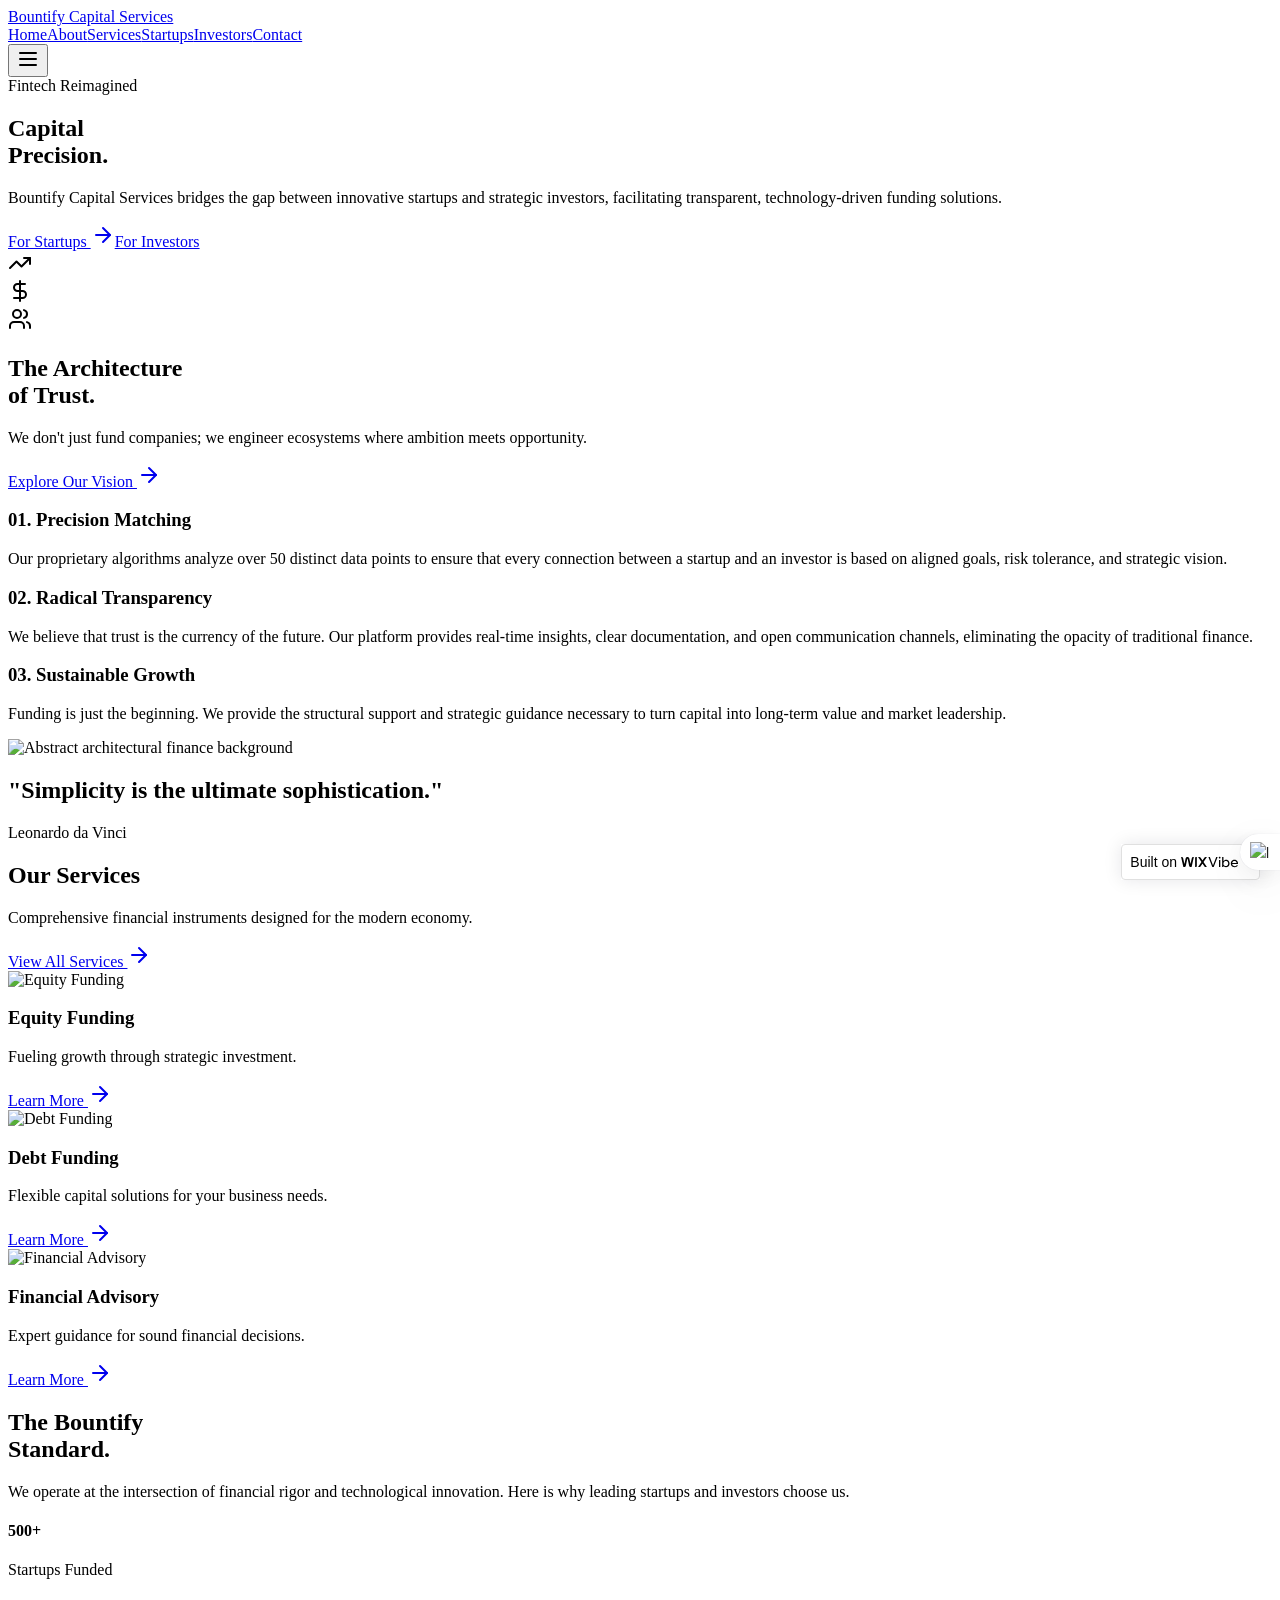
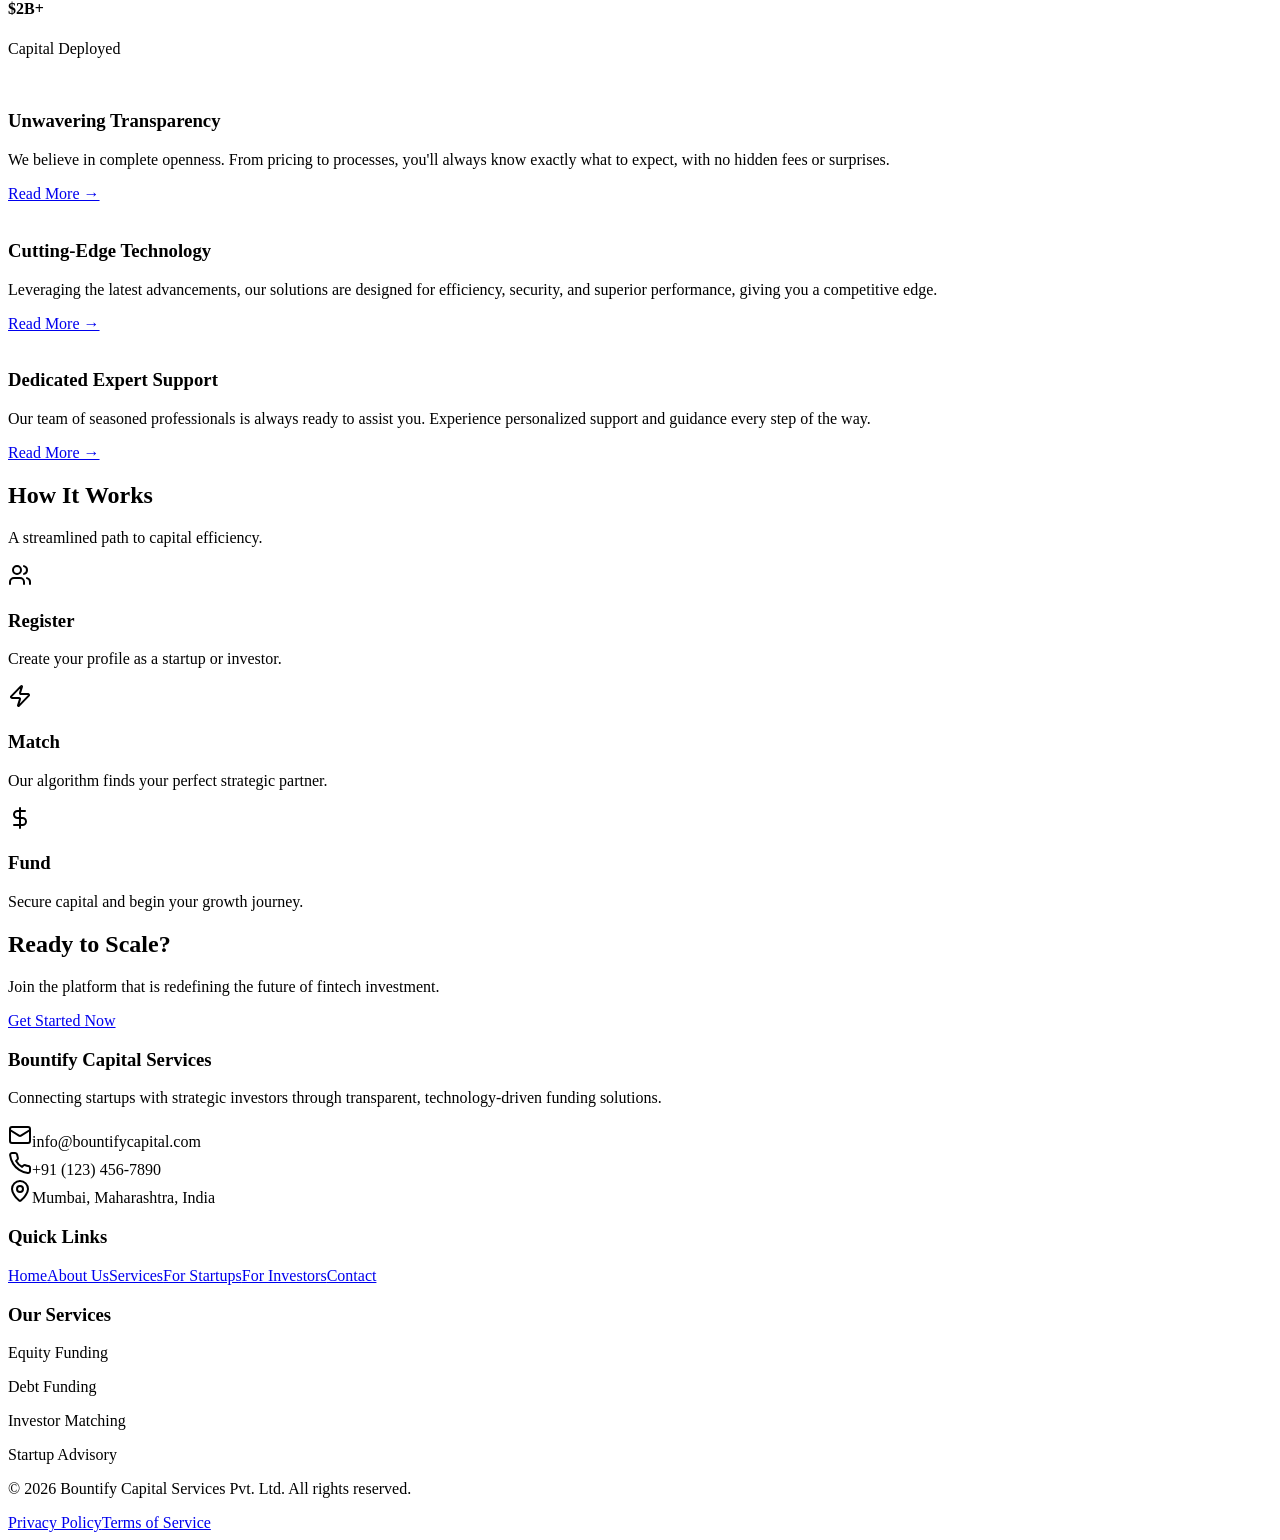
==== commit 9deeddc4: "Add files via upload" ====
--- a/index.html
+++ b/index.html
@@ -1,9 +1,9 @@
 <!DOCTYPE html>
 <!-- saved from url=(0057)https://my-site-jw3fjhhs-weginwarsohum.wix-vibe-site.com/ -->
-<html lang="en" class="w-full h-full"><head><meta http-equiv="Content-Type" content="text/html; charset=UTF-8"><meta name="viewport" content="width=device-width, initial-scale=1.0"><link rel="preconnect" href="https://static.parastorage.com/"><title wix-seo-tags="true">Home | Bountify</title><link rel="canonical" href="http://my-site-jw3fjhhs-weginwarsohum.wix-vibe-site.com/" wix-seo-tags="true"><meta property="og:title" content="Home | Bountify" wix-seo-tags="true"><meta property="og:url" content="http://my-site-jw3fjhhs-weginwarsohum.wix-vibe-site.com" wix-seo-tags="true"><meta property="og:site_name" content="Bountify" wix-seo-tags="true"><meta property="og:type" content="website" wix-seo-tags="true"><script type="application/ld+json" schematype="static-page-home-page-schema" removeschemaifempty="page.isHomePage" wix-seo-tags="true">{"@context":"https://schema.org/","@type":"WebSite","name":"Bountify","url":"http://my-site-jw3fjhhs-weginwarsohum.wix-vibe-site.com"}</script><meta name="twitter:card" content="summary_large_image" wix-seo-tags="true"><meta name="twitter:title" content="Home | Bountify" wix-seo-tags="true"><link rel="stylesheet" href="./Home _ Bountify_files/entry.BkaG2e4N.css">
-<link rel="stylesheet" href="./Home _ Bountify_files/_slug_.C6wWo3Yz.css">
+<html lang="en" class="w-full h-full"><head><meta http-equiv="Content-Type" content="text/html; charset=UTF-8"><meta name="viewport" content="width=device-width, initial-scale=1.0"><link rel="preconnect" href="https://static.parastorage.com/"><title wix-seo-tags="true">Home | Bountify</title><link rel="canonical" href="http://my-site-jw3fjhhs-weginwarsohum.wix-vibe-site.com/" wix-seo-tags="true"><meta property="og:title" content="Home | Bountify" wix-seo-tags="true"><meta property="og:url" content="http://my-site-jw3fjhhs-weginwarsohum.wix-vibe-site.com" wix-seo-tags="true"><meta property="og:site_name" content="Bountify" wix-seo-tags="true"><meta property="og:type" content="website" wix-seo-tags="true"><script type="application/ld+json" schematype="static-page-home-page-schema" removeschemaifempty="page.isHomePage" wix-seo-tags="true">{"@context":"https://schema.org/","@type":"WebSite","name":"Bountify","url":"http://my-site-jw3fjhhs-weginwarsohum.wix-vibe-site.com"}</script><meta name="twitter:card" content="summary_large_image" wix-seo-tags="true"><meta name="twitter:title" content="Home | Bountify" wix-seo-tags="true"><link rel="stylesheet" href="./index_files/entry.BkaG2e4N.css">
+<link rel="stylesheet" href="./index_files/_slug_.C6wWo3Yz.css">
 <style>@keyframes scanMask{0%{-webkit-mask-position:0% 200%;mask-position:0% 200%}to{-webkit-mask-position:0% -100%;mask-position:0% -100%}}img[src*="12d367_71ebdd7141d041e4be3d91d80d4578dd"]{-webkit-mask-image:linear-gradient(to bottom,transparent 0%,rgba(255,255,255,1) 50%,transparent 100%);mask-image:linear-gradient(to bottom,transparent 0%,rgba(255,255,255,1) 50%,transparent 100%);-webkit-mask-size:100% 200%;mask-size:100% 200%;-webkit-mask-repeat:no-repeat;mask-repeat:no-repeat;animation:scanMask 2s linear infinite}:where([style*=--img-aspect-ratio]){aspect-ratio:var(--img-aspect-ratio)}:where([style*=--img-default-width]){width:var(--img-default-width);max-width:100%}
-</style><script type="module" src="./Home _ Bountify_files/page.DtiEKiLP.js.download"></script>
+</style><script type="module" src="./index_files/page.DtiEKiLP.js.download"></script>
 <script>if (!window.__wixMonitoring) {
   window.__wixMonitoring = {
     queue: [],
@@ -43,8 +43,8 @@
           getAccessTokenFunction: function getAccessTokenFunction() { return () => window.__wix_context__?.client?.auth?.getAuthHeaders?.()?.then((res) =>  {  return res.headers.Authorization })}
         };</script>
 <script id="site-bi-navigation">!function(e,t){"object"==typeof exports&&"object"==typeof module?module.exports=t():"function"==typeof define&&define.amd?define("site-bi",[],t):"object"==typeof exports?exports["site-bi"]=t():e["site-bi"]=t()}("undefined"!=typeof self?self:this,(()=>(()=>{"use strict";var e={d:(t,o)=>{for(var n in o)e.o(o,n)&&!e.o(t,n)&&Object.defineProperty(t,n,{enumerable:!0,get:o[n]})},o:(e,t)=>Object.prototype.hasOwnProperty.call(e,t),r:e=>{"undefined"!=typeof Symbol&&Symbol.toStringTag&&Object.defineProperty(e,Symbol.toStringTag,{value:"Module"}),Object.defineProperty(e,"__esModule",{value:!0})}},t={};e.r(t),e.d(t,{resetNavigation:()=>r});let o=1;const n=()=>++o;let i=new URL(document.location.href);const r=()=>{i=new URL(window.location.origin+"/__dummy__")},a=e=>{if(!e)return;let t=null;try{const o="string"==typeof e&&e.startsWith("/")?window.location.origin+e:e;t=new URL(o)}catch(e){}if(t&&t.origin===i.origin){if(t.pathname!==i.pathname){const e=n();setTimeout((()=>{window.dispatchEvent(new CustomEvent("wix:bi:navigation",{detail:{pageNumber:e}}))}))}i=t}};return["pushState","replaceState"].forEach((e=>{const t=window.history[e];window.history[e]=function(){for(var e=arguments.length,o=new Array(e),n=0;n<e;n++)o[n]=arguments[n];a(o[2]),t.apply(window.history,o)}})),window.addEventListener("popstate",(()=>a(window.location.href))),t})()));</script>
-<script src="./Home _ Bountify_files/headlessApp.bundle.min.js.download" defer="defer"></script>
-<script id="site-consent-policy" src="./Home _ Bountify_files/site-consent-policy.umd.min.js.download" defer="defer" data-default-consent-policy=""></script></head> <body class="w-full h-full" style=""><div id="wixvibe-banner-container"><style>#wixvibe-banner-container {
+<script src="./index_files/headlessApp.bundle.min.js.download" defer="defer"></script>
+<script id="site-consent-policy" src="./index_files/site-consent-policy.umd.min.js.download" defer="defer" data-default-consent-policy=""></script></head> <body class="w-full h-full" style=""><div id="wixvibe-banner-container"><style>#wixvibe-banner-container {
         position: fixed;
         direction: ltr;
         height: 36px;
@@ -107,9 +107,9 @@
         event.stopPropagation(); // Prevent banner click when close button is clicked
         document.getElementById('wixvibe-banner-container').style.display = 'none';
         return false;
-      };</script></div> <div id="root" class="w-full h-full"> <style>astro-island,astro-slot,astro-static-slot{display:contents}</style><script>(()=>{var e=async t=>{await(await t())()};(self.Astro||(self.Astro={})).only=e;window.dispatchEvent(new Event("astro:only"));})();</script><script>(()=>{var A=Object.defineProperty;var g=(i,o,a)=>o in i?A(i,o,{enumerable:!0,configurable:!0,writable:!0,value:a}):i[o]=a;var d=(i,o,a)=>g(i,typeof o!="symbol"?o+"":o,a);{let i={0:t=>m(t),1:t=>a(t),2:t=>new RegExp(t),3:t=>new Date(t),4:t=>new Map(a(t)),5:t=>new Set(a(t)),6:t=>BigInt(t),7:t=>new URL(t),8:t=>new Uint8Array(t),9:t=>new Uint16Array(t),10:t=>new Uint32Array(t),11:t=>1/0*t},o=t=>{let[l,e]=t;return l in i?i[l](e):void 0},a=t=>t.map(o),m=t=>typeof t!="object"||t===null?t:Object.fromEntries(Object.entries(t).map(([l,e])=>[l,o(e)]));class y extends HTMLElement{constructor(){super(...arguments);d(this,"Component");d(this,"hydrator");d(this,"hydrate",async()=>{var b;if(!this.hydrator||!this.isConnected)return;let e=(b=this.parentElement)==null?void 0:b.closest("astro-island[ssr]");if(e){e.addEventListener("astro:hydrate",this.hydrate,{once:!0});return}let c=this.querySelectorAll("astro-slot"),n={},h=this.querySelectorAll("template[data-astro-template]");for(let r of h){let s=r.closest(this.tagName);s!=null&&s.isSameNode(this)&&(n[r.getAttribute("data-astro-template")||"default"]=r.innerHTML,r.remove())}for(let r of c){let s=r.closest(this.tagName);s!=null&&s.isSameNode(this)&&(n[r.getAttribute("name")||"default"]=r.innerHTML)}let p;try{p=this.hasAttribute("props")?m(JSON.parse(this.getAttribute("props"))):{}}catch(r){let s=this.getAttribute("component-url")||"<unknown>",v=this.getAttribute("component-export");throw v&&(s+=` (export ${v})`),console.error(`[hydrate] Error parsing props for component ${s}`,this.getAttribute("props"),r),r}let u;await this.hydrator(this)(this.Component,p,n,{client:this.getAttribute("client")}),this.removeAttribute("ssr"),this.dispatchEvent(new CustomEvent("astro:hydrate"))});d(this,"unmount",()=>{this.isConnected||this.dispatchEvent(new CustomEvent("astro:unmount"))})}disconnectedCallback(){document.removeEventListener("astro:after-swap",this.unmount),document.addEventListener("astro:after-swap",this.unmount,{once:!0})}connectedCallback(){if(!this.hasAttribute("await-children")||document.readyState==="interactive"||document.readyState==="complete")this.childrenConnectedCallback();else{let e=()=>{document.removeEventListener("DOMContentLoaded",e),c.disconnect(),this.childrenConnectedCallback()},c=new MutationObserver(()=>{var n;((n=this.lastChild)==null?void 0:n.nodeType)===Node.COMMENT_NODE&&this.lastChild.nodeValue==="astro:end"&&(this.lastChild.remove(),e())});c.observe(this,{childList:!0}),document.addEventListener("DOMContentLoaded",e)}}async childrenConnectedCallback(){let e=this.getAttribute("before-hydration-url");e&&await import(e),this.start()}async start(){let e=JSON.parse(this.getAttribute("opts")),c=this.getAttribute("client");if(Astro[c]===void 0){window.addEventListener(`astro:${c}`,()=>this.start(),{once:!0});return}try{await Astro[c](async()=>{let n=this.getAttribute("renderer-url"),[h,{default:p}]=await Promise.all([import(this.getAttribute("component-url")),n?import(n):()=>()=>{}]),u=this.getAttribute("component-export")||"default";if(!u.includes("."))this.Component=h[u];else{this.Component=h;for(let f of u.split("."))this.Component=this.Component[f]}return this.hydrator=p,this.hydrate},e,this)}catch(n){console.error(`[astro-island] Error hydrating ${this.getAttribute("component-url")}`,n)}}attributeChangedCallback(){this.hydrate()}}d(y,"observedAttributes",["props"]),customElements.get("astro-island")||customElements.define("astro-island",y)}})();</script><astro-island uid="2l5Y9i" component-url="/_astro/Router.C0lav9rm.js" component-export="default" renderer-url="/_astro/client.CWebG0_l.js" props="{}" client="only" before-hydration-url="/_astro/astro_scripts/before-hydration.js.B57Ifmy9.js" opts="{&quot;name&quot;:&quot;AppRouter&quot;,&quot;value&quot;:&quot;react&quot;}"><div class="min-h-screen bg-background font-paragraph text-foreground selection:bg-secondary selection:text-white overflow-x-clip"><div class="fixed top-0 left-0 right-0 h-1 bg-secondary origin-left z-50" style="transform: scaleX(0);"></div><header class="sticky top-0 z-50 bg-card-background shadow-sm"><div class="max-w-[100rem] mx-auto px-4 sm:px-6 md:px-8"><div class="flex items-center justify-between h-16 md:h-20"><a class="flex items-center" href="https://my-site-jw3fjhhs-weginwarsohum.wix-vibe-site.com/" data-discover="true"><span class="font-heading text-lg sm:text-xl md:text-2xl text-primary font-semibold">Bountify Capital Services</span></a><nav class="hidden md:flex items-center gap-4 lg:gap-8"><a class="font-paragraph text-sm lg:text-base font-medium transition-colors duration-300 text-secondary" href="https://my-site-jw3fjhhs-weginwarsohum.wix-vibe-site.com/" data-discover="true">Home</a><a class="font-paragraph text-sm lg:text-base font-medium transition-colors duration-300 text-foreground hover:text-secondary" href="https://my-site-jw3fjhhs-weginwarsohum.wix-vibe-site.com/about" data-discover="true">About</a><a class="font-paragraph text-sm lg:text-base font-medium transition-colors duration-300 text-foreground hover:text-secondary" href="https://my-site-jw3fjhhs-weginwarsohum.wix-vibe-site.com/services" data-discover="true">Services</a><a class="font-paragraph text-sm lg:text-base font-medium transition-colors duration-300 text-foreground hover:text-secondary" href="https://my-site-jw3fjhhs-weginwarsohum.wix-vibe-site.com/startups" data-discover="true">Startups</a><a class="font-paragraph text-sm lg:text-base font-medium transition-colors duration-300 text-foreground hover:text-secondary" href="https://my-site-jw3fjhhs-weginwarsohum.wix-vibe-site.com/investors" data-discover="true">Investors</a><a class="font-paragraph text-sm lg:text-base font-medium transition-colors duration-300 text-foreground hover:text-secondary" href="https://my-site-jw3fjhhs-weginwarsohum.wix-vibe-site.com/contact" data-discover="true">Contact</a></nav><button class="md:hidden p-2 text-primary" aria-label="Toggle menu"><svg xmlns="http://www.w3.org/2000/svg" width="24" height="24" viewBox="0 0 24 24" fill="none" stroke="currentColor" stroke-width="2" stroke-linecap="round" stroke-linejoin="round" class="lucide lucide-menu h-6 w-6"><line x1="4" x2="20" y1="12" y2="12"></line><line x1="4" x2="20" y1="6" y2="6"></line><line x1="4" x2="20" y1="18" y2="18"></line></svg></button></div></div></header><section class="relative w-full min-h-[95vh] flex items-center bg-primary overflow-hidden"><div class="absolute inset-0 opacity-20 pointer-events-none"><div class="absolute top-0 left-0 w-full h-full bg-[linear-gradient(to_right,#ffffff05_1px,transparent_1px),linear-gradient(to_bottom,#ffffff05_1px,transparent_1px)] bg-[size:4rem_4rem]"></div><div class="absolute top-1/4 right-0 w-[800px] h-[800px] bg-secondary/20 rounded-full blur-[120px]" style="transform: translateX(40.9984px) translateY(-20.4992px) scale(1.041);"></div></div><div class="relative w-full max-w-[120rem] mx-auto px-4 sm:px-6 md:px-8 lg:px-12 pt-12 md:pt-20"><div class="grid grid-cols-1 lg:grid-cols-12 gap-8 md:gap-12 items-center"><div class="lg:col-span-8"><div style="opacity: 1; transform: none;"><span class="inline-block py-2 px-4 border border-primary-foreground/20 rounded-full text-primary-foreground/80 text-sm tracking-widest uppercase mb-8 backdrop-blur-sm">Fintech Reimagined</span><h1 class="font-heading text-4xl sm:text-5xl md:text-6xl lg:text-7xl xl:text-8xl 2xl:text-9xl text-primary-foreground leading-[0.9] tracking-tight mb-6 md:mb-8">Capital <br><span class="text-secondary">Precision.</span></h1></div><p class="font-paragraph text-base sm:text-lg md:text-xl lg:text-2xl text-primary-foreground/70 max-w-2xl leading-relaxed mb-8 md:mb-12 border-l-2 border-secondary pl-4 md:pl-6" style="opacity: 1; transform: none;">Bountify Capital Services bridges the gap between innovative startups and strategic investors, facilitating transparent, technology-driven funding solutions.</p><div class="flex flex-col sm:flex-row gap-4 md:gap-6" style="opacity: 1; transform: none;"><a class="group relative overflow-hidden inline-flex items-center justify-center bg-card-background text-primary font-medium text-base md:text-lg px-6 md:px-10 py-4 md:py-5 rounded-none transition-all duration-300 hover:bg-secondary hover:text-white" href="https://my-site-jw3fjhhs-weginwarsohum.wix-vibe-site.com/startups" data-discover="true"><span class="relative z-10 flex items-center">For Startups <svg xmlns="http://www.w3.org/2000/svg" width="24" height="24" viewBox="0 0 24 24" fill="none" stroke="currentColor" stroke-width="2" stroke-linecap="round" stroke-linejoin="round" class="lucide lucide-arrow-right ml-2 h-4 md:h-5 w-4 md:w-5 transition-transform group-hover:translate-x-1"><path d="M5 12h14"></path><path d="m12 5 7 7-7 7"></path></svg></span></a><a class="group inline-flex items-center justify-center bg-transparent text-primary-foreground border border-primary-foreground/30 font-medium text-base md:text-lg px-6 md:px-10 py-4 md:py-5 rounded-none transition-all duration-300 hover:bg-primary-foreground/10 hover:border-primary-foreground" href="https://my-site-jw3fjhhs-weginwarsohum.wix-vibe-site.com/investors" data-discover="true">For Investors</a></div></div><div class="hidden lg:block lg:col-span-4 relative h-full min-h-[600px]"><div class="absolute inset-0" style="opacity: 1; transform: none;"><div class="relative w-full h-full border-l border-primary-foreground/10 pl-12 flex flex-col justify-center gap-8"><div class="p-8 bg-primary-foreground/5 backdrop-blur-md border border-primary-foreground/10"><svg xmlns="http://www.w3.org/2000/svg" width="24" height="24" viewBox="0 0 24 24" fill="none" stroke="currentColor" stroke-width="2" stroke-linecap="round" stroke-linejoin="round" class="lucide lucide-trending-up w-12 h-12 text-secondary mb-4"><polyline points="22 7 13.5 15.5 8.5 10.5 2 17"></polyline><polyline points="16 7 22 7 22 13"></polyline></svg><div class="h-2 w-24 bg-primary-foreground/20 mb-2"></div><div class="h-2 w-16 bg-primary-foreground/10"></div></div><div class="p-8 bg-primary-foreground/5 backdrop-blur-md border border-primary-foreground/10 ml-12"><svg xmlns="http://www.w3.org/2000/svg" width="24" height="24" viewBox="0 0 24 24" fill="none" stroke="currentColor" stroke-width="2" stroke-linecap="round" stroke-linejoin="round" class="lucide lucide-dollar-sign w-12 h-12 text-secondary mb-4"><line x1="12" x2="12" y1="2" y2="22"></line><path d="M17 5H9.5a3.5 3.5 0 0 0 0 7h5a3.5 3.5 0 0 1 0 7H6"></path></svg><div class="h-2 w-24 bg-primary-foreground/20 mb-2"></div><div class="h-2 w-16 bg-primary-foreground/10"></div></div><div class="p-8 bg-primary-foreground/5 backdrop-blur-md border border-primary-foreground/10"><svg xmlns="http://www.w3.org/2000/svg" width="24" height="24" viewBox="0 0 24 24" fill="none" stroke="currentColor" stroke-width="2" stroke-linecap="round" stroke-linejoin="round" class="lucide lucide-users w-12 h-12 text-secondary mb-4"><path d="M16 21v-2a4 4 0 0 0-4-4H6a4 4 0 0 0-4 4v2"></path><circle cx="9" cy="7" r="4"></circle><path d="M22 21v-2a4 4 0 0 0-3-3.87"></path><path d="M16 3.13a4 4 0 0 1 0 7.75"></path></svg><div class="h-2 w-24 bg-primary-foreground/20 mb-2"></div><div class="h-2 w-16 bg-primary-foreground/10"></div></div></div></div></div></div></div></section><section class="relative w-full bg-background py-16 md:py-32 lg:py-48"><div class="max-w-[120rem] mx-auto px-4 sm:px-6 md:px-8 lg:px-12"><div class="grid grid-cols-1 lg:grid-cols-12 gap-8 md:gap-12 lg:gap-16"><div class="lg:col-span-4 relative"><div class="sticky top-32"><div style="opacity: 0; transform: translateY(20px);"><h2 class="font-heading text-5xl md:text-6xl text-primary mb-8 leading-tight">The Architecture <br><span class="text-muted-gray">of Trust.</span></h2><div class="w-20 h-1 bg-secondary mb-8"></div><p class="font-paragraph text-lg text-foreground/60 max-w-sm">We don't just fund companies; we engineer ecosystems where ambition meets opportunity.</p><a class="inline-flex items-center mt-8 text-primary font-medium hover:text-secondary transition-colors" href="https://my-site-jw3fjhhs-weginwarsohum.wix-vibe-site.com/about" data-discover="true">Explore Our Vision <svg xmlns="http://www.w3.org/2000/svg" width="24" height="24" viewBox="0 0 24 24" fill="none" stroke="currentColor" stroke-width="2" stroke-linecap="round" stroke-linejoin="round" class="lucide lucide-arrow-right ml-2 h-4 w-4"><path d="M5 12h14"></path><path d="m12 5 7 7-7 7"></path></svg></a></div></div></div><div class="lg:col-span-8 space-y-24"><div style="opacity: 0; transform: translateY(20px);"><div class="group"><h3 class="text-3xl font-heading text-primary mb-6 group-hover:text-secondary transition-colors duration-300">01. Precision Matching</h3><p class="text-xl text-foreground/80 leading-relaxed mb-8">Our proprietary algorithms analyze over 50 distinct data points to ensure that every connection between a startup and an investor is based on aligned goals, risk tolerance, and strategic vision.</p><div class="w-full h-px bg-primary/10 my-0"></div></div></div><div style="opacity: 0; transform: translateY(20px);"><div class="group"><h3 class="text-3xl font-heading text-primary mb-6 group-hover:text-secondary transition-colors duration-300">02. Radical Transparency</h3><p class="text-xl text-foreground/80 leading-relaxed mb-8">We believe that trust is the currency of the future. Our platform provides real-time insights, clear documentation, and open communication channels, eliminating the opacity of traditional finance.</p><div class="w-full h-px bg-primary/10 my-0"></div></div></div><div style="opacity: 0; transform: translateY(20px);"><div class="group"><h3 class="text-3xl font-heading text-primary mb-6 group-hover:text-secondary transition-colors duration-300">03. Sustainable Growth</h3><p class="text-xl text-foreground/80 leading-relaxed mb-8">Funding is just the beginning. We provide the structural support and strategic guidance necessary to turn capital into long-term value and market leadership.</p><div class="w-full h-px bg-primary/10 my-0"></div></div></div></div></div></div></section><section class="relative w-full h-[80vh] overflow-hidden flex items-center justify-center"><div class="absolute inset-0 z-0"><span class="inline-block relative w-full h-full object-cover opacity-80 grayscale" style="--img-aspect-ratio: 1920 / 704; --img-default-width: 1920px;"><img class="w-full h-full inset-0 absolute object-cover" alt="Abstract architectural finance background" width="1920" src="./Home _ Bountify_files/4e13e9_d72bedc50182455d8de1bd886cbc24e3~mv2.png" style=""></span><div class="absolute inset-0 bg-primary/40 mix-blend-multiply"></div></div><div class="relative z-10 max-w-4xl mx-auto px-4 sm:px-6 md:px-8 text-center"><h2 class="font-heading text-3xl sm:text-4xl md:text-5xl lg:text-6xl xl:text-7xl text-white mb-6 md:mb-8" style="opacity: 0; transform: scale(0.9);">"Simplicity is the ultimate sophistication."</h2><p class="text-white/80 text-base md:text-lg lg:text-xl font-light tracking-widest uppercase">Leonardo da Vinci</p></div></section><section class="w-full py-16 md:py-32 bg-background overflow-hidden"><div class="max-w-[120rem] mx-auto px-4 sm:px-6 md:px-8 lg:px-12 mb-12 md:mb-20 flex flex-col md:flex-row justify-between items-start md:items-end gap-6"><div><h2 class="font-heading text-3xl md:text-4xl lg:text-5xl text-primary mb-3 md:mb-4">Our Services</h2><p class="text-base md:text-lg text-foreground/60 max-w-xl">Comprehensive financial instruments designed for the modern economy.</p></div><a class="hidden md:flex items-center text-secondary font-medium hover:text-primary transition-colors text-sm md:text-base" href="https://my-site-jw3fjhhs-weginwarsohum.wix-vibe-site.com/services" data-discover="true">View All Services <svg xmlns="http://www.w3.org/2000/svg" width="24" height="24" viewBox="0 0 24 24" fill="none" stroke="currentColor" stroke-width="2" stroke-linecap="round" stroke-linejoin="round" class="lucide lucide-arrow-right ml-2 h-4 md:h-5 w-4 md:w-5"><path d="M5 12h14"></path><path d="m12 5 7 7-7 7"></path></svg></a></div><div class="w-full overflow-x-auto pb-8 md:pb-12 px-4 sm:px-6 md:px-8 lg:px-12 scrollbar-hide"><div class="flex gap-8 w-max"><div class="group relative min-w-[350px] md:min-w-[450px] bg-card-background border border-primary/5 hover:border-secondary/30 transition-all duration-500" style="opacity: 0; transform: translateX(50px);"><div class="h-[300px] overflow-hidden relative"><div class="absolute inset-0 bg-primary/0 group-hover:bg-primary/10 transition-colors duration-500 z-10"></div><span class="inline-block relative w-full h-full object-cover transform group-hover:scale-105 transition-transform duration-700" style="--img-aspect-ratio: 640 / 640; --img-default-width: 640px;"><img class="w-full h-full inset-0 absolute object-cover" alt="Equity Funding" width="500" src="./Home _ Bountify_files/4e13e9_0733e55c66ff4a29811105c6ead83c79~mv2.png" style=""></span></div><div class="p-8"><h3 class="font-heading text-2xl text-primary mb-4 group-hover:text-secondary transition-colors">Equity Funding</h3><p class="font-paragraph text-foreground/70 mb-8 line-clamp-3">Fueling growth through strategic investment.</p><a class="inline-flex items-center text-sm font-medium text-primary uppercase tracking-wider group-hover:text-secondary transition-colors" href="https://example.com/services/equity-funding">Learn More <svg xmlns="http://www.w3.org/2000/svg" width="24" height="24" viewBox="0 0 24 24" fill="none" stroke="currentColor" stroke-width="2" stroke-linecap="round" stroke-linejoin="round" class="lucide lucide-arrow-right ml-2 h-4 w-4"><path d="M5 12h14"></path><path d="m12 5 7 7-7 7"></path></svg></a></div></div><div class="group relative min-w-[350px] md:min-w-[450px] bg-card-background border border-primary/5 hover:border-secondary/30 transition-all duration-500" style="opacity: 0; transform: translateX(50px);"><div class="h-[300px] overflow-hidden relative"><div class="absolute inset-0 bg-primary/0 group-hover:bg-primary/10 transition-colors duration-500 z-10"></div><span class="inline-block relative w-full h-full object-cover transform group-hover:scale-105 transition-transform duration-700" style="--img-aspect-ratio: 640 / 640; --img-default-width: 640px;"><img class="w-full h-full inset-0 absolute object-cover" alt="Debt Funding" width="500" src="./Home _ Bountify_files/4e13e9_683f9424f44e4217af2fead0c3e474cb~mv2.png" style=""></span></div><div class="p-8"><h3 class="font-heading text-2xl text-primary mb-4 group-hover:text-secondary transition-colors">Debt Funding</h3><p class="font-paragraph text-foreground/70 mb-8 line-clamp-3">Flexible capital solutions for your business needs.</p><a class="inline-flex items-center text-sm font-medium text-primary uppercase tracking-wider group-hover:text-secondary transition-colors" href="https://example.com/services/debt-funding">Learn More <svg xmlns="http://www.w3.org/2000/svg" width="24" height="24" viewBox="0 0 24 24" fill="none" stroke="currentColor" stroke-width="2" stroke-linecap="round" stroke-linejoin="round" class="lucide lucide-arrow-right ml-2 h-4 w-4"><path d="M5 12h14"></path><path d="m12 5 7 7-7 7"></path></svg></a></div></div><div class="group relative min-w-[350px] md:min-w-[450px] bg-card-background border border-primary/5 hover:border-secondary/30 transition-all duration-500" style="opacity: 0; transform: translateX(50px);"><div class="h-[300px] overflow-hidden relative"><div class="absolute inset-0 bg-primary/0 group-hover:bg-primary/10 transition-colors duration-500 z-10"></div><span class="inline-block relative w-full h-full object-cover transform group-hover:scale-105 transition-transform duration-700" style="--img-aspect-ratio: 640 / 640; --img-default-width: 640px;"><img class="w-full h-full inset-0 absolute object-cover" alt="Financial Advisory" width="500" src="./Home _ Bountify_files/4e13e9_2cda35df00f24ab68b14b9946f285427~mv2.png" style=""></span></div><div class="p-8"><h3 class="font-heading text-2xl text-primary mb-4 group-hover:text-secondary transition-colors">Financial Advisory</h3><p class="font-paragraph text-foreground/70 mb-8 line-clamp-3">Expert guidance for sound financial decisions.</p><a class="inline-flex items-center text-sm font-medium text-primary uppercase tracking-wider group-hover:text-secondary transition-colors" href="https://example.com/services/financial-advisory">Learn More <svg xmlns="http://www.w3.org/2000/svg" width="24" height="24" viewBox="0 0 24 24" fill="none" stroke="currentColor" stroke-width="2" stroke-linecap="round" stroke-linejoin="round" class="lucide lucide-arrow-right ml-2 h-4 w-4"><path d="M5 12h14"></path><path d="m12 5 7 7-7 7"></path></svg></a></div></div></div></div></section><section class="w-full py-16 md:py-32 bg-primary text-primary-foreground"><div class="max-w-[120rem] mx-auto px-4 sm:px-6 md:px-8 lg:px-12"><div class="grid grid-cols-1 lg:grid-cols-12 gap-8 md:gap-12 lg:gap-16"><div class="lg:col-span-5"><div style="opacity: 0; transform: translateY(20px);"><h2 class="font-heading text-5xl md:text-6xl mb-8">The Bountify <br> Standard.</h2><p class="text-xl text-primary-foreground/70 mb-12 max-w-md">We operate at the intersection of financial rigor and technological innovation. Here is why leading startups and investors choose us.</p><div class="grid grid-cols-2 gap-4"><div class="p-6 border border-primary-foreground/10 bg-primary-foreground/5"><h4 class="text-3xl font-heading text-secondary mb-2">500+</h4><p class="text-sm text-primary-foreground/60">Startups Funded</p></div><div class="p-6 border border-primary-foreground/10 bg-primary-foreground/5"><h4 class="text-3xl font-heading text-secondary mb-2">$2B+</h4><p class="text-sm text-primary-foreground/60">Capital Deployed</p></div></div></div></div><div class="lg:col-span-7"><div class="grid gap-0"><div class="group relative p-8 md:p-12 border-t border-primary-foreground/10 hover:bg-primary-foreground/5 transition-colors duration-300" style="opacity: 0; transform: translateY(20px);"><div class="flex flex-col md:flex-row md:items-start gap-6"><div class="shrink-0"><div class="w-12 h-12 rounded-full bg-secondary/20 flex items-center justify-center text-secondary"><span class="inline-block relative w-6 h-6 object-contain brightness-0 invert" style="--img-aspect-ratio: 640 / 640; --img-default-width: 640px;"><img class="w-full h-full inset-0 absolute object-cover" alt="" width="24" src="./Home _ Bountify_files/4e13e9_ddbb49e3f3b84cdbbdad5ff2dd995d8e~mv2.png" style=""></span></div></div><div><h3 class="text-2xl font-heading mb-3 group-hover:text-secondary transition-colors">Unwavering Transparency</h3><p class="text-primary-foreground/60 leading-relaxed">We believe in complete openness. From pricing to processes, you'll always know exactly what to expect, with no hidden fees or surprises.</p><a class="inline-block mt-4 text-sm font-medium text-secondary hover:text-white transition-colors" href="https://example.com/about-us/transparency">Read More →</a></div></div></div><div class="group relative p-8 md:p-12 border-t border-primary-foreground/10 hover:bg-primary-foreground/5 transition-colors duration-300" style="opacity: 0; transform: translateY(20px);"><div class="flex flex-col md:flex-row md:items-start gap-6"><div class="shrink-0"><div class="w-12 h-12 rounded-full bg-secondary/20 flex items-center justify-center text-secondary"><span class="inline-block relative w-6 h-6 object-contain brightness-0 invert" style="--img-aspect-ratio: 640 / 640; --img-default-width: 640px;"><img class="w-full h-full inset-0 absolute object-cover" alt="" width="24" src="./Home _ Bountify_files/4e13e9_89b67ad1aee34bc8bdf92846cc2b863b~mv2.png" style=""></span></div></div><div><h3 class="text-2xl font-heading mb-3 group-hover:text-secondary transition-colors">Cutting-Edge Technology</h3><p class="text-primary-foreground/60 leading-relaxed">Leveraging the latest advancements, our solutions are designed for efficiency, security, and superior performance, giving you a competitive edge.</p><a class="inline-block mt-4 text-sm font-medium text-secondary hover:text-white transition-colors" href="https://example.com/our-technology">Read More →</a></div></div></div><div class="group relative p-8 md:p-12 border-t border-primary-foreground/10 hover:bg-primary-foreground/5 transition-colors duration-300" style="opacity: 0; transform: translateY(20px);"><div class="flex flex-col md:flex-row md:items-start gap-6"><div class="shrink-0"><div class="w-12 h-12 rounded-full bg-secondary/20 flex items-center justify-center text-secondary"><span class="inline-block relative w-6 h-6 object-contain brightness-0 invert" style="--img-aspect-ratio: 640 / 640; --img-default-width: 640px;"><img class="w-full h-full inset-0 absolute object-cover" alt="" width="24" src="./Home _ Bountify_files/4e13e9_fbe3e5898b0d49b89052faae756bd0f5~mv2.png" style=""></span></div></div><div><h3 class="text-2xl font-heading mb-3 group-hover:text-secondary transition-colors">Dedicated Expert Support</h3><p class="text-primary-foreground/60 leading-relaxed">Our team of seasoned professionals is always ready to assist you. Experience personalized support and guidance every step of the way.</p><a class="inline-block mt-4 text-sm font-medium text-secondary hover:text-white transition-colors" href="https://example.com/contact-us">Read More →</a></div></div></div><div class="w-full h-px bg-primary-foreground/10"></div></div></div></div></div></section><section class="w-full py-16 md:py-32 bg-background"><div class="max-w-[120rem] mx-auto px-4 sm:px-6 md:px-8 lg:px-12"><div class="text-center mb-12 md:mb-20"><h2 class="font-heading text-3xl md:text-4xl lg:text-5xl text-primary mb-4 md:mb-6">How It Works</h2><p class="text-base md:text-lg text-foreground/60">A streamlined path to capital efficiency.</p></div><div class="relative grid grid-cols-1 md:grid-cols-3 gap-12"><div class="hidden md:block absolute top-12 left-[16%] right-[16%] h-px bg-primary/10 z-0"></div><div class="relative z-10 flex flex-col items-center text-center bg-background p-6" style="opacity: 0; transform: translateY(30px);"><div class="w-24 h-24 rounded-full bg-card-background border border-primary/10 flex items-center justify-center mb-8 shadow-sm group hover:border-secondary transition-colors duration-300"><svg xmlns="http://www.w3.org/2000/svg" width="24" height="24" viewBox="0 0 24 24" fill="none" stroke="currentColor" stroke-width="2" stroke-linecap="round" stroke-linejoin="round" class="lucide lucide-users w-8 h-8 text-primary group-hover:text-secondary transition-colors"><path d="M16 21v-2a4 4 0 0 0-4-4H6a4 4 0 0 0-4 4v2"></path><circle cx="9" cy="7" r="4"></circle><path d="M22 21v-2a4 4 0 0 0-3-3.87"></path><path d="M16 3.13a4 4 0 0 1 0 7.75"></path></svg></div><h3 class="text-2xl font-heading text-primary mb-4">Register</h3><p class="text-foreground/60 max-w-xs">Create your profile as a startup or investor.</p></div><div class="relative z-10 flex flex-col items-center text-center bg-background p-6" style="opacity: 0; transform: translateY(30px);"><div class="w-24 h-24 rounded-full bg-card-background border border-primary/10 flex items-center justify-center mb-8 shadow-sm group hover:border-secondary transition-colors duration-300"><svg xmlns="http://www.w3.org/2000/svg" width="24" height="24" viewBox="0 0 24 24" fill="none" stroke="currentColor" stroke-width="2" stroke-linecap="round" stroke-linejoin="round" class="lucide lucide-zap w-8 h-8 text-primary group-hover:text-secondary transition-colors"><path d="M4 14a1 1 0 0 1-.78-1.63l9.9-10.2a.5.5 0 0 1 .86.46l-1.92 6.02A1 1 0 0 0 13 10h7a1 1 0 0 1 .78 1.63l-9.9 10.2a.5.5 0 0 1-.86-.46l1.92-6.02A1 1 0 0 0 11 14z"></path></svg></div><h3 class="text-2xl font-heading text-primary mb-4">Match</h3><p class="text-foreground/60 max-w-xs">Our algorithm finds your perfect strategic partner.</p></div><div class="relative z-10 flex flex-col items-center text-center bg-background p-6" style="opacity: 0; transform: translateY(30px);"><div class="w-24 h-24 rounded-full bg-card-background border border-primary/10 flex items-center justify-center mb-8 shadow-sm group hover:border-secondary transition-colors duration-300"><svg xmlns="http://www.w3.org/2000/svg" width="24" height="24" viewBox="0 0 24 24" fill="none" stroke="currentColor" stroke-width="2" stroke-linecap="round" stroke-linejoin="round" class="lucide lucide-dollar-sign w-8 h-8 text-primary group-hover:text-secondary transition-colors"><line x1="12" x2="12" y1="2" y2="22"></line><path d="M17 5H9.5a3.5 3.5 0 0 0 0 7h5a3.5 3.5 0 0 1 0 7H6"></path></svg></div><h3 class="text-2xl font-heading text-primary mb-4">Fund</h3><p class="text-foreground/60 max-w-xs">Secure capital and begin your growth journey.</p></div></div></div></section><section class="w-full py-16 md:py-32 bg-primary relative overflow-hidden"><div class="absolute inset-0 bg-[url(&#39;https://static.wixstatic.com/media/4e13e9_1d1a3e23fb7b43b5b9f790d9354e2f7e~mv2.png?originWidth=1152&amp;originHeight=768&#39;)] opacity-10 bg-cover bg-center mix-blend-overlay"></div><div class="max-w-4xl mx-auto px-4 sm:px-6 md:px-8 text-center relative z-10"><h2 class="font-heading text-3xl sm:text-4xl md:text-5xl lg:text-6xl xl:text-7xl text-white mb-6 md:mb-8">Ready to Scale?</h2><p class="text-base md:text-lg lg:text-xl text-white/70 mb-8 md:mb-12 max-w-2xl mx-auto">Join the platform that is redefining the future of fintech investment.</p><div class="flex flex-col sm:flex-row justify-center gap-4 md:gap-6"><a class="inline-flex items-center justify-center bg-secondary text-white font-medium text-base md:text-lg px-8 md:px-12 py-4 md:py-5 rounded-none hover:bg-white hover:text-primary transition-all duration-300" href="https://my-site-jw3fjhhs-weginwarsohum.wix-vibe-site.com/contact" data-discover="true">Get Started Now</a></div></div></section><footer class="w-full bg-primary text-primary-foreground"><div class="max-w-[100rem] mx-auto px-4 sm:px-6 md:px-8 py-12 md:py-16"><div class="grid grid-cols-1 sm:grid-cols-2 md:grid-cols-3 gap-8 md:gap-12 mb-12"><div><h3 class="font-heading text-xl md:text-2xl mb-6">Bountify Capital Services</h3><p class="font-paragraph text-sm md:text-base text-primary-foreground/80 leading-relaxed mb-6">Connecting startups with strategic investors through transparent, technology-driven funding solutions.</p><div class="flex flex-col gap-3"><div class="flex items-center gap-3"><svg xmlns="http://www.w3.org/2000/svg" width="24" height="24" viewBox="0 0 24 24" fill="none" stroke="currentColor" stroke-width="2" stroke-linecap="round" stroke-linejoin="round" class="lucide lucide-mail h-4 w-4 md:h-5 md:w-5 text-primary-foreground/60 flex-shrink-0"><rect width="20" height="16" x="2" y="4" rx="2"></rect><path d="m22 7-8.97 5.7a1.94 1.94 0 0 1-2.06 0L2 7"></path></svg><span class="font-paragraph text-sm md:text-base text-primary-foreground/80">info@bountifycapital.com</span></div><div class="flex items-center gap-3"><svg xmlns="http://www.w3.org/2000/svg" width="24" height="24" viewBox="0 0 24 24" fill="none" stroke="currentColor" stroke-width="2" stroke-linecap="round" stroke-linejoin="round" class="lucide lucide-phone h-4 w-4 md:h-5 md:w-5 text-primary-foreground/60 flex-shrink-0"><path d="M22 16.92v3a2 2 0 0 1-2.18 2 19.79 19.79 0 0 1-8.63-3.07 19.5 19.5 0 0 1-6-6 19.79 19.79 0 0 1-3.07-8.67A2 2 0 0 1 4.11 2h3a2 2 0 0 1 2 1.72 12.84 12.84 0 0 0 .7 2.81 2 2 0 0 1-.45 2.11L8.09 9.91a16 16 0 0 0 6 6l1.27-1.27a2 2 0 0 1 2.11-.45 12.84 12.84 0 0 0 2.81.7A2 2 0 0 1 22 16.92z"></path></svg><span class="font-paragraph text-sm md:text-base text-primary-foreground/80">+91 (123) 456-7890</span></div><div class="flex items-center gap-3"><svg xmlns="http://www.w3.org/2000/svg" width="24" height="24" viewBox="0 0 24 24" fill="none" stroke="currentColor" stroke-width="2" stroke-linecap="round" stroke-linejoin="round" class="lucide lucide-map-pin h-4 w-4 md:h-5 md:w-5 text-primary-foreground/60 flex-shrink-0"><path d="M20 10c0 4.993-5.539 10.193-7.399 11.799a1 1 0 0 1-1.202 0C9.539 20.193 4 14.993 4 10a8 8 0 0 1 16 0"></path><circle cx="12" cy="10" r="3"></circle></svg><span class="font-paragraph text-sm md:text-base text-primary-foreground/80">Mumbai, Maharashtra, India</span></div></div></div><div><h3 class="font-heading text-lg md:text-xl mb-6">Quick Links</h3><nav class="flex flex-col gap-3"><a class="font-paragraph text-sm md:text-base text-primary-foreground/80 hover:text-primary-foreground transition-colors duration-300" href="https://my-site-jw3fjhhs-weginwarsohum.wix-vibe-site.com/" data-discover="true">Home</a><a class="font-paragraph text-sm md:text-base text-primary-foreground/80 hover:text-primary-foreground transition-colors duration-300" href="https://my-site-jw3fjhhs-weginwarsohum.wix-vibe-site.com/about" data-discover="true">About Us</a><a class="font-paragraph text-sm md:text-base text-primary-foreground/80 hover:text-primary-foreground transition-colors duration-300" href="https://my-site-jw3fjhhs-weginwarsohum.wix-vibe-site.com/services" data-discover="true">Services</a><a class="font-paragraph text-sm md:text-base text-primary-foreground/80 hover:text-primary-foreground transition-colors duration-300" href="https://my-site-jw3fjhhs-weginwarsohum.wix-vibe-site.com/startups" data-discover="true">For Startups</a><a class="font-paragraph text-sm md:text-base text-primary-foreground/80 hover:text-primary-foreground transition-colors duration-300" href="https://my-site-jw3fjhhs-weginwarsohum.wix-vibe-site.com/investors" data-discover="true">For Investors</a><a class="font-paragraph text-sm md:text-base text-primary-foreground/80 hover:text-primary-foreground transition-colors duration-300" href="https://my-site-jw3fjhhs-weginwarsohum.wix-vibe-site.com/contact" data-discover="true">Contact</a></nav></div><div><h3 class="font-heading text-lg md:text-xl mb-6">Our Services</h3><div class="flex flex-col gap-3"><p class="font-paragraph text-sm md:text-base text-primary-foreground/80">Equity Funding</p><p class="font-paragraph text-sm md:text-base text-primary-foreground/80">Debt Funding</p><p class="font-paragraph text-sm md:text-base text-primary-foreground/80">Investor Matching</p><p class="font-paragraph text-sm md:text-base text-primary-foreground/80">Startup Advisory</p></div></div></div><div class="pt-8 border-t border-primary-foreground/20"><div class="flex flex-col md:flex-row justify-between items-center gap-4"><p class="font-paragraph text-xs md:text-sm text-primary-foreground/60 text-center md:text-left">© 2026 Bountify Capital Services Pvt. Ltd. All rights reserved.</p><div class="flex gap-6"><a class="font-paragraph text-xs md:text-sm text-primary-foreground/60 hover:text-primary-foreground transition-colors duration-300" href="https://my-site-jw3fjhhs-weginwarsohum.wix-vibe-site.com/privacy" data-discover="true">Privacy Policy</a><a class="font-paragraph text-xs md:text-sm text-primary-foreground/60 hover:text-primary-foreground transition-colors duration-300" href="https://my-site-jw3fjhhs-weginwarsohum.wix-vibe-site.com/terms" data-discover="true">Terms of Service</a></div></div></div></div></footer></div></astro-island> </div> <script src="./Home _ Bountify_files/site-bi.umd.min.js.download" defer="defer"></script>
-<script src="./Home _ Bountify_files/site-analytics.umd.min.js.download" defer="defer"></script>
-<script src="./Home _ Bountify_files/siteTags.bundle.min.js.download" defer="defer"></script>
+      };</script></div> <div id="root" class="w-full h-full"> <style>astro-island,astro-slot,astro-static-slot{display:contents}</style><script>(()=>{var e=async t=>{await(await t())()};(self.Astro||(self.Astro={})).only=e;window.dispatchEvent(new Event("astro:only"));})();</script><script>(()=>{var A=Object.defineProperty;var g=(i,o,a)=>o in i?A(i,o,{enumerable:!0,configurable:!0,writable:!0,value:a}):i[o]=a;var d=(i,o,a)=>g(i,typeof o!="symbol"?o+"":o,a);{let i={0:t=>m(t),1:t=>a(t),2:t=>new RegExp(t),3:t=>new Date(t),4:t=>new Map(a(t)),5:t=>new Set(a(t)),6:t=>BigInt(t),7:t=>new URL(t),8:t=>new Uint8Array(t),9:t=>new Uint16Array(t),10:t=>new Uint32Array(t),11:t=>1/0*t},o=t=>{let[l,e]=t;return l in i?i[l](e):void 0},a=t=>t.map(o),m=t=>typeof t!="object"||t===null?t:Object.fromEntries(Object.entries(t).map(([l,e])=>[l,o(e)]));class y extends HTMLElement{constructor(){super(...arguments);d(this,"Component");d(this,"hydrator");d(this,"hydrate",async()=>{var b;if(!this.hydrator||!this.isConnected)return;let e=(b=this.parentElement)==null?void 0:b.closest("astro-island[ssr]");if(e){e.addEventListener("astro:hydrate",this.hydrate,{once:!0});return}let c=this.querySelectorAll("astro-slot"),n={},h=this.querySelectorAll("template[data-astro-template]");for(let r of h){let s=r.closest(this.tagName);s!=null&&s.isSameNode(this)&&(n[r.getAttribute("data-astro-template")||"default"]=r.innerHTML,r.remove())}for(let r of c){let s=r.closest(this.tagName);s!=null&&s.isSameNode(this)&&(n[r.getAttribute("name")||"default"]=r.innerHTML)}let p;try{p=this.hasAttribute("props")?m(JSON.parse(this.getAttribute("props"))):{}}catch(r){let s=this.getAttribute("component-url")||"<unknown>",v=this.getAttribute("component-export");throw v&&(s+=` (export ${v})`),console.error(`[hydrate] Error parsing props for component ${s}`,this.getAttribute("props"),r),r}let u;await this.hydrator(this)(this.Component,p,n,{client:this.getAttribute("client")}),this.removeAttribute("ssr"),this.dispatchEvent(new CustomEvent("astro:hydrate"))});d(this,"unmount",()=>{this.isConnected||this.dispatchEvent(new CustomEvent("astro:unmount"))})}disconnectedCallback(){document.removeEventListener("astro:after-swap",this.unmount),document.addEventListener("astro:after-swap",this.unmount,{once:!0})}connectedCallback(){if(!this.hasAttribute("await-children")||document.readyState==="interactive"||document.readyState==="complete")this.childrenConnectedCallback();else{let e=()=>{document.removeEventListener("DOMContentLoaded",e),c.disconnect(),this.childrenConnectedCallback()},c=new MutationObserver(()=>{var n;((n=this.lastChild)==null?void 0:n.nodeType)===Node.COMMENT_NODE&&this.lastChild.nodeValue==="astro:end"&&(this.lastChild.remove(),e())});c.observe(this,{childList:!0}),document.addEventListener("DOMContentLoaded",e)}}async childrenConnectedCallback(){let e=this.getAttribute("before-hydration-url");e&&await import(e),this.start()}async start(){let e=JSON.parse(this.getAttribute("opts")),c=this.getAttribute("client");if(Astro[c]===void 0){window.addEventListener(`astro:${c}`,()=>this.start(),{once:!0});return}try{await Astro[c](async()=>{let n=this.getAttribute("renderer-url"),[h,{default:p}]=await Promise.all([import(this.getAttribute("component-url")),n?import(n):()=>()=>{}]),u=this.getAttribute("component-export")||"default";if(!u.includes("."))this.Component=h[u];else{this.Component=h;for(let f of u.split("."))this.Component=this.Component[f]}return this.hydrator=p,this.hydrate},e,this)}catch(n){console.error(`[astro-island] Error hydrating ${this.getAttribute("component-url")}`,n)}}attributeChangedCallback(){this.hydrate()}}d(y,"observedAttributes",["props"]),customElements.get("astro-island")||customElements.define("astro-island",y)}})();</script><astro-island uid="2l5Y9i" component-url="/_astro/Router.C0lav9rm.js" component-export="default" renderer-url="/_astro/client.CWebG0_l.js" props="{}" client="only" before-hydration-url="/_astro/astro_scripts/before-hydration.js.B57Ifmy9.js" opts="{&quot;name&quot;:&quot;AppRouter&quot;,&quot;value&quot;:&quot;react&quot;}"><div class="min-h-screen bg-background font-paragraph text-foreground selection:bg-secondary selection:text-white overflow-x-clip"><div class="fixed top-0 left-0 right-0 h-1 bg-secondary origin-left z-50" style="transform: none;"></div><header class="sticky top-0 z-50 bg-card-background shadow-sm"><div class="max-w-[100rem] mx-auto px-4 sm:px-6 md:px-8"><div class="flex items-center justify-between h-16 md:h-20"><a class="flex items-center" href="https://my-site-jw3fjhhs-weginwarsohum.wix-vibe-site.com/" data-discover="true"><span class="font-heading text-lg sm:text-xl md:text-2xl text-primary font-semibold">Bountify Capital Services</span></a><nav class="hidden md:flex items-center gap-4 lg:gap-8"><a class="font-paragraph text-sm lg:text-base font-medium transition-colors duration-300 text-secondary" href="https://my-site-jw3fjhhs-weginwarsohum.wix-vibe-site.com/" data-discover="true">Home</a><a class="font-paragraph text-sm lg:text-base font-medium transition-colors duration-300 text-foreground hover:text-secondary" href="https://my-site-jw3fjhhs-weginwarsohum.wix-vibe-site.com/about" data-discover="true">About</a><a class="font-paragraph text-sm lg:text-base font-medium transition-colors duration-300 text-foreground hover:text-secondary" href="https://my-site-jw3fjhhs-weginwarsohum.wix-vibe-site.com/services" data-discover="true">Services</a><a class="font-paragraph text-sm lg:text-base font-medium transition-colors duration-300 text-foreground hover:text-secondary" href="https://my-site-jw3fjhhs-weginwarsohum.wix-vibe-site.com/startups" data-discover="true">Startups</a><a class="font-paragraph text-sm lg:text-base font-medium transition-colors duration-300 text-foreground hover:text-secondary" href="https://my-site-jw3fjhhs-weginwarsohum.wix-vibe-site.com/investors" data-discover="true">Investors</a><a class="font-paragraph text-sm lg:text-base font-medium transition-colors duration-300 text-foreground hover:text-secondary" href="https://my-site-jw3fjhhs-weginwarsohum.wix-vibe-site.com/contact" data-discover="true">Contact</a></nav><button class="md:hidden p-2 text-primary" aria-label="Toggle menu"><svg xmlns="http://www.w3.org/2000/svg" width="24" height="24" viewBox="0 0 24 24" fill="none" stroke="currentColor" stroke-width="2" stroke-linecap="round" stroke-linejoin="round" class="lucide lucide-menu h-6 w-6"><line x1="4" x2="20" y1="12" y2="12"></line><line x1="4" x2="20" y1="6" y2="6"></line><line x1="4" x2="20" y1="18" y2="18"></line></svg></button></div></div></header><section class="relative w-full min-h-[95vh] flex items-center bg-primary overflow-hidden"><div class="absolute inset-0 opacity-20 pointer-events-none"><div class="absolute top-0 left-0 w-full h-full bg-[linear-gradient(to_right,#ffffff05_1px,transparent_1px),linear-gradient(to_bottom,#ffffff05_1px,transparent_1px)] bg-[size:4rem_4rem]"></div><div class="absolute top-1/4 right-0 w-[800px] h-[800px] bg-secondary/20 rounded-full blur-[120px]" style="transform: translateX(38.0553px) translateY(-19.0277px) scale(1.03806);"></div></div><div class="relative w-full max-w-[120rem] mx-auto px-4 sm:px-6 md:px-8 lg:px-12 pt-12 md:pt-20"><div class="grid grid-cols-1 lg:grid-cols-12 gap-8 md:gap-12 items-center"><div class="lg:col-span-8"><div style="opacity: 1; transform: none;"><span class="inline-block py-2 px-4 border border-primary-foreground/20 rounded-full text-primary-foreground/80 text-sm tracking-widest uppercase mb-8 backdrop-blur-sm">Fintech Reimagined</span><h1 class="font-heading text-4xl sm:text-5xl md:text-6xl lg:text-7xl xl:text-8xl 2xl:text-9xl text-primary-foreground leading-[0.9] tracking-tight mb-6 md:mb-8">Capital <br><span class="text-secondary">Precision.</span></h1></div><p class="font-paragraph text-base sm:text-lg md:text-xl lg:text-2xl text-primary-foreground/70 max-w-2xl leading-relaxed mb-8 md:mb-12 border-l-2 border-secondary pl-4 md:pl-6" style="opacity: 1; transform: none;">Bountify Capital Services bridges the gap between innovative startups and strategic investors, facilitating transparent, technology-driven funding solutions.</p><div class="flex flex-col sm:flex-row gap-4 md:gap-6" style="opacity: 1; transform: none;"><a class="group relative overflow-hidden inline-flex items-center justify-center bg-card-background text-primary font-medium text-base md:text-lg px-6 md:px-10 py-4 md:py-5 rounded-none transition-all duration-300 hover:bg-secondary hover:text-white" href="https://my-site-jw3fjhhs-weginwarsohum.wix-vibe-site.com/startups" data-discover="true"><span class="relative z-10 flex items-center">For Startups <svg xmlns="http://www.w3.org/2000/svg" width="24" height="24" viewBox="0 0 24 24" fill="none" stroke="currentColor" stroke-width="2" stroke-linecap="round" stroke-linejoin="round" class="lucide lucide-arrow-right ml-2 h-4 md:h-5 w-4 md:w-5 transition-transform group-hover:translate-x-1"><path d="M5 12h14"></path><path d="m12 5 7 7-7 7"></path></svg></span></a><a class="group inline-flex items-center justify-center bg-transparent text-primary-foreground border border-primary-foreground/30 font-medium text-base md:text-lg px-6 md:px-10 py-4 md:py-5 rounded-none transition-all duration-300 hover:bg-primary-foreground/10 hover:border-primary-foreground" href="https://my-site-jw3fjhhs-weginwarsohum.wix-vibe-site.com/investors" data-discover="true">For Investors</a></div></div><div class="hidden lg:block lg:col-span-4 relative h-full min-h-[600px]"><div class="absolute inset-0" style="opacity: 1; transform: none;"><div class="relative w-full h-full border-l border-primary-foreground/10 pl-12 flex flex-col justify-center gap-8"><div class="p-8 bg-primary-foreground/5 backdrop-blur-md border border-primary-foreground/10"><svg xmlns="http://www.w3.org/2000/svg" width="24" height="24" viewBox="0 0 24 24" fill="none" stroke="currentColor" stroke-width="2" stroke-linecap="round" stroke-linejoin="round" class="lucide lucide-trending-up w-12 h-12 text-secondary mb-4"><polyline points="22 7 13.5 15.5 8.5 10.5 2 17"></polyline><polyline points="16 7 22 7 22 13"></polyline></svg><div class="h-2 w-24 bg-primary-foreground/20 mb-2"></div><div class="h-2 w-16 bg-primary-foreground/10"></div></div><div class="p-8 bg-primary-foreground/5 backdrop-blur-md border border-primary-foreground/10 ml-12"><svg xmlns="http://www.w3.org/2000/svg" width="24" height="24" viewBox="0 0 24 24" fill="none" stroke="currentColor" stroke-width="2" stroke-linecap="round" stroke-linejoin="round" class="lucide lucide-dollar-sign w-12 h-12 text-secondary mb-4"><line x1="12" x2="12" y1="2" y2="22"></line><path d="M17 5H9.5a3.5 3.5 0 0 0 0 7h5a3.5 3.5 0 0 1 0 7H6"></path></svg><div class="h-2 w-24 bg-primary-foreground/20 mb-2"></div><div class="h-2 w-16 bg-primary-foreground/10"></div></div><div class="p-8 bg-primary-foreground/5 backdrop-blur-md border border-primary-foreground/10"><svg xmlns="http://www.w3.org/2000/svg" width="24" height="24" viewBox="0 0 24 24" fill="none" stroke="currentColor" stroke-width="2" stroke-linecap="round" stroke-linejoin="round" class="lucide lucide-users w-12 h-12 text-secondary mb-4"><path d="M16 21v-2a4 4 0 0 0-4-4H6a4 4 0 0 0-4 4v2"></path><circle cx="9" cy="7" r="4"></circle><path d="M22 21v-2a4 4 0 0 0-3-3.87"></path><path d="M16 3.13a4 4 0 0 1 0 7.75"></path></svg><div class="h-2 w-24 bg-primary-foreground/20 mb-2"></div><div class="h-2 w-16 bg-primary-foreground/10"></div></div></div></div></div></div></div></section><section class="relative w-full bg-background py-16 md:py-32 lg:py-48"><div class="max-w-[120rem] mx-auto px-4 sm:px-6 md:px-8 lg:px-12"><div class="grid grid-cols-1 lg:grid-cols-12 gap-8 md:gap-12 lg:gap-16"><div class="lg:col-span-4 relative"><div class="sticky top-32"><div style="opacity: 1; transform: none;"><h2 class="font-heading text-5xl md:text-6xl text-primary mb-8 leading-tight">The Architecture <br><span class="text-muted-gray">of Trust.</span></h2><div class="w-20 h-1 bg-secondary mb-8"></div><p class="font-paragraph text-lg text-foreground/60 max-w-sm">We don't just fund companies; we engineer ecosystems where ambition meets opportunity.</p><a class="inline-flex items-center mt-8 text-primary font-medium hover:text-secondary transition-colors" href="https://my-site-jw3fjhhs-weginwarsohum.wix-vibe-site.com/about" data-discover="true">Explore Our Vision <svg xmlns="http://www.w3.org/2000/svg" width="24" height="24" viewBox="0 0 24 24" fill="none" stroke="currentColor" stroke-width="2" stroke-linecap="round" stroke-linejoin="round" class="lucide lucide-arrow-right ml-2 h-4 w-4"><path d="M5 12h14"></path><path d="m12 5 7 7-7 7"></path></svg></a></div></div></div><div class="lg:col-span-8 space-y-24"><div style="opacity: 1; transform: none;"><div class="group"><h3 class="text-3xl font-heading text-primary mb-6 group-hover:text-secondary transition-colors duration-300">01. Precision Matching</h3><p class="text-xl text-foreground/80 leading-relaxed mb-8">Our proprietary algorithms analyze over 50 distinct data points to ensure that every connection between a startup and an investor is based on aligned goals, risk tolerance, and strategic vision.</p><div class="w-full h-px bg-primary/10 my-0"></div></div></div><div style="opacity: 1; transform: none;"><div class="group"><h3 class="text-3xl font-heading text-primary mb-6 group-hover:text-secondary transition-colors duration-300">02. Radical Transparency</h3><p class="text-xl text-foreground/80 leading-relaxed mb-8">We believe that trust is the currency of the future. Our platform provides real-time insights, clear documentation, and open communication channels, eliminating the opacity of traditional finance.</p><div class="w-full h-px bg-primary/10 my-0"></div></div></div><div style="opacity: 1; transform: none;"><div class="group"><h3 class="text-3xl font-heading text-primary mb-6 group-hover:text-secondary transition-colors duration-300">03. Sustainable Growth</h3><p class="text-xl text-foreground/80 leading-relaxed mb-8">Funding is just the beginning. We provide the structural support and strategic guidance necessary to turn capital into long-term value and market leadership.</p><div class="w-full h-px bg-primary/10 my-0"></div></div></div></div></div></div></section><section class="relative w-full h-[80vh] overflow-hidden flex items-center justify-center"><div class="absolute inset-0 z-0"><span class="inline-block relative w-full h-full object-cover opacity-80 grayscale" style="--img-aspect-ratio: 1920 / 704; --img-default-width: 1920px;"><img class="w-full h-full inset-0 absolute object-cover" alt="Abstract architectural finance background" width="1920" src="./index_files/4e13e9_d72bedc50182455d8de1bd886cbc24e3~mv2.png" style=""></span><div class="absolute inset-0 bg-primary/40 mix-blend-multiply"></div></div><div class="relative z-10 max-w-4xl mx-auto px-4 sm:px-6 md:px-8 text-center"><h2 class="font-heading text-3xl sm:text-4xl md:text-5xl lg:text-6xl xl:text-7xl text-white mb-6 md:mb-8" style="opacity: 1; transform: none;">"Simplicity is the ultimate sophistication."</h2><p class="text-white/80 text-base md:text-lg lg:text-xl font-light tracking-widest uppercase">Leonardo da Vinci</p></div></section><section class="w-full py-16 md:py-32 bg-background overflow-hidden"><div class="max-w-[120rem] mx-auto px-4 sm:px-6 md:px-8 lg:px-12 mb-12 md:mb-20 flex flex-col md:flex-row justify-between items-start md:items-end gap-6"><div><h2 class="font-heading text-3xl md:text-4xl lg:text-5xl text-primary mb-3 md:mb-4">Our Services</h2><p class="text-base md:text-lg text-foreground/60 max-w-xl">Comprehensive financial instruments designed for the modern economy.</p></div><a class="hidden md:flex items-center text-secondary font-medium hover:text-primary transition-colors text-sm md:text-base" href="https://my-site-jw3fjhhs-weginwarsohum.wix-vibe-site.com/services" data-discover="true">View All Services <svg xmlns="http://www.w3.org/2000/svg" width="24" height="24" viewBox="0 0 24 24" fill="none" stroke="currentColor" stroke-width="2" stroke-linecap="round" stroke-linejoin="round" class="lucide lucide-arrow-right ml-2 h-4 md:h-5 w-4 md:w-5"><path d="M5 12h14"></path><path d="m12 5 7 7-7 7"></path></svg></a></div><div class="w-full overflow-x-auto pb-8 md:pb-12 px-4 sm:px-6 md:px-8 lg:px-12 scrollbar-hide"><div class="flex gap-8 w-max"><div class="group relative min-w-[350px] md:min-w-[450px] bg-card-background border border-primary/5 hover:border-secondary/30 transition-all duration-500" style="opacity: 1; transform: none;"><div class="h-[300px] overflow-hidden relative"><div class="absolute inset-0 bg-primary/0 group-hover:bg-primary/10 transition-colors duration-500 z-10"></div><span class="inline-block relative w-full h-full object-cover transform group-hover:scale-105 transition-transform duration-700" style="--img-aspect-ratio: 640 / 640; --img-default-width: 640px;"><img class="w-full h-full inset-0 absolute object-cover" alt="Equity Funding" width="500" src="./index_files/4e13e9_0733e55c66ff4a29811105c6ead83c79~mv2.png" style=""></span></div><div class="p-8"><h3 class="font-heading text-2xl text-primary mb-4 group-hover:text-secondary transition-colors">Equity Funding</h3><p class="font-paragraph text-foreground/70 mb-8 line-clamp-3">Fueling growth through strategic investment.</p><a class="inline-flex items-center text-sm font-medium text-primary uppercase tracking-wider group-hover:text-secondary transition-colors" href="https://example.com/services/equity-funding">Learn More <svg xmlns="http://www.w3.org/2000/svg" width="24" height="24" viewBox="0 0 24 24" fill="none" stroke="currentColor" stroke-width="2" stroke-linecap="round" stroke-linejoin="round" class="lucide lucide-arrow-right ml-2 h-4 w-4"><path d="M5 12h14"></path><path d="m12 5 7 7-7 7"></path></svg></a></div></div><div class="group relative min-w-[350px] md:min-w-[450px] bg-card-background border border-primary/5 hover:border-secondary/30 transition-all duration-500" style="opacity: 1; transform: none;"><div class="h-[300px] overflow-hidden relative"><div class="absolute inset-0 bg-primary/0 group-hover:bg-primary/10 transition-colors duration-500 z-10"></div><span class="inline-block relative w-full h-full object-cover transform group-hover:scale-105 transition-transform duration-700" style="--img-aspect-ratio: 640 / 640; --img-default-width: 640px;"><img class="w-full h-full inset-0 absolute object-cover" alt="Debt Funding" width="500" src="./index_files/4e13e9_683f9424f44e4217af2fead0c3e474cb~mv2.png" style=""></span></div><div class="p-8"><h3 class="font-heading text-2xl text-primary mb-4 group-hover:text-secondary transition-colors">Debt Funding</h3><p class="font-paragraph text-foreground/70 mb-8 line-clamp-3">Flexible capital solutions for your business needs.</p><a class="inline-flex items-center text-sm font-medium text-primary uppercase tracking-wider group-hover:text-secondary transition-colors" href="https://example.com/services/debt-funding">Learn More <svg xmlns="http://www.w3.org/2000/svg" width="24" height="24" viewBox="0 0 24 24" fill="none" stroke="currentColor" stroke-width="2" stroke-linecap="round" stroke-linejoin="round" class="lucide lucide-arrow-right ml-2 h-4 w-4"><path d="M5 12h14"></path><path d="m12 5 7 7-7 7"></path></svg></a></div></div><div class="group relative min-w-[350px] md:min-w-[450px] bg-card-background border border-primary/5 hover:border-secondary/30 transition-all duration-500" style="opacity: 1; transform: none;"><div class="h-[300px] overflow-hidden relative"><div class="absolute inset-0 bg-primary/0 group-hover:bg-primary/10 transition-colors duration-500 z-10"></div><span class="inline-block relative w-full h-full object-cover transform group-hover:scale-105 transition-transform duration-700" style="--img-aspect-ratio: 640 / 640; --img-default-width: 640px;"><img class="w-full h-full inset-0 absolute object-cover" alt="Financial Advisory" width="500" src="./index_files/4e13e9_2cda35df00f24ab68b14b9946f285427~mv2.png" style=""></span></div><div class="p-8"><h3 class="font-heading text-2xl text-primary mb-4 group-hover:text-secondary transition-colors">Financial Advisory</h3><p class="font-paragraph text-foreground/70 mb-8 line-clamp-3">Expert guidance for sound financial decisions.</p><a class="inline-flex items-center text-sm font-medium text-primary uppercase tracking-wider group-hover:text-secondary transition-colors" href="https://example.com/services/financial-advisory">Learn More <svg xmlns="http://www.w3.org/2000/svg" width="24" height="24" viewBox="0 0 24 24" fill="none" stroke="currentColor" stroke-width="2" stroke-linecap="round" stroke-linejoin="round" class="lucide lucide-arrow-right ml-2 h-4 w-4"><path d="M5 12h14"></path><path d="m12 5 7 7-7 7"></path></svg></a></div></div></div></div></section><section class="w-full py-16 md:py-32 bg-primary text-primary-foreground"><div class="max-w-[120rem] mx-auto px-4 sm:px-6 md:px-8 lg:px-12"><div class="grid grid-cols-1 lg:grid-cols-12 gap-8 md:gap-12 lg:gap-16"><div class="lg:col-span-5"><div style="opacity: 1; transform: none;"><h2 class="font-heading text-5xl md:text-6xl mb-8">The Bountify <br> Standard.</h2><p class="text-xl text-primary-foreground/70 mb-12 max-w-md">We operate at the intersection of financial rigor and technological innovation. Here is why leading startups and investors choose us.</p><div class="grid grid-cols-2 gap-4"><div class="p-6 border border-primary-foreground/10 bg-primary-foreground/5"><h4 class="text-3xl font-heading text-secondary mb-2">500+</h4><p class="text-sm text-primary-foreground/60">Startups Funded</p></div><div class="p-6 border border-primary-foreground/10 bg-primary-foreground/5"><h4 class="text-3xl font-heading text-secondary mb-2">$2B+</h4><p class="text-sm text-primary-foreground/60">Capital Deployed</p></div></div></div></div><div class="lg:col-span-7"><div class="grid gap-0"><div class="group relative p-8 md:p-12 border-t border-primary-foreground/10 hover:bg-primary-foreground/5 transition-colors duration-300" style="opacity: 1; transform: none;"><div class="flex flex-col md:flex-row md:items-start gap-6"><div class="shrink-0"><div class="w-12 h-12 rounded-full bg-secondary/20 flex items-center justify-center text-secondary"><span class="inline-block relative w-6 h-6 object-contain brightness-0 invert" style="--img-aspect-ratio: 640 / 640; --img-default-width: 640px;"><img class="w-full h-full inset-0 absolute object-cover" alt="" width="24" src="./index_files/4e13e9_ddbb49e3f3b84cdbbdad5ff2dd995d8e~mv2.png" style=""></span></div></div><div><h3 class="text-2xl font-heading mb-3 group-hover:text-secondary transition-colors">Unwavering Transparency</h3><p class="text-primary-foreground/60 leading-relaxed">We believe in complete openness. From pricing to processes, you'll always know exactly what to expect, with no hidden fees or surprises.</p><a class="inline-block mt-4 text-sm font-medium text-secondary hover:text-white transition-colors" href="https://example.com/about-us/transparency">Read More →</a></div></div></div><div class="group relative p-8 md:p-12 border-t border-primary-foreground/10 hover:bg-primary-foreground/5 transition-colors duration-300" style="opacity: 1; transform: none;"><div class="flex flex-col md:flex-row md:items-start gap-6"><div class="shrink-0"><div class="w-12 h-12 rounded-full bg-secondary/20 flex items-center justify-center text-secondary"><span class="inline-block relative w-6 h-6 object-contain brightness-0 invert" style="--img-aspect-ratio: 640 / 640; --img-default-width: 640px;"><img class="w-full h-full inset-0 absolute object-cover" alt="" width="24" src="./index_files/4e13e9_89b67ad1aee34bc8bdf92846cc2b863b~mv2.png" style=""></span></div></div><div><h3 class="text-2xl font-heading mb-3 group-hover:text-secondary transition-colors">Cutting-Edge Technology</h3><p class="text-primary-foreground/60 leading-relaxed">Leveraging the latest advancements, our solutions are designed for efficiency, security, and superior performance, giving you a competitive edge.</p><a class="inline-block mt-4 text-sm font-medium text-secondary hover:text-white transition-colors" href="https://example.com/our-technology">Read More →</a></div></div></div><div class="group relative p-8 md:p-12 border-t border-primary-foreground/10 hover:bg-primary-foreground/5 transition-colors duration-300" style="opacity: 1; transform: none;"><div class="flex flex-col md:flex-row md:items-start gap-6"><div class="shrink-0"><div class="w-12 h-12 rounded-full bg-secondary/20 flex items-center justify-center text-secondary"><span class="inline-block relative w-6 h-6 object-contain brightness-0 invert" style="--img-aspect-ratio: 640 / 640; --img-default-width: 640px;"><img class="w-full h-full inset-0 absolute object-cover" alt="" width="24" src="./index_files/4e13e9_fbe3e5898b0d49b89052faae756bd0f5~mv2.png" style=""></span></div></div><div><h3 class="text-2xl font-heading mb-3 group-hover:text-secondary transition-colors">Dedicated Expert Support</h3><p class="text-primary-foreground/60 leading-relaxed">Our team of seasoned professionals is always ready to assist you. Experience personalized support and guidance every step of the way.</p><a class="inline-block mt-4 text-sm font-medium text-secondary hover:text-white transition-colors" href="https://example.com/contact-us">Read More →</a></div></div></div><div class="w-full h-px bg-primary-foreground/10"></div></div></div></div></div></section><section class="w-full py-16 md:py-32 bg-background"><div class="max-w-[120rem] mx-auto px-4 sm:px-6 md:px-8 lg:px-12"><div class="text-center mb-12 md:mb-20"><h2 class="font-heading text-3xl md:text-4xl lg:text-5xl text-primary mb-4 md:mb-6">How It Works</h2><p class="text-base md:text-lg text-foreground/60">A streamlined path to capital efficiency.</p></div><div class="relative grid grid-cols-1 md:grid-cols-3 gap-12"><div class="hidden md:block absolute top-12 left-[16%] right-[16%] h-px bg-primary/10 z-0"></div><div class="relative z-10 flex flex-col items-center text-center bg-background p-6" style="opacity: 1; transform: none;"><div class="w-24 h-24 rounded-full bg-card-background border border-primary/10 flex items-center justify-center mb-8 shadow-sm group hover:border-secondary transition-colors duration-300"><svg xmlns="http://www.w3.org/2000/svg" width="24" height="24" viewBox="0 0 24 24" fill="none" stroke="currentColor" stroke-width="2" stroke-linecap="round" stroke-linejoin="round" class="lucide lucide-users w-8 h-8 text-primary group-hover:text-secondary transition-colors"><path d="M16 21v-2a4 4 0 0 0-4-4H6a4 4 0 0 0-4 4v2"></path><circle cx="9" cy="7" r="4"></circle><path d="M22 21v-2a4 4 0 0 0-3-3.87"></path><path d="M16 3.13a4 4 0 0 1 0 7.75"></path></svg></div><h3 class="text-2xl font-heading text-primary mb-4">Register</h3><p class="text-foreground/60 max-w-xs">Create your profile as a startup or investor.</p></div><div class="relative z-10 flex flex-col items-center text-center bg-background p-6" style="opacity: 1; transform: none;"><div class="w-24 h-24 rounded-full bg-card-background border border-primary/10 flex items-center justify-center mb-8 shadow-sm group hover:border-secondary transition-colors duration-300"><svg xmlns="http://www.w3.org/2000/svg" width="24" height="24" viewBox="0 0 24 24" fill="none" stroke="currentColor" stroke-width="2" stroke-linecap="round" stroke-linejoin="round" class="lucide lucide-zap w-8 h-8 text-primary group-hover:text-secondary transition-colors"><path d="M4 14a1 1 0 0 1-.78-1.63l9.9-10.2a.5.5 0 0 1 .86.46l-1.92 6.02A1 1 0 0 0 13 10h7a1 1 0 0 1 .78 1.63l-9.9 10.2a.5.5 0 0 1-.86-.46l1.92-6.02A1 1 0 0 0 11 14z"></path></svg></div><h3 class="text-2xl font-heading text-primary mb-4">Match</h3><p class="text-foreground/60 max-w-xs">Our algorithm finds your perfect strategic partner.</p></div><div class="relative z-10 flex flex-col items-center text-center bg-background p-6" style="opacity: 1; transform: none;"><div class="w-24 h-24 rounded-full bg-card-background border border-primary/10 flex items-center justify-center mb-8 shadow-sm group hover:border-secondary transition-colors duration-300"><svg xmlns="http://www.w3.org/2000/svg" width="24" height="24" viewBox="0 0 24 24" fill="none" stroke="currentColor" stroke-width="2" stroke-linecap="round" stroke-linejoin="round" class="lucide lucide-dollar-sign w-8 h-8 text-primary group-hover:text-secondary transition-colors"><line x1="12" x2="12" y1="2" y2="22"></line><path d="M17 5H9.5a3.5 3.5 0 0 0 0 7h5a3.5 3.5 0 0 1 0 7H6"></path></svg></div><h3 class="text-2xl font-heading text-primary mb-4">Fund</h3><p class="text-foreground/60 max-w-xs">Secure capital and begin your growth journey.</p></div></div></div></section><section class="w-full py-16 md:py-32 bg-primary relative overflow-hidden"><div class="absolute inset-0 bg-[url(&#39;https://static.wixstatic.com/media/4e13e9_1d1a3e23fb7b43b5b9f790d9354e2f7e~mv2.png?originWidth=1152&amp;originHeight=768&#39;)] opacity-10 bg-cover bg-center mix-blend-overlay"></div><div class="max-w-4xl mx-auto px-4 sm:px-6 md:px-8 text-center relative z-10"><h2 class="font-heading text-3xl sm:text-4xl md:text-5xl lg:text-6xl xl:text-7xl text-white mb-6 md:mb-8">Ready to Scale?</h2><p class="text-base md:text-lg lg:text-xl text-white/70 mb-8 md:mb-12 max-w-2xl mx-auto">Join the platform that is redefining the future of fintech investment.</p><div class="flex flex-col sm:flex-row justify-center gap-4 md:gap-6"><a class="inline-flex items-center justify-center bg-secondary text-white font-medium text-base md:text-lg px-8 md:px-12 py-4 md:py-5 rounded-none hover:bg-white hover:text-primary transition-all duration-300" href="https://my-site-jw3fjhhs-weginwarsohum.wix-vibe-site.com/contact" data-discover="true">Get Started Now</a></div></div></section><footer class="w-full bg-primary text-primary-foreground"><div class="max-w-[100rem] mx-auto px-4 sm:px-6 md:px-8 py-12 md:py-16"><div class="grid grid-cols-1 sm:grid-cols-2 md:grid-cols-3 gap-8 md:gap-12 mb-12"><div><h3 class="font-heading text-xl md:text-2xl mb-6">Bountify Capital Services</h3><p class="font-paragraph text-sm md:text-base text-primary-foreground/80 leading-relaxed mb-6">Connecting startups with strategic investors through transparent, technology-driven funding solutions.</p><div class="flex flex-col gap-3"><div class="flex items-center gap-3"><svg xmlns="http://www.w3.org/2000/svg" width="24" height="24" viewBox="0 0 24 24" fill="none" stroke="currentColor" stroke-width="2" stroke-linecap="round" stroke-linejoin="round" class="lucide lucide-mail h-4 w-4 md:h-5 md:w-5 text-primary-foreground/60 flex-shrink-0"><rect width="20" height="16" x="2" y="4" rx="2"></rect><path d="m22 7-8.97 5.7a1.94 1.94 0 0 1-2.06 0L2 7"></path></svg><span class="font-paragraph text-sm md:text-base text-primary-foreground/80">info@bountifycapital.com</span></div><div class="flex items-center gap-3"><svg xmlns="http://www.w3.org/2000/svg" width="24" height="24" viewBox="0 0 24 24" fill="none" stroke="currentColor" stroke-width="2" stroke-linecap="round" stroke-linejoin="round" class="lucide lucide-phone h-4 w-4 md:h-5 md:w-5 text-primary-foreground/60 flex-shrink-0"><path d="M22 16.92v3a2 2 0 0 1-2.18 2 19.79 19.79 0 0 1-8.63-3.07 19.5 19.5 0 0 1-6-6 19.79 19.79 0 0 1-3.07-8.67A2 2 0 0 1 4.11 2h3a2 2 0 0 1 2 1.72 12.84 12.84 0 0 0 .7 2.81 2 2 0 0 1-.45 2.11L8.09 9.91a16 16 0 0 0 6 6l1.27-1.27a2 2 0 0 1 2.11-.45 12.84 12.84 0 0 0 2.81.7A2 2 0 0 1 22 16.92z"></path></svg><span class="font-paragraph text-sm md:text-base text-primary-foreground/80">+91 (123) 456-7890</span></div><div class="flex items-center gap-3"><svg xmlns="http://www.w3.org/2000/svg" width="24" height="24" viewBox="0 0 24 24" fill="none" stroke="currentColor" stroke-width="2" stroke-linecap="round" stroke-linejoin="round" class="lucide lucide-map-pin h-4 w-4 md:h-5 md:w-5 text-primary-foreground/60 flex-shrink-0"><path d="M20 10c0 4.993-5.539 10.193-7.399 11.799a1 1 0 0 1-1.202 0C9.539 20.193 4 14.993 4 10a8 8 0 0 1 16 0"></path><circle cx="12" cy="10" r="3"></circle></svg><span class="font-paragraph text-sm md:text-base text-primary-foreground/80">Mumbai, Maharashtra, India</span></div></div></div><div><h3 class="font-heading text-lg md:text-xl mb-6">Quick Links</h3><nav class="flex flex-col gap-3"><a class="font-paragraph text-sm md:text-base text-primary-foreground/80 hover:text-primary-foreground transition-colors duration-300" href="https://my-site-jw3fjhhs-weginwarsohum.wix-vibe-site.com/" data-discover="true">Home</a><a class="font-paragraph text-sm md:text-base text-primary-foreground/80 hover:text-primary-foreground transition-colors duration-300" href="https://my-site-jw3fjhhs-weginwarsohum.wix-vibe-site.com/about" data-discover="true">About Us</a><a class="font-paragraph text-sm md:text-base text-primary-foreground/80 hover:text-primary-foreground transition-colors duration-300" href="https://my-site-jw3fjhhs-weginwarsohum.wix-vibe-site.com/services" data-discover="true">Services</a><a class="font-paragraph text-sm md:text-base text-primary-foreground/80 hover:text-primary-foreground transition-colors duration-300" href="https://my-site-jw3fjhhs-weginwarsohum.wix-vibe-site.com/startups" data-discover="true">For Startups</a><a class="font-paragraph text-sm md:text-base text-primary-foreground/80 hover:text-primary-foreground transition-colors duration-300" href="https://my-site-jw3fjhhs-weginwarsohum.wix-vibe-site.com/investors" data-discover="true">For Investors</a><a class="font-paragraph text-sm md:text-base text-primary-foreground/80 hover:text-primary-foreground transition-colors duration-300" href="https://my-site-jw3fjhhs-weginwarsohum.wix-vibe-site.com/contact" data-discover="true">Contact</a></nav></div><div><h3 class="font-heading text-lg md:text-xl mb-6">Our Services</h3><div class="flex flex-col gap-3"><p class="font-paragraph text-sm md:text-base text-primary-foreground/80">Equity Funding</p><p class="font-paragraph text-sm md:text-base text-primary-foreground/80">Debt Funding</p><p class="font-paragraph text-sm md:text-base text-primary-foreground/80">Investor Matching</p><p class="font-paragraph text-sm md:text-base text-primary-foreground/80">Startup Advisory</p></div></div></div><div class="pt-8 border-t border-primary-foreground/20"><div class="flex flex-col md:flex-row justify-between items-center gap-4"><p class="font-paragraph text-xs md:text-sm text-primary-foreground/60 text-center md:text-left">© 2026 Bountify Capital Services Pvt. Ltd. All rights reserved.</p><div class="flex gap-6"><a class="font-paragraph text-xs md:text-sm text-primary-foreground/60 hover:text-primary-foreground transition-colors duration-300" href="https://my-site-jw3fjhhs-weginwarsohum.wix-vibe-site.com/privacy" data-discover="true">Privacy Policy</a><a class="font-paragraph text-xs md:text-sm text-primary-foreground/60 hover:text-primary-foreground transition-colors duration-300" href="https://my-site-jw3fjhhs-weginwarsohum.wix-vibe-site.com/terms" data-discover="true">Terms of Service</a></div></div></div></div></footer></div></astro-island> </div> <script src="./index_files/site-bi.umd.min.js.download" defer="defer"></script>
+<script src="./index_files/site-analytics.umd.min.js.download" defer="defer"></script>
+<script src="./index_files/siteTags.bundle.min.js.download" defer="defer"></script>
 <script>document.addEventListener("DOMContentLoaded", function() {
           window.wixAnalytics.trackEvent('PageView', { pageNumber: 1 });
 
@@ -343,4 +343,4 @@
   font-weight: normal;
   font-style: normal;
 }
-</style><div class="chat-gpt-quick-query-container"><div class="css-1d6rho5 ant-app"><div dir="ltr" class="quick-action-container absolute top-0 left-0 text-text-primary-1 z-max"></div><div dir="ltr" class="disable-translator-fab"><div class="chatgpt-quick-query-float show"><div class="relative" style="transform: translate3d(0px, 0px, 0px);"><div class="pointer-events-auto"><div role="button" class="float-btn relative flex-center bg-grey-layer2-normal select-none" style="touch-action: none;"><img class="size-5 pointer-events-none" src="chrome-extension://dhoenijjpgpeimemopealfcbiecgceod/assets/logo-O35E636P.png" alt="logo icon"><div tabindex="0" class="relative inline-flex outline-none close-btn size-4 rounded-full text-text-white-1 bg-glass-fill1-normal backdrop-blur-md cursor-pointer hover:bg-glass-fill1-hover"><svg xmlns="http://www.w3.org/2000/svg" width="10" height="10" fill="none" viewBox="0 0 16 16"><path fill="currentColor" d="M3.624 2.776a.6.6 0 0 0-.848.848L7.152 8l-4.376 4.376a.6.6 0 0 0 .848.848L8 8.85l4.376 4.375a.6.6 0 0 0 .848-.848L8.85 8l4.375-4.376a.6.6 0 0 0-.848-.848L8 7.152z"></path></svg></div></div></div></div></div><div class="chat-gpt-query-model-wrapper outline-none active:outline-none focus:outline-none " tabindex="1"><div class="chat-gpt-query-model text-base min-w-[440px] max-sm:min-w-[90vw]"><div class="flip-y"><div></div></div><div class="absolute -left-1 z-[1001] h-full w-2" style="touch-action: none;"><div class="h-full w-1/4 m-auto cursor-ew-resize"></div></div><button class="size-10 absolute z-[-1] bottom-[10px] flex-center p-0 outline-none border-none text-title bg-bg2 cursor-pointer hover:text-primary transition-colors -left-[38px] rounded-tl-full rounded-bl-full" style="transform: translate3d(0px, 0px, 0px); box-shadow: rgba(0, 0, 0, 0.04) -12px 0px 32px, rgba(0, 0, 0, 0.08) -8px 0px 16px, rgba(0, 0, 0, 0.12) -4px 0px 8px; touch-action: none;"><svg aria-hidden="true" focusable="false" class="octicon octicon-x ml-1" viewBox="0 0 16 16" width="20" height="20" fill="currentColor" display="inline-block" overflow="visible" style="vertical-align: text-bottom;"><path d="M3.72 3.72a.75.75 0 0 1 1.06 0L8 6.94l3.22-3.22a.749.749 0 0 1 1.275.326.749.749 0 0 1-.215.734L9.06 8l3.22 3.22a.749.749 0 0 1-.326 1.275.749.749 0 0 1-.734-.215L8 9.06l-3.22 3.22a.751.751 0 0 1-1.042-.018.751.751 0 0 1-.018-1.042L6.94 8 3.72 4.78a.75.75 0 0 1 0-1.06Z"></path></svg></button></div></div></div><div class="fixed inset-0 pointer-events-none z-max overflow-hidden"><div class="pointer-events-auto"></div><div class="grid auto-cols-max auto-rows-max p-[16px]" style="width: 0px; height: 0px; place-content: start; transform: none;"><div class="grid cursor-pointer group grid-rows-[1fr] relative hover:grid-cols-[1fr] max-w-max max-h-max hover:delay-0 grid-cols-[0fr] delay-150" style="transition-property: grid-template-columns; transition-timing-function: ease-in-out; transition-duration: 150ms; opacity: 0; visibility: hidden; pointer-events: none;"><div class="min-w-[32px] min-h-[32px] rounded-[8px] px-[9px] gap-[9px] max-w-max backdrop-blur-[15px] overflow-hidden flex items-center text-white bg-text-black-2" style="grid-area: 1 / 1;"><img src="chrome-extension://dhoenijjpgpeimemopealfcbiecgceod/assets/logo-O35E636P.png" alt="Logo" class="size-[14px] grayscale brightness-[10]"><div class="flex items-center gap-[4px]"><div class="whitespace-nowrap shrink-0">AI Tools</div></div></div><div tabindex="0" class="inline-flex outline-none absolute top-0 right-0"><span class="absolute -top-[7px] -right-[7px] opacity-0 size-[14px] flex-center bg-[#8B8F91] text-white rounded-full transition-opacity group-hover:opacity-100 group-hover:delay-150 opacity-0 delay-0"><svg aria-hidden="true" focusable="false" class="octicon octicon-x" viewBox="0 0 12 12" width="10" height="10" fill="currentColor" display="inline-block" overflow="visible" style="vertical-align: text-bottom;"><path d="M2.22 2.22a.749.749 0 0 1 1.06 0L6 4.939 8.72 2.22a.749.749 0 1 1 1.06 1.06L7.061 6 9.78 8.72a.749.749 0 1 1-1.06 1.06L6 7.061 3.28 9.78a.749.749 0 1 1-1.06-1.06L4.939 6 2.22 3.28a.749.749 0 0 1 0-1.06Z"></path></svg></span></div></div></div></div><div dir="ltr" class="absolute top-0 left-0 z-max"><div class="gpt-dark"><div class="fixed top-0 left-0"></div></div></div><div class="fixed top-0 left-0 right-0 z-max pointer-events-none"></div><div class="sider-popup-container absolute z-max3 top-0 start-0 end-0"></div><span></span><div></div><span class="ant-dropdown-trigger"></span></div></div><meta name="sider-selection-tags" content="disable-translator-fab"></template></chatgpt-sidebar></html>
+</style><div class="chat-gpt-quick-query-container"><div class="css-1d6rho5 ant-app"><div dir="ltr" class="quick-action-container absolute top-0 left-0 text-text-primary-1 z-max"></div><div dir="ltr" class="disable-translator-fab"><div class="chatgpt-quick-query-float show"><div class="relative" style="transform: translate3d(0px, 0px, 0px);"><div class="pointer-events-auto"><div role="button" class="float-btn relative flex-center bg-grey-layer2-normal select-none" style="touch-action: none;"><img class="size-5 pointer-events-none" src="chrome-extension://dhoenijjpgpeimemopealfcbiecgceod/assets/logo-O35E636P.png" alt="logo icon"><div tabindex="0" class="relative inline-flex outline-none close-btn size-4 rounded-full text-text-white-1 bg-glass-fill1-normal backdrop-blur-md cursor-pointer hover:bg-glass-fill1-hover"><svg xmlns="http://www.w3.org/2000/svg" width="10" height="10" fill="none" viewBox="0 0 16 16"><path fill="currentColor" d="M3.624 2.776a.6.6 0 0 0-.848.848L7.152 8l-4.376 4.376a.6.6 0 0 0 .848.848L8 8.85l4.376 4.375a.6.6 0 0 0 .848-.848L8.85 8l4.375-4.376a.6.6 0 0 0-.848-.848L8 7.152z"></path></svg></div></div></div></div></div><div class="chat-gpt-query-model-wrapper outline-none active:outline-none focus:outline-none " tabindex="1"><div class="chat-gpt-query-model text-base min-w-[440px] max-sm:min-w-[90vw]"><div class="flip-y"><div></div></div><div class="absolute -left-1 z-[1001] h-full w-2" style="touch-action: none;"><div class="h-full w-1/4 m-auto cursor-ew-resize"></div></div><button class="size-10 absolute z-[-1] bottom-[10px] flex-center p-0 outline-none border-none text-title bg-bg2 cursor-pointer hover:text-primary transition-colors -left-[38px] rounded-tl-full rounded-bl-full" style="transform: translate3d(0px, 0px, 0px); box-shadow: rgba(0, 0, 0, 0.04) -12px 0px 32px, rgba(0, 0, 0, 0.08) -8px 0px 16px, rgba(0, 0, 0, 0.12) -4px 0px 8px; touch-action: none;"><svg aria-hidden="true" focusable="false" class="octicon octicon-x ml-1" viewBox="0 0 16 16" width="20" height="20" fill="currentColor" display="inline-block" overflow="visible" style="vertical-align: text-bottom;"><path d="M3.72 3.72a.75.75 0 0 1 1.06 0L8 6.94l3.22-3.22a.749.749 0 0 1 1.275.326.749.749 0 0 1-.215.734L9.06 8l3.22 3.22a.749.749 0 0 1-.326 1.275.749.749 0 0 1-.734-.215L8 9.06l-3.22 3.22a.751.751 0 0 1-1.042-.018.751.751 0 0 1-.018-1.042L6.94 8 3.72 4.78a.75.75 0 0 1 0-1.06Z"></path></svg></button></div></div></div><div class="fixed inset-0 pointer-events-none z-max overflow-hidden"><div class="pointer-events-auto"></div><div class="grid auto-cols-max auto-rows-max p-[16px]" style="width: 0px; height: 0px; place-content: start; transform: none;"><div class="grid cursor-pointer group grid-rows-[1fr] relative hover:grid-cols-[1fr] max-w-max max-h-max hover:delay-0 grid-cols-[0fr] delay-150" style="transition-property: grid-template-columns; transition-timing-function: ease-in-out; transition-duration: 150ms; opacity: 0; visibility: hidden; pointer-events: none;"><div class="min-w-[32px] min-h-[32px] rounded-[8px] px-[9px] gap-[9px] max-w-max backdrop-blur-[15px] overflow-hidden flex items-center text-white bg-text-black-2" style="grid-area: 1 / 1;"><img src="chrome-extension://dhoenijjpgpeimemopealfcbiecgceod/assets/logo-O35E636P.png" alt="Logo" class="size-[14px] grayscale brightness-[10]"><div class="flex items-center gap-[4px]"><div class="whitespace-nowrap shrink-0">AI Tools</div></div></div><div tabindex="0" class="inline-flex outline-none absolute top-0 right-0"><span class="absolute -top-[7px] -right-[7px] opacity-0 size-[14px] flex-center bg-[#8B8F91] text-white rounded-full transition-opacity group-hover:opacity-100 group-hover:delay-150 opacity-0 delay-0"><svg aria-hidden="true" focusable="false" class="octicon octicon-x" viewBox="0 0 12 12" width="10" height="10" fill="currentColor" display="inline-block" overflow="visible" style="vertical-align: text-bottom;"><path d="M2.22 2.22a.749.749 0 0 1 1.06 0L6 4.939 8.72 2.22a.749.749 0 1 1 1.06 1.06L7.061 6 9.78 8.72a.749.749 0 1 1-1.06 1.06L6 7.061 3.28 9.78a.749.749 0 1 1-1.06-1.06L4.939 6 2.22 3.28a.749.749 0 0 1 0-1.06Z"></path></svg></span></div></div></div></div><div dir="ltr" class="absolute top-0 left-0 z-max"><div class="gpt-dark"><div class="fixed top-0 left-0"></div></div></div><div class="fixed top-0 left-0 right-0 z-max pointer-events-none"></div><div class="sider-popup-container absolute z-max3 top-0 start-0 end-0"></div><span></span><div></div><span class="ant-dropdown-trigger"></span></div></div><meta name="sider-selection-tags" content="disable-translator-fab"></template></chatgpt-sidebar></html>
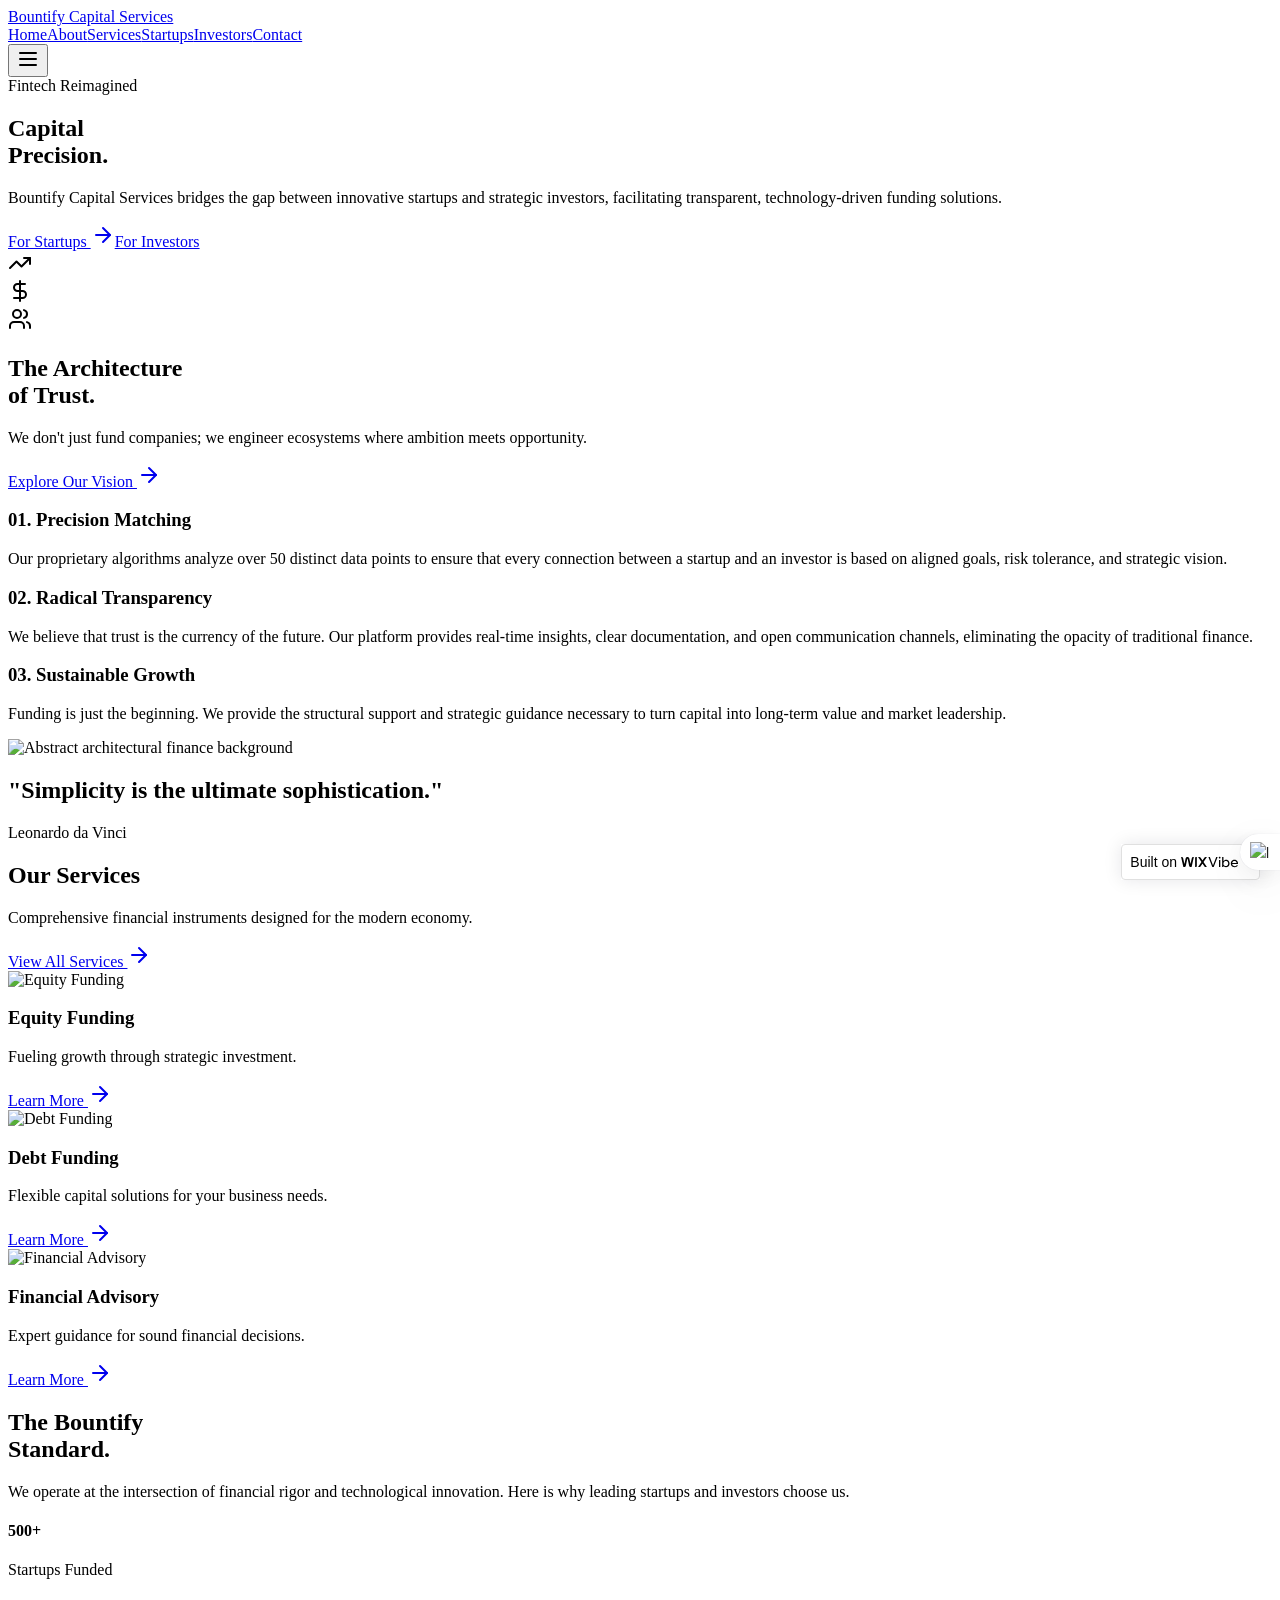
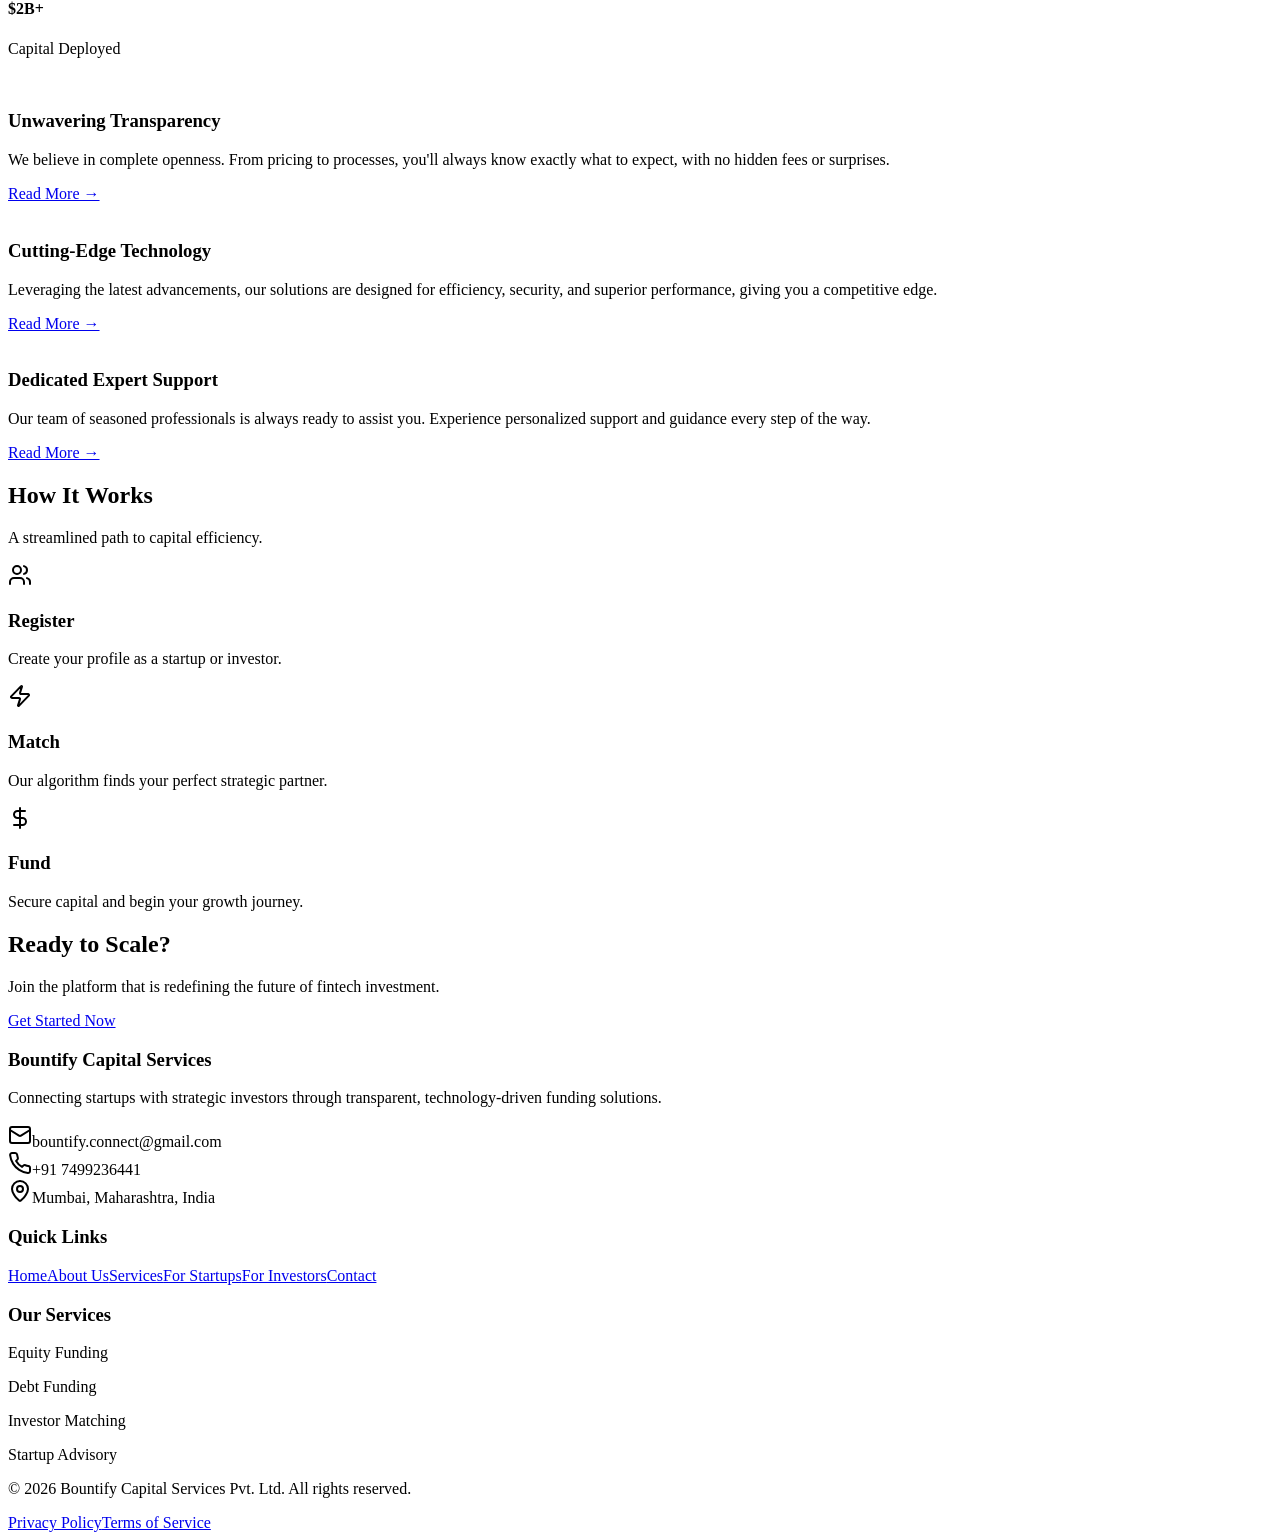
==== commit 481f6ab2: "Update index.html" ====
--- a/index.html
+++ b/index.html
@@ -107,7 +107,7 @@
         event.stopPropagation(); // Prevent banner click when close button is clicked
         document.getElementById('wixvibe-banner-container').style.display = 'none';
         return false;
-      };</script></div> <div id="root" class="w-full h-full"> <style>astro-island,astro-slot,astro-static-slot{display:contents}</style><script>(()=>{var e=async t=>{await(await t())()};(self.Astro||(self.Astro={})).only=e;window.dispatchEvent(new Event("astro:only"));})();</script><script>(()=>{var A=Object.defineProperty;var g=(i,o,a)=>o in i?A(i,o,{enumerable:!0,configurable:!0,writable:!0,value:a}):i[o]=a;var d=(i,o,a)=>g(i,typeof o!="symbol"?o+"":o,a);{let i={0:t=>m(t),1:t=>a(t),2:t=>new RegExp(t),3:t=>new Date(t),4:t=>new Map(a(t)),5:t=>new Set(a(t)),6:t=>BigInt(t),7:t=>new URL(t),8:t=>new Uint8Array(t),9:t=>new Uint16Array(t),10:t=>new Uint32Array(t),11:t=>1/0*t},o=t=>{let[l,e]=t;return l in i?i[l](e):void 0},a=t=>t.map(o),m=t=>typeof t!="object"||t===null?t:Object.fromEntries(Object.entries(t).map(([l,e])=>[l,o(e)]));class y extends HTMLElement{constructor(){super(...arguments);d(this,"Component");d(this,"hydrator");d(this,"hydrate",async()=>{var b;if(!this.hydrator||!this.isConnected)return;let e=(b=this.parentElement)==null?void 0:b.closest("astro-island[ssr]");if(e){e.addEventListener("astro:hydrate",this.hydrate,{once:!0});return}let c=this.querySelectorAll("astro-slot"),n={},h=this.querySelectorAll("template[data-astro-template]");for(let r of h){let s=r.closest(this.tagName);s!=null&&s.isSameNode(this)&&(n[r.getAttribute("data-astro-template")||"default"]=r.innerHTML,r.remove())}for(let r of c){let s=r.closest(this.tagName);s!=null&&s.isSameNode(this)&&(n[r.getAttribute("name")||"default"]=r.innerHTML)}let p;try{p=this.hasAttribute("props")?m(JSON.parse(this.getAttribute("props"))):{}}catch(r){let s=this.getAttribute("component-url")||"<unknown>",v=this.getAttribute("component-export");throw v&&(s+=` (export ${v})`),console.error(`[hydrate] Error parsing props for component ${s}`,this.getAttribute("props"),r),r}let u;await this.hydrator(this)(this.Component,p,n,{client:this.getAttribute("client")}),this.removeAttribute("ssr"),this.dispatchEvent(new CustomEvent("astro:hydrate"))});d(this,"unmount",()=>{this.isConnected||this.dispatchEvent(new CustomEvent("astro:unmount"))})}disconnectedCallback(){document.removeEventListener("astro:after-swap",this.unmount),document.addEventListener("astro:after-swap",this.unmount,{once:!0})}connectedCallback(){if(!this.hasAttribute("await-children")||document.readyState==="interactive"||document.readyState==="complete")this.childrenConnectedCallback();else{let e=()=>{document.removeEventListener("DOMContentLoaded",e),c.disconnect(),this.childrenConnectedCallback()},c=new MutationObserver(()=>{var n;((n=this.lastChild)==null?void 0:n.nodeType)===Node.COMMENT_NODE&&this.lastChild.nodeValue==="astro:end"&&(this.lastChild.remove(),e())});c.observe(this,{childList:!0}),document.addEventListener("DOMContentLoaded",e)}}async childrenConnectedCallback(){let e=this.getAttribute("before-hydration-url");e&&await import(e),this.start()}async start(){let e=JSON.parse(this.getAttribute("opts")),c=this.getAttribute("client");if(Astro[c]===void 0){window.addEventListener(`astro:${c}`,()=>this.start(),{once:!0});return}try{await Astro[c](async()=>{let n=this.getAttribute("renderer-url"),[h,{default:p}]=await Promise.all([import(this.getAttribute("component-url")),n?import(n):()=>()=>{}]),u=this.getAttribute("component-export")||"default";if(!u.includes("."))this.Component=h[u];else{this.Component=h;for(let f of u.split("."))this.Component=this.Component[f]}return this.hydrator=p,this.hydrate},e,this)}catch(n){console.error(`[astro-island] Error hydrating ${this.getAttribute("component-url")}`,n)}}attributeChangedCallback(){this.hydrate()}}d(y,"observedAttributes",["props"]),customElements.get("astro-island")||customElements.define("astro-island",y)}})();</script><astro-island uid="2l5Y9i" component-url="/_astro/Router.C0lav9rm.js" component-export="default" renderer-url="/_astro/client.CWebG0_l.js" props="{}" client="only" before-hydration-url="/_astro/astro_scripts/before-hydration.js.B57Ifmy9.js" opts="{&quot;name&quot;:&quot;AppRouter&quot;,&quot;value&quot;:&quot;react&quot;}"><div class="min-h-screen bg-background font-paragraph text-foreground selection:bg-secondary selection:text-white overflow-x-clip"><div class="fixed top-0 left-0 right-0 h-1 bg-secondary origin-left z-50" style="transform: none;"></div><header class="sticky top-0 z-50 bg-card-background shadow-sm"><div class="max-w-[100rem] mx-auto px-4 sm:px-6 md:px-8"><div class="flex items-center justify-between h-16 md:h-20"><a class="flex items-center" href="https://my-site-jw3fjhhs-weginwarsohum.wix-vibe-site.com/" data-discover="true"><span class="font-heading text-lg sm:text-xl md:text-2xl text-primary font-semibold">Bountify Capital Services</span></a><nav class="hidden md:flex items-center gap-4 lg:gap-8"><a class="font-paragraph text-sm lg:text-base font-medium transition-colors duration-300 text-secondary" href="https://my-site-jw3fjhhs-weginwarsohum.wix-vibe-site.com/" data-discover="true">Home</a><a class="font-paragraph text-sm lg:text-base font-medium transition-colors duration-300 text-foreground hover:text-secondary" href="https://my-site-jw3fjhhs-weginwarsohum.wix-vibe-site.com/about" data-discover="true">About</a><a class="font-paragraph text-sm lg:text-base font-medium transition-colors duration-300 text-foreground hover:text-secondary" href="https://my-site-jw3fjhhs-weginwarsohum.wix-vibe-site.com/services" data-discover="true">Services</a><a class="font-paragraph text-sm lg:text-base font-medium transition-colors duration-300 text-foreground hover:text-secondary" href="https://my-site-jw3fjhhs-weginwarsohum.wix-vibe-site.com/startups" data-discover="true">Startups</a><a class="font-paragraph text-sm lg:text-base font-medium transition-colors duration-300 text-foreground hover:text-secondary" href="https://my-site-jw3fjhhs-weginwarsohum.wix-vibe-site.com/investors" data-discover="true">Investors</a><a class="font-paragraph text-sm lg:text-base font-medium transition-colors duration-300 text-foreground hover:text-secondary" href="https://my-site-jw3fjhhs-weginwarsohum.wix-vibe-site.com/contact" data-discover="true">Contact</a></nav><button class="md:hidden p-2 text-primary" aria-label="Toggle menu"><svg xmlns="http://www.w3.org/2000/svg" width="24" height="24" viewBox="0 0 24 24" fill="none" stroke="currentColor" stroke-width="2" stroke-linecap="round" stroke-linejoin="round" class="lucide lucide-menu h-6 w-6"><line x1="4" x2="20" y1="12" y2="12"></line><line x1="4" x2="20" y1="6" y2="6"></line><line x1="4" x2="20" y1="18" y2="18"></line></svg></button></div></div></header><section class="relative w-full min-h-[95vh] flex items-center bg-primary overflow-hidden"><div class="absolute inset-0 opacity-20 pointer-events-none"><div class="absolute top-0 left-0 w-full h-full bg-[linear-gradient(to_right,#ffffff05_1px,transparent_1px),linear-gradient(to_bottom,#ffffff05_1px,transparent_1px)] bg-[size:4rem_4rem]"></div><div class="absolute top-1/4 right-0 w-[800px] h-[800px] bg-secondary/20 rounded-full blur-[120px]" style="transform: translateX(38.0553px) translateY(-19.0277px) scale(1.03806);"></div></div><div class="relative w-full max-w-[120rem] mx-auto px-4 sm:px-6 md:px-8 lg:px-12 pt-12 md:pt-20"><div class="grid grid-cols-1 lg:grid-cols-12 gap-8 md:gap-12 items-center"><div class="lg:col-span-8"><div style="opacity: 1; transform: none;"><span class="inline-block py-2 px-4 border border-primary-foreground/20 rounded-full text-primary-foreground/80 text-sm tracking-widest uppercase mb-8 backdrop-blur-sm">Fintech Reimagined</span><h1 class="font-heading text-4xl sm:text-5xl md:text-6xl lg:text-7xl xl:text-8xl 2xl:text-9xl text-primary-foreground leading-[0.9] tracking-tight mb-6 md:mb-8">Capital <br><span class="text-secondary">Precision.</span></h1></div><p class="font-paragraph text-base sm:text-lg md:text-xl lg:text-2xl text-primary-foreground/70 max-w-2xl leading-relaxed mb-8 md:mb-12 border-l-2 border-secondary pl-4 md:pl-6" style="opacity: 1; transform: none;">Bountify Capital Services bridges the gap between innovative startups and strategic investors, facilitating transparent, technology-driven funding solutions.</p><div class="flex flex-col sm:flex-row gap-4 md:gap-6" style="opacity: 1; transform: none;"><a class="group relative overflow-hidden inline-flex items-center justify-center bg-card-background text-primary font-medium text-base md:text-lg px-6 md:px-10 py-4 md:py-5 rounded-none transition-all duration-300 hover:bg-secondary hover:text-white" href="https://my-site-jw3fjhhs-weginwarsohum.wix-vibe-site.com/startups" data-discover="true"><span class="relative z-10 flex items-center">For Startups <svg xmlns="http://www.w3.org/2000/svg" width="24" height="24" viewBox="0 0 24 24" fill="none" stroke="currentColor" stroke-width="2" stroke-linecap="round" stroke-linejoin="round" class="lucide lucide-arrow-right ml-2 h-4 md:h-5 w-4 md:w-5 transition-transform group-hover:translate-x-1"><path d="M5 12h14"></path><path d="m12 5 7 7-7 7"></path></svg></span></a><a class="group inline-flex items-center justify-center bg-transparent text-primary-foreground border border-primary-foreground/30 font-medium text-base md:text-lg px-6 md:px-10 py-4 md:py-5 rounded-none transition-all duration-300 hover:bg-primary-foreground/10 hover:border-primary-foreground" href="https://my-site-jw3fjhhs-weginwarsohum.wix-vibe-site.com/investors" data-discover="true">For Investors</a></div></div><div class="hidden lg:block lg:col-span-4 relative h-full min-h-[600px]"><div class="absolute inset-0" style="opacity: 1; transform: none;"><div class="relative w-full h-full border-l border-primary-foreground/10 pl-12 flex flex-col justify-center gap-8"><div class="p-8 bg-primary-foreground/5 backdrop-blur-md border border-primary-foreground/10"><svg xmlns="http://www.w3.org/2000/svg" width="24" height="24" viewBox="0 0 24 24" fill="none" stroke="currentColor" stroke-width="2" stroke-linecap="round" stroke-linejoin="round" class="lucide lucide-trending-up w-12 h-12 text-secondary mb-4"><polyline points="22 7 13.5 15.5 8.5 10.5 2 17"></polyline><polyline points="16 7 22 7 22 13"></polyline></svg><div class="h-2 w-24 bg-primary-foreground/20 mb-2"></div><div class="h-2 w-16 bg-primary-foreground/10"></div></div><div class="p-8 bg-primary-foreground/5 backdrop-blur-md border border-primary-foreground/10 ml-12"><svg xmlns="http://www.w3.org/2000/svg" width="24" height="24" viewBox="0 0 24 24" fill="none" stroke="currentColor" stroke-width="2" stroke-linecap="round" stroke-linejoin="round" class="lucide lucide-dollar-sign w-12 h-12 text-secondary mb-4"><line x1="12" x2="12" y1="2" y2="22"></line><path d="M17 5H9.5a3.5 3.5 0 0 0 0 7h5a3.5 3.5 0 0 1 0 7H6"></path></svg><div class="h-2 w-24 bg-primary-foreground/20 mb-2"></div><div class="h-2 w-16 bg-primary-foreground/10"></div></div><div class="p-8 bg-primary-foreground/5 backdrop-blur-md border border-primary-foreground/10"><svg xmlns="http://www.w3.org/2000/svg" width="24" height="24" viewBox="0 0 24 24" fill="none" stroke="currentColor" stroke-width="2" stroke-linecap="round" stroke-linejoin="round" class="lucide lucide-users w-12 h-12 text-secondary mb-4"><path d="M16 21v-2a4 4 0 0 0-4-4H6a4 4 0 0 0-4 4v2"></path><circle cx="9" cy="7" r="4"></circle><path d="M22 21v-2a4 4 0 0 0-3-3.87"></path><path d="M16 3.13a4 4 0 0 1 0 7.75"></path></svg><div class="h-2 w-24 bg-primary-foreground/20 mb-2"></div><div class="h-2 w-16 bg-primary-foreground/10"></div></div></div></div></div></div></div></section><section class="relative w-full bg-background py-16 md:py-32 lg:py-48"><div class="max-w-[120rem] mx-auto px-4 sm:px-6 md:px-8 lg:px-12"><div class="grid grid-cols-1 lg:grid-cols-12 gap-8 md:gap-12 lg:gap-16"><div class="lg:col-span-4 relative"><div class="sticky top-32"><div style="opacity: 1; transform: none;"><h2 class="font-heading text-5xl md:text-6xl text-primary mb-8 leading-tight">The Architecture <br><span class="text-muted-gray">of Trust.</span></h2><div class="w-20 h-1 bg-secondary mb-8"></div><p class="font-paragraph text-lg text-foreground/60 max-w-sm">We don't just fund companies; we engineer ecosystems where ambition meets opportunity.</p><a class="inline-flex items-center mt-8 text-primary font-medium hover:text-secondary transition-colors" href="https://my-site-jw3fjhhs-weginwarsohum.wix-vibe-site.com/about" data-discover="true">Explore Our Vision <svg xmlns="http://www.w3.org/2000/svg" width="24" height="24" viewBox="0 0 24 24" fill="none" stroke="currentColor" stroke-width="2" stroke-linecap="round" stroke-linejoin="round" class="lucide lucide-arrow-right ml-2 h-4 w-4"><path d="M5 12h14"></path><path d="m12 5 7 7-7 7"></path></svg></a></div></div></div><div class="lg:col-span-8 space-y-24"><div style="opacity: 1; transform: none;"><div class="group"><h3 class="text-3xl font-heading text-primary mb-6 group-hover:text-secondary transition-colors duration-300">01. Precision Matching</h3><p class="text-xl text-foreground/80 leading-relaxed mb-8">Our proprietary algorithms analyze over 50 distinct data points to ensure that every connection between a startup and an investor is based on aligned goals, risk tolerance, and strategic vision.</p><div class="w-full h-px bg-primary/10 my-0"></div></div></div><div style="opacity: 1; transform: none;"><div class="group"><h3 class="text-3xl font-heading text-primary mb-6 group-hover:text-secondary transition-colors duration-300">02. Radical Transparency</h3><p class="text-xl text-foreground/80 leading-relaxed mb-8">We believe that trust is the currency of the future. Our platform provides real-time insights, clear documentation, and open communication channels, eliminating the opacity of traditional finance.</p><div class="w-full h-px bg-primary/10 my-0"></div></div></div><div style="opacity: 1; transform: none;"><div class="group"><h3 class="text-3xl font-heading text-primary mb-6 group-hover:text-secondary transition-colors duration-300">03. Sustainable Growth</h3><p class="text-xl text-foreground/80 leading-relaxed mb-8">Funding is just the beginning. We provide the structural support and strategic guidance necessary to turn capital into long-term value and market leadership.</p><div class="w-full h-px bg-primary/10 my-0"></div></div></div></div></div></div></section><section class="relative w-full h-[80vh] overflow-hidden flex items-center justify-center"><div class="absolute inset-0 z-0"><span class="inline-block relative w-full h-full object-cover opacity-80 grayscale" style="--img-aspect-ratio: 1920 / 704; --img-default-width: 1920px;"><img class="w-full h-full inset-0 absolute object-cover" alt="Abstract architectural finance background" width="1920" src="./index_files/4e13e9_d72bedc50182455d8de1bd886cbc24e3~mv2.png" style=""></span><div class="absolute inset-0 bg-primary/40 mix-blend-multiply"></div></div><div class="relative z-10 max-w-4xl mx-auto px-4 sm:px-6 md:px-8 text-center"><h2 class="font-heading text-3xl sm:text-4xl md:text-5xl lg:text-6xl xl:text-7xl text-white mb-6 md:mb-8" style="opacity: 1; transform: none;">"Simplicity is the ultimate sophistication."</h2><p class="text-white/80 text-base md:text-lg lg:text-xl font-light tracking-widest uppercase">Leonardo da Vinci</p></div></section><section class="w-full py-16 md:py-32 bg-background overflow-hidden"><div class="max-w-[120rem] mx-auto px-4 sm:px-6 md:px-8 lg:px-12 mb-12 md:mb-20 flex flex-col md:flex-row justify-between items-start md:items-end gap-6"><div><h2 class="font-heading text-3xl md:text-4xl lg:text-5xl text-primary mb-3 md:mb-4">Our Services</h2><p class="text-base md:text-lg text-foreground/60 max-w-xl">Comprehensive financial instruments designed for the modern economy.</p></div><a class="hidden md:flex items-center text-secondary font-medium hover:text-primary transition-colors text-sm md:text-base" href="https://my-site-jw3fjhhs-weginwarsohum.wix-vibe-site.com/services" data-discover="true">View All Services <svg xmlns="http://www.w3.org/2000/svg" width="24" height="24" viewBox="0 0 24 24" fill="none" stroke="currentColor" stroke-width="2" stroke-linecap="round" stroke-linejoin="round" class="lucide lucide-arrow-right ml-2 h-4 md:h-5 w-4 md:w-5"><path d="M5 12h14"></path><path d="m12 5 7 7-7 7"></path></svg></a></div><div class="w-full overflow-x-auto pb-8 md:pb-12 px-4 sm:px-6 md:px-8 lg:px-12 scrollbar-hide"><div class="flex gap-8 w-max"><div class="group relative min-w-[350px] md:min-w-[450px] bg-card-background border border-primary/5 hover:border-secondary/30 transition-all duration-500" style="opacity: 1; transform: none;"><div class="h-[300px] overflow-hidden relative"><div class="absolute inset-0 bg-primary/0 group-hover:bg-primary/10 transition-colors duration-500 z-10"></div><span class="inline-block relative w-full h-full object-cover transform group-hover:scale-105 transition-transform duration-700" style="--img-aspect-ratio: 640 / 640; --img-default-width: 640px;"><img class="w-full h-full inset-0 absolute object-cover" alt="Equity Funding" width="500" src="./index_files/4e13e9_0733e55c66ff4a29811105c6ead83c79~mv2.png" style=""></span></div><div class="p-8"><h3 class="font-heading text-2xl text-primary mb-4 group-hover:text-secondary transition-colors">Equity Funding</h3><p class="font-paragraph text-foreground/70 mb-8 line-clamp-3">Fueling growth through strategic investment.</p><a class="inline-flex items-center text-sm font-medium text-primary uppercase tracking-wider group-hover:text-secondary transition-colors" href="https://example.com/services/equity-funding">Learn More <svg xmlns="http://www.w3.org/2000/svg" width="24" height="24" viewBox="0 0 24 24" fill="none" stroke="currentColor" stroke-width="2" stroke-linecap="round" stroke-linejoin="round" class="lucide lucide-arrow-right ml-2 h-4 w-4"><path d="M5 12h14"></path><path d="m12 5 7 7-7 7"></path></svg></a></div></div><div class="group relative min-w-[350px] md:min-w-[450px] bg-card-background border border-primary/5 hover:border-secondary/30 transition-all duration-500" style="opacity: 1; transform: none;"><div class="h-[300px] overflow-hidden relative"><div class="absolute inset-0 bg-primary/0 group-hover:bg-primary/10 transition-colors duration-500 z-10"></div><span class="inline-block relative w-full h-full object-cover transform group-hover:scale-105 transition-transform duration-700" style="--img-aspect-ratio: 640 / 640; --img-default-width: 640px;"><img class="w-full h-full inset-0 absolute object-cover" alt="Debt Funding" width="500" src="./index_files/4e13e9_683f9424f44e4217af2fead0c3e474cb~mv2.png" style=""></span></div><div class="p-8"><h3 class="font-heading text-2xl text-primary mb-4 group-hover:text-secondary transition-colors">Debt Funding</h3><p class="font-paragraph text-foreground/70 mb-8 line-clamp-3">Flexible capital solutions for your business needs.</p><a class="inline-flex items-center text-sm font-medium text-primary uppercase tracking-wider group-hover:text-secondary transition-colors" href="https://example.com/services/debt-funding">Learn More <svg xmlns="http://www.w3.org/2000/svg" width="24" height="24" viewBox="0 0 24 24" fill="none" stroke="currentColor" stroke-width="2" stroke-linecap="round" stroke-linejoin="round" class="lucide lucide-arrow-right ml-2 h-4 w-4"><path d="M5 12h14"></path><path d="m12 5 7 7-7 7"></path></svg></a></div></div><div class="group relative min-w-[350px] md:min-w-[450px] bg-card-background border border-primary/5 hover:border-secondary/30 transition-all duration-500" style="opacity: 1; transform: none;"><div class="h-[300px] overflow-hidden relative"><div class="absolute inset-0 bg-primary/0 group-hover:bg-primary/10 transition-colors duration-500 z-10"></div><span class="inline-block relative w-full h-full object-cover transform group-hover:scale-105 transition-transform duration-700" style="--img-aspect-ratio: 640 / 640; --img-default-width: 640px;"><img class="w-full h-full inset-0 absolute object-cover" alt="Financial Advisory" width="500" src="./index_files/4e13e9_2cda35df00f24ab68b14b9946f285427~mv2.png" style=""></span></div><div class="p-8"><h3 class="font-heading text-2xl text-primary mb-4 group-hover:text-secondary transition-colors">Financial Advisory</h3><p class="font-paragraph text-foreground/70 mb-8 line-clamp-3">Expert guidance for sound financial decisions.</p><a class="inline-flex items-center text-sm font-medium text-primary uppercase tracking-wider group-hover:text-secondary transition-colors" href="https://example.com/services/financial-advisory">Learn More <svg xmlns="http://www.w3.org/2000/svg" width="24" height="24" viewBox="0 0 24 24" fill="none" stroke="currentColor" stroke-width="2" stroke-linecap="round" stroke-linejoin="round" class="lucide lucide-arrow-right ml-2 h-4 w-4"><path d="M5 12h14"></path><path d="m12 5 7 7-7 7"></path></svg></a></div></div></div></div></section><section class="w-full py-16 md:py-32 bg-primary text-primary-foreground"><div class="max-w-[120rem] mx-auto px-4 sm:px-6 md:px-8 lg:px-12"><div class="grid grid-cols-1 lg:grid-cols-12 gap-8 md:gap-12 lg:gap-16"><div class="lg:col-span-5"><div style="opacity: 1; transform: none;"><h2 class="font-heading text-5xl md:text-6xl mb-8">The Bountify <br> Standard.</h2><p class="text-xl text-primary-foreground/70 mb-12 max-w-md">We operate at the intersection of financial rigor and technological innovation. Here is why leading startups and investors choose us.</p><div class="grid grid-cols-2 gap-4"><div class="p-6 border border-primary-foreground/10 bg-primary-foreground/5"><h4 class="text-3xl font-heading text-secondary mb-2">500+</h4><p class="text-sm text-primary-foreground/60">Startups Funded</p></div><div class="p-6 border border-primary-foreground/10 bg-primary-foreground/5"><h4 class="text-3xl font-heading text-secondary mb-2">$2B+</h4><p class="text-sm text-primary-foreground/60">Capital Deployed</p></div></div></div></div><div class="lg:col-span-7"><div class="grid gap-0"><div class="group relative p-8 md:p-12 border-t border-primary-foreground/10 hover:bg-primary-foreground/5 transition-colors duration-300" style="opacity: 1; transform: none;"><div class="flex flex-col md:flex-row md:items-start gap-6"><div class="shrink-0"><div class="w-12 h-12 rounded-full bg-secondary/20 flex items-center justify-center text-secondary"><span class="inline-block relative w-6 h-6 object-contain brightness-0 invert" style="--img-aspect-ratio: 640 / 640; --img-default-width: 640px;"><img class="w-full h-full inset-0 absolute object-cover" alt="" width="24" src="./index_files/4e13e9_ddbb49e3f3b84cdbbdad5ff2dd995d8e~mv2.png" style=""></span></div></div><div><h3 class="text-2xl font-heading mb-3 group-hover:text-secondary transition-colors">Unwavering Transparency</h3><p class="text-primary-foreground/60 leading-relaxed">We believe in complete openness. From pricing to processes, you'll always know exactly what to expect, with no hidden fees or surprises.</p><a class="inline-block mt-4 text-sm font-medium text-secondary hover:text-white transition-colors" href="https://example.com/about-us/transparency">Read More →</a></div></div></div><div class="group relative p-8 md:p-12 border-t border-primary-foreground/10 hover:bg-primary-foreground/5 transition-colors duration-300" style="opacity: 1; transform: none;"><div class="flex flex-col md:flex-row md:items-start gap-6"><div class="shrink-0"><div class="w-12 h-12 rounded-full bg-secondary/20 flex items-center justify-center text-secondary"><span class="inline-block relative w-6 h-6 object-contain brightness-0 invert" style="--img-aspect-ratio: 640 / 640; --img-default-width: 640px;"><img class="w-full h-full inset-0 absolute object-cover" alt="" width="24" src="./index_files/4e13e9_89b67ad1aee34bc8bdf92846cc2b863b~mv2.png" style=""></span></div></div><div><h3 class="text-2xl font-heading mb-3 group-hover:text-secondary transition-colors">Cutting-Edge Technology</h3><p class="text-primary-foreground/60 leading-relaxed">Leveraging the latest advancements, our solutions are designed for efficiency, security, and superior performance, giving you a competitive edge.</p><a class="inline-block mt-4 text-sm font-medium text-secondary hover:text-white transition-colors" href="https://example.com/our-technology">Read More →</a></div></div></div><div class="group relative p-8 md:p-12 border-t border-primary-foreground/10 hover:bg-primary-foreground/5 transition-colors duration-300" style="opacity: 1; transform: none;"><div class="flex flex-col md:flex-row md:items-start gap-6"><div class="shrink-0"><div class="w-12 h-12 rounded-full bg-secondary/20 flex items-center justify-center text-secondary"><span class="inline-block relative w-6 h-6 object-contain brightness-0 invert" style="--img-aspect-ratio: 640 / 640; --img-default-width: 640px;"><img class="w-full h-full inset-0 absolute object-cover" alt="" width="24" src="./index_files/4e13e9_fbe3e5898b0d49b89052faae756bd0f5~mv2.png" style=""></span></div></div><div><h3 class="text-2xl font-heading mb-3 group-hover:text-secondary transition-colors">Dedicated Expert Support</h3><p class="text-primary-foreground/60 leading-relaxed">Our team of seasoned professionals is always ready to assist you. Experience personalized support and guidance every step of the way.</p><a class="inline-block mt-4 text-sm font-medium text-secondary hover:text-white transition-colors" href="https://example.com/contact-us">Read More →</a></div></div></div><div class="w-full h-px bg-primary-foreground/10"></div></div></div></div></div></section><section class="w-full py-16 md:py-32 bg-background"><div class="max-w-[120rem] mx-auto px-4 sm:px-6 md:px-8 lg:px-12"><div class="text-center mb-12 md:mb-20"><h2 class="font-heading text-3xl md:text-4xl lg:text-5xl text-primary mb-4 md:mb-6">How It Works</h2><p class="text-base md:text-lg text-foreground/60">A streamlined path to capital efficiency.</p></div><div class="relative grid grid-cols-1 md:grid-cols-3 gap-12"><div class="hidden md:block absolute top-12 left-[16%] right-[16%] h-px bg-primary/10 z-0"></div><div class="relative z-10 flex flex-col items-center text-center bg-background p-6" style="opacity: 1; transform: none;"><div class="w-24 h-24 rounded-full bg-card-background border border-primary/10 flex items-center justify-center mb-8 shadow-sm group hover:border-secondary transition-colors duration-300"><svg xmlns="http://www.w3.org/2000/svg" width="24" height="24" viewBox="0 0 24 24" fill="none" stroke="currentColor" stroke-width="2" stroke-linecap="round" stroke-linejoin="round" class="lucide lucide-users w-8 h-8 text-primary group-hover:text-secondary transition-colors"><path d="M16 21v-2a4 4 0 0 0-4-4H6a4 4 0 0 0-4 4v2"></path><circle cx="9" cy="7" r="4"></circle><path d="M22 21v-2a4 4 0 0 0-3-3.87"></path><path d="M16 3.13a4 4 0 0 1 0 7.75"></path></svg></div><h3 class="text-2xl font-heading text-primary mb-4">Register</h3><p class="text-foreground/60 max-w-xs">Create your profile as a startup or investor.</p></div><div class="relative z-10 flex flex-col items-center text-center bg-background p-6" style="opacity: 1; transform: none;"><div class="w-24 h-24 rounded-full bg-card-background border border-primary/10 flex items-center justify-center mb-8 shadow-sm group hover:border-secondary transition-colors duration-300"><svg xmlns="http://www.w3.org/2000/svg" width="24" height="24" viewBox="0 0 24 24" fill="none" stroke="currentColor" stroke-width="2" stroke-linecap="round" stroke-linejoin="round" class="lucide lucide-zap w-8 h-8 text-primary group-hover:text-secondary transition-colors"><path d="M4 14a1 1 0 0 1-.78-1.63l9.9-10.2a.5.5 0 0 1 .86.46l-1.92 6.02A1 1 0 0 0 13 10h7a1 1 0 0 1 .78 1.63l-9.9 10.2a.5.5 0 0 1-.86-.46l1.92-6.02A1 1 0 0 0 11 14z"></path></svg></div><h3 class="text-2xl font-heading text-primary mb-4">Match</h3><p class="text-foreground/60 max-w-xs">Our algorithm finds your perfect strategic partner.</p></div><div class="relative z-10 flex flex-col items-center text-center bg-background p-6" style="opacity: 1; transform: none;"><div class="w-24 h-24 rounded-full bg-card-background border border-primary/10 flex items-center justify-center mb-8 shadow-sm group hover:border-secondary transition-colors duration-300"><svg xmlns="http://www.w3.org/2000/svg" width="24" height="24" viewBox="0 0 24 24" fill="none" stroke="currentColor" stroke-width="2" stroke-linecap="round" stroke-linejoin="round" class="lucide lucide-dollar-sign w-8 h-8 text-primary group-hover:text-secondary transition-colors"><line x1="12" x2="12" y1="2" y2="22"></line><path d="M17 5H9.5a3.5 3.5 0 0 0 0 7h5a3.5 3.5 0 0 1 0 7H6"></path></svg></div><h3 class="text-2xl font-heading text-primary mb-4">Fund</h3><p class="text-foreground/60 max-w-xs">Secure capital and begin your growth journey.</p></div></div></div></section><section class="w-full py-16 md:py-32 bg-primary relative overflow-hidden"><div class="absolute inset-0 bg-[url(&#39;https://static.wixstatic.com/media/4e13e9_1d1a3e23fb7b43b5b9f790d9354e2f7e~mv2.png?originWidth=1152&amp;originHeight=768&#39;)] opacity-10 bg-cover bg-center mix-blend-overlay"></div><div class="max-w-4xl mx-auto px-4 sm:px-6 md:px-8 text-center relative z-10"><h2 class="font-heading text-3xl sm:text-4xl md:text-5xl lg:text-6xl xl:text-7xl text-white mb-6 md:mb-8">Ready to Scale?</h2><p class="text-base md:text-lg lg:text-xl text-white/70 mb-8 md:mb-12 max-w-2xl mx-auto">Join the platform that is redefining the future of fintech investment.</p><div class="flex flex-col sm:flex-row justify-center gap-4 md:gap-6"><a class="inline-flex items-center justify-center bg-secondary text-white font-medium text-base md:text-lg px-8 md:px-12 py-4 md:py-5 rounded-none hover:bg-white hover:text-primary transition-all duration-300" href="https://my-site-jw3fjhhs-weginwarsohum.wix-vibe-site.com/contact" data-discover="true">Get Started Now</a></div></div></section><footer class="w-full bg-primary text-primary-foreground"><div class="max-w-[100rem] mx-auto px-4 sm:px-6 md:px-8 py-12 md:py-16"><div class="grid grid-cols-1 sm:grid-cols-2 md:grid-cols-3 gap-8 md:gap-12 mb-12"><div><h3 class="font-heading text-xl md:text-2xl mb-6">Bountify Capital Services</h3><p class="font-paragraph text-sm md:text-base text-primary-foreground/80 leading-relaxed mb-6">Connecting startups with strategic investors through transparent, technology-driven funding solutions.</p><div class="flex flex-col gap-3"><div class="flex items-center gap-3"><svg xmlns="http://www.w3.org/2000/svg" width="24" height="24" viewBox="0 0 24 24" fill="none" stroke="currentColor" stroke-width="2" stroke-linecap="round" stroke-linejoin="round" class="lucide lucide-mail h-4 w-4 md:h-5 md:w-5 text-primary-foreground/60 flex-shrink-0"><rect width="20" height="16" x="2" y="4" rx="2"></rect><path d="m22 7-8.97 5.7a1.94 1.94 0 0 1-2.06 0L2 7"></path></svg><span class="font-paragraph text-sm md:text-base text-primary-foreground/80">info@bountifycapital.com</span></div><div class="flex items-center gap-3"><svg xmlns="http://www.w3.org/2000/svg" width="24" height="24" viewBox="0 0 24 24" fill="none" stroke="currentColor" stroke-width="2" stroke-linecap="round" stroke-linejoin="round" class="lucide lucide-phone h-4 w-4 md:h-5 md:w-5 text-primary-foreground/60 flex-shrink-0"><path d="M22 16.92v3a2 2 0 0 1-2.18 2 19.79 19.79 0 0 1-8.63-3.07 19.5 19.5 0 0 1-6-6 19.79 19.79 0 0 1-3.07-8.67A2 2 0 0 1 4.11 2h3a2 2 0 0 1 2 1.72 12.84 12.84 0 0 0 .7 2.81 2 2 0 0 1-.45 2.11L8.09 9.91a16 16 0 0 0 6 6l1.27-1.27a2 2 0 0 1 2.11-.45 12.84 12.84 0 0 0 2.81.7A2 2 0 0 1 22 16.92z"></path></svg><span class="font-paragraph text-sm md:text-base text-primary-foreground/80">+91 (123) 456-7890</span></div><div class="flex items-center gap-3"><svg xmlns="http://www.w3.org/2000/svg" width="24" height="24" viewBox="0 0 24 24" fill="none" stroke="currentColor" stroke-width="2" stroke-linecap="round" stroke-linejoin="round" class="lucide lucide-map-pin h-4 w-4 md:h-5 md:w-5 text-primary-foreground/60 flex-shrink-0"><path d="M20 10c0 4.993-5.539 10.193-7.399 11.799a1 1 0 0 1-1.202 0C9.539 20.193 4 14.993 4 10a8 8 0 0 1 16 0"></path><circle cx="12" cy="10" r="3"></circle></svg><span class="font-paragraph text-sm md:text-base text-primary-foreground/80">Mumbai, Maharashtra, India</span></div></div></div><div><h3 class="font-heading text-lg md:text-xl mb-6">Quick Links</h3><nav class="flex flex-col gap-3"><a class="font-paragraph text-sm md:text-base text-primary-foreground/80 hover:text-primary-foreground transition-colors duration-300" href="https://my-site-jw3fjhhs-weginwarsohum.wix-vibe-site.com/" data-discover="true">Home</a><a class="font-paragraph text-sm md:text-base text-primary-foreground/80 hover:text-primary-foreground transition-colors duration-300" href="https://my-site-jw3fjhhs-weginwarsohum.wix-vibe-site.com/about" data-discover="true">About Us</a><a class="font-paragraph text-sm md:text-base text-primary-foreground/80 hover:text-primary-foreground transition-colors duration-300" href="https://my-site-jw3fjhhs-weginwarsohum.wix-vibe-site.com/services" data-discover="true">Services</a><a class="font-paragraph text-sm md:text-base text-primary-foreground/80 hover:text-primary-foreground transition-colors duration-300" href="https://my-site-jw3fjhhs-weginwarsohum.wix-vibe-site.com/startups" data-discover="true">For Startups</a><a class="font-paragraph text-sm md:text-base text-primary-foreground/80 hover:text-primary-foreground transition-colors duration-300" href="https://my-site-jw3fjhhs-weginwarsohum.wix-vibe-site.com/investors" data-discover="true">For Investors</a><a class="font-paragraph text-sm md:text-base text-primary-foreground/80 hover:text-primary-foreground transition-colors duration-300" href="https://my-site-jw3fjhhs-weginwarsohum.wix-vibe-site.com/contact" data-discover="true">Contact</a></nav></div><div><h3 class="font-heading text-lg md:text-xl mb-6">Our Services</h3><div class="flex flex-col gap-3"><p class="font-paragraph text-sm md:text-base text-primary-foreground/80">Equity Funding</p><p class="font-paragraph text-sm md:text-base text-primary-foreground/80">Debt Funding</p><p class="font-paragraph text-sm md:text-base text-primary-foreground/80">Investor Matching</p><p class="font-paragraph text-sm md:text-base text-primary-foreground/80">Startup Advisory</p></div></div></div><div class="pt-8 border-t border-primary-foreground/20"><div class="flex flex-col md:flex-row justify-between items-center gap-4"><p class="font-paragraph text-xs md:text-sm text-primary-foreground/60 text-center md:text-left">© 2026 Bountify Capital Services Pvt. Ltd. All rights reserved.</p><div class="flex gap-6"><a class="font-paragraph text-xs md:text-sm text-primary-foreground/60 hover:text-primary-foreground transition-colors duration-300" href="https://my-site-jw3fjhhs-weginwarsohum.wix-vibe-site.com/privacy" data-discover="true">Privacy Policy</a><a class="font-paragraph text-xs md:text-sm text-primary-foreground/60 hover:text-primary-foreground transition-colors duration-300" href="https://my-site-jw3fjhhs-weginwarsohum.wix-vibe-site.com/terms" data-discover="true">Terms of Service</a></div></div></div></div></footer></div></astro-island> </div> <script src="./index_files/site-bi.umd.min.js.download" defer="defer"></script>
+      };</script></div> <div id="root" class="w-full h-full"> <style>astro-island,astro-slot,astro-static-slot{display:contents}</style><script>(()=>{var e=async t=>{await(await t())()};(self.Astro||(self.Astro={})).only=e;window.dispatchEvent(new Event("astro:only"));})();</script><script>(()=>{var A=Object.defineProperty;var g=(i,o,a)=>o in i?A(i,o,{enumerable:!0,configurable:!0,writable:!0,value:a}):i[o]=a;var d=(i,o,a)=>g(i,typeof o!="symbol"?o+"":o,a);{let i={0:t=>m(t),1:t=>a(t),2:t=>new RegExp(t),3:t=>new Date(t),4:t=>new Map(a(t)),5:t=>new Set(a(t)),6:t=>BigInt(t),7:t=>new URL(t),8:t=>new Uint8Array(t),9:t=>new Uint16Array(t),10:t=>new Uint32Array(t),11:t=>1/0*t},o=t=>{let[l,e]=t;return l in i?i[l](e):void 0},a=t=>t.map(o),m=t=>typeof t!="object"||t===null?t:Object.fromEntries(Object.entries(t).map(([l,e])=>[l,o(e)]));class y extends HTMLElement{constructor(){super(...arguments);d(this,"Component");d(this,"hydrator");d(this,"hydrate",async()=>{var b;if(!this.hydrator||!this.isConnected)return;let e=(b=this.parentElement)==null?void 0:b.closest("astro-island[ssr]");if(e){e.addEventListener("astro:hydrate",this.hydrate,{once:!0});return}let c=this.querySelectorAll("astro-slot"),n={},h=this.querySelectorAll("template[data-astro-template]");for(let r of h){let s=r.closest(this.tagName);s!=null&&s.isSameNode(this)&&(n[r.getAttribute("data-astro-template")||"default"]=r.innerHTML,r.remove())}for(let r of c){let s=r.closest(this.tagName);s!=null&&s.isSameNode(this)&&(n[r.getAttribute("name")||"default"]=r.innerHTML)}let p;try{p=this.hasAttribute("props")?m(JSON.parse(this.getAttribute("props"))):{}}catch(r){let s=this.getAttribute("component-url")||"<unknown>",v=this.getAttribute("component-export");throw v&&(s+=` (export ${v})`),console.error(`[hydrate] Error parsing props for component ${s}`,this.getAttribute("props"),r),r}let u;await this.hydrator(this)(this.Component,p,n,{client:this.getAttribute("client")}),this.removeAttribute("ssr"),this.dispatchEvent(new CustomEvent("astro:hydrate"))});d(this,"unmount",()=>{this.isConnected||this.dispatchEvent(new CustomEvent("astro:unmount"))})}disconnectedCallback(){document.removeEventListener("astro:after-swap",this.unmount),document.addEventListener("astro:after-swap",this.unmount,{once:!0})}connectedCallback(){if(!this.hasAttribute("await-children")||document.readyState==="interactive"||document.readyState==="complete")this.childrenConnectedCallback();else{let e=()=>{document.removeEventListener("DOMContentLoaded",e),c.disconnect(),this.childrenConnectedCallback()},c=new MutationObserver(()=>{var n;((n=this.lastChild)==null?void 0:n.nodeType)===Node.COMMENT_NODE&&this.lastChild.nodeValue==="astro:end"&&(this.lastChild.remove(),e())});c.observe(this,{childList:!0}),document.addEventListener("DOMContentLoaded",e)}}async childrenConnectedCallback(){let e=this.getAttribute("before-hydration-url");e&&await import(e),this.start()}async start(){let e=JSON.parse(this.getAttribute("opts")),c=this.getAttribute("client");if(Astro[c]===void 0){window.addEventListener(`astro:${c}`,()=>this.start(),{once:!0});return}try{await Astro[c](async()=>{let n=this.getAttribute("renderer-url"),[h,{default:p}]=await Promise.all([import(this.getAttribute("component-url")),n?import(n):()=>()=>{}]),u=this.getAttribute("component-export")||"default";if(!u.includes("."))this.Component=h[u];else{this.Component=h;for(let f of u.split("."))this.Component=this.Component[f]}return this.hydrator=p,this.hydrate},e,this)}catch(n){console.error(`[astro-island] Error hydrating ${this.getAttribute("component-url")}`,n)}}attributeChangedCallback(){this.hydrate()}}d(y,"observedAttributes",["props"]),customElements.get("astro-island")||customElements.define("astro-island",y)}})();</script><astro-island uid="2l5Y9i" component-url="/_astro/Router.C0lav9rm.js" component-export="default" renderer-url="/_astro/client.CWebG0_l.js" props="{}" client="only" before-hydration-url="/_astro/astro_scripts/before-hydration.js.B57Ifmy9.js" opts="{&quot;name&quot;:&quot;AppRouter&quot;,&quot;value&quot;:&quot;react&quot;}"><div class="min-h-screen bg-background font-paragraph text-foreground selection:bg-secondary selection:text-white overflow-x-clip"><div class="fixed top-0 left-0 right-0 h-1 bg-secondary origin-left z-50" style="transform: none;"></div><header class="sticky top-0 z-50 bg-card-background shadow-sm"><div class="max-w-[100rem] mx-auto px-4 sm:px-6 md:px-8"><div class="flex items-center justify-between h-16 md:h-20"><a class="flex items-center" href="index.html" data-discover="true"><span class="font-heading text-lg sm:text-xl md:text-2xl text-primary font-semibold">Bountify Capital Services</span></a><nav class="hidden md:flex items-center gap-4 lg:gap-8"><a class="font-paragraph text-sm lg:text-base font-medium transition-colors duration-300 text-secondary" href="index.html" data-discover="true">Home</a><a class="font-paragraph text-sm lg:text-base font-medium transition-colors duration-300 text-foreground hover:text-secondary" href="about.html" data-discover="true">About</a><a class="font-paragraph text-sm lg:text-base font-medium transition-colors duration-300 text-foreground hover:text-secondary" href="services.html" data-discover="true">Services</a><a class="font-paragraph text-sm lg:text-base font-medium transition-colors duration-300 text-foreground hover:text-secondary" href="startup.html" data-discover="true">Startups</a><a class="font-paragraph text-sm lg:text-base font-medium transition-colors duration-300 text-foreground hover:text-secondary" href="startup.html" data-discover="true">Investors</a><a class="font-paragraph text-sm lg:text-base font-medium transition-colors duration-300 text-foreground hover:text-secondary" href="contact.html" data-discover="true">Contact</a></nav><button class="md:hidden p-2 text-primary" aria-label="Toggle menu"><svg xmlns="http://www.w3.org/2000/svg" width="24" height="24" viewBox="0 0 24 24" fill="none" stroke="currentColor" stroke-width="2" stroke-linecap="round" stroke-linejoin="round" class="lucide lucide-menu h-6 w-6"><line x1="4" x2="20" y1="12" y2="12"></line><line x1="4" x2="20" y1="6" y2="6"></line><line x1="4" x2="20" y1="18" y2="18"></line></svg></button></div></div></header><section class="relative w-full min-h-[95vh] flex items-center bg-primary overflow-hidden"><div class="absolute inset-0 opacity-20 pointer-events-none"><div class="absolute top-0 left-0 w-full h-full bg-[linear-gradient(to_right,#ffffff05_1px,transparent_1px),linear-gradient(to_bottom,#ffffff05_1px,transparent_1px)] bg-[size:4rem_4rem]"></div><div class="absolute top-1/4 right-0 w-[800px] h-[800px] bg-secondary/20 rounded-full blur-[120px]" style="transform: translateX(38.0553px) translateY(-19.0277px) scale(1.03806);"></div></div><div class="relative w-full max-w-[120rem] mx-auto px-4 sm:px-6 md:px-8 lg:px-12 pt-12 md:pt-20"><div class="grid grid-cols-1 lg:grid-cols-12 gap-8 md:gap-12 items-center"><div class="lg:col-span-8"><div style="opacity: 1; transform: none;"><span class="inline-block py-2 px-4 border border-primary-foreground/20 rounded-full text-primary-foreground/80 text-sm tracking-widest uppercase mb-8 backdrop-blur-sm">Fintech Reimagined</span><h1 class="font-heading text-4xl sm:text-5xl md:text-6xl lg:text-7xl xl:text-8xl 2xl:text-9xl text-primary-foreground leading-[0.9] tracking-tight mb-6 md:mb-8">Capital <br><span class="text-secondary">Precision.</span></h1></div><p class="font-paragraph text-base sm:text-lg md:text-xl lg:text-2xl text-primary-foreground/70 max-w-2xl leading-relaxed mb-8 md:mb-12 border-l-2 border-secondary pl-4 md:pl-6" style="opacity: 1; transform: none;">Bountify Capital Services bridges the gap between innovative startups and strategic investors, facilitating transparent, technology-driven funding solutions.</p><div class="flex flex-col sm:flex-row gap-4 md:gap-6" style="opacity: 1; transform: none;"><a class="group relative overflow-hidden inline-flex items-center justify-center bg-card-background text-primary font-medium text-base md:text-lg px-6 md:px-10 py-4 md:py-5 rounded-none transition-all duration-300 hover:bg-secondary hover:text-white" href="startup.html" data-discover="true"><span class="relative z-10 flex items-center">For Startups <svg xmlns="http://www.w3.org/2000/svg" width="24" height="24" viewBox="0 0 24 24" fill="none" stroke="currentColor" stroke-width="2" stroke-linecap="round" stroke-linejoin="round" class="lucide lucide-arrow-right ml-2 h-4 md:h-5 w-4 md:w-5 transition-transform group-hover:translate-x-1"><path d="M5 12h14"></path><path d="m12 5 7 7-7 7"></path></svg></span></a><a class="group inline-flex items-center justify-center bg-transparent text-primary-foreground border border-primary-foreground/30 font-medium text-base md:text-lg px-6 md:px-10 py-4 md:py-5 rounded-none transition-all duration-300 hover:bg-primary-foreground/10 hover:border-primary-foreground" href="investor.html" data-discover="true">For Investors</a></div></div><div class="hidden lg:block lg:col-span-4 relative h-full min-h-[600px]"><div class="absolute inset-0" style="opacity: 1; transform: none;"><div class="relative w-full h-full border-l border-primary-foreground/10 pl-12 flex flex-col justify-center gap-8"><div class="p-8 bg-primary-foreground/5 backdrop-blur-md border border-primary-foreground/10"><svg xmlns="http://www.w3.org/2000/svg" width="24" height="24" viewBox="0 0 24 24" fill="none" stroke="currentColor" stroke-width="2" stroke-linecap="round" stroke-linejoin="round" class="lucide lucide-trending-up w-12 h-12 text-secondary mb-4"><polyline points="22 7 13.5 15.5 8.5 10.5 2 17"></polyline><polyline points="16 7 22 7 22 13"></polyline></svg><div class="h-2 w-24 bg-primary-foreground/20 mb-2"></div><div class="h-2 w-16 bg-primary-foreground/10"></div></div><div class="p-8 bg-primary-foreground/5 backdrop-blur-md border border-primary-foreground/10 ml-12"><svg xmlns="http://www.w3.org/2000/svg" width="24" height="24" viewBox="0 0 24 24" fill="none" stroke="currentColor" stroke-width="2" stroke-linecap="round" stroke-linejoin="round" class="lucide lucide-dollar-sign w-12 h-12 text-secondary mb-4"><line x1="12" x2="12" y1="2" y2="22"></line><path d="M17 5H9.5a3.5 3.5 0 0 0 0 7h5a3.5 3.5 0 0 1 0 7H6"></path></svg><div class="h-2 w-24 bg-primary-foreground/20 mb-2"></div><div class="h-2 w-16 bg-primary-foreground/10"></div></div><div class="p-8 bg-primary-foreground/5 backdrop-blur-md border border-primary-foreground/10"><svg xmlns="http://www.w3.org/2000/svg" width="24" height="24" viewBox="0 0 24 24" fill="none" stroke="currentColor" stroke-width="2" stroke-linecap="round" stroke-linejoin="round" class="lucide lucide-users w-12 h-12 text-secondary mb-4"><path d="M16 21v-2a4 4 0 0 0-4-4H6a4 4 0 0 0-4 4v2"></path><circle cx="9" cy="7" r="4"></circle><path d="M22 21v-2a4 4 0 0 0-3-3.87"></path><path d="M16 3.13a4 4 0 0 1 0 7.75"></path></svg><div class="h-2 w-24 bg-primary-foreground/20 mb-2"></div><div class="h-2 w-16 bg-primary-foreground/10"></div></div></div></div></div></div></div></section><section class="relative w-full bg-background py-16 md:py-32 lg:py-48"><div class="max-w-[120rem] mx-auto px-4 sm:px-6 md:px-8 lg:px-12"><div class="grid grid-cols-1 lg:grid-cols-12 gap-8 md:gap-12 lg:gap-16"><div class="lg:col-span-4 relative"><div class="sticky top-32"><div style="opacity: 1; transform: none;"><h2 class="font-heading text-5xl md:text-6xl text-primary mb-8 leading-tight">The Architecture <br><span class="text-muted-gray">of Trust.</span></h2><div class="w-20 h-1 bg-secondary mb-8"></div><p class="font-paragraph text-lg text-foreground/60 max-w-sm">We don't just fund companies; we engineer ecosystems where ambition meets opportunity.</p><a class="inline-flex items-center mt-8 text-primary font-medium hover:text-secondary transition-colors" href="about.html" data-discover="true">Explore Our Vision <svg xmlns="http://www.w3.org/2000/svg" width="24" height="24" viewBox="0 0 24 24" fill="none" stroke="currentColor" stroke-width="2" stroke-linecap="round" stroke-linejoin="round" class="lucide lucide-arrow-right ml-2 h-4 w-4"><path d="M5 12h14"></path><path d="m12 5 7 7-7 7"></path></svg></a></div></div></div><div class="lg:col-span-8 space-y-24"><div style="opacity: 1; transform: none;"><div class="group"><h3 class="text-3xl font-heading text-primary mb-6 group-hover:text-secondary transition-colors duration-300">01. Precision Matching</h3><p class="text-xl text-foreground/80 leading-relaxed mb-8">Our proprietary algorithms analyze over 50 distinct data points to ensure that every connection between a startup and an investor is based on aligned goals, risk tolerance, and strategic vision.</p><div class="w-full h-px bg-primary/10 my-0"></div></div></div><div style="opacity: 1; transform: none;"><div class="group"><h3 class="text-3xl font-heading text-primary mb-6 group-hover:text-secondary transition-colors duration-300">02. Radical Transparency</h3><p class="text-xl text-foreground/80 leading-relaxed mb-8">We believe that trust is the currency of the future. Our platform provides real-time insights, clear documentation, and open communication channels, eliminating the opacity of traditional finance.</p><div class="w-full h-px bg-primary/10 my-0"></div></div></div><div style="opacity: 1; transform: none;"><div class="group"><h3 class="text-3xl font-heading text-primary mb-6 group-hover:text-secondary transition-colors duration-300">03. Sustainable Growth</h3><p class="text-xl text-foreground/80 leading-relaxed mb-8">Funding is just the beginning. We provide the structural support and strategic guidance necessary to turn capital into long-term value and market leadership.</p><div class="w-full h-px bg-primary/10 my-0"></div></div></div></div></div></div></section><section class="relative w-full h-[80vh] overflow-hidden flex items-center justify-center"><div class="absolute inset-0 z-0"><span class="inline-block relative w-full h-full object-cover opacity-80 grayscale" style="--img-aspect-ratio: 1920 / 704; --img-default-width: 1920px;"><img class="w-full h-full inset-0 absolute object-cover" alt="Abstract architectural finance background" width="1920" src="./index_files/4e13e9_d72bedc50182455d8de1bd886cbc24e3~mv2.png" style=""></span><div class="absolute inset-0 bg-primary/40 mix-blend-multiply"></div></div><div class="relative z-10 max-w-4xl mx-auto px-4 sm:px-6 md:px-8 text-center"><h2 class="font-heading text-3xl sm:text-4xl md:text-5xl lg:text-6xl xl:text-7xl text-white mb-6 md:mb-8" style="opacity: 1; transform: none;">"Simplicity is the ultimate sophistication."</h2><p class="text-white/80 text-base md:text-lg lg:text-xl font-light tracking-widest uppercase">Leonardo da Vinci</p></div></section><section class="w-full py-16 md:py-32 bg-background overflow-hidden"><div class="max-w-[120rem] mx-auto px-4 sm:px-6 md:px-8 lg:px-12 mb-12 md:mb-20 flex flex-col md:flex-row justify-between items-start md:items-end gap-6"><div><h2 class="font-heading text-3xl md:text-4xl lg:text-5xl text-primary mb-3 md:mb-4">Our Services</h2><p class="text-base md:text-lg text-foreground/60 max-w-xl">Comprehensive financial instruments designed for the modern economy.</p></div><a class="hidden md:flex items-center text-secondary font-medium hover:text-primary transition-colors text-sm md:text-base" href="services.html" data-discover="true">View All Services <svg xmlns="http://www.w3.org/2000/svg" width="24" height="24" viewBox="0 0 24 24" fill="none" stroke="currentColor" stroke-width="2" stroke-linecap="round" stroke-linejoin="round" class="lucide lucide-arrow-right ml-2 h-4 md:h-5 w-4 md:w-5"><path d="M5 12h14"></path><path d="m12 5 7 7-7 7"></path></svg></a></div><div class="w-full overflow-x-auto pb-8 md:pb-12 px-4 sm:px-6 md:px-8 lg:px-12 scrollbar-hide"><div class="flex gap-8 w-max"><div class="group relative min-w-[350px] md:min-w-[450px] bg-card-background border border-primary/5 hover:border-secondary/30 transition-all duration-500" style="opacity: 1; transform: none;"><div class="h-[300px] overflow-hidden relative"><div class="absolute inset-0 bg-primary/0 group-hover:bg-primary/10 transition-colors duration-500 z-10"></div><span class="inline-block relative w-full h-full object-cover transform group-hover:scale-105 transition-transform duration-700" style="--img-aspect-ratio: 640 / 640; --img-default-width: 640px;"><img class="w-full h-full inset-0 absolute object-cover" alt="Equity Funding" width="500" src="./index_files/4e13e9_0733e55c66ff4a29811105c6ead83c79~mv2.png" style=""></span></div><div class="p-8"><h3 class="font-heading text-2xl text-primary mb-4 group-hover:text-secondary transition-colors">Equity Funding</h3><p class="font-paragraph text-foreground/70 mb-8 line-clamp-3">Fueling growth through strategic investment.</p><a class="inline-flex items-center text-sm font-medium text-primary uppercase tracking-wider group-hover:text-secondary transition-colors" href="https://example.com/services/equity-funding">Learn More <svg xmlns="http://www.w3.org/2000/svg" width="24" height="24" viewBox="0 0 24 24" fill="none" stroke="currentColor" stroke-width="2" stroke-linecap="round" stroke-linejoin="round" class="lucide lucide-arrow-right ml-2 h-4 w-4"><path d="M5 12h14"></path><path d="m12 5 7 7-7 7"></path></svg></a></div></div><div class="group relative min-w-[350px] md:min-w-[450px] bg-card-background border border-primary/5 hover:border-secondary/30 transition-all duration-500" style="opacity: 1; transform: none;"><div class="h-[300px] overflow-hidden relative"><div class="absolute inset-0 bg-primary/0 group-hover:bg-primary/10 transition-colors duration-500 z-10"></div><span class="inline-block relative w-full h-full object-cover transform group-hover:scale-105 transition-transform duration-700" style="--img-aspect-ratio: 640 / 640; --img-default-width: 640px;"><img class="w-full h-full inset-0 absolute object-cover" alt="Debt Funding" width="500" src="./index_files/4e13e9_683f9424f44e4217af2fead0c3e474cb~mv2.png" style=""></span></div><div class="p-8"><h3 class="font-heading text-2xl text-primary mb-4 group-hover:text-secondary transition-colors">Debt Funding</h3><p class="font-paragraph text-foreground/70 mb-8 line-clamp-3">Flexible capital solutions for your business needs.</p><a class="inline-flex items-center text-sm font-medium text-primary uppercase tracking-wider group-hover:text-secondary transition-colors" href="https://example.com/services/debt-funding">Learn More <svg xmlns="http://www.w3.org/2000/svg" width="24" height="24" viewBox="0 0 24 24" fill="none" stroke="currentColor" stroke-width="2" stroke-linecap="round" stroke-linejoin="round" class="lucide lucide-arrow-right ml-2 h-4 w-4"><path d="M5 12h14"></path><path d="m12 5 7 7-7 7"></path></svg></a></div></div><div class="group relative min-w-[350px] md:min-w-[450px] bg-card-background border border-primary/5 hover:border-secondary/30 transition-all duration-500" style="opacity: 1; transform: none;"><div class="h-[300px] overflow-hidden relative"><div class="absolute inset-0 bg-primary/0 group-hover:bg-primary/10 transition-colors duration-500 z-10"></div><span class="inline-block relative w-full h-full object-cover transform group-hover:scale-105 transition-transform duration-700" style="--img-aspect-ratio: 640 / 640; --img-default-width: 640px;"><img class="w-full h-full inset-0 absolute object-cover" alt="Financial Advisory" width="500" src="./index_files/4e13e9_2cda35df00f24ab68b14b9946f285427~mv2.png" style=""></span></div><div class="p-8"><h3 class="font-heading text-2xl text-primary mb-4 group-hover:text-secondary transition-colors">Financial Advisory</h3><p class="font-paragraph text-foreground/70 mb-8 line-clamp-3">Expert guidance for sound financial decisions.</p><a class="inline-flex items-center text-sm font-medium text-primary uppercase tracking-wider group-hover:text-secondary transition-colors" href="https://example.com/services/financial-advisory">Learn More <svg xmlns="http://www.w3.org/2000/svg" width="24" height="24" viewBox="0 0 24 24" fill="none" stroke="currentColor" stroke-width="2" stroke-linecap="round" stroke-linejoin="round" class="lucide lucide-arrow-right ml-2 h-4 w-4"><path d="M5 12h14"></path><path d="m12 5 7 7-7 7"></path></svg></a></div></div></div></div></section><section class="w-full py-16 md:py-32 bg-primary text-primary-foreground"><div class="max-w-[120rem] mx-auto px-4 sm:px-6 md:px-8 lg:px-12"><div class="grid grid-cols-1 lg:grid-cols-12 gap-8 md:gap-12 lg:gap-16"><div class="lg:col-span-5"><div style="opacity: 1; transform: none;"><h2 class="font-heading text-5xl md:text-6xl mb-8">The Bountify <br> Standard.</h2><p class="text-xl text-primary-foreground/70 mb-12 max-w-md">We operate at the intersection of financial rigor and technological innovation. Here is why leading startups and investors choose us.</p><div class="grid grid-cols-2 gap-4"><div class="p-6 border border-primary-foreground/10 bg-primary-foreground/5"><h4 class="text-3xl font-heading text-secondary mb-2">500+</h4><p class="text-sm text-primary-foreground/60">Startups Funded</p></div><div class="p-6 border border-primary-foreground/10 bg-primary-foreground/5"><h4 class="text-3xl font-heading text-secondary mb-2">$2B+</h4><p class="text-sm text-primary-foreground/60">Capital Deployed</p></div></div></div></div><div class="lg:col-span-7"><div class="grid gap-0"><div class="group relative p-8 md:p-12 border-t border-primary-foreground/10 hover:bg-primary-foreground/5 transition-colors duration-300" style="opacity: 1; transform: none;"><div class="flex flex-col md:flex-row md:items-start gap-6"><div class="shrink-0"><div class="w-12 h-12 rounded-full bg-secondary/20 flex items-center justify-center text-secondary"><span class="inline-block relative w-6 h-6 object-contain brightness-0 invert" style="--img-aspect-ratio: 640 / 640; --img-default-width: 640px;"><img class="w-full h-full inset-0 absolute object-cover" alt="" width="24" src="./index_files/4e13e9_ddbb49e3f3b84cdbbdad5ff2dd995d8e~mv2.png" style=""></span></div></div><div><h3 class="text-2xl font-heading mb-3 group-hover:text-secondary transition-colors">Unwavering Transparency</h3><p class="text-primary-foreground/60 leading-relaxed">We believe in complete openness. From pricing to processes, you'll always know exactly what to expect, with no hidden fees or surprises.</p><a class="inline-block mt-4 text-sm font-medium text-secondary hover:text-white transition-colors" href="https://example.com/about-us/transparency">Read More →</a></div></div></div><div class="group relative p-8 md:p-12 border-t border-primary-foreground/10 hover:bg-primary-foreground/5 transition-colors duration-300" style="opacity: 1; transform: none;"><div class="flex flex-col md:flex-row md:items-start gap-6"><div class="shrink-0"><div class="w-12 h-12 rounded-full bg-secondary/20 flex items-center justify-center text-secondary"><span class="inline-block relative w-6 h-6 object-contain brightness-0 invert" style="--img-aspect-ratio: 640 / 640; --img-default-width: 640px;"><img class="w-full h-full inset-0 absolute object-cover" alt="" width="24" src="./index_files/4e13e9_89b67ad1aee34bc8bdf92846cc2b863b~mv2.png" style=""></span></div></div><div><h3 class="text-2xl font-heading mb-3 group-hover:text-secondary transition-colors">Cutting-Edge Technology</h3><p class="text-primary-foreground/60 leading-relaxed">Leveraging the latest advancements, our solutions are designed for efficiency, security, and superior performance, giving you a competitive edge.</p><a class="inline-block mt-4 text-sm font-medium text-secondary hover:text-white transition-colors" href="https://example.com/our-technology">Read More →</a></div></div></div><div class="group relative p-8 md:p-12 border-t border-primary-foreground/10 hover:bg-primary-foreground/5 transition-colors duration-300" style="opacity: 1; transform: none;"><div class="flex flex-col md:flex-row md:items-start gap-6"><div class="shrink-0"><div class="w-12 h-12 rounded-full bg-secondary/20 flex items-center justify-center text-secondary"><span class="inline-block relative w-6 h-6 object-contain brightness-0 invert" style="--img-aspect-ratio: 640 / 640; --img-default-width: 640px;"><img class="w-full h-full inset-0 absolute object-cover" alt="" width="24" src="./index_files/4e13e9_fbe3e5898b0d49b89052faae756bd0f5~mv2.png" style=""></span></div></div><div><h3 class="text-2xl font-heading mb-3 group-hover:text-secondary transition-colors">Dedicated Expert Support</h3><p class="text-primary-foreground/60 leading-relaxed">Our team of seasoned professionals is always ready to assist you. Experience personalized support and guidance every step of the way.</p><a class="inline-block mt-4 text-sm font-medium text-secondary hover:text-white transition-colors" href="https://example.com/contact-us">Read More →</a></div></div></div><div class="w-full h-px bg-primary-foreground/10"></div></div></div></div></div></section><section class="w-full py-16 md:py-32 bg-background"><div class="max-w-[120rem] mx-auto px-4 sm:px-6 md:px-8 lg:px-12"><div class="text-center mb-12 md:mb-20"><h2 class="font-heading text-3xl md:text-4xl lg:text-5xl text-primary mb-4 md:mb-6">How It Works</h2><p class="text-base md:text-lg text-foreground/60">A streamlined path to capital efficiency.</p></div><div class="relative grid grid-cols-1 md:grid-cols-3 gap-12"><div class="hidden md:block absolute top-12 left-[16%] right-[16%] h-px bg-primary/10 z-0"></div><div class="relative z-10 flex flex-col items-center text-center bg-background p-6" style="opacity: 1; transform: none;"><div class="w-24 h-24 rounded-full bg-card-background border border-primary/10 flex items-center justify-center mb-8 shadow-sm group hover:border-secondary transition-colors duration-300"><svg xmlns="http://www.w3.org/2000/svg" width="24" height="24" viewBox="0 0 24 24" fill="none" stroke="currentColor" stroke-width="2" stroke-linecap="round" stroke-linejoin="round" class="lucide lucide-users w-8 h-8 text-primary group-hover:text-secondary transition-colors"><path d="M16 21v-2a4 4 0 0 0-4-4H6a4 4 0 0 0-4 4v2"></path><circle cx="9" cy="7" r="4"></circle><path d="M22 21v-2a4 4 0 0 0-3-3.87"></path><path d="M16 3.13a4 4 0 0 1 0 7.75"></path></svg></div><h3 class="text-2xl font-heading text-primary mb-4">Register</h3><p class="text-foreground/60 max-w-xs">Create your profile as a startup or investor.</p></div><div class="relative z-10 flex flex-col items-center text-center bg-background p-6" style="opacity: 1; transform: none;"><div class="w-24 h-24 rounded-full bg-card-background border border-primary/10 flex items-center justify-center mb-8 shadow-sm group hover:border-secondary transition-colors duration-300"><svg xmlns="http://www.w3.org/2000/svg" width="24" height="24" viewBox="0 0 24 24" fill="none" stroke="currentColor" stroke-width="2" stroke-linecap="round" stroke-linejoin="round" class="lucide lucide-zap w-8 h-8 text-primary group-hover:text-secondary transition-colors"><path d="M4 14a1 1 0 0 1-.78-1.63l9.9-10.2a.5.5 0 0 1 .86.46l-1.92 6.02A1 1 0 0 0 13 10h7a1 1 0 0 1 .78 1.63l-9.9 10.2a.5.5 0 0 1-.86-.46l1.92-6.02A1 1 0 0 0 11 14z"></path></svg></div><h3 class="text-2xl font-heading text-primary mb-4">Match</h3><p class="text-foreground/60 max-w-xs">Our algorithm finds your perfect strategic partner.</p></div><div class="relative z-10 flex flex-col items-center text-center bg-background p-6" style="opacity: 1; transform: none;"><div class="w-24 h-24 rounded-full bg-card-background border border-primary/10 flex items-center justify-center mb-8 shadow-sm group hover:border-secondary transition-colors duration-300"><svg xmlns="http://www.w3.org/2000/svg" width="24" height="24" viewBox="0 0 24 24" fill="none" stroke="currentColor" stroke-width="2" stroke-linecap="round" stroke-linejoin="round" class="lucide lucide-dollar-sign w-8 h-8 text-primary group-hover:text-secondary transition-colors"><line x1="12" x2="12" y1="2" y2="22"></line><path d="M17 5H9.5a3.5 3.5 0 0 0 0 7h5a3.5 3.5 0 0 1 0 7H6"></path></svg></div><h3 class="text-2xl font-heading text-primary mb-4">Fund</h3><p class="text-foreground/60 max-w-xs">Secure capital and begin your growth journey.</p></div></div></div></section><section class="w-full py-16 md:py-32 bg-primary relative overflow-hidden"><div class="absolute inset-0 bg-[url(&#39;https://static.wixstatic.com/media/4e13e9_1d1a3e23fb7b43b5b9f790d9354e2f7e~mv2.png?originWidth=1152&amp;originHeight=768&#39;)] opacity-10 bg-cover bg-center mix-blend-overlay"></div><div class="max-w-4xl mx-auto px-4 sm:px-6 md:px-8 text-center relative z-10"><h2 class="font-heading text-3xl sm:text-4xl md:text-5xl lg:text-6xl xl:text-7xl text-white mb-6 md:mb-8">Ready to Scale?</h2><p class="text-base md:text-lg lg:text-xl text-white/70 mb-8 md:mb-12 max-w-2xl mx-auto">Join the platform that is redefining the future of fintech investment.</p><div class="flex flex-col sm:flex-row justify-center gap-4 md:gap-6"><a class="inline-flex items-center justify-center bg-secondary text-white font-medium text-base md:text-lg px-8 md:px-12 py-4 md:py-5 rounded-none hover:bg-white hover:text-primary transition-all duration-300" href="contact.html" data-discover="true">Get Started Now</a></div></div></section><footer class="w-full bg-primary text-primary-foreground"><div class="max-w-[100rem] mx-auto px-4 sm:px-6 md:px-8 py-12 md:py-16"><div class="grid grid-cols-1 sm:grid-cols-2 md:grid-cols-3 gap-8 md:gap-12 mb-12"><div><h3 class="font-heading text-xl md:text-2xl mb-6">Bountify Capital Services</h3><p class="font-paragraph text-sm md:text-base text-primary-foreground/80 leading-relaxed mb-6">Connecting startups with strategic investors through transparent, technology-driven funding solutions.</p><div class="flex flex-col gap-3"><div class="flex items-center gap-3"><svg xmlns="http://www.w3.org/2000/svg" width="24" height="24" viewBox="0 0 24 24" fill="none" stroke="currentColor" stroke-width="2" stroke-linecap="round" stroke-linejoin="round" class="lucide lucide-mail h-4 w-4 md:h-5 md:w-5 text-primary-foreground/60 flex-shrink-0"><rect width="20" height="16" x="2" y="4" rx="2"></rect><path d="m22 7-8.97 5.7a1.94 1.94 0 0 1-2.06 0L2 7"></path></svg><span class="font-paragraph text-sm md:text-base text-primary-foreground/80">bountify.connect@gmail.com</span></div><div class="flex items-center gap-3"><svg xmlns="http://www.w3.org/2000/svg" width="24" height="24" viewBox="0 0 24 24" fill="none" stroke="currentColor" stroke-width="2" stroke-linecap="round" stroke-linejoin="round" class="lucide lucide-phone h-4 w-4 md:h-5 md:w-5 text-primary-foreground/60 flex-shrink-0"><path d="M22 16.92v3a2 2 0 0 1-2.18 2 19.79 19.79 0 0 1-8.63-3.07 19.5 19.5 0 0 1-6-6 19.79 19.79 0 0 1-3.07-8.67A2 2 0 0 1 4.11 2h3a2 2 0 0 1 2 1.72 12.84 12.84 0 0 0 .7 2.81 2 2 0 0 1-.45 2.11L8.09 9.91a16 16 0 0 0 6 6l1.27-1.27a2 2 0 0 1 2.11-.45 12.84 12.84 0 0 0 2.81.7A2 2 0 0 1 22 16.92z"></path></svg><span class="font-paragraph text-sm md:text-base text-primary-foreground/80">+91 7499236441</span></div><div class="flex items-center gap-3"><svg xmlns="http://www.w3.org/2000/svg" width="24" height="24" viewBox="0 0 24 24" fill="none" stroke="currentColor" stroke-width="2" stroke-linecap="round" stroke-linejoin="round" class="lucide lucide-map-pin h-4 w-4 md:h-5 md:w-5 text-primary-foreground/60 flex-shrink-0"><path d="M20 10c0 4.993-5.539 10.193-7.399 11.799a1 1 0 0 1-1.202 0C9.539 20.193 4 14.993 4 10a8 8 0 0 1 16 0"></path><circle cx="12" cy="10" r="3"></circle></svg><span class="font-paragraph text-sm md:text-base text-primary-foreground/80">Mumbai, Maharashtra, India</span></div></div></div><div><h3 class="font-heading text-lg md:text-xl mb-6">Quick Links</h3><nav class="flex flex-col gap-3"><a class="font-paragraph text-sm md:text-base text-primary-foreground/80 hover:text-primary-foreground transition-colors duration-300" href="index.html" data-discover="true">Home</a><a class="font-paragraph text-sm md:text-base text-primary-foreground/80 hover:text-primary-foreground transition-colors duration-300" href="about.html" data-discover="true">About Us</a><a class="font-paragraph text-sm md:text-base text-primary-foreground/80 hover:text-primary-foreground transition-colors duration-300" href="services.html" data-discover="true">Services</a><a class="font-paragraph text-sm md:text-base text-primary-foreground/80 hover:text-primary-foreground transition-colors duration-300" href="startup.html" data-discover="true">For Startups</a><a class="font-paragraph text-sm md:text-base text-primary-foreground/80 hover:text-primary-foreground transition-colors duration-300" href="investor.html" data-discover="true">For Investors</a><a class="font-paragraph text-sm md:text-base text-primary-foreground/80 hover:text-primary-foreground transition-colors duration-300" href="contact.html" data-discover="true">Contact</a></nav></div><div><h3 class="font-heading text-lg md:text-xl mb-6">Our Services</h3><div class="flex flex-col gap-3"><p class="font-paragraph text-sm md:text-base text-primary-foreground/80">Equity Funding</p><p class="font-paragraph text-sm md:text-base text-primary-foreground/80">Debt Funding</p><p class="font-paragraph text-sm md:text-base text-primary-foreground/80">Investor Matching</p><p class="font-paragraph text-sm md:text-base text-primary-foreground/80">Startup Advisory</p></div></div></div><div class="pt-8 border-t border-primary-foreground/20"><div class="flex flex-col md:flex-row justify-between items-center gap-4"><p class="font-paragraph text-xs md:text-sm text-primary-foreground/60 text-center md:text-left">© 2026 Bountify Capital Services Pvt. Ltd. All rights reserved.</p><div class="flex gap-6"><a class="font-paragraph text-xs md:text-sm text-primary-foreground/60 hover:text-primary-foreground transition-colors duration-300" href="https://my-site-jw3fjhhs-weginwarsohum.wix-vibe-site.com/privacy" data-discover="true">Privacy Policy</a><a class="font-paragraph text-xs md:text-sm text-primary-foreground/60 hover:text-primary-foreground transition-colors duration-300" href="https://my-site-jw3fjhhs-weginwarsohum.wix-vibe-site.com/terms" data-discover="true">Terms of Service</a></div></div></div></div></footer></div></astro-island> </div> <script src="./index_files/site-bi.umd.min.js.download" defer="defer"></script>
 <script src="./index_files/site-analytics.umd.min.js.download" defer="defer"></script>
 <script src="./index_files/siteTags.bundle.min.js.download" defer="defer"></script>
 <script>document.addEventListener("DOMContentLoaded", function() {
@@ -343,4 +343,4 @@
   font-weight: normal;
   font-style: normal;
 }
-</style><div class="chat-gpt-quick-query-container"><div class="css-1d6rho5 ant-app"><div dir="ltr" class="quick-action-container absolute top-0 left-0 text-text-primary-1 z-max"></div><div dir="ltr" class="disable-translator-fab"><div class="chatgpt-quick-query-float show"><div class="relative" style="transform: translate3d(0px, 0px, 0px);"><div class="pointer-events-auto"><div role="button" class="float-btn relative flex-center bg-grey-layer2-normal select-none" style="touch-action: none;"><img class="size-5 pointer-events-none" src="chrome-extension://dhoenijjpgpeimemopealfcbiecgceod/assets/logo-O35E636P.png" alt="logo icon"><div tabindex="0" class="relative inline-flex outline-none close-btn size-4 rounded-full text-text-white-1 bg-glass-fill1-normal backdrop-blur-md cursor-pointer hover:bg-glass-fill1-hover"><svg xmlns="http://www.w3.org/2000/svg" width="10" height="10" fill="none" viewBox="0 0 16 16"><path fill="currentColor" d="M3.624 2.776a.6.6 0 0 0-.848.848L7.152 8l-4.376 4.376a.6.6 0 0 0 .848.848L8 8.85l4.376 4.375a.6.6 0 0 0 .848-.848L8.85 8l4.375-4.376a.6.6 0 0 0-.848-.848L8 7.152z"></path></svg></div></div></div></div></div><div class="chat-gpt-query-model-wrapper outline-none active:outline-none focus:outline-none " tabindex="1"><div class="chat-gpt-query-model text-base min-w-[440px] max-sm:min-w-[90vw]"><div class="flip-y"><div></div></div><div class="absolute -left-1 z-[1001] h-full w-2" style="touch-action: none;"><div class="h-full w-1/4 m-auto cursor-ew-resize"></div></div><button class="size-10 absolute z-[-1] bottom-[10px] flex-center p-0 outline-none border-none text-title bg-bg2 cursor-pointer hover:text-primary transition-colors -left-[38px] rounded-tl-full rounded-bl-full" style="transform: translate3d(0px, 0px, 0px); box-shadow: rgba(0, 0, 0, 0.04) -12px 0px 32px, rgba(0, 0, 0, 0.08) -8px 0px 16px, rgba(0, 0, 0, 0.12) -4px 0px 8px; touch-action: none;"><svg aria-hidden="true" focusable="false" class="octicon octicon-x ml-1" viewBox="0 0 16 16" width="20" height="20" fill="currentColor" display="inline-block" overflow="visible" style="vertical-align: text-bottom;"><path d="M3.72 3.72a.75.75 0 0 1 1.06 0L8 6.94l3.22-3.22a.749.749 0 0 1 1.275.326.749.749 0 0 1-.215.734L9.06 8l3.22 3.22a.749.749 0 0 1-.326 1.275.749.749 0 0 1-.734-.215L8 9.06l-3.22 3.22a.751.751 0 0 1-1.042-.018.751.751 0 0 1-.018-1.042L6.94 8 3.72 4.78a.75.75 0 0 1 0-1.06Z"></path></svg></button></div></div></div><div class="fixed inset-0 pointer-events-none z-max overflow-hidden"><div class="pointer-events-auto"></div><div class="grid auto-cols-max auto-rows-max p-[16px]" style="width: 0px; height: 0px; place-content: start; transform: none;"><div class="grid cursor-pointer group grid-rows-[1fr] relative hover:grid-cols-[1fr] max-w-max max-h-max hover:delay-0 grid-cols-[0fr] delay-150" style="transition-property: grid-template-columns; transition-timing-function: ease-in-out; transition-duration: 150ms; opacity: 0; visibility: hidden; pointer-events: none;"><div class="min-w-[32px] min-h-[32px] rounded-[8px] px-[9px] gap-[9px] max-w-max backdrop-blur-[15px] overflow-hidden flex items-center text-white bg-text-black-2" style="grid-area: 1 / 1;"><img src="chrome-extension://dhoenijjpgpeimemopealfcbiecgceod/assets/logo-O35E636P.png" alt="Logo" class="size-[14px] grayscale brightness-[10]"><div class="flex items-center gap-[4px]"><div class="whitespace-nowrap shrink-0">AI Tools</div></div></div><div tabindex="0" class="inline-flex outline-none absolute top-0 right-0"><span class="absolute -top-[7px] -right-[7px] opacity-0 size-[14px] flex-center bg-[#8B8F91] text-white rounded-full transition-opacity group-hover:opacity-100 group-hover:delay-150 opacity-0 delay-0"><svg aria-hidden="true" focusable="false" class="octicon octicon-x" viewBox="0 0 12 12" width="10" height="10" fill="currentColor" display="inline-block" overflow="visible" style="vertical-align: text-bottom;"><path d="M2.22 2.22a.749.749 0 0 1 1.06 0L6 4.939 8.72 2.22a.749.749 0 1 1 1.06 1.06L7.061 6 9.78 8.72a.749.749 0 1 1-1.06 1.06L6 7.061 3.28 9.78a.749.749 0 1 1-1.06-1.06L4.939 6 2.22 3.28a.749.749 0 0 1 0-1.06Z"></path></svg></span></div></div></div></div><div dir="ltr" class="absolute top-0 left-0 z-max"><div class="gpt-dark"><div class="fixed top-0 left-0"></div></div></div><div class="fixed top-0 left-0 right-0 z-max pointer-events-none"></div><div class="sider-popup-container absolute z-max3 top-0 start-0 end-0"></div><span></span><div></div><span class="ant-dropdown-trigger"></span></div></div><meta name="sider-selection-tags" content="disable-translator-fab"></template></chatgpt-sidebar></html>+</style><div class="chat-gpt-quick-query-container"><div class="css-1d6rho5 ant-app"><div dir="ltr" class="quick-action-container absolute top-0 left-0 text-text-primary-1 z-max"></div><div dir="ltr" class="disable-translator-fab"><div class="chatgpt-quick-query-float show"><div class="relative" style="transform: translate3d(0px, 0px, 0px);"><div class="pointer-events-auto"><div role="button" class="float-btn relative flex-center bg-grey-layer2-normal select-none" style="touch-action: none;"><img class="size-5 pointer-events-none" src="chrome-extension://dhoenijjpgpeimemopealfcbiecgceod/assets/logo-O35E636P.png" alt="logo icon"><div tabindex="0" class="relative inline-flex outline-none close-btn size-4 rounded-full text-text-white-1 bg-glass-fill1-normal backdrop-blur-md cursor-pointer hover:bg-glass-fill1-hover"><svg xmlns="http://www.w3.org/2000/svg" width="10" height="10" fill="none" viewBox="0 0 16 16"><path fill="currentColor" d="M3.624 2.776a.6.6 0 0 0-.848.848L7.152 8l-4.376 4.376a.6.6 0 0 0 .848.848L8 8.85l4.376 4.375a.6.6 0 0 0 .848-.848L8.85 8l4.375-4.376a.6.6 0 0 0-.848-.848L8 7.152z"></path></svg></div></div></div></div></div><div class="chat-gpt-query-model-wrapper outline-none active:outline-none focus:outline-none " tabindex="1"><div class="chat-gpt-query-model text-base min-w-[440px] max-sm:min-w-[90vw]"><div class="flip-y"><div></div></div><div class="absolute -left-1 z-[1001] h-full w-2" style="touch-action: none;"><div class="h-full w-1/4 m-auto cursor-ew-resize"></div></div><button class="size-10 absolute z-[-1] bottom-[10px] flex-center p-0 outline-none border-none text-title bg-bg2 cursor-pointer hover:text-primary transition-colors -left-[38px] rounded-tl-full rounded-bl-full" style="transform: translate3d(0px, 0px, 0px); box-shadow: rgba(0, 0, 0, 0.04) -12px 0px 32px, rgba(0, 0, 0, 0.08) -8px 0px 16px, rgba(0, 0, 0, 0.12) -4px 0px 8px; touch-action: none;"><svg aria-hidden="true" focusable="false" class="octicon octicon-x ml-1" viewBox="0 0 16 16" width="20" height="20" fill="currentColor" display="inline-block" overflow="visible" style="vertical-align: text-bottom;"><path d="M3.72 3.72a.75.75 0 0 1 1.06 0L8 6.94l3.22-3.22a.749.749 0 0 1 1.275.326.749.749 0 0 1-.215.734L9.06 8l3.22 3.22a.749.749 0 0 1-.326 1.275.749.749 0 0 1-.734-.215L8 9.06l-3.22 3.22a.751.751 0 0 1-1.042-.018.751.751 0 0 1-.018-1.042L6.94 8 3.72 4.78a.75.75 0 0 1 0-1.06Z"></path></svg></button></div></div></div><div class="fixed inset-0 pointer-events-none z-max overflow-hidden"><div class="pointer-events-auto"></div><div class="grid auto-cols-max auto-rows-max p-[16px]" style="width: 0px; height: 0px; place-content: start; transform: none;"><div class="grid cursor-pointer group grid-rows-[1fr] relative hover:grid-cols-[1fr] max-w-max max-h-max hover:delay-0 grid-cols-[0fr] delay-150" style="transition-property: grid-template-columns; transition-timing-function: ease-in-out; transition-duration: 150ms; opacity: 0; visibility: hidden; pointer-events: none;"><div class="min-w-[32px] min-h-[32px] rounded-[8px] px-[9px] gap-[9px] max-w-max backdrop-blur-[15px] overflow-hidden flex items-center text-white bg-text-black-2" style="grid-area: 1 / 1;"><img src="chrome-extension://dhoenijjpgpeimemopealfcbiecgceod/assets/logo-O35E636P.png" alt="Logo" class="size-[14px] grayscale brightness-[10]"><div class="flex items-center gap-[4px]"><div class="whitespace-nowrap shrink-0">AI Tools</div></div></div><div tabindex="0" class="inline-flex outline-none absolute top-0 right-0"><span class="absolute -top-[7px] -right-[7px] opacity-0 size-[14px] flex-center bg-[#8B8F91] text-white rounded-full transition-opacity group-hover:opacity-100 group-hover:delay-150 opacity-0 delay-0"><svg aria-hidden="true" focusable="false" class="octicon octicon-x" viewBox="0 0 12 12" width="10" height="10" fill="currentColor" display="inline-block" overflow="visible" style="vertical-align: text-bottom;"><path d="M2.22 2.22a.749.749 0 0 1 1.06 0L6 4.939 8.72 2.22a.749.749 0 1 1 1.06 1.06L7.061 6 9.78 8.72a.749.749 0 1 1-1.06 1.06L6 7.061 3.28 9.78a.749.749 0 1 1-1.06-1.06L4.939 6 2.22 3.28a.749.749 0 0 1 0-1.06Z"></path></svg></span></div></div></div></div><div dir="ltr" class="absolute top-0 left-0 z-max"><div class="gpt-dark"><div class="fixed top-0 left-0"></div></div></div><div class="fixed top-0 left-0 right-0 z-max pointer-events-none"></div><div class="sider-popup-container absolute z-max3 top-0 start-0 end-0"></div><span></span><div></div><span class="ant-dropdown-trigger"></span></div></div><meta name="sider-selection-tags" content="disable-translator-fab"></template></chatgpt-sidebar></html>
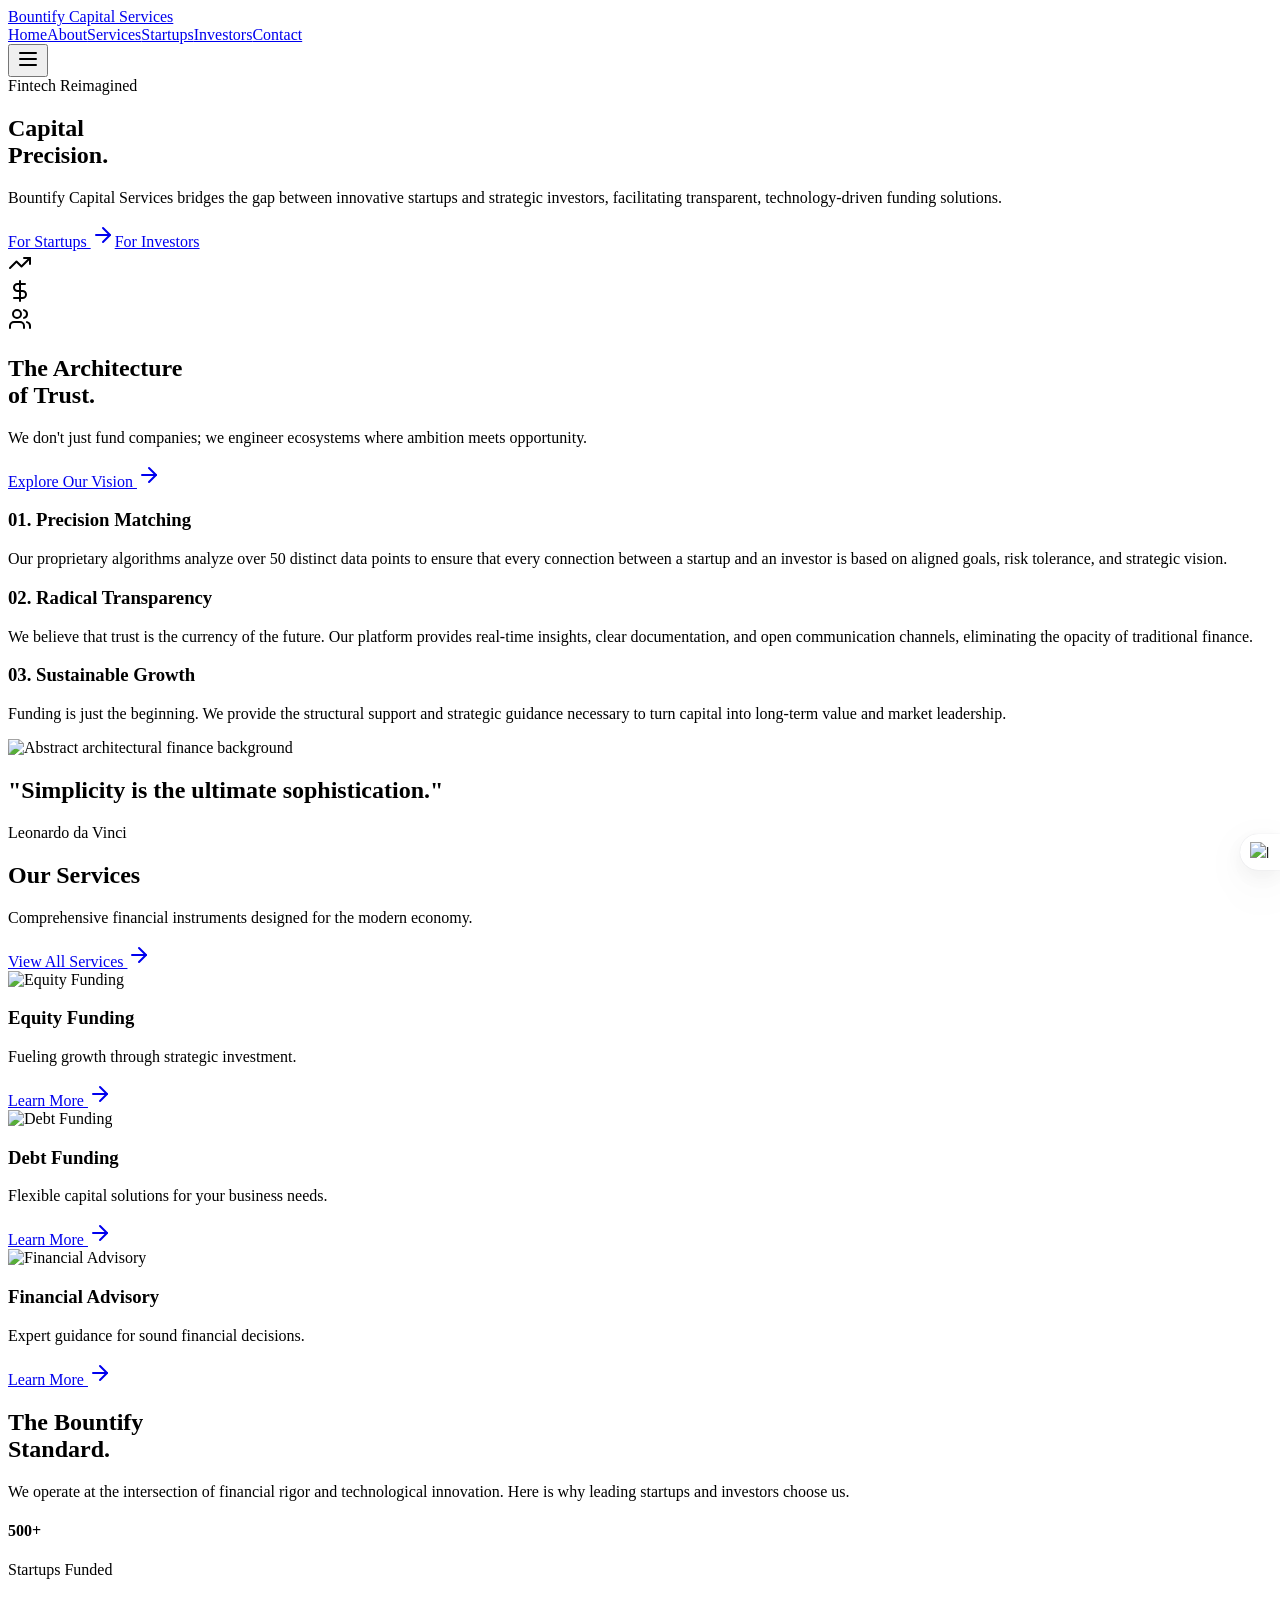
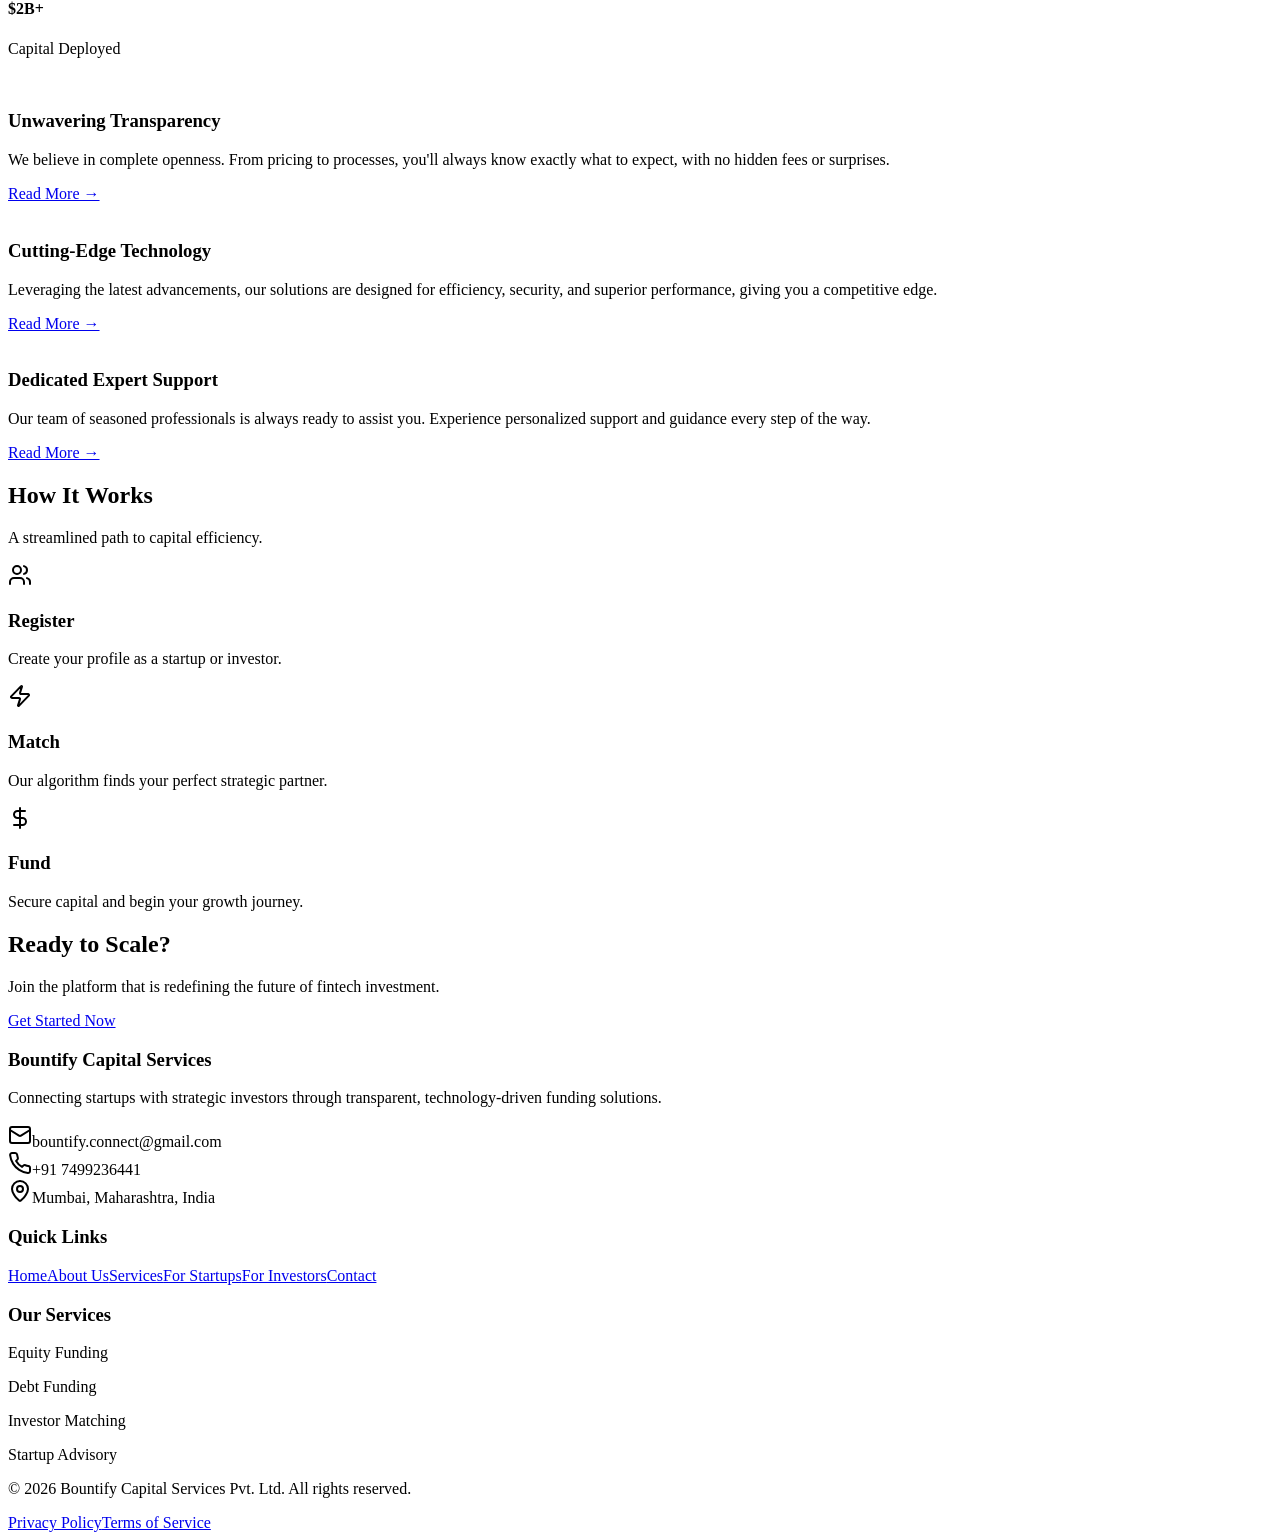
==== commit a9b1714f: "Update index.html" ====
--- a/index.html
+++ b/index.html
@@ -102,12 +102,7 @@
        margin-top: -14px;
        margin-right: 2px;
        padding-left: 2px;
-      }</style><a id="wixvibe-banner" href="https://vibe.wix.com/?origin=site_banner" target="_blank"><span>Built on</span> <svg width="58" height="18" viewBox="0 0 58 18" fill="none" xmlns="http://www.w3.org/2000/svg"><g clip-path="url(#clip0_9809_68503)"><path d="M25.9145 4H24.4877C24.092 4 23.722 4.19599 23.4997 4.52375L21.5917 7.33848C21.5409 7.41312 21.4308 7.41312 21.3799 7.33848L19.4719 4.52375C19.25 4.19599 18.8796 4 18.4839 4H17.0571L20.4561 9.01397L17.0759 14H18.5026C18.8984 14 19.2683 13.804 19.4906 13.4763L21.3799 10.6895C21.4308 10.6148 21.5409 10.6148 21.5917 10.6895L23.481 13.4763C23.7029 13.804 24.0732 14 24.469 14H25.8957L22.5155 9.01397L25.9145 4Z" fill="#000000"></path><path d="M14.1216 5.02289V14H14.8035C15.3686 14 15.8265 13.5421 15.8265 12.9771V4H15.1446C14.5795 4 14.1216 4.45786 14.1216 5.02289Z" fill="#000000"></path><path d="M12.871 4H12.2642C11.5961 4 11.0172 4.46203 10.8692 5.11338L9.51166 11.081L8.32348 5.51036C8.10369 4.4808 7.0473 3.7865 5.9663 4.08507C5.27775 4.27522 4.76728 4.85693 4.61839 5.5554L3.4423 11.0735L2.0873 5.1138C1.93883 4.46245 1.35996 4 0.691843 4H0.0854492L2.35963 13.9996H3.22126C4.00324 13.9996 4.67886 13.4529 4.84193 12.6881L6.29577 5.86564C6.31371 5.78099 6.38961 5.71969 6.47594 5.71969C6.56227 5.71969 6.63817 5.78099 6.65611 5.86564L8.1112 12.6885C8.27427 13.4533 8.94989 13.9996 9.73187 13.9996H10.5964L12.871 4Z" fill="#000000"></path></g><path d="M32.7106 14H31.2966L27.3906 3.99H28.8466L32.2626 13.118H31.7866L35.2166 3.99H36.6166L32.7106 14ZM39.3124 14H38.0104V7.056H39.3124V14ZM38.6684 5.418C38.4258 5.418 38.2158 5.33867 38.0384 5.18C37.8704 5.012 37.7864 4.80667 37.7864 4.564C37.7864 4.32133 37.8704 4.116 38.0384 3.948C38.2158 3.78 38.4258 3.696 38.6684 3.696C38.9111 3.696 39.1164 3.78 39.2844 3.948C39.4524 4.116 39.5364 4.32133 39.5364 4.564C39.5364 4.80667 39.4524 5.012 39.2844 5.18C39.1164 5.33867 38.9111 5.418 38.6684 5.418ZM42.443 14H41.155V3.92H42.457V9.184H42.135C42.2096 8.72667 42.3823 8.32067 42.653 7.966C42.933 7.61133 43.2783 7.336 43.689 7.14C44.109 6.93467 44.571 6.832 45.075 6.832C45.747 6.832 46.3443 6.99533 46.867 7.322C47.3896 7.63933 47.8003 8.078 48.099 8.638C48.3976 9.18867 48.547 9.81867 48.547 10.528C48.547 11.2467 48.393 11.886 48.085 12.446C47.7863 12.9967 47.3663 13.4307 46.825 13.748C46.293 14.0653 45.6863 14.224 45.005 14.224C44.3796 14.224 43.8383 14.098 43.381 13.846C42.9236 13.5847 42.5783 13.2347 42.345 12.796C42.1116 12.348 42.0183 11.8487 42.065 11.298L42.331 11.032C42.3683 11.4333 42.499 11.7927 42.723 12.11C42.9563 12.4273 43.2503 12.6747 43.605 12.852C43.969 13.02 44.361 13.104 44.781 13.104C45.2663 13.104 45.6863 12.9967 46.041 12.782C46.3956 12.558 46.6756 12.25 46.881 11.858C47.0863 11.466 47.189 11.0227 47.189 10.528C47.189 10.0333 47.091 9.59467 46.895 9.212C46.7083 8.82 46.4376 8.512 46.083 8.288C45.7376 8.064 45.3316 7.952 44.865 7.952C44.3983 7.952 43.983 8.06867 43.619 8.302C43.2643 8.526 42.9796 8.84333 42.765 9.254C42.5596 9.66467 42.457 10.1407 42.457 10.682V12.152L42.443 12.194V14ZM56.0044 11.956L56.8164 12.796C56.4524 13.244 56.0044 13.594 55.4724 13.846C54.9497 14.098 54.357 14.224 53.6944 14.224C52.9384 14.224 52.2664 14.0653 51.6784 13.748C51.0904 13.4307 50.6284 12.9967 50.2924 12.446C49.9657 11.886 49.8024 11.2467 49.8024 10.528C49.8024 9.80933 49.961 9.17467 50.2784 8.624C50.5957 8.064 51.0344 7.62533 51.5944 7.308C52.1544 6.99067 52.7844 6.832 53.4844 6.832C54.1657 6.832 54.7677 6.99067 55.2904 7.308C55.8224 7.616 56.2377 8.04533 56.5364 8.596C56.8444 9.13733 56.9984 9.76733 56.9984 10.486V10.57H55.6824V10.444C55.6824 9.94 55.589 9.50133 55.4024 9.128C55.2157 8.74533 54.9544 8.45133 54.6184 8.246C54.2917 8.03133 53.9137 7.924 53.4844 7.924C53.027 7.924 52.621 8.03133 52.2664 8.246C51.9117 8.46067 51.6364 8.764 51.4404 9.156C51.2444 9.53867 51.1464 9.99133 51.1464 10.514C51.1464 11.0367 51.2537 11.4987 51.4684 11.9C51.6924 12.292 52.0004 12.5953 52.3924 12.81C52.7844 13.0247 53.2324 13.132 53.7364 13.132C54.6604 13.132 55.4164 12.74 56.0044 11.956ZM56.9984 10.962H50.7684V9.996H56.7744L56.9984 10.486V10.962Z" fill="#000000"></path><defs><clippath id="clip0_9809_68503"><rect width="25.8289" height="10" fill="white" transform="translate(0.0854492 4)"></rect></clippath></defs></svg> <button id="wixvibe-banner-close" aria-label="Close banner"><svg xmlns="http://www.w3.org/2000/svg" width="8" height="8" viewBox="0 0 8 8" fill="none"><path fill-rule="evenodd" clip-rule="evenodd" d="M2.65901 3.71967L0.21967 1.28033C-0.0732233 0.987437 -0.0732233 0.512563 0.21967 0.21967C0.512563 -0.0732233 0.987437 -0.0732233 1.28033 0.21967L3.71967 2.65901L6.15901 0.21967C6.4519 -0.0732233 6.92678 -0.0732233 7.21967 0.21967C7.51256 0.512563 7.51256 0.987437 7.21967 1.28033L4.78033 3.71967L7.21967 6.15901C7.51256 6.4519 7.51256 6.92678 7.21967 7.21967C6.92678 7.51256 6.4519 7.51256 6.15901 7.21967L3.71967 4.78033L1.28033 7.21967C0.987437 7.51256 0.512563 7.51256 0.21967 7.21967C-0.0732233 6.92678 -0.0732233 6.4519 0.21967 6.15901L2.65901 3.71967Z" fill="#000624"></path></svg></button></a><script>// Close button functionality
-      document.getElementById('wixvibe-banner-close').onclick = function(event) {
-        event.stopPropagation(); // Prevent banner click when close button is clicked
-        document.getElementById('wixvibe-banner-container').style.display = 'none';
-        return false;
-      };</script></div> <div id="root" class="w-full h-full"> <style>astro-island,astro-slot,astro-static-slot{display:contents}</style><script>(()=>{var e=async t=>{await(await t())()};(self.Astro||(self.Astro={})).only=e;window.dispatchEvent(new Event("astro:only"));})();</script><script>(()=>{var A=Object.defineProperty;var g=(i,o,a)=>o in i?A(i,o,{enumerable:!0,configurable:!0,writable:!0,value:a}):i[o]=a;var d=(i,o,a)=>g(i,typeof o!="symbol"?o+"":o,a);{let i={0:t=>m(t),1:t=>a(t),2:t=>new RegExp(t),3:t=>new Date(t),4:t=>new Map(a(t)),5:t=>new Set(a(t)),6:t=>BigInt(t),7:t=>new URL(t),8:t=>new Uint8Array(t),9:t=>new Uint16Array(t),10:t=>new Uint32Array(t),11:t=>1/0*t},o=t=>{let[l,e]=t;return l in i?i[l](e):void 0},a=t=>t.map(o),m=t=>typeof t!="object"||t===null?t:Object.fromEntries(Object.entries(t).map(([l,e])=>[l,o(e)]));class y extends HTMLElement{constructor(){super(...arguments);d(this,"Component");d(this,"hydrator");d(this,"hydrate",async()=>{var b;if(!this.hydrator||!this.isConnected)return;let e=(b=this.parentElement)==null?void 0:b.closest("astro-island[ssr]");if(e){e.addEventListener("astro:hydrate",this.hydrate,{once:!0});return}let c=this.querySelectorAll("astro-slot"),n={},h=this.querySelectorAll("template[data-astro-template]");for(let r of h){let s=r.closest(this.tagName);s!=null&&s.isSameNode(this)&&(n[r.getAttribute("data-astro-template")||"default"]=r.innerHTML,r.remove())}for(let r of c){let s=r.closest(this.tagName);s!=null&&s.isSameNode(this)&&(n[r.getAttribute("name")||"default"]=r.innerHTML)}let p;try{p=this.hasAttribute("props")?m(JSON.parse(this.getAttribute("props"))):{}}catch(r){let s=this.getAttribute("component-url")||"<unknown>",v=this.getAttribute("component-export");throw v&&(s+=` (export ${v})`),console.error(`[hydrate] Error parsing props for component ${s}`,this.getAttribute("props"),r),r}let u;await this.hydrator(this)(this.Component,p,n,{client:this.getAttribute("client")}),this.removeAttribute("ssr"),this.dispatchEvent(new CustomEvent("astro:hydrate"))});d(this,"unmount",()=>{this.isConnected||this.dispatchEvent(new CustomEvent("astro:unmount"))})}disconnectedCallback(){document.removeEventListener("astro:after-swap",this.unmount),document.addEventListener("astro:after-swap",this.unmount,{once:!0})}connectedCallback(){if(!this.hasAttribute("await-children")||document.readyState==="interactive"||document.readyState==="complete")this.childrenConnectedCallback();else{let e=()=>{document.removeEventListener("DOMContentLoaded",e),c.disconnect(),this.childrenConnectedCallback()},c=new MutationObserver(()=>{var n;((n=this.lastChild)==null?void 0:n.nodeType)===Node.COMMENT_NODE&&this.lastChild.nodeValue==="astro:end"&&(this.lastChild.remove(),e())});c.observe(this,{childList:!0}),document.addEventListener("DOMContentLoaded",e)}}async childrenConnectedCallback(){let e=this.getAttribute("before-hydration-url");e&&await import(e),this.start()}async start(){let e=JSON.parse(this.getAttribute("opts")),c=this.getAttribute("client");if(Astro[c]===void 0){window.addEventListener(`astro:${c}`,()=>this.start(),{once:!0});return}try{await Astro[c](async()=>{let n=this.getAttribute("renderer-url"),[h,{default:p}]=await Promise.all([import(this.getAttribute("component-url")),n?import(n):()=>()=>{}]),u=this.getAttribute("component-export")||"default";if(!u.includes("."))this.Component=h[u];else{this.Component=h;for(let f of u.split("."))this.Component=this.Component[f]}return this.hydrator=p,this.hydrate},e,this)}catch(n){console.error(`[astro-island] Error hydrating ${this.getAttribute("component-url")}`,n)}}attributeChangedCallback(){this.hydrate()}}d(y,"observedAttributes",["props"]),customElements.get("astro-island")||customElements.define("astro-island",y)}})();</script><astro-island uid="2l5Y9i" component-url="/_astro/Router.C0lav9rm.js" component-export="default" renderer-url="/_astro/client.CWebG0_l.js" props="{}" client="only" before-hydration-url="/_astro/astro_scripts/before-hydration.js.B57Ifmy9.js" opts="{&quot;name&quot;:&quot;AppRouter&quot;,&quot;value&quot;:&quot;react&quot;}"><div class="min-h-screen bg-background font-paragraph text-foreground selection:bg-secondary selection:text-white overflow-x-clip"><div class="fixed top-0 left-0 right-0 h-1 bg-secondary origin-left z-50" style="transform: none;"></div><header class="sticky top-0 z-50 bg-card-background shadow-sm"><div class="max-w-[100rem] mx-auto px-4 sm:px-6 md:px-8"><div class="flex items-center justify-between h-16 md:h-20"><a class="flex items-center" href="index.html" data-discover="true"><span class="font-heading text-lg sm:text-xl md:text-2xl text-primary font-semibold">Bountify Capital Services</span></a><nav class="hidden md:flex items-center gap-4 lg:gap-8"><a class="font-paragraph text-sm lg:text-base font-medium transition-colors duration-300 text-secondary" href="index.html" data-discover="true">Home</a><a class="font-paragraph text-sm lg:text-base font-medium transition-colors duration-300 text-foreground hover:text-secondary" href="about.html" data-discover="true">About</a><a class="font-paragraph text-sm lg:text-base font-medium transition-colors duration-300 text-foreground hover:text-secondary" href="services.html" data-discover="true">Services</a><a class="font-paragraph text-sm lg:text-base font-medium transition-colors duration-300 text-foreground hover:text-secondary" href="startup.html" data-discover="true">Startups</a><a class="font-paragraph text-sm lg:text-base font-medium transition-colors duration-300 text-foreground hover:text-secondary" href="startup.html" data-discover="true">Investors</a><a class="font-paragraph text-sm lg:text-base font-medium transition-colors duration-300 text-foreground hover:text-secondary" href="contact.html" data-discover="true">Contact</a></nav><button class="md:hidden p-2 text-primary" aria-label="Toggle menu"><svg xmlns="http://www.w3.org/2000/svg" width="24" height="24" viewBox="0 0 24 24" fill="none" stroke="currentColor" stroke-width="2" stroke-linecap="round" stroke-linejoin="round" class="lucide lucide-menu h-6 w-6"><line x1="4" x2="20" y1="12" y2="12"></line><line x1="4" x2="20" y1="6" y2="6"></line><line x1="4" x2="20" y1="18" y2="18"></line></svg></button></div></div></header><section class="relative w-full min-h-[95vh] flex items-center bg-primary overflow-hidden"><div class="absolute inset-0 opacity-20 pointer-events-none"><div class="absolute top-0 left-0 w-full h-full bg-[linear-gradient(to_right,#ffffff05_1px,transparent_1px),linear-gradient(to_bottom,#ffffff05_1px,transparent_1px)] bg-[size:4rem_4rem]"></div><div class="absolute top-1/4 right-0 w-[800px] h-[800px] bg-secondary/20 rounded-full blur-[120px]" style="transform: translateX(38.0553px) translateY(-19.0277px) scale(1.03806);"></div></div><div class="relative w-full max-w-[120rem] mx-auto px-4 sm:px-6 md:px-8 lg:px-12 pt-12 md:pt-20"><div class="grid grid-cols-1 lg:grid-cols-12 gap-8 md:gap-12 items-center"><div class="lg:col-span-8"><div style="opacity: 1; transform: none;"><span class="inline-block py-2 px-4 border border-primary-foreground/20 rounded-full text-primary-foreground/80 text-sm tracking-widest uppercase mb-8 backdrop-blur-sm">Fintech Reimagined</span><h1 class="font-heading text-4xl sm:text-5xl md:text-6xl lg:text-7xl xl:text-8xl 2xl:text-9xl text-primary-foreground leading-[0.9] tracking-tight mb-6 md:mb-8">Capital <br><span class="text-secondary">Precision.</span></h1></div><p class="font-paragraph text-base sm:text-lg md:text-xl lg:text-2xl text-primary-foreground/70 max-w-2xl leading-relaxed mb-8 md:mb-12 border-l-2 border-secondary pl-4 md:pl-6" style="opacity: 1; transform: none;">Bountify Capital Services bridges the gap between innovative startups and strategic investors, facilitating transparent, technology-driven funding solutions.</p><div class="flex flex-col sm:flex-row gap-4 md:gap-6" style="opacity: 1; transform: none;"><a class="group relative overflow-hidden inline-flex items-center justify-center bg-card-background text-primary font-medium text-base md:text-lg px-6 md:px-10 py-4 md:py-5 rounded-none transition-all duration-300 hover:bg-secondary hover:text-white" href="startup.html" data-discover="true"><span class="relative z-10 flex items-center">For Startups <svg xmlns="http://www.w3.org/2000/svg" width="24" height="24" viewBox="0 0 24 24" fill="none" stroke="currentColor" stroke-width="2" stroke-linecap="round" stroke-linejoin="round" class="lucide lucide-arrow-right ml-2 h-4 md:h-5 w-4 md:w-5 transition-transform group-hover:translate-x-1"><path d="M5 12h14"></path><path d="m12 5 7 7-7 7"></path></svg></span></a><a class="group inline-flex items-center justify-center bg-transparent text-primary-foreground border border-primary-foreground/30 font-medium text-base md:text-lg px-6 md:px-10 py-4 md:py-5 rounded-none transition-all duration-300 hover:bg-primary-foreground/10 hover:border-primary-foreground" href="investor.html" data-discover="true">For Investors</a></div></div><div class="hidden lg:block lg:col-span-4 relative h-full min-h-[600px]"><div class="absolute inset-0" style="opacity: 1; transform: none;"><div class="relative w-full h-full border-l border-primary-foreground/10 pl-12 flex flex-col justify-center gap-8"><div class="p-8 bg-primary-foreground/5 backdrop-blur-md border border-primary-foreground/10"><svg xmlns="http://www.w3.org/2000/svg" width="24" height="24" viewBox="0 0 24 24" fill="none" stroke="currentColor" stroke-width="2" stroke-linecap="round" stroke-linejoin="round" class="lucide lucide-trending-up w-12 h-12 text-secondary mb-4"><polyline points="22 7 13.5 15.5 8.5 10.5 2 17"></polyline><polyline points="16 7 22 7 22 13"></polyline></svg><div class="h-2 w-24 bg-primary-foreground/20 mb-2"></div><div class="h-2 w-16 bg-primary-foreground/10"></div></div><div class="p-8 bg-primary-foreground/5 backdrop-blur-md border border-primary-foreground/10 ml-12"><svg xmlns="http://www.w3.org/2000/svg" width="24" height="24" viewBox="0 0 24 24" fill="none" stroke="currentColor" stroke-width="2" stroke-linecap="round" stroke-linejoin="round" class="lucide lucide-dollar-sign w-12 h-12 text-secondary mb-4"><line x1="12" x2="12" y1="2" y2="22"></line><path d="M17 5H9.5a3.5 3.5 0 0 0 0 7h5a3.5 3.5 0 0 1 0 7H6"></path></svg><div class="h-2 w-24 bg-primary-foreground/20 mb-2"></div><div class="h-2 w-16 bg-primary-foreground/10"></div></div><div class="p-8 bg-primary-foreground/5 backdrop-blur-md border border-primary-foreground/10"><svg xmlns="http://www.w3.org/2000/svg" width="24" height="24" viewBox="0 0 24 24" fill="none" stroke="currentColor" stroke-width="2" stroke-linecap="round" stroke-linejoin="round" class="lucide lucide-users w-12 h-12 text-secondary mb-4"><path d="M16 21v-2a4 4 0 0 0-4-4H6a4 4 0 0 0-4 4v2"></path><circle cx="9" cy="7" r="4"></circle><path d="M22 21v-2a4 4 0 0 0-3-3.87"></path><path d="M16 3.13a4 4 0 0 1 0 7.75"></path></svg><div class="h-2 w-24 bg-primary-foreground/20 mb-2"></div><div class="h-2 w-16 bg-primary-foreground/10"></div></div></div></div></div></div></div></section><section class="relative w-full bg-background py-16 md:py-32 lg:py-48"><div class="max-w-[120rem] mx-auto px-4 sm:px-6 md:px-8 lg:px-12"><div class="grid grid-cols-1 lg:grid-cols-12 gap-8 md:gap-12 lg:gap-16"><div class="lg:col-span-4 relative"><div class="sticky top-32"><div style="opacity: 1; transform: none;"><h2 class="font-heading text-5xl md:text-6xl text-primary mb-8 leading-tight">The Architecture <br><span class="text-muted-gray">of Trust.</span></h2><div class="w-20 h-1 bg-secondary mb-8"></div><p class="font-paragraph text-lg text-foreground/60 max-w-sm">We don't just fund companies; we engineer ecosystems where ambition meets opportunity.</p><a class="inline-flex items-center mt-8 text-primary font-medium hover:text-secondary transition-colors" href="about.html" data-discover="true">Explore Our Vision <svg xmlns="http://www.w3.org/2000/svg" width="24" height="24" viewBox="0 0 24 24" fill="none" stroke="currentColor" stroke-width="2" stroke-linecap="round" stroke-linejoin="round" class="lucide lucide-arrow-right ml-2 h-4 w-4"><path d="M5 12h14"></path><path d="m12 5 7 7-7 7"></path></svg></a></div></div></div><div class="lg:col-span-8 space-y-24"><div style="opacity: 1; transform: none;"><div class="group"><h3 class="text-3xl font-heading text-primary mb-6 group-hover:text-secondary transition-colors duration-300">01. Precision Matching</h3><p class="text-xl text-foreground/80 leading-relaxed mb-8">Our proprietary algorithms analyze over 50 distinct data points to ensure that every connection between a startup and an investor is based on aligned goals, risk tolerance, and strategic vision.</p><div class="w-full h-px bg-primary/10 my-0"></div></div></div><div style="opacity: 1; transform: none;"><div class="group"><h3 class="text-3xl font-heading text-primary mb-6 group-hover:text-secondary transition-colors duration-300">02. Radical Transparency</h3><p class="text-xl text-foreground/80 leading-relaxed mb-8">We believe that trust is the currency of the future. Our platform provides real-time insights, clear documentation, and open communication channels, eliminating the opacity of traditional finance.</p><div class="w-full h-px bg-primary/10 my-0"></div></div></div><div style="opacity: 1; transform: none;"><div class="group"><h3 class="text-3xl font-heading text-primary mb-6 group-hover:text-secondary transition-colors duration-300">03. Sustainable Growth</h3><p class="text-xl text-foreground/80 leading-relaxed mb-8">Funding is just the beginning. We provide the structural support and strategic guidance necessary to turn capital into long-term value and market leadership.</p><div class="w-full h-px bg-primary/10 my-0"></div></div></div></div></div></div></section><section class="relative w-full h-[80vh] overflow-hidden flex items-center justify-center"><div class="absolute inset-0 z-0"><span class="inline-block relative w-full h-full object-cover opacity-80 grayscale" style="--img-aspect-ratio: 1920 / 704; --img-default-width: 1920px;"><img class="w-full h-full inset-0 absolute object-cover" alt="Abstract architectural finance background" width="1920" src="./index_files/4e13e9_d72bedc50182455d8de1bd886cbc24e3~mv2.png" style=""></span><div class="absolute inset-0 bg-primary/40 mix-blend-multiply"></div></div><div class="relative z-10 max-w-4xl mx-auto px-4 sm:px-6 md:px-8 text-center"><h2 class="font-heading text-3xl sm:text-4xl md:text-5xl lg:text-6xl xl:text-7xl text-white mb-6 md:mb-8" style="opacity: 1; transform: none;">"Simplicity is the ultimate sophistication."</h2><p class="text-white/80 text-base md:text-lg lg:text-xl font-light tracking-widest uppercase">Leonardo da Vinci</p></div></section><section class="w-full py-16 md:py-32 bg-background overflow-hidden"><div class="max-w-[120rem] mx-auto px-4 sm:px-6 md:px-8 lg:px-12 mb-12 md:mb-20 flex flex-col md:flex-row justify-between items-start md:items-end gap-6"><div><h2 class="font-heading text-3xl md:text-4xl lg:text-5xl text-primary mb-3 md:mb-4">Our Services</h2><p class="text-base md:text-lg text-foreground/60 max-w-xl">Comprehensive financial instruments designed for the modern economy.</p></div><a class="hidden md:flex items-center text-secondary font-medium hover:text-primary transition-colors text-sm md:text-base" href="services.html" data-discover="true">View All Services <svg xmlns="http://www.w3.org/2000/svg" width="24" height="24" viewBox="0 0 24 24" fill="none" stroke="currentColor" stroke-width="2" stroke-linecap="round" stroke-linejoin="round" class="lucide lucide-arrow-right ml-2 h-4 md:h-5 w-4 md:w-5"><path d="M5 12h14"></path><path d="m12 5 7 7-7 7"></path></svg></a></div><div class="w-full overflow-x-auto pb-8 md:pb-12 px-4 sm:px-6 md:px-8 lg:px-12 scrollbar-hide"><div class="flex gap-8 w-max"><div class="group relative min-w-[350px] md:min-w-[450px] bg-card-background border border-primary/5 hover:border-secondary/30 transition-all duration-500" style="opacity: 1; transform: none;"><div class="h-[300px] overflow-hidden relative"><div class="absolute inset-0 bg-primary/0 group-hover:bg-primary/10 transition-colors duration-500 z-10"></div><span class="inline-block relative w-full h-full object-cover transform group-hover:scale-105 transition-transform duration-700" style="--img-aspect-ratio: 640 / 640; --img-default-width: 640px;"><img class="w-full h-full inset-0 absolute object-cover" alt="Equity Funding" width="500" src="./index_files/4e13e9_0733e55c66ff4a29811105c6ead83c79~mv2.png" style=""></span></div><div class="p-8"><h3 class="font-heading text-2xl text-primary mb-4 group-hover:text-secondary transition-colors">Equity Funding</h3><p class="font-paragraph text-foreground/70 mb-8 line-clamp-3">Fueling growth through strategic investment.</p><a class="inline-flex items-center text-sm font-medium text-primary uppercase tracking-wider group-hover:text-secondary transition-colors" href="https://example.com/services/equity-funding">Learn More <svg xmlns="http://www.w3.org/2000/svg" width="24" height="24" viewBox="0 0 24 24" fill="none" stroke="currentColor" stroke-width="2" stroke-linecap="round" stroke-linejoin="round" class="lucide lucide-arrow-right ml-2 h-4 w-4"><path d="M5 12h14"></path><path d="m12 5 7 7-7 7"></path></svg></a></div></div><div class="group relative min-w-[350px] md:min-w-[450px] bg-card-background border border-primary/5 hover:border-secondary/30 transition-all duration-500" style="opacity: 1; transform: none;"><div class="h-[300px] overflow-hidden relative"><div class="absolute inset-0 bg-primary/0 group-hover:bg-primary/10 transition-colors duration-500 z-10"></div><span class="inline-block relative w-full h-full object-cover transform group-hover:scale-105 transition-transform duration-700" style="--img-aspect-ratio: 640 / 640; --img-default-width: 640px;"><img class="w-full h-full inset-0 absolute object-cover" alt="Debt Funding" width="500" src="./index_files/4e13e9_683f9424f44e4217af2fead0c3e474cb~mv2.png" style=""></span></div><div class="p-8"><h3 class="font-heading text-2xl text-primary mb-4 group-hover:text-secondary transition-colors">Debt Funding</h3><p class="font-paragraph text-foreground/70 mb-8 line-clamp-3">Flexible capital solutions for your business needs.</p><a class="inline-flex items-center text-sm font-medium text-primary uppercase tracking-wider group-hover:text-secondary transition-colors" href="https://example.com/services/debt-funding">Learn More <svg xmlns="http://www.w3.org/2000/svg" width="24" height="24" viewBox="0 0 24 24" fill="none" stroke="currentColor" stroke-width="2" stroke-linecap="round" stroke-linejoin="round" class="lucide lucide-arrow-right ml-2 h-4 w-4"><path d="M5 12h14"></path><path d="m12 5 7 7-7 7"></path></svg></a></div></div><div class="group relative min-w-[350px] md:min-w-[450px] bg-card-background border border-primary/5 hover:border-secondary/30 transition-all duration-500" style="opacity: 1; transform: none;"><div class="h-[300px] overflow-hidden relative"><div class="absolute inset-0 bg-primary/0 group-hover:bg-primary/10 transition-colors duration-500 z-10"></div><span class="inline-block relative w-full h-full object-cover transform group-hover:scale-105 transition-transform duration-700" style="--img-aspect-ratio: 640 / 640; --img-default-width: 640px;"><img class="w-full h-full inset-0 absolute object-cover" alt="Financial Advisory" width="500" src="./index_files/4e13e9_2cda35df00f24ab68b14b9946f285427~mv2.png" style=""></span></div><div class="p-8"><h3 class="font-heading text-2xl text-primary mb-4 group-hover:text-secondary transition-colors">Financial Advisory</h3><p class="font-paragraph text-foreground/70 mb-8 line-clamp-3">Expert guidance for sound financial decisions.</p><a class="inline-flex items-center text-sm font-medium text-primary uppercase tracking-wider group-hover:text-secondary transition-colors" href="https://example.com/services/financial-advisory">Learn More <svg xmlns="http://www.w3.org/2000/svg" width="24" height="24" viewBox="0 0 24 24" fill="none" stroke="currentColor" stroke-width="2" stroke-linecap="round" stroke-linejoin="round" class="lucide lucide-arrow-right ml-2 h-4 w-4"><path d="M5 12h14"></path><path d="m12 5 7 7-7 7"></path></svg></a></div></div></div></div></section><section class="w-full py-16 md:py-32 bg-primary text-primary-foreground"><div class="max-w-[120rem] mx-auto px-4 sm:px-6 md:px-8 lg:px-12"><div class="grid grid-cols-1 lg:grid-cols-12 gap-8 md:gap-12 lg:gap-16"><div class="lg:col-span-5"><div style="opacity: 1; transform: none;"><h2 class="font-heading text-5xl md:text-6xl mb-8">The Bountify <br> Standard.</h2><p class="text-xl text-primary-foreground/70 mb-12 max-w-md">We operate at the intersection of financial rigor and technological innovation. Here is why leading startups and investors choose us.</p><div class="grid grid-cols-2 gap-4"><div class="p-6 border border-primary-foreground/10 bg-primary-foreground/5"><h4 class="text-3xl font-heading text-secondary mb-2">500+</h4><p class="text-sm text-primary-foreground/60">Startups Funded</p></div><div class="p-6 border border-primary-foreground/10 bg-primary-foreground/5"><h4 class="text-3xl font-heading text-secondary mb-2">$2B+</h4><p class="text-sm text-primary-foreground/60">Capital Deployed</p></div></div></div></div><div class="lg:col-span-7"><div class="grid gap-0"><div class="group relative p-8 md:p-12 border-t border-primary-foreground/10 hover:bg-primary-foreground/5 transition-colors duration-300" style="opacity: 1; transform: none;"><div class="flex flex-col md:flex-row md:items-start gap-6"><div class="shrink-0"><div class="w-12 h-12 rounded-full bg-secondary/20 flex items-center justify-center text-secondary"><span class="inline-block relative w-6 h-6 object-contain brightness-0 invert" style="--img-aspect-ratio: 640 / 640; --img-default-width: 640px;"><img class="w-full h-full inset-0 absolute object-cover" alt="" width="24" src="./index_files/4e13e9_ddbb49e3f3b84cdbbdad5ff2dd995d8e~mv2.png" style=""></span></div></div><div><h3 class="text-2xl font-heading mb-3 group-hover:text-secondary transition-colors">Unwavering Transparency</h3><p class="text-primary-foreground/60 leading-relaxed">We believe in complete openness. From pricing to processes, you'll always know exactly what to expect, with no hidden fees or surprises.</p><a class="inline-block mt-4 text-sm font-medium text-secondary hover:text-white transition-colors" href="https://example.com/about-us/transparency">Read More →</a></div></div></div><div class="group relative p-8 md:p-12 border-t border-primary-foreground/10 hover:bg-primary-foreground/5 transition-colors duration-300" style="opacity: 1; transform: none;"><div class="flex flex-col md:flex-row md:items-start gap-6"><div class="shrink-0"><div class="w-12 h-12 rounded-full bg-secondary/20 flex items-center justify-center text-secondary"><span class="inline-block relative w-6 h-6 object-contain brightness-0 invert" style="--img-aspect-ratio: 640 / 640; --img-default-width: 640px;"><img class="w-full h-full inset-0 absolute object-cover" alt="" width="24" src="./index_files/4e13e9_89b67ad1aee34bc8bdf92846cc2b863b~mv2.png" style=""></span></div></div><div><h3 class="text-2xl font-heading mb-3 group-hover:text-secondary transition-colors">Cutting-Edge Technology</h3><p class="text-primary-foreground/60 leading-relaxed">Leveraging the latest advancements, our solutions are designed for efficiency, security, and superior performance, giving you a competitive edge.</p><a class="inline-block mt-4 text-sm font-medium text-secondary hover:text-white transition-colors" href="https://example.com/our-technology">Read More →</a></div></div></div><div class="group relative p-8 md:p-12 border-t border-primary-foreground/10 hover:bg-primary-foreground/5 transition-colors duration-300" style="opacity: 1; transform: none;"><div class="flex flex-col md:flex-row md:items-start gap-6"><div class="shrink-0"><div class="w-12 h-12 rounded-full bg-secondary/20 flex items-center justify-center text-secondary"><span class="inline-block relative w-6 h-6 object-contain brightness-0 invert" style="--img-aspect-ratio: 640 / 640; --img-default-width: 640px;"><img class="w-full h-full inset-0 absolute object-cover" alt="" width="24" src="./index_files/4e13e9_fbe3e5898b0d49b89052faae756bd0f5~mv2.png" style=""></span></div></div><div><h3 class="text-2xl font-heading mb-3 group-hover:text-secondary transition-colors">Dedicated Expert Support</h3><p class="text-primary-foreground/60 leading-relaxed">Our team of seasoned professionals is always ready to assist you. Experience personalized support and guidance every step of the way.</p><a class="inline-block mt-4 text-sm font-medium text-secondary hover:text-white transition-colors" href="https://example.com/contact-us">Read More →</a></div></div></div><div class="w-full h-px bg-primary-foreground/10"></div></div></div></div></div></section><section class="w-full py-16 md:py-32 bg-background"><div class="max-w-[120rem] mx-auto px-4 sm:px-6 md:px-8 lg:px-12"><div class="text-center mb-12 md:mb-20"><h2 class="font-heading text-3xl md:text-4xl lg:text-5xl text-primary mb-4 md:mb-6">How It Works</h2><p class="text-base md:text-lg text-foreground/60">A streamlined path to capital efficiency.</p></div><div class="relative grid grid-cols-1 md:grid-cols-3 gap-12"><div class="hidden md:block absolute top-12 left-[16%] right-[16%] h-px bg-primary/10 z-0"></div><div class="relative z-10 flex flex-col items-center text-center bg-background p-6" style="opacity: 1; transform: none;"><div class="w-24 h-24 rounded-full bg-card-background border border-primary/10 flex items-center justify-center mb-8 shadow-sm group hover:border-secondary transition-colors duration-300"><svg xmlns="http://www.w3.org/2000/svg" width="24" height="24" viewBox="0 0 24 24" fill="none" stroke="currentColor" stroke-width="2" stroke-linecap="round" stroke-linejoin="round" class="lucide lucide-users w-8 h-8 text-primary group-hover:text-secondary transition-colors"><path d="M16 21v-2a4 4 0 0 0-4-4H6a4 4 0 0 0-4 4v2"></path><circle cx="9" cy="7" r="4"></circle><path d="M22 21v-2a4 4 0 0 0-3-3.87"></path><path d="M16 3.13a4 4 0 0 1 0 7.75"></path></svg></div><h3 class="text-2xl font-heading text-primary mb-4">Register</h3><p class="text-foreground/60 max-w-xs">Create your profile as a startup or investor.</p></div><div class="relative z-10 flex flex-col items-center text-center bg-background p-6" style="opacity: 1; transform: none;"><div class="w-24 h-24 rounded-full bg-card-background border border-primary/10 flex items-center justify-center mb-8 shadow-sm group hover:border-secondary transition-colors duration-300"><svg xmlns="http://www.w3.org/2000/svg" width="24" height="24" viewBox="0 0 24 24" fill="none" stroke="currentColor" stroke-width="2" stroke-linecap="round" stroke-linejoin="round" class="lucide lucide-zap w-8 h-8 text-primary group-hover:text-secondary transition-colors"><path d="M4 14a1 1 0 0 1-.78-1.63l9.9-10.2a.5.5 0 0 1 .86.46l-1.92 6.02A1 1 0 0 0 13 10h7a1 1 0 0 1 .78 1.63l-9.9 10.2a.5.5 0 0 1-.86-.46l1.92-6.02A1 1 0 0 0 11 14z"></path></svg></div><h3 class="text-2xl font-heading text-primary mb-4">Match</h3><p class="text-foreground/60 max-w-xs">Our algorithm finds your perfect strategic partner.</p></div><div class="relative z-10 flex flex-col items-center text-center bg-background p-6" style="opacity: 1; transform: none;"><div class="w-24 h-24 rounded-full bg-card-background border border-primary/10 flex items-center justify-center mb-8 shadow-sm group hover:border-secondary transition-colors duration-300"><svg xmlns="http://www.w3.org/2000/svg" width="24" height="24" viewBox="0 0 24 24" fill="none" stroke="currentColor" stroke-width="2" stroke-linecap="round" stroke-linejoin="round" class="lucide lucide-dollar-sign w-8 h-8 text-primary group-hover:text-secondary transition-colors"><line x1="12" x2="12" y1="2" y2="22"></line><path d="M17 5H9.5a3.5 3.5 0 0 0 0 7h5a3.5 3.5 0 0 1 0 7H6"></path></svg></div><h3 class="text-2xl font-heading text-primary mb-4">Fund</h3><p class="text-foreground/60 max-w-xs">Secure capital and begin your growth journey.</p></div></div></div></section><section class="w-full py-16 md:py-32 bg-primary relative overflow-hidden"><div class="absolute inset-0 bg-[url(&#39;https://static.wixstatic.com/media/4e13e9_1d1a3e23fb7b43b5b9f790d9354e2f7e~mv2.png?originWidth=1152&amp;originHeight=768&#39;)] opacity-10 bg-cover bg-center mix-blend-overlay"></div><div class="max-w-4xl mx-auto px-4 sm:px-6 md:px-8 text-center relative z-10"><h2 class="font-heading text-3xl sm:text-4xl md:text-5xl lg:text-6xl xl:text-7xl text-white mb-6 md:mb-8">Ready to Scale?</h2><p class="text-base md:text-lg lg:text-xl text-white/70 mb-8 md:mb-12 max-w-2xl mx-auto">Join the platform that is redefining the future of fintech investment.</p><div class="flex flex-col sm:flex-row justify-center gap-4 md:gap-6"><a class="inline-flex items-center justify-center bg-secondary text-white font-medium text-base md:text-lg px-8 md:px-12 py-4 md:py-5 rounded-none hover:bg-white hover:text-primary transition-all duration-300" href="contact.html" data-discover="true">Get Started Now</a></div></div></section><footer class="w-full bg-primary text-primary-foreground"><div class="max-w-[100rem] mx-auto px-4 sm:px-6 md:px-8 py-12 md:py-16"><div class="grid grid-cols-1 sm:grid-cols-2 md:grid-cols-3 gap-8 md:gap-12 mb-12"><div><h3 class="font-heading text-xl md:text-2xl mb-6">Bountify Capital Services</h3><p class="font-paragraph text-sm md:text-base text-primary-foreground/80 leading-relaxed mb-6">Connecting startups with strategic investors through transparent, technology-driven funding solutions.</p><div class="flex flex-col gap-3"><div class="flex items-center gap-3"><svg xmlns="http://www.w3.org/2000/svg" width="24" height="24" viewBox="0 0 24 24" fill="none" stroke="currentColor" stroke-width="2" stroke-linecap="round" stroke-linejoin="round" class="lucide lucide-mail h-4 w-4 md:h-5 md:w-5 text-primary-foreground/60 flex-shrink-0"><rect width="20" height="16" x="2" y="4" rx="2"></rect><path d="m22 7-8.97 5.7a1.94 1.94 0 0 1-2.06 0L2 7"></path></svg><span class="font-paragraph text-sm md:text-base text-primary-foreground/80">bountify.connect@gmail.com</span></div><div class="flex items-center gap-3"><svg xmlns="http://www.w3.org/2000/svg" width="24" height="24" viewBox="0 0 24 24" fill="none" stroke="currentColor" stroke-width="2" stroke-linecap="round" stroke-linejoin="round" class="lucide lucide-phone h-4 w-4 md:h-5 md:w-5 text-primary-foreground/60 flex-shrink-0"><path d="M22 16.92v3a2 2 0 0 1-2.18 2 19.79 19.79 0 0 1-8.63-3.07 19.5 19.5 0 0 1-6-6 19.79 19.79 0 0 1-3.07-8.67A2 2 0 0 1 4.11 2h3a2 2 0 0 1 2 1.72 12.84 12.84 0 0 0 .7 2.81 2 2 0 0 1-.45 2.11L8.09 9.91a16 16 0 0 0 6 6l1.27-1.27a2 2 0 0 1 2.11-.45 12.84 12.84 0 0 0 2.81.7A2 2 0 0 1 22 16.92z"></path></svg><span class="font-paragraph text-sm md:text-base text-primary-foreground/80">+91 7499236441</span></div><div class="flex items-center gap-3"><svg xmlns="http://www.w3.org/2000/svg" width="24" height="24" viewBox="0 0 24 24" fill="none" stroke="currentColor" stroke-width="2" stroke-linecap="round" stroke-linejoin="round" class="lucide lucide-map-pin h-4 w-4 md:h-5 md:w-5 text-primary-foreground/60 flex-shrink-0"><path d="M20 10c0 4.993-5.539 10.193-7.399 11.799a1 1 0 0 1-1.202 0C9.539 20.193 4 14.993 4 10a8 8 0 0 1 16 0"></path><circle cx="12" cy="10" r="3"></circle></svg><span class="font-paragraph text-sm md:text-base text-primary-foreground/80">Mumbai, Maharashtra, India</span></div></div></div><div><h3 class="font-heading text-lg md:text-xl mb-6">Quick Links</h3><nav class="flex flex-col gap-3"><a class="font-paragraph text-sm md:text-base text-primary-foreground/80 hover:text-primary-foreground transition-colors duration-300" href="index.html" data-discover="true">Home</a><a class="font-paragraph text-sm md:text-base text-primary-foreground/80 hover:text-primary-foreground transition-colors duration-300" href="about.html" data-discover="true">About Us</a><a class="font-paragraph text-sm md:text-base text-primary-foreground/80 hover:text-primary-foreground transition-colors duration-300" href="services.html" data-discover="true">Services</a><a class="font-paragraph text-sm md:text-base text-primary-foreground/80 hover:text-primary-foreground transition-colors duration-300" href="startup.html" data-discover="true">For Startups</a><a class="font-paragraph text-sm md:text-base text-primary-foreground/80 hover:text-primary-foreground transition-colors duration-300" href="investor.html" data-discover="true">For Investors</a><a class="font-paragraph text-sm md:text-base text-primary-foreground/80 hover:text-primary-foreground transition-colors duration-300" href="contact.html" data-discover="true">Contact</a></nav></div><div><h3 class="font-heading text-lg md:text-xl mb-6">Our Services</h3><div class="flex flex-col gap-3"><p class="font-paragraph text-sm md:text-base text-primary-foreground/80">Equity Funding</p><p class="font-paragraph text-sm md:text-base text-primary-foreground/80">Debt Funding</p><p class="font-paragraph text-sm md:text-base text-primary-foreground/80">Investor Matching</p><p class="font-paragraph text-sm md:text-base text-primary-foreground/80">Startup Advisory</p></div></div></div><div class="pt-8 border-t border-primary-foreground/20"><div class="flex flex-col md:flex-row justify-between items-center gap-4"><p class="font-paragraph text-xs md:text-sm text-primary-foreground/60 text-center md:text-left">© 2026 Bountify Capital Services Pvt. Ltd. All rights reserved.</p><div class="flex gap-6"><a class="font-paragraph text-xs md:text-sm text-primary-foreground/60 hover:text-primary-foreground transition-colors duration-300" href="https://my-site-jw3fjhhs-weginwarsohum.wix-vibe-site.com/privacy" data-discover="true">Privacy Policy</a><a class="font-paragraph text-xs md:text-sm text-primary-foreground/60 hover:text-primary-foreground transition-colors duration-300" href="https://my-site-jw3fjhhs-weginwarsohum.wix-vibe-site.com/terms" data-discover="true">Terms of Service</a></div></div></div></div></footer></div></astro-island> </div> <script src="./index_files/site-bi.umd.min.js.download" defer="defer"></script>
+      }</style></div> <div id="root" class="w-full h-full"> <style>astro-island,astro-slot,astro-static-slot{display:contents}</style><script>(()=>{var e=async t=>{await(await t())()};(self.Astro||(self.Astro={})).only=e;window.dispatchEvent(new Event("astro:only"));})();</script><script>(()=>{var A=Object.defineProperty;var g=(i,o,a)=>o in i?A(i,o,{enumerable:!0,configurable:!0,writable:!0,value:a}):i[o]=a;var d=(i,o,a)=>g(i,typeof o!="symbol"?o+"":o,a);{let i={0:t=>m(t),1:t=>a(t),2:t=>new RegExp(t),3:t=>new Date(t),4:t=>new Map(a(t)),5:t=>new Set(a(t)),6:t=>BigInt(t),7:t=>new URL(t),8:t=>new Uint8Array(t),9:t=>new Uint16Array(t),10:t=>new Uint32Array(t),11:t=>1/0*t},o=t=>{let[l,e]=t;return l in i?i[l](e):void 0},a=t=>t.map(o),m=t=>typeof t!="object"||t===null?t:Object.fromEntries(Object.entries(t).map(([l,e])=>[l,o(e)]));class y extends HTMLElement{constructor(){super(...arguments);d(this,"Component");d(this,"hydrator");d(this,"hydrate",async()=>{var b;if(!this.hydrator||!this.isConnected)return;let e=(b=this.parentElement)==null?void 0:b.closest("astro-island[ssr]");if(e){e.addEventListener("astro:hydrate",this.hydrate,{once:!0});return}let c=this.querySelectorAll("astro-slot"),n={},h=this.querySelectorAll("template[data-astro-template]");for(let r of h){let s=r.closest(this.tagName);s!=null&&s.isSameNode(this)&&(n[r.getAttribute("data-astro-template")||"default"]=r.innerHTML,r.remove())}for(let r of c){let s=r.closest(this.tagName);s!=null&&s.isSameNode(this)&&(n[r.getAttribute("name")||"default"]=r.innerHTML)}let p;try{p=this.hasAttribute("props")?m(JSON.parse(this.getAttribute("props"))):{}}catch(r){let s=this.getAttribute("component-url")||"<unknown>",v=this.getAttribute("component-export");throw v&&(s+=` (export ${v})`),console.error(`[hydrate] Error parsing props for component ${s}`,this.getAttribute("props"),r),r}let u;await this.hydrator(this)(this.Component,p,n,{client:this.getAttribute("client")}),this.removeAttribute("ssr"),this.dispatchEvent(new CustomEvent("astro:hydrate"))});d(this,"unmount",()=>{this.isConnected||this.dispatchEvent(new CustomEvent("astro:unmount"))})}disconnectedCallback(){document.removeEventListener("astro:after-swap",this.unmount),document.addEventListener("astro:after-swap",this.unmount,{once:!0})}connectedCallback(){if(!this.hasAttribute("await-children")||document.readyState==="interactive"||document.readyState==="complete")this.childrenConnectedCallback();else{let e=()=>{document.removeEventListener("DOMContentLoaded",e),c.disconnect(),this.childrenConnectedCallback()},c=new MutationObserver(()=>{var n;((n=this.lastChild)==null?void 0:n.nodeType)===Node.COMMENT_NODE&&this.lastChild.nodeValue==="astro:end"&&(this.lastChild.remove(),e())});c.observe(this,{childList:!0}),document.addEventListener("DOMContentLoaded",e)}}async childrenConnectedCallback(){let e=this.getAttribute("before-hydration-url");e&&await import(e),this.start()}async start(){let e=JSON.parse(this.getAttribute("opts")),c=this.getAttribute("client");if(Astro[c]===void 0){window.addEventListener(`astro:${c}`,()=>this.start(),{once:!0});return}try{await Astro[c](async()=>{let n=this.getAttribute("renderer-url"),[h,{default:p}]=await Promise.all([import(this.getAttribute("component-url")),n?import(n):()=>()=>{}]),u=this.getAttribute("component-export")||"default";if(!u.includes("."))this.Component=h[u];else{this.Component=h;for(let f of u.split("."))this.Component=this.Component[f]}return this.hydrator=p,this.hydrate},e,this)}catch(n){console.error(`[astro-island] Error hydrating ${this.getAttribute("component-url")}`,n)}}attributeChangedCallback(){this.hydrate()}}d(y,"observedAttributes",["props"]),customElements.get("astro-island")||customElements.define("astro-island",y)}})();</script><astro-island uid="2l5Y9i" component-url="/_astro/Router.C0lav9rm.js" component-export="default" renderer-url="/_astro/client.CWebG0_l.js" props="{}" client="only" before-hydration-url="/_astro/astro_scripts/before-hydration.js.B57Ifmy9.js" opts="{&quot;name&quot;:&quot;AppRouter&quot;,&quot;value&quot;:&quot;react&quot;}"><div class="min-h-screen bg-background font-paragraph text-foreground selection:bg-secondary selection:text-white overflow-x-clip"><div class="fixed top-0 left-0 right-0 h-1 bg-secondary origin-left z-50" style="transform: none;"></div><header class="sticky top-0 z-50 bg-card-background shadow-sm"><div class="max-w-[100rem] mx-auto px-4 sm:px-6 md:px-8"><div class="flex items-center justify-between h-16 md:h-20"><a class="flex items-center" href="index.html" data-discover="true"><span class="font-heading text-lg sm:text-xl md:text-2xl text-primary font-semibold">Bountify Capital Services</span></a><nav class="hidden md:flex items-center gap-4 lg:gap-8"><a class="font-paragraph text-sm lg:text-base font-medium transition-colors duration-300 text-secondary" href="index.html" data-discover="true">Home</a><a class="font-paragraph text-sm lg:text-base font-medium transition-colors duration-300 text-foreground hover:text-secondary" href="about.html" data-discover="true">About</a><a class="font-paragraph text-sm lg:text-base font-medium transition-colors duration-300 text-foreground hover:text-secondary" href="services.html" data-discover="true">Services</a><a class="font-paragraph text-sm lg:text-base font-medium transition-colors duration-300 text-foreground hover:text-secondary" href="startup.html" data-discover="true">Startups</a><a class="font-paragraph text-sm lg:text-base font-medium transition-colors duration-300 text-foreground hover:text-secondary" href="startup.html" data-discover="true">Investors</a><a class="font-paragraph text-sm lg:text-base font-medium transition-colors duration-300 text-foreground hover:text-secondary" href="contact.html" data-discover="true">Contact</a></nav><button class="md:hidden p-2 text-primary" aria-label="Toggle menu"><svg xmlns="http://www.w3.org/2000/svg" width="24" height="24" viewBox="0 0 24 24" fill="none" stroke="currentColor" stroke-width="2" stroke-linecap="round" stroke-linejoin="round" class="lucide lucide-menu h-6 w-6"><line x1="4" x2="20" y1="12" y2="12"></line><line x1="4" x2="20" y1="6" y2="6"></line><line x1="4" x2="20" y1="18" y2="18"></line></svg></button></div></div></header><section class="relative w-full min-h-[95vh] flex items-center bg-primary overflow-hidden"><div class="absolute inset-0 opacity-20 pointer-events-none"><div class="absolute top-0 left-0 w-full h-full bg-[linear-gradient(to_right,#ffffff05_1px,transparent_1px),linear-gradient(to_bottom,#ffffff05_1px,transparent_1px)] bg-[size:4rem_4rem]"></div><div class="absolute top-1/4 right-0 w-[800px] h-[800px] bg-secondary/20 rounded-full blur-[120px]" style="transform: translateX(38.0553px) translateY(-19.0277px) scale(1.03806);"></div></div><div class="relative w-full max-w-[120rem] mx-auto px-4 sm:px-6 md:px-8 lg:px-12 pt-12 md:pt-20"><div class="grid grid-cols-1 lg:grid-cols-12 gap-8 md:gap-12 items-center"><div class="lg:col-span-8"><div style="opacity: 1; transform: none;"><span class="inline-block py-2 px-4 border border-primary-foreground/20 rounded-full text-primary-foreground/80 text-sm tracking-widest uppercase mb-8 backdrop-blur-sm">Fintech Reimagined</span><h1 class="font-heading text-4xl sm:text-5xl md:text-6xl lg:text-7xl xl:text-8xl 2xl:text-9xl text-primary-foreground leading-[0.9] tracking-tight mb-6 md:mb-8">Capital <br><span class="text-secondary">Precision.</span></h1></div><p class="font-paragraph text-base sm:text-lg md:text-xl lg:text-2xl text-primary-foreground/70 max-w-2xl leading-relaxed mb-8 md:mb-12 border-l-2 border-secondary pl-4 md:pl-6" style="opacity: 1; transform: none;">Bountify Capital Services bridges the gap between innovative startups and strategic investors, facilitating transparent, technology-driven funding solutions.</p><div class="flex flex-col sm:flex-row gap-4 md:gap-6" style="opacity: 1; transform: none;"><a class="group relative overflow-hidden inline-flex items-center justify-center bg-card-background text-primary font-medium text-base md:text-lg px-6 md:px-10 py-4 md:py-5 rounded-none transition-all duration-300 hover:bg-secondary hover:text-white" href="startup.html" data-discover="true"><span class="relative z-10 flex items-center">For Startups <svg xmlns="http://www.w3.org/2000/svg" width="24" height="24" viewBox="0 0 24 24" fill="none" stroke="currentColor" stroke-width="2" stroke-linecap="round" stroke-linejoin="round" class="lucide lucide-arrow-right ml-2 h-4 md:h-5 w-4 md:w-5 transition-transform group-hover:translate-x-1"><path d="M5 12h14"></path><path d="m12 5 7 7-7 7"></path></svg></span></a><a class="group inline-flex items-center justify-center bg-transparent text-primary-foreground border border-primary-foreground/30 font-medium text-base md:text-lg px-6 md:px-10 py-4 md:py-5 rounded-none transition-all duration-300 hover:bg-primary-foreground/10 hover:border-primary-foreground" href="investor.html" data-discover="true">For Investors</a></div></div><div class="hidden lg:block lg:col-span-4 relative h-full min-h-[600px]"><div class="absolute inset-0" style="opacity: 1; transform: none;"><div class="relative w-full h-full border-l border-primary-foreground/10 pl-12 flex flex-col justify-center gap-8"><div class="p-8 bg-primary-foreground/5 backdrop-blur-md border border-primary-foreground/10"><svg xmlns="http://www.w3.org/2000/svg" width="24" height="24" viewBox="0 0 24 24" fill="none" stroke="currentColor" stroke-width="2" stroke-linecap="round" stroke-linejoin="round" class="lucide lucide-trending-up w-12 h-12 text-secondary mb-4"><polyline points="22 7 13.5 15.5 8.5 10.5 2 17"></polyline><polyline points="16 7 22 7 22 13"></polyline></svg><div class="h-2 w-24 bg-primary-foreground/20 mb-2"></div><div class="h-2 w-16 bg-primary-foreground/10"></div></div><div class="p-8 bg-primary-foreground/5 backdrop-blur-md border border-primary-foreground/10 ml-12"><svg xmlns="http://www.w3.org/2000/svg" width="24" height="24" viewBox="0 0 24 24" fill="none" stroke="currentColor" stroke-width="2" stroke-linecap="round" stroke-linejoin="round" class="lucide lucide-dollar-sign w-12 h-12 text-secondary mb-4"><line x1="12" x2="12" y1="2" y2="22"></line><path d="M17 5H9.5a3.5 3.5 0 0 0 0 7h5a3.5 3.5 0 0 1 0 7H6"></path></svg><div class="h-2 w-24 bg-primary-foreground/20 mb-2"></div><div class="h-2 w-16 bg-primary-foreground/10"></div></div><div class="p-8 bg-primary-foreground/5 backdrop-blur-md border border-primary-foreground/10"><svg xmlns="http://www.w3.org/2000/svg" width="24" height="24" viewBox="0 0 24 24" fill="none" stroke="currentColor" stroke-width="2" stroke-linecap="round" stroke-linejoin="round" class="lucide lucide-users w-12 h-12 text-secondary mb-4"><path d="M16 21v-2a4 4 0 0 0-4-4H6a4 4 0 0 0-4 4v2"></path><circle cx="9" cy="7" r="4"></circle><path d="M22 21v-2a4 4 0 0 0-3-3.87"></path><path d="M16 3.13a4 4 0 0 1 0 7.75"></path></svg><div class="h-2 w-24 bg-primary-foreground/20 mb-2"></div><div class="h-2 w-16 bg-primary-foreground/10"></div></div></div></div></div></div></div></section><section class="relative w-full bg-background py-16 md:py-32 lg:py-48"><div class="max-w-[120rem] mx-auto px-4 sm:px-6 md:px-8 lg:px-12"><div class="grid grid-cols-1 lg:grid-cols-12 gap-8 md:gap-12 lg:gap-16"><div class="lg:col-span-4 relative"><div class="sticky top-32"><div style="opacity: 1; transform: none;"><h2 class="font-heading text-5xl md:text-6xl text-primary mb-8 leading-tight">The Architecture <br><span class="text-muted-gray">of Trust.</span></h2><div class="w-20 h-1 bg-secondary mb-8"></div><p class="font-paragraph text-lg text-foreground/60 max-w-sm">We don't just fund companies; we engineer ecosystems where ambition meets opportunity.</p><a class="inline-flex items-center mt-8 text-primary font-medium hover:text-secondary transition-colors" href="about.html" data-discover="true">Explore Our Vision <svg xmlns="http://www.w3.org/2000/svg" width="24" height="24" viewBox="0 0 24 24" fill="none" stroke="currentColor" stroke-width="2" stroke-linecap="round" stroke-linejoin="round" class="lucide lucide-arrow-right ml-2 h-4 w-4"><path d="M5 12h14"></path><path d="m12 5 7 7-7 7"></path></svg></a></div></div></div><div class="lg:col-span-8 space-y-24"><div style="opacity: 1; transform: none;"><div class="group"><h3 class="text-3xl font-heading text-primary mb-6 group-hover:text-secondary transition-colors duration-300">01. Precision Matching</h3><p class="text-xl text-foreground/80 leading-relaxed mb-8">Our proprietary algorithms analyze over 50 distinct data points to ensure that every connection between a startup and an investor is based on aligned goals, risk tolerance, and strategic vision.</p><div class="w-full h-px bg-primary/10 my-0"></div></div></div><div style="opacity: 1; transform: none;"><div class="group"><h3 class="text-3xl font-heading text-primary mb-6 group-hover:text-secondary transition-colors duration-300">02. Radical Transparency</h3><p class="text-xl text-foreground/80 leading-relaxed mb-8">We believe that trust is the currency of the future. Our platform provides real-time insights, clear documentation, and open communication channels, eliminating the opacity of traditional finance.</p><div class="w-full h-px bg-primary/10 my-0"></div></div></div><div style="opacity: 1; transform: none;"><div class="group"><h3 class="text-3xl font-heading text-primary mb-6 group-hover:text-secondary transition-colors duration-300">03. Sustainable Growth</h3><p class="text-xl text-foreground/80 leading-relaxed mb-8">Funding is just the beginning. We provide the structural support and strategic guidance necessary to turn capital into long-term value and market leadership.</p><div class="w-full h-px bg-primary/10 my-0"></div></div></div></div></div></div></section><section class="relative w-full h-[80vh] overflow-hidden flex items-center justify-center"><div class="absolute inset-0 z-0"><span class="inline-block relative w-full h-full object-cover opacity-80 grayscale" style="--img-aspect-ratio: 1920 / 704; --img-default-width: 1920px;"><img class="w-full h-full inset-0 absolute object-cover" alt="Abstract architectural finance background" width="1920" src="./index_files/4e13e9_d72bedc50182455d8de1bd886cbc24e3~mv2.png" style=""></span><div class="absolute inset-0 bg-primary/40 mix-blend-multiply"></div></div><div class="relative z-10 max-w-4xl mx-auto px-4 sm:px-6 md:px-8 text-center"><h2 class="font-heading text-3xl sm:text-4xl md:text-5xl lg:text-6xl xl:text-7xl text-white mb-6 md:mb-8" style="opacity: 1; transform: none;">"Simplicity is the ultimate sophistication."</h2><p class="text-white/80 text-base md:text-lg lg:text-xl font-light tracking-widest uppercase">Leonardo da Vinci</p></div></section><section class="w-full py-16 md:py-32 bg-background overflow-hidden"><div class="max-w-[120rem] mx-auto px-4 sm:px-6 md:px-8 lg:px-12 mb-12 md:mb-20 flex flex-col md:flex-row justify-between items-start md:items-end gap-6"><div><h2 class="font-heading text-3xl md:text-4xl lg:text-5xl text-primary mb-3 md:mb-4">Our Services</h2><p class="text-base md:text-lg text-foreground/60 max-w-xl">Comprehensive financial instruments designed for the modern economy.</p></div><a class="hidden md:flex items-center text-secondary font-medium hover:text-primary transition-colors text-sm md:text-base" href="services.html" data-discover="true">View All Services <svg xmlns="http://www.w3.org/2000/svg" width="24" height="24" viewBox="0 0 24 24" fill="none" stroke="currentColor" stroke-width="2" stroke-linecap="round" stroke-linejoin="round" class="lucide lucide-arrow-right ml-2 h-4 md:h-5 w-4 md:w-5"><path d="M5 12h14"></path><path d="m12 5 7 7-7 7"></path></svg></a></div><div class="w-full overflow-x-auto pb-8 md:pb-12 px-4 sm:px-6 md:px-8 lg:px-12 scrollbar-hide"><div class="flex gap-8 w-max"><div class="group relative min-w-[350px] md:min-w-[450px] bg-card-background border border-primary/5 hover:border-secondary/30 transition-all duration-500" style="opacity: 1; transform: none;"><div class="h-[300px] overflow-hidden relative"><div class="absolute inset-0 bg-primary/0 group-hover:bg-primary/10 transition-colors duration-500 z-10"></div><span class="inline-block relative w-full h-full object-cover transform group-hover:scale-105 transition-transform duration-700" style="--img-aspect-ratio: 640 / 640; --img-default-width: 640px;"><img class="w-full h-full inset-0 absolute object-cover" alt="Equity Funding" width="500" src="./index_files/4e13e9_0733e55c66ff4a29811105c6ead83c79~mv2.png" style=""></span></div><div class="p-8"><h3 class="font-heading text-2xl text-primary mb-4 group-hover:text-secondary transition-colors">Equity Funding</h3><p class="font-paragraph text-foreground/70 mb-8 line-clamp-3">Fueling growth through strategic investment.</p><a class="inline-flex items-center text-sm font-medium text-primary uppercase tracking-wider group-hover:text-secondary transition-colors" href="https://example.com/services/equity-funding">Learn More <svg xmlns="http://www.w3.org/2000/svg" width="24" height="24" viewBox="0 0 24 24" fill="none" stroke="currentColor" stroke-width="2" stroke-linecap="round" stroke-linejoin="round" class="lucide lucide-arrow-right ml-2 h-4 w-4"><path d="M5 12h14"></path><path d="m12 5 7 7-7 7"></path></svg></a></div></div><div class="group relative min-w-[350px] md:min-w-[450px] bg-card-background border border-primary/5 hover:border-secondary/30 transition-all duration-500" style="opacity: 1; transform: none;"><div class="h-[300px] overflow-hidden relative"><div class="absolute inset-0 bg-primary/0 group-hover:bg-primary/10 transition-colors duration-500 z-10"></div><span class="inline-block relative w-full h-full object-cover transform group-hover:scale-105 transition-transform duration-700" style="--img-aspect-ratio: 640 / 640; --img-default-width: 640px;"><img class="w-full h-full inset-0 absolute object-cover" alt="Debt Funding" width="500" src="./index_files/4e13e9_683f9424f44e4217af2fead0c3e474cb~mv2.png" style=""></span></div><div class="p-8"><h3 class="font-heading text-2xl text-primary mb-4 group-hover:text-secondary transition-colors">Debt Funding</h3><p class="font-paragraph text-foreground/70 mb-8 line-clamp-3">Flexible capital solutions for your business needs.</p><a class="inline-flex items-center text-sm font-medium text-primary uppercase tracking-wider group-hover:text-secondary transition-colors" href="https://example.com/services/debt-funding">Learn More <svg xmlns="http://www.w3.org/2000/svg" width="24" height="24" viewBox="0 0 24 24" fill="none" stroke="currentColor" stroke-width="2" stroke-linecap="round" stroke-linejoin="round" class="lucide lucide-arrow-right ml-2 h-4 w-4"><path d="M5 12h14"></path><path d="m12 5 7 7-7 7"></path></svg></a></div></div><div class="group relative min-w-[350px] md:min-w-[450px] bg-card-background border border-primary/5 hover:border-secondary/30 transition-all duration-500" style="opacity: 1; transform: none;"><div class="h-[300px] overflow-hidden relative"><div class="absolute inset-0 bg-primary/0 group-hover:bg-primary/10 transition-colors duration-500 z-10"></div><span class="inline-block relative w-full h-full object-cover transform group-hover:scale-105 transition-transform duration-700" style="--img-aspect-ratio: 640 / 640; --img-default-width: 640px;"><img class="w-full h-full inset-0 absolute object-cover" alt="Financial Advisory" width="500" src="./index_files/4e13e9_2cda35df00f24ab68b14b9946f285427~mv2.png" style=""></span></div><div class="p-8"><h3 class="font-heading text-2xl text-primary mb-4 group-hover:text-secondary transition-colors">Financial Advisory</h3><p class="font-paragraph text-foreground/70 mb-8 line-clamp-3">Expert guidance for sound financial decisions.</p><a class="inline-flex items-center text-sm font-medium text-primary uppercase tracking-wider group-hover:text-secondary transition-colors" href="https://example.com/services/financial-advisory">Learn More <svg xmlns="http://www.w3.org/2000/svg" width="24" height="24" viewBox="0 0 24 24" fill="none" stroke="currentColor" stroke-width="2" stroke-linecap="round" stroke-linejoin="round" class="lucide lucide-arrow-right ml-2 h-4 w-4"><path d="M5 12h14"></path><path d="m12 5 7 7-7 7"></path></svg></a></div></div></div></div></section><section class="w-full py-16 md:py-32 bg-primary text-primary-foreground"><div class="max-w-[120rem] mx-auto px-4 sm:px-6 md:px-8 lg:px-12"><div class="grid grid-cols-1 lg:grid-cols-12 gap-8 md:gap-12 lg:gap-16"><div class="lg:col-span-5"><div style="opacity: 1; transform: none;"><h2 class="font-heading text-5xl md:text-6xl mb-8">The Bountify <br> Standard.</h2><p class="text-xl text-primary-foreground/70 mb-12 max-w-md">We operate at the intersection of financial rigor and technological innovation. Here is why leading startups and investors choose us.</p><div class="grid grid-cols-2 gap-4"><div class="p-6 border border-primary-foreground/10 bg-primary-foreground/5"><h4 class="text-3xl font-heading text-secondary mb-2">500+</h4><p class="text-sm text-primary-foreground/60">Startups Funded</p></div><div class="p-6 border border-primary-foreground/10 bg-primary-foreground/5"><h4 class="text-3xl font-heading text-secondary mb-2">$2B+</h4><p class="text-sm text-primary-foreground/60">Capital Deployed</p></div></div></div></div><div class="lg:col-span-7"><div class="grid gap-0"><div class="group relative p-8 md:p-12 border-t border-primary-foreground/10 hover:bg-primary-foreground/5 transition-colors duration-300" style="opacity: 1; transform: none;"><div class="flex flex-col md:flex-row md:items-start gap-6"><div class="shrink-0"><div class="w-12 h-12 rounded-full bg-secondary/20 flex items-center justify-center text-secondary"><span class="inline-block relative w-6 h-6 object-contain brightness-0 invert" style="--img-aspect-ratio: 640 / 640; --img-default-width: 640px;"><img class="w-full h-full inset-0 absolute object-cover" alt="" width="24" src="./index_files/4e13e9_ddbb49e3f3b84cdbbdad5ff2dd995d8e~mv2.png" style=""></span></div></div><div><h3 class="text-2xl font-heading mb-3 group-hover:text-secondary transition-colors">Unwavering Transparency</h3><p class="text-primary-foreground/60 leading-relaxed">We believe in complete openness. From pricing to processes, you'll always know exactly what to expect, with no hidden fees or surprises.</p><a class="inline-block mt-4 text-sm font-medium text-secondary hover:text-white transition-colors" href="https://example.com/about-us/transparency">Read More →</a></div></div></div><div class="group relative p-8 md:p-12 border-t border-primary-foreground/10 hover:bg-primary-foreground/5 transition-colors duration-300" style="opacity: 1; transform: none;"><div class="flex flex-col md:flex-row md:items-start gap-6"><div class="shrink-0"><div class="w-12 h-12 rounded-full bg-secondary/20 flex items-center justify-center text-secondary"><span class="inline-block relative w-6 h-6 object-contain brightness-0 invert" style="--img-aspect-ratio: 640 / 640; --img-default-width: 640px;"><img class="w-full h-full inset-0 absolute object-cover" alt="" width="24" src="./index_files/4e13e9_89b67ad1aee34bc8bdf92846cc2b863b~mv2.png" style=""></span></div></div><div><h3 class="text-2xl font-heading mb-3 group-hover:text-secondary transition-colors">Cutting-Edge Technology</h3><p class="text-primary-foreground/60 leading-relaxed">Leveraging the latest advancements, our solutions are designed for efficiency, security, and superior performance, giving you a competitive edge.</p><a class="inline-block mt-4 text-sm font-medium text-secondary hover:text-white transition-colors" href="https://example.com/our-technology">Read More →</a></div></div></div><div class="group relative p-8 md:p-12 border-t border-primary-foreground/10 hover:bg-primary-foreground/5 transition-colors duration-300" style="opacity: 1; transform: none;"><div class="flex flex-col md:flex-row md:items-start gap-6"><div class="shrink-0"><div class="w-12 h-12 rounded-full bg-secondary/20 flex items-center justify-center text-secondary"><span class="inline-block relative w-6 h-6 object-contain brightness-0 invert" style="--img-aspect-ratio: 640 / 640; --img-default-width: 640px;"><img class="w-full h-full inset-0 absolute object-cover" alt="" width="24" src="./index_files/4e13e9_fbe3e5898b0d49b89052faae756bd0f5~mv2.png" style=""></span></div></div><div><h3 class="text-2xl font-heading mb-3 group-hover:text-secondary transition-colors">Dedicated Expert Support</h3><p class="text-primary-foreground/60 leading-relaxed">Our team of seasoned professionals is always ready to assist you. Experience personalized support and guidance every step of the way.</p><a class="inline-block mt-4 text-sm font-medium text-secondary hover:text-white transition-colors" href="https://example.com/contact-us">Read More →</a></div></div></div><div class="w-full h-px bg-primary-foreground/10"></div></div></div></div></div></section><section class="w-full py-16 md:py-32 bg-background"><div class="max-w-[120rem] mx-auto px-4 sm:px-6 md:px-8 lg:px-12"><div class="text-center mb-12 md:mb-20"><h2 class="font-heading text-3xl md:text-4xl lg:text-5xl text-primary mb-4 md:mb-6">How It Works</h2><p class="text-base md:text-lg text-foreground/60">A streamlined path to capital efficiency.</p></div><div class="relative grid grid-cols-1 md:grid-cols-3 gap-12"><div class="hidden md:block absolute top-12 left-[16%] right-[16%] h-px bg-primary/10 z-0"></div><div class="relative z-10 flex flex-col items-center text-center bg-background p-6" style="opacity: 1; transform: none;"><div class="w-24 h-24 rounded-full bg-card-background border border-primary/10 flex items-center justify-center mb-8 shadow-sm group hover:border-secondary transition-colors duration-300"><svg xmlns="http://www.w3.org/2000/svg" width="24" height="24" viewBox="0 0 24 24" fill="none" stroke="currentColor" stroke-width="2" stroke-linecap="round" stroke-linejoin="round" class="lucide lucide-users w-8 h-8 text-primary group-hover:text-secondary transition-colors"><path d="M16 21v-2a4 4 0 0 0-4-4H6a4 4 0 0 0-4 4v2"></path><circle cx="9" cy="7" r="4"></circle><path d="M22 21v-2a4 4 0 0 0-3-3.87"></path><path d="M16 3.13a4 4 0 0 1 0 7.75"></path></svg></div><h3 class="text-2xl font-heading text-primary mb-4">Register</h3><p class="text-foreground/60 max-w-xs">Create your profile as a startup or investor.</p></div><div class="relative z-10 flex flex-col items-center text-center bg-background p-6" style="opacity: 1; transform: none;"><div class="w-24 h-24 rounded-full bg-card-background border border-primary/10 flex items-center justify-center mb-8 shadow-sm group hover:border-secondary transition-colors duration-300"><svg xmlns="http://www.w3.org/2000/svg" width="24" height="24" viewBox="0 0 24 24" fill="none" stroke="currentColor" stroke-width="2" stroke-linecap="round" stroke-linejoin="round" class="lucide lucide-zap w-8 h-8 text-primary group-hover:text-secondary transition-colors"><path d="M4 14a1 1 0 0 1-.78-1.63l9.9-10.2a.5.5 0 0 1 .86.46l-1.92 6.02A1 1 0 0 0 13 10h7a1 1 0 0 1 .78 1.63l-9.9 10.2a.5.5 0 0 1-.86-.46l1.92-6.02A1 1 0 0 0 11 14z"></path></svg></div><h3 class="text-2xl font-heading text-primary mb-4">Match</h3><p class="text-foreground/60 max-w-xs">Our algorithm finds your perfect strategic partner.</p></div><div class="relative z-10 flex flex-col items-center text-center bg-background p-6" style="opacity: 1; transform: none;"><div class="w-24 h-24 rounded-full bg-card-background border border-primary/10 flex items-center justify-center mb-8 shadow-sm group hover:border-secondary transition-colors duration-300"><svg xmlns="http://www.w3.org/2000/svg" width="24" height="24" viewBox="0 0 24 24" fill="none" stroke="currentColor" stroke-width="2" stroke-linecap="round" stroke-linejoin="round" class="lucide lucide-dollar-sign w-8 h-8 text-primary group-hover:text-secondary transition-colors"><line x1="12" x2="12" y1="2" y2="22"></line><path d="M17 5H9.5a3.5 3.5 0 0 0 0 7h5a3.5 3.5 0 0 1 0 7H6"></path></svg></div><h3 class="text-2xl font-heading text-primary mb-4">Fund</h3><p class="text-foreground/60 max-w-xs">Secure capital and begin your growth journey.</p></div></div></div></section><section class="w-full py-16 md:py-32 bg-primary relative overflow-hidden"><div class="absolute inset-0 bg-[url(&#39;https://static.wixstatic.com/media/4e13e9_1d1a3e23fb7b43b5b9f790d9354e2f7e~mv2.png?originWidth=1152&amp;originHeight=768&#39;)] opacity-10 bg-cover bg-center mix-blend-overlay"></div><div class="max-w-4xl mx-auto px-4 sm:px-6 md:px-8 text-center relative z-10"><h2 class="font-heading text-3xl sm:text-4xl md:text-5xl lg:text-6xl xl:text-7xl text-white mb-6 md:mb-8">Ready to Scale?</h2><p class="text-base md:text-lg lg:text-xl text-white/70 mb-8 md:mb-12 max-w-2xl mx-auto">Join the platform that is redefining the future of fintech investment.</p><div class="flex flex-col sm:flex-row justify-center gap-4 md:gap-6"><a class="inline-flex items-center justify-center bg-secondary text-white font-medium text-base md:text-lg px-8 md:px-12 py-4 md:py-5 rounded-none hover:bg-white hover:text-primary transition-all duration-300" href="contact.html" data-discover="true">Get Started Now</a></div></div></section><footer class="w-full bg-primary text-primary-foreground"><div class="max-w-[100rem] mx-auto px-4 sm:px-6 md:px-8 py-12 md:py-16"><div class="grid grid-cols-1 sm:grid-cols-2 md:grid-cols-3 gap-8 md:gap-12 mb-12"><div><h3 class="font-heading text-xl md:text-2xl mb-6">Bountify Capital Services</h3><p class="font-paragraph text-sm md:text-base text-primary-foreground/80 leading-relaxed mb-6">Connecting startups with strategic investors through transparent, technology-driven funding solutions.</p><div class="flex flex-col gap-3"><div class="flex items-center gap-3"><svg xmlns="http://www.w3.org/2000/svg" width="24" height="24" viewBox="0 0 24 24" fill="none" stroke="currentColor" stroke-width="2" stroke-linecap="round" stroke-linejoin="round" class="lucide lucide-mail h-4 w-4 md:h-5 md:w-5 text-primary-foreground/60 flex-shrink-0"><rect width="20" height="16" x="2" y="4" rx="2"></rect><path d="m22 7-8.97 5.7a1.94 1.94 0 0 1-2.06 0L2 7"></path></svg><span class="font-paragraph text-sm md:text-base text-primary-foreground/80">bountify.connect@gmail.com</span></div><div class="flex items-center gap-3"><svg xmlns="http://www.w3.org/2000/svg" width="24" height="24" viewBox="0 0 24 24" fill="none" stroke="currentColor" stroke-width="2" stroke-linecap="round" stroke-linejoin="round" class="lucide lucide-phone h-4 w-4 md:h-5 md:w-5 text-primary-foreground/60 flex-shrink-0"><path d="M22 16.92v3a2 2 0 0 1-2.18 2 19.79 19.79 0 0 1-8.63-3.07 19.5 19.5 0 0 1-6-6 19.79 19.79 0 0 1-3.07-8.67A2 2 0 0 1 4.11 2h3a2 2 0 0 1 2 1.72 12.84 12.84 0 0 0 .7 2.81 2 2 0 0 1-.45 2.11L8.09 9.91a16 16 0 0 0 6 6l1.27-1.27a2 2 0 0 1 2.11-.45 12.84 12.84 0 0 0 2.81.7A2 2 0 0 1 22 16.92z"></path></svg><span class="font-paragraph text-sm md:text-base text-primary-foreground/80">+91 7499236441</span></div><div class="flex items-center gap-3"><svg xmlns="http://www.w3.org/2000/svg" width="24" height="24" viewBox="0 0 24 24" fill="none" stroke="currentColor" stroke-width="2" stroke-linecap="round" stroke-linejoin="round" class="lucide lucide-map-pin h-4 w-4 md:h-5 md:w-5 text-primary-foreground/60 flex-shrink-0"><path d="M20 10c0 4.993-5.539 10.193-7.399 11.799a1 1 0 0 1-1.202 0C9.539 20.193 4 14.993 4 10a8 8 0 0 1 16 0"></path><circle cx="12" cy="10" r="3"></circle></svg><span class="font-paragraph text-sm md:text-base text-primary-foreground/80">Mumbai, Maharashtra, India</span></div></div></div><div><h3 class="font-heading text-lg md:text-xl mb-6">Quick Links</h3><nav class="flex flex-col gap-3"><a class="font-paragraph text-sm md:text-base text-primary-foreground/80 hover:text-primary-foreground transition-colors duration-300" href="index.html" data-discover="true">Home</a><a class="font-paragraph text-sm md:text-base text-primary-foreground/80 hover:text-primary-foreground transition-colors duration-300" href="about.html" data-discover="true">About Us</a><a class="font-paragraph text-sm md:text-base text-primary-foreground/80 hover:text-primary-foreground transition-colors duration-300" href="services.html" data-discover="true">Services</a><a class="font-paragraph text-sm md:text-base text-primary-foreground/80 hover:text-primary-foreground transition-colors duration-300" href="startup.html" data-discover="true">For Startups</a><a class="font-paragraph text-sm md:text-base text-primary-foreground/80 hover:text-primary-foreground transition-colors duration-300" href="investor.html" data-discover="true">For Investors</a><a class="font-paragraph text-sm md:text-base text-primary-foreground/80 hover:text-primary-foreground transition-colors duration-300" href="contact.html" data-discover="true">Contact</a></nav></div><div><h3 class="font-heading text-lg md:text-xl mb-6">Our Services</h3><div class="flex flex-col gap-3"><p class="font-paragraph text-sm md:text-base text-primary-foreground/80">Equity Funding</p><p class="font-paragraph text-sm md:text-base text-primary-foreground/80">Debt Funding</p><p class="font-paragraph text-sm md:text-base text-primary-foreground/80">Investor Matching</p><p class="font-paragraph text-sm md:text-base text-primary-foreground/80">Startup Advisory</p></div></div></div><div class="pt-8 border-t border-primary-foreground/20"><div class="flex flex-col md:flex-row justify-between items-center gap-4"><p class="font-paragraph text-xs md:text-sm text-primary-foreground/60 text-center md:text-left">© 2026 Bountify Capital Services Pvt. Ltd. All rights reserved.</p><div class="flex gap-6"><a class="font-paragraph text-xs md:text-sm text-primary-foreground/60 hover:text-primary-foreground transition-colors duration-300" href="https://my-site-jw3fjhhs-weginwarsohum.wix-vibe-site.com/privacy" data-discover="true">Privacy Policy</a><a class="font-paragraph text-xs md:text-sm text-primary-foreground/60 hover:text-primary-foreground transition-colors duration-300" href="https://my-site-jw3fjhhs-weginwarsohum.wix-vibe-site.com/terms" data-discover="true">Terms of Service</a></div></div></div></div></footer></div></astro-island> </div> <script src="./index_files/site-bi.umd.min.js.download" defer="defer"></script>
 <script src="./index_files/site-analytics.umd.min.js.download" defer="defer"></script>
 <script src="./index_files/siteTags.bundle.min.js.download" defer="defer"></script>
 <script>document.addEventListener("DOMContentLoaded", function() {
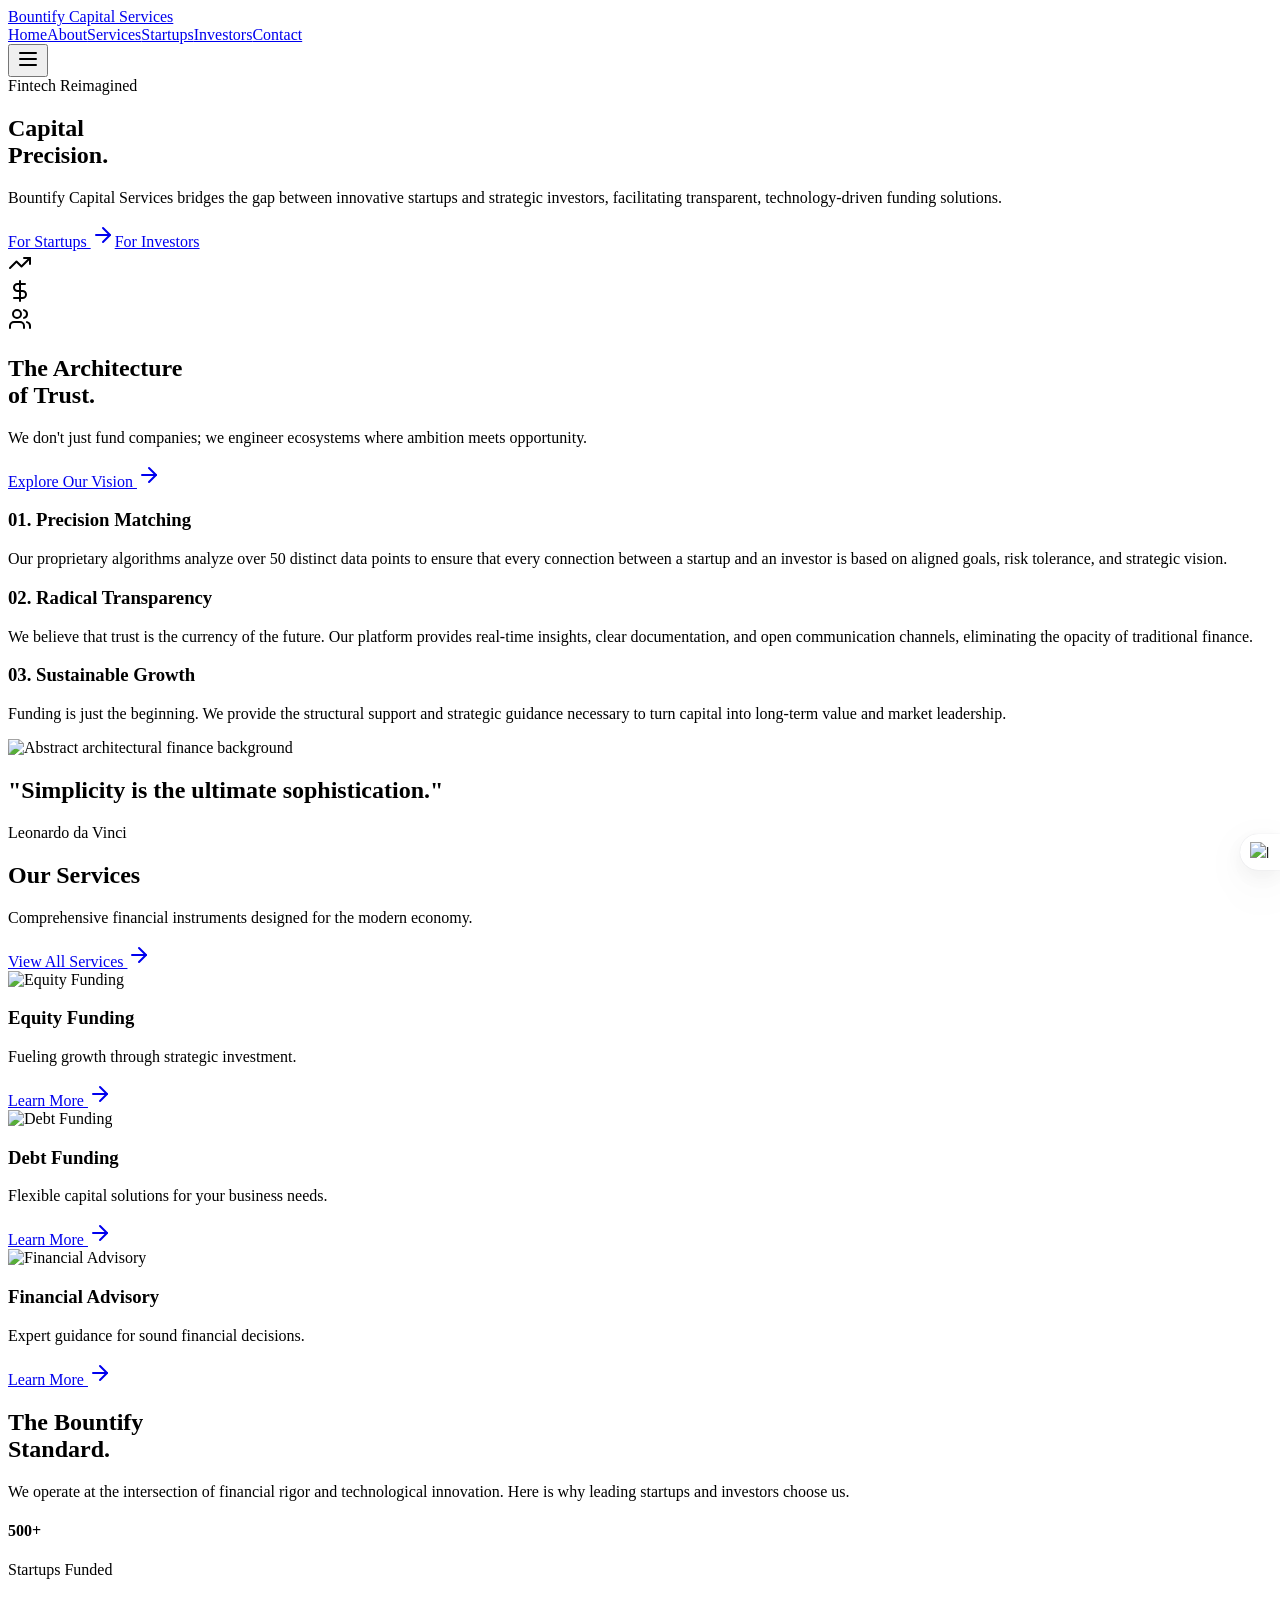
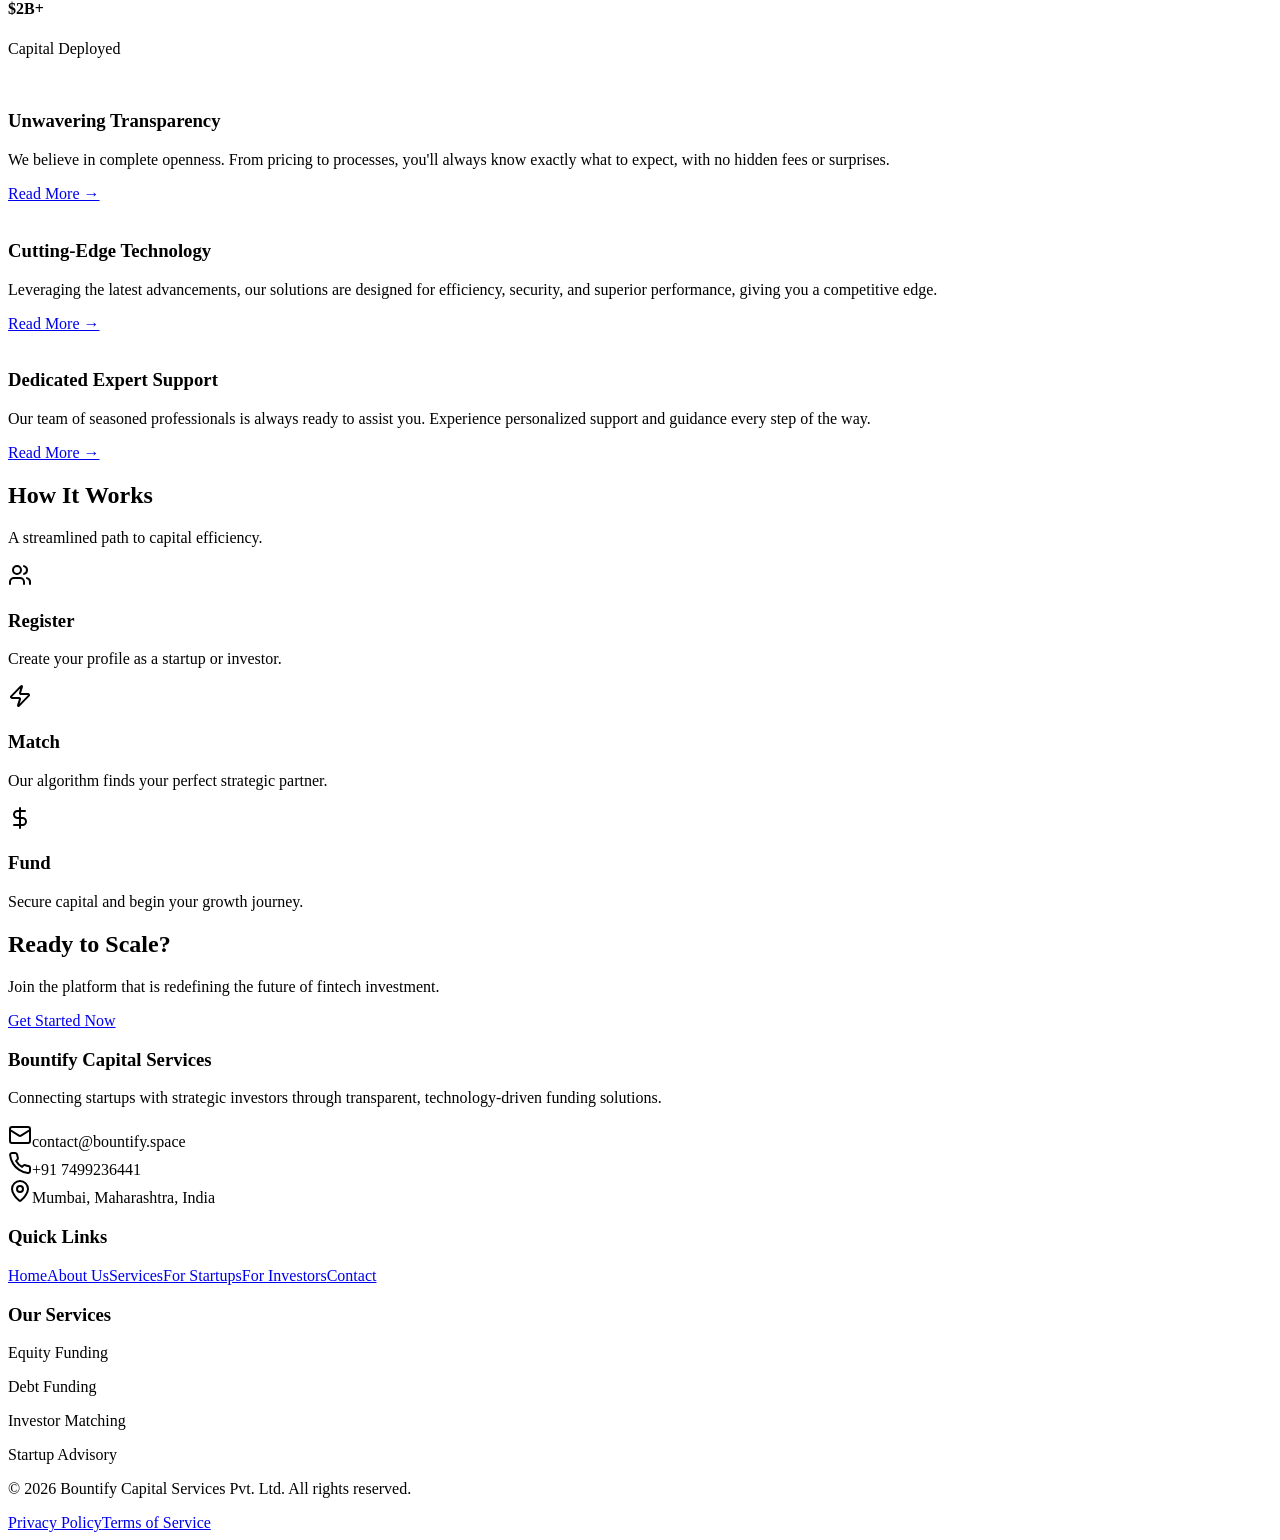
==== commit 07f5913a: "Update index.html" ====
--- a/index.html
+++ b/index.html
@@ -102,7 +102,7 @@
        margin-top: -14px;
        margin-right: 2px;
        padding-left: 2px;
-      }</style></div> <div id="root" class="w-full h-full"> <style>astro-island,astro-slot,astro-static-slot{display:contents}</style><script>(()=>{var e=async t=>{await(await t())()};(self.Astro||(self.Astro={})).only=e;window.dispatchEvent(new Event("astro:only"));})();</script><script>(()=>{var A=Object.defineProperty;var g=(i,o,a)=>o in i?A(i,o,{enumerable:!0,configurable:!0,writable:!0,value:a}):i[o]=a;var d=(i,o,a)=>g(i,typeof o!="symbol"?o+"":o,a);{let i={0:t=>m(t),1:t=>a(t),2:t=>new RegExp(t),3:t=>new Date(t),4:t=>new Map(a(t)),5:t=>new Set(a(t)),6:t=>BigInt(t),7:t=>new URL(t),8:t=>new Uint8Array(t),9:t=>new Uint16Array(t),10:t=>new Uint32Array(t),11:t=>1/0*t},o=t=>{let[l,e]=t;return l in i?i[l](e):void 0},a=t=>t.map(o),m=t=>typeof t!="object"||t===null?t:Object.fromEntries(Object.entries(t).map(([l,e])=>[l,o(e)]));class y extends HTMLElement{constructor(){super(...arguments);d(this,"Component");d(this,"hydrator");d(this,"hydrate",async()=>{var b;if(!this.hydrator||!this.isConnected)return;let e=(b=this.parentElement)==null?void 0:b.closest("astro-island[ssr]");if(e){e.addEventListener("astro:hydrate",this.hydrate,{once:!0});return}let c=this.querySelectorAll("astro-slot"),n={},h=this.querySelectorAll("template[data-astro-template]");for(let r of h){let s=r.closest(this.tagName);s!=null&&s.isSameNode(this)&&(n[r.getAttribute("data-astro-template")||"default"]=r.innerHTML,r.remove())}for(let r of c){let s=r.closest(this.tagName);s!=null&&s.isSameNode(this)&&(n[r.getAttribute("name")||"default"]=r.innerHTML)}let p;try{p=this.hasAttribute("props")?m(JSON.parse(this.getAttribute("props"))):{}}catch(r){let s=this.getAttribute("component-url")||"<unknown>",v=this.getAttribute("component-export");throw v&&(s+=` (export ${v})`),console.error(`[hydrate] Error parsing props for component ${s}`,this.getAttribute("props"),r),r}let u;await this.hydrator(this)(this.Component,p,n,{client:this.getAttribute("client")}),this.removeAttribute("ssr"),this.dispatchEvent(new CustomEvent("astro:hydrate"))});d(this,"unmount",()=>{this.isConnected||this.dispatchEvent(new CustomEvent("astro:unmount"))})}disconnectedCallback(){document.removeEventListener("astro:after-swap",this.unmount),document.addEventListener("astro:after-swap",this.unmount,{once:!0})}connectedCallback(){if(!this.hasAttribute("await-children")||document.readyState==="interactive"||document.readyState==="complete")this.childrenConnectedCallback();else{let e=()=>{document.removeEventListener("DOMContentLoaded",e),c.disconnect(),this.childrenConnectedCallback()},c=new MutationObserver(()=>{var n;((n=this.lastChild)==null?void 0:n.nodeType)===Node.COMMENT_NODE&&this.lastChild.nodeValue==="astro:end"&&(this.lastChild.remove(),e())});c.observe(this,{childList:!0}),document.addEventListener("DOMContentLoaded",e)}}async childrenConnectedCallback(){let e=this.getAttribute("before-hydration-url");e&&await import(e),this.start()}async start(){let e=JSON.parse(this.getAttribute("opts")),c=this.getAttribute("client");if(Astro[c]===void 0){window.addEventListener(`astro:${c}`,()=>this.start(),{once:!0});return}try{await Astro[c](async()=>{let n=this.getAttribute("renderer-url"),[h,{default:p}]=await Promise.all([import(this.getAttribute("component-url")),n?import(n):()=>()=>{}]),u=this.getAttribute("component-export")||"default";if(!u.includes("."))this.Component=h[u];else{this.Component=h;for(let f of u.split("."))this.Component=this.Component[f]}return this.hydrator=p,this.hydrate},e,this)}catch(n){console.error(`[astro-island] Error hydrating ${this.getAttribute("component-url")}`,n)}}attributeChangedCallback(){this.hydrate()}}d(y,"observedAttributes",["props"]),customElements.get("astro-island")||customElements.define("astro-island",y)}})();</script><astro-island uid="2l5Y9i" component-url="/_astro/Router.C0lav9rm.js" component-export="default" renderer-url="/_astro/client.CWebG0_l.js" props="{}" client="only" before-hydration-url="/_astro/astro_scripts/before-hydration.js.B57Ifmy9.js" opts="{&quot;name&quot;:&quot;AppRouter&quot;,&quot;value&quot;:&quot;react&quot;}"><div class="min-h-screen bg-background font-paragraph text-foreground selection:bg-secondary selection:text-white overflow-x-clip"><div class="fixed top-0 left-0 right-0 h-1 bg-secondary origin-left z-50" style="transform: none;"></div><header class="sticky top-0 z-50 bg-card-background shadow-sm"><div class="max-w-[100rem] mx-auto px-4 sm:px-6 md:px-8"><div class="flex items-center justify-between h-16 md:h-20"><a class="flex items-center" href="index.html" data-discover="true"><span class="font-heading text-lg sm:text-xl md:text-2xl text-primary font-semibold">Bountify Capital Services</span></a><nav class="hidden md:flex items-center gap-4 lg:gap-8"><a class="font-paragraph text-sm lg:text-base font-medium transition-colors duration-300 text-secondary" href="index.html" data-discover="true">Home</a><a class="font-paragraph text-sm lg:text-base font-medium transition-colors duration-300 text-foreground hover:text-secondary" href="about.html" data-discover="true">About</a><a class="font-paragraph text-sm lg:text-base font-medium transition-colors duration-300 text-foreground hover:text-secondary" href="services.html" data-discover="true">Services</a><a class="font-paragraph text-sm lg:text-base font-medium transition-colors duration-300 text-foreground hover:text-secondary" href="startup.html" data-discover="true">Startups</a><a class="font-paragraph text-sm lg:text-base font-medium transition-colors duration-300 text-foreground hover:text-secondary" href="startup.html" data-discover="true">Investors</a><a class="font-paragraph text-sm lg:text-base font-medium transition-colors duration-300 text-foreground hover:text-secondary" href="contact.html" data-discover="true">Contact</a></nav><button class="md:hidden p-2 text-primary" aria-label="Toggle menu"><svg xmlns="http://www.w3.org/2000/svg" width="24" height="24" viewBox="0 0 24 24" fill="none" stroke="currentColor" stroke-width="2" stroke-linecap="round" stroke-linejoin="round" class="lucide lucide-menu h-6 w-6"><line x1="4" x2="20" y1="12" y2="12"></line><line x1="4" x2="20" y1="6" y2="6"></line><line x1="4" x2="20" y1="18" y2="18"></line></svg></button></div></div></header><section class="relative w-full min-h-[95vh] flex items-center bg-primary overflow-hidden"><div class="absolute inset-0 opacity-20 pointer-events-none"><div class="absolute top-0 left-0 w-full h-full bg-[linear-gradient(to_right,#ffffff05_1px,transparent_1px),linear-gradient(to_bottom,#ffffff05_1px,transparent_1px)] bg-[size:4rem_4rem]"></div><div class="absolute top-1/4 right-0 w-[800px] h-[800px] bg-secondary/20 rounded-full blur-[120px]" style="transform: translateX(38.0553px) translateY(-19.0277px) scale(1.03806);"></div></div><div class="relative w-full max-w-[120rem] mx-auto px-4 sm:px-6 md:px-8 lg:px-12 pt-12 md:pt-20"><div class="grid grid-cols-1 lg:grid-cols-12 gap-8 md:gap-12 items-center"><div class="lg:col-span-8"><div style="opacity: 1; transform: none;"><span class="inline-block py-2 px-4 border border-primary-foreground/20 rounded-full text-primary-foreground/80 text-sm tracking-widest uppercase mb-8 backdrop-blur-sm">Fintech Reimagined</span><h1 class="font-heading text-4xl sm:text-5xl md:text-6xl lg:text-7xl xl:text-8xl 2xl:text-9xl text-primary-foreground leading-[0.9] tracking-tight mb-6 md:mb-8">Capital <br><span class="text-secondary">Precision.</span></h1></div><p class="font-paragraph text-base sm:text-lg md:text-xl lg:text-2xl text-primary-foreground/70 max-w-2xl leading-relaxed mb-8 md:mb-12 border-l-2 border-secondary pl-4 md:pl-6" style="opacity: 1; transform: none;">Bountify Capital Services bridges the gap between innovative startups and strategic investors, facilitating transparent, technology-driven funding solutions.</p><div class="flex flex-col sm:flex-row gap-4 md:gap-6" style="opacity: 1; transform: none;"><a class="group relative overflow-hidden inline-flex items-center justify-center bg-card-background text-primary font-medium text-base md:text-lg px-6 md:px-10 py-4 md:py-5 rounded-none transition-all duration-300 hover:bg-secondary hover:text-white" href="startup.html" data-discover="true"><span class="relative z-10 flex items-center">For Startups <svg xmlns="http://www.w3.org/2000/svg" width="24" height="24" viewBox="0 0 24 24" fill="none" stroke="currentColor" stroke-width="2" stroke-linecap="round" stroke-linejoin="round" class="lucide lucide-arrow-right ml-2 h-4 md:h-5 w-4 md:w-5 transition-transform group-hover:translate-x-1"><path d="M5 12h14"></path><path d="m12 5 7 7-7 7"></path></svg></span></a><a class="group inline-flex items-center justify-center bg-transparent text-primary-foreground border border-primary-foreground/30 font-medium text-base md:text-lg px-6 md:px-10 py-4 md:py-5 rounded-none transition-all duration-300 hover:bg-primary-foreground/10 hover:border-primary-foreground" href="investor.html" data-discover="true">For Investors</a></div></div><div class="hidden lg:block lg:col-span-4 relative h-full min-h-[600px]"><div class="absolute inset-0" style="opacity: 1; transform: none;"><div class="relative w-full h-full border-l border-primary-foreground/10 pl-12 flex flex-col justify-center gap-8"><div class="p-8 bg-primary-foreground/5 backdrop-blur-md border border-primary-foreground/10"><svg xmlns="http://www.w3.org/2000/svg" width="24" height="24" viewBox="0 0 24 24" fill="none" stroke="currentColor" stroke-width="2" stroke-linecap="round" stroke-linejoin="round" class="lucide lucide-trending-up w-12 h-12 text-secondary mb-4"><polyline points="22 7 13.5 15.5 8.5 10.5 2 17"></polyline><polyline points="16 7 22 7 22 13"></polyline></svg><div class="h-2 w-24 bg-primary-foreground/20 mb-2"></div><div class="h-2 w-16 bg-primary-foreground/10"></div></div><div class="p-8 bg-primary-foreground/5 backdrop-blur-md border border-primary-foreground/10 ml-12"><svg xmlns="http://www.w3.org/2000/svg" width="24" height="24" viewBox="0 0 24 24" fill="none" stroke="currentColor" stroke-width="2" stroke-linecap="round" stroke-linejoin="round" class="lucide lucide-dollar-sign w-12 h-12 text-secondary mb-4"><line x1="12" x2="12" y1="2" y2="22"></line><path d="M17 5H9.5a3.5 3.5 0 0 0 0 7h5a3.5 3.5 0 0 1 0 7H6"></path></svg><div class="h-2 w-24 bg-primary-foreground/20 mb-2"></div><div class="h-2 w-16 bg-primary-foreground/10"></div></div><div class="p-8 bg-primary-foreground/5 backdrop-blur-md border border-primary-foreground/10"><svg xmlns="http://www.w3.org/2000/svg" width="24" height="24" viewBox="0 0 24 24" fill="none" stroke="currentColor" stroke-width="2" stroke-linecap="round" stroke-linejoin="round" class="lucide lucide-users w-12 h-12 text-secondary mb-4"><path d="M16 21v-2a4 4 0 0 0-4-4H6a4 4 0 0 0-4 4v2"></path><circle cx="9" cy="7" r="4"></circle><path d="M22 21v-2a4 4 0 0 0-3-3.87"></path><path d="M16 3.13a4 4 0 0 1 0 7.75"></path></svg><div class="h-2 w-24 bg-primary-foreground/20 mb-2"></div><div class="h-2 w-16 bg-primary-foreground/10"></div></div></div></div></div></div></div></section><section class="relative w-full bg-background py-16 md:py-32 lg:py-48"><div class="max-w-[120rem] mx-auto px-4 sm:px-6 md:px-8 lg:px-12"><div class="grid grid-cols-1 lg:grid-cols-12 gap-8 md:gap-12 lg:gap-16"><div class="lg:col-span-4 relative"><div class="sticky top-32"><div style="opacity: 1; transform: none;"><h2 class="font-heading text-5xl md:text-6xl text-primary mb-8 leading-tight">The Architecture <br><span class="text-muted-gray">of Trust.</span></h2><div class="w-20 h-1 bg-secondary mb-8"></div><p class="font-paragraph text-lg text-foreground/60 max-w-sm">We don't just fund companies; we engineer ecosystems where ambition meets opportunity.</p><a class="inline-flex items-center mt-8 text-primary font-medium hover:text-secondary transition-colors" href="about.html" data-discover="true">Explore Our Vision <svg xmlns="http://www.w3.org/2000/svg" width="24" height="24" viewBox="0 0 24 24" fill="none" stroke="currentColor" stroke-width="2" stroke-linecap="round" stroke-linejoin="round" class="lucide lucide-arrow-right ml-2 h-4 w-4"><path d="M5 12h14"></path><path d="m12 5 7 7-7 7"></path></svg></a></div></div></div><div class="lg:col-span-8 space-y-24"><div style="opacity: 1; transform: none;"><div class="group"><h3 class="text-3xl font-heading text-primary mb-6 group-hover:text-secondary transition-colors duration-300">01. Precision Matching</h3><p class="text-xl text-foreground/80 leading-relaxed mb-8">Our proprietary algorithms analyze over 50 distinct data points to ensure that every connection between a startup and an investor is based on aligned goals, risk tolerance, and strategic vision.</p><div class="w-full h-px bg-primary/10 my-0"></div></div></div><div style="opacity: 1; transform: none;"><div class="group"><h3 class="text-3xl font-heading text-primary mb-6 group-hover:text-secondary transition-colors duration-300">02. Radical Transparency</h3><p class="text-xl text-foreground/80 leading-relaxed mb-8">We believe that trust is the currency of the future. Our platform provides real-time insights, clear documentation, and open communication channels, eliminating the opacity of traditional finance.</p><div class="w-full h-px bg-primary/10 my-0"></div></div></div><div style="opacity: 1; transform: none;"><div class="group"><h3 class="text-3xl font-heading text-primary mb-6 group-hover:text-secondary transition-colors duration-300">03. Sustainable Growth</h3><p class="text-xl text-foreground/80 leading-relaxed mb-8">Funding is just the beginning. We provide the structural support and strategic guidance necessary to turn capital into long-term value and market leadership.</p><div class="w-full h-px bg-primary/10 my-0"></div></div></div></div></div></div></section><section class="relative w-full h-[80vh] overflow-hidden flex items-center justify-center"><div class="absolute inset-0 z-0"><span class="inline-block relative w-full h-full object-cover opacity-80 grayscale" style="--img-aspect-ratio: 1920 / 704; --img-default-width: 1920px;"><img class="w-full h-full inset-0 absolute object-cover" alt="Abstract architectural finance background" width="1920" src="./index_files/4e13e9_d72bedc50182455d8de1bd886cbc24e3~mv2.png" style=""></span><div class="absolute inset-0 bg-primary/40 mix-blend-multiply"></div></div><div class="relative z-10 max-w-4xl mx-auto px-4 sm:px-6 md:px-8 text-center"><h2 class="font-heading text-3xl sm:text-4xl md:text-5xl lg:text-6xl xl:text-7xl text-white mb-6 md:mb-8" style="opacity: 1; transform: none;">"Simplicity is the ultimate sophistication."</h2><p class="text-white/80 text-base md:text-lg lg:text-xl font-light tracking-widest uppercase">Leonardo da Vinci</p></div></section><section class="w-full py-16 md:py-32 bg-background overflow-hidden"><div class="max-w-[120rem] mx-auto px-4 sm:px-6 md:px-8 lg:px-12 mb-12 md:mb-20 flex flex-col md:flex-row justify-between items-start md:items-end gap-6"><div><h2 class="font-heading text-3xl md:text-4xl lg:text-5xl text-primary mb-3 md:mb-4">Our Services</h2><p class="text-base md:text-lg text-foreground/60 max-w-xl">Comprehensive financial instruments designed for the modern economy.</p></div><a class="hidden md:flex items-center text-secondary font-medium hover:text-primary transition-colors text-sm md:text-base" href="services.html" data-discover="true">View All Services <svg xmlns="http://www.w3.org/2000/svg" width="24" height="24" viewBox="0 0 24 24" fill="none" stroke="currentColor" stroke-width="2" stroke-linecap="round" stroke-linejoin="round" class="lucide lucide-arrow-right ml-2 h-4 md:h-5 w-4 md:w-5"><path d="M5 12h14"></path><path d="m12 5 7 7-7 7"></path></svg></a></div><div class="w-full overflow-x-auto pb-8 md:pb-12 px-4 sm:px-6 md:px-8 lg:px-12 scrollbar-hide"><div class="flex gap-8 w-max"><div class="group relative min-w-[350px] md:min-w-[450px] bg-card-background border border-primary/5 hover:border-secondary/30 transition-all duration-500" style="opacity: 1; transform: none;"><div class="h-[300px] overflow-hidden relative"><div class="absolute inset-0 bg-primary/0 group-hover:bg-primary/10 transition-colors duration-500 z-10"></div><span class="inline-block relative w-full h-full object-cover transform group-hover:scale-105 transition-transform duration-700" style="--img-aspect-ratio: 640 / 640; --img-default-width: 640px;"><img class="w-full h-full inset-0 absolute object-cover" alt="Equity Funding" width="500" src="./index_files/4e13e9_0733e55c66ff4a29811105c6ead83c79~mv2.png" style=""></span></div><div class="p-8"><h3 class="font-heading text-2xl text-primary mb-4 group-hover:text-secondary transition-colors">Equity Funding</h3><p class="font-paragraph text-foreground/70 mb-8 line-clamp-3">Fueling growth through strategic investment.</p><a class="inline-flex items-center text-sm font-medium text-primary uppercase tracking-wider group-hover:text-secondary transition-colors" href="https://example.com/services/equity-funding">Learn More <svg xmlns="http://www.w3.org/2000/svg" width="24" height="24" viewBox="0 0 24 24" fill="none" stroke="currentColor" stroke-width="2" stroke-linecap="round" stroke-linejoin="round" class="lucide lucide-arrow-right ml-2 h-4 w-4"><path d="M5 12h14"></path><path d="m12 5 7 7-7 7"></path></svg></a></div></div><div class="group relative min-w-[350px] md:min-w-[450px] bg-card-background border border-primary/5 hover:border-secondary/30 transition-all duration-500" style="opacity: 1; transform: none;"><div class="h-[300px] overflow-hidden relative"><div class="absolute inset-0 bg-primary/0 group-hover:bg-primary/10 transition-colors duration-500 z-10"></div><span class="inline-block relative w-full h-full object-cover transform group-hover:scale-105 transition-transform duration-700" style="--img-aspect-ratio: 640 / 640; --img-default-width: 640px;"><img class="w-full h-full inset-0 absolute object-cover" alt="Debt Funding" width="500" src="./index_files/4e13e9_683f9424f44e4217af2fead0c3e474cb~mv2.png" style=""></span></div><div class="p-8"><h3 class="font-heading text-2xl text-primary mb-4 group-hover:text-secondary transition-colors">Debt Funding</h3><p class="font-paragraph text-foreground/70 mb-8 line-clamp-3">Flexible capital solutions for your business needs.</p><a class="inline-flex items-center text-sm font-medium text-primary uppercase tracking-wider group-hover:text-secondary transition-colors" href="https://example.com/services/debt-funding">Learn More <svg xmlns="http://www.w3.org/2000/svg" width="24" height="24" viewBox="0 0 24 24" fill="none" stroke="currentColor" stroke-width="2" stroke-linecap="round" stroke-linejoin="round" class="lucide lucide-arrow-right ml-2 h-4 w-4"><path d="M5 12h14"></path><path d="m12 5 7 7-7 7"></path></svg></a></div></div><div class="group relative min-w-[350px] md:min-w-[450px] bg-card-background border border-primary/5 hover:border-secondary/30 transition-all duration-500" style="opacity: 1; transform: none;"><div class="h-[300px] overflow-hidden relative"><div class="absolute inset-0 bg-primary/0 group-hover:bg-primary/10 transition-colors duration-500 z-10"></div><span class="inline-block relative w-full h-full object-cover transform group-hover:scale-105 transition-transform duration-700" style="--img-aspect-ratio: 640 / 640; --img-default-width: 640px;"><img class="w-full h-full inset-0 absolute object-cover" alt="Financial Advisory" width="500" src="./index_files/4e13e9_2cda35df00f24ab68b14b9946f285427~mv2.png" style=""></span></div><div class="p-8"><h3 class="font-heading text-2xl text-primary mb-4 group-hover:text-secondary transition-colors">Financial Advisory</h3><p class="font-paragraph text-foreground/70 mb-8 line-clamp-3">Expert guidance for sound financial decisions.</p><a class="inline-flex items-center text-sm font-medium text-primary uppercase tracking-wider group-hover:text-secondary transition-colors" href="https://example.com/services/financial-advisory">Learn More <svg xmlns="http://www.w3.org/2000/svg" width="24" height="24" viewBox="0 0 24 24" fill="none" stroke="currentColor" stroke-width="2" stroke-linecap="round" stroke-linejoin="round" class="lucide lucide-arrow-right ml-2 h-4 w-4"><path d="M5 12h14"></path><path d="m12 5 7 7-7 7"></path></svg></a></div></div></div></div></section><section class="w-full py-16 md:py-32 bg-primary text-primary-foreground"><div class="max-w-[120rem] mx-auto px-4 sm:px-6 md:px-8 lg:px-12"><div class="grid grid-cols-1 lg:grid-cols-12 gap-8 md:gap-12 lg:gap-16"><div class="lg:col-span-5"><div style="opacity: 1; transform: none;"><h2 class="font-heading text-5xl md:text-6xl mb-8">The Bountify <br> Standard.</h2><p class="text-xl text-primary-foreground/70 mb-12 max-w-md">We operate at the intersection of financial rigor and technological innovation. Here is why leading startups and investors choose us.</p><div class="grid grid-cols-2 gap-4"><div class="p-6 border border-primary-foreground/10 bg-primary-foreground/5"><h4 class="text-3xl font-heading text-secondary mb-2">500+</h4><p class="text-sm text-primary-foreground/60">Startups Funded</p></div><div class="p-6 border border-primary-foreground/10 bg-primary-foreground/5"><h4 class="text-3xl font-heading text-secondary mb-2">$2B+</h4><p class="text-sm text-primary-foreground/60">Capital Deployed</p></div></div></div></div><div class="lg:col-span-7"><div class="grid gap-0"><div class="group relative p-8 md:p-12 border-t border-primary-foreground/10 hover:bg-primary-foreground/5 transition-colors duration-300" style="opacity: 1; transform: none;"><div class="flex flex-col md:flex-row md:items-start gap-6"><div class="shrink-0"><div class="w-12 h-12 rounded-full bg-secondary/20 flex items-center justify-center text-secondary"><span class="inline-block relative w-6 h-6 object-contain brightness-0 invert" style="--img-aspect-ratio: 640 / 640; --img-default-width: 640px;"><img class="w-full h-full inset-0 absolute object-cover" alt="" width="24" src="./index_files/4e13e9_ddbb49e3f3b84cdbbdad5ff2dd995d8e~mv2.png" style=""></span></div></div><div><h3 class="text-2xl font-heading mb-3 group-hover:text-secondary transition-colors">Unwavering Transparency</h3><p class="text-primary-foreground/60 leading-relaxed">We believe in complete openness. From pricing to processes, you'll always know exactly what to expect, with no hidden fees or surprises.</p><a class="inline-block mt-4 text-sm font-medium text-secondary hover:text-white transition-colors" href="https://example.com/about-us/transparency">Read More →</a></div></div></div><div class="group relative p-8 md:p-12 border-t border-primary-foreground/10 hover:bg-primary-foreground/5 transition-colors duration-300" style="opacity: 1; transform: none;"><div class="flex flex-col md:flex-row md:items-start gap-6"><div class="shrink-0"><div class="w-12 h-12 rounded-full bg-secondary/20 flex items-center justify-center text-secondary"><span class="inline-block relative w-6 h-6 object-contain brightness-0 invert" style="--img-aspect-ratio: 640 / 640; --img-default-width: 640px;"><img class="w-full h-full inset-0 absolute object-cover" alt="" width="24" src="./index_files/4e13e9_89b67ad1aee34bc8bdf92846cc2b863b~mv2.png" style=""></span></div></div><div><h3 class="text-2xl font-heading mb-3 group-hover:text-secondary transition-colors">Cutting-Edge Technology</h3><p class="text-primary-foreground/60 leading-relaxed">Leveraging the latest advancements, our solutions are designed for efficiency, security, and superior performance, giving you a competitive edge.</p><a class="inline-block mt-4 text-sm font-medium text-secondary hover:text-white transition-colors" href="https://example.com/our-technology">Read More →</a></div></div></div><div class="group relative p-8 md:p-12 border-t border-primary-foreground/10 hover:bg-primary-foreground/5 transition-colors duration-300" style="opacity: 1; transform: none;"><div class="flex flex-col md:flex-row md:items-start gap-6"><div class="shrink-0"><div class="w-12 h-12 rounded-full bg-secondary/20 flex items-center justify-center text-secondary"><span class="inline-block relative w-6 h-6 object-contain brightness-0 invert" style="--img-aspect-ratio: 640 / 640; --img-default-width: 640px;"><img class="w-full h-full inset-0 absolute object-cover" alt="" width="24" src="./index_files/4e13e9_fbe3e5898b0d49b89052faae756bd0f5~mv2.png" style=""></span></div></div><div><h3 class="text-2xl font-heading mb-3 group-hover:text-secondary transition-colors">Dedicated Expert Support</h3><p class="text-primary-foreground/60 leading-relaxed">Our team of seasoned professionals is always ready to assist you. Experience personalized support and guidance every step of the way.</p><a class="inline-block mt-4 text-sm font-medium text-secondary hover:text-white transition-colors" href="https://example.com/contact-us">Read More →</a></div></div></div><div class="w-full h-px bg-primary-foreground/10"></div></div></div></div></div></section><section class="w-full py-16 md:py-32 bg-background"><div class="max-w-[120rem] mx-auto px-4 sm:px-6 md:px-8 lg:px-12"><div class="text-center mb-12 md:mb-20"><h2 class="font-heading text-3xl md:text-4xl lg:text-5xl text-primary mb-4 md:mb-6">How It Works</h2><p class="text-base md:text-lg text-foreground/60">A streamlined path to capital efficiency.</p></div><div class="relative grid grid-cols-1 md:grid-cols-3 gap-12"><div class="hidden md:block absolute top-12 left-[16%] right-[16%] h-px bg-primary/10 z-0"></div><div class="relative z-10 flex flex-col items-center text-center bg-background p-6" style="opacity: 1; transform: none;"><div class="w-24 h-24 rounded-full bg-card-background border border-primary/10 flex items-center justify-center mb-8 shadow-sm group hover:border-secondary transition-colors duration-300"><svg xmlns="http://www.w3.org/2000/svg" width="24" height="24" viewBox="0 0 24 24" fill="none" stroke="currentColor" stroke-width="2" stroke-linecap="round" stroke-linejoin="round" class="lucide lucide-users w-8 h-8 text-primary group-hover:text-secondary transition-colors"><path d="M16 21v-2a4 4 0 0 0-4-4H6a4 4 0 0 0-4 4v2"></path><circle cx="9" cy="7" r="4"></circle><path d="M22 21v-2a4 4 0 0 0-3-3.87"></path><path d="M16 3.13a4 4 0 0 1 0 7.75"></path></svg></div><h3 class="text-2xl font-heading text-primary mb-4">Register</h3><p class="text-foreground/60 max-w-xs">Create your profile as a startup or investor.</p></div><div class="relative z-10 flex flex-col items-center text-center bg-background p-6" style="opacity: 1; transform: none;"><div class="w-24 h-24 rounded-full bg-card-background border border-primary/10 flex items-center justify-center mb-8 shadow-sm group hover:border-secondary transition-colors duration-300"><svg xmlns="http://www.w3.org/2000/svg" width="24" height="24" viewBox="0 0 24 24" fill="none" stroke="currentColor" stroke-width="2" stroke-linecap="round" stroke-linejoin="round" class="lucide lucide-zap w-8 h-8 text-primary group-hover:text-secondary transition-colors"><path d="M4 14a1 1 0 0 1-.78-1.63l9.9-10.2a.5.5 0 0 1 .86.46l-1.92 6.02A1 1 0 0 0 13 10h7a1 1 0 0 1 .78 1.63l-9.9 10.2a.5.5 0 0 1-.86-.46l1.92-6.02A1 1 0 0 0 11 14z"></path></svg></div><h3 class="text-2xl font-heading text-primary mb-4">Match</h3><p class="text-foreground/60 max-w-xs">Our algorithm finds your perfect strategic partner.</p></div><div class="relative z-10 flex flex-col items-center text-center bg-background p-6" style="opacity: 1; transform: none;"><div class="w-24 h-24 rounded-full bg-card-background border border-primary/10 flex items-center justify-center mb-8 shadow-sm group hover:border-secondary transition-colors duration-300"><svg xmlns="http://www.w3.org/2000/svg" width="24" height="24" viewBox="0 0 24 24" fill="none" stroke="currentColor" stroke-width="2" stroke-linecap="round" stroke-linejoin="round" class="lucide lucide-dollar-sign w-8 h-8 text-primary group-hover:text-secondary transition-colors"><line x1="12" x2="12" y1="2" y2="22"></line><path d="M17 5H9.5a3.5 3.5 0 0 0 0 7h5a3.5 3.5 0 0 1 0 7H6"></path></svg></div><h3 class="text-2xl font-heading text-primary mb-4">Fund</h3><p class="text-foreground/60 max-w-xs">Secure capital and begin your growth journey.</p></div></div></div></section><section class="w-full py-16 md:py-32 bg-primary relative overflow-hidden"><div class="absolute inset-0 bg-[url(&#39;https://static.wixstatic.com/media/4e13e9_1d1a3e23fb7b43b5b9f790d9354e2f7e~mv2.png?originWidth=1152&amp;originHeight=768&#39;)] opacity-10 bg-cover bg-center mix-blend-overlay"></div><div class="max-w-4xl mx-auto px-4 sm:px-6 md:px-8 text-center relative z-10"><h2 class="font-heading text-3xl sm:text-4xl md:text-5xl lg:text-6xl xl:text-7xl text-white mb-6 md:mb-8">Ready to Scale?</h2><p class="text-base md:text-lg lg:text-xl text-white/70 mb-8 md:mb-12 max-w-2xl mx-auto">Join the platform that is redefining the future of fintech investment.</p><div class="flex flex-col sm:flex-row justify-center gap-4 md:gap-6"><a class="inline-flex items-center justify-center bg-secondary text-white font-medium text-base md:text-lg px-8 md:px-12 py-4 md:py-5 rounded-none hover:bg-white hover:text-primary transition-all duration-300" href="contact.html" data-discover="true">Get Started Now</a></div></div></section><footer class="w-full bg-primary text-primary-foreground"><div class="max-w-[100rem] mx-auto px-4 sm:px-6 md:px-8 py-12 md:py-16"><div class="grid grid-cols-1 sm:grid-cols-2 md:grid-cols-3 gap-8 md:gap-12 mb-12"><div><h3 class="font-heading text-xl md:text-2xl mb-6">Bountify Capital Services</h3><p class="font-paragraph text-sm md:text-base text-primary-foreground/80 leading-relaxed mb-6">Connecting startups with strategic investors through transparent, technology-driven funding solutions.</p><div class="flex flex-col gap-3"><div class="flex items-center gap-3"><svg xmlns="http://www.w3.org/2000/svg" width="24" height="24" viewBox="0 0 24 24" fill="none" stroke="currentColor" stroke-width="2" stroke-linecap="round" stroke-linejoin="round" class="lucide lucide-mail h-4 w-4 md:h-5 md:w-5 text-primary-foreground/60 flex-shrink-0"><rect width="20" height="16" x="2" y="4" rx="2"></rect><path d="m22 7-8.97 5.7a1.94 1.94 0 0 1-2.06 0L2 7"></path></svg><span class="font-paragraph text-sm md:text-base text-primary-foreground/80">bountify.connect@gmail.com</span></div><div class="flex items-center gap-3"><svg xmlns="http://www.w3.org/2000/svg" width="24" height="24" viewBox="0 0 24 24" fill="none" stroke="currentColor" stroke-width="2" stroke-linecap="round" stroke-linejoin="round" class="lucide lucide-phone h-4 w-4 md:h-5 md:w-5 text-primary-foreground/60 flex-shrink-0"><path d="M22 16.92v3a2 2 0 0 1-2.18 2 19.79 19.79 0 0 1-8.63-3.07 19.5 19.5 0 0 1-6-6 19.79 19.79 0 0 1-3.07-8.67A2 2 0 0 1 4.11 2h3a2 2 0 0 1 2 1.72 12.84 12.84 0 0 0 .7 2.81 2 2 0 0 1-.45 2.11L8.09 9.91a16 16 0 0 0 6 6l1.27-1.27a2 2 0 0 1 2.11-.45 12.84 12.84 0 0 0 2.81.7A2 2 0 0 1 22 16.92z"></path></svg><span class="font-paragraph text-sm md:text-base text-primary-foreground/80">+91 7499236441</span></div><div class="flex items-center gap-3"><svg xmlns="http://www.w3.org/2000/svg" width="24" height="24" viewBox="0 0 24 24" fill="none" stroke="currentColor" stroke-width="2" stroke-linecap="round" stroke-linejoin="round" class="lucide lucide-map-pin h-4 w-4 md:h-5 md:w-5 text-primary-foreground/60 flex-shrink-0"><path d="M20 10c0 4.993-5.539 10.193-7.399 11.799a1 1 0 0 1-1.202 0C9.539 20.193 4 14.993 4 10a8 8 0 0 1 16 0"></path><circle cx="12" cy="10" r="3"></circle></svg><span class="font-paragraph text-sm md:text-base text-primary-foreground/80">Mumbai, Maharashtra, India</span></div></div></div><div><h3 class="font-heading text-lg md:text-xl mb-6">Quick Links</h3><nav class="flex flex-col gap-3"><a class="font-paragraph text-sm md:text-base text-primary-foreground/80 hover:text-primary-foreground transition-colors duration-300" href="index.html" data-discover="true">Home</a><a class="font-paragraph text-sm md:text-base text-primary-foreground/80 hover:text-primary-foreground transition-colors duration-300" href="about.html" data-discover="true">About Us</a><a class="font-paragraph text-sm md:text-base text-primary-foreground/80 hover:text-primary-foreground transition-colors duration-300" href="services.html" data-discover="true">Services</a><a class="font-paragraph text-sm md:text-base text-primary-foreground/80 hover:text-primary-foreground transition-colors duration-300" href="startup.html" data-discover="true">For Startups</a><a class="font-paragraph text-sm md:text-base text-primary-foreground/80 hover:text-primary-foreground transition-colors duration-300" href="investor.html" data-discover="true">For Investors</a><a class="font-paragraph text-sm md:text-base text-primary-foreground/80 hover:text-primary-foreground transition-colors duration-300" href="contact.html" data-discover="true">Contact</a></nav></div><div><h3 class="font-heading text-lg md:text-xl mb-6">Our Services</h3><div class="flex flex-col gap-3"><p class="font-paragraph text-sm md:text-base text-primary-foreground/80">Equity Funding</p><p class="font-paragraph text-sm md:text-base text-primary-foreground/80">Debt Funding</p><p class="font-paragraph text-sm md:text-base text-primary-foreground/80">Investor Matching</p><p class="font-paragraph text-sm md:text-base text-primary-foreground/80">Startup Advisory</p></div></div></div><div class="pt-8 border-t border-primary-foreground/20"><div class="flex flex-col md:flex-row justify-between items-center gap-4"><p class="font-paragraph text-xs md:text-sm text-primary-foreground/60 text-center md:text-left">© 2026 Bountify Capital Services Pvt. Ltd. All rights reserved.</p><div class="flex gap-6"><a class="font-paragraph text-xs md:text-sm text-primary-foreground/60 hover:text-primary-foreground transition-colors duration-300" href="https://my-site-jw3fjhhs-weginwarsohum.wix-vibe-site.com/privacy" data-discover="true">Privacy Policy</a><a class="font-paragraph text-xs md:text-sm text-primary-foreground/60 hover:text-primary-foreground transition-colors duration-300" href="https://my-site-jw3fjhhs-weginwarsohum.wix-vibe-site.com/terms" data-discover="true">Terms of Service</a></div></div></div></div></footer></div></astro-island> </div> <script src="./index_files/site-bi.umd.min.js.download" defer="defer"></script>
+      }</style></div> <div id="root" class="w-full h-full"> <style>astro-island,astro-slot,astro-static-slot{display:contents}</style><script>(()=>{var e=async t=>{await(await t())()};(self.Astro||(self.Astro={})).only=e;window.dispatchEvent(new Event("astro:only"));})();</script><script>(()=>{var A=Object.defineProperty;var g=(i,o,a)=>o in i?A(i,o,{enumerable:!0,configurable:!0,writable:!0,value:a}):i[o]=a;var d=(i,o,a)=>g(i,typeof o!="symbol"?o+"":o,a);{let i={0:t=>m(t),1:t=>a(t),2:t=>new RegExp(t),3:t=>new Date(t),4:t=>new Map(a(t)),5:t=>new Set(a(t)),6:t=>BigInt(t),7:t=>new URL(t),8:t=>new Uint8Array(t),9:t=>new Uint16Array(t),10:t=>new Uint32Array(t),11:t=>1/0*t},o=t=>{let[l,e]=t;return l in i?i[l](e):void 0},a=t=>t.map(o),m=t=>typeof t!="object"||t===null?t:Object.fromEntries(Object.entries(t).map(([l,e])=>[l,o(e)]));class y extends HTMLElement{constructor(){super(...arguments);d(this,"Component");d(this,"hydrator");d(this,"hydrate",async()=>{var b;if(!this.hydrator||!this.isConnected)return;let e=(b=this.parentElement)==null?void 0:b.closest("astro-island[ssr]");if(e){e.addEventListener("astro:hydrate",this.hydrate,{once:!0});return}let c=this.querySelectorAll("astro-slot"),n={},h=this.querySelectorAll("template[data-astro-template]");for(let r of h){let s=r.closest(this.tagName);s!=null&&s.isSameNode(this)&&(n[r.getAttribute("data-astro-template")||"default"]=r.innerHTML,r.remove())}for(let r of c){let s=r.closest(this.tagName);s!=null&&s.isSameNode(this)&&(n[r.getAttribute("name")||"default"]=r.innerHTML)}let p;try{p=this.hasAttribute("props")?m(JSON.parse(this.getAttribute("props"))):{}}catch(r){let s=this.getAttribute("component-url")||"<unknown>",v=this.getAttribute("component-export");throw v&&(s+=` (export ${v})`),console.error(`[hydrate] Error parsing props for component ${s}`,this.getAttribute("props"),r),r}let u;await this.hydrator(this)(this.Component,p,n,{client:this.getAttribute("client")}),this.removeAttribute("ssr"),this.dispatchEvent(new CustomEvent("astro:hydrate"))});d(this,"unmount",()=>{this.isConnected||this.dispatchEvent(new CustomEvent("astro:unmount"))})}disconnectedCallback(){document.removeEventListener("astro:after-swap",this.unmount),document.addEventListener("astro:after-swap",this.unmount,{once:!0})}connectedCallback(){if(!this.hasAttribute("await-children")||document.readyState==="interactive"||document.readyState==="complete")this.childrenConnectedCallback();else{let e=()=>{document.removeEventListener("DOMContentLoaded",e),c.disconnect(),this.childrenConnectedCallback()},c=new MutationObserver(()=>{var n;((n=this.lastChild)==null?void 0:n.nodeType)===Node.COMMENT_NODE&&this.lastChild.nodeValue==="astro:end"&&(this.lastChild.remove(),e())});c.observe(this,{childList:!0}),document.addEventListener("DOMContentLoaded",e)}}async childrenConnectedCallback(){let e=this.getAttribute("before-hydration-url");e&&await import(e),this.start()}async start(){let e=JSON.parse(this.getAttribute("opts")),c=this.getAttribute("client");if(Astro[c]===void 0){window.addEventListener(`astro:${c}`,()=>this.start(),{once:!0});return}try{await Astro[c](async()=>{let n=this.getAttribute("renderer-url"),[h,{default:p}]=await Promise.all([import(this.getAttribute("component-url")),n?import(n):()=>()=>{}]),u=this.getAttribute("component-export")||"default";if(!u.includes("."))this.Component=h[u];else{this.Component=h;for(let f of u.split("."))this.Component=this.Component[f]}return this.hydrator=p,this.hydrate},e,this)}catch(n){console.error(`[astro-island] Error hydrating ${this.getAttribute("component-url")}`,n)}}attributeChangedCallback(){this.hydrate()}}d(y,"observedAttributes",["props"]),customElements.get("astro-island")||customElements.define("astro-island",y)}})();</script><astro-island uid="2l5Y9i" component-url="/_astro/Router.C0lav9rm.js" component-export="default" renderer-url="/_astro/client.CWebG0_l.js" props="{}" client="only" before-hydration-url="/_astro/astro_scripts/before-hydration.js.B57Ifmy9.js" opts="{&quot;name&quot;:&quot;AppRouter&quot;,&quot;value&quot;:&quot;react&quot;}"><div class="min-h-screen bg-background font-paragraph text-foreground selection:bg-secondary selection:text-white overflow-x-clip"><div class="fixed top-0 left-0 right-0 h-1 bg-secondary origin-left z-50" style="transform: none;"></div><header class="sticky top-0 z-50 bg-card-background shadow-sm"><div class="max-w-[100rem] mx-auto px-4 sm:px-6 md:px-8"><div class="flex items-center justify-between h-16 md:h-20"><a class="flex items-center" href="index.html" data-discover="true"><span class="font-heading text-lg sm:text-xl md:text-2xl text-primary font-semibold">Bountify Capital Services</span></a><nav class="hidden md:flex items-center gap-4 lg:gap-8"><a class="font-paragraph text-sm lg:text-base font-medium transition-colors duration-300 text-secondary" href="index.html" data-discover="true">Home</a><a class="font-paragraph text-sm lg:text-base font-medium transition-colors duration-300 text-foreground hover:text-secondary" href="about.html" data-discover="true">About</a><a class="font-paragraph text-sm lg:text-base font-medium transition-colors duration-300 text-foreground hover:text-secondary" href="services.html" data-discover="true">Services</a><a class="font-paragraph text-sm lg:text-base font-medium transition-colors duration-300 text-foreground hover:text-secondary" href="startup.html" data-discover="true">Startups</a><a class="font-paragraph text-sm lg:text-base font-medium transition-colors duration-300 text-foreground hover:text-secondary" href="startup.html" data-discover="true">Investors</a><a class="font-paragraph text-sm lg:text-base font-medium transition-colors duration-300 text-foreground hover:text-secondary" href="contact.html" data-discover="true">Contact</a></nav><button class="md:hidden p-2 text-primary" aria-label="Toggle menu"><svg xmlns="http://www.w3.org/2000/svg" width="24" height="24" viewBox="0 0 24 24" fill="none" stroke="currentColor" stroke-width="2" stroke-linecap="round" stroke-linejoin="round" class="lucide lucide-menu h-6 w-6"><line x1="4" x2="20" y1="12" y2="12"></line><line x1="4" x2="20" y1="6" y2="6"></line><line x1="4" x2="20" y1="18" y2="18"></line></svg></button></div></div></header><section class="relative w-full min-h-[95vh] flex items-center bg-primary overflow-hidden"><div class="absolute inset-0 opacity-20 pointer-events-none"><div class="absolute top-0 left-0 w-full h-full bg-[linear-gradient(to_right,#ffffff05_1px,transparent_1px),linear-gradient(to_bottom,#ffffff05_1px,transparent_1px)] bg-[size:4rem_4rem]"></div><div class="absolute top-1/4 right-0 w-[800px] h-[800px] bg-secondary/20 rounded-full blur-[120px]" style="transform: translateX(38.0553px) translateY(-19.0277px) scale(1.03806);"></div></div><div class="relative w-full max-w-[120rem] mx-auto px-4 sm:px-6 md:px-8 lg:px-12 pt-12 md:pt-20"><div class="grid grid-cols-1 lg:grid-cols-12 gap-8 md:gap-12 items-center"><div class="lg:col-span-8"><div style="opacity: 1; transform: none;"><span class="inline-block py-2 px-4 border border-primary-foreground/20 rounded-full text-primary-foreground/80 text-sm tracking-widest uppercase mb-8 backdrop-blur-sm">Fintech Reimagined</span><h1 class="font-heading text-4xl sm:text-5xl md:text-6xl lg:text-7xl xl:text-8xl 2xl:text-9xl text-primary-foreground leading-[0.9] tracking-tight mb-6 md:mb-8">Capital <br><span class="text-secondary">Precision.</span></h1></div><p class="font-paragraph text-base sm:text-lg md:text-xl lg:text-2xl text-primary-foreground/70 max-w-2xl leading-relaxed mb-8 md:mb-12 border-l-2 border-secondary pl-4 md:pl-6" style="opacity: 1; transform: none;">Bountify Capital Services bridges the gap between innovative startups and strategic investors, facilitating transparent, technology-driven funding solutions.</p><div class="flex flex-col sm:flex-row gap-4 md:gap-6" style="opacity: 1; transform: none;"><a class="group relative overflow-hidden inline-flex items-center justify-center bg-card-background text-primary font-medium text-base md:text-lg px-6 md:px-10 py-4 md:py-5 rounded-none transition-all duration-300 hover:bg-secondary hover:text-white" href="startup.html" data-discover="true"><span class="relative z-10 flex items-center">For Startups <svg xmlns="http://www.w3.org/2000/svg" width="24" height="24" viewBox="0 0 24 24" fill="none" stroke="currentColor" stroke-width="2" stroke-linecap="round" stroke-linejoin="round" class="lucide lucide-arrow-right ml-2 h-4 md:h-5 w-4 md:w-5 transition-transform group-hover:translate-x-1"><path d="M5 12h14"></path><path d="m12 5 7 7-7 7"></path></svg></span></a><a class="group inline-flex items-center justify-center bg-transparent text-primary-foreground border border-primary-foreground/30 font-medium text-base md:text-lg px-6 md:px-10 py-4 md:py-5 rounded-none transition-all duration-300 hover:bg-primary-foreground/10 hover:border-primary-foreground" href="investor.html" data-discover="true">For Investors</a></div></div><div class="hidden lg:block lg:col-span-4 relative h-full min-h-[600px]"><div class="absolute inset-0" style="opacity: 1; transform: none;"><div class="relative w-full h-full border-l border-primary-foreground/10 pl-12 flex flex-col justify-center gap-8"><div class="p-8 bg-primary-foreground/5 backdrop-blur-md border border-primary-foreground/10"><svg xmlns="http://www.w3.org/2000/svg" width="24" height="24" viewBox="0 0 24 24" fill="none" stroke="currentColor" stroke-width="2" stroke-linecap="round" stroke-linejoin="round" class="lucide lucide-trending-up w-12 h-12 text-secondary mb-4"><polyline points="22 7 13.5 15.5 8.5 10.5 2 17"></polyline><polyline points="16 7 22 7 22 13"></polyline></svg><div class="h-2 w-24 bg-primary-foreground/20 mb-2"></div><div class="h-2 w-16 bg-primary-foreground/10"></div></div><div class="p-8 bg-primary-foreground/5 backdrop-blur-md border border-primary-foreground/10 ml-12"><svg xmlns="http://www.w3.org/2000/svg" width="24" height="24" viewBox="0 0 24 24" fill="none" stroke="currentColor" stroke-width="2" stroke-linecap="round" stroke-linejoin="round" class="lucide lucide-dollar-sign w-12 h-12 text-secondary mb-4"><line x1="12" x2="12" y1="2" y2="22"></line><path d="M17 5H9.5a3.5 3.5 0 0 0 0 7h5a3.5 3.5 0 0 1 0 7H6"></path></svg><div class="h-2 w-24 bg-primary-foreground/20 mb-2"></div><div class="h-2 w-16 bg-primary-foreground/10"></div></div><div class="p-8 bg-primary-foreground/5 backdrop-blur-md border border-primary-foreground/10"><svg xmlns="http://www.w3.org/2000/svg" width="24" height="24" viewBox="0 0 24 24" fill="none" stroke="currentColor" stroke-width="2" stroke-linecap="round" stroke-linejoin="round" class="lucide lucide-users w-12 h-12 text-secondary mb-4"><path d="M16 21v-2a4 4 0 0 0-4-4H6a4 4 0 0 0-4 4v2"></path><circle cx="9" cy="7" r="4"></circle><path d="M22 21v-2a4 4 0 0 0-3-3.87"></path><path d="M16 3.13a4 4 0 0 1 0 7.75"></path></svg><div class="h-2 w-24 bg-primary-foreground/20 mb-2"></div><div class="h-2 w-16 bg-primary-foreground/10"></div></div></div></div></div></div></div></section><section class="relative w-full bg-background py-16 md:py-32 lg:py-48"><div class="max-w-[120rem] mx-auto px-4 sm:px-6 md:px-8 lg:px-12"><div class="grid grid-cols-1 lg:grid-cols-12 gap-8 md:gap-12 lg:gap-16"><div class="lg:col-span-4 relative"><div class="sticky top-32"><div style="opacity: 1; transform: none;"><h2 class="font-heading text-5xl md:text-6xl text-primary mb-8 leading-tight">The Architecture <br><span class="text-muted-gray">of Trust.</span></h2><div class="w-20 h-1 bg-secondary mb-8"></div><p class="font-paragraph text-lg text-foreground/60 max-w-sm">We don't just fund companies; we engineer ecosystems where ambition meets opportunity.</p><a class="inline-flex items-center mt-8 text-primary font-medium hover:text-secondary transition-colors" href="about.html" data-discover="true">Explore Our Vision <svg xmlns="http://www.w3.org/2000/svg" width="24" height="24" viewBox="0 0 24 24" fill="none" stroke="currentColor" stroke-width="2" stroke-linecap="round" stroke-linejoin="round" class="lucide lucide-arrow-right ml-2 h-4 w-4"><path d="M5 12h14"></path><path d="m12 5 7 7-7 7"></path></svg></a></div></div></div><div class="lg:col-span-8 space-y-24"><div style="opacity: 1; transform: none;"><div class="group"><h3 class="text-3xl font-heading text-primary mb-6 group-hover:text-secondary transition-colors duration-300">01. Precision Matching</h3><p class="text-xl text-foreground/80 leading-relaxed mb-8">Our proprietary algorithms analyze over 50 distinct data points to ensure that every connection between a startup and an investor is based on aligned goals, risk tolerance, and strategic vision.</p><div class="w-full h-px bg-primary/10 my-0"></div></div></div><div style="opacity: 1; transform: none;"><div class="group"><h3 class="text-3xl font-heading text-primary mb-6 group-hover:text-secondary transition-colors duration-300">02. Radical Transparency</h3><p class="text-xl text-foreground/80 leading-relaxed mb-8">We believe that trust is the currency of the future. Our platform provides real-time insights, clear documentation, and open communication channels, eliminating the opacity of traditional finance.</p><div class="w-full h-px bg-primary/10 my-0"></div></div></div><div style="opacity: 1; transform: none;"><div class="group"><h3 class="text-3xl font-heading text-primary mb-6 group-hover:text-secondary transition-colors duration-300">03. Sustainable Growth</h3><p class="text-xl text-foreground/80 leading-relaxed mb-8">Funding is just the beginning. We provide the structural support and strategic guidance necessary to turn capital into long-term value and market leadership.</p><div class="w-full h-px bg-primary/10 my-0"></div></div></div></div></div></div></section><section class="relative w-full h-[80vh] overflow-hidden flex items-center justify-center"><div class="absolute inset-0 z-0"><span class="inline-block relative w-full h-full object-cover opacity-80 grayscale" style="--img-aspect-ratio: 1920 / 704; --img-default-width: 1920px;"><img class="w-full h-full inset-0 absolute object-cover" alt="Abstract architectural finance background" width="1920" src="./index_files/4e13e9_d72bedc50182455d8de1bd886cbc24e3~mv2.png" style=""></span><div class="absolute inset-0 bg-primary/40 mix-blend-multiply"></div></div><div class="relative z-10 max-w-4xl mx-auto px-4 sm:px-6 md:px-8 text-center"><h2 class="font-heading text-3xl sm:text-4xl md:text-5xl lg:text-6xl xl:text-7xl text-white mb-6 md:mb-8" style="opacity: 1; transform: none;">"Simplicity is the ultimate sophistication."</h2><p class="text-white/80 text-base md:text-lg lg:text-xl font-light tracking-widest uppercase">Leonardo da Vinci</p></div></section><section class="w-full py-16 md:py-32 bg-background overflow-hidden"><div class="max-w-[120rem] mx-auto px-4 sm:px-6 md:px-8 lg:px-12 mb-12 md:mb-20 flex flex-col md:flex-row justify-between items-start md:items-end gap-6"><div><h2 class="font-heading text-3xl md:text-4xl lg:text-5xl text-primary mb-3 md:mb-4">Our Services</h2><p class="text-base md:text-lg text-foreground/60 max-w-xl">Comprehensive financial instruments designed for the modern economy.</p></div><a class="hidden md:flex items-center text-secondary font-medium hover:text-primary transition-colors text-sm md:text-base" href="services.html" data-discover="true">View All Services <svg xmlns="http://www.w3.org/2000/svg" width="24" height="24" viewBox="0 0 24 24" fill="none" stroke="currentColor" stroke-width="2" stroke-linecap="round" stroke-linejoin="round" class="lucide lucide-arrow-right ml-2 h-4 md:h-5 w-4 md:w-5"><path d="M5 12h14"></path><path d="m12 5 7 7-7 7"></path></svg></a></div><div class="w-full overflow-x-auto pb-8 md:pb-12 px-4 sm:px-6 md:px-8 lg:px-12 scrollbar-hide"><div class="flex gap-8 w-max"><div class="group relative min-w-[350px] md:min-w-[450px] bg-card-background border border-primary/5 hover:border-secondary/30 transition-all duration-500" style="opacity: 1; transform: none;"><div class="h-[300px] overflow-hidden relative"><div class="absolute inset-0 bg-primary/0 group-hover:bg-primary/10 transition-colors duration-500 z-10"></div><span class="inline-block relative w-full h-full object-cover transform group-hover:scale-105 transition-transform duration-700" style="--img-aspect-ratio: 640 / 640; --img-default-width: 640px;"><img class="w-full h-full inset-0 absolute object-cover" alt="Equity Funding" width="500" src="./index_files/4e13e9_0733e55c66ff4a29811105c6ead83c79~mv2.png" style=""></span></div><div class="p-8"><h3 class="font-heading text-2xl text-primary mb-4 group-hover:text-secondary transition-colors">Equity Funding</h3><p class="font-paragraph text-foreground/70 mb-8 line-clamp-3">Fueling growth through strategic investment.</p><a class="inline-flex items-center text-sm font-medium text-primary uppercase tracking-wider group-hover:text-secondary transition-colors" href="https://example.com/services/equity-funding">Learn More <svg xmlns="http://www.w3.org/2000/svg" width="24" height="24" viewBox="0 0 24 24" fill="none" stroke="currentColor" stroke-width="2" stroke-linecap="round" stroke-linejoin="round" class="lucide lucide-arrow-right ml-2 h-4 w-4"><path d="M5 12h14"></path><path d="m12 5 7 7-7 7"></path></svg></a></div></div><div class="group relative min-w-[350px] md:min-w-[450px] bg-card-background border border-primary/5 hover:border-secondary/30 transition-all duration-500" style="opacity: 1; transform: none;"><div class="h-[300px] overflow-hidden relative"><div class="absolute inset-0 bg-primary/0 group-hover:bg-primary/10 transition-colors duration-500 z-10"></div><span class="inline-block relative w-full h-full object-cover transform group-hover:scale-105 transition-transform duration-700" style="--img-aspect-ratio: 640 / 640; --img-default-width: 640px;"><img class="w-full h-full inset-0 absolute object-cover" alt="Debt Funding" width="500" src="./index_files/4e13e9_683f9424f44e4217af2fead0c3e474cb~mv2.png" style=""></span></div><div class="p-8"><h3 class="font-heading text-2xl text-primary mb-4 group-hover:text-secondary transition-colors">Debt Funding</h3><p class="font-paragraph text-foreground/70 mb-8 line-clamp-3">Flexible capital solutions for your business needs.</p><a class="inline-flex items-center text-sm font-medium text-primary uppercase tracking-wider group-hover:text-secondary transition-colors" href="https://example.com/services/debt-funding">Learn More <svg xmlns="http://www.w3.org/2000/svg" width="24" height="24" viewBox="0 0 24 24" fill="none" stroke="currentColor" stroke-width="2" stroke-linecap="round" stroke-linejoin="round" class="lucide lucide-arrow-right ml-2 h-4 w-4"><path d="M5 12h14"></path><path d="m12 5 7 7-7 7"></path></svg></a></div></div><div class="group relative min-w-[350px] md:min-w-[450px] bg-card-background border border-primary/5 hover:border-secondary/30 transition-all duration-500" style="opacity: 1; transform: none;"><div class="h-[300px] overflow-hidden relative"><div class="absolute inset-0 bg-primary/0 group-hover:bg-primary/10 transition-colors duration-500 z-10"></div><span class="inline-block relative w-full h-full object-cover transform group-hover:scale-105 transition-transform duration-700" style="--img-aspect-ratio: 640 / 640; --img-default-width: 640px;"><img class="w-full h-full inset-0 absolute object-cover" alt="Financial Advisory" width="500" src="./index_files/4e13e9_2cda35df00f24ab68b14b9946f285427~mv2.png" style=""></span></div><div class="p-8"><h3 class="font-heading text-2xl text-primary mb-4 group-hover:text-secondary transition-colors">Financial Advisory</h3><p class="font-paragraph text-foreground/70 mb-8 line-clamp-3">Expert guidance for sound financial decisions.</p><a class="inline-flex items-center text-sm font-medium text-primary uppercase tracking-wider group-hover:text-secondary transition-colors" href="https://example.com/services/financial-advisory">Learn More <svg xmlns="http://www.w3.org/2000/svg" width="24" height="24" viewBox="0 0 24 24" fill="none" stroke="currentColor" stroke-width="2" stroke-linecap="round" stroke-linejoin="round" class="lucide lucide-arrow-right ml-2 h-4 w-4"><path d="M5 12h14"></path><path d="m12 5 7 7-7 7"></path></svg></a></div></div></div></div></section><section class="w-full py-16 md:py-32 bg-primary text-primary-foreground"><div class="max-w-[120rem] mx-auto px-4 sm:px-6 md:px-8 lg:px-12"><div class="grid grid-cols-1 lg:grid-cols-12 gap-8 md:gap-12 lg:gap-16"><div class="lg:col-span-5"><div style="opacity: 1; transform: none;"><h2 class="font-heading text-5xl md:text-6xl mb-8">The Bountify <br> Standard.</h2><p class="text-xl text-primary-foreground/70 mb-12 max-w-md">We operate at the intersection of financial rigor and technological innovation. Here is why leading startups and investors choose us.</p><div class="grid grid-cols-2 gap-4"><div class="p-6 border border-primary-foreground/10 bg-primary-foreground/5"><h4 class="text-3xl font-heading text-secondary mb-2">500+</h4><p class="text-sm text-primary-foreground/60">Startups Funded</p></div><div class="p-6 border border-primary-foreground/10 bg-primary-foreground/5"><h4 class="text-3xl font-heading text-secondary mb-2">$2B+</h4><p class="text-sm text-primary-foreground/60">Capital Deployed</p></div></div></div></div><div class="lg:col-span-7"><div class="grid gap-0"><div class="group relative p-8 md:p-12 border-t border-primary-foreground/10 hover:bg-primary-foreground/5 transition-colors duration-300" style="opacity: 1; transform: none;"><div class="flex flex-col md:flex-row md:items-start gap-6"><div class="shrink-0"><div class="w-12 h-12 rounded-full bg-secondary/20 flex items-center justify-center text-secondary"><span class="inline-block relative w-6 h-6 object-contain brightness-0 invert" style="--img-aspect-ratio: 640 / 640; --img-default-width: 640px;"><img class="w-full h-full inset-0 absolute object-cover" alt="" width="24" src="./index_files/4e13e9_ddbb49e3f3b84cdbbdad5ff2dd995d8e~mv2.png" style=""></span></div></div><div><h3 class="text-2xl font-heading mb-3 group-hover:text-secondary transition-colors">Unwavering Transparency</h3><p class="text-primary-foreground/60 leading-relaxed">We believe in complete openness. From pricing to processes, you'll always know exactly what to expect, with no hidden fees or surprises.</p><a class="inline-block mt-4 text-sm font-medium text-secondary hover:text-white transition-colors" href="https://example.com/about-us/transparency">Read More →</a></div></div></div><div class="group relative p-8 md:p-12 border-t border-primary-foreground/10 hover:bg-primary-foreground/5 transition-colors duration-300" style="opacity: 1; transform: none;"><div class="flex flex-col md:flex-row md:items-start gap-6"><div class="shrink-0"><div class="w-12 h-12 rounded-full bg-secondary/20 flex items-center justify-center text-secondary"><span class="inline-block relative w-6 h-6 object-contain brightness-0 invert" style="--img-aspect-ratio: 640 / 640; --img-default-width: 640px;"><img class="w-full h-full inset-0 absolute object-cover" alt="" width="24" src="./index_files/4e13e9_89b67ad1aee34bc8bdf92846cc2b863b~mv2.png" style=""></span></div></div><div><h3 class="text-2xl font-heading mb-3 group-hover:text-secondary transition-colors">Cutting-Edge Technology</h3><p class="text-primary-foreground/60 leading-relaxed">Leveraging the latest advancements, our solutions are designed for efficiency, security, and superior performance, giving you a competitive edge.</p><a class="inline-block mt-4 text-sm font-medium text-secondary hover:text-white transition-colors" href="https://example.com/our-technology">Read More →</a></div></div></div><div class="group relative p-8 md:p-12 border-t border-primary-foreground/10 hover:bg-primary-foreground/5 transition-colors duration-300" style="opacity: 1; transform: none;"><div class="flex flex-col md:flex-row md:items-start gap-6"><div class="shrink-0"><div class="w-12 h-12 rounded-full bg-secondary/20 flex items-center justify-center text-secondary"><span class="inline-block relative w-6 h-6 object-contain brightness-0 invert" style="--img-aspect-ratio: 640 / 640; --img-default-width: 640px;"><img class="w-full h-full inset-0 absolute object-cover" alt="" width="24" src="./index_files/4e13e9_fbe3e5898b0d49b89052faae756bd0f5~mv2.png" style=""></span></div></div><div><h3 class="text-2xl font-heading mb-3 group-hover:text-secondary transition-colors">Dedicated Expert Support</h3><p class="text-primary-foreground/60 leading-relaxed">Our team of seasoned professionals is always ready to assist you. Experience personalized support and guidance every step of the way.</p><a class="inline-block mt-4 text-sm font-medium text-secondary hover:text-white transition-colors" href="https://example.com/contact-us">Read More →</a></div></div></div><div class="w-full h-px bg-primary-foreground/10"></div></div></div></div></div></section><section class="w-full py-16 md:py-32 bg-background"><div class="max-w-[120rem] mx-auto px-4 sm:px-6 md:px-8 lg:px-12"><div class="text-center mb-12 md:mb-20"><h2 class="font-heading text-3xl md:text-4xl lg:text-5xl text-primary mb-4 md:mb-6">How It Works</h2><p class="text-base md:text-lg text-foreground/60">A streamlined path to capital efficiency.</p></div><div class="relative grid grid-cols-1 md:grid-cols-3 gap-12"><div class="hidden md:block absolute top-12 left-[16%] right-[16%] h-px bg-primary/10 z-0"></div><div class="relative z-10 flex flex-col items-center text-center bg-background p-6" style="opacity: 1; transform: none;"><div class="w-24 h-24 rounded-full bg-card-background border border-primary/10 flex items-center justify-center mb-8 shadow-sm group hover:border-secondary transition-colors duration-300"><svg xmlns="http://www.w3.org/2000/svg" width="24" height="24" viewBox="0 0 24 24" fill="none" stroke="currentColor" stroke-width="2" stroke-linecap="round" stroke-linejoin="round" class="lucide lucide-users w-8 h-8 text-primary group-hover:text-secondary transition-colors"><path d="M16 21v-2a4 4 0 0 0-4-4H6a4 4 0 0 0-4 4v2"></path><circle cx="9" cy="7" r="4"></circle><path d="M22 21v-2a4 4 0 0 0-3-3.87"></path><path d="M16 3.13a4 4 0 0 1 0 7.75"></path></svg></div><h3 class="text-2xl font-heading text-primary mb-4">Register</h3><p class="text-foreground/60 max-w-xs">Create your profile as a startup or investor.</p></div><div class="relative z-10 flex flex-col items-center text-center bg-background p-6" style="opacity: 1; transform: none;"><div class="w-24 h-24 rounded-full bg-card-background border border-primary/10 flex items-center justify-center mb-8 shadow-sm group hover:border-secondary transition-colors duration-300"><svg xmlns="http://www.w3.org/2000/svg" width="24" height="24" viewBox="0 0 24 24" fill="none" stroke="currentColor" stroke-width="2" stroke-linecap="round" stroke-linejoin="round" class="lucide lucide-zap w-8 h-8 text-primary group-hover:text-secondary transition-colors"><path d="M4 14a1 1 0 0 1-.78-1.63l9.9-10.2a.5.5 0 0 1 .86.46l-1.92 6.02A1 1 0 0 0 13 10h7a1 1 0 0 1 .78 1.63l-9.9 10.2a.5.5 0 0 1-.86-.46l1.92-6.02A1 1 0 0 0 11 14z"></path></svg></div><h3 class="text-2xl font-heading text-primary mb-4">Match</h3><p class="text-foreground/60 max-w-xs">Our algorithm finds your perfect strategic partner.</p></div><div class="relative z-10 flex flex-col items-center text-center bg-background p-6" style="opacity: 1; transform: none;"><div class="w-24 h-24 rounded-full bg-card-background border border-primary/10 flex items-center justify-center mb-8 shadow-sm group hover:border-secondary transition-colors duration-300"><svg xmlns="http://www.w3.org/2000/svg" width="24" height="24" viewBox="0 0 24 24" fill="none" stroke="currentColor" stroke-width="2" stroke-linecap="round" stroke-linejoin="round" class="lucide lucide-dollar-sign w-8 h-8 text-primary group-hover:text-secondary transition-colors"><line x1="12" x2="12" y1="2" y2="22"></line><path d="M17 5H9.5a3.5 3.5 0 0 0 0 7h5a3.5 3.5 0 0 1 0 7H6"></path></svg></div><h3 class="text-2xl font-heading text-primary mb-4">Fund</h3><p class="text-foreground/60 max-w-xs">Secure capital and begin your growth journey.</p></div></div></div></section><section class="w-full py-16 md:py-32 bg-primary relative overflow-hidden"><div class="absolute inset-0 bg-[url(&#39;https://static.wixstatic.com/media/4e13e9_1d1a3e23fb7b43b5b9f790d9354e2f7e~mv2.png?originWidth=1152&amp;originHeight=768&#39;)] opacity-10 bg-cover bg-center mix-blend-overlay"></div><div class="max-w-4xl mx-auto px-4 sm:px-6 md:px-8 text-center relative z-10"><h2 class="font-heading text-3xl sm:text-4xl md:text-5xl lg:text-6xl xl:text-7xl text-white mb-6 md:mb-8">Ready to Scale?</h2><p class="text-base md:text-lg lg:text-xl text-white/70 mb-8 md:mb-12 max-w-2xl mx-auto">Join the platform that is redefining the future of fintech investment.</p><div class="flex flex-col sm:flex-row justify-center gap-4 md:gap-6"><a class="inline-flex items-center justify-center bg-secondary text-white font-medium text-base md:text-lg px-8 md:px-12 py-4 md:py-5 rounded-none hover:bg-white hover:text-primary transition-all duration-300" href="contact.html" data-discover="true">Get Started Now</a></div></div></section><footer class="w-full bg-primary text-primary-foreground"><div class="max-w-[100rem] mx-auto px-4 sm:px-6 md:px-8 py-12 md:py-16"><div class="grid grid-cols-1 sm:grid-cols-2 md:grid-cols-3 gap-8 md:gap-12 mb-12"><div><h3 class="font-heading text-xl md:text-2xl mb-6">Bountify Capital Services</h3><p class="font-paragraph text-sm md:text-base text-primary-foreground/80 leading-relaxed mb-6">Connecting startups with strategic investors through transparent, technology-driven funding solutions.</p><div class="flex flex-col gap-3"><div class="flex items-center gap-3"><svg xmlns="http://www.w3.org/2000/svg" width="24" height="24" viewBox="0 0 24 24" fill="none" stroke="currentColor" stroke-width="2" stroke-linecap="round" stroke-linejoin="round" class="lucide lucide-mail h-4 w-4 md:h-5 md:w-5 text-primary-foreground/60 flex-shrink-0"><rect width="20" height="16" x="2" y="4" rx="2"></rect><path d="m22 7-8.97 5.7a1.94 1.94 0 0 1-2.06 0L2 7"></path></svg><span class="font-paragraph text-sm md:text-base text-primary-foreground/80">contact@bountify.space</span></div><div class="flex items-center gap-3"><svg xmlns="http://www.w3.org/2000/svg" width="24" height="24" viewBox="0 0 24 24" fill="none" stroke="currentColor" stroke-width="2" stroke-linecap="round" stroke-linejoin="round" class="lucide lucide-phone h-4 w-4 md:h-5 md:w-5 text-primary-foreground/60 flex-shrink-0"><path d="M22 16.92v3a2 2 0 0 1-2.18 2 19.79 19.79 0 0 1-8.63-3.07 19.5 19.5 0 0 1-6-6 19.79 19.79 0 0 1-3.07-8.67A2 2 0 0 1 4.11 2h3a2 2 0 0 1 2 1.72 12.84 12.84 0 0 0 .7 2.81 2 2 0 0 1-.45 2.11L8.09 9.91a16 16 0 0 0 6 6l1.27-1.27a2 2 0 0 1 2.11-.45 12.84 12.84 0 0 0 2.81.7A2 2 0 0 1 22 16.92z"></path></svg><span class="font-paragraph text-sm md:text-base text-primary-foreground/80">+91 7499236441</span></div><div class="flex items-center gap-3"><svg xmlns="http://www.w3.org/2000/svg" width="24" height="24" viewBox="0 0 24 24" fill="none" stroke="currentColor" stroke-width="2" stroke-linecap="round" stroke-linejoin="round" class="lucide lucide-map-pin h-4 w-4 md:h-5 md:w-5 text-primary-foreground/60 flex-shrink-0"><path d="M20 10c0 4.993-5.539 10.193-7.399 11.799a1 1 0 0 1-1.202 0C9.539 20.193 4 14.993 4 10a8 8 0 0 1 16 0"></path><circle cx="12" cy="10" r="3"></circle></svg><span class="font-paragraph text-sm md:text-base text-primary-foreground/80">Mumbai, Maharashtra, India</span></div></div></div><div><h3 class="font-heading text-lg md:text-xl mb-6">Quick Links</h3><nav class="flex flex-col gap-3"><a class="font-paragraph text-sm md:text-base text-primary-foreground/80 hover:text-primary-foreground transition-colors duration-300" href="index.html" data-discover="true">Home</a><a class="font-paragraph text-sm md:text-base text-primary-foreground/80 hover:text-primary-foreground transition-colors duration-300" href="about.html" data-discover="true">About Us</a><a class="font-paragraph text-sm md:text-base text-primary-foreground/80 hover:text-primary-foreground transition-colors duration-300" href="services.html" data-discover="true">Services</a><a class="font-paragraph text-sm md:text-base text-primary-foreground/80 hover:text-primary-foreground transition-colors duration-300" href="startup.html" data-discover="true">For Startups</a><a class="font-paragraph text-sm md:text-base text-primary-foreground/80 hover:text-primary-foreground transition-colors duration-300" href="investor.html" data-discover="true">For Investors</a><a class="font-paragraph text-sm md:text-base text-primary-foreground/80 hover:text-primary-foreground transition-colors duration-300" href="contact.html" data-discover="true">Contact</a></nav></div><div><h3 class="font-heading text-lg md:text-xl mb-6">Our Services</h3><div class="flex flex-col gap-3"><p class="font-paragraph text-sm md:text-base text-primary-foreground/80">Equity Funding</p><p class="font-paragraph text-sm md:text-base text-primary-foreground/80">Debt Funding</p><p class="font-paragraph text-sm md:text-base text-primary-foreground/80">Investor Matching</p><p class="font-paragraph text-sm md:text-base text-primary-foreground/80">Startup Advisory</p></div></div></div><div class="pt-8 border-t border-primary-foreground/20"><div class="flex flex-col md:flex-row justify-between items-center gap-4"><p class="font-paragraph text-xs md:text-sm text-primary-foreground/60 text-center md:text-left">© 2026 Bountify Capital Services Pvt. Ltd. All rights reserved.</p><div class="flex gap-6"><a class="font-paragraph text-xs md:text-sm text-primary-foreground/60 hover:text-primary-foreground transition-colors duration-300" href="https://my-site-jw3fjhhs-weginwarsohum.wix-vibe-site.com/privacy" data-discover="true">Privacy Policy</a><a class="font-paragraph text-xs md:text-sm text-primary-foreground/60 hover:text-primary-foreground transition-colors duration-300" href="https://my-site-jw3fjhhs-weginwarsohum.wix-vibe-site.com/terms" data-discover="true">Terms of Service</a></div></div></div></div></footer></div></astro-island> </div> <script src="./index_files/site-bi.umd.min.js.download" defer="defer"></script>
 <script src="./index_files/site-analytics.umd.min.js.download" defer="defer"></script>
 <script src="./index_files/siteTags.bundle.min.js.download" defer="defer"></script>
 <script>document.addEventListener("DOMContentLoaded", function() {
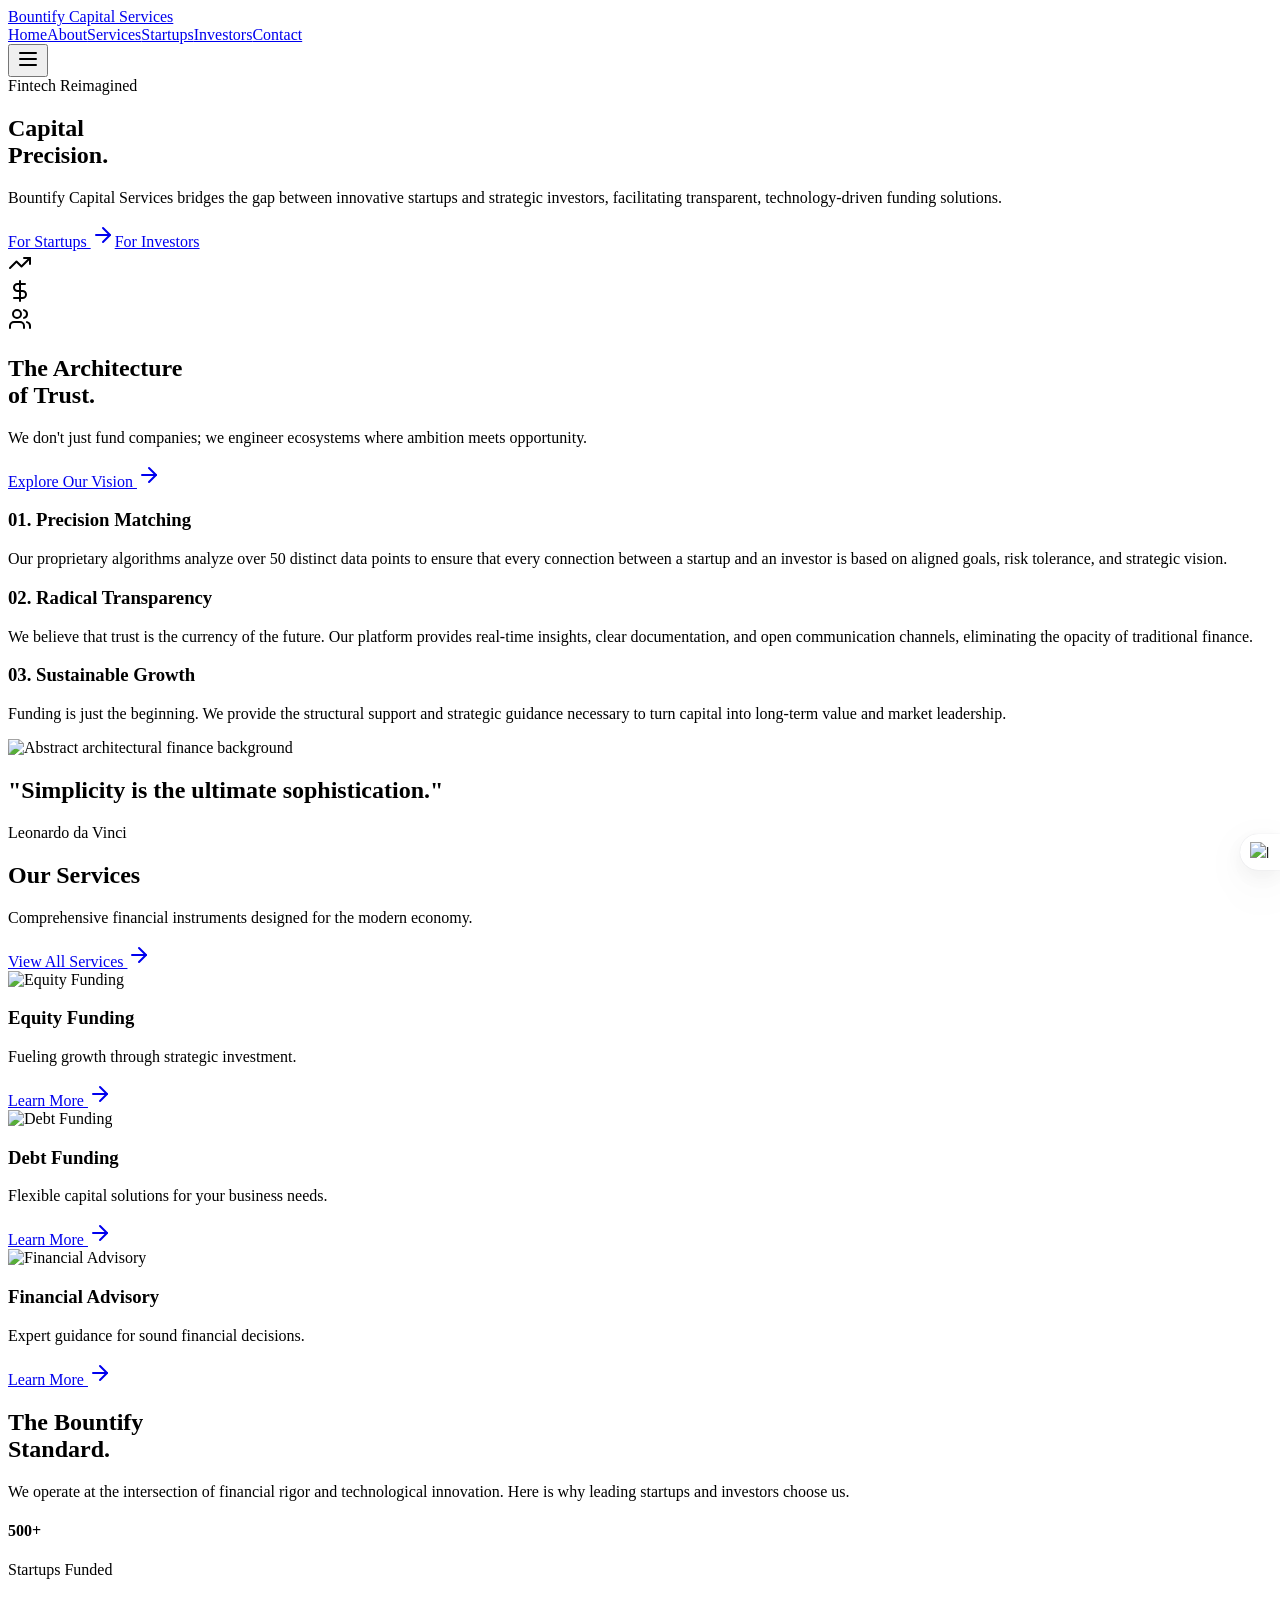
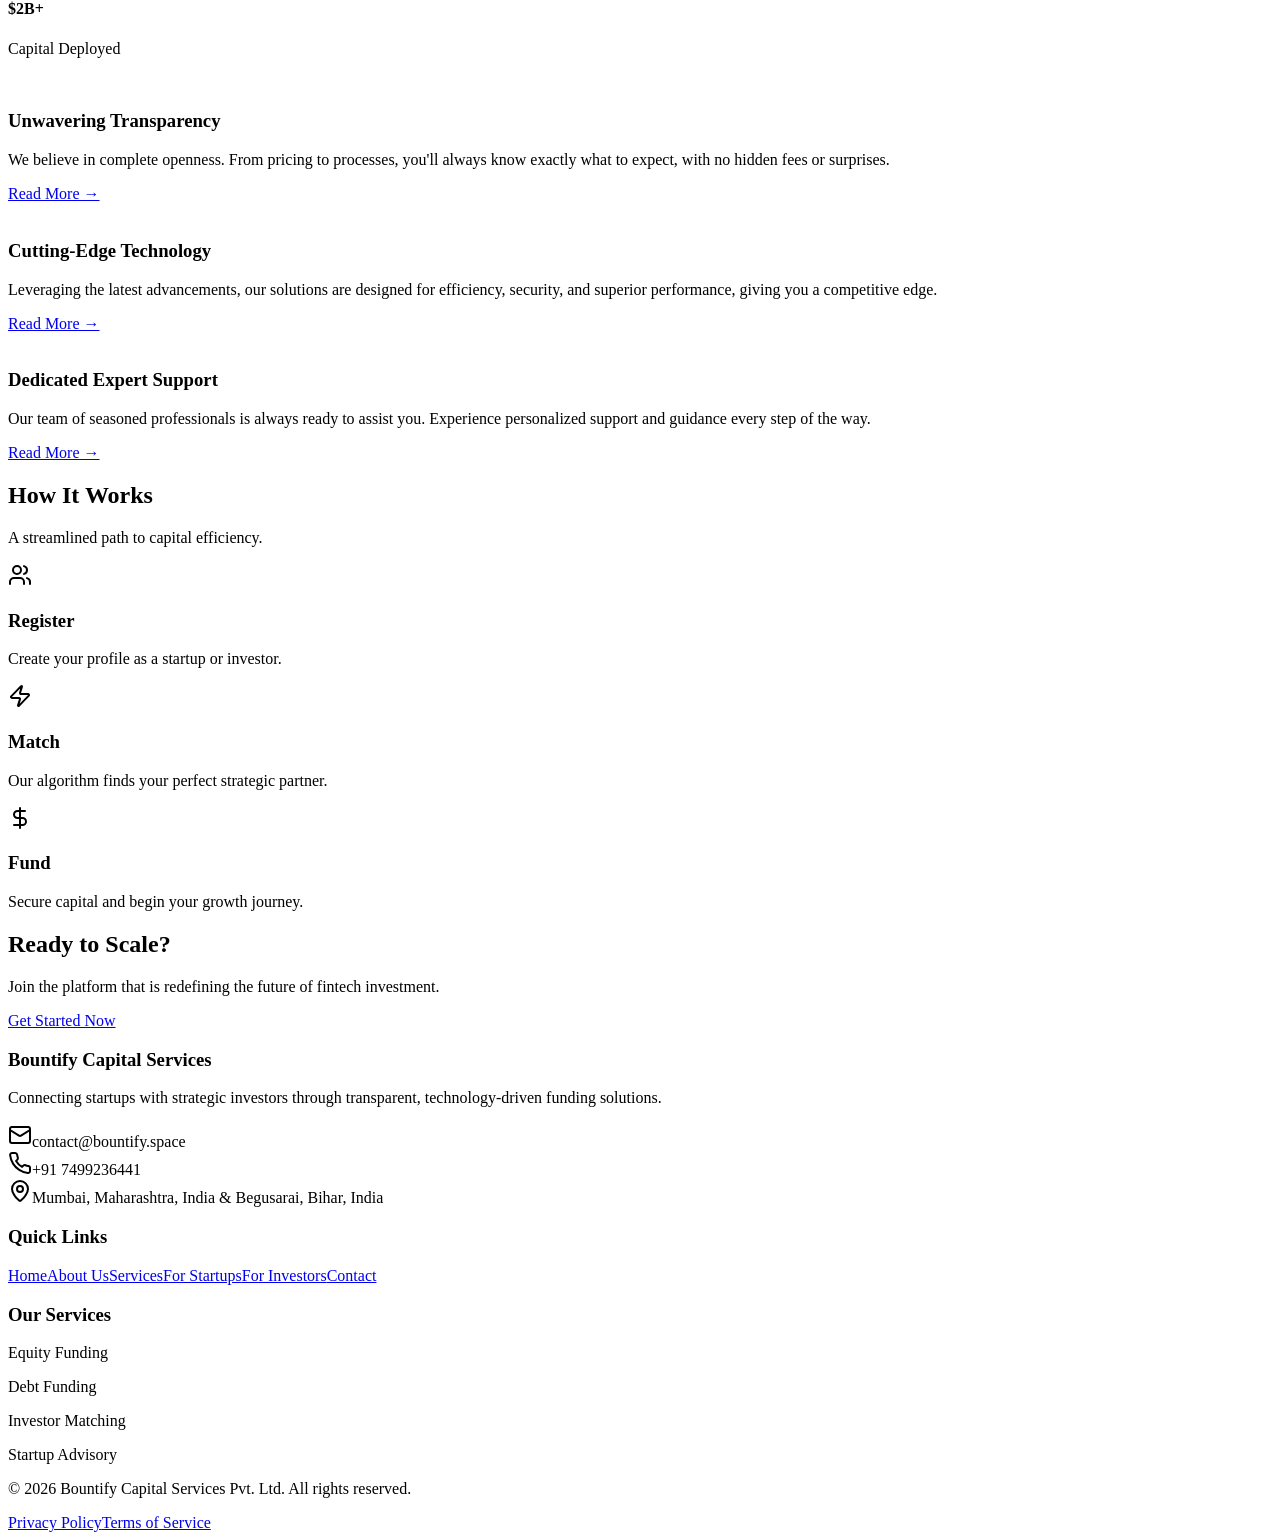
==== commit 81685ccb: "Update index.html" ====
--- a/index.html
+++ b/index.html
@@ -102,7 +102,7 @@
        margin-top: -14px;
        margin-right: 2px;
        padding-left: 2px;
-      }</style></div> <div id="root" class="w-full h-full"> <style>astro-island,astro-slot,astro-static-slot{display:contents}</style><script>(()=>{var e=async t=>{await(await t())()};(self.Astro||(self.Astro={})).only=e;window.dispatchEvent(new Event("astro:only"));})();</script><script>(()=>{var A=Object.defineProperty;var g=(i,o,a)=>o in i?A(i,o,{enumerable:!0,configurable:!0,writable:!0,value:a}):i[o]=a;var d=(i,o,a)=>g(i,typeof o!="symbol"?o+"":o,a);{let i={0:t=>m(t),1:t=>a(t),2:t=>new RegExp(t),3:t=>new Date(t),4:t=>new Map(a(t)),5:t=>new Set(a(t)),6:t=>BigInt(t),7:t=>new URL(t),8:t=>new Uint8Array(t),9:t=>new Uint16Array(t),10:t=>new Uint32Array(t),11:t=>1/0*t},o=t=>{let[l,e]=t;return l in i?i[l](e):void 0},a=t=>t.map(o),m=t=>typeof t!="object"||t===null?t:Object.fromEntries(Object.entries(t).map(([l,e])=>[l,o(e)]));class y extends HTMLElement{constructor(){super(...arguments);d(this,"Component");d(this,"hydrator");d(this,"hydrate",async()=>{var b;if(!this.hydrator||!this.isConnected)return;let e=(b=this.parentElement)==null?void 0:b.closest("astro-island[ssr]");if(e){e.addEventListener("astro:hydrate",this.hydrate,{once:!0});return}let c=this.querySelectorAll("astro-slot"),n={},h=this.querySelectorAll("template[data-astro-template]");for(let r of h){let s=r.closest(this.tagName);s!=null&&s.isSameNode(this)&&(n[r.getAttribute("data-astro-template")||"default"]=r.innerHTML,r.remove())}for(let r of c){let s=r.closest(this.tagName);s!=null&&s.isSameNode(this)&&(n[r.getAttribute("name")||"default"]=r.innerHTML)}let p;try{p=this.hasAttribute("props")?m(JSON.parse(this.getAttribute("props"))):{}}catch(r){let s=this.getAttribute("component-url")||"<unknown>",v=this.getAttribute("component-export");throw v&&(s+=` (export ${v})`),console.error(`[hydrate] Error parsing props for component ${s}`,this.getAttribute("props"),r),r}let u;await this.hydrator(this)(this.Component,p,n,{client:this.getAttribute("client")}),this.removeAttribute("ssr"),this.dispatchEvent(new CustomEvent("astro:hydrate"))});d(this,"unmount",()=>{this.isConnected||this.dispatchEvent(new CustomEvent("astro:unmount"))})}disconnectedCallback(){document.removeEventListener("astro:after-swap",this.unmount),document.addEventListener("astro:after-swap",this.unmount,{once:!0})}connectedCallback(){if(!this.hasAttribute("await-children")||document.readyState==="interactive"||document.readyState==="complete")this.childrenConnectedCallback();else{let e=()=>{document.removeEventListener("DOMContentLoaded",e),c.disconnect(),this.childrenConnectedCallback()},c=new MutationObserver(()=>{var n;((n=this.lastChild)==null?void 0:n.nodeType)===Node.COMMENT_NODE&&this.lastChild.nodeValue==="astro:end"&&(this.lastChild.remove(),e())});c.observe(this,{childList:!0}),document.addEventListener("DOMContentLoaded",e)}}async childrenConnectedCallback(){let e=this.getAttribute("before-hydration-url");e&&await import(e),this.start()}async start(){let e=JSON.parse(this.getAttribute("opts")),c=this.getAttribute("client");if(Astro[c]===void 0){window.addEventListener(`astro:${c}`,()=>this.start(),{once:!0});return}try{await Astro[c](async()=>{let n=this.getAttribute("renderer-url"),[h,{default:p}]=await Promise.all([import(this.getAttribute("component-url")),n?import(n):()=>()=>{}]),u=this.getAttribute("component-export")||"default";if(!u.includes("."))this.Component=h[u];else{this.Component=h;for(let f of u.split("."))this.Component=this.Component[f]}return this.hydrator=p,this.hydrate},e,this)}catch(n){console.error(`[astro-island] Error hydrating ${this.getAttribute("component-url")}`,n)}}attributeChangedCallback(){this.hydrate()}}d(y,"observedAttributes",["props"]),customElements.get("astro-island")||customElements.define("astro-island",y)}})();</script><astro-island uid="2l5Y9i" component-url="/_astro/Router.C0lav9rm.js" component-export="default" renderer-url="/_astro/client.CWebG0_l.js" props="{}" client="only" before-hydration-url="/_astro/astro_scripts/before-hydration.js.B57Ifmy9.js" opts="{&quot;name&quot;:&quot;AppRouter&quot;,&quot;value&quot;:&quot;react&quot;}"><div class="min-h-screen bg-background font-paragraph text-foreground selection:bg-secondary selection:text-white overflow-x-clip"><div class="fixed top-0 left-0 right-0 h-1 bg-secondary origin-left z-50" style="transform: none;"></div><header class="sticky top-0 z-50 bg-card-background shadow-sm"><div class="max-w-[100rem] mx-auto px-4 sm:px-6 md:px-8"><div class="flex items-center justify-between h-16 md:h-20"><a class="flex items-center" href="index.html" data-discover="true"><span class="font-heading text-lg sm:text-xl md:text-2xl text-primary font-semibold">Bountify Capital Services</span></a><nav class="hidden md:flex items-center gap-4 lg:gap-8"><a class="font-paragraph text-sm lg:text-base font-medium transition-colors duration-300 text-secondary" href="index.html" data-discover="true">Home</a><a class="font-paragraph text-sm lg:text-base font-medium transition-colors duration-300 text-foreground hover:text-secondary" href="about.html" data-discover="true">About</a><a class="font-paragraph text-sm lg:text-base font-medium transition-colors duration-300 text-foreground hover:text-secondary" href="services.html" data-discover="true">Services</a><a class="font-paragraph text-sm lg:text-base font-medium transition-colors duration-300 text-foreground hover:text-secondary" href="startup.html" data-discover="true">Startups</a><a class="font-paragraph text-sm lg:text-base font-medium transition-colors duration-300 text-foreground hover:text-secondary" href="startup.html" data-discover="true">Investors</a><a class="font-paragraph text-sm lg:text-base font-medium transition-colors duration-300 text-foreground hover:text-secondary" href="contact.html" data-discover="true">Contact</a></nav><button class="md:hidden p-2 text-primary" aria-label="Toggle menu"><svg xmlns="http://www.w3.org/2000/svg" width="24" height="24" viewBox="0 0 24 24" fill="none" stroke="currentColor" stroke-width="2" stroke-linecap="round" stroke-linejoin="round" class="lucide lucide-menu h-6 w-6"><line x1="4" x2="20" y1="12" y2="12"></line><line x1="4" x2="20" y1="6" y2="6"></line><line x1="4" x2="20" y1="18" y2="18"></line></svg></button></div></div></header><section class="relative w-full min-h-[95vh] flex items-center bg-primary overflow-hidden"><div class="absolute inset-0 opacity-20 pointer-events-none"><div class="absolute top-0 left-0 w-full h-full bg-[linear-gradient(to_right,#ffffff05_1px,transparent_1px),linear-gradient(to_bottom,#ffffff05_1px,transparent_1px)] bg-[size:4rem_4rem]"></div><div class="absolute top-1/4 right-0 w-[800px] h-[800px] bg-secondary/20 rounded-full blur-[120px]" style="transform: translateX(38.0553px) translateY(-19.0277px) scale(1.03806);"></div></div><div class="relative w-full max-w-[120rem] mx-auto px-4 sm:px-6 md:px-8 lg:px-12 pt-12 md:pt-20"><div class="grid grid-cols-1 lg:grid-cols-12 gap-8 md:gap-12 items-center"><div class="lg:col-span-8"><div style="opacity: 1; transform: none;"><span class="inline-block py-2 px-4 border border-primary-foreground/20 rounded-full text-primary-foreground/80 text-sm tracking-widest uppercase mb-8 backdrop-blur-sm">Fintech Reimagined</span><h1 class="font-heading text-4xl sm:text-5xl md:text-6xl lg:text-7xl xl:text-8xl 2xl:text-9xl text-primary-foreground leading-[0.9] tracking-tight mb-6 md:mb-8">Capital <br><span class="text-secondary">Precision.</span></h1></div><p class="font-paragraph text-base sm:text-lg md:text-xl lg:text-2xl text-primary-foreground/70 max-w-2xl leading-relaxed mb-8 md:mb-12 border-l-2 border-secondary pl-4 md:pl-6" style="opacity: 1; transform: none;">Bountify Capital Services bridges the gap between innovative startups and strategic investors, facilitating transparent, technology-driven funding solutions.</p><div class="flex flex-col sm:flex-row gap-4 md:gap-6" style="opacity: 1; transform: none;"><a class="group relative overflow-hidden inline-flex items-center justify-center bg-card-background text-primary font-medium text-base md:text-lg px-6 md:px-10 py-4 md:py-5 rounded-none transition-all duration-300 hover:bg-secondary hover:text-white" href="startup.html" data-discover="true"><span class="relative z-10 flex items-center">For Startups <svg xmlns="http://www.w3.org/2000/svg" width="24" height="24" viewBox="0 0 24 24" fill="none" stroke="currentColor" stroke-width="2" stroke-linecap="round" stroke-linejoin="round" class="lucide lucide-arrow-right ml-2 h-4 md:h-5 w-4 md:w-5 transition-transform group-hover:translate-x-1"><path d="M5 12h14"></path><path d="m12 5 7 7-7 7"></path></svg></span></a><a class="group inline-flex items-center justify-center bg-transparent text-primary-foreground border border-primary-foreground/30 font-medium text-base md:text-lg px-6 md:px-10 py-4 md:py-5 rounded-none transition-all duration-300 hover:bg-primary-foreground/10 hover:border-primary-foreground" href="investor.html" data-discover="true">For Investors</a></div></div><div class="hidden lg:block lg:col-span-4 relative h-full min-h-[600px]"><div class="absolute inset-0" style="opacity: 1; transform: none;"><div class="relative w-full h-full border-l border-primary-foreground/10 pl-12 flex flex-col justify-center gap-8"><div class="p-8 bg-primary-foreground/5 backdrop-blur-md border border-primary-foreground/10"><svg xmlns="http://www.w3.org/2000/svg" width="24" height="24" viewBox="0 0 24 24" fill="none" stroke="currentColor" stroke-width="2" stroke-linecap="round" stroke-linejoin="round" class="lucide lucide-trending-up w-12 h-12 text-secondary mb-4"><polyline points="22 7 13.5 15.5 8.5 10.5 2 17"></polyline><polyline points="16 7 22 7 22 13"></polyline></svg><div class="h-2 w-24 bg-primary-foreground/20 mb-2"></div><div class="h-2 w-16 bg-primary-foreground/10"></div></div><div class="p-8 bg-primary-foreground/5 backdrop-blur-md border border-primary-foreground/10 ml-12"><svg xmlns="http://www.w3.org/2000/svg" width="24" height="24" viewBox="0 0 24 24" fill="none" stroke="currentColor" stroke-width="2" stroke-linecap="round" stroke-linejoin="round" class="lucide lucide-dollar-sign w-12 h-12 text-secondary mb-4"><line x1="12" x2="12" y1="2" y2="22"></line><path d="M17 5H9.5a3.5 3.5 0 0 0 0 7h5a3.5 3.5 0 0 1 0 7H6"></path></svg><div class="h-2 w-24 bg-primary-foreground/20 mb-2"></div><div class="h-2 w-16 bg-primary-foreground/10"></div></div><div class="p-8 bg-primary-foreground/5 backdrop-blur-md border border-primary-foreground/10"><svg xmlns="http://www.w3.org/2000/svg" width="24" height="24" viewBox="0 0 24 24" fill="none" stroke="currentColor" stroke-width="2" stroke-linecap="round" stroke-linejoin="round" class="lucide lucide-users w-12 h-12 text-secondary mb-4"><path d="M16 21v-2a4 4 0 0 0-4-4H6a4 4 0 0 0-4 4v2"></path><circle cx="9" cy="7" r="4"></circle><path d="M22 21v-2a4 4 0 0 0-3-3.87"></path><path d="M16 3.13a4 4 0 0 1 0 7.75"></path></svg><div class="h-2 w-24 bg-primary-foreground/20 mb-2"></div><div class="h-2 w-16 bg-primary-foreground/10"></div></div></div></div></div></div></div></section><section class="relative w-full bg-background py-16 md:py-32 lg:py-48"><div class="max-w-[120rem] mx-auto px-4 sm:px-6 md:px-8 lg:px-12"><div class="grid grid-cols-1 lg:grid-cols-12 gap-8 md:gap-12 lg:gap-16"><div class="lg:col-span-4 relative"><div class="sticky top-32"><div style="opacity: 1; transform: none;"><h2 class="font-heading text-5xl md:text-6xl text-primary mb-8 leading-tight">The Architecture <br><span class="text-muted-gray">of Trust.</span></h2><div class="w-20 h-1 bg-secondary mb-8"></div><p class="font-paragraph text-lg text-foreground/60 max-w-sm">We don't just fund companies; we engineer ecosystems where ambition meets opportunity.</p><a class="inline-flex items-center mt-8 text-primary font-medium hover:text-secondary transition-colors" href="about.html" data-discover="true">Explore Our Vision <svg xmlns="http://www.w3.org/2000/svg" width="24" height="24" viewBox="0 0 24 24" fill="none" stroke="currentColor" stroke-width="2" stroke-linecap="round" stroke-linejoin="round" class="lucide lucide-arrow-right ml-2 h-4 w-4"><path d="M5 12h14"></path><path d="m12 5 7 7-7 7"></path></svg></a></div></div></div><div class="lg:col-span-8 space-y-24"><div style="opacity: 1; transform: none;"><div class="group"><h3 class="text-3xl font-heading text-primary mb-6 group-hover:text-secondary transition-colors duration-300">01. Precision Matching</h3><p class="text-xl text-foreground/80 leading-relaxed mb-8">Our proprietary algorithms analyze over 50 distinct data points to ensure that every connection between a startup and an investor is based on aligned goals, risk tolerance, and strategic vision.</p><div class="w-full h-px bg-primary/10 my-0"></div></div></div><div style="opacity: 1; transform: none;"><div class="group"><h3 class="text-3xl font-heading text-primary mb-6 group-hover:text-secondary transition-colors duration-300">02. Radical Transparency</h3><p class="text-xl text-foreground/80 leading-relaxed mb-8">We believe that trust is the currency of the future. Our platform provides real-time insights, clear documentation, and open communication channels, eliminating the opacity of traditional finance.</p><div class="w-full h-px bg-primary/10 my-0"></div></div></div><div style="opacity: 1; transform: none;"><div class="group"><h3 class="text-3xl font-heading text-primary mb-6 group-hover:text-secondary transition-colors duration-300">03. Sustainable Growth</h3><p class="text-xl text-foreground/80 leading-relaxed mb-8">Funding is just the beginning. We provide the structural support and strategic guidance necessary to turn capital into long-term value and market leadership.</p><div class="w-full h-px bg-primary/10 my-0"></div></div></div></div></div></div></section><section class="relative w-full h-[80vh] overflow-hidden flex items-center justify-center"><div class="absolute inset-0 z-0"><span class="inline-block relative w-full h-full object-cover opacity-80 grayscale" style="--img-aspect-ratio: 1920 / 704; --img-default-width: 1920px;"><img class="w-full h-full inset-0 absolute object-cover" alt="Abstract architectural finance background" width="1920" src="./index_files/4e13e9_d72bedc50182455d8de1bd886cbc24e3~mv2.png" style=""></span><div class="absolute inset-0 bg-primary/40 mix-blend-multiply"></div></div><div class="relative z-10 max-w-4xl mx-auto px-4 sm:px-6 md:px-8 text-center"><h2 class="font-heading text-3xl sm:text-4xl md:text-5xl lg:text-6xl xl:text-7xl text-white mb-6 md:mb-8" style="opacity: 1; transform: none;">"Simplicity is the ultimate sophistication."</h2><p class="text-white/80 text-base md:text-lg lg:text-xl font-light tracking-widest uppercase">Leonardo da Vinci</p></div></section><section class="w-full py-16 md:py-32 bg-background overflow-hidden"><div class="max-w-[120rem] mx-auto px-4 sm:px-6 md:px-8 lg:px-12 mb-12 md:mb-20 flex flex-col md:flex-row justify-between items-start md:items-end gap-6"><div><h2 class="font-heading text-3xl md:text-4xl lg:text-5xl text-primary mb-3 md:mb-4">Our Services</h2><p class="text-base md:text-lg text-foreground/60 max-w-xl">Comprehensive financial instruments designed for the modern economy.</p></div><a class="hidden md:flex items-center text-secondary font-medium hover:text-primary transition-colors text-sm md:text-base" href="services.html" data-discover="true">View All Services <svg xmlns="http://www.w3.org/2000/svg" width="24" height="24" viewBox="0 0 24 24" fill="none" stroke="currentColor" stroke-width="2" stroke-linecap="round" stroke-linejoin="round" class="lucide lucide-arrow-right ml-2 h-4 md:h-5 w-4 md:w-5"><path d="M5 12h14"></path><path d="m12 5 7 7-7 7"></path></svg></a></div><div class="w-full overflow-x-auto pb-8 md:pb-12 px-4 sm:px-6 md:px-8 lg:px-12 scrollbar-hide"><div class="flex gap-8 w-max"><div class="group relative min-w-[350px] md:min-w-[450px] bg-card-background border border-primary/5 hover:border-secondary/30 transition-all duration-500" style="opacity: 1; transform: none;"><div class="h-[300px] overflow-hidden relative"><div class="absolute inset-0 bg-primary/0 group-hover:bg-primary/10 transition-colors duration-500 z-10"></div><span class="inline-block relative w-full h-full object-cover transform group-hover:scale-105 transition-transform duration-700" style="--img-aspect-ratio: 640 / 640; --img-default-width: 640px;"><img class="w-full h-full inset-0 absolute object-cover" alt="Equity Funding" width="500" src="./index_files/4e13e9_0733e55c66ff4a29811105c6ead83c79~mv2.png" style=""></span></div><div class="p-8"><h3 class="font-heading text-2xl text-primary mb-4 group-hover:text-secondary transition-colors">Equity Funding</h3><p class="font-paragraph text-foreground/70 mb-8 line-clamp-3">Fueling growth through strategic investment.</p><a class="inline-flex items-center text-sm font-medium text-primary uppercase tracking-wider group-hover:text-secondary transition-colors" href="https://example.com/services/equity-funding">Learn More <svg xmlns="http://www.w3.org/2000/svg" width="24" height="24" viewBox="0 0 24 24" fill="none" stroke="currentColor" stroke-width="2" stroke-linecap="round" stroke-linejoin="round" class="lucide lucide-arrow-right ml-2 h-4 w-4"><path d="M5 12h14"></path><path d="m12 5 7 7-7 7"></path></svg></a></div></div><div class="group relative min-w-[350px] md:min-w-[450px] bg-card-background border border-primary/5 hover:border-secondary/30 transition-all duration-500" style="opacity: 1; transform: none;"><div class="h-[300px] overflow-hidden relative"><div class="absolute inset-0 bg-primary/0 group-hover:bg-primary/10 transition-colors duration-500 z-10"></div><span class="inline-block relative w-full h-full object-cover transform group-hover:scale-105 transition-transform duration-700" style="--img-aspect-ratio: 640 / 640; --img-default-width: 640px;"><img class="w-full h-full inset-0 absolute object-cover" alt="Debt Funding" width="500" src="./index_files/4e13e9_683f9424f44e4217af2fead0c3e474cb~mv2.png" style=""></span></div><div class="p-8"><h3 class="font-heading text-2xl text-primary mb-4 group-hover:text-secondary transition-colors">Debt Funding</h3><p class="font-paragraph text-foreground/70 mb-8 line-clamp-3">Flexible capital solutions for your business needs.</p><a class="inline-flex items-center text-sm font-medium text-primary uppercase tracking-wider group-hover:text-secondary transition-colors" href="https://example.com/services/debt-funding">Learn More <svg xmlns="http://www.w3.org/2000/svg" width="24" height="24" viewBox="0 0 24 24" fill="none" stroke="currentColor" stroke-width="2" stroke-linecap="round" stroke-linejoin="round" class="lucide lucide-arrow-right ml-2 h-4 w-4"><path d="M5 12h14"></path><path d="m12 5 7 7-7 7"></path></svg></a></div></div><div class="group relative min-w-[350px] md:min-w-[450px] bg-card-background border border-primary/5 hover:border-secondary/30 transition-all duration-500" style="opacity: 1; transform: none;"><div class="h-[300px] overflow-hidden relative"><div class="absolute inset-0 bg-primary/0 group-hover:bg-primary/10 transition-colors duration-500 z-10"></div><span class="inline-block relative w-full h-full object-cover transform group-hover:scale-105 transition-transform duration-700" style="--img-aspect-ratio: 640 / 640; --img-default-width: 640px;"><img class="w-full h-full inset-0 absolute object-cover" alt="Financial Advisory" width="500" src="./index_files/4e13e9_2cda35df00f24ab68b14b9946f285427~mv2.png" style=""></span></div><div class="p-8"><h3 class="font-heading text-2xl text-primary mb-4 group-hover:text-secondary transition-colors">Financial Advisory</h3><p class="font-paragraph text-foreground/70 mb-8 line-clamp-3">Expert guidance for sound financial decisions.</p><a class="inline-flex items-center text-sm font-medium text-primary uppercase tracking-wider group-hover:text-secondary transition-colors" href="https://example.com/services/financial-advisory">Learn More <svg xmlns="http://www.w3.org/2000/svg" width="24" height="24" viewBox="0 0 24 24" fill="none" stroke="currentColor" stroke-width="2" stroke-linecap="round" stroke-linejoin="round" class="lucide lucide-arrow-right ml-2 h-4 w-4"><path d="M5 12h14"></path><path d="m12 5 7 7-7 7"></path></svg></a></div></div></div></div></section><section class="w-full py-16 md:py-32 bg-primary text-primary-foreground"><div class="max-w-[120rem] mx-auto px-4 sm:px-6 md:px-8 lg:px-12"><div class="grid grid-cols-1 lg:grid-cols-12 gap-8 md:gap-12 lg:gap-16"><div class="lg:col-span-5"><div style="opacity: 1; transform: none;"><h2 class="font-heading text-5xl md:text-6xl mb-8">The Bountify <br> Standard.</h2><p class="text-xl text-primary-foreground/70 mb-12 max-w-md">We operate at the intersection of financial rigor and technological innovation. Here is why leading startups and investors choose us.</p><div class="grid grid-cols-2 gap-4"><div class="p-6 border border-primary-foreground/10 bg-primary-foreground/5"><h4 class="text-3xl font-heading text-secondary mb-2">500+</h4><p class="text-sm text-primary-foreground/60">Startups Funded</p></div><div class="p-6 border border-primary-foreground/10 bg-primary-foreground/5"><h4 class="text-3xl font-heading text-secondary mb-2">$2B+</h4><p class="text-sm text-primary-foreground/60">Capital Deployed</p></div></div></div></div><div class="lg:col-span-7"><div class="grid gap-0"><div class="group relative p-8 md:p-12 border-t border-primary-foreground/10 hover:bg-primary-foreground/5 transition-colors duration-300" style="opacity: 1; transform: none;"><div class="flex flex-col md:flex-row md:items-start gap-6"><div class="shrink-0"><div class="w-12 h-12 rounded-full bg-secondary/20 flex items-center justify-center text-secondary"><span class="inline-block relative w-6 h-6 object-contain brightness-0 invert" style="--img-aspect-ratio: 640 / 640; --img-default-width: 640px;"><img class="w-full h-full inset-0 absolute object-cover" alt="" width="24" src="./index_files/4e13e9_ddbb49e3f3b84cdbbdad5ff2dd995d8e~mv2.png" style=""></span></div></div><div><h3 class="text-2xl font-heading mb-3 group-hover:text-secondary transition-colors">Unwavering Transparency</h3><p class="text-primary-foreground/60 leading-relaxed">We believe in complete openness. From pricing to processes, you'll always know exactly what to expect, with no hidden fees or surprises.</p><a class="inline-block mt-4 text-sm font-medium text-secondary hover:text-white transition-colors" href="https://example.com/about-us/transparency">Read More →</a></div></div></div><div class="group relative p-8 md:p-12 border-t border-primary-foreground/10 hover:bg-primary-foreground/5 transition-colors duration-300" style="opacity: 1; transform: none;"><div class="flex flex-col md:flex-row md:items-start gap-6"><div class="shrink-0"><div class="w-12 h-12 rounded-full bg-secondary/20 flex items-center justify-center text-secondary"><span class="inline-block relative w-6 h-6 object-contain brightness-0 invert" style="--img-aspect-ratio: 640 / 640; --img-default-width: 640px;"><img class="w-full h-full inset-0 absolute object-cover" alt="" width="24" src="./index_files/4e13e9_89b67ad1aee34bc8bdf92846cc2b863b~mv2.png" style=""></span></div></div><div><h3 class="text-2xl font-heading mb-3 group-hover:text-secondary transition-colors">Cutting-Edge Technology</h3><p class="text-primary-foreground/60 leading-relaxed">Leveraging the latest advancements, our solutions are designed for efficiency, security, and superior performance, giving you a competitive edge.</p><a class="inline-block mt-4 text-sm font-medium text-secondary hover:text-white transition-colors" href="https://example.com/our-technology">Read More →</a></div></div></div><div class="group relative p-8 md:p-12 border-t border-primary-foreground/10 hover:bg-primary-foreground/5 transition-colors duration-300" style="opacity: 1; transform: none;"><div class="flex flex-col md:flex-row md:items-start gap-6"><div class="shrink-0"><div class="w-12 h-12 rounded-full bg-secondary/20 flex items-center justify-center text-secondary"><span class="inline-block relative w-6 h-6 object-contain brightness-0 invert" style="--img-aspect-ratio: 640 / 640; --img-default-width: 640px;"><img class="w-full h-full inset-0 absolute object-cover" alt="" width="24" src="./index_files/4e13e9_fbe3e5898b0d49b89052faae756bd0f5~mv2.png" style=""></span></div></div><div><h3 class="text-2xl font-heading mb-3 group-hover:text-secondary transition-colors">Dedicated Expert Support</h3><p class="text-primary-foreground/60 leading-relaxed">Our team of seasoned professionals is always ready to assist you. Experience personalized support and guidance every step of the way.</p><a class="inline-block mt-4 text-sm font-medium text-secondary hover:text-white transition-colors" href="https://example.com/contact-us">Read More →</a></div></div></div><div class="w-full h-px bg-primary-foreground/10"></div></div></div></div></div></section><section class="w-full py-16 md:py-32 bg-background"><div class="max-w-[120rem] mx-auto px-4 sm:px-6 md:px-8 lg:px-12"><div class="text-center mb-12 md:mb-20"><h2 class="font-heading text-3xl md:text-4xl lg:text-5xl text-primary mb-4 md:mb-6">How It Works</h2><p class="text-base md:text-lg text-foreground/60">A streamlined path to capital efficiency.</p></div><div class="relative grid grid-cols-1 md:grid-cols-3 gap-12"><div class="hidden md:block absolute top-12 left-[16%] right-[16%] h-px bg-primary/10 z-0"></div><div class="relative z-10 flex flex-col items-center text-center bg-background p-6" style="opacity: 1; transform: none;"><div class="w-24 h-24 rounded-full bg-card-background border border-primary/10 flex items-center justify-center mb-8 shadow-sm group hover:border-secondary transition-colors duration-300"><svg xmlns="http://www.w3.org/2000/svg" width="24" height="24" viewBox="0 0 24 24" fill="none" stroke="currentColor" stroke-width="2" stroke-linecap="round" stroke-linejoin="round" class="lucide lucide-users w-8 h-8 text-primary group-hover:text-secondary transition-colors"><path d="M16 21v-2a4 4 0 0 0-4-4H6a4 4 0 0 0-4 4v2"></path><circle cx="9" cy="7" r="4"></circle><path d="M22 21v-2a4 4 0 0 0-3-3.87"></path><path d="M16 3.13a4 4 0 0 1 0 7.75"></path></svg></div><h3 class="text-2xl font-heading text-primary mb-4">Register</h3><p class="text-foreground/60 max-w-xs">Create your profile as a startup or investor.</p></div><div class="relative z-10 flex flex-col items-center text-center bg-background p-6" style="opacity: 1; transform: none;"><div class="w-24 h-24 rounded-full bg-card-background border border-primary/10 flex items-center justify-center mb-8 shadow-sm group hover:border-secondary transition-colors duration-300"><svg xmlns="http://www.w3.org/2000/svg" width="24" height="24" viewBox="0 0 24 24" fill="none" stroke="currentColor" stroke-width="2" stroke-linecap="round" stroke-linejoin="round" class="lucide lucide-zap w-8 h-8 text-primary group-hover:text-secondary transition-colors"><path d="M4 14a1 1 0 0 1-.78-1.63l9.9-10.2a.5.5 0 0 1 .86.46l-1.92 6.02A1 1 0 0 0 13 10h7a1 1 0 0 1 .78 1.63l-9.9 10.2a.5.5 0 0 1-.86-.46l1.92-6.02A1 1 0 0 0 11 14z"></path></svg></div><h3 class="text-2xl font-heading text-primary mb-4">Match</h3><p class="text-foreground/60 max-w-xs">Our algorithm finds your perfect strategic partner.</p></div><div class="relative z-10 flex flex-col items-center text-center bg-background p-6" style="opacity: 1; transform: none;"><div class="w-24 h-24 rounded-full bg-card-background border border-primary/10 flex items-center justify-center mb-8 shadow-sm group hover:border-secondary transition-colors duration-300"><svg xmlns="http://www.w3.org/2000/svg" width="24" height="24" viewBox="0 0 24 24" fill="none" stroke="currentColor" stroke-width="2" stroke-linecap="round" stroke-linejoin="round" class="lucide lucide-dollar-sign w-8 h-8 text-primary group-hover:text-secondary transition-colors"><line x1="12" x2="12" y1="2" y2="22"></line><path d="M17 5H9.5a3.5 3.5 0 0 0 0 7h5a3.5 3.5 0 0 1 0 7H6"></path></svg></div><h3 class="text-2xl font-heading text-primary mb-4">Fund</h3><p class="text-foreground/60 max-w-xs">Secure capital and begin your growth journey.</p></div></div></div></section><section class="w-full py-16 md:py-32 bg-primary relative overflow-hidden"><div class="absolute inset-0 bg-[url(&#39;https://static.wixstatic.com/media/4e13e9_1d1a3e23fb7b43b5b9f790d9354e2f7e~mv2.png?originWidth=1152&amp;originHeight=768&#39;)] opacity-10 bg-cover bg-center mix-blend-overlay"></div><div class="max-w-4xl mx-auto px-4 sm:px-6 md:px-8 text-center relative z-10"><h2 class="font-heading text-3xl sm:text-4xl md:text-5xl lg:text-6xl xl:text-7xl text-white mb-6 md:mb-8">Ready to Scale?</h2><p class="text-base md:text-lg lg:text-xl text-white/70 mb-8 md:mb-12 max-w-2xl mx-auto">Join the platform that is redefining the future of fintech investment.</p><div class="flex flex-col sm:flex-row justify-center gap-4 md:gap-6"><a class="inline-flex items-center justify-center bg-secondary text-white font-medium text-base md:text-lg px-8 md:px-12 py-4 md:py-5 rounded-none hover:bg-white hover:text-primary transition-all duration-300" href="contact.html" data-discover="true">Get Started Now</a></div></div></section><footer class="w-full bg-primary text-primary-foreground"><div class="max-w-[100rem] mx-auto px-4 sm:px-6 md:px-8 py-12 md:py-16"><div class="grid grid-cols-1 sm:grid-cols-2 md:grid-cols-3 gap-8 md:gap-12 mb-12"><div><h3 class="font-heading text-xl md:text-2xl mb-6">Bountify Capital Services</h3><p class="font-paragraph text-sm md:text-base text-primary-foreground/80 leading-relaxed mb-6">Connecting startups with strategic investors through transparent, technology-driven funding solutions.</p><div class="flex flex-col gap-3"><div class="flex items-center gap-3"><svg xmlns="http://www.w3.org/2000/svg" width="24" height="24" viewBox="0 0 24 24" fill="none" stroke="currentColor" stroke-width="2" stroke-linecap="round" stroke-linejoin="round" class="lucide lucide-mail h-4 w-4 md:h-5 md:w-5 text-primary-foreground/60 flex-shrink-0"><rect width="20" height="16" x="2" y="4" rx="2"></rect><path d="m22 7-8.97 5.7a1.94 1.94 0 0 1-2.06 0L2 7"></path></svg><span class="font-paragraph text-sm md:text-base text-primary-foreground/80">contact@bountify.space</span></div><div class="flex items-center gap-3"><svg xmlns="http://www.w3.org/2000/svg" width="24" height="24" viewBox="0 0 24 24" fill="none" stroke="currentColor" stroke-width="2" stroke-linecap="round" stroke-linejoin="round" class="lucide lucide-phone h-4 w-4 md:h-5 md:w-5 text-primary-foreground/60 flex-shrink-0"><path d="M22 16.92v3a2 2 0 0 1-2.18 2 19.79 19.79 0 0 1-8.63-3.07 19.5 19.5 0 0 1-6-6 19.79 19.79 0 0 1-3.07-8.67A2 2 0 0 1 4.11 2h3a2 2 0 0 1 2 1.72 12.84 12.84 0 0 0 .7 2.81 2 2 0 0 1-.45 2.11L8.09 9.91a16 16 0 0 0 6 6l1.27-1.27a2 2 0 0 1 2.11-.45 12.84 12.84 0 0 0 2.81.7A2 2 0 0 1 22 16.92z"></path></svg><span class="font-paragraph text-sm md:text-base text-primary-foreground/80">+91 7499236441</span></div><div class="flex items-center gap-3"><svg xmlns="http://www.w3.org/2000/svg" width="24" height="24" viewBox="0 0 24 24" fill="none" stroke="currentColor" stroke-width="2" stroke-linecap="round" stroke-linejoin="round" class="lucide lucide-map-pin h-4 w-4 md:h-5 md:w-5 text-primary-foreground/60 flex-shrink-0"><path d="M20 10c0 4.993-5.539 10.193-7.399 11.799a1 1 0 0 1-1.202 0C9.539 20.193 4 14.993 4 10a8 8 0 0 1 16 0"></path><circle cx="12" cy="10" r="3"></circle></svg><span class="font-paragraph text-sm md:text-base text-primary-foreground/80">Mumbai, Maharashtra, India</span></div></div></div><div><h3 class="font-heading text-lg md:text-xl mb-6">Quick Links</h3><nav class="flex flex-col gap-3"><a class="font-paragraph text-sm md:text-base text-primary-foreground/80 hover:text-primary-foreground transition-colors duration-300" href="index.html" data-discover="true">Home</a><a class="font-paragraph text-sm md:text-base text-primary-foreground/80 hover:text-primary-foreground transition-colors duration-300" href="about.html" data-discover="true">About Us</a><a class="font-paragraph text-sm md:text-base text-primary-foreground/80 hover:text-primary-foreground transition-colors duration-300" href="services.html" data-discover="true">Services</a><a class="font-paragraph text-sm md:text-base text-primary-foreground/80 hover:text-primary-foreground transition-colors duration-300" href="startup.html" data-discover="true">For Startups</a><a class="font-paragraph text-sm md:text-base text-primary-foreground/80 hover:text-primary-foreground transition-colors duration-300" href="investor.html" data-discover="true">For Investors</a><a class="font-paragraph text-sm md:text-base text-primary-foreground/80 hover:text-primary-foreground transition-colors duration-300" href="contact.html" data-discover="true">Contact</a></nav></div><div><h3 class="font-heading text-lg md:text-xl mb-6">Our Services</h3><div class="flex flex-col gap-3"><p class="font-paragraph text-sm md:text-base text-primary-foreground/80">Equity Funding</p><p class="font-paragraph text-sm md:text-base text-primary-foreground/80">Debt Funding</p><p class="font-paragraph text-sm md:text-base text-primary-foreground/80">Investor Matching</p><p class="font-paragraph text-sm md:text-base text-primary-foreground/80">Startup Advisory</p></div></div></div><div class="pt-8 border-t border-primary-foreground/20"><div class="flex flex-col md:flex-row justify-between items-center gap-4"><p class="font-paragraph text-xs md:text-sm text-primary-foreground/60 text-center md:text-left">© 2026 Bountify Capital Services Pvt. Ltd. All rights reserved.</p><div class="flex gap-6"><a class="font-paragraph text-xs md:text-sm text-primary-foreground/60 hover:text-primary-foreground transition-colors duration-300" href="https://my-site-jw3fjhhs-weginwarsohum.wix-vibe-site.com/privacy" data-discover="true">Privacy Policy</a><a class="font-paragraph text-xs md:text-sm text-primary-foreground/60 hover:text-primary-foreground transition-colors duration-300" href="https://my-site-jw3fjhhs-weginwarsohum.wix-vibe-site.com/terms" data-discover="true">Terms of Service</a></div></div></div></div></footer></div></astro-island> </div> <script src="./index_files/site-bi.umd.min.js.download" defer="defer"></script>
+      }</style></div> <div id="root" class="w-full h-full"> <style>astro-island,astro-slot,astro-static-slot{display:contents}</style><script>(()=>{var e=async t=>{await(await t())()};(self.Astro||(self.Astro={})).only=e;window.dispatchEvent(new Event("astro:only"));})();</script><script>(()=>{var A=Object.defineProperty;var g=(i,o,a)=>o in i?A(i,o,{enumerable:!0,configurable:!0,writable:!0,value:a}):i[o]=a;var d=(i,o,a)=>g(i,typeof o!="symbol"?o+"":o,a);{let i={0:t=>m(t),1:t=>a(t),2:t=>new RegExp(t),3:t=>new Date(t),4:t=>new Map(a(t)),5:t=>new Set(a(t)),6:t=>BigInt(t),7:t=>new URL(t),8:t=>new Uint8Array(t),9:t=>new Uint16Array(t),10:t=>new Uint32Array(t),11:t=>1/0*t},o=t=>{let[l,e]=t;return l in i?i[l](e):void 0},a=t=>t.map(o),m=t=>typeof t!="object"||t===null?t:Object.fromEntries(Object.entries(t).map(([l,e])=>[l,o(e)]));class y extends HTMLElement{constructor(){super(...arguments);d(this,"Component");d(this,"hydrator");d(this,"hydrate",async()=>{var b;if(!this.hydrator||!this.isConnected)return;let e=(b=this.parentElement)==null?void 0:b.closest("astro-island[ssr]");if(e){e.addEventListener("astro:hydrate",this.hydrate,{once:!0});return}let c=this.querySelectorAll("astro-slot"),n={},h=this.querySelectorAll("template[data-astro-template]");for(let r of h){let s=r.closest(this.tagName);s!=null&&s.isSameNode(this)&&(n[r.getAttribute("data-astro-template")||"default"]=r.innerHTML,r.remove())}for(let r of c){let s=r.closest(this.tagName);s!=null&&s.isSameNode(this)&&(n[r.getAttribute("name")||"default"]=r.innerHTML)}let p;try{p=this.hasAttribute("props")?m(JSON.parse(this.getAttribute("props"))):{}}catch(r){let s=this.getAttribute("component-url")||"<unknown>",v=this.getAttribute("component-export");throw v&&(s+=` (export ${v})`),console.error(`[hydrate] Error parsing props for component ${s}`,this.getAttribute("props"),r),r}let u;await this.hydrator(this)(this.Component,p,n,{client:this.getAttribute("client")}),this.removeAttribute("ssr"),this.dispatchEvent(new CustomEvent("astro:hydrate"))});d(this,"unmount",()=>{this.isConnected||this.dispatchEvent(new CustomEvent("astro:unmount"))})}disconnectedCallback(){document.removeEventListener("astro:after-swap",this.unmount),document.addEventListener("astro:after-swap",this.unmount,{once:!0})}connectedCallback(){if(!this.hasAttribute("await-children")||document.readyState==="interactive"||document.readyState==="complete")this.childrenConnectedCallback();else{let e=()=>{document.removeEventListener("DOMContentLoaded",e),c.disconnect(),this.childrenConnectedCallback()},c=new MutationObserver(()=>{var n;((n=this.lastChild)==null?void 0:n.nodeType)===Node.COMMENT_NODE&&this.lastChild.nodeValue==="astro:end"&&(this.lastChild.remove(),e())});c.observe(this,{childList:!0}),document.addEventListener("DOMContentLoaded",e)}}async childrenConnectedCallback(){let e=this.getAttribute("before-hydration-url");e&&await import(e),this.start()}async start(){let e=JSON.parse(this.getAttribute("opts")),c=this.getAttribute("client");if(Astro[c]===void 0){window.addEventListener(`astro:${c}`,()=>this.start(),{once:!0});return}try{await Astro[c](async()=>{let n=this.getAttribute("renderer-url"),[h,{default:p}]=await Promise.all([import(this.getAttribute("component-url")),n?import(n):()=>()=>{}]),u=this.getAttribute("component-export")||"default";if(!u.includes("."))this.Component=h[u];else{this.Component=h;for(let f of u.split("."))this.Component=this.Component[f]}return this.hydrator=p,this.hydrate},e,this)}catch(n){console.error(`[astro-island] Error hydrating ${this.getAttribute("component-url")}`,n)}}attributeChangedCallback(){this.hydrate()}}d(y,"observedAttributes",["props"]),customElements.get("astro-island")||customElements.define("astro-island",y)}})();</script><astro-island uid="2l5Y9i" component-url="/_astro/Router.C0lav9rm.js" component-export="default" renderer-url="/_astro/client.CWebG0_l.js" props="{}" client="only" before-hydration-url="/_astro/astro_scripts/before-hydration.js.B57Ifmy9.js" opts="{&quot;name&quot;:&quot;AppRouter&quot;,&quot;value&quot;:&quot;react&quot;}"><div class="min-h-screen bg-background font-paragraph text-foreground selection:bg-secondary selection:text-white overflow-x-clip"><div class="fixed top-0 left-0 right-0 h-1 bg-secondary origin-left z-50" style="transform: none;"></div><header class="sticky top-0 z-50 bg-card-background shadow-sm"><div class="max-w-[100rem] mx-auto px-4 sm:px-6 md:px-8"><div class="flex items-center justify-between h-16 md:h-20"><a class="flex items-center" href="index.html" data-discover="true"><span class="font-heading text-lg sm:text-xl md:text-2xl text-primary font-semibold">Bountify Capital Services</span></a><nav class="hidden md:flex items-center gap-4 lg:gap-8"><a class="font-paragraph text-sm lg:text-base font-medium transition-colors duration-300 text-secondary" href="index.html" data-discover="true">Home</a><a class="font-paragraph text-sm lg:text-base font-medium transition-colors duration-300 text-foreground hover:text-secondary" href="about.html" data-discover="true">About</a><a class="font-paragraph text-sm lg:text-base font-medium transition-colors duration-300 text-foreground hover:text-secondary" href="services.html" data-discover="true">Services</a><a class="font-paragraph text-sm lg:text-base font-medium transition-colors duration-300 text-foreground hover:text-secondary" href="startup.html" data-discover="true">Startups</a><a class="font-paragraph text-sm lg:text-base font-medium transition-colors duration-300 text-foreground hover:text-secondary" href="startup.html" data-discover="true">Investors</a><a class="font-paragraph text-sm lg:text-base font-medium transition-colors duration-300 text-foreground hover:text-secondary" href="contact.html" data-discover="true">Contact</a></nav><button class="md:hidden p-2 text-primary" aria-label="Toggle menu"><svg xmlns="http://www.w3.org/2000/svg" width="24" height="24" viewBox="0 0 24 24" fill="none" stroke="currentColor" stroke-width="2" stroke-linecap="round" stroke-linejoin="round" class="lucide lucide-menu h-6 w-6"><line x1="4" x2="20" y1="12" y2="12"></line><line x1="4" x2="20" y1="6" y2="6"></line><line x1="4" x2="20" y1="18" y2="18"></line></svg></button></div></div></header><section class="relative w-full min-h-[95vh] flex items-center bg-primary overflow-hidden"><div class="absolute inset-0 opacity-20 pointer-events-none"><div class="absolute top-0 left-0 w-full h-full bg-[linear-gradient(to_right,#ffffff05_1px,transparent_1px),linear-gradient(to_bottom,#ffffff05_1px,transparent_1px)] bg-[size:4rem_4rem]"></div><div class="absolute top-1/4 right-0 w-[800px] h-[800px] bg-secondary/20 rounded-full blur-[120px]" style="transform: translateX(38.0553px) translateY(-19.0277px) scale(1.03806);"></div></div><div class="relative w-full max-w-[120rem] mx-auto px-4 sm:px-6 md:px-8 lg:px-12 pt-12 md:pt-20"><div class="grid grid-cols-1 lg:grid-cols-12 gap-8 md:gap-12 items-center"><div class="lg:col-span-8"><div style="opacity: 1; transform: none;"><span class="inline-block py-2 px-4 border border-primary-foreground/20 rounded-full text-primary-foreground/80 text-sm tracking-widest uppercase mb-8 backdrop-blur-sm">Fintech Reimagined</span><h1 class="font-heading text-4xl sm:text-5xl md:text-6xl lg:text-7xl xl:text-8xl 2xl:text-9xl text-primary-foreground leading-[0.9] tracking-tight mb-6 md:mb-8">Capital <br><span class="text-secondary">Precision.</span></h1></div><p class="font-paragraph text-base sm:text-lg md:text-xl lg:text-2xl text-primary-foreground/70 max-w-2xl leading-relaxed mb-8 md:mb-12 border-l-2 border-secondary pl-4 md:pl-6" style="opacity: 1; transform: none;">Bountify Capital Services bridges the gap between innovative startups and strategic investors, facilitating transparent, technology-driven funding solutions.</p><div class="flex flex-col sm:flex-row gap-4 md:gap-6" style="opacity: 1; transform: none;"><a class="group relative overflow-hidden inline-flex items-center justify-center bg-card-background text-primary font-medium text-base md:text-lg px-6 md:px-10 py-4 md:py-5 rounded-none transition-all duration-300 hover:bg-secondary hover:text-white" href="startup.html" data-discover="true"><span class="relative z-10 flex items-center">For Startups <svg xmlns="http://www.w3.org/2000/svg" width="24" height="24" viewBox="0 0 24 24" fill="none" stroke="currentColor" stroke-width="2" stroke-linecap="round" stroke-linejoin="round" class="lucide lucide-arrow-right ml-2 h-4 md:h-5 w-4 md:w-5 transition-transform group-hover:translate-x-1"><path d="M5 12h14"></path><path d="m12 5 7 7-7 7"></path></svg></span></a><a class="group inline-flex items-center justify-center bg-transparent text-primary-foreground border border-primary-foreground/30 font-medium text-base md:text-lg px-6 md:px-10 py-4 md:py-5 rounded-none transition-all duration-300 hover:bg-primary-foreground/10 hover:border-primary-foreground" href="investor.html" data-discover="true">For Investors</a></div></div><div class="hidden lg:block lg:col-span-4 relative h-full min-h-[600px]"><div class="absolute inset-0" style="opacity: 1; transform: none;"><div class="relative w-full h-full border-l border-primary-foreground/10 pl-12 flex flex-col justify-center gap-8"><div class="p-8 bg-primary-foreground/5 backdrop-blur-md border border-primary-foreground/10"><svg xmlns="http://www.w3.org/2000/svg" width="24" height="24" viewBox="0 0 24 24" fill="none" stroke="currentColor" stroke-width="2" stroke-linecap="round" stroke-linejoin="round" class="lucide lucide-trending-up w-12 h-12 text-secondary mb-4"><polyline points="22 7 13.5 15.5 8.5 10.5 2 17"></polyline><polyline points="16 7 22 7 22 13"></polyline></svg><div class="h-2 w-24 bg-primary-foreground/20 mb-2"></div><div class="h-2 w-16 bg-primary-foreground/10"></div></div><div class="p-8 bg-primary-foreground/5 backdrop-blur-md border border-primary-foreground/10 ml-12"><svg xmlns="http://www.w3.org/2000/svg" width="24" height="24" viewBox="0 0 24 24" fill="none" stroke="currentColor" stroke-width="2" stroke-linecap="round" stroke-linejoin="round" class="lucide lucide-dollar-sign w-12 h-12 text-secondary mb-4"><line x1="12" x2="12" y1="2" y2="22"></line><path d="M17 5H9.5a3.5 3.5 0 0 0 0 7h5a3.5 3.5 0 0 1 0 7H6"></path></svg><div class="h-2 w-24 bg-primary-foreground/20 mb-2"></div><div class="h-2 w-16 bg-primary-foreground/10"></div></div><div class="p-8 bg-primary-foreground/5 backdrop-blur-md border border-primary-foreground/10"><svg xmlns="http://www.w3.org/2000/svg" width="24" height="24" viewBox="0 0 24 24" fill="none" stroke="currentColor" stroke-width="2" stroke-linecap="round" stroke-linejoin="round" class="lucide lucide-users w-12 h-12 text-secondary mb-4"><path d="M16 21v-2a4 4 0 0 0-4-4H6a4 4 0 0 0-4 4v2"></path><circle cx="9" cy="7" r="4"></circle><path d="M22 21v-2a4 4 0 0 0-3-3.87"></path><path d="M16 3.13a4 4 0 0 1 0 7.75"></path></svg><div class="h-2 w-24 bg-primary-foreground/20 mb-2"></div><div class="h-2 w-16 bg-primary-foreground/10"></div></div></div></div></div></div></div></section><section class="relative w-full bg-background py-16 md:py-32 lg:py-48"><div class="max-w-[120rem] mx-auto px-4 sm:px-6 md:px-8 lg:px-12"><div class="grid grid-cols-1 lg:grid-cols-12 gap-8 md:gap-12 lg:gap-16"><div class="lg:col-span-4 relative"><div class="sticky top-32"><div style="opacity: 1; transform: none;"><h2 class="font-heading text-5xl md:text-6xl text-primary mb-8 leading-tight">The Architecture <br><span class="text-muted-gray">of Trust.</span></h2><div class="w-20 h-1 bg-secondary mb-8"></div><p class="font-paragraph text-lg text-foreground/60 max-w-sm">We don't just fund companies; we engineer ecosystems where ambition meets opportunity.</p><a class="inline-flex items-center mt-8 text-primary font-medium hover:text-secondary transition-colors" href="about.html" data-discover="true">Explore Our Vision <svg xmlns="http://www.w3.org/2000/svg" width="24" height="24" viewBox="0 0 24 24" fill="none" stroke="currentColor" stroke-width="2" stroke-linecap="round" stroke-linejoin="round" class="lucide lucide-arrow-right ml-2 h-4 w-4"><path d="M5 12h14"></path><path d="m12 5 7 7-7 7"></path></svg></a></div></div></div><div class="lg:col-span-8 space-y-24"><div style="opacity: 1; transform: none;"><div class="group"><h3 class="text-3xl font-heading text-primary mb-6 group-hover:text-secondary transition-colors duration-300">01. Precision Matching</h3><p class="text-xl text-foreground/80 leading-relaxed mb-8">Our proprietary algorithms analyze over 50 distinct data points to ensure that every connection between a startup and an investor is based on aligned goals, risk tolerance, and strategic vision.</p><div class="w-full h-px bg-primary/10 my-0"></div></div></div><div style="opacity: 1; transform: none;"><div class="group"><h3 class="text-3xl font-heading text-primary mb-6 group-hover:text-secondary transition-colors duration-300">02. Radical Transparency</h3><p class="text-xl text-foreground/80 leading-relaxed mb-8">We believe that trust is the currency of the future. Our platform provides real-time insights, clear documentation, and open communication channels, eliminating the opacity of traditional finance.</p><div class="w-full h-px bg-primary/10 my-0"></div></div></div><div style="opacity: 1; transform: none;"><div class="group"><h3 class="text-3xl font-heading text-primary mb-6 group-hover:text-secondary transition-colors duration-300">03. Sustainable Growth</h3><p class="text-xl text-foreground/80 leading-relaxed mb-8">Funding is just the beginning. We provide the structural support and strategic guidance necessary to turn capital into long-term value and market leadership.</p><div class="w-full h-px bg-primary/10 my-0"></div></div></div></div></div></div></section><section class="relative w-full h-[80vh] overflow-hidden flex items-center justify-center"><div class="absolute inset-0 z-0"><span class="inline-block relative w-full h-full object-cover opacity-80 grayscale" style="--img-aspect-ratio: 1920 / 704; --img-default-width: 1920px;"><img class="w-full h-full inset-0 absolute object-cover" alt="Abstract architectural finance background" width="1920" src="./index_files/4e13e9_d72bedc50182455d8de1bd886cbc24e3~mv2.png" style=""></span><div class="absolute inset-0 bg-primary/40 mix-blend-multiply"></div></div><div class="relative z-10 max-w-4xl mx-auto px-4 sm:px-6 md:px-8 text-center"><h2 class="font-heading text-3xl sm:text-4xl md:text-5xl lg:text-6xl xl:text-7xl text-white mb-6 md:mb-8" style="opacity: 1; transform: none;">"Simplicity is the ultimate sophistication."</h2><p class="text-white/80 text-base md:text-lg lg:text-xl font-light tracking-widest uppercase">Leonardo da Vinci</p></div></section><section class="w-full py-16 md:py-32 bg-background overflow-hidden"><div class="max-w-[120rem] mx-auto px-4 sm:px-6 md:px-8 lg:px-12 mb-12 md:mb-20 flex flex-col md:flex-row justify-between items-start md:items-end gap-6"><div><h2 class="font-heading text-3xl md:text-4xl lg:text-5xl text-primary mb-3 md:mb-4">Our Services</h2><p class="text-base md:text-lg text-foreground/60 max-w-xl">Comprehensive financial instruments designed for the modern economy.</p></div><a class="hidden md:flex items-center text-secondary font-medium hover:text-primary transition-colors text-sm md:text-base" href="services.html" data-discover="true">View All Services <svg xmlns="http://www.w3.org/2000/svg" width="24" height="24" viewBox="0 0 24 24" fill="none" stroke="currentColor" stroke-width="2" stroke-linecap="round" stroke-linejoin="round" class="lucide lucide-arrow-right ml-2 h-4 md:h-5 w-4 md:w-5"><path d="M5 12h14"></path><path d="m12 5 7 7-7 7"></path></svg></a></div><div class="w-full overflow-x-auto pb-8 md:pb-12 px-4 sm:px-6 md:px-8 lg:px-12 scrollbar-hide"><div class="flex gap-8 w-max"><div class="group relative min-w-[350px] md:min-w-[450px] bg-card-background border border-primary/5 hover:border-secondary/30 transition-all duration-500" style="opacity: 1; transform: none;"><div class="h-[300px] overflow-hidden relative"><div class="absolute inset-0 bg-primary/0 group-hover:bg-primary/10 transition-colors duration-500 z-10"></div><span class="inline-block relative w-full h-full object-cover transform group-hover:scale-105 transition-transform duration-700" style="--img-aspect-ratio: 640 / 640; --img-default-width: 640px;"><img class="w-full h-full inset-0 absolute object-cover" alt="Equity Funding" width="500" src="./index_files/4e13e9_0733e55c66ff4a29811105c6ead83c79~mv2.png" style=""></span></div><div class="p-8"><h3 class="font-heading text-2xl text-primary mb-4 group-hover:text-secondary transition-colors">Equity Funding</h3><p class="font-paragraph text-foreground/70 mb-8 line-clamp-3">Fueling growth through strategic investment.</p><a class="inline-flex items-center text-sm font-medium text-primary uppercase tracking-wider group-hover:text-secondary transition-colors" href="https://example.com/services/equity-funding">Learn More <svg xmlns="http://www.w3.org/2000/svg" width="24" height="24" viewBox="0 0 24 24" fill="none" stroke="currentColor" stroke-width="2" stroke-linecap="round" stroke-linejoin="round" class="lucide lucide-arrow-right ml-2 h-4 w-4"><path d="M5 12h14"></path><path d="m12 5 7 7-7 7"></path></svg></a></div></div><div class="group relative min-w-[350px] md:min-w-[450px] bg-card-background border border-primary/5 hover:border-secondary/30 transition-all duration-500" style="opacity: 1; transform: none;"><div class="h-[300px] overflow-hidden relative"><div class="absolute inset-0 bg-primary/0 group-hover:bg-primary/10 transition-colors duration-500 z-10"></div><span class="inline-block relative w-full h-full object-cover transform group-hover:scale-105 transition-transform duration-700" style="--img-aspect-ratio: 640 / 640; --img-default-width: 640px;"><img class="w-full h-full inset-0 absolute object-cover" alt="Debt Funding" width="500" src="./index_files/4e13e9_683f9424f44e4217af2fead0c3e474cb~mv2.png" style=""></span></div><div class="p-8"><h3 class="font-heading text-2xl text-primary mb-4 group-hover:text-secondary transition-colors">Debt Funding</h3><p class="font-paragraph text-foreground/70 mb-8 line-clamp-3">Flexible capital solutions for your business needs.</p><a class="inline-flex items-center text-sm font-medium text-primary uppercase tracking-wider group-hover:text-secondary transition-colors" href="https://example.com/services/debt-funding">Learn More <svg xmlns="http://www.w3.org/2000/svg" width="24" height="24" viewBox="0 0 24 24" fill="none" stroke="currentColor" stroke-width="2" stroke-linecap="round" stroke-linejoin="round" class="lucide lucide-arrow-right ml-2 h-4 w-4"><path d="M5 12h14"></path><path d="m12 5 7 7-7 7"></path></svg></a></div></div><div class="group relative min-w-[350px] md:min-w-[450px] bg-card-background border border-primary/5 hover:border-secondary/30 transition-all duration-500" style="opacity: 1; transform: none;"><div class="h-[300px] overflow-hidden relative"><div class="absolute inset-0 bg-primary/0 group-hover:bg-primary/10 transition-colors duration-500 z-10"></div><span class="inline-block relative w-full h-full object-cover transform group-hover:scale-105 transition-transform duration-700" style="--img-aspect-ratio: 640 / 640; --img-default-width: 640px;"><img class="w-full h-full inset-0 absolute object-cover" alt="Financial Advisory" width="500" src="./index_files/4e13e9_2cda35df00f24ab68b14b9946f285427~mv2.png" style=""></span></div><div class="p-8"><h3 class="font-heading text-2xl text-primary mb-4 group-hover:text-secondary transition-colors">Financial Advisory</h3><p class="font-paragraph text-foreground/70 mb-8 line-clamp-3">Expert guidance for sound financial decisions.</p><a class="inline-flex items-center text-sm font-medium text-primary uppercase tracking-wider group-hover:text-secondary transition-colors" href="https://example.com/services/financial-advisory">Learn More <svg xmlns="http://www.w3.org/2000/svg" width="24" height="24" viewBox="0 0 24 24" fill="none" stroke="currentColor" stroke-width="2" stroke-linecap="round" stroke-linejoin="round" class="lucide lucide-arrow-right ml-2 h-4 w-4"><path d="M5 12h14"></path><path d="m12 5 7 7-7 7"></path></svg></a></div></div></div></div></section><section class="w-full py-16 md:py-32 bg-primary text-primary-foreground"><div class="max-w-[120rem] mx-auto px-4 sm:px-6 md:px-8 lg:px-12"><div class="grid grid-cols-1 lg:grid-cols-12 gap-8 md:gap-12 lg:gap-16"><div class="lg:col-span-5"><div style="opacity: 1; transform: none;"><h2 class="font-heading text-5xl md:text-6xl mb-8">The Bountify <br> Standard.</h2><p class="text-xl text-primary-foreground/70 mb-12 max-w-md">We operate at the intersection of financial rigor and technological innovation. Here is why leading startups and investors choose us.</p><div class="grid grid-cols-2 gap-4"><div class="p-6 border border-primary-foreground/10 bg-primary-foreground/5"><h4 class="text-3xl font-heading text-secondary mb-2">500+</h4><p class="text-sm text-primary-foreground/60">Startups Funded</p></div><div class="p-6 border border-primary-foreground/10 bg-primary-foreground/5"><h4 class="text-3xl font-heading text-secondary mb-2">$2B+</h4><p class="text-sm text-primary-foreground/60">Capital Deployed</p></div></div></div></div><div class="lg:col-span-7"><div class="grid gap-0"><div class="group relative p-8 md:p-12 border-t border-primary-foreground/10 hover:bg-primary-foreground/5 transition-colors duration-300" style="opacity: 1; transform: none;"><div class="flex flex-col md:flex-row md:items-start gap-6"><div class="shrink-0"><div class="w-12 h-12 rounded-full bg-secondary/20 flex items-center justify-center text-secondary"><span class="inline-block relative w-6 h-6 object-contain brightness-0 invert" style="--img-aspect-ratio: 640 / 640; --img-default-width: 640px;"><img class="w-full h-full inset-0 absolute object-cover" alt="" width="24" src="./index_files/4e13e9_ddbb49e3f3b84cdbbdad5ff2dd995d8e~mv2.png" style=""></span></div></div><div><h3 class="text-2xl font-heading mb-3 group-hover:text-secondary transition-colors">Unwavering Transparency</h3><p class="text-primary-foreground/60 leading-relaxed">We believe in complete openness. From pricing to processes, you'll always know exactly what to expect, with no hidden fees or surprises.</p><a class="inline-block mt-4 text-sm font-medium text-secondary hover:text-white transition-colors" href="https://example.com/about-us/transparency">Read More →</a></div></div></div><div class="group relative p-8 md:p-12 border-t border-primary-foreground/10 hover:bg-primary-foreground/5 transition-colors duration-300" style="opacity: 1; transform: none;"><div class="flex flex-col md:flex-row md:items-start gap-6"><div class="shrink-0"><div class="w-12 h-12 rounded-full bg-secondary/20 flex items-center justify-center text-secondary"><span class="inline-block relative w-6 h-6 object-contain brightness-0 invert" style="--img-aspect-ratio: 640 / 640; --img-default-width: 640px;"><img class="w-full h-full inset-0 absolute object-cover" alt="" width="24" src="./index_files/4e13e9_89b67ad1aee34bc8bdf92846cc2b863b~mv2.png" style=""></span></div></div><div><h3 class="text-2xl font-heading mb-3 group-hover:text-secondary transition-colors">Cutting-Edge Technology</h3><p class="text-primary-foreground/60 leading-relaxed">Leveraging the latest advancements, our solutions are designed for efficiency, security, and superior performance, giving you a competitive edge.</p><a class="inline-block mt-4 text-sm font-medium text-secondary hover:text-white transition-colors" href="https://example.com/our-technology">Read More →</a></div></div></div><div class="group relative p-8 md:p-12 border-t border-primary-foreground/10 hover:bg-primary-foreground/5 transition-colors duration-300" style="opacity: 1; transform: none;"><div class="flex flex-col md:flex-row md:items-start gap-6"><div class="shrink-0"><div class="w-12 h-12 rounded-full bg-secondary/20 flex items-center justify-center text-secondary"><span class="inline-block relative w-6 h-6 object-contain brightness-0 invert" style="--img-aspect-ratio: 640 / 640; --img-default-width: 640px;"><img class="w-full h-full inset-0 absolute object-cover" alt="" width="24" src="./index_files/4e13e9_fbe3e5898b0d49b89052faae756bd0f5~mv2.png" style=""></span></div></div><div><h3 class="text-2xl font-heading mb-3 group-hover:text-secondary transition-colors">Dedicated Expert Support</h3><p class="text-primary-foreground/60 leading-relaxed">Our team of seasoned professionals is always ready to assist you. Experience personalized support and guidance every step of the way.</p><a class="inline-block mt-4 text-sm font-medium text-secondary hover:text-white transition-colors" href="https://example.com/contact-us">Read More →</a></div></div></div><div class="w-full h-px bg-primary-foreground/10"></div></div></div></div></div></section><section class="w-full py-16 md:py-32 bg-background"><div class="max-w-[120rem] mx-auto px-4 sm:px-6 md:px-8 lg:px-12"><div class="text-center mb-12 md:mb-20"><h2 class="font-heading text-3xl md:text-4xl lg:text-5xl text-primary mb-4 md:mb-6">How It Works</h2><p class="text-base md:text-lg text-foreground/60">A streamlined path to capital efficiency.</p></div><div class="relative grid grid-cols-1 md:grid-cols-3 gap-12"><div class="hidden md:block absolute top-12 left-[16%] right-[16%] h-px bg-primary/10 z-0"></div><div class="relative z-10 flex flex-col items-center text-center bg-background p-6" style="opacity: 1; transform: none;"><div class="w-24 h-24 rounded-full bg-card-background border border-primary/10 flex items-center justify-center mb-8 shadow-sm group hover:border-secondary transition-colors duration-300"><svg xmlns="http://www.w3.org/2000/svg" width="24" height="24" viewBox="0 0 24 24" fill="none" stroke="currentColor" stroke-width="2" stroke-linecap="round" stroke-linejoin="round" class="lucide lucide-users w-8 h-8 text-primary group-hover:text-secondary transition-colors"><path d="M16 21v-2a4 4 0 0 0-4-4H6a4 4 0 0 0-4 4v2"></path><circle cx="9" cy="7" r="4"></circle><path d="M22 21v-2a4 4 0 0 0-3-3.87"></path><path d="M16 3.13a4 4 0 0 1 0 7.75"></path></svg></div><h3 class="text-2xl font-heading text-primary mb-4">Register</h3><p class="text-foreground/60 max-w-xs">Create your profile as a startup or investor.</p></div><div class="relative z-10 flex flex-col items-center text-center bg-background p-6" style="opacity: 1; transform: none;"><div class="w-24 h-24 rounded-full bg-card-background border border-primary/10 flex items-center justify-center mb-8 shadow-sm group hover:border-secondary transition-colors duration-300"><svg xmlns="http://www.w3.org/2000/svg" width="24" height="24" viewBox="0 0 24 24" fill="none" stroke="currentColor" stroke-width="2" stroke-linecap="round" stroke-linejoin="round" class="lucide lucide-zap w-8 h-8 text-primary group-hover:text-secondary transition-colors"><path d="M4 14a1 1 0 0 1-.78-1.63l9.9-10.2a.5.5 0 0 1 .86.46l-1.92 6.02A1 1 0 0 0 13 10h7a1 1 0 0 1 .78 1.63l-9.9 10.2a.5.5 0 0 1-.86-.46l1.92-6.02A1 1 0 0 0 11 14z"></path></svg></div><h3 class="text-2xl font-heading text-primary mb-4">Match</h3><p class="text-foreground/60 max-w-xs">Our algorithm finds your perfect strategic partner.</p></div><div class="relative z-10 flex flex-col items-center text-center bg-background p-6" style="opacity: 1; transform: none;"><div class="w-24 h-24 rounded-full bg-card-background border border-primary/10 flex items-center justify-center mb-8 shadow-sm group hover:border-secondary transition-colors duration-300"><svg xmlns="http://www.w3.org/2000/svg" width="24" height="24" viewBox="0 0 24 24" fill="none" stroke="currentColor" stroke-width="2" stroke-linecap="round" stroke-linejoin="round" class="lucide lucide-dollar-sign w-8 h-8 text-primary group-hover:text-secondary transition-colors"><line x1="12" x2="12" y1="2" y2="22"></line><path d="M17 5H9.5a3.5 3.5 0 0 0 0 7h5a3.5 3.5 0 0 1 0 7H6"></path></svg></div><h3 class="text-2xl font-heading text-primary mb-4">Fund</h3><p class="text-foreground/60 max-w-xs">Secure capital and begin your growth journey.</p></div></div></div></section><section class="w-full py-16 md:py-32 bg-primary relative overflow-hidden"><div class="absolute inset-0 bg-[url(&#39;https://static.wixstatic.com/media/4e13e9_1d1a3e23fb7b43b5b9f790d9354e2f7e~mv2.png?originWidth=1152&amp;originHeight=768&#39;)] opacity-10 bg-cover bg-center mix-blend-overlay"></div><div class="max-w-4xl mx-auto px-4 sm:px-6 md:px-8 text-center relative z-10"><h2 class="font-heading text-3xl sm:text-4xl md:text-5xl lg:text-6xl xl:text-7xl text-white mb-6 md:mb-8">Ready to Scale?</h2><p class="text-base md:text-lg lg:text-xl text-white/70 mb-8 md:mb-12 max-w-2xl mx-auto">Join the platform that is redefining the future of fintech investment.</p><div class="flex flex-col sm:flex-row justify-center gap-4 md:gap-6"><a class="inline-flex items-center justify-center bg-secondary text-white font-medium text-base md:text-lg px-8 md:px-12 py-4 md:py-5 rounded-none hover:bg-white hover:text-primary transition-all duration-300" href="contact.html" data-discover="true">Get Started Now</a></div></div></section><footer class="w-full bg-primary text-primary-foreground"><div class="max-w-[100rem] mx-auto px-4 sm:px-6 md:px-8 py-12 md:py-16"><div class="grid grid-cols-1 sm:grid-cols-2 md:grid-cols-3 gap-8 md:gap-12 mb-12"><div><h3 class="font-heading text-xl md:text-2xl mb-6">Bountify Capital Services</h3><p class="font-paragraph text-sm md:text-base text-primary-foreground/80 leading-relaxed mb-6">Connecting startups with strategic investors through transparent, technology-driven funding solutions.</p><div class="flex flex-col gap-3"><div class="flex items-center gap-3"><svg xmlns="http://www.w3.org/2000/svg" width="24" height="24" viewBox="0 0 24 24" fill="none" stroke="currentColor" stroke-width="2" stroke-linecap="round" stroke-linejoin="round" class="lucide lucide-mail h-4 w-4 md:h-5 md:w-5 text-primary-foreground/60 flex-shrink-0"><rect width="20" height="16" x="2" y="4" rx="2"></rect><path d="m22 7-8.97 5.7a1.94 1.94 0 0 1-2.06 0L2 7"></path></svg><span class="font-paragraph text-sm md:text-base text-primary-foreground/80">contact@bountify.space</span></div><div class="flex items-center gap-3"><svg xmlns="http://www.w3.org/2000/svg" width="24" height="24" viewBox="0 0 24 24" fill="none" stroke="currentColor" stroke-width="2" stroke-linecap="round" stroke-linejoin="round" class="lucide lucide-phone h-4 w-4 md:h-5 md:w-5 text-primary-foreground/60 flex-shrink-0"><path d="M22 16.92v3a2 2 0 0 1-2.18 2 19.79 19.79 0 0 1-8.63-3.07 19.5 19.5 0 0 1-6-6 19.79 19.79 0 0 1-3.07-8.67A2 2 0 0 1 4.11 2h3a2 2 0 0 1 2 1.72 12.84 12.84 0 0 0 .7 2.81 2 2 0 0 1-.45 2.11L8.09 9.91a16 16 0 0 0 6 6l1.27-1.27a2 2 0 0 1 2.11-.45 12.84 12.84 0 0 0 2.81.7A2 2 0 0 1 22 16.92z"></path></svg><span class="font-paragraph text-sm md:text-base text-primary-foreground/80">+91 7499236441</span></div><div class="flex items-center gap-3"><svg xmlns="http://www.w3.org/2000/svg" width="24" height="24" viewBox="0 0 24 24" fill="none" stroke="currentColor" stroke-width="2" stroke-linecap="round" stroke-linejoin="round" class="lucide lucide-map-pin h-4 w-4 md:h-5 md:w-5 text-primary-foreground/60 flex-shrink-0"><path d="M20 10c0 4.993-5.539 10.193-7.399 11.799a1 1 0 0 1-1.202 0C9.539 20.193 4 14.993 4 10a8 8 0 0 1 16 0"></path><circle cx="12" cy="10" r="3"></circle></svg><span class="font-paragraph text-sm md:text-base text-primary-foreground/80">Mumbai, Maharashtra, India & Begusarai, Bihar, India</span></div></div></div><div><h3 class="font-heading text-lg md:text-xl mb-6">Quick Links</h3><nav class="flex flex-col gap-3"><a class="font-paragraph text-sm md:text-base text-primary-foreground/80 hover:text-primary-foreground transition-colors duration-300" href="index.html" data-discover="true">Home</a><a class="font-paragraph text-sm md:text-base text-primary-foreground/80 hover:text-primary-foreground transition-colors duration-300" href="about.html" data-discover="true">About Us</a><a class="font-paragraph text-sm md:text-base text-primary-foreground/80 hover:text-primary-foreground transition-colors duration-300" href="services.html" data-discover="true">Services</a><a class="font-paragraph text-sm md:text-base text-primary-foreground/80 hover:text-primary-foreground transition-colors duration-300" href="startup.html" data-discover="true">For Startups</a><a class="font-paragraph text-sm md:text-base text-primary-foreground/80 hover:text-primary-foreground transition-colors duration-300" href="investor.html" data-discover="true">For Investors</a><a class="font-paragraph text-sm md:text-base text-primary-foreground/80 hover:text-primary-foreground transition-colors duration-300" href="contact.html" data-discover="true">Contact</a></nav></div><div><h3 class="font-heading text-lg md:text-xl mb-6">Our Services</h3><div class="flex flex-col gap-3"><p class="font-paragraph text-sm md:text-base text-primary-foreground/80">Equity Funding</p><p class="font-paragraph text-sm md:text-base text-primary-foreground/80">Debt Funding</p><p class="font-paragraph text-sm md:text-base text-primary-foreground/80">Investor Matching</p><p class="font-paragraph text-sm md:text-base text-primary-foreground/80">Startup Advisory</p></div></div></div><div class="pt-8 border-t border-primary-foreground/20"><div class="flex flex-col md:flex-row justify-between items-center gap-4"><p class="font-paragraph text-xs md:text-sm text-primary-foreground/60 text-center md:text-left">© 2026 Bountify Capital Services Pvt. Ltd. All rights reserved.</p><div class="flex gap-6"><a class="font-paragraph text-xs md:text-sm text-primary-foreground/60 hover:text-primary-foreground transition-colors duration-300" href="https://my-site-jw3fjhhs-weginwarsohum.wix-vibe-site.com/privacy" data-discover="true">Privacy Policy</a><a class="font-paragraph text-xs md:text-sm text-primary-foreground/60 hover:text-primary-foreground transition-colors duration-300" href="https://my-site-jw3fjhhs-weginwarsohum.wix-vibe-site.com/terms" data-discover="true">Terms of Service</a></div></div></div></div></footer></div></astro-island> </div> <script src="./index_files/site-bi.umd.min.js.download" defer="defer"></script>
 <script src="./index_files/site-analytics.umd.min.js.download" defer="defer"></script>
 <script src="./index_files/siteTags.bundle.min.js.download" defer="defer"></script>
 <script>document.addEventListener("DOMContentLoaded", function() {
